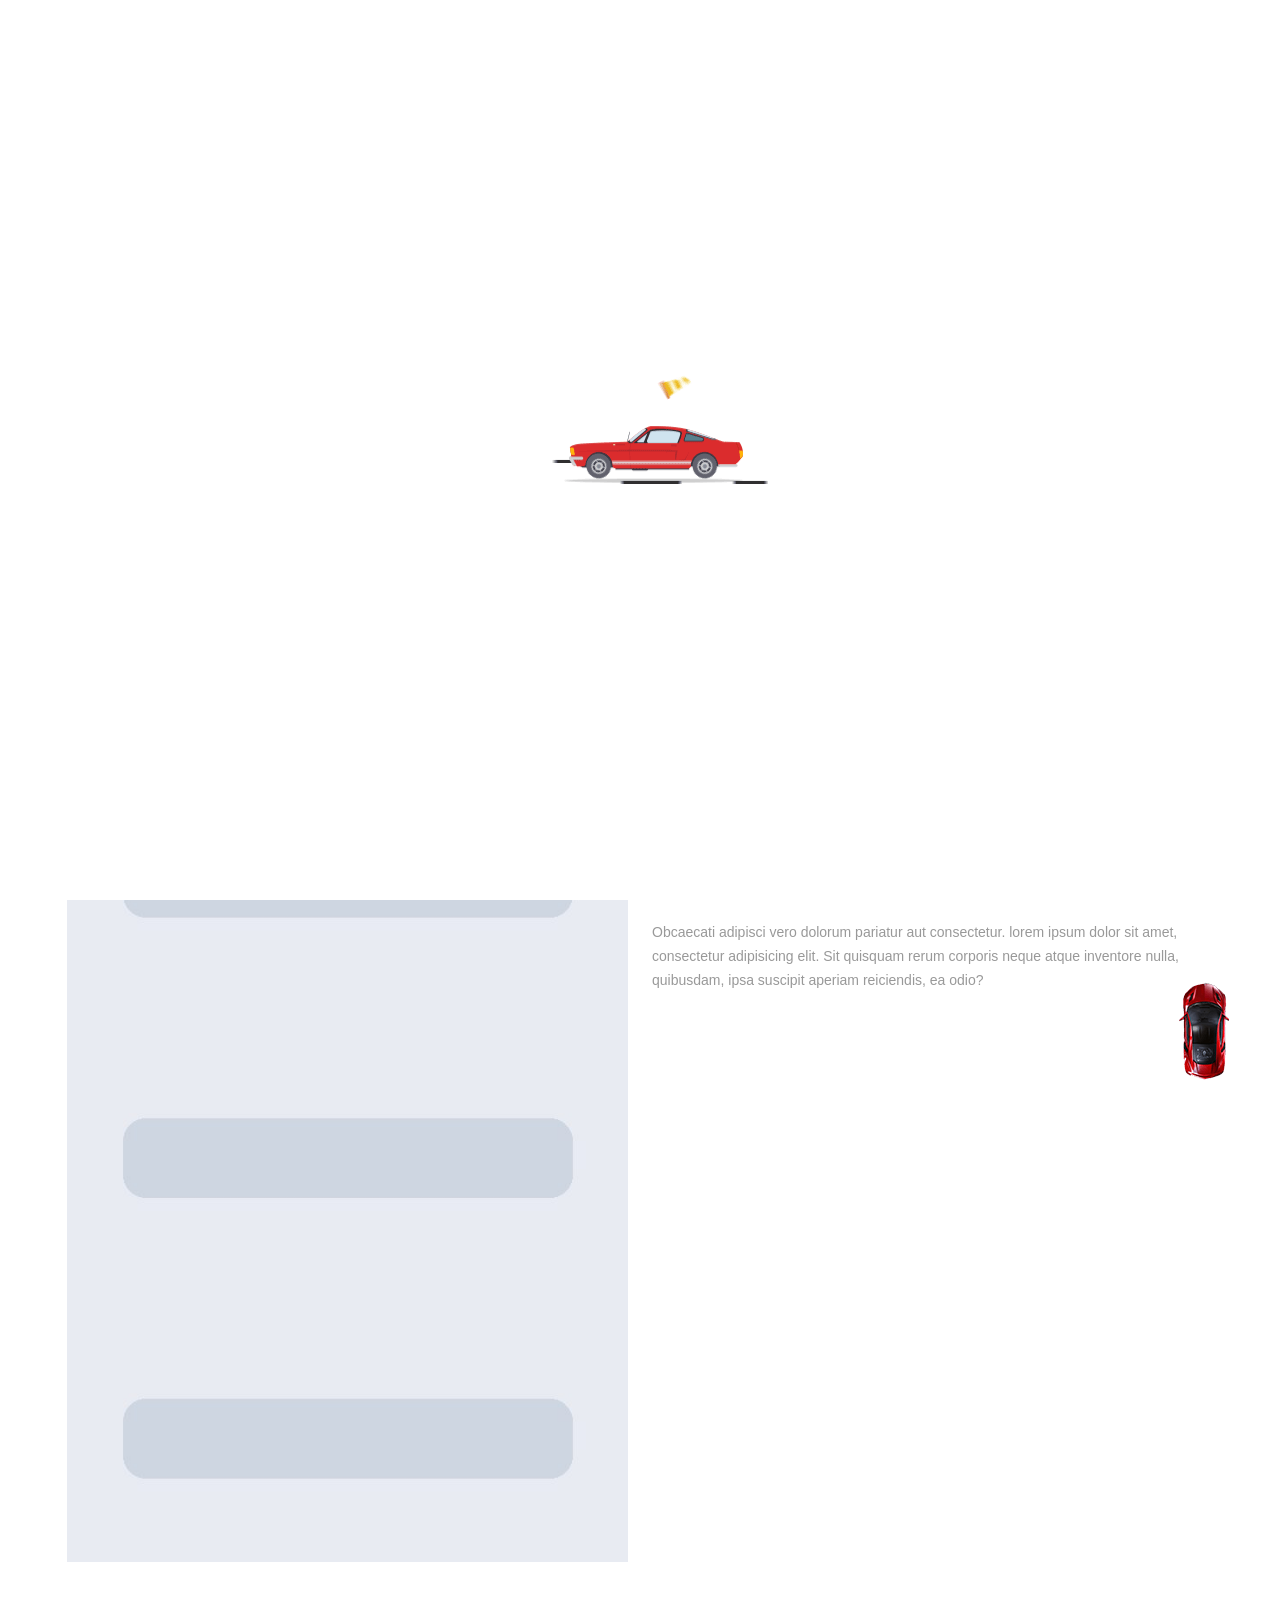
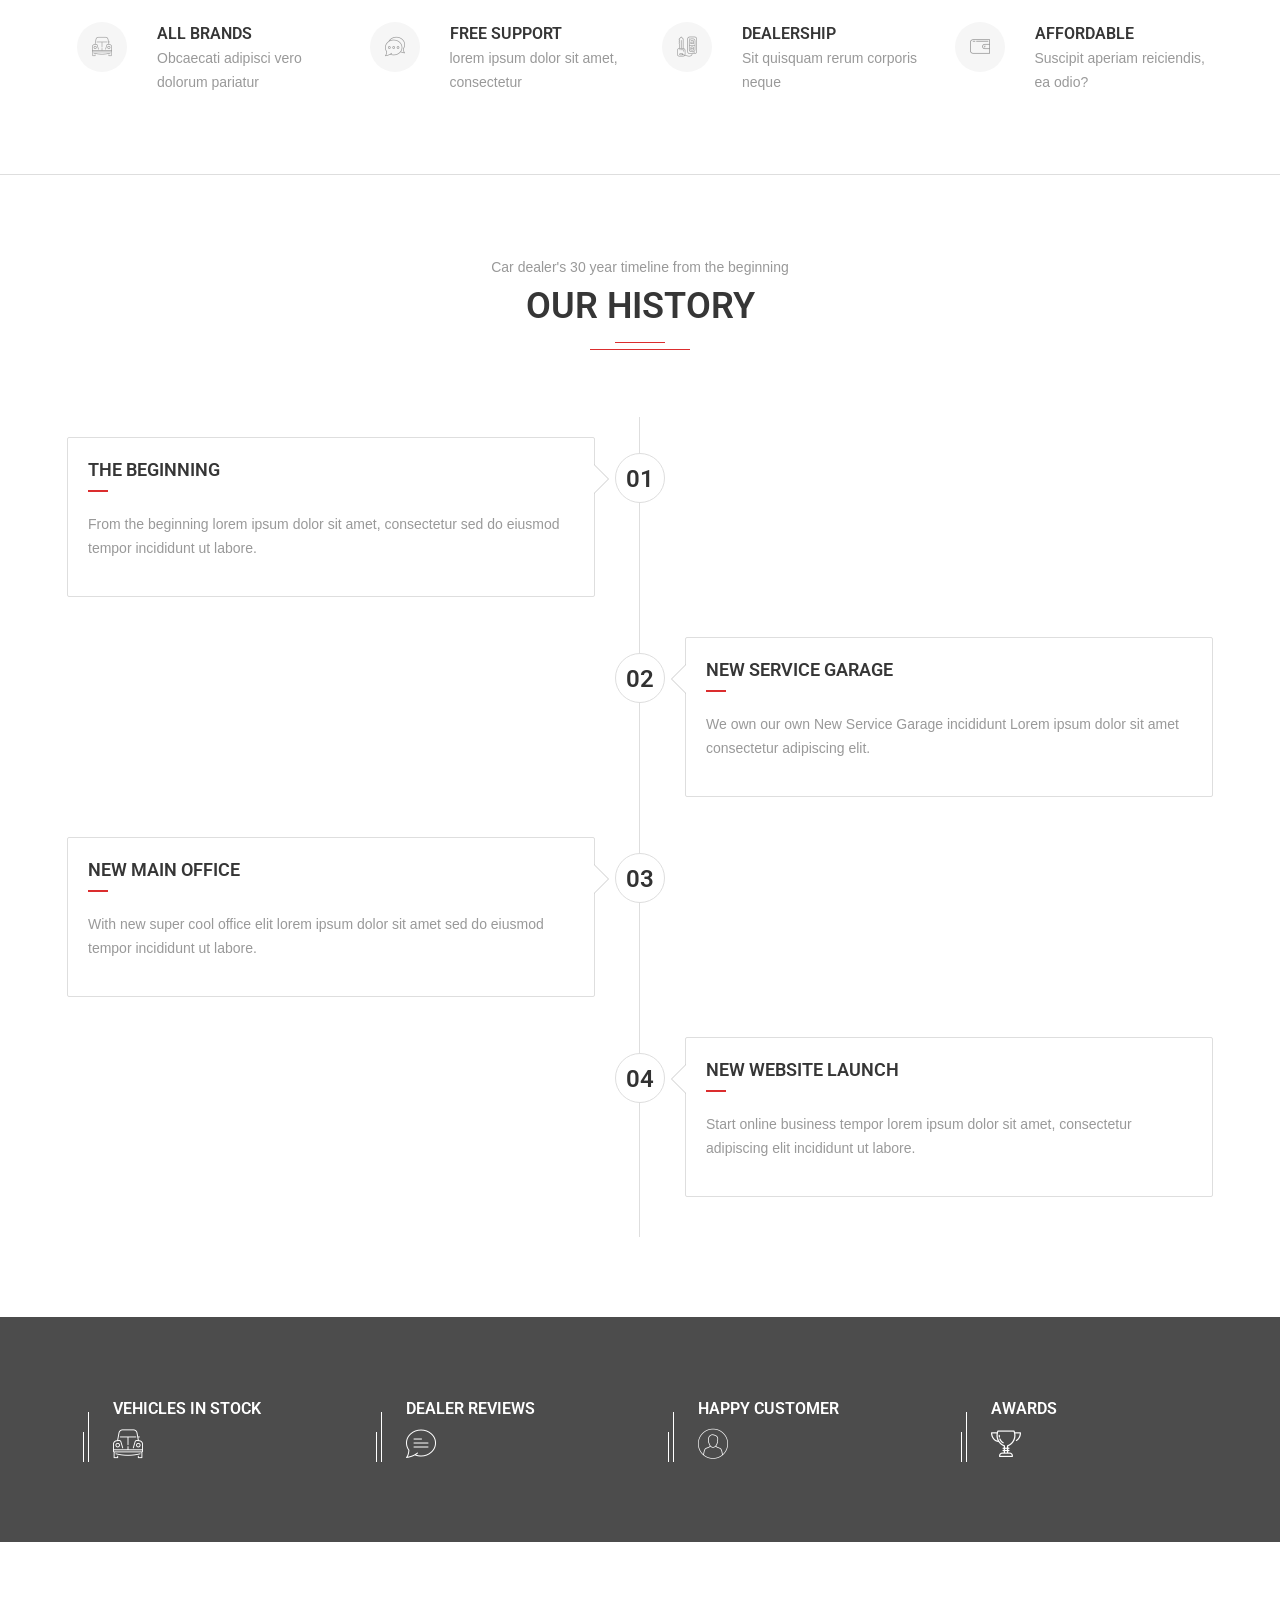
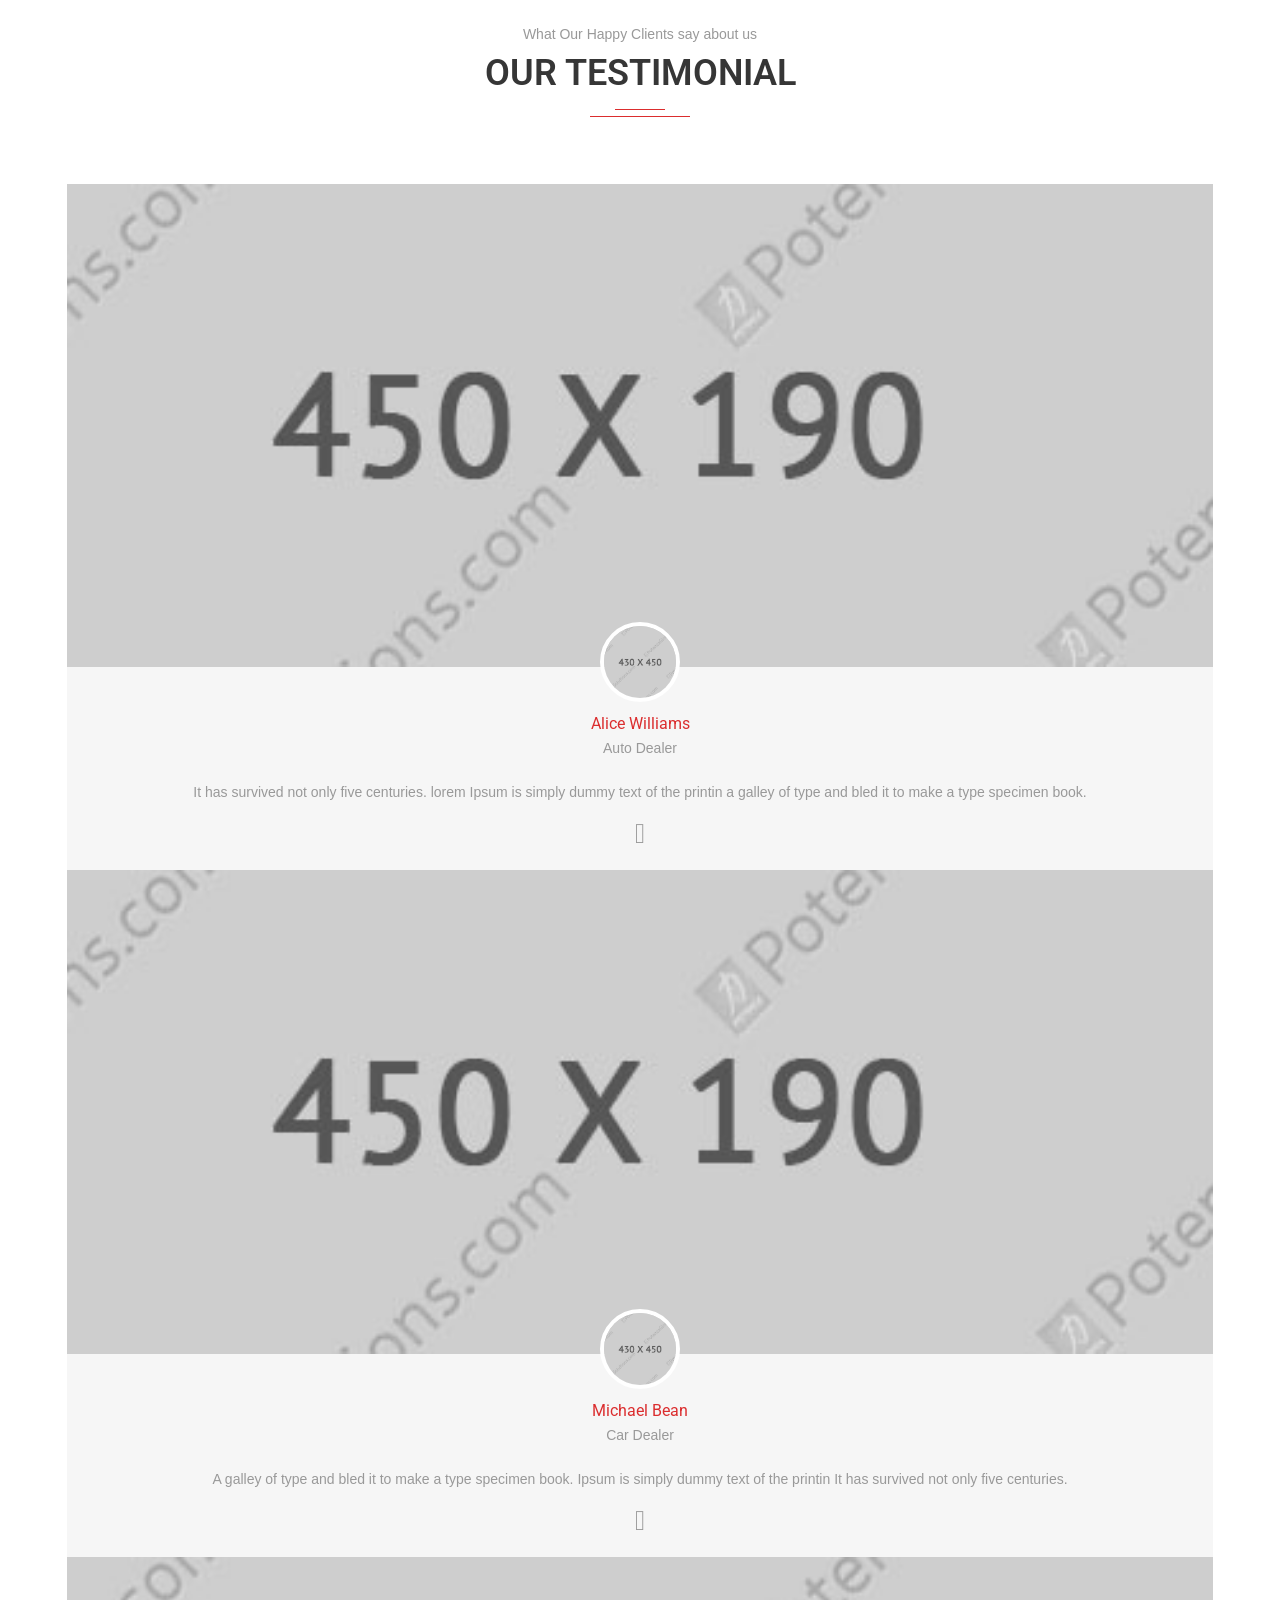
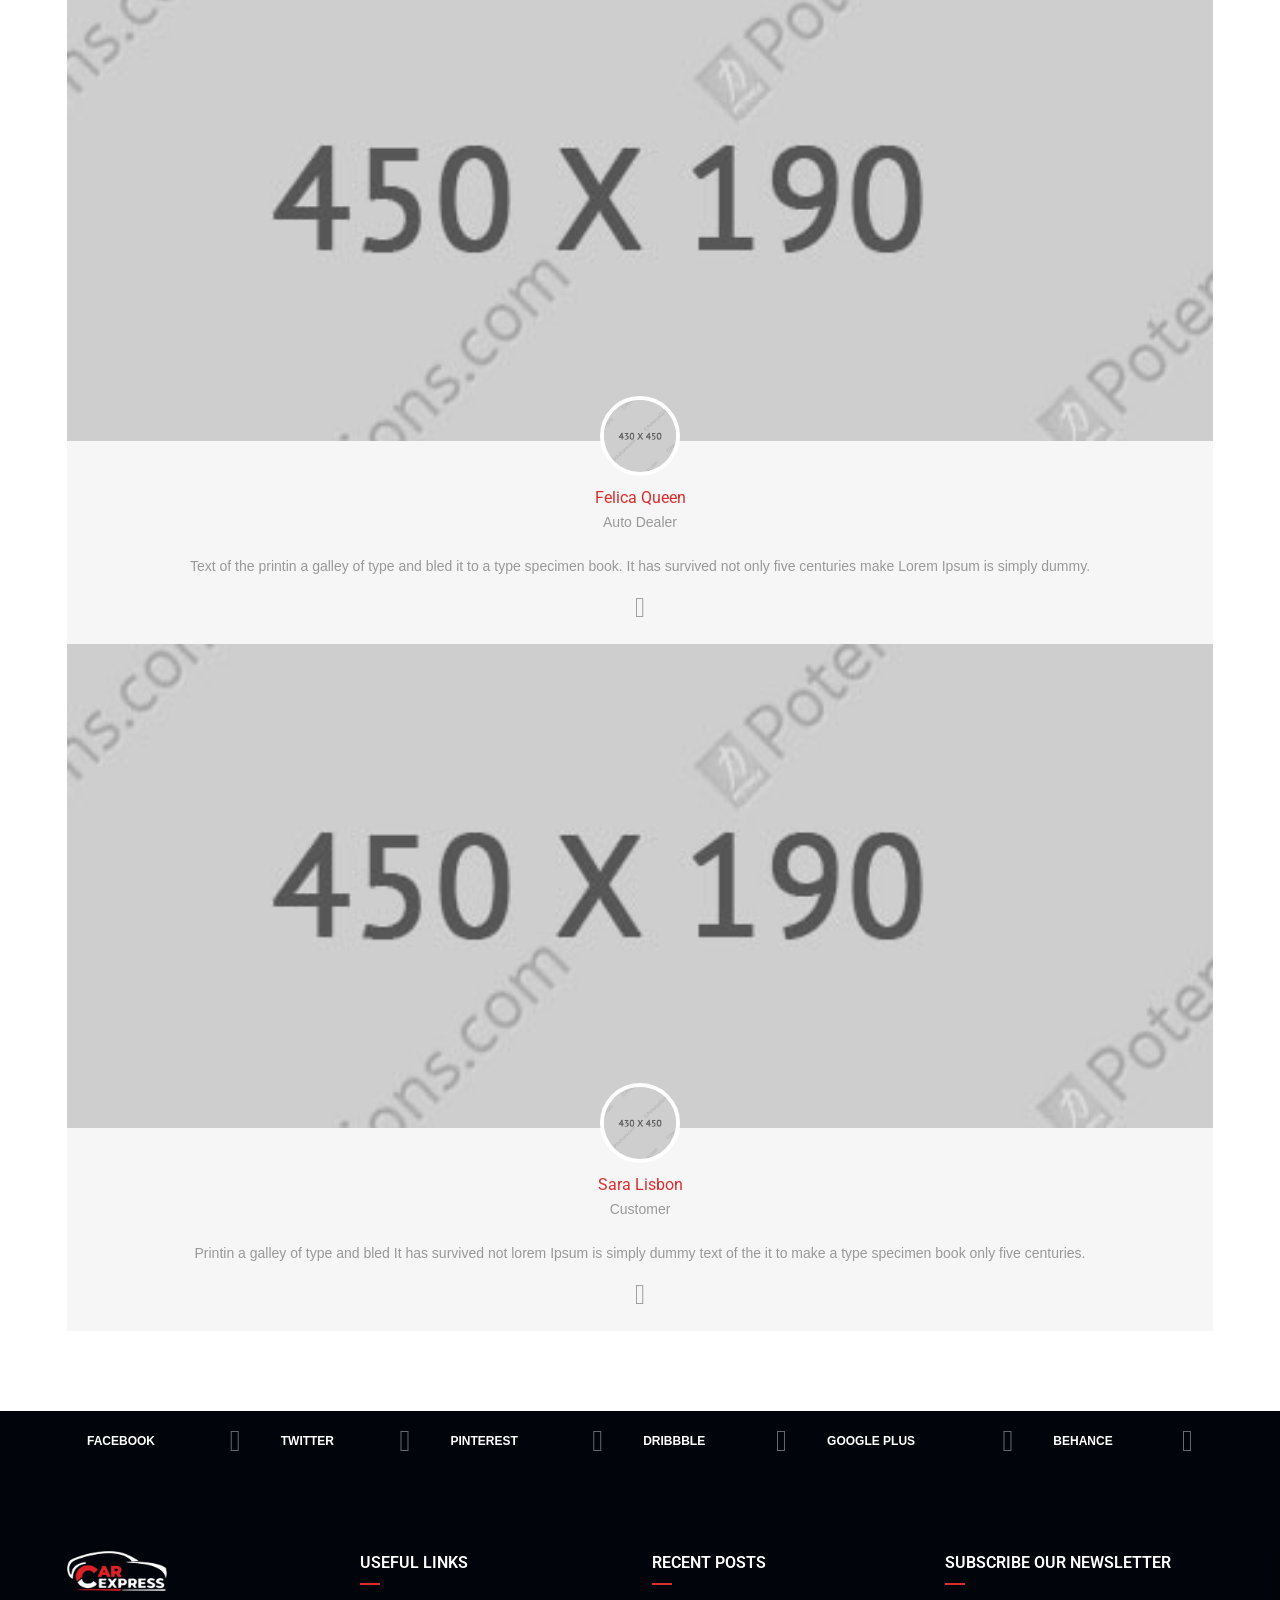
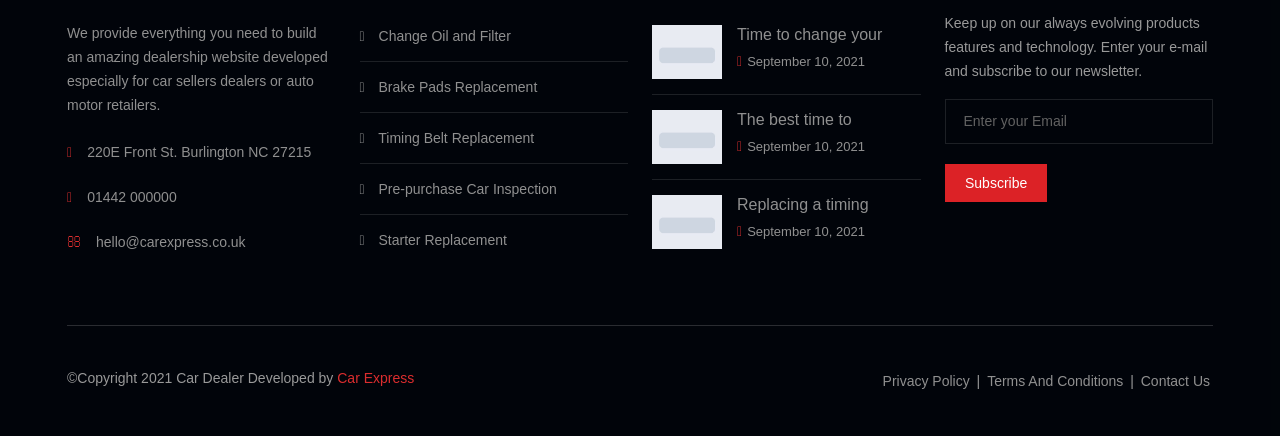
==== about.html @ b6d3b01a "Add files via upload" ====
<!DOCTYPE html>
<html lang="en">
<head>
<meta charset="utf-8">
<meta http-equiv="X-UA-Compatible" content="IE=edge">
<meta name="keywords" content="HTML5 Template" />

<meta name="author" content="Car Express">
<meta name="viewport" content="width=device-width, initial-scale=1, maximum-scale=1" />
<title>Car Express — Quality Used Cars in Hemel Hempstead</title>

<!-- Favicon -->
<link rel="shortcut icon" href="favicon.png">

<!-- bootstrap -->
<link rel="stylesheet" type="text/css" href="bootstrap.min.css" />

<!-- flaticon -->
<link rel="stylesheet" type="text/css" href="flaticon.css" />

<!-- mega menu -->
<link rel="stylesheet" type="text/css" href="mega_menu.css" />

<!-- mega menu -->
<link rel="stylesheet" type="text/css" href="font-awesome.min.css" />

<!-- owl-carousel -->
<link rel="stylesheet" type="text/css" href="owl.carousel.css" />

<!-- main style -->
<link rel="stylesheet" type="text/css" href="style.css" />

<!-- responsive -->
<link rel="stylesheet" type="text/css" href="responsive.css">


<script>
/* ============================================================
   CAR EXPRESS — edit your details here (this block only).
   ============================================================ */
window.CE = {
  name: "Car Express",
  phone: "01442 000000",
  whatsapp: "447000000000",          // international, no + or spaces
  email: "hello@carexpress.co.uk",
  address: ["Fletcher Way", "Hemel Hempstead", "Hertfordshire HP2 5SE"],
  mapsQuery: "Car Express, Fletcher Way, Hemel Hempstead HP2 5SE",
  hours: "Mon - Sat 9:00 - 18:00 &middot; Sun 10:00 - 16:00",
  companyLegal: "Car Express Ltd. Registered in England & Wales. Company no. 00000000.",
  social: { facebook:"", instagram:"", tiktok:"", youtube:"" },
  // Live stock published from your management app
  supabaseUrl: "https://kpqbnrmfxdditbbfqctr.supabase.co",
  supabaseKey: "sb_publishable_ziBX-RqRTUpaglzrKBQ-0g_44sl2aze"
};
</script>

<style>
/* ---- Car Express brand overrides ---- */
:root{ --ce-navy:#17428C; --ce-navy-dark:#0E2E66; --ce-red:#DC2226; }
.text-primary,.theme-color,a:hover,.item-title a:hover{ color:var(--ce-red)!important; }
.bg-primary,.button,.btn-primary,.price.car-price,.label.car-condition,
.search-inventory .button,input[type=submit]{ background-color:var(--ce-red)!important; border-color:var(--ce-red)!important; }
.button:hover,.btn-primary:hover{ background-color:#B81A1E!important; border-color:#B81A1E!important; }
.bg-dark,.footer,.topbar,.header-navbar-v2{ background-color:var(--ce-navy-dark)!important; }
.menu-list-items{ background-color:var(--ce-navy-dark)!important; }
#logo_img,.footer-logo img{ max-height:46px; width:auto; }
.main-title:after,.section-title:after{ background:var(--ce-red)!important; }
/* tidy: hide template bits we don't use */
.compare_pgs, .header-button, .car-overlay-banner li:nth-child(2){ display:none!important; }
.ce-actions{ display:flex; gap:6px; flex-wrap:wrap; margin-top:10px; }
.ce-actions a{ flex:1; min-width:96px; text-align:center; padding:9px 6px; border-radius:4px;
  font-size:13px; font-weight:600; text-transform:uppercase; letter-spacing:.4px; }
.ce-chat{ background:#16603F; color:#fff!important; }
.ce-more{ background:var(--ce-navy); color:#fff!important; }
.ce-empty{ text-align:center; padding:50px 20px; }
.ce-empty h3{ margin-bottom:10px; }
</style>
<style>
/* ---- Car Express layout fixes ---- */
.search-block-wrapper{ width:100%; max-width:none; padding:26px 24px; border-radius:10px; }
.search-block-wrapper .selected-box, .search-block-wrapper select{ width:100%; }
.search-block-title{ font-size:22px; margin-bottom:16px; text-align:left; }
.search-block .col-sm-12{ flex:0 0 100%; max-width:100%; }
#logo_img, .navbar-brand img, .logo img{ max-height:50px!important; width:auto!important; }
.banner-content h1, .banner-content h2{ text-shadow:0 2px 12px rgba(0,0,0,.35); }
/* stop the stray demo car graphic in the corner */
.hotspot-car, .banner-car-img, img[src*="hotspot"]{ display:none!important; }
</style><style>
/* nav spacing — margins, not gap, so older browsers behave too */
nav .menu-links > li{ display:inline-block!important; margin-right:30px!important; float:none!important; }
nav .menu-links > li:last-child{ margin-right:0!important; }
nav .menu-links > li > a{ display:inline-block!important; padding:12px 0!important; font-weight:600!important;
  white-space:nowrap!important; letter-spacing:.3px; }
@media(max-width:991px){
  nav .menu-links > li{ display:block!important; margin-right:0!important; }
  nav .menu-links > li > a{ display:block!important; padding:14px 4px!important; }
}
/* hero search card */
.search-block-wrapper{ width:100%!important; max-width:430px!important; background:#fff!important;
  padding:26px 24px!important; border-radius:10px!important; box-shadow:0 14px 44px rgba(0,0,0,.28)!important; }
.search-block-wrapper .search-block-title{ font-size:22px!important; text-align:left!important; margin-bottom:16px!important; }
.search-block-wrapper select, .search-block-wrapper .selected-box{ width:100%!important; }
</style><meta name="geo.region" content="GB-HRT">
<meta name="geo.placename" content="Hemel Hempstead">
<meta name="description" content="Used cars for sale in Hemel Hempstead. Car Express, Fletcher Way, HP2 5SE. Every car serviced, MOT'd and HPI checked before sale. Part exchange welcome, free delivery within 50 miles.">
<script type="application/ld+json">
{"@context":"https://schema.org","@type":"AutoDealer","name":"Car Express",
 "address":{"@type":"PostalAddress","streetAddress":"Fletcher Way","addressLocality":"Hemel Hempstead",
 "addressRegion":"Hertfordshire","postalCode":"HP2 5SE","addressCountry":"GB"},
 "areaServed":"Hemel Hempstead and surrounding areas"}
</script>
</head>

<body>

<!--=================================
  loading -->

 <div id="loading">
  <div id="loading-center">
      <img src="loader.gif" alt="">
 </div>
</div>

<!--=================================
  loading -->


<!--=================================
 header -->

<header id="header" class="defualt">
<div class="topbar">
  <div class="container">
    <div class="row">
      <div class="col-lg-6 col-md-12">
        <div class="topbar-left text-lg-start text-center">
           <ul class="list-inline">
             <li> <i class="fa fa-envelope-o"> </i> <span class="ce-email"></span></li>
             <li> <i class="fa fa-clock-o"></i> <span class="ce-hours"></span></li>
           </ul>
        </div>
      </div>
      <div class="col-lg-6 col-md-12">
        <div class="topbar-right text-lg-end text-center">
           <ul class="list-inline">
             <li> <i class="fa fa-phone"></i> <span class="ce-phone"></span></li>
             <li><a href="#"><i class="fa fa-facebook"></i></a></li>
             <li><a href="#"><i class="fa fa-twitter"></i></a></li>
             <li><a href="#"><i class="fa fa-instagram"></i></a></li>
             <li><a href="#"><i class="fa fa-youtube-play"></i></a></li>
           </ul>
        </div>
      </div>
    </div>
  </div>
</div>

<!--=================================
 mega menu -->

<div class="menu">
  <!-- menu start -->
   <nav id="menu" class="mega-menu">
    <!-- menu list items container -->
    <section class="menu-list-items">
     <div class="container">
      <div class="row">
       <div class="col-md-12 position-relative">
        <!-- menu logo -->
        <ul class="menu-logo">
            <li>
                <a href="index.html"><img id="logo_img" src="logo-light.png" alt="logo"> </a>
            </li>
        </ul>
        <!-- menu links -->
        <ul class="menu-links">
          <li><a href="index.html">Home</a></li>
          <li><a href="stock.html">Cars For Sale</a></li>
          <li><a href="view360.html">360° View</a></li>
          <li><a href="about.html">About Us</a></li>
          <li><a href="contact.html">Contact</a></li>
        </ul>
       </div>
      </div>
     </div>
    </section>
   </nav>
  <!-- menu end -->
 </div>
</header>

<!--=================================
 header -->


<!--=================================
 inner-intro -->

 <section class="inner-intro bg-1 bg-overlay-black-70">
  <div class="container">
     <div class="row text-center intro-title">
           <div class="col-md-6 text-md-start d-inline-block">
             <h1 class="text-white">About us </h1>
           </div>
           <div class="col-md-6 text-md-end float-end">
             <ul class="page-breadcrumb">
                <li><a href="#"><i class="fa fa-home"></i> Home</a> <i class="fa fa-angle-double-right"></i></li>
                <li><a href="#">pages</a> <i class="fa fa-angle-double-right"></i></li>
                <li><span>about us 01</span> </li>
             </ul>
        </div>
     </div>
  </div>
</section>

<!--=================================
 inner-intro -->


<!--=================================
 welcome -->

<section class="welcome-4 page-section-ptb white-bg">
  <div class="container">
    <div class="row justify-content-center">
      <div class="col-md-10">
         <div class="section-title">
           <span>Welcome to </span>
           <h2>the Cardealer online</h2>
           <div class="separator"></div>
           <p>Car Dealer is the best premium HTML5 Template. We provide everything you need to build an <strong>Amazing dealership website</strong>  developed especially for car sellers, dealers or auto motor retailers. You can use this template for creating website based on any framework language.</p>
         </div>
      </div>
    </div>
    <div class="row">
      <div class="col-md-6">
        <div class="owl-carousel owl-theme" data-nav-arrow="true" data-items="1" data-md-items="1" data-sm-items="1" data-xs-items="1" data-space="0">
         <div class="item">
           <img class="img-fluid" src="15.jpg" alt="">
          </div>
          <div class="item">
           <img class="img-fluid" src="16.jpg" alt="">
          </div>
          <div class="item">
           <img class="img-fluid" src="17.jpg" alt="">
          </div>
        </div>
      </div>
      <div class="col-md-6">
        <p>Dealer obcaecati adipisci vero lorem ipsum dolor sit amet, consectetur adipisicing elit. dolorum pariatur aut consectetur. Sit quisquam rerum corporis neque atque inventore nulla, quibusdam, ipsa suscipit aperiam reiciendis, ea odio?</p>
        <br />
        <p>Adipisicing ipsum dolor sit amet, consectetur elit. Obcaecati adipisci vero dolorum pariatur aut consectetur. Sit quisquam rerum corporis neque atque inventore nulla, quibusdam, ipsa suscipit aperiam reiciendis, ea odio?</p>
        <p>Obcaecati adipisci vero dolorum pariatur aut consectetur. lorem ipsum dolor sit amet, consectetur adipisicing elit. Sit quisquam rerum corporis neque atque inventore nulla, quibusdam, ipsa suscipit aperiam reiciendis, ea odio?</p>
      </div>
    </div>
    <div class="row">
      <div class="col-lg-3 col-sm-6">
        <div class="feature-box-3">
          <div class="icon">
            <i class="glyph-icon flaticon-beetle"></i>
          </div>
          <div class="content">
            <h6>All brands </h6>
            <p class="mb-0">Obcaecati adipisci vero dolorum pariatur </p>
          </div>
         </div>
      </div>
      <div class="col-lg-3 col-sm-6">
        <div class="feature-box-3">
          <div class="icon">
            <i class="glyph-icon flaticon-interface-1"></i>
          </div>
          <div class="content">
            <h6>Free Support</h6>
            <p class="mb-0">lorem ipsum dolor sit amet, consectetur</p>
          </div>
         </div>
      </div>
      <div class="col-lg-3 col-sm-6">
        <div class="feature-box-3">
          <div class="icon">
            <i class="glyph-icon flaticon-key"></i>
          </div>
          <div class="content">
            <h6>Dealership </h6>
            <p class="mb-0">Sit quisquam rerum corporis neque</p>
          </div>
         </div>
      </div>
      <div class="col-lg-3 col-sm-6">
        <div class="feature-box-3">
          <div class="icon">
            <i class="glyph-icon flaticon-wallet"></i>
          </div>
          <div class="content">
            <h6>affordable</h6>
            <p class="mb-0">Suscipit aperiam reiciendis, ea odio?</p>
          </div>
         </div>
      </div>
    </div>
  </div>
</section>

<!--=================================
 welcome -->

<hr class="gray" />

<!--=================================
our History -->

<section class="our-history white-bg page-section-ptb">
  <div class="container">
   <div class="row">
    <div class="col-md-12">
      <div class="section-title">
         <span>Car dealer's 30 year timeline from the beginning</span>
         <h2>our history</h2>
         <div class="separator"></div>
      </div>
    </div>
   </div>
   <div class="row">
    <div class="col-md-12">
       <ul class="timeline list-style-none">
        <li>
          <div class="timeline-badge"><h4>01</h4></div>
          <div class="timeline-panel">
            <div class="timeline-heading">
              <h5>the beginning</h5>
            </div>
            <div class="timeline-body">
              <p>From the beginning lorem ipsum dolor sit amet, consectetur sed do eiusmod tempor incididunt ut labore.</p>
            </div>
          </div>
        </li>
        <li class="timeline-inverted">
          <div class="timeline-badge"><h4>02</h4></div>
          <div class="timeline-panel">
            <div class="timeline-heading">
              <h5>New Service Garage</h5>
            </div>
            <div class="timeline-body">
              <p>We own our own New Service Garage incididunt Lorem ipsum dolor sit amet consectetur adipiscing elit.</p>
            </div>
          </div>
        </li>
        <li>
          <div class="timeline-badge"><h4>03</h4></div>
          <div class="timeline-panel">
            <div class="timeline-heading">
              <h5>New Main office</h5>
            </div>
            <div class="timeline-body">
              <p>With new super cool office elit lorem ipsum dolor sit amet sed do eiusmod tempor incididunt ut labore.</p>
            </div>
          </div>
        </li>

        <li class="timeline-inverted">
          <div class="timeline-badge"><h4>04</h4></div>
          <div class="timeline-panel">
            <div class="timeline-heading">
              <h5>New Website launch</h5>
            </div>
            <div class="timeline-body">
              <p>Start online business tempor lorem ipsum dolor sit amet, consectetur adipiscing elit incididunt ut labore.</p>
            </div>
          </div>
        </li>
     </ul>
    </div>
   </div>
  </div>
</section>

<!--=================================
our History-->


<!--=================================
Counter -->

<section class="counter counter-style-2 bg-red bg-1 bg-overlay-black-70 page-section-ptb">
  <div class="container">
    <div class="row">
     <div class="col-lg-3 col-sm-6 item">
     <div class="counter-block text-start mb-lg-0 mb-4">
        <div class="separator"></div>
        <div class="info">
           <h6 class="text-white">Vehicles in Stock</h6>
           <i class="glyph-icon flaticon-beetle"></i>
           <b class="timer text-white" data-to="561" data-speed="10000"></b>
         </div>
        </div>
     </div>
     <div class="col-lg-3 col-sm-6 item">
     <div class="counter-block text-start mb-lg-0 mb-4">
        <div class="separator"></div>
        <div class="info">
           <h6 class="text-white">Dealer Reviews</h6>
           <i class="glyph-icon flaticon-interface"></i>
           <b class="timer text-white" data-to="856" data-speed="10000"></b>
         </div>
        </div>
     </div>
     <div class="col-lg-3 col-sm-6 item">
     <div class="counter-block text-start mb-sm-0 mb-4">
        <div class="separator"></div>
        <div class="info">
           <h6 class="text-white">Happy Customer</h6>
           <i class="glyph-icon flaticon-circle"></i>
           <b class="timer text-white" data-to="789" data-speed="10000"></b>
         </div>
        </div>
     </div>
      <div class="col-lg-3 col-sm-6 item">
      <div class="counter-block text-start mb-0">
        <div class="separator"></div>
        <div class="info">
           <h6 class="text-white">Awards</h6>
            <i class="glyph-icon flaticon-cup"></i>
           <b class="timer text-white" data-to="356" data-speed="10000"></b>
         </div>
        </div>
     </div>
    </div>
  </div>
</section>

 <!--=================================
 Counter -->


<!--=================================
 testimonial -->

<section class="testimonial-1 white-bg page page-section-ptb">
  <div class="container">
    <div class="row">
      <div class="col-md-12">
        <div class="section-title">
         <span>What Our Happy Clients say about us</span>
         <h2>our Testimonial </h2>
         <div class="separator"></div>
      </div>
      </div>
    </div>
   <div class="row">
    <div class="col-md-12">
     <div class="owl-carousel owl-theme" data-nav-dots="true" data-items="3" data-md-items="3" data-sm-items="2" data-xs-items="2" data-space="30">
      <div class="item">
        <div class="testimonial-block text-center">
           <div class="testimonial-image">
             <img class="img-fluid" src="testimonial-01.jpg" alt="">
           </div>
           <div class="testimonial-box">
             <div class="testimonial-avtar">
               <img class="img-fluid" src="team-01.jpg" alt="">
               <h6>Alice Williams</h6>
               <span>Auto Dealer</span>
             </div>
             <div class="testimonial-content">
                <p>It has survived not only five centuries. lorem Ipsum is simply dummy text of the printin a galley of type and bled it to make a type specimen book.</p>
                <i class="fa fa-quote-right"></i>
             </div>
           </div>
        </div>
      </div>
     <div class="item">
        <div class="testimonial-block text-center">
           <div class="testimonial-image">
             <img class="img-fluid" src="testimonial-02.jpg" alt="">
           </div>
           <div class="testimonial-box">
             <div class="testimonial-avtar">
               <img class="img-fluid" src="team-02.jpg" alt="">
               <h6>Michael Bean</h6>
               <span>Car Dealer</span>
             </div>
             <div class="testimonial-content">
                <p>A galley of type and bled it to make a type specimen book. Ipsum is simply dummy text of the printin It has survived not only five centuries.</p>
                <i class="fa fa-quote-right"></i>
             </div>
           </div>
        </div>
      </div>
      <div class="item">
        <div class="testimonial-block text-center">
           <div class="testimonial-image">
             <img class="img-fluid" src="testimonial-03.jpg" alt="">
           </div>
           <div class="testimonial-box">
             <div class="testimonial-avtar">
               <img class="img-fluid" src="team-03.jpg" alt="">
               <h6>Felica Queen</h6>
               <span>Auto Dealer</span>
             </div>
             <div class="testimonial-content">
                <p>Text of the printin a galley of type and bled it to a type specimen book. It has survived not only five centuries make Lorem Ipsum is simply dummy.</p>
                <i class="fa fa-quote-right"></i>
             </div>
           </div>
        </div>
      </div>
      <div class="item">
        <div class="testimonial-block text-center">
           <div class="testimonial-image">
             <img class="img-fluid" src="testimonial-04.jpg" alt="">
           </div>
           <div class="testimonial-box">
             <div class="testimonial-avtar">
               <img class="img-fluid" src="team-04.jpg" alt="">
               <h6>Sara Lisbon</h6>
               <span>Customer</span>
             </div>
             <div class="testimonial-content">
                <p>Printin a galley of type and bled It has survived not lorem Ipsum is simply dummy text of the  it to make a type specimen book only five centuries.</p>
                <i class="fa fa-quote-right"></i>
             </div>
           </div>
        </div>
      </div>
      </div>
     </div>
    </div>
   </div>
  </section>

 <!--=================================
 testimonial -->


<!--=================================
 footer -->

<footer class="footer bg-3 bg-overlay-black-90">
  <div class="container">
    <div class="row">
     <div class="col-md-12">
      <div class="social">
        <ul>
          <li><a class="facebook" href="#">facebook <i class="fa fa-facebook"></i> </a></li>
          <li><a class="twitter" href="#">twitter <i class="fa fa-twitter"></i> </a></li>
          <li><a class="pinterest" href="#">pinterest <i class="fa fa-pinterest-p"></i> </a></li>
          <li><a class="dribbble" href="#">dribbble <i class="fa fa-dribbble"></i> </a></li>
          <li><a class="google-plus" href="#">google plus <i class="fa fa-google-plus"></i> </a></li>
          <li><a class="behance" href="#">behance <i class="fa fa-behance"></i> </a></li>
        </ul>
       </div>
      </div>
    </div>
    <div class="row">
      <div class="col-lg-3 col-md-6">
        <div class="about-content">
          <img class="img-fluid" id="logo-footer" src="logo-light.png" alt="">
          <p>We provide everything you need to build an amazing dealership website developed especially for car sellers dealers or auto motor retailers.</p>
        </div>
        <div class="address">
          <ul>
            <li> <i class="fa fa-map-marker"></i><span>220E Front St. Burlington NC 27215</span> </li>
            <li> <i class="fa fa-phone"></i><span><span class="ce-phone"></span></span> </li>
            <li> <i class="fa fa-envelope-o"></i><span><span class="ce-email"></span></span> </li>
          </ul>
        </div>
      </div>
      <div class="col-lg-3 col-md-6">
        <div class="usefull-link">
        <h6 class="text-white">Useful Links</h6>
          <ul>
            <li><a href="#"><i class="fa fa-angle-double-right"></i> Change Oil and Filter</a></li>
            <li><a href="#"><i class="fa fa-angle-double-right"></i> Brake Pads Replacement</a></li>
            <li><a href="#"><i class="fa fa-angle-double-right"></i> Timing Belt Replacement</a></li>
            <li><a href="#"><i class="fa fa-angle-double-right"></i> Pre-purchase Car Inspection</a></li>
            <li><a href="#"><i class="fa fa-angle-double-right"></i> Starter Replacement</a></li>
          </ul>
        </div>
      </div>
      <div class="col-lg-3 col-md-6">
       <div class="recent-post-block">
        <h6 class="text-white">recent posts </h6>
          <div class="recent-post">
            <div class="recent-post-image">
              <img class="img-fluid" src="car-01.jpg" alt="">
            </div>
            <div class="recent-post-info">
                <a href="#">Time to change your </a>
                <span class="post-date"><i class="fa fa-calendar"></i>September 10, 2021</span>
            </div>
         </div>
         <div class="recent-post">
            <div class="recent-post-image">
              <img class="img-fluid" src="car-02.jpg" alt="">
            </div>
            <div class="recent-post-info">
                <a href="#">The best time to </a>
                <span class="post-date"><i class="fa fa-calendar"></i>September 10, 2021</span>
            </div>
         </div>
         <div class="recent-post">
            <div class="recent-post-image">
              <img class="img-fluid" src="car-03.jpg" alt="">
            </div>
            <div class="recent-post-info">
                <a href="#">Replacing a timing </a>
                <span class="post-date"><i class="fa fa-calendar"></i>September 10, 2021</span>
            </div>
         </div>
       </div>
      </div>
      <div class="col-lg-3 col-md-6">
        <div class="news-letter">
        <h6 class="text-white">subscribe Our Newsletter </h6>
         <p>Keep up on our always evolving products features and technology. Enter your e-mail and subscribe to our newsletter.</p>
         <form class="news-letter">
           <input type="email" placeholder="Enter your Email" class="form-control placeholder">
           <a class="button red" href="#">Subscribe</a>
         </form>
        </div>
      </div>
    </div>
    <hr />
    <div class="copyright">
     <div class="row">
      <div class="col-lg-6 col-md-12">
       <div class="text-lg-start text-center">
        <p>©Copyright 2021 Car Dealer Developed by <a href="http://www.potenzaglobalsolutions.com/" target="_blank">Car Express</a></p>
       </div>
      </div>
      <div class="col-lg-6 col-md-12">
        <ul class="list-inline text-lg-end text-center">
          <li><a href="#">privacy policy </a> | </li>
          <li><a href="#">terms and conditions </a> |</li>
          <li><a href="#">contact us </a></li>
        </ul>
      </div>
     </div>
    </div>
  </div>
</footer>

<!--=================================
 footer -->



 <!--=================================
 back to top -->

<div class="car-top">
  <span><img src="car.png" alt=""></span>
</div>

 <!--=================================
 back to top -->


<!--=================================
 jquery -->

<!-- jquery  -->
<script type="text/javascript" src="jquery-3.6.0.min.js"></script>

<!-- bootstrap -->
<script type="text/javascript" src="popper.js"></script>
<script type="text/javascript" src="bootstrap.min.js"></script>

<!-- mega-menu -->
<script type="text/javascript" src="mega_menu.js"></script>

<!-- appear -->
<script type="text/javascript" src="jquery.appear.js"></script>

<!-- counter -->
<script type="text/javascript" src="jquery.countTo.js"></script>

<!-- owl-carousel -->
<script type="text/javascript" src="owl.carousel.min.js"></script>

<!-- select -->
<script type="text/javascript" src="jquery-select.js"></script>

<!-- magnific popup -->
<script type="text/javascript" src="jquery.magnific-popup.min.js"></script>

<!-- custom -->
<script type="text/javascript" src="custom.js"></script>


<script>
/* ============================================================
   Live stock — reads what you publish from the management app.
   Falls back to stock.json, then to an honest empty state.
   ============================================================ */
(function(){
  const C = window.CE;
  const money = n => "\u00A3" + Number(n||0).toLocaleString("en-GB");
  const esc = s => String(s==null?"":s).replace(/[&<>"']/g,c=>({"&":"&amp;","<":"&lt;",">":"&gt;",'"':"&quot;","'":"&#39;"}[c]));
  const wa = m => "https://wa.me/"+C.whatsapp+(m?"?text="+encodeURIComponent(m):"");
  const title = c => [c.year,c.make,c.model].filter(Boolean).join(" ");
  const full  = c => [c.year,c.make,c.model,c.variant].filter(Boolean).join(" ");
  window.CEfull = full; window.CEmoney = money; window.CEwa = wa; window.CEesc = esc;

  async function load(){
    try{
      const r = await fetch(C.supabaseUrl+"/rest/v1/public_stock?id=eq.stock&select=data",
        {headers:{apikey:C.supabaseKey, Authorization:"Bearer "+C.supabaseKey}, cache:"no-store"});
      if(r.ok){ const rows = await r.json();
        const cars = rows && rows[0] && rows[0].data;
        if(Array.isArray(cars) && cars.length) return cars; }
    }catch(e){}
    try{ const r2 = await fetch("stock.json",{cache:"no-store"});
      if(r2.ok){ const d = await r2.json(); const cars = Array.isArray(d)?d:(d.vehicles||[]);
        if(cars.length) return cars; } }catch(e){}
    return [];
  }

  function card(c){
    const img = (c.photos&&c.photos[0]) ? esc(c.photos[0]) : "car-01.jpg";
    const sold = c.status==="sold";
    const msg = "Hi, I'm interested in the "+full(c)+" ("+money(c.price)+"). Is it still available?";
    const specs = [c.year, c.mileage?Number(c.mileage).toLocaleString("en-GB")+" mi":null,
                   c.fuel, c.transmission].filter(Boolean);
    return `<div class="col-lg-4 col-sm-6">
      <div class="car-item vehicle-showcase-6">
        <div class="car-image">
          ${sold?'<span class="label car-condition used">Sold</span>':''}
          <a href="car.html?id=${encodeURIComponent(c.id)}"><img class="img-fluid" src="${img}" alt="${esc(full(c))}" loading="lazy" style="width:100%;height:230px;object-fit:cover"></a>
          <div class="price car-price"><bdi class="new-price">${money(c.price)}</bdi></div>
        </div>
        <div class="car-content">
          ${c.body?`<div class="car-attribute-subtitle">${esc(c.body)}</div>`:''}
          <h3 class="item-title"><a href="car.html?id=${encodeURIComponent(c.id)}">${esc(title(c))}</a></h3>
          ${c.variant?`<div class="car-description">${esc(c.variant)}</div>`:''}
          <div class="car-list"><ul class="list-inline">
            ${specs.map(s=>`<li>${esc(s)}</li>`).join('')}
          </ul></div>
          <div class="ce-actions">
            ${sold?`<a class="ce-more" href="car.html?id=${encodeURIComponent(c.id)}">View details</a>`
                  :`<a class="ce-chat" href="${wa(msg)}" target="_blank" rel="noopener">Enquire</a>
                    <a class="ce-more" href="car.html?id=${encodeURIComponent(c.id)}">Details</a>`}
          </div>
        </div>
      </div></div>`;
  }

  function emptyHtml(){
    return `<div class="col-12"><div class="ce-empty">
      <h3>Our latest stock is on its way online</h3>
      <p>Cars are arriving and being prepared right now. Message us and we'll tell you what's coming in this week.</p>
      <a class="button" href="${wa("Hi, what stock do you have available at the moment?")}" target="_blank" rel="noopener">Ask what's available</a>
    </div></div>`;
  }

  window.CEstock = null;
  document.addEventListener("DOMContentLoaded", async function(){
    const cars = await load();
    window.CEstock = cars;
    const avail = cars.filter(c=>c.status!=="sold");

    document.querySelectorAll("[data-ce-cars]").forEach(el=>{
      const limit = Number(el.getAttribute("data-ce-cars")) || 0;
      const list = limit ? avail.slice(0,limit) : cars;
      el.innerHTML = list.length ? list.map(card).join("") : emptyHtml();
    });
    document.querySelectorAll("[data-ce-count]").forEach(el=> el.textContent = avail.length);

    // make dropdowns from real stock
    const mk = document.querySelector("[data-ce-makes]");
    if(mk){
      const makes = [...new Set(avail.map(c=>c.make).filter(Boolean))].sort();
      mk.innerHTML = '<option value="">Any make</option>' + makes.map(m=>`<option>${esc(m)}</option>`).join("");
    }
    if(window.CEinitDetail) window.CEinitDetail(cars);
    if(window.CEinitFilters) window.CEinitFilters(cars);
  });
})();
</script>

<script>
/* Fill contact details from the config, everywhere they appear. */
document.addEventListener("DOMContentLoaded", function(){
  const C = window.CE;
  const tel = "tel:" + C.phone.replace(/[^\d+]/g,"");
  document.querySelectorAll(".ce-phone").forEach(e=> e.textContent = C.phone);
  document.querySelectorAll(".ce-email").forEach(e=> e.textContent = C.email);
  document.querySelectorAll(".ce-hours").forEach(e=> e.innerHTML = C.hours);
  document.querySelectorAll(".ce-address").forEach(e=> e.innerHTML = C.address.join("<br>"));
  document.querySelectorAll(".info-number").forEach(e=> e.textContent = C.phone);
  // any leftover demo links
  document.querySelectorAll('a[href^="tel:"]').forEach(a=> a.href = tel);
  document.querySelectorAll('a[href^="mailto:"]').forEach(a=> a.href = "mailto:"+C.email);
});
</script>

<script>
document.addEventListener("DOMContentLoaded", function(){
  const C = window.CE;
  const wa = m => "https://wa.me/"+C.whatsapp+(m?"?text="+encodeURIComponent(m):"");
  const t = document.querySelector("#ceTellUs");
  if(t) t.href = wa("Hi, I'm looking for a car — can you let me know what's coming in?");
  // any remaining demo phone/email text anywhere on the page
  document.body.innerHTML = document.body.innerHTML
    .replace(/\(007\) 123 456 7890/g, C.phone)
    .replace(/666 888 00000/g, C.phone)
    .replace(/support@website\.com/g, C.email)
    .replace(/themeforest|Car Express[A-Za-z]*/gi, "Car Express");
});
</script>
<script src="ce-site.js"></script>
</body>
</html>
---- flaticon.css ----
/*
    Flaticon icon font: Flaticon
    Creation date: 15/09/2016 14:02
    */

@font-face {
  font-family: "Flaticon";
  src: url("Flaticon.eot");
  src: url("Flaticon.eot?#iefix") format("embedded-opentype"),
       url("Flaticon.woff") format("woff"),
       url("Flaticon.ttf") format("truetype"),
       url("Flaticon.svg#Flaticon") format("svg");
  font-weight: normal;
  font-style: normal;
}

@media screen and (-webkit-min-device-pixel-ratio:0) {
  @font-face {
    font-family: "Flaticon";
    src: url("Flaticon.svg#Flaticon") format("svg");
  }
}

[class^="flaticon-"]:before, [class*=" flaticon-"]:before,
[class^="flaticon-"]:after, [class*=" flaticon-"]:after {   
  font-family: Flaticon;
 font-style: normal;
 }

.flaticon-air-conditioning:before { content: "\f100"; }
.flaticon-alloy-wheel:before { content: "\f101"; }
.flaticon-badge:before { content: "\f102"; }
.flaticon-battery:before { content: "\f103"; }
.flaticon-beetle:before { content: "\f104"; }
.flaticon-calculator:before { content: "\f105"; }
.flaticon-cancel:before { content: "\f106"; }
.flaticon-car:before { content: "\f107"; }
.flaticon-car-1:before { content: "\f108"; }
.flaticon-car-2:before { content: "\f109"; }
.flaticon-car-repair:before { content: "\f10a"; }
.flaticon-car-wash:before { content: "\f10b"; }
.flaticon-checked:before { content: "\f10c"; }
.flaticon-circle:before { content: "\f10d"; }
.flaticon-clock:before { content: "\f10e"; }
.flaticon-clock-1:before { content: "\f10f"; }
.flaticon-commerce:before { content: "\f110"; }
.flaticon-compass:before { content: "\f111"; }
.flaticon-coupon:before { content: "\f112"; }
.flaticon-cup:before { content: "\f113"; }
.flaticon-cup-1:before { content: "\f114"; }
.flaticon-cup-2:before { content: "\f115"; }
.flaticon-cursor:before { content: "\f116"; }
.flaticon-customer-service:before { content: "\f117"; }
.flaticon-diagnostic:before { content: "\f118"; }
.flaticon-disc-brake:before { content: "\f119"; }
.flaticon-electrical-service:before { content: "\f11a"; }
.flaticon-engine:before { content: "\f11b"; }
.flaticon-envelope:before { content: "\f11c"; }
.flaticon-exhaust-pipe:before { content: "\f11d"; }
.flaticon-flag:before { content: "\f11e"; }
.flaticon-garbage:before { content: "\f11f"; }
.flaticon-gas-station:before { content: "\f120"; }
.flaticon-gearstick:before { content: "\f121"; }
.flaticon-giftbox:before { content: "\f122"; }
.flaticon-ignition:before { content: "\f123"; }
.flaticon-information:before { content: "\f124"; }
.flaticon-inspection:before { content: "\f125"; }
.flaticon-interface:before { content: "\f126"; }
.flaticon-interface-1:before { content: "\f127"; }
.flaticon-jeep:before { content: "\f128"; }
.flaticon-key:before { content: "\f129"; }
.flaticon-left-arrow:before { content: "\f12a"; }
.flaticon-left-arrow-1:before { content: "\f12b"; }
.flaticon-loupe:before { content: "\f12c"; }
.flaticon-maintenance:before { content: "\f12d"; }
.flaticon-mechanic:before { content: "\f12e"; }
.flaticon-medal:before { content: "\f12f"; }
.flaticon-menu:before { content: "\f130"; }
.flaticon-minivan:before { content: "\f131"; }
.flaticon-minus:before { content: "\f132"; }
.flaticon-mouse:before { content: "\f133"; }
.flaticon-multimedia:before { content: "\f134"; }
.flaticon-oil:before { content: "\f135"; }
.flaticon-padlock:before { content: "\f136"; }
.flaticon-painting:before { content: "\f137"; }
.flaticon-pencil:before { content: "\f138"; }
.flaticon-pin:before { content: "\f139"; }
.flaticon-piston:before { content: "\f13a"; }
.flaticon-placeholder:before { content: "\f13b"; }
.flaticon-play-video:before { content: "\f13c"; }
.flaticon-plus:before { content: "\f13d"; }
.flaticon-price-tag:before { content: "\f13e"; }
.flaticon-radiator:before { content: "\f13f"; }
.flaticon-reparation:before { content: "\f140"; }
.flaticon-ribbon:before { content: "\f141"; }
.flaticon-right-arrow:before { content: "\f142"; }
.flaticon-right-arrow-1:before { content: "\f143"; }
.flaticon-shopping-cart:before { content: "\f144"; }
.flaticon-shopping-cart-1:before { content: "\f145"; }
.flaticon-signs:before { content: "\f146"; }
.flaticon-social:before { content: "\f147"; }
.flaticon-speedometer:before { content: "\f148"; }
.flaticon-speedometer-1:before { content: "\f149"; }
.flaticon-speedometer-circular-outlined-tool-symbol:before { content: "\f14a"; }
.flaticon-star:before { content: "\f14b"; }
.flaticon-station-wagon:before { content: "\f14c"; }
.flaticon-steering-wheel:before { content: "\f14d"; }
.flaticon-stroller:before { content: "\f14e"; }
.flaticon-suspension:before { content: "\f14f"; }
.flaticon-technology:before { content: "\f150"; }
.flaticon-technology-1:before { content: "\f151"; }
.flaticon-tire:before { content: "\f152"; }
.flaticon-tire-1:before { content: "\f153"; }
.flaticon-trailer:before { content: "\f154"; }
.flaticon-transport:before { content: "\f155"; }
.flaticon-transport-1:before { content: "\f156"; }
.flaticon-transport-2:before { content: "\f157"; }
.flaticon-transport-3:before { content: "\f158"; }
.flaticon-transport-4:before { content: "\f159"; }
.flaticon-transport-5:before { content: "\f15a"; }
.flaticon-transport-6:before { content: "\f15b"; }
.flaticon-transport-7:before { content: "\f15c"; }
.flaticon-transport-8:before { content: "\f15d"; }
.flaticon-transport-9:before { content: "\f15e"; }
.flaticon-travel:before { content: "\f15f"; }
.flaticon-volskwagen-van:before { content: "\f160"; }
.flaticon-wallet:before { content: "\f161"; }
.flaticon-wheel-alignment:before { content: "\f162"; }
.flaticon-windshield:before { content: "\f163"; }
---- mega_menu.css ----
/* GOOGLE FONT */
@import url(http://fonts.googleapis.com/css?family=Roboto:100,100i,300,300i,400,400i,500,500i,700,700i,900,900i);
/* MENU BASIC LAYOUT */
.mega-menu {
  margin: 0 auto;
  padding: 0;
  display: block;
  float: none;
  position: relative;
  z-index: 999;
/*  max-width: 1280px;
  width: 100%;*/
  font-size: 16px;
  font-family: 'Roboto', sans-serif;
  min-height: 102px;
  clear: both;
  box-sizing: border-box;
}
@media screen and (max-width: 991px) {
  .mega-menu {
    /*float: left;*/
    margin: 0;
    /*min-width: 200px;*/
  }
}
.mega-menu * {
  outline: none;
  list-style: none;
  text-decoration: none;
  box-sizing: border-box !important;
  font-family: 'Roboto', sans-serif;
  font-weight: 400;
  -webkit-tap-highlight-color: transparent;
  text-align: left;
}

@media screen and (max-width: 991px) {
  .mega-menu * {
    word-break: break-all;
  }
}
.mega-menu i.fa {
  /*----------------------------- FONT AWESOME ICONS */
  font-family: "FontAwesome";
}
.mega-menu img {
  /*------------------------------- IMAGE */
  margin: 0;
  padding: 0;
  display: block;
  max-width: 100% !important;
  float: left;
}
.mega-menu input {
  /*------------------------------ DEFAULT INPUT */
  border: none;
}
.mega-menu > section.menu-list-items {
  margin: 0;
  padding: 0;
  display: block;
  float: left;
  width: 100%;
  background-color: transparent;
}
.mega-menu .menu-logo {
  /*----------------------------------- MENU LOGO */
  margin: 0;
  padding: 0;
  display: block;
  float: left;
  position: relative;
}
@media screen and (min-width: 992px) {
  .mega-menu .menu-logo.menu-logo-align-right {
    /*---------------------------------------------- MENU LOGO ALIGN RIGHT */
    float: right;
  }
}
@media screen and (max-width: 991px) {
  .mega-menu .menu-logo {
    width: 100%;
  }
  .mega-menu .drop-down ul, .mega-menu .drop-down ol, .mega-menu .drop-down dl, .mega-menu .drop-down-tab-bar ul, .mega-menu .drop-down-tab-bar ol, .mega-menu .drop-down-tab-bar dl {
    margin-bottom: 0;
   }
}
.mega-menu .menu-logo > li {
  margin: 0;
  padding: 0;
  display: block;
  float: left;
  font-size: 1em;
  line-height: 50px;
}
@media screen and (max-width: 991px) {
  .mega-menu .menu-logo > li {
    width: 100%;
    line-height: normal;
  }
}
.mega-menu .menu-logo > li > a {
  margin: 0;
  display: inline-block;
  float: left;
  width: 100%;
  color: #ffffff;
  font-size: 0.8125em;
  /*padding: 0 20px 0 45px;*/
  line-height: 50px;
  -webkit-transition: background-color 200ms ease;
          transition: background-color 200ms ease;
}
.mega-menu .menu-logo > li > a:hover {
  /*-------------------------------------- HOVER MENU LOGO */
  /*background-color: #db2d2e;*/
}

@media screen and (max-width: 991px) {
  .mega-menu .menu-logo > li > a {
    line-height: normal;
    padding-top: 16px;
    padding-bottom: 16px;
    position: relative;
    z-index: 10;
    width: auto;
  }
}
.mega-menu .menu-logo > li > a i.fa {
  /*--------------------------------------- LOGO ICON */
  padding: 0;
  display: inline-block;
  font-size: 1.25em;
  position: absolute;
  top: 0;
  left: 20px;
  bottom: 0;
  margin: auto 0;
  line-height: 50px;
}
.mega-menu .menu-logo > li > a img {
  /*--------------------------------------- LOGO IMAGE ICON */
 /* width: 20px;
  height: 20px;
  position: absolute;
  top: 0;
  left: 15px;
  bottom: 0;
  margin: auto 0;*/
}
.mega-menu .menu-links {
  /*---------------------------------------- MENU LINKS */
  margin: 0;
  padding: 0;
  display: block;
  float: right;
}
@media screen and (max-width: 991px) {
  .mega-menu .menu-links {
    width: 100%;
    background: #fff;
  }
}
@media screen and (min-width: 992px) {
  .mega-menu .menu-links {
    display: block !important;
    max-height: 100% !important;
    overflow: visible !important;
  }
  .mega-menu .menu-links.menu-links-align-right {
    /*------------------------------------------ MENU LINKS ALIGN RIGHT */
    float: right;
  }
}
.mega-menu .menu-links > li {
  margin: 0;
  padding: 0;
  display: block;
  float: left;
  -webkit-transition: background-color 200ms ease;
          transition: background-color 200ms ease;
  font-size: 1em;
}
@media screen and (max-width: 991px) {
  .mega-menu .menu-links > li {
    width: 100%;
    position: relative;
    cursor: pointer;
    line-height: normal;
    border-bottom: 1px solid #f3f3f3;
    z-index: 50;
  }
  .mega-menu .menu-links > li.activeTriggerMobile {
    /*background-color: #db2d2e;*/
  }
}
@media screen and (min-width: 992px) {
  .mega-menu .menu-links > li.activeTrigger {
    background-color: #db2d2e;
  }
}
.mega-menu .menu-links > li.active a {
  /*------------------------------------- ACTIVE CLASS MENU LINKS */
 background-color: transparent;
 color: #db2d2e;
}
.mega-menu .menu-links > li:hover {
  /*-------------------------------------- HOVER MENU LINKS */
  background-color: transparent;
  color: #db2d2e;
}
.mega-menu .menu-links > li > a {
  margin: 0;
  padding: 0 13px;
  display: inline-block;
  float: none;
  width: 100%;
  color: #ffffff;
  font-size: 0.933em;
  line-height: 64px;
  position: relative;
  text-transform: capitalize;
}
.mega-menu .menu-links > li > a:hover { color: #db2d2e; }
@media screen and (max-width: 991px) {
  .mega-menu .menu-links > li > a {
    width: auto;
    line-height: normal;
    padding-top: 10px;
    padding-bottom: 10px;
    position: static;
    padding-right: 10px;
    z-index: 20;
    color: #363636;
  }
}
.mega-menu .menu-links > li > a i.fa {
  /*---------------------------------------------------- MENU LINKS ICONS*/
  font-size: 1em;
  line-height: 0.8125em;
  padding-right: 2px;
}
.mega-menu .menu-links > li > a i.fa.fa-indicator {
  padding-right: 0;
  padding-left: 2px;
}
@media screen and (max-width: 991px) {
  .mega-menu .menu-links > li > a i.fa.fa-indicator {
    float: right;
    position: absolute;
    right: 20px;
    top: 0;
    bottom: 0;
    line-height: 50px;
    height: 50px;
    z-index: -1;
  }
}
.mega-menu .menu-social-bar {
  /*---------------------------------------------- MENU SOCIAL BAR */
  margin: 0;
  display: block;
  float: left;
  padding: 0 10px;
}
@media screen and (min-width: 992px) {
  .mega-menu .menu-social-bar {
    display: block !important;
  }
}
@media screen and (min-width: 992px) {
  .mega-menu .menu-social-bar.menu-social-bar-right {
    float: right;
  }
}
@media screen and (max-width: 991px) {
  .mega-menu .menu-social-bar {
    width: 100%;
    text-align: center;
  }
}
.mega-menu .menu-social-bar > li {
  margin: 0;
  padding: 0;
  display: block;
  float: left;
  font-size: 1em;
  line-height: 50px;
}
.mega-menu .menu-social-bar > li[data-color='blue'] > a:hover {
  background-color: #3b5998;
}
.mega-menu .menu-social-bar > li[data-color='sky-blue'] > a:hover {
  background-color: #2caae1;
}
.mega-menu .menu-social-bar > li[data-color='orange'] > a:hover {
  background-color: #dd4b39;
}
.mega-menu .menu-social-bar > li[data-color='red'] > a:hover {
  background-color: #bd081c;
}
@media screen and (max-width: 991px) {
  .mega-menu .menu-social-bar > li {
    float: none;
    display: inline-block;
    margin-bottom: -5px;
  }
}
.mega-menu .menu-social-bar > li > a {
  margin: 0;
  display: inline-block;
  float: left;
  width: 100%;
  color: #ffffff;
  font-size: 0.875em;
  padding: 0 5px;
  -webkit-transition: background-color 200ms ease;
          transition: background-color 200ms ease;
  line-height: 50px;
}
@media screen and (max-width: 991px) {
  .mega-menu .menu-social-bar > li > a {
    padding-left: 10px;
    padding-right: 10px;
  }
}
.mega-menu .menu-social-bar > li > a i.fa {
  margin: 0;
  padding: 0;
  display: inline-block;
  float: left;
  width: 100%;
  font-size: 1.125em;
  line-height: 50px;
}
.mega-menu .menu-search-bar {
  /*--------------------------------------------------- MENU SEARCH BAR */
  margin: 0;
  padding: 0;
  display: block;
  float: right;
  position: relative;
  height: 50px;
}
@media screen and (min-width: 992px) {
  .mega-menu .menu-search-bar.menu-search-bar-left {
    float: left;
  }
}
@media screen and (max-width: 991px) {
  .mega-menu .menu-search-bar {
    width: 100%;
    position: absolute;
    top: 0;
    right: 0;
  }
}
.mega-menu .menu-search-bar li, .mega-menu .menu-search-bar form, .mega-menu .menu-search-bar label {
  margin: 0;
  padding: 0;
  display: block;
  float: left;
  width: 100%;
  line-height: 50px;
}
.mega-menu .menu-search-bar li:hover i.fa.fa-search {
  background: #db2d2e;
}
.mega-menu .menu-search-bar input {
  max-width: 0;
  width: 100%;
  margin: 0;
  padding: 5px 50px 5px 0;
  font-size: 0.8125em;
  -webkit-transition: max-width 400ms ease, background 400ms ease, padding-left 400ms ease;
          transition: max-width 400ms ease, background 400ms ease, padding-left 400ms ease;
  height: 50px;
  display: block;
  background: none;
  color: #ffffff;
  font-weight: 400;
}
.mega-menu .menu-search-bar input:focus {
  max-width: 170px;
  background: #db2d2e;
  padding-left: 20px;
}
@media screen and (max-width: 991px) {
  .mega-menu .menu-search-bar input:focus {
    max-width: 100%;
    position: relative;
    z-index: 20;
  }
}
.mega-menu .menu-search-bar i.fa.fa-search {
  position: absolute;
  top: 0;
  right: 0;
  bottom: 0;
  width: 50px;
  text-align: center;
  line-height: 50px;
  color: #ffffff;
  cursor: text;
  -webkit-transition: background 200ms ease;
          transition: background 200ms ease;
  z-index: 40;
}
.mega-menu .menu-search-bar :-moz-placeholder {
  opacity: 1 !important;
  color: #ffffff !important;
}
.mega-menu .menu-search-bar ::-moz-placeholder {
  opacity: 1 !important;
  color: #ffffff !important;
}
.mega-menu .menu-search-bar :-ms-input-placeholder {
  opacity: 1 !important;
  color: #ffffff !important;
}
.mega-menu .menu-search-bar ::-webkit-input-placeholder {
  opacity: 1 !important;
  color: #ffffff !important;
}
@media screen and (max-width: 991px) {
  .mega-menu .menu-search-bar.active input {
    padding-right: 150px;
  }
  .mega-menu .menu-search-bar.active i.fa.fa-search {
    right: 70px;
  }
}
.mega-menu .menu-mobile-collapse-trigger {
  /*------------------------------------------------------ MOBILE COLLAPSE TRIGGER BUTTON */
  margin: 0;
  padding: 0;
  height: 50px;
  width: 35px;
  background: transparent;
  display: none;
  position: absolute;
  top: 0;
  right: 0;
  z-index: 100;
  float: right;
  cursor: pointer;
  -webkit-transition: background 200ms ease;
          transition: background 200ms ease;
}
.mega-menu .menu-mobile-collapse-trigger:hover {
  background: transparent;
}
.mega-menu .menu-mobile-collapse-trigger:before,
.mega-menu .menu-mobile-collapse-trigger:after,
.mega-menu .menu-mobile-collapse-trigger span {
  content: "";
  display: block;
  height: 2px;
  width: 26px;
  background: #ffffff;
  position: absolute;
  top: 13px;
  border-radius: 3px;
  left: 0;
  right: 0;
  margin: 0 auto;
  -webkit-transition: -webkit-transform 400ms ease 0s, opacity 400ms ease;
          transition: transform 400ms ease 0s, opacity 400ms ease;
  -webkit-transform: rotate(0deg);
      -ms-transform: rotate(0deg);
          transform: rotate(0deg);
  -webkit-transform-origin: 0px 50% 0px;
      -ms-transform-origin: 0px 50% 0px;
          transform-origin: 0px 50% 0px;
}
.home-2 .mega-menu .menu-mobile-collapse-trigger:before,
.home-2 .mega-menu .menu-mobile-collapse-trigger:after,
.home-2 .mega-menu .menu-mobile-collapse-trigger span { background: #323232; }
.mega-menu .menu-mobile-collapse-trigger:after {
  top: 27px;
}
.mega-menu .menu-mobile-collapse-trigger span {
  top: 20px;
}
.mega-menu .menu-mobile-collapse-trigger.active span {
  opacity: 0;
}
.mega-menu .menu-mobile-collapse-trigger.active:before {
  -webkit-transform: rotate(30deg);
      -ms-transform: rotate(30deg);
          transform: rotate(30deg);
}
.mega-menu .menu-mobile-collapse-trigger.active:after {
  -webkit-transform: rotate(-30deg);
      -ms-transform: rotate(-30deg);
          transform: rotate(-30deg);
}
@media screen and (max-width: 991px) {
  .mega-menu .menu-mobile-collapse-trigger {
    display: block;
  }
}
.mega-menu .drop-down-multilevel {
  /*-------------------------------------------------- DROP DOWN MULTILEVEL */
  margin: 0;
  padding: 0;
  display: block;
  position: absolute;
  top: auto;
  left: auto;
  right: auto;
  z-index: 999;
  width: 100%;
  background: #ffffff;
  float: left;
  max-width: 190px;
}
.mega-menu .drop-down-multilevel * {
  color: #323232;
}
@media screen and (min-width: 992px) {
  .mega-menu .drop-down-multilevel {
    display: block !important;
    opacity: 0;
    visibility: hidden;
    border-top: 5px solid #db2d2e;
    box-shadow: 0 0px 0px 1px rgba(0, 0, 0, 0.05);
    border-bottom: 0px;
  }
}
@media screen and (max-width: 991px) {
  .mega-menu .drop-down-multilevel {
    max-width: 100% !important;
    position: relative;
    left: 0;
    top: 0;
    padding: 10px;
    display: none;
  }
}
.mega-menu .drop-down-multilevel li a {  -webkit-transition: all 0.5s ease-in-out;
  -o-transition: all 0.5s ease-in-out;
  -ms-transition: all 0.5s ease-in-out;
  -moz-transition: all 0.5s ease-in-out;
          transition: all 0.5s ease-in-out; }
.mega-menu .drop-down-multilevel li {
  margin: 0;
  padding: 0;
  display: block;
  float: left;
  border-bottom: 1px solid #f3f3f3;
  width: 100%;
  position: relative;
  -webkit-transition: all 0.5s ease-in-out;
  -o-transition: all 0.5s ease-in-out;
  -ms-transition: all 0.5s ease-in-out;
  -moz-transition: all 0.5s ease-in-out;
          transition: all 0.5s ease-in-out;
  z-index: 50;
}
.mega-menu .drop-down-multilevel li:last-child { border-bottom: 0px; }
.mega-menu .drop-down-multilevel li:hover {
  background: #f6f6f6;
}
.mega-menu .drop-down-multilevel li:hover > a {
  color: #db2d2e;
}
.mega-menu .drop-down-multilevel li:hover > a i.fa {
  color: #db2d2e;
}
@media screen and (min-width: 992px) {
  .mega-menu .drop-down-multilevel li.activeTrigger {
    background: #db2d2e;
  }
  .mega-menu .drop-down-multilevel li.activeTrigger > a {
    color: #ffffff;
  }
  .mega-menu .drop-down-multilevel li.activeTrigger > a i.fa {
    color: #ffffff;
  }
}
@media screen and (max-width: 991px) {
  .mega-menu .drop-down-multilevel li.activeTriggerMobile {
    background: #db2d2e;
  }
  .mega-menu .drop-down-multilevel li.activeTriggerMobile > a {
    color: #ffffff;
  }
  .mega-menu .drop-down-multilevel li.activeTriggerMobile > a i.fa {
    color: #ffffff;
  }
}
.mega-menu .menu-links > li.active .drop-down-multilevel a { color: #323232; }
.mega-menu .menu-links > li.active .drop-down-multilevel a:hover { color: #db2d2e; }
.mega-menu .drop-down-multilevel a {
  margin: 0;
  padding: 3px 20px;
  font-size: 0.8125em;
  text-transform: capitalize;
  display: inline-block;
  float: left;
  width: 100%;
  color: #323232;
  -webkit-transition: color 200ms ease;
          transition: color 200ms ease;
  /*min-height: 48px;*/
}
@media screen and (max-width: 991px) {
 /* .mega-menu .drop-down-multilevel a {
    width: auto;
  }*/
}
.mega-menu .drop-down-multilevel i.fa {
  float: left;
  line-height: 1.375em;
  font-size: 1em;
  display: block;
  padding-right: 10px;
  -webkit-transition: color 200ms ease;
          transition: color 200ms ease;
}
.mega-menu .drop-down-multilevel i.fa.fa-indicator {
  float: right;
  line-height: 30px;
  font-size: 1em;
  display: block;
  padding-left: 10px;
  padding-right: 0;
}
@media screen and (max-width: 991px) {
  .mega-menu .drop-down-multilevel i.fa.fa-indicator {
    float: right;
    height: 50px;
    position: absolute;
    top: 0;
    right: 20px;
    line-height: 50px;
    z-index: -1;
  }
}
.mega-menu .drop-down-multilevel .drop-down-multilevel {
  /*------------------------------------------------------ SECOND LEVEL */
  left: 100%;
  top: 0;
}
@media screen and (min-width: 992px) {
  .mega-menu .drop-down-multilevel .drop-down-multilevel.left-side {
    /*--------------------------------------------------- ALIGN SECOND LEVEL DROP DOWN LEFT SIDE */
    left: -100%;
  }
}
@media screen and (max-width: 991px) {
  .mega-menu .drop-down-multilevel .drop-down-multilevel {
    left: 0;
    border: 1px solid #cccccc;
  }
}
.mega-menu .drop-down,
.mega-menu .drop-down-tab-bar {
  /*--------------------------------------------------------- GRID DROP DOWN */
  position: absolute;
  left: auto;
  top: auto;
  right: auto;
  background: #ffffff;
  float: left;
  padding: 10px;
  z-index: 999;
  display: block;
  cursor: default;
  overflow: hidden;
  /*-------------------------------------------------------- 12 COLUMNS FLUID GRID WITH NESTED COLUMNS */
}
.mega-menu .drop-down *,
.mega-menu .drop-down-tab-bar * {
  color: #323232;
}


@media screen and (min-width: 992px) {
  .mega-menu .drop-down.menu-bg,
  .mega-menu .drop-down-tab-bar {
  background: rgba(255, 255, 255, 1);
  background-size: cover;
  background-repeat: no-repeat;
  background-position: center;
  }

.mega-menu .drop-down.menu-bg [class*="grid-col-"] {
   padding:10px 10px 0;
  }
 .mega-menu .rev-slider { background: #fff; padding: 7px 12px;  }
 .mega-menu .rev-slider p { display: inline-block; padding: 0px 10px; margin-bottom: 0px !important; line-height: 0px !important; }
 .mega-menu .rev-slider a { display: inline-block; font-size: 13px !important; color: #01a9da; width: inherit !important; padding: 5px 0px; }
 .mega-menu .rev-slider a:hover { color: #323232 !important; }
 }

@media screen and (min-width: 992px) {
  .mega-menu .drop-down,
  .mega-menu .drop-down-tab-bar {
    display: block !important;
    opacity: 0;
    visibility: hidden;
    border-top:5px solid #db2d2e;
    border-radius: 0px !important;
    box-shadow: 0 0px 0px 1px rgba(0, 0, 0, 0.05);
  }
}
@media screen and (max-width: 991px) {
  .mega-menu .drop-down,
  .mega-menu .drop-down-tab-bar {
    width: 100% !important;
    top: 0;
    left: 0;
    position: relative;
    display: none;
  }
}
.mega-menu .drop-down .grid-row,
.mega-menu .drop-down-tab-bar .grid-row {
  margin: 0;
  padding: 0;
  min-height: 1px;
  width: 100%;
  float: left;
  clear: both;
}
.mega-menu .drop-down [class*="grid-col-"],
.mega-menu .drop-down-tab-bar [class*="grid-col-"] {
  margin: 0;
  float: left;
  padding: 10px;
  position: relative;
}

.mega-menu .drop-down .grid-col-1,
.mega-menu .drop-down-tab-bar .grid-col-1 {
  width: 8.333333333333333%;
}

.mega-menu .drop-down .grid-col-2,
.mega-menu .drop-down-tab-bar .grid-col-2 {
  width: 16.66666666666667%;
}

.mega-menu .drop-down .grid-col-3,
.mega-menu .drop-down-tab-bar .grid-col-3 {
  width: 25%;
}

.mega-menu .drop-down .grid-col-4,
.mega-menu .drop-down-tab-bar .grid-col-4 {
  width: 33.33333333333333%;
}

.mega-menu .drop-down .grid-col-5,
.mega-menu .drop-down-tab-bar .grid-col-5 {
  width: 41.66666666666667%;
}

.mega-menu .drop-down .grid-col-6,
.mega-menu .drop-down-tab-bar .grid-col-6 {
  width: 50%;
}

.mega-menu .drop-down .grid-col-7,
.mega-menu .drop-down-tab-bar .grid-col-7 {
  width: 58.33333333333333%;
}

.mega-menu .drop-down .grid-col-8,
.mega-menu .drop-down-tab-bar .grid-col-8 {
  width: 66.66666666666667%;
}

.mega-menu .drop-down .grid-col-9,
.mega-menu .drop-down-tab-bar .grid-col-9 {
  width: 75%;
}

.mega-menu .drop-down .grid-col-10,
.mega-menu .drop-down-tab-bar .grid-col-10 {
  width: 83.33333333333333%;
}

.mega-menu .drop-down .grid-col-11,
.mega-menu .drop-down-tab-bar .grid-col-11 {
  width: 91.66666666666667%;
}

.mega-menu .drop-down .grid-col-12,
.mega-menu .drop-down-tab-bar .grid-col-12 {
  width: 100%;
}

.mega-menu .drop-down.grid-col-1,
.mega-menu .drop-down-tab-bar.grid-col-1 {
  width: 8.333333333333333%;
}

.mega-menu .drop-down.grid-col-2,
.mega-menu .drop-down-tab-bar.grid-col-2 {
  width: 16.66666666666667%;
}

.mega-menu .drop-down.grid-col-3,
.mega-menu .drop-down-tab-bar.grid-col-3 {
  width: 25%;
}

.mega-menu .drop-down.grid-col-4,
.mega-menu .drop-down-tab-bar.grid-col-4 {
  width: 33.33333333333333%;
}

.mega-menu .drop-down.grid-col-5,
.mega-menu .drop-down-tab-bar.grid-col-5 {
  width: 41.66666666666667%;
}

.mega-menu .drop-down.grid-col-6,
.mega-menu .drop-down-tab-bar.grid-col-6 {
  width: 50%;
}

.mega-menu .drop-down.grid-col-7,
.mega-menu .drop-down-tab-bar.grid-col-7 {
  width: 58.33333333333333%;
}

.mega-menu .drop-down.grid-col-8,
.mega-menu .drop-down-tab-bar.grid-col-8 {
  width: 66.66666666666667%;
}

.mega-menu .drop-down.grid-col-9,
.mega-menu .drop-down-tab-bar.grid-col-9 {
  width: 75%;
}

.mega-menu .drop-down.grid-col-10,
.mega-menu .drop-down-tab-bar.grid-col-10 {
  width: 83.33333333333333%;
}

.mega-menu .drop-down.grid-col-11,
.mega-menu .drop-down-tab-bar.grid-col-11 {
  width: 91.66666666666667%;
}

.mega-menu .drop-down.grid-col-12,
.mega-menu .drop-down-tab-bar.grid-col-12 {
  width: 100%;
  left: 0;
}

@media screen and (max-width: 991px) {
  .mega-menu .drop-down [class*="grid-col-"],
  .mega-menu .drop-down-tab-bar [class*="grid-col-"] {
    width: 50%;
  }
}

@media screen and (max-width: 991px) {
  .mega-menu .drop-down [class*="grid-col-"],
  .mega-menu .drop-down-tab-bar [class*="grid-col-"] {
    width: 100%;
  }
}

.mega-menu .drop-down.grid-demo span,
.mega-menu .drop-down-tab-bar.grid-demo span {
  float: left;
  display: inline-block;
  width: 100%;
  padding: 4px 6px;
  background: #bfbfbf;
  font-size: 0.75em;
  color: #323232;
}

.mega-menu .drop-down .space-0,
.mega-menu .drop-down-tab-bar .space-0 {
  /*--------------------------------------------------------- SPACE 0 CLASS */
  padding: 0 !important;
  margin: 0 !important;
}

.mega-menu .drop-down a,
.mega-menu .drop-down-tab-bar a {
  font-size: 0.8125em;
  display: inline-block;
  padding: 7px 0;
  width: 100%;
  max-width: 100%;
  text-transform: capitalize;
}

.mega-menu .drop-down h1,
.mega-menu .drop-down h2,
.mega-menu .drop-down h3,
.mega-menu .drop-down h4,
.mega-menu .drop-down h5,
.mega-menu .drop-down h6,
.mega-menu .drop-down-tab-bar h1, .mega-menu .drop-down-tab-bar h2, .mega-menu .drop-down-tab-bar h3, .mega-menu .drop-down-tab-bar h4, .mega-menu .drop-down-tab-bar h5, .mega-menu .drop-down-tab-bar h6 {
  margin-top: 0;
  font-weight: 700;
}

.mega-menu .drop-down h1,
.mega-menu .drop-down-tab-bar h1 {
  font-size: 1.5em;
  line-height: 1;
  padding-top: 0.53em;
  margin-bottom: 0.5em;
}

.mega-menu .drop-down h2,
.mega-menu .drop-down-tab-bar h2 {
  font-size: 1.375em;
  padding-top: 0.25em;
  margin-bottom: 0.5em;
}

.mega-menu .drop-down h3,
.mega-menu .drop-down-tab-bar h3 {
  font-size: 1.125em;
  line-height: 1;
  padding-top: 0.35em;
  margin-bottom: 0.65em;
}

.mega-menu .drop-down h4,
.mega-menu .drop-down-tab-bar h4 {
  font-size: 1em;
  text-transform: capitalize;
  line-height: 1.25;
  padding-top: 0.45em;
  margin-bottom: 0px;
  padding-left: 8px;
  letter-spacing: 0px;
}

.mega-menu .drop-down h5,
.mega-menu .drop-down-tab-bar h5 {
  font-size: 0.875em;
  font-weight: bold;
  padding-top: 0.6em;
  margin-bottom: 0.9em;
}

.mega-menu .drop-down h6,
.mega-menu .drop-down-tab-bar h6 {
  font-size: 0.75em;
  font-weight: bold;
  margin-bottom: 0;
}

.mega-menu .drop-down figure img,
.mega-menu .drop-down-tab-bar figure img {
  width: 100%;
  height: auto;
  display: block;
}

.mega-menu .drop-down figcaption,
.mega-menu .drop-down-tab-bar figcaption {
  font-size: small;
  font-style: italic;
  color: #666666;
}

.mega-menu .drop-down ul,
.mega-menu .drop-down ol,
.mega-menu .drop-down dl,
.mega-menu .drop-down-tab-bar ul, .mega-menu .drop-down-tab-bar ol, .mega-menu .drop-down-tab-bar dl {
  padding: 0;
  margin: 0 0 14px;
}

.mega-menu .drop-down form,
.mega-menu .drop-down-tab-bar form {
  margin-bottom: 1.5em;
}

.mega-menu .drop-down form ul,
.mega-menu .drop-down-tab-bar form ul {
  list-style: none none;
  margin: 0;
  padding: 0;
}

.mega-menu .drop-down form ul li,
.mega-menu .drop-down-tab-bar form ul li {
  *zoom: 1;
  margin-bottom: 1.5em;
}

.mega-menu .drop-down form ul li:before,
.mega-menu .drop-down form ul li:after,
.mega-menu .drop-down-tab-bar form ul li:before, .mega-menu .drop-down-tab-bar form ul li:after {
  content: "";
  display: table;
}

.mega-menu .drop-down form ul li:after,
.mega-menu .drop-down-tab-bar form ul li:after {
  clear: both;
}

.mega-menu .drop-down fieldset,
.mega-menu .drop-down-tab-bar fieldset {
  margin: 0;
  padding: 1.5em;
}

.mega-menu .drop-down label,
.mega-menu .drop-down-tab-bar label {
  display: block;
}

.mega-menu .drop-down label.inline,
.mega-menu .drop-down-tab-bar label.inline {
  display: inline;
  padding-right: 24px;
}

.mega-menu .drop-down input[type="text"],
.mega-menu .drop-down input[type="url"],
.mega-menu .drop-down input[type="email"],
.mega-menu .drop-down input[type="password"],
.mega-menu .drop-down input[type="search"],
.mega-menu .drop-down input[type="number"],
.mega-menu .drop-down input[type="date"],
.mega-menu .drop-down input[type="month"],
.mega-menu .drop-down input[type="week"],
.mega-menu .drop-down input[type="time"],
.mega-menu .drop-down input[type="datetime"],
.mega-menu .drop-down input[type="datetime-local"],
.mega-menu .drop-down input[type="tel"],
.mega-menu .drop-down textarea,
.mega-menu .drop-down-tab-bar input[type="text"], .mega-menu .drop-down-tab-bar input[type="url"], .mega-menu .drop-down-tab-bar input[type="email"], .mega-menu .drop-down-tab-bar input[type="password"], .mega-menu .drop-down-tab-bar input[type="search"], .mega-menu .drop-down-tab-bar input[type="number"], .mega-menu .drop-down-tab-bar input[type="date"], .mega-menu .drop-down-tab-bar input[type="month"], .mega-menu .drop-down-tab-bar input[type="week"], .mega-menu .drop-down-tab-bar input[type="time"], .mega-menu .drop-down-tab-bar input[type="datetime"], .mega-menu .drop-down-tab-bar input[type="datetime-local"], .mega-menu .drop-down-tab-bar input[type="tel"], .mega-menu .drop-down-tab-bar textarea {
  display: block;
  width: 100%;
  margin: 0 0 0.75em;
  padding: 10px;
  font-size: 0.8125em;
  border: 1px solid #e8e8e8;
  line-height: 1.5em;
  font-family: 'Roboto', sans-serif;
}

.mega-menu .drop-down select,
.mega-menu .drop-down-tab-bar select {
  width: 100%;
  height: 2.1em;
  margin-bottom: 0.9em;
  border: 1px solid #cccccc;
  font-family: 'Roboto', sans-serif;
}

.mega-menu .drop-down input[type="range"],
.mega-menu .drop-down input[type="color"],
.mega-menu .drop-down-tab-bar input[type="range"], .mega-menu .drop-down-tab-bar input[type="color"] {
  vertical-align: middle;
  height: 1.5em;
  width: 100%;
  font-family: 'Roboto', sans-serif;
}

.mega-menu .drop-down input[type="range"],
.mega-menu .drop-down-tab-bar input[type="range"] {
  height: 1.4em;
}

.mega-menu .drop-down input[type="color"],
.mega-menu .drop-down-tab-bar input[type="color"] {
  width: 1.5em;
  font-family: 'Roboto', sans-serif;
}

.mega-menu .drop-down input[type="time"],
.mega-menu .drop-down-tab-bar input[type="time"] {
  margin: 0 0 0.55em;
}

.mega-menu .drop-down progress,
.mega-menu .drop-down meter,
.mega-menu .drop-down-tab-bar progress, .mega-menu .drop-down-tab-bar meter {
  display: block;
  width: 100%;
  height: 1.5em;
}

.mega-menu .drop-down table,
.mega-menu .drop-down-tab-bar table {
  margin-bottom: 1.4em;
  width: 100%;
  border: 1px solid #cccccc;
}

.mega-menu .drop-down thead,
.mega-menu .drop-down-tab-bar thead {
  text-align: left;
  font-weight: bold;
}

.mega-menu .drop-down tbody tr:nth-child(even) td,
.mega-menu .drop-down-tab-bar tbody tr:nth-child(even) td {
  background: #dddddd;
}

.mega-menu .drop-down tfoot,
.mega-menu .drop-down-tab-bar tfoot {
  font-style: italic;
}

.mega-menu .drop-down tfoot td,
.mega-menu .drop-down tfoot th,
.mega-menu .drop-down-tab-bar tfoot td, .mega-menu .drop-down-tab-bar tfoot th {
  padding: 0.75em 10px;
}

.mega-menu .drop-down th,
.mega-menu .drop-down td,
.mega-menu .drop-down caption,
.mega-menu .drop-down-tab-bar th, .mega-menu .drop-down-tab-bar td, .mega-menu .drop-down-tab-bar caption {
  border: 1px solid #cccccc;
}

.mega-menu .drop-down td,
.mega-menu .drop-down th,
.mega-menu .drop-down-tab-bar td, .mega-menu .drop-down-tab-bar th {
  padding: 0 10px 0 10px;
  line-height: 1.45em;
}

.mega-menu .drop-down caption,
.mega-menu .drop-down-tab-bar caption {
  border-bottom: 0;
  padding: 0.75em 10px;
  line-height: 1.45em;
  text-align: left;
  font-style: italic;
}

.mega-menu .drop-down p,
.mega-menu .drop-down-tab-bar p {
  margin: 0 0 1.5em 0;
  font-size: 0.8125em;
}

.mega-menu .drop-down blockquote,
.mega-menu .drop-down-tab-bar blockquote {
  margin: 0 1.5em 1.5em;
  font-style: italic;
}

.mega-menu .drop-down mark,
.mega-menu .drop-down-tab-bar mark {
  line-height: 1.5;
  background: #78aace;
  color: #ffffff;
}

.mega-menu .drop-down del,
.mega-menu .drop-down-tab-bar del {
  color: #dddddd;
}

.mega-menu .drop-down code,
.mega-menu .drop-down kbd,
.mega-menu .drop-down pre,
.mega-menu .drop-down samp,
.mega-menu .drop-down-tab-bar code, .mega-menu .drop-down-tab-bar kbd, .mega-menu .drop-down-tab-bar pre, .mega-menu .drop-down-tab-bar samp {
  font-family: 'Roboto', sans-serif;
}

.mega-menu .drop-down ins,
.mega-menu .drop-down small,
.mega-menu .drop-down-tab-bar ins, .mega-menu .drop-down-tab-bar small {
  line-height: 1.5;
}

.mega-menu .drop-down kbd,
.mega-menu .drop-down samp,
.mega-menu .drop-down-tab-bar kbd, .mega-menu .drop-down-tab-bar samp {
  line-height: 1.4;
}

.mega-menu .drop-down hr,
.mega-menu .drop-down-tab-bar hr {
  background: #cccccc;
  color: #cccccc;
  clear: both;
  float: none;
  width: 100%;
  height: 1px;
  margin: 0 0 1.4em;
  border: none;
}

.mega-menu .drop-down input[type="submit"],
.mega-menu .drop-down input[type="button"],
.mega-menu .drop-down-tab-bar input[type="submit"], .mega-menu .drop-down-tab-bar input[type="button"] {
  background: #db2d2e;
  padding: 10px 20px;
  margin: 5px 10px 0 0;
  font-family: 'Roboto', sans-serif;
  line-height: 1.5em;
  font-weight: 600;
  font-size: 0.8125em;
  color: #ffffff;
  border-radius: 0;
  display: block;
  float: left;
  -webkit-transition: background-color 200ms ease;
          transition: background-color 200ms ease;
}

.mega-menu .drop-down input[type="submit"]:hover,
.mega-menu .drop-down input[type="button"]:hover,
.mega-menu .drop-down-tab-bar input[type="submit"]:hover, .mega-menu .drop-down-tab-bar input[type="button"]:hover {
  background-color: #333333;
}

@media screen and (max-width: 991px) {
  .mega-menu .drop-down input[type="submit"],
  .mega-menu .drop-down input[type="button"],
  .mega-menu .drop-down-tab-bar input[type="submit"], .mega-menu .drop-down-tab-bar input[type="button"] {
    width: 100%;
  }
}

.mega-menu .drop-down a,
.mega-menu .drop-down-tab-bar a {
  -webkit-transition: color 200ms ease;
          transition: color 200ms ease;
}

.mega-menu .drop-down a:hover,
.mega-menu .drop-down-tab-bar a:hover {
  color: #db2d2e;
}
.mega-menu .drop-down a i,
.mega-menu .drop-down-tab-bar a i {
   transition: all 0.5s ease-in-out;
   -webkit-transition: all 0.5s ease-in-out;
   -o-transition: all 0.5s ease-in-out;
   -ms-transition: all 0.5s ease-in-out;
   -moz-transition: all 0.5s ease-in-out;
}

.mega-menu .drop-down a:hover i,
.mega-menu .drop-down-tab-bar a:hover i {
  color: #db2d2e;
}

@media screen and (max-width: 991px) {
  .mega-menu .drop-down a,
  .mega-menu .drop-down-tab-bar a {
    width: auto;
  }
}

/*.mega-menu .drop-down ::-moz-selection,
.mega-menu .drop-down-tab-bar ::-moz-selection {
  background: #ffb9ad;
}

.mega-menu .drop-down ::selection,
.mega-menu .drop-down-tab-bar ::selection {
  background: #ffb9ad;
}*/

.mega-menu .drop-down .list-description span,
.mega-menu .drop-down-tab-bar .list-description span {
  color: #aeaeae;
  display: inline-block;
  width: 100%;
}

.mega-menu .drop-down .image-description,
.mega-menu .drop-down-tab-bar .image-description {
  position: relative;
}

.mega-menu .drop-down .image-description img,
.mega-menu .drop-down-tab-bar .image-description img {
  display: inline-block;
  float: left;
  max-width: 100%;
  position: absolute;
  left: 0;
  right: 0;
  height: 40px;
  width: 40px;
}

.mega-menu .drop-down .image-description a,
.mega-menu .drop-down-tab-bar .image-description a {
  padding-left: 50px;
}

.mega-menu .drop-down .image-description span,
.mega-menu .drop-down-tab-bar .image-description span {
  color: #aeaeae;
  display: inline-block;
  width: 100%;
}

.mega-menu .drop-down i.fa,
.mega-menu .drop-down-tab-bar i.fa {
  padding-right: 10px;
}

.mega-menu .drop-down iframe,
.mega-menu .drop-down-tab-bar iframe {
  width: 100%;
  display: block;
  float: left;
  margin: 0;
  padding: 0;
  border: none;
}

@media screen and (min-width: 992px) {
  .mega-menu .drop-down.offset-1,
  .mega-menu .drop-down-tab-bar.offset-1 {
    /*------------------------------------------- OFFSET CLASSES FOR DROP DOWN */
    margin-left: 100px;
  }
  .mega-menu .drop-down.offset-2,
  .mega-menu .drop-down-tab-bar.offset-2 {
    margin-left: -150px;
  }
  .mega-menu .drop-down.offset-3,
  .mega-menu .drop-down-tab-bar.offset-3 {
    margin-left: -200px;
  }
  .mega-menu .drop-down.offset-4,
  .mega-menu .drop-down-tab-bar.offset-4 {
    margin-left: -250px;
  }
  .mega-menu .drop-down.offset-5,
  .mega-menu .drop-down-tab-bar.offset-5 {
    margin-left: -300px;
  }
}

.mega-menu .drop-down .menu-contact-form,
.mega-menu .drop-down-tab-bar .menu-contact-form {
  /*------------------------------------------------------- MENU CONTACT FORM */
  margin: 0;
  display: block;
  float: left;
  width: 100%;
  background: #f7f7f7;
  padding: 20px;
}

.mega-menu .mobileTriggerButton {
  /*---------------------------------------------------- MOBILE CLICK TRIGGER JQUERY DIV */
  margin: 0;
  padding: 0;
  position: absolute;
  top: 0;
  left: 0;
  right: 0;
  height: 50px;
  display: none;
  z-index: -1;
}

@media screen and (max-width: 991px) {
  .mega-menu .mobileTriggerButton {
    display: block;
  }
}

.mega-menu .desktopTriggerButton {
  /*--------------------------------------------------- DESKTOP CLICK TRIGGER JQUERY DIV */
  margin: 0;
  padding: 0;
  position: absolute;
  top: 0;
  left: 0;
  right: 0;
  bottom: 0;
  z-index: 10;
  display: block;
  opacity: .2;
}

@media screen and (max-width: 991px) {
  .mega-menu .desktopTriggerButton {
    display: none;
  }
}

@media screen and (min-width: 992px) {
  .mega-menu.desktopTopFixed .menu-list-items {
    /*--------------------------------------------------------- TOP FIXED FOR DESKTOP */
    position: fixed;
    top: 0;
    left: 0;
    right: 0;
    max-width: 100%;
    padding: 0px 10px;
    background: #323232;
  }
  .mega-menu.desktopTopFixed .menu-list-items .drop-down.grid-col-12,
  .mega-menu.desktopTopFixed .menu-list-items .drop-down-tab-bar.grid-col-12 {
    width: 100%;
    margin: 0px;
  }
  .mega-menu.desktopTopFixed .menu-list-items .menu-logo > li > a img {
    height: 32px;
    padding-top: 0px;
    /*margin: 15px 0px;*/
    /*width: 75%;*/
   }
   .mega-menu.desktopTopFixed .menu-list-items .menu-links > li {
    line-height: 72px;
  }
}

@media screen and (max-width: 991px) {
  .mega-menu.mobileTopFixed .menu-list-items {
    /*--------------------------------------------------------- TOP FIXED FOR MOBILE */
    position: fixed;
    top: 0;
    left: 0;
    right: 0;
    max-width: 100%;
  }
}

.mega-menu .drop-down-tab-bar {
  /*----------------------------------------------------------- DROP DOWN TAB BAR */
  margin: 0;
  padding: 10px;
  float: left;
}

.mega-menu .drop-down-tab-bar li {
  float: left;
  margin: 0;
  padding: 0;
  display: block;
}

@media screen and (max-width: 991px) {
  .mega-menu .drop-down-tab-bar li {
    width: 100%;
    position: relative;
  }
}

.mega-menu .drop-down-tab-bar a {
  float: left;
  width: 100%;
  display: inline-block;
  padding: 5px 10px;
  font-size: 0.8125em;
}

@media screen and (max-width: 991px) {
  .mega-menu .drop-down-tab-bar a {
    width: auto;
    padding-right: 20px;
  }
}

.mega-menu .drop-down-tab-bar i.fa {
  display: inline-block;
  padding-right: 5px;
}

.mega-menu .drop-down-tab-bar i.fa.fa-indicator {
  padding-right: 0;
  padding-left: 10px;
  line-height: 0.8125em;
}

@media screen and (max-width: 991px) {
  .mega-menu .drop-down-tab-bar i.fa.fa-indicator {
    float: right;
    position: absolute;
    right: 12px;
    top: 0;
    bottom: 0;
    line-height: 25px;
  }
}

@media screen and (min-width: 992px) {
  .mega-menu .menu-links li.hoverTrigger > .drop-down.effect-scale,
  .mega-menu .menu-links li.hoverTrigger > .drop-down-tab-bar.effect-scale,
  .mega-menu .menu-links li.hoverTrigger > .drop-down-multilevel.effect-scale,
  .mega-menu .menu-links li.ClickTrigger .drop-down.effect-scale,
  .mega-menu .menu-links li.ClickTrigger .drop-down-tab-bar.effect-scale,
  .mega-menu .menu-links li.ClickTrigger .drop-down-multilevel.effect-scale {
    /*--------------------------------------------- effect scale */
    -webkit-transform: scale(0.8);
        -ms-transform: scale(0.8);
            transform: scale(0.8);
  }
  .mega-menu .menu-links li.hoverTrigger > .drop-down.effect-expand-top,
  .mega-menu .menu-links li.hoverTrigger > .drop-down-tab-bar.effect-expand-top,
  .mega-menu .menu-links li.hoverTrigger > .drop-down-multilevel.effect-expand-top,
  .mega-menu .menu-links li.ClickTrigger .drop-down.effect-expand-top,
  .mega-menu .menu-links li.ClickTrigger .drop-down-tab-bar.effect-expand-top,
  .mega-menu .menu-links li.ClickTrigger .drop-down-multilevel.effect-expand-top {
    /*--------------------------------------------- effect expand top*/
    -webkit-transform: rotateX(90deg);
            transform: rotateX(90deg);
    -webkit-transform-origin: 0 0;
        -ms-transform-origin: 0 0;
            transform-origin: 0 0;
  }
  .mega-menu .menu-links li.hoverTrigger > .drop-down.effect-expand-bottom,
  .mega-menu .menu-links li.hoverTrigger > .drop-down-tab-bar.effect-expand-bottom,
  .mega-menu .menu-links li.hoverTrigger > .drop-down-multilevel.effect-expand-bottom,
  .mega-menu .menu-links li.ClickTrigger .drop-down.effect-expand-bottom,
  .mega-menu .menu-links li.ClickTrigger .drop-down-tab-bar.effect-expand-bottom,
  .mega-menu .menu-links li.ClickTrigger .drop-down-multilevel.effect-expand-bottom {
    /*--------------------------------------------- effect expand bottom*/
    -webkit-transform: rotateX(90deg);
            transform: rotateX(90deg);
    -webkit-transform-origin: 0 100%;
        -ms-transform-origin: 0 100%;
            transform-origin: 0 100%;
  }
  .mega-menu .menu-links li.hoverTrigger > .drop-down.effect-expand-left,
  .mega-menu .menu-links li.hoverTrigger > .drop-down-tab-bar.effect-expand-left,
  .mega-menu .menu-links li.hoverTrigger > .drop-down-multilevel.effect-expand-left,
  .mega-menu .menu-links li.ClickTrigger .drop-down.effect-expand-left,
  .mega-menu .menu-links li.ClickTrigger .drop-down-tab-bar.effect-expand-left,
  .mega-menu .menu-links li.ClickTrigger .drop-down-multilevel.effect-expand-left {
    /*--------------------------------------------- effect expand left*/
    -webkit-transform: rotateY(90deg);
            transform: rotateY(90deg);
    -webkit-transform-origin: 0 0;
        -ms-transform-origin: 0 0;
            transform-origin: 0 0;
  }
  .mega-menu .menu-links li.hoverTrigger > .drop-down.effect-expand-right,
  .mega-menu .menu-links li.hoverTrigger > .drop-down-tab-bar.effect-expand-right,
  .mega-menu .menu-links li.hoverTrigger > .drop-down-multilevel.effect-expand-right,
  .mega-menu .menu-links li.ClickTrigger .drop-down.effect-expand-right,
  .mega-menu .menu-links li.ClickTrigger .drop-down-tab-bar.effect-expand-right,
  .mega-menu .menu-links li.ClickTrigger .drop-down-multilevel.effect-expand-right {
    /*--------------------------------------------- effect expand right*/
    -webkit-transform: rotateY(90deg);
            transform: rotateY(90deg);
    -webkit-transform-origin: 100% 0;
        -ms-transform-origin: 100% 0;
            transform-origin: 100% 0;
  }
  .mega-menu .menu-links li.hoverTrigger:hover > .drop-down,
  .mega-menu .menu-links li.hoverTrigger:hover > .drop-down-tab-bar,
  .mega-menu .menu-links li.hoverTrigger:hover > .drop-down-multilevel,
  .mega-menu .menu-links li.ClickTrigger .drop-down.active,
  .mega-menu .menu-links li.ClickTrigger .drop-down-tab-bar.active,
  .mega-menu .menu-links li.ClickTrigger .drop-down-multilevel.active {
    -webkit-transition-delay: 200ms !important;
            transition-delay: 200ms !important;
  }
  .mega-menu .menu-links li.hoverTrigger:hover > .drop-down.effect-fade,
  .mega-menu .menu-links li.hoverTrigger:hover > .drop-down-tab-bar.effect-fade,
  .mega-menu .menu-links li.hoverTrigger:hover > .drop-down-multilevel.effect-fade,
  .mega-menu .menu-links li.ClickTrigger .drop-down.active.effect-fade,
  .mega-menu .menu-links li.ClickTrigger .drop-down-tab-bar.active.effect-fade,
  .mega-menu .menu-links li.ClickTrigger .drop-down-multilevel.active.effect-fade {
    /*------------------------------------------- DROP DOWN EFFECTS :::: fade-effect */
    opacity: 1;
    visibility: visible;
  }
  .mega-menu .menu-links li.hoverTrigger:hover > .drop-down.effect-scale,
  .mega-menu .menu-links li.hoverTrigger:hover > .drop-down-tab-bar.effect-scale,
  .mega-menu .menu-links li.hoverTrigger:hover > .drop-down-multilevel.effect-scale,
  .mega-menu .menu-links li.ClickTrigger .drop-down.active.effect-scale,
  .mega-menu .menu-links li.ClickTrigger .drop-down-tab-bar.active.effect-scale,
  .mega-menu .menu-links li.ClickTrigger .drop-down-multilevel.active.effect-scale {
    /*--------------------------------------------- effect scale */
    opacity: 1;
    visibility: visible;
    -webkit-transform: scale(1);
        -ms-transform: scale(1);
            transform: scale(1);
  }
  .mega-menu .menu-links li.hoverTrigger:hover > .drop-down.effect-expand-top,
  .mega-menu .menu-links li.hoverTrigger:hover > .drop-down-tab-bar.effect-expand-top,
  .mega-menu .menu-links li.hoverTrigger:hover > .drop-down-multilevel.effect-expand-top,
  .mega-menu .menu-links li.ClickTrigger .drop-down.active.effect-expand-top,
  .mega-menu .menu-links li.ClickTrigger .drop-down-tab-bar.active.effect-expand-top,
  .mega-menu .menu-links li.ClickTrigger .drop-down-multilevel.active.effect-expand-top {
    /*--------------------------------------------- effect expand top*/
    opacity: 1;
    visibility: visible;
    -webkit-transform: rotateX(0deg);
            transform: rotateX(0deg);
  }
  .mega-menu .menu-links li.hoverTrigger:hover > .drop-down.effect-expand-bottom,
  .mega-menu .menu-links li.hoverTrigger:hover > .drop-down-tab-bar.effect-expand-bottom,
  .mega-menu .menu-links li.hoverTrigger:hover > .drop-down-multilevel.effect-expand-bottom,
  .mega-menu .menu-links li.ClickTrigger .drop-down.active.effect-expand-bottom,
  .mega-menu .menu-links li.ClickTrigger .drop-down-tab-bar.active.effect-expand-bottom,
  .mega-menu .menu-links li.ClickTrigger .drop-down-multilevel.active.effect-expand-bottom {
    /*--------------------------------------------- effect expand bottom*/
    opacity: 1;
    visibility: visible;
    -webkit-transform: rotateX(0deg);
            transform: rotateX(0deg);
  }
  .mega-menu .menu-links li.hoverTrigger:hover > .drop-down.effect-expand-left,
  .mega-menu .menu-links li.hoverTrigger:hover > .drop-down-tab-bar.effect-expand-left,
  .mega-menu .menu-links li.hoverTrigger:hover > .drop-down-multilevel.effect-expand-left,
  .mega-menu .menu-links li.ClickTrigger .drop-down.active.effect-expand-left,
  .mega-menu .menu-links li.ClickTrigger .drop-down-tab-bar.active.effect-expand-left,
  .mega-menu .menu-links li.ClickTrigger .drop-down-multilevel.active.effect-expand-left {
    /*--------------------------------------------- effect expand left*/
    opacity: 1;
    visibility: visible;
    -webkit-transform: rotateY(0deg);
            transform: rotateY(0deg);
  }
  .mega-menu .menu-links li.hoverTrigger:hover > .drop-down.effect-expand-right,
  .mega-menu .menu-links li.hoverTrigger:hover > .drop-down-tab-bar.effect-expand-right,
  .mega-menu .menu-links li.hoverTrigger:hover > .drop-down-multilevel.effect-expand-right,
  .mega-menu .menu-links li.ClickTrigger .drop-down.active.effect-expand-right,
  .mega-menu .menu-links li.ClickTrigger .drop-down-tab-bar.active.effect-expand-right,
  .mega-menu .menu-links li.ClickTrigger .drop-down-multilevel.active.effect-expand-right {
    /*--------------------------------------------- effect expand right */
    opacity: 1;
    visibility: visible;
    -webkit-transform: rotateY(0deg);
            transform: rotateY(0deg);
  }
}

@media screen and (max-width: 991px) {
  .mega-menu .menu-links li .drop-down,
  .mega-menu .menu-links li .drop-down-tab-bar,
  .mega-menu .menu-links li .drop-down-multilevel {
    -webkit-transition: none !important;
            transition: none !important;
  }
}

@media screen and (min-width: 992px) {
  .mega-menu.vertical-left,
  .mega-menu.vertical-right {
    /*----------------------------------------------------- VERTICAL LEFT OR VERTICAL RIGHT */
    float: left;
    width: auto;
    display: block;
    max-width: 250px;
  }
  .mega-menu.vertical-left .menu-logo,
  .mega-menu.vertical-right .menu-logo {
    clear: both;
    width: 100%;
  }
  .mega-menu.vertical-left .menu-logo > li,
  .mega-menu.vertical-right .menu-logo > li {
    width: 100%;
  }
  .mega-menu.vertical-left .menu-logo > li > a,
  .mega-menu.vertical-right .menu-logo > li > a {
    width: 100%;
  }
  .mega-menu.vertical-left .menu-links,
  .mega-menu.vertical-right .menu-links {
    clear: both;
    width: 100%;
  }
  .mega-menu.vertical-left .menu-links > li,
  .mega-menu.vertical-right .menu-links > li {
    clear: both;
    width: 100%;
    position: relative;
  }
  .mega-menu.vertical-left .menu-links > li > a,
  .mega-menu.vertical-right .menu-links > li > a {
    width: 100%;
    position: relative;
    line-height: 48px;
  }
  .mega-menu.vertical-left .menu-links > li > a i.fa.fa-indicator,
  .mega-menu.vertical-right .menu-links > li > a i.fa.fa-indicator {
    float: right;
    line-height: 48px;
  }
  .mega-menu.vertical-left .menu-social-bar,
  .mega-menu.vertical-right .menu-social-bar {
    width: 100%;
    text-align: center;
  }
  .mega-menu.vertical-left .menu-social-bar > li,
  .mega-menu.vertical-right .menu-social-bar > li {
    display: inline-block;
    float: none;
  }
  .mega-menu.vertical-left .menu-social-bar > li > a,
  .mega-menu.vertical-right .menu-social-bar > li > a {
    padding-left: 10px;
    padding-right: 10px;
  }
  .mega-menu.vertical-left .drop-down-multilevel,
  .mega-menu.vertical-right .drop-down-multilevel {
    top: 0;
    left: 100%;
  }
  .mega-menu.vertical-left .drop-down,
  .mega-menu.vertical-left .drop-down-tab-bar,
  .mega-menu.vertical-right .drop-down, .mega-menu.vertical-right .drop-down-tab-bar {
    left: 100%;
    top: 0;
    min-width: 600px;
  }
  .mega-menu.vertical-left .drop-down.grid-col-12,
  .mega-menu.vertical-left .drop-down-tab-bar.grid-col-12,
  .mega-menu.vertical-right .drop-down.grid-col-12, .mega-menu.vertical-right .drop-down-tab-bar.grid-col-12 {
    min-width: 1000px;
  }
  .mega-menu.vertical-left .offset-1,
  .mega-menu.vertical-left .offset-2,
  .mega-menu.vertical-left .offset-3,
  .mega-menu.vertical-left .offset-4,
  .mega-menu.vertical-left .offset-5,
  .mega-menu.vertical-right .offset-1,
  .mega-menu.vertical-right .offset-2,
  .mega-menu.vertical-right .offset-3,
  .mega-menu.vertical-right .offset-4,
  .mega-menu.vertical-right .offset-5 {
    margin-left: 0;
  }
  .mega-menu.vertical-left .offset-1-vertical,
  .mega-menu.vertical-right .offset-1-vertical {
    margin-top: -100px !important;
  }
  .mega-menu.vertical-left .offset-2-vertical,
  .mega-menu.vertical-right .offset-2-vertical {
    margin-top: -150px !important;
  }
  .mega-menu.vertical-left .offset-3-vertical,
  .mega-menu.vertical-right .offset-3-vertical {
    margin-top: -200px !important;
  }
  .mega-menu.vertical-left .offset-4-vertical,
  .mega-menu.vertical-right .offset-4-vertical {
    margin-top: -250px !important;
  }
  .mega-menu.vertical-left .offset-5-vertical,
  .mega-menu.vertical-right .offset-5-vertical {
    margin-top: -300px !important;
  }
  .mega-menu.vertical-left.desktopTopFixed,
  .mega-menu.vertical-right.desktopTopFixed {
    float: left;
    right: auto;
    padding: 0;
    height: 100%;
  }
  .mega-menu.vertical-left.desktopTopFixed .menu-list-items,
  .mega-menu.vertical-right.desktopTopFixed .menu-list-items {
    padding: 0;
    height: 100%;
  }
  .mega-menu.vertical-left.desktopTopFixed .drop-down,
  .mega-menu.vertical-left.desktopTopFixed .drop-down-tab-bar,
  .mega-menu.vertical-right.desktopTopFixed .drop-down, .mega-menu.vertical-right.desktopTopFixed .drop-down-tab-bar {
    margin: 0;
  }
  .mega-menu.vertical-right {
    float: right;
  }
  .mega-menu.vertical-right .drop-down-multilevel {
    left: auto;
    right: 100%;
  }
}

@media screen and (min-width: 992px) and (min-width: 992px) {
  .mega-menu.vertical-right .drop-down-multilevel.left-side {
    left: 100%;
  }
}

@media screen and (min-width: 992px) {
  .mega-menu.vertical-right .drop-down, .mega-menu.vertical-right .drop-down-tab-bar {
    left: auto;
    right: 100%;
  }
  .mega-menu.vertical-right.desktopTopFixed {
    float: right;
    left: auto;
    right: 0;
    padding: 0;
    height: 100%;
  }
}
@media screen and (min-width: 992px) {
  .mega-menu.vertical-left .menu-search-bar,
  .mega-menu.vertical-right .menu-search-bar {
    width: 100%;
  }
  .mega-menu.vertical-left .menu-search-bar input,
  .mega-menu.vertical-left .menu-search-bar li,
  .mega-menu.vertical-left .menu-search-bar form,
  .mega-menu.vertical-left .menu-search-bar label,
  .mega-menu.vertical-right .menu-search-bar input, .mega-menu.vertical-right .menu-search-bar li, .mega-menu.vertical-right .menu-search-bar form, .mega-menu.vertical-right .menu-search-bar label {
    width: 100%;
    max-width: 100%;
    background: #db2d2e;
    -webkit-transition: none;
            transition: none;
  }
  .mega-menu.vertical-left .menu-search-bar input,
  .mega-menu.vertical-right .menu-search-bar input {
    padding-left: 20px;
  }
}
@media screen and (min-width: 992px) {
  .mega-menu.menuFullWidth {
    /*--------------------------------------------------- make menu full width */
    max-width: 100%;
  }
}
---- style.css ----
/*

Template: Car Dealer - The Best Car Dealer Automotive Responsive HTML5 Template
Theme URI: https://themes.potenzaglobalsolutions.com/html/cardealer/
Author: potenzaglobalsolutions.com
Design and Developed by: potenzaglobalsolutions.com
Version: 4.2.0
NOTE: This is main stylesheet of template, This file contains the styling for the actual Template. Write in the bottom of this file if required!

*/

/*================================================
[  Table of contents  ]
================================================

:: Color Variables
:: General
:: Header
  :: Topbar dark
  :: Fancy
  :: Light
:: Rev slider
:: Owl carousel
:: Welcome
:: Feature
:: Custom block
:: Feature car area
:: Latest blog
:: Counter
:: Testimonial
:: Car item
:: Play video
:: Back to top
:: Footer
:: Inner pages
:: Content box
:: Why choose
:: Our service
:: Newsletter
:: Quick links
:: Our History
:: Isotope filters
:: Team
:: Search
:: Inner-intro
:: Service
:: Contact
:: Register
:: Login
:: Error-page
:: Coming-soon
:: Terms and conditions
:: Privacy policy
:: Tabs
:: Accordion
:: Career
:: Blog all pages
:: Product listing
:: Product details
:: Version 2.0 css
  :: Home - 7
  :: Home - 8
  :: Home - 9
  :: Home - 10

:: New Header
:: New Footer
:: Team Single

======================================
[ End table content ]
======================================*/

/*************************
    Color Variables
*************************/
:root {
  --cd-primary-color: #db2d2e;
  --cd-secondary-color: #363636;
  --cd-tertiary-color: #999999;
  --title-font: 'Outfit', sans-serif;
  --body-font: 'Outfit', sans-serif;
  --bg-dark-color: #091c3a;
  --section-bg-light: #fafafa;
  --section-bg-dark: #15181f;
  --button-bg-dark: #15181f;
  --section-padding: 110px;
  --section-padding-md: 90px;
  --section-padding-sm: 70px;
  --section-title-margin: 40px;
  --transition: all 0.25s ease-in-out;
}

/*************************
    General
*************************/
@import url(https://fonts.googleapis.com/css?family=Open+Sans:400,300,400italic,600,600italic,700,700italic,800,800italic,300italic|Roboto:100,100i,300,300i,400,400i,500,500i,700,700i,900,900i);
body { font-family: 'Open Sans', sans-serif; font-weight: normal; font-style: normal; font-size: 14px; line-height: 24px; color: #999999; }
a, .btn { -webkit-transition: all 0.5s ease-out 0s; -moz-transition: all 0.5s ease-out 0s; -ms-transition: all 0.5s ease-out 0s; -o-transition: all 0.5s ease-out 0s; transition: all 0.5s ease-out 0s; }
a:focus { text-decoration: none !important; }
a:focus, a:hover { color: #db2d2e; text-decoration: none !important; }
a, button, input { outline: medium none !important; color: #db2d2e; text-decoration: none; }
.uppercase { text-transform: uppercase; }
h1, h2, h3, h4, h5, h6 { font-family: 'Roboto', sans-serif; font-weight: normal; color: #363636; margin-top: 0px; text-transform: uppercase; }
h1 a, h2 a, h3 a, h4 a, h5 a, h6 a { color: inherit; }
h1 { font-size: 40px; font-style: normal; font-weight: 500; line-height: 40px; }
h2 { font-size: 35px; font-style: normal; font-weight: 600; line-height: 35px; }
h3 { font-size: 28px; font-style: normal; font-weight: 600; line-height: 28px; }
h4 { font-size: 24px; font-style: normal; font-weight: 600; line-height: 24px; }
h5 { font-size: 18px; font-style: normal; font-weight: 600; line-height: 24px; }
h6 { font-size: 16px; font-style: normal; font-weight: 600; line-height: 24px; }
ul { margin: 0px; padding: 0px; }
hr { margin: 0; padding: 0px; border-bottom: 1px solid #232323; border-top: 0px; }
hr.gray { margin: 0; padding: 0px; border-bottom: 1px solid #dedede; border-top: 0px; opacity: 1; }
label { font-size: 15px; font-weight: 400; color: #626262; }
.label { color: #fff !important; font-size: 9px !important; }
*::-moz-selection { background: #db2d2e; color: #fff; text-shadow: none; }
::-moz-selection { background: #db2d2e; color: #fff; text-shadow: none; }
::selection { background: #db2d2e; color: #fff; text-shadow: none; }

/***************************
   Typography
****************************/
mark { background: #db2d2e; color: #ffffff; }
ol { padding: 0px; margin: 0px; }
ol li { list-style: decimal inside; padding: 0px; margin: 0px; line-height: 30px; }
ol.alpha li { list-style: decimal-leading-zero inside; padding: 0px; margin: 0px; }
ol.roman { padding-left: 15px; }
ol.roman li { list-style: lower-roman; padding: 0px; margin: 0px; }
ul { padding: 0px; margin: 0px; }
ul li { list-style: square inside; padding: 0px; margin: 0px; line-height: 30px; }
ul.disc li { list-style: disc inside; padding: 0px; margin: 0px; line-height: 30px; }
ul.list-style-1 li { list-style: none; }
.list-style-none li { list-style: none; }
.list-inline>li { display: inline-block; padding-right: 5px; padding-left: 5px; }
blockquote { display: block; background: #fff; position: relative; font-size: 14px; padding-left: 60px; border-left: 5px solid #f5f5f5; font-style: italic; padding-right: 0px; }
blockquote::before { content: "\201C"; font-family: Georgia, serif; font-size: 60px; font-weight: bold; color: #e3e3e3; position: absolute; left: 10px; top: 25px; }
blockquote::after { content: ""; }
blockquote cite { font-size: 14px; margin-top: 15px; display: block; font-weight: 600; color: #db2d2e; }
.quick-links .row.no-gutter { padding: 0 15px; }
.no-gutter > [class*='col-'] { padding-right: 0; padding-left: 0; }
.row-eq-height { display: -webkit-box; display: -webkit-flex; display: -ms-flexbox; display: flex; }

/***************************
Page section margin padding
****************************/
.page-section-ptb { padding: 80px 0; }
.page-section-pt { padding: 80px 0 0; }
.page-section-pb { padding: 0 0 80px; }

/*************************
  Text Color
***********************/
.text-red { color: #db2d2e; }
.text-white { color: #ffffff; }
.text-black { color: #323232; }
.text-gray { color: #626262; }

/*************************
  Background Color
***********************/
.white-bg { background: #ffffff; }
.gray-bg { background: #f6f6f6; }
.dark-gray-bg { background: #908f94; }
.red-bg { background: #db2d2e; }

/*************************
  Section Title
***********************/
.section-title { margin-bottom: 60px; text-align: center; }
.section-title .separator { position: relative; margin-top: 10px; display: inline-block; }
.section-title h2 { font-size: 36px; text-transform: uppercase; font-weight: 600; }
.section-title span { margin-bottom: 10px; display: block; }
.section-title .separator:after { width: 100px; display: block; margin: auto; content: ""; height: 1px; background: #db2d2e; bottom: 0px; left: 50%; transition: width .8s ease, background-color .8s ease; -webkit-transition: width .8s ease, background-color .8s ease; -o-transition: width .8s ease, background-color .8s ease; -ms-transition: width .8s ease, background-color .8s ease; -moz-transition: width .8s ease, background-color .8s ease; }
.section-title .separator:before { content: ''; display: block; margin: auto; left: 50%; height: 1px; width: 50px; bottom: -15px; background: #db2d2e; transition: width .8s ease, background-color .8s ease; -webkit-transition: width .8s ease, background-color .8s ease; -o-transition: width .8s ease, background-color .8s ease; -ms-transition: width .8s ease, background-color .8s ease; -moz-transition: width .8s ease, background-color .8s ease; margin-bottom: 6px; }
section:hover .section-title .separator:before { width: 100px; left: 0; }
section:hover .section-title .separator:after { width: 50px; left: 0; }

/*************************
    Form
*************************/
.form-control { font-size: 14px; border-radius: 0; box-shadow: none; height: auto; line-height: 1.33333; padding: 12px 18px; background: transparent; color: #626262; }
.form-control:focus { box-shadow: none; border: 1px solid #db2d2e; }
.form-control.input-lg { resize: none; font-size: .9em }
.form-control.rounded { border-radius: 0px; }
.form-control, .input-group-addon { border: 1px solid #e3e3e3; }
.form-group label { color: #444; display: inline-block; margin-top: 8px; margin-bottom: 4px; text-transform: uppercase; font-size: 13px; }
.form-inline button { margin: 0px; }
.form-group > label { display: block; }
.form-control::-moz-placeholder { color: #626262; }
.form-control::-ms-input-placeholder { color: #626262; }
.form-control::-webkit-input-placeholder { color: #626262; }
select { border: 1px solid #232323; color: #777; cursor: pointer; display: block; line-height: 14px; max-width: 100%; min-width: 100%; padding: 14px; }
.table-bordered>tbody>tr>td, .table-bordered>tbody>tr>th, .table-bordered>tfoot>tr>td, .table-bordered>tfoot>tr>th, .table-bordered>thead>tr>td, .table-bordered>thead>tr>th { border-color: #e3e3e3; padding: 12px 20px; }
.select-hidden { display: none; visibility: hidden; padding-right: 10px; }
.select { cursor: pointer; display: inline-block; position: relative; font-size: 14px; color: #e3e3e3; width: 100%; height: 40px; }
.select-styled { text-align: left; font-size: 14px; color: #323232; position: absolute; top: 0; right: 0; bottom: 0; left: 0; border: 1px solid #e3e3e3; background-color: #fff; padding: 8px 15px; -moz-transition: all 0.2s ease-in; -o-transition: all 0.2s ease-in; -webkit-transition: all 0.2s ease-in; -ms-transition: all 0.2s ease-in; transition: all 0.2s ease-in; }
.select-styled:after { content: ""; width: 0; height: 0; border: 7px solid transparent; border-color: #e3e3e3 transparent transparent transparent; position: absolute; top: 18px; right: 10px; }
.select-styled:active:after, .select-styled.active:after { top: 10px; border-color: transparent transparent #e3e3e3 transparent; }
.select-options { text-align: left; display: none; position: absolute; top: 100%; right: 0; left: 0; z-index: 99; margin: 0; padding: 0; list-style: none; background-color: #fff; border: 1px solid #e3e3e3; border-top: 0px; }
.select-options li { list-style: none; font-size: 14px; padding-left: 15px; color: #323232; }

/*************************
    Button
*************************/
.button { text-align: center; background: #db2d2e; color: #ffffff; display: inline-block; text-transform: capitalize; vertical-align: middle; padding: 8px 20px; -ms-transform: perspective(1px) translateZ(0); -o-transform: perspective(1px) translateZ(0); -moz-transform: perspective(1px) translateZ(0); -webkit-transform: perspective(1px) translateZ(0); transform: perspective(1px) translateZ(0); position: relative; -ms-transition-property: color; -moz-transition-property: color; -o-transition-property: color; -webkit-transition-property: color; transition-property: color; -ms-transition-duration: 0.5s; -moz-transition-duration: 0.5s; -o-transition-duration: 0.5s; -webkit-transition-duration: 0.5s; transition-duration: 0.5s; }
.button:before { content: ""; position: absolute; z-index: -1; top: 0; left: 0; right: 0; bottom: 0; background: #323232; -ms-transform: scaleY(0); -moz-transform: scaleY(0); -o-transform: scaleY(0); -webkit-transform: scaleY(0); transform: scaleY(0); -ms-transform-origin: 50% 100%; -moz-transform-origin: 50% 100%; -o-transform-origin: 50% 100%; -webkit-transform-origin: 50% 100%; transform-origin: 50% 100%; -ms-transition-property: transform; -moz-transition-property: transform; -o-transition-property: transform; -webkit-transition-property: transform; transition-property: transform; -moz-transition-duration: 0.5s; -ms-transition-duration: 0.5s; -o-transition-duration: 0.5s; -moz-transition-duration: 0.5s; -ms-transition-duration: 0.5s; -o-transition-duration: 0.5s; -webkit-transition-duration: 0.5s; transition-duration: 0.5s; -ms-transition-timing-function: ease-out; -moz-transition-timing-function: ease-out; -o-transition-timing-function: ease-out; -webkit-transition-timing-function: ease-out; transition-timing-function: ease-out; }
.button:hover, .button:focus, .button:active { color: #ffffff; }
.button:hover:before, .button:focus:before, .button:active:before { -moz-transform: scaleY(1); -o-transform: scaleY(1); -ms-transform: scaleY(1); -webkit-transform: scaleY(1); transform: scaleY(1); -moz-transition-timing-function: cubic-bezier(0.52, 1.64, 0.37, 0.50); -ms-transition-timing-function: cubic-bezier(0.52, 1.64, 0.37, 0.50); -o-transition-timing-function: cubic-bezier(0.52, 1.64, 0.37, 0.50); -webkit-transition-timing-function: cubic-bezier(0.52, 1.64, 0.37, 0.50); transition-timing-function: cubic-bezier(0.52, 1.64, 0.37, 0.50); }

/* Button Border */
.button.border { background: transparent; border: 1px solid #e3e3e3; color: #323232; }
.button.border:before { background: #db2d2e; }
.button.border:hover, .button.border:focus, .button.border:active { color: #ffffff; border-color: #db2d2e; }

/* Button White */
.button.white { background: #ffffff; color: #db2d2e; }
.button.white:before { background: #323232; }
.button.white:hover, .button.border:focus, .button.border:active { color: #ffffff; border-color: #db2d2e; }

/* Button Black */
.button.black { background: #323232; color: #ffffff; }
.button.black:before { background: #ffffff; }
.button.black:hover, .button.border:focus, .button.border:active { color: #db2d2e; border-color: #ffffff; }

/* Button Black 2 */
.button.black_2 {background: var(--button-bg-dark);}
.button.black_2:hover {color: #ffffff;}
.button.black_2:before {background: var(--cd-primary-color);}

.button.extra-large {font-size: 16px; line-height: 24px; padding: 15px 50px;}

/*******************************************
             Loading
*******************************************/
#loading { background-color: #ffffff; height: 100%; width: 100%; position: fixed; z-index: 1; margin-top: 0px; top: 0px; left: 0px; bottom: 0px; overflow: hidden !important; right: 0px; z-index: 999999; }
#loading-center { width: 100%; height: 100%; position: relative; }
#loading-center img { text-align: center; left: 0; position: absolute; right: 0; top: 50%; transform: translateY(-50%); -webkit-transform: translateY(-50%); -o-transform: translateY(-50%); -ms-transform: translateY(-50%); -moz-transform: translateY(-50%); z-index: 99; margin: 0 auto; }

/*************************
  Objects car
*************************/
.objects-car { position: relative; z-index: 1; overflow: hidden; }
.objects-left { position: absolute; height: 100%; width: 100%; left: 0; bottom: 0px; z-index: -1; }
.objects-left .objects-1 { position: absolute; left: 0px; bottom: 0; }
.objects-right { position: absolute; height: 100%; width: 100%; right: 0; bottom: 0px; z-index: -1; }
.objects-right .objects-2 { position: absolute; right: 0px; bottom: 0; }
.objects-center { position: absolute; height: 100%; width: 100%; left: 0; bottom: 0px; z-index: -1; }
.objects-center .objects-3 { position: absolute; left: 50%; bottom: 0; margin-left: -450px; }
.welcome-block.objects-car { display: inline-block; width: 100%; margin: 0; overflow: hidden; position: relative; }
.objects-left.left .objects-1 { left: -190px; }
.objects-right.right .objects-2 { right: -190px; }

/*************************
      Background
***********************/
.bg-1 { background: url(bg-01.jpg); background-clip: initial; background-color: rgba(0, 0, 0, 0); background-origin: initial; background-position: center center; background-repeat: no-repeat; background-size: cover !important; position: relative; z-index: 0; background-attachment: fixed; }
.bg-2 { background: url(bg-02.jpg); background-clip: initial; background-color: rgba(0, 0, 0, 0); background-origin: initial; background-position: center center; background-repeat: no-repeat; background-size: cover !important; position: relative; z-index: 0; background-attachment: fixed; }
.bg-3 { background: url(bg-03.jpg); background-clip: initial; background-color: rgba(0, 0, 0, 0); background-origin: initial; background-position: center center; background-repeat: no-repeat; background-size: cover !important; position: relative; z-index: 0; background-attachment: fixed; }
.bg-4 { background: url(bg-04.jpg); background-clip: initial; background-color: rgba(0, 0, 0, 0); background-origin: initial; background-position: center bottom; background-repeat: no-repeat; position: relative; z-index: 0; }
.bg-5 { background: url(bg-05.jpg); background-clip: initial; background-color: rgba(0, 0, 0, 0); background-origin: initial; background-position: center center; background-repeat: no-repeat; position: relative; z-index: 0; }
.bg-6 { background: url(bg-06.jpg); background-clip: initial; background-color: rgba(0, 0, 0, 0); background-origin: initial; background-position: center center; background-repeat: no-repeat; position: relative; z-index: 0; background-size: cover !important; background-attachment: fixed; }
.bg-7 { background: url(bg-07.jpg); background-clip: initial; background-color: rgba(0, 0, 0, 0); background-origin: initial; background-position: left center; background-repeat: no-repeat; position: relative; z-index: 0; }



/*************************
   Background overlay
***********************/
.bg-overlay-black-10:before { background: rgba(0, 0, 0, 0.1); content: ""; height: 100%; left: 0; position: absolute; top: 0; width: 100%; z-index: -1; }
.bg-overlay-black-20:before { background: rgba(0, 0, 0, 0.2); content: ""; height: 100%; left: 0; position: absolute; top: 0; width: 100%; z-index: -1; }
.bg-overlay-black-30:before { background: rgba(0, 0, 0, 0.3); content: ""; height: 100%; left: 0; position: absolute; top: 0; width: 100%; z-index: -1; }
.bg-overlay-black-40:before { background: rgba(0, 0, 0, 0.4); content: ""; height: 100%; left: 0; position: absolute; top: 0; width: 100%; z-index: -1; }
.bg-overlay-black-50:before { background: rgba(0, 0, 0, 0.5); content: ""; height: 100%; left: 0; position: absolute; top: 0; width: 100%; z-index: -1; }
.bg-overlay-black-60:before { background: rgba(0, 0, 0, 0.6); content: ""; height: 100%; left: 0; position: absolute; top: 0; width: 100%; z-index: -1; }
.bg-overlay-black-70:before { background: rgba(0, 0, 0, 0.7); content: ""; height: 100%; left: 0; position: absolute; top: 0; width: 100%; z-index: -1; }
.bg-overlay-black-80:before { background: rgba(0, 0, 0, 0.8); content: ""; height: 100%; left: 0; position: absolute; top: 0; width: 100%; z-index: -1; }
.bg-overlay-black-90:before { background: rgba(0, 0, 0, 0.9); content: ""; height: 100%; left: 0; position: absolute; top: 0; width: 100%; z-index: -1; }
.bg-overlay-white-10:before { background: rgba(255, 255, 255, 0.1); content: ""; height: 100%; left: 0; position: absolute; top: 0; width: 100%; z-index: -1; }
.bg-overlay-white-20:before { background: rgba(255, 255, 255, 0.2); content: ""; height: 100%; left: 0; position: absolute; top: 0; width: 100%; z-index: -1; }
.bg-overlay-white-30:before { background: rgba(255, 255, 255, 0.3); content: ""; height: 100%; left: 0; position: absolute; top: 0; width: 100%; z-index: -1; }
.bg-overlay-white-40:before { background: rgba(255, 255, 255, 0.4); content: ""; height: 100%; left: 0; position: absolute; top: 0; width: 100%; z-index: -1; }
.bg-overlay-white-50:before { background: rgba(255, 255, 255, 0.5); content: ""; height: 100%; left: 0; position: absolute; top: 0; width: 100%; z-index: -1; }
.bg-overlay-white-60:before { background: rgba(255, 255, 255, 0.6); content: ""; height: 100%; left: 0; position: absolute; top: 0; width: 100%; z-index: -1; }
.bg-overlay-white-70:before { background: rgba(255, 255, 255, 0.7); content: ""; height: 100%; left: 0; position: absolute; top: 0; width: 100%; z-index: -1; }
.bg-overlay-white-80:before { background: rgba(255, 255, 255, 0.8); content: ""; height: 100%; left: 0; position: absolute; top: 0; width: 100%; z-index: -1; }
.bg-overlay-white-90:before { background: rgba(255, 255, 255, 0.9); content: ""; height: 100%; left: 0; position: absolute; top: 0; width: 100%; z-index: -1; }
.bg-overlay-red-20:before { background: rgba(219, 45, 46, 0.2); content: ""; height: 100%; left: 0; position: absolute; top: 0; width: 100%; z-index: -1; }
.bg-overlay-red-50:before { background: rgba(219, 45, 46, 0.5); content: ""; height: 100%; left: 0; position: absolute; top: 0; width: 100%; z-index: -1; }
.bg-overlay-red-70:before { background: rgba(219, 45, 46, 0.7); content: ""; height: 100%; left: 0; position: absolute; top: 0; width: 100%; z-index: -1; }
.bg-overlay-red-90:before { background: rgba(219, 45, 46, 0.9); content: ""; height: 100%; left: 0; position: absolute; top: 0; width: 100%; z-index: -1; }

/*************************
    Header
*************************/
#header.defualt { background: transparent; z-index: 999; padding: 0px; margin: 0px; position: absolute; width: 100%; }

/*topbar*/
.topbar { border-bottom: 1px solid rgba(255, 255, 255, 0.2); padding: 10px 0px; font-family: 'Roboto', sans-serif; }
.topbar li, .topbar li a { color: #ffffff; }
.topbar-left li i { padding-right: 5px; }
.topbar-right .list-inline li:last-child, .topbar-right li:last-child i { padding-right: 0px; }
.topbar .topbar-right li a:hover { color: #db2d2e; }
.topbar-right li i { padding-right: 5px; }

/*mega-menu*/
.mega-menu .menu-logo { padding: 36px 0px; }
.mega-menu .menu-logo img { height: 36px; }
.mega-menu .menu-links > li { line-height: 102px; }
.mega-menu .menu-links > li > a { /*line-height: 102px*/; text-transform: uppercase; font-size: 13px; font-weight: 500; }
.mega-menu .drop-down-multilevel.right-menu { right: 0px; }
.mega-menu .menu-links > li:last-child > a { padding-right: 0px; }
.mega-menu .menu-links > li.active .drop-down-multilevel a { color: #555555; }
.mega-menu .menu-links > li.active .drop-down-multilevel a:hover { color: #db2d2e; }
.mega-menu .menu-links > li.active .drop-down a { color: #323232; }
.mega-menu .menu-links > li.active .drop-down li.active a { color: #db2d2e; }
.mega-menu .menu-links > li.active .drop-down a:hover { color: #db2d2e; }
.mega-menu .menu-links > li.active .drop-down li.active a i { color: #db2d2e; }
.mega-menu .menu-links > li.active .drop-down a i:hover { color: #db2d2e; }
.mega-menu .menu-links > li.active .drop-down-multilevel li.active a { color: #db2d2e; background: #f6f6f6; }
.mega-menu .menu-links > li.active .drop-down-multilevel li.active .drop-down-multilevel li a { color: #323232; background: transparent; }
.mega-menu .menu-links > li.active .drop-down-multilevel li.active .drop-down-multilevel li a:hover { color: #db2d2e; }
.mega-menu .menu-links > li.active .drop-down-multilevel li.active .drop-down-multilevel li.active a { color: #db2d2e; background: #f6f6f6; }
.mega-menu .menu-links > li.active .drop-down-multilevel li.active .drop-down-multilevel li.active .drop-down-multilevel li a { color: #323232; background: transparent; }
.mega-menu .menu-links > li.active .drop-down-multilevel li.active .drop-down-multilevel li a .drop-down-multilevel li a:hover { color: #db2d2e; }
.mega-menu .menu-links > li.active .drop-down-multilevel li.active .drop-down-multilevel li.active .drop-down-multilevel li.active a { color: #db2d2e; background: #f6f6f6; }
.mega-menu .menu-links > li.active .drop-down-multilevel li.active i { color: #db2d2e; }
.mega-menu .menu-links > li.active .drop-down-multilevel li.active .drop-down-multilevel li.active i { color: #db2d2e; }
.mega-menu .menu-links > li.active .drop-down-multilevel li.active .drop-down-multilevel li a i { color: #323232; }
.mega-menu .menu-links > li.active .drop-down-multilevel li.active:hover .drop-down-multilevel li a:hover i { color: #db2d2e; }
.mega-menu .menu-links > li.active .drop-down-multilevel li.active .drop-down-multilevel li.active .drop-down-multilevel li a:hover { color: #db2d2e; }
.mega-menu .menu-links > li .menu-heading {font-weight: 500; font-size: 14px; line-height: 26px;  margin: 10px 0; color: #000000;}
.mega-menu .menu-links > li .label-new {background: #3BCB86; color: #ffffff; padding: 2px 5px; border-radius: 3px; font-size: 10px; line-height: 18px;
    position: relative; top: -2px; margin-left: 2px;}
.mega-menu .menu-links > li .drop-down ul li.active a{ color: #db2d2e; }

.mega-menu .row { margin-left: 0px; margin-right: 0px; }
.mega-menu .col-md-12 { padding-left: 0px; padding-right: 0px; }
.mega-menu.desktopTopFixed .menu-list-items { background: #323232; padding: 0px; }
.mega-menu.desktopTopFixed .menu-logo { padding: 20px 0px; }
.mega-menu.desktopTopFixed .search-top { padding: 26px 0; }
.mega-menu.desktopTopFixed .search-top.search-top-open .search-box { top: 72px !important; border-bottom: 1px solid #f6f6f6; }

/*************************
    Topbar dark
*************************/
#header.topbar-dark { background: #ffffff; z-index: 999; padding: 0px; margin: 0px; position: relative; width: 100%; }
#header.topbar-dark .topbar { border-bottom: 0; background: #323232; padding: 10px 0px; font-family: 'Roboto', sans-serif; }
#header.topbar-dark .mega-menu .menu-links > li > a { color: #323232; }
#header.topbar-dark .mega-menu .menu-links > li > a:hover { color: #db2d2e; }
#header.topbar-dark .mega-menu.desktopTopFixed > section.menu-list-items { background: #ffffff; border-bottom: 1px solid #f6f6f6;  }
#header.topbar-dark .mega-menu .menu-links > li.active > a { color: #db2d2e; }
#header.topbar-dark .mega-menu .menu-links > li.active .drop-down-multilevel li.active a { color: #db2d2e; }
#header.topbar-dark .mega-menu .menu-links > li.active .drop-down-multilevel li a { color: #323232; }
#header.topbar-dark .mega-menu .menu-links > li.active .drop-down-multilevel li a:hover { color: #db2d2e; }
#header.topbar-dark .mega-menu .menu-logo { padding: 33px 0px; }
#header.topbar-dark .mega-menu.desktopTopFixed .menu-logo { padding: 20px 0px; }

#header.topbar-dark .mega-menu .menu-links > li:first-child > a  { padding-left: 0; }

/*************************
      Fancy
*************************/
#header.fancy { background: transparent; position: relative; }
#header.fancy .topbar { background: #db2d2e; padding: 15px 0px 70px; }
#header.fancy .topbar .topbar-right li a:hover { color: #323232; }
#header.fancy .menu { position: absolute; width: 100%; top: 60px; }
#header.fancy .mega-menu > section.menu-list-items { background: #ffffff; padding: 0px 25px; }
#header.fancy .mega-menu.desktopTopFixed > section.menu-list-items { border-bottom: 1px solid #f6f6f6; }
#header.fancy .mega-menu .menu-links > li > a { color: #323232; }
#header.fancy .mega-menu.desktopTopFixed .menu-links > li > a { color: #ffffff; }
#header.fancy .mega-menu .menu-links > li > a:hover { color: #db2d2e; }
#header.fancy .mega-menu .menu-links > li.active > a { color: #db2d2e; }
#header.fancy .mega-menu.desktopTopFixed .menu-links > li > a { color: #323232; }
#header.fancy .mega-menu .menu-links > li.active .drop-down-multilevel li.active a { color: #db2d2e; }
#header.fancy .mega-menu .menu-links > li.active .drop-down-multilevel li a { color: #323232; }
#header.fancy .mega-menu .menu-links > li.active .drop-down-multilevel li a:hover { color: #db2d2e; }
#header.fancy .search-top .search-btn { color: #323232; }
#header.fancy .search-top .search-btn:hover { color: #db2d2e; }
#header.fancy .mega-menu .menu-logo { padding: 33px 0px; }
#header.fancy .mega-menu.desktopTopFixed .menu-logo { padding: 20px 0px; }

/*************************
       Light
*************************/
#header.light { background: #ffffff; position: relative; }
#header.light .mega-menu .menu-links > li > a { color: #323232; }
#header.light .mega-menu .menu-links > li > a:hover { color: #db2d2e; }
#header.light .mega-menu > section.menu-list-items { background: #ffffff; }
#header.light .mega-menu .menu-links > li.active > a { color: #db2d2e; }
#header.light .mega-menu .menu-links > li.active .drop-down-multilevel li.active a { color: #db2d2e; }
#header.light .mega-menu .menu-links > li.active .drop-down-multilevel li a { color: #323232; }
#header.light .mega-menu .menu-links > li.active .drop-down-multilevel li a:hover { color: #db2d2e; }
#header.light .mega-menu.desktopTopFixed > section.menu-list-items { border-bottom: 1px solid #f6f6f6; }
#header.light .search-top .search-btn { color: #323232; }
#header.light .search-top .search-btn:hover { color: #db2d2e; }
#header.light .mega-menu .menu-logo { padding: 33px 0px; }
#header.light .mega-menu.desktopTopFixed .menu-logo { padding: 20px 0px; }

/*************************************
       Rev slider
**************************************/

/*home1 */
.tp-caption.button.red { color: #ffffff !important; }
#rev_slider_2_1_wrapper .tp-loader.spinner3 { background-color: #FFFFFF !important; }
.tp-caption.text-center { text-align: center !important; }
.hermes .tp-bullet { overflow: hidden; border-radius: 50%; width: 16px; height: 16px; background-color: rgba(0, 0, 0, 0); box-shadow: inset 0 0 0 2px rgb(255, 255, 255); -webkit-transition: background 0.3s ease; transition: background 0.3s ease; position: absolute }
.hermes .tp-bullet:hover { background-color: rgba(0, 0, 0, 0.21) }
.hermes .tp-bullet:after { content: ' '; position: absolute; bottom: 0; height: 0; left: 0; width: 100%; background-color: rgb(255, 255, 255); box-shadow: 0 0 1px rgb(255, 255, 255); -webkit-transition: height 0.3s ease; transition: height 0.3s ease }
.hermes .tp-bullet.selected:after { height: 100% }

/*home 2*/
#rev_slider_4_1 .uranus .tp-bullet { border-radius: 50%; box-shadow: 0 0 0 2px rgba(255, 255, 255, 0); -webkit-transition: box-shadow 0.3s ease; transition: box-shadow 0.3s ease; background: transparent; width: 15px; height: 15px }
#rev_slider_4_1 .uranus .tp-bullet.selected, #rev_slider_4_1 .uranus .tp-bullet:hover { box-shadow: 0 0 0 2px rgba(255, 255, 255, 1); border: none; border-radius: 50%; background: transparent }
#rev_slider_4_1 .uranus .tp-bullet-inner { -webkit-transition: background-color 0.3s ease, -webkit-transform 0.3s ease; transition: background-color 0.3s ease, transform 0.3s ease; top: 0; left: 0; width: 100%; height: 100%; outline: none; border-radius: 50%; background-color: rgb(255, 255, 255); background-color: rgba(255, 255, 255, 0.3); text-indent: -999em; cursor: pointer; position: absolute }
#rev_slider_4_1 .uranus .tp-bullet.selected .tp-bullet-inner, #rev_slider_4_1 .uranus .tp-bullet:hover .tp-bullet-inner { transform: scale(0.4); -webkit-transform: scale(0.4); background-color: rgb(255, 255, 255) }

/*home-3*/
#rev_slider_3_1_wrapper .tp-loader.spinner2 { background-color: #7f7f7f !important; }
#rev_slider_3_1 .zeus.tparrows { cursor: pointer; min-width: 70px; min-height: 70px; position: absolute; display: block; z-index: 100; border-radius: 50%; overflow: hidden; background: rgba(0, 0, 0, 0.1) }
#rev_slider_3_1 .zeus.tparrows:before { font-family: "revicons"; font-size: 20px; color: rgb(255, 255, 255); display: block; line-height: 70px; text-align: center; z-index: 2; position: relative }
#rev_slider_3_1 .zeus.tparrows.tp-leftarrow:before { content: "\e824" }
#rev_slider_3_1 .zeus.tparrows.tp-rightarrow:before { content: "\e825" }
#rev_slider_3_1 .zeus .tp-title-wrap { background: rgba(0, 0, 0, 0.5); width: 100%; height: 100%; top: 0px; left: 0px; position: absolute; opacity: 0; transform: scale(0); -webkit-transform: scale(0); transition: all 0.3s; -webkit-transition: all 0.3s; -moz-transition: all 0.3s; border-radius: 50% }
#rev_slider_3_1 .zeus .tp-arr-imgholder { width: 100%; height: 100%; position: absolute; top: 0px; left: 0px; background-position: center center; background-size: cover; border-radius: 50%; transform: translatex(-100%); -webkit-transform: translatex(-100%); transition: all 0.3s; -webkit-transition: all 0.3s; -moz-transition: all 0.3s }
#rev_slider_3_1 .zeus.tp-rightarrow .tp-arr-imgholder { transform: translatex(100%); -webkit-transform: translatex(100%) }
#rev_slider_3_1 .zeus.tparrows:hover .tp-arr-imgholder { transform: translatex(0); -webkit-transform: translatex(0); opacity: 1 }
#rev_slider_3_1 .zeus.tparrows:hover .tp-title-wrap { transform: scale(1); -webkit-transform: scale(1); opacity: 1 }

/*home-4*/
#rev_slider_10_1_wrapper .tp-loader.spinner3 { background-color: #FFFFFF !important; }
.hesperiden.tparrows { cursor: pointer; background: rgba(0, 0, 0, 0.5); width: 40px; height: 40px; position: absolute; display: block; z-index: 100; border-radius: 50% }
.hesperiden.tparrows:hover { background: rgba(0, 0, 0, 1) }
.hesperiden.tparrows:before { font-family: "revicons"; font-size: 20px; color: rgb(255, 255, 255); display: block; line-height: 40px; text-align: center }
.hesperiden.tparrows.tp-leftarrow:before { content: "\e82c"; margin-left: -3px }
.hesperiden.tparrows.tp-rightarrow:before { content: "\e82d"; margin-right: -3px }

/*home-5*/
#rev_slider_5_1_wrapper .tp-loader.spinner3 { background-color: #FFFFFF !important; }
.hesperiden.tparrows { cursor: pointer; background: rgba(0, 0, 0, 0.5); width: 40px; height: 40px; position: absolute; display: block; z-index: 100; border-radius: 50% }
.hesperiden.tparrows:hover { background: rgba(0, 0, 0, 1) }
.hesperiden.tparrows:before { font-family: "revicons"; font-size: 20px; color: rgb(255, 255, 255); display: block; line-height: 40px; text-align: center }
.hesperiden.tparrows.tp-leftarrow:before { content: "\e82c"; margin-left: -3px }
.hesperiden.tparrows.tp-rightarrow:before { content: "\e82d"; margin-right: -3px }
#rev_slider_5_1_wrapper .tp-caption#slide-16-layer-4 { text-align: right !important; }

/*home-6*/
#rev_slider_8_1_wrapper .tp-loader.spinner2 { background-color: #FFFFFF !important; }
.erinyen.tparrows { cursor: pointer; background: rgba(0, 0, 0, 0.5); min-width: 70px; min-height: 70px; position: absolute; display: block; z-index: 100; border-radius: 50% }
.erinyen.tparrows:before { font-family: "revicons"; font-size: 20px; color: rgb(255, 255, 255); display: block; line-height: 70px; text-align: center; z-index: 2; position: relative }
.erinyen.tparrows.tp-leftarrow:before { content: "\e824" }
.erinyen.tparrows.tp-rightarrow:before { content: "\e825" }
.erinyen .tp-title-wrap { position: absolute; z-index: 1; display: inline-block; background: rgba(0, 0, 0, 0.5); min-height: 70px; line-height: 70px; top: 0px; margin-left: 0px; border-radius: 35px; overflow: hidden; transition: opacity 0.3s; -webkit-transition: opacity 0.3s; -moz-transition: opacity 0.3s; -webkit-transform: scale(0); -moz-transform: scale(0); transform: scale(0); visibility: hidden; opacity: 0 }
.erinyen.tparrows:hover .tp-title-wrap { -webkit-transform: scale(1); -moz-transform: scale(1); transform: scale(1); opacity: 1; visibility: visible }
.erinyen.tp-rightarrow .tp-title-wrap { right: 0px; margin-right: 0px; margin-left: 0px; -webkit-transform-origin: 100% 50%; border-radius: 35px; padding-right: 20px; padding-left: 10px }
.erinyen.tp-leftarrow .tp-title-wrap { padding-left: 20px; padding-right: 10px }
.erinyen .tp-arr-titleholder { letter-spacing: 3px; position: relative; -webkit-transition: -webkit-transform 0.3s; transition: transform 0.3s; transform: translatex(200px); text-transform: uppercase; color: rgb(255, 255, 255); font-weight: 600; font-size: 13px; line-height: 70px; white-space: nowrap; padding: 0px 20px; margin-left: 11px; opacity: 0 }
.erinyen .tp-arr-imgholder { width: 100%; height: 100%; position: absolute; top: 0px; left: 0px; background-position: center center; background-size: cover }
.erinyen .tp-arr-img-over { width: 100%; height: 100%; position: absolute; top: 0px; left: 0px; background: rgba(0, 0, 0, 0.51) }
.erinyen.tp-rightarrow .tp-arr-titleholder { transform: translatex(-200px); margin-left: 0px; margin-right: 11px }
.erinyen.tparrows:hover .tp-arr-titleholder { transform: translatex(0px); -webkit-transform: translatex(0px); transition-delay: 0.1s; opacity: 1 }

/*************************************
       Owl carousel
**************************************/
.owl-item { transform: translateZ(0); -webkit-transform: translateZ(0); -ms-transform: translateZ(0); -o-transform: translateZ(0); -moz-transform: translateZ(0); -webkit-transition: all 0.3s ease-out 0s; -moz-transition: all 0.3s ease-out 0s; -ms-transition: all 0.3s ease-out 0s; -o-transition: all 0.3s ease-out 0s; transition: all 0.3s ease-out 0s;  }
.owl-carousel .owl-nav { display: block; position: absolute; text-indent: inherit; top: 45%; transform: translateY(-50%); -webkit-transform: translateY(-50%); -o-transform: translateY(-50%); -ms-transform: translateY(-50%); -moz-transform: translateY(-50%); left: 0; width: 100%; cursor: pointer; z-index: 999; opacity: 0; }
.owl-carousel .owl-nav .owl-prev { display: block; position: absolute; text-indent: inherit; left: 0px; width: auto; cursor: pointer; -webkit-transition: opacity 0.3s ease 0s, left 0.3s ease 0s; -moz-transition: opacity 0.3s ease 0s, left 0.3s ease 0s; -ms-transition: opacity 0.3s ease 0s, left 0.3s ease 0s; -o-transition: opacity 0.3s ease 0s, left 0.3s ease 0s; transition: opacity 0.3s ease 0s, left 0.3s ease 0s; }
.owl-carousel .owl-nav .owl-next { display: block; position: absolute; text-indent: inherit; right: 0px; width: auto; cursor: pointer; -webkit-transition: opacity 0.3s ease 0s, right 0.3s ease 0s; -moz-transition: opacity 0.3s ease 0s, right 0.3s ease 0s; -ms-transition: opacity 0.3s ease 0s, right 0.3s ease 0s; -o-transition: opacity 0.3s ease 0s, right 0.3s ease 0s; transition: opacity 0.3s ease 0s, right 0.3s ease 0s; }
.owl-carousel .owl-nav .owl-prev i { padding-left: 0px; }
.owl-carousel .owl-nav i { font-size: 20px; border-radius: 50%; width: 44px; height: 44px; line-height: 42px; padding-left: 2px; display: inline-block; color: #db2d2e; background: #ffffff; border: 1px solid #e3e3e3; font-weight: normal; text-align: center; -webkit-transition: all 0.3s ease-out 0s; -moz-transition: all 0.3s ease-out 0s; -ms-transition: all 0.3s ease-out 0s; -o-transition: all 0.3s ease-out 0s; transition: all 0.3s ease-out 0s; }
.owl-carousel .owl-nav i:hover { background: #db2d2e; color: #fff; border-color: #db2d2e; }
.owl-carousel .owl-item img { width: auto;}
.owl-carousel:hover .owl-nav { opacity: 1; }
.owl-carousel:hover .owl-nav .owl-prev { left: -2%; }
.owl-carousel:hover .owl-nav .owl-next { right: -2%; }
.owl-carousel .owl-controls .owl-dot { display: inline-block; margin-top: 20px; }
.owl-carousel .owl-dots { display: inline-block; position: relative; text-indent: inherit; width: 100%; cursor: pointer; text-align: center; }
.owl-carousel.owl-theme .owl-dots .owl-dot { margin-top: 20px; display: inline-block; }
.owl-carousel.owl-theme .owl-dots .owl-dot span { background: #a5a5a5; border-radius: 30px; display: inline-block; width: 10px; height: 10px; margin: 0px 3px; transition: all 0.5s ease-in-out; -webkit-transition: all 0.5s ease-in-out; -o-transition: all 0.5s ease-in-out; -moz-transition: all 0.5s ease-in-out; -ms-transition: all 0.5s ease-in-out; cursor: pointer; }
.owl-carousel.owl-theme .owl-dots .owl-dot:hover span { background: #db2d2e; }
.owl-carousel.owl-theme .owl-dots .owl-dot.active span { background: #db2d2e; width: 24px; }

/*************************************
       Typography
**************************************/
.typography-main  h4.title { position: relative; padding-bottom: 10px; margin-bottom: 30px; display: block; }
.typography-main  h4.title:before { position: absolute; content: ""; width: 20px; height: 2px; background: #db2d2e; left: 0px; bottom: 0px; }
.typography p { margin-bottom: 30px; display: block; }
.typography-main hr { margin: 40px 0px; }
.typography-main .typography-teg { margin-bottom: 30px; }
.typography-main  h5.title { margin-bottom: 10px; display: block; }

/*************************
     Welcome
*************************/
.welcome-block p { padding: 0 100px; margin-top: 20px; display: block; }
.welcome-block p strong { font-style: italic; }
.welcome-block .halp-call { margin-top: 80px; }
.welcome-block .halp-call img { width: 80px; height: 80px; border-radius: 50%; display: inline-block; margin-bottom: 5px; }
.welcome-block .halp-call span { font-weight: 600; text-transform: uppercase; font-size: 18px; margin-bottom: 15px; display: block; }
.welcome-2 { padding-bottom: 410px; }
.welcome-3 .about { margin-top: 40px; margin-bottom: 50px; }
.welcome-3 .about strong { margin-bottom: 20px; display: block; }
.welcome-4 .feature-box-3 { margin-top: 50px; }
.welcome-4 .feature-box { margin-top: 50px; }
.welcome-4 .feature-box-3  .content { display: table-cell; }
.welcome-4 .section-title p { margin-top: 20px; }

/*************************
     Feature
*************************/
.feature-box i { text-align: center; width: 80px; height: 80px; font-size: 30px; line-height: 80px; background: #f6f6f6; display: inline-block; border-radius: 50%; color: #969696; margin-bottom: 20px; transition: all 0.5s ease-in-out; -webkit-transition: all 0.5s ease-in-out; -moz-transition: all 0.5s ease-in-out; -ms-transition: all 0.5s ease-in-out; -o-transition: all 0.5s ease-in-out; }
.feature-box h6 { position: relative; padding-bottom: 10px; }
.feature-box h6:before { position: absolute; content: ""; width: 20px; height: 2px; background: #db2d2e; left: 50%; margin-left: -10px; bottom: 0px; }
.feature-box p { padding: 0px; }
.feature-box:hover i { background: #db2d2e; color: #ffffff; }

/*feature-box-2*/
.feature-box-2 { background: #ffffff; transition: all 0.5s ease-in-out; -webkit-transition: all 0.5s ease-in-out; -moz-transition: all 0.5s ease-in-out; -ms-transition: all 0.5s ease-in-out; -o-transition: all 0.5s ease-in-out; }
.feature-box-2.box-hover { padding: 20px; }
.feature-box-2 i { color: #db2d2e; font-size: 30px; line-height: 1; margin-bottom: 20px; display: block; transition: all 0.5s ease-in-out; -webkit-transition: all 0.5s ease-in-out; -moz-transition: all 0.5s ease-in-out; -ms-transition: all 0.5s ease-in-out; -o-transition: all 0.5s ease-in-out; }
.feature-box-2 p, .feature-box-2 h5 { transition: all 0.5s ease-in-out; -webkit-transition: all 0.5s ease-in-out; -moz-transition: all 0.5s ease-in-out; -ms-transition: all 0.5s ease-in-out; -o-transition: all 0.5s ease-in-out; }
.feature-box-2.box-hover:hover, .feature-box-2.box-hover.active { background: #db2d2e; }
.feature-box-2.box-hover:hover i, .feature-box-2.box-hover.active i, .feature-box-2.box-hover:hover p, .feature-box-2.box-hover.active p, .feature-box-2.box-hover:hover h5, .feature-box-2.box-hover.active h5 { color: #ffffff; }

/*feature-box-3 */
.feature-box-3 .icon { width: 70px; height: 70px; float: left; margin-right: 20px; text-align: center; border-radius: 50%; border: 1px solid #ffffff; transition: all 0.5s ease-in-out; -webkit-transition: all 0.5s ease-in-out; -moz-transition: all 0.5s ease-in-out; -ms-transition: all 0.5s ease-in-out; -o-transition: all 0.5s ease-in-out; }
.feature-box-3.grey-border .icon { border: 1px solid #f6f6f6;  }
.feature-box-3 .icon i { font-size: 20px; background: #f6f6f6; display: block; border-radius: 50%; margin: 9px 10px 10px 9px; width: 50px; height: 50px; line-height: 50px; transition: all 0.5s ease-in-out; -webkit-transition: all 0.5s ease-in-out; -moz-transition: all 0.5s ease-in-out; -ms-transition: all 0.5s ease-in-out; -o-transition: all 0.5s ease-in-out; }
.feature-box-3 .content { display: table-cell; margin-top: 10px; vertical-align: top; }
.feature-box-3 .content h5 { margin-bottom: 0px; margin-top: 10px; }
.feature-box-3 .content h6 { margin-bottom: 0px; margin-top: 10px; }
.feature-box-3 .content p { margin-top: 0px !important; }
.feature-box-3:hover .icon, .feature-box-3:hover .icon i { border-color: #db2d2e; }
.feature-box-3:hover .icon i { background: #db2d2e; color: #ffffff; }

/*************************
   List style
*************************/
.list-style-1 li i { font-size: 14px; color: #db2d2e; display: inline-block; padding-right: 10px; padding-bottom: 10px; }

/*************************
    Custom-block
*************************/
.custom-block-1 { padding: 82px; }
.custom-block-1 h2 { font-size: 90px; font-weight: bold; line-height: 90px; }
.custom-block-1 span { font-size: 20px; font-style: italic; display: block; color: #999999; font-weight: 600; display: block; margin: 15px 0px; }
.custom-block-1 strong { font-size: 40px; font-weight: 700; margin: 15px 0px; display: block; }
.custom-block-1 p { font-size: 18px; font-weight: 600; display: block; text-transform: uppercase; }
.custom-block-1 a { text-transform: uppercase; font-size: 15px; font-weight: 600; color: #db2d2e; }
.custom-block-1 a:hover { color: #323232; }

/*custom-block-2*/
.custom-block-2 { margin-top: 60px; }
.custom-block-2 span { font-size: 16px; }
.custom-block-2 p { margin-top: 20px; display: block; font-size: 14px; font-style: italic; line-height: 30px; }
.custom-block-2 .ceo strong { font-size: 11px; text-transform: uppercase; font-weight: 700; }
.custom-block-2 .ceo p { margin-top: 5px; display: block; font-size: 13px; font-style: inherit; line-height: 0px; text-transform: uppercase; }

/*custom-block-3*/
.custom-block-3 .title h3 { position: relative; padding-bottom: 10px; margin-bottom: 40px; }
.custom-block-3 .title h3:before { position: absolute; content: ""; width: 20px; height: 2px; background: #db2d2e; left: 0px; bottom: 0px; }
.custom-block-3 .content h2 { display: table-cell; padding-right: 20px; font-size: 50px; padding-top: 5px; }
.custom-block-3 .content strong { display: table-cell; vertical-align: top; font-size: 16px; }
.custom-block-3 .content p { margin-top: 20px; display: block; }
.custom-block-3 .feature-box-3 { margin-top: 30px; }

/*************************************
      Feature car area
**************************************/
.feature-car-area { padding-top: 100px; }
.feature-car-area .feature-box-2 { margin-bottom: 60px; }
.feature-car-area img.big-car { position: absolute; top: 0; left: 0; transition: all 0.5s ease-in-out; -webkit-transition: all 0.5s ease-in-out; -o-transition: all 0.5s ease-in-out; -ms-transition: all 0.5s ease-in-out; -moz-transition: all 0.5s ease-in-out; }
.feature-car-area img.big-car:hover { top: -30px; }

/*************************************
       Latest blog
**************************************/
.blog-1 .blog-content { padding-left: 30px; }
.blog-1 .blog-content a.link { text-transform: uppercase; position: relative; padding-bottom: 10px; line-height: 24px; font-size: 18px; color: #363636; font-weight: 600; font-family: 'Roboto', sans-serif; display: block; margin-bottom: 20px; }
.blog-1 .blog-content a.link:before { position: absolute; content: ""; width: 20px; height: 2px; background: #db2d2e; left: 0px; bottom: 0px; }
.blog-1 .blog-content a.link:hover { color: #db2d2e; }
.blog-1 .blog-content p { margin-top: 25px; }
.blog-1 .blog-content a.button { margin-top: 20px; display: inline-block; }

/*blog-2*/
.blog-2 .blog-image { position: relative; }
.blog-2 .blog-image .date { position: absolute; left: 20px; top: 20px; }
.blog-2 .blog-image .date span { padding: 10px 20px; background: #db2d2e; line-height: 18px; color: #ffffff; font-weight: 600; display: block; text-align: center; text-transform: uppercase; }
.blog-2 .blog-content { background: #ffffff; position: relative; margin: -20px 10px 0; }
.blog-2 .blog-admin-main { padding-left: 20px; border-bottom: 1px solid #e3e3e3; }
.blog-2 .blog-content .blog-admin { clear: both; display: inline-block; padding: 10px 0 4px; }
.blog-2 .blog-content .blog-admin img { width: 50px; height: 50px; display: table-cell; float: left; border-radius: 50%; }
.blog-2 .blog-content .blog-admin span { float: left; vertical-align: middle; font-size: 14px; padding-top: 13px; margin-left: 15px; }
.blog-2 .blog-content .blog-meta ul li { display: inline-block; text-align: center; border-left: 1px solid #e3e3e3; padding: 6px 20px; }
.blog-2 .blog-content .blog-meta ul li a { color: #db2d2e; cursor: pointer; }
.blog-2 .blog-content .blog-meta ul li a:hover { color: #363636; }
.blog-2 .blog-description { padding: 20px; }
.blog-2 .blog-description a { margin-bottom: 15px; font-size: 16px; display: block; color: #323232; font-weight: 600; text-transform: uppercase; }
.blog-2 .blog-description a:hover { color: #db2d2e; }
.blog-2 .blog-description .separator { margin-bottom: 15px; }
.blog-2 .blog-description .separator:after { width: 50px; display: block; margin: auto; content: ""; height: 1px; background: #db2d2e; bottom: 0px; left: 50%; transition: width .8s ease, background-color .8s ease; -webkit-transition: width .8s ease, background-color .8s ease; -o-transition: width .8s ease, background-color .8s ease; -ms-transition: width .8s ease, background-color .8s ease; -moz-transition: width .8s ease, background-color .8s ease; }
.blog-2 .blog-description .separator:before { content: ''; display: block; margin: auto; left: 50%; height: 1px; width: 30px; bottom: -10px; background: #db2d2e; transition: width .8s ease, background-color .8s ease; -webkit-transition: width .8s ease, background-color .8s ease; -o-transition: width .8s ease, background-color .8s ease; -ms-transition: width .8s ease, background-color .8s ease; -moz-transition: width .8s ease, background-color .8s ease; margin-bottom: 4px; }
.blog-2:hover .separator:before { width: 50px; left: 0; background: #000000; }
.blog-2:hover .separator:after { width: 30px; left: 0; background: #000000; }
.latest-blog.border .blog-2 .blog-content { border: 1px solid #e3e3e3; }

/*share*/
.share { position: relative; cursor: pointer; }
.share .blog-social { position: absolute; bottom: 5px; right: 0; transition: all 900ms ease; -webkit-transition: all 900ms ease; -ms-transition: all 900ms ease; -o-transition: all 900ms ease; -moz-transition: all 900ms ease; opacity: 0; z-index: -1; }
.share .blog-social li a { padding: 5px 0; width: 30px; height: 30px; background: #db2d2e; border-radius: 50%; text-align: center; display: flex; color: #ffffff !important; line-height: 24px; font-size: 12px; justify-content: center; align-items: center; }
.share .blog-social li a:hover { color: #ffffff; background: #363636; }
.share:hover .blog-social { opacity: 1; bottom: 71px; z-index: 1; }
.share .blog-social a:hover i { color: #ffffff; }
.blog-2 .blog-content .blog-meta ul li.share ul li { border-left: 0px; padding: 1px 10px; }
.blog .entry-share .share .blog-social li a { padding: 5px 11px; }
.blog .entry-share .share .blog-social { right: 5px; bottom: 44px; }

/*************************************
       Counter
**************************************/
.counter.counter-style-1 .counter-block i{ display: inline-block; line-height: 1; }
.counter.counter-style-1 b { font-size: 28px; display: block; color: #fff; font-weight: bold; margin: 10px 0px 0px; }
.counter.counter-style-1 h6 { position: relative; padding-bottom: 10px; margin: 10px 0px 30px; }
.counter.counter-style-1 h6:before { position: absolute; content: ""; width: 20px; height: 2px; background: #db2d2e; left: 50%; margin-left: -10px; bottom: 0px; }
.counter.counter-style-1 i:before { font-size: 32px; color: #fff; }
.counter.counter-style-1.light i:before { color: #db2d2e; }
.counter.counter-style-1.light b { color: #323232; }
.counter.counter-style-1.counter-light { margin-top: 70px; }
.counter.counter-style-1.counter-light ul li { width: 50%; float: left; padding: 20px 48px; }
.counter.counter-style-1.counter-light .info { display: table-cell; }
.counter.counter-style-1.counter-light .icon { display: table-cell; padding: 0 20px; }
.counter.counter-style-1.counter-light b { font-size: 40px; display: block; color: #db2d2e; font-weight: 600; margin: 10px 0px; }
.counter.counter-style-1.counter-light h6 { font-weight: 500; font-size: 12px; position: relative; padding-bottom: 10px; margin: 0; color: #999999; }
.counter.counter-style-1.counter-light h6:before { display: none; }
.counter.counter-style-1.counter-light i:before { font-size: 32px; color: #999999; }
.counter.counter-style-1.counter-light ul li:nth-child(1) { border-bottom: 1px solid #f6f6f6; border-right: 1px solid #f6f6f6; }
.counter.counter-style-1.counter-light ul li:nth-child(2) { border-bottom: 1px solid #f6f6f6; }
.counter.counter-style-1.counter-light ul li:nth-child(3) { border-right: 1px solid #f6f6f6; clear: both; }
.counter.counter-style-1.bg-red h6:before { background: #ffffff; }

/*counter-style-2*/
.counter.counter-style-2 .separator:after { position: absolute; bottom: 0; float: left; height: 50px; display: block; margin: auto; content: ""; width: 1px; background: #ffffff; left: 5px; transition: height .8s ease, background-color .8s ease; -webkit-transition: height .8s ease, background-color .8s ease; -o-transition: height .8s ease, background-color .8s ease; -ms-transition: height .8s ease, background-color .8s ease; -moz-transition: height .8s ease, background-color .8s ease; }
.counter.counter-style-2 .separator:before { position: absolute; bottom: 0; float: left; content: ''; display: block; margin: auto; width: 1px; height: 30px; background: #ffffff; transition: height .8s ease, background-color .8s ease; -webkit-transition: height .8s ease, background-color .8s ease; -o-transition: height .8s ease, background-color .8s ease; -ms-transition: height .8s ease, background-color .8s ease; -moz-transition: height .8s ease, background-color .8s ease; margin-right: 10px; }
.counter.counter-style-2 .item:hover .separator:before { height: 50px; }
.counter.counter-style-2 .item:hover .separator:after { height: 30px; }
.counter.counter-style-2 .item .info { margin-left: 30px; display: block; }
.counter.counter-style-2 .item .info i:before { font-size: 30px; color: #ffffff; display: inline-block; margin-right: 10px; }
.counter.counter-style-2 .item .info b { font-size: 40px; font-weight: 600; margin: 10px 0px; }
.counter.counter-style-2 .counter-block { margin-left: 16px; position: relative; }

/*************************************
          Testimonial
**************************************/
.testimonial-1 .testimonial-block .testimonial-avtar { margin-top: -65px; position: relative; z-index: 1; }
.testimonial-1 .testimonial-block .testimonial-avtar img { width: 80px; height: 80px; display: inline-block; border: 4px solid #ffffff; border-radius: 50%; }
.testimonial-1 .testimonial-block .testimonial-avtar h6 { display: block; font-weight: normal; text-transform: capitalize; color: #db2d2e; margin-top: 10px; margin-bottom: 0px; }
.testimonial-1 .testimonial-block .testimonial-box { background: #f6f6f6; padding: 20px; }
.testimonial-1 .testimonial-block .testimonial-content { margin-top: 20px; color: #999999; }
.testimonial-1 .testimonial-block .testimonial-content i { font-size: 28px; transition: all 0.5s ease-in-out; -moz-transition: all 0.5s ease-in-out; -ms-transition: all 0.5s ease-in-out; -o-transition: all 0.5s ease-in-out; -webkit-transition: all 0.5s ease-in-out; }
.testimonial-1 .testimonial-block .testimonial-image { overflow: hidden; }
.testimonial-1 .testimonial-block .testimonial-image img { position: relative; transition: all 0.7s ease-in-out; -moz-transition: all 0.7s ease-in-out; -ms-transition: all 0.7s ease-in-out; -o-transition: all 0.7s ease-in-out; -webkit-transition: all 0.7s ease-in-out; width: 100%; }
.testimonial-1 .testimonial-block:hover .testimonial-image img { -o-transform: scale(1.1); -ms-transform: scale(1.1); -moz-transform: scale(1.1); -webkit-transform: scale(1.1); transform: scale(1.1); }
.testimonial-1 .testimonial-block:hover .testimonial-content i { color: var(--cd-primary-color); }

/*testimonial-2*/
.testimonial-2 { overflow: hidden; }
.testimonial-2 .testimonial-center { width: 60%; margin: 0 auto; }
.testimonial-2 .owl-carousel .owl-stage-outer { overflow: visible; }
.testimonial-2 .owl-carousel .owl-item { opacity: 0.2; }
.testimonial-2 .owl-carousel .owl-item.active { opacity: 1; transition: all 0.5s ease-in-out; -moz-transition: all 0.5s ease-in-out; -ms-transition: all 0.5s ease-in-out; -o-transition: all 0.5s ease-in-out; -webkit-transition: all 0.5s ease-in-out; cursor: move; }
.testimonial-2 .testimonial-content { background: #db2d2e; padding: 40px 30px; position: relative; }
.testimonial-2 .testimonial-content:before { width: 0; height: 0; border-style: solid; content: ""; border-width: 20px 20px 0 0; border-color: #db2d2e transparent transparent transparent; position: absolute; left: 50px; bottom: -20px; }
.testimonial-2 .testimonial-content i { display: table-cell; color: #ffffff; font-size: 50px; padding-right: 20px; }
.testimonial-2 .testimonial-content p { display: table-cell; color: #ffffff; vertical-align: top; }
.testimonial-2 .testimonial-info { margin-top: 50px; }
.testimonial-2 .testimonial-info .testimonial-avatar { display: table-cell; padding-right: 20px; }
.testimonial-2 .testimonial-info .testimonial-avatar img { width: 100px; height: 100px; border-radius: 50%; border: 2px solid #db2d2e; }
.testimonial-2 .testimonial-info .testimonial-name { display: table-cell; vertical-align: middle; }
.testimonial-2 .testimonial-info .testimonial-name h6 { display: inline-block; }

/*testimonial-3*/
.testimonial-3 .testimonial-content { background: #db2d2e; padding: 30px; position: relative; }
.testimonial-3 .testimonial-content:before { width: 0; height: 0; border-style: solid; content: ""; border-width: 20px 20px 0 0; border-color: #db2d2e transparent transparent transparent; position: absolute; left: 50px; bottom: -20px; }
.testimonial-3 .testimonial-content p i { display: table-cell; padding: 0 15px; color: #ffffff; font-size: 24px; }
.testimonial-3 .testimonial-content span { font-style: italic; display: table-cell; color: #ffffff; }
.testimonial-3 .testimonial-info { margin-top: 50px; }
.testimonial-3 .testimonial-info h6 { margin-bottom: 0px; }

/*testimonial-4*/
.testimonial-4 .testimonial-block i { font-size: 36px; color: #db2d2e; display: block; margin-bottom: 20px; }
.testimonial-4 .testimonial-block p { padding: 0px 100px; font-style: italic; display: block; margin-bottom: 20px; }

/*************************************
          Car item
**************************************/
.feature-car.new-arrival .car-item { margin-bottom: 30px; }
.feature-car.new-arrival .owl-carousel  .car-item { margin-bottom: 0px; }
.car-item { position: relative; overflow: hidden; }
.car-item .car-content { background: #ffffff; padding: 20px; }
.car-item .car-content a { font-size: 16px; font-weight: 600; color: #db2d2e; margin-bottom: 10px; display: block; }
.car-item .car-content a:hover { color: #363636; }
.car-item .price span { color: #363636; font-weight: 700; font-size: 16px; }
.car-item .price span.old-price { color: #999999; text-decoration: line-through; padding-right: 5px; font-size: 13px; font-weight: 400; }
.car-item .separator { margin-bottom: 15px; }
.car-item .separator:after { width: 50px; display: block; margin: auto; content: ""; height: 1px; background: #000000; bottom: 0px; left: 50%; transition: width .8s ease, background-color .8s ease; -webkit-transition: width .8s ease, background-color .8s ease; -o-transition: width .8s ease, background-color .8s ease; -ms-transition: width .8s ease, background-color .8s ease; -moz-transition: width .8s ease, background-color .8s ease; }
.car-item .separator:before { content: ''; display: block; margin: auto; left: 50%; height: 1px; width: 30px; bottom: -10px; background: #000000; transition: width .8s ease, background-color .8s ease; -webkit-transition: width .8s ease, background-color .8s ease; -o-transition: width .8s ease, background-color .8s ease; -ms-transition: width .8s ease, background-color .8s ease; -moz-transition: width .8s ease, background-color .8s ease; margin-bottom: 4px; }
.car-item:hover .separator:before { width: 50px; left: 0; background: #db2d2e; }
.car-item:hover .separator:after { width: 30px; left: 0; background: #db2d2e; }
.car-item .car-list { background: #ffffff; color: #363636; overflow: hidden; bottom: 144px; height: 0; left: 0; position: absolute; transition: all 0.3s ease-out 0s; -webkit-transition: all 0.3s ease-out 0s; -moz-transition: all 0.3s ease-out 0s; -ms-transition: all 0.3s ease-out 0s; -o-transition: all 0.3s ease-out 0s; width: 100%; z-index: 2; text-align: center; }
.car-item .car-list li { line-height: 38px; color: #999999; display: inline-block; padding-right: 5px; padding-left: 5px; }
.car-item .car-list li i { padding-right: 3px; }
.car-item:hover .car-list { height: 40px; border-bottom: 1px solid #f6f6f6; }
.car-item .car-image { position: relative; overflow: hidden; }
.car-item .car-overlay-banner { background: rgba(219, 45, 46, 0.7); position: absolute; top: -100%; height: 100%; width: 100%; opacity: 0; transition: all 0.5s ease-out 0s; -webkit-transition: all 0.5s ease-out 0s; -moz-transition: all 0.5s ease-out 0s; -ms-transition: all 0.5s ease-out 0s; -o-transition: all 0.5s ease-out 0s; }
.car-item .car-overlay-banner ul { left: 0; position: absolute; right: 0; top: 40%; transform: translateY(-50%); -webkit-transform: translateY(-50%); -o-transform: translateY(-50%); -ms-transform: translateY(-50%); -moz-transform: translateY(-50%); z-index: 99; }
.car-item .car-overlay-banner ul li { display: inline-block; }
.car-item .car-overlay-banner ul li a { background: transparent; border: 2px solid #ffffff; color: #ffffff; width: 36px; height: 36px; line-height: 36px; text-align: center; display: flex; align-items: center; justify-content: center; border-radius: 50%; }
.car-item .car-overlay-banner ul li a:hover { background: #ffffff; color: #db2d2e; }
.car-item:hover .car-overlay-banner { opacity: 1; top: 0; }
.car-item.gray-bg .car-content { background: #f6f6f6; }

/*car-item-2*/
.car-item-2 .car-content { background: #ffffff; padding: 30px; }
.car-item-2 .car-list { margin-bottom: 20px; }
.car-item-2 .car-list ul li { border: 1px solid #e3e3e3; padding: 2px 10px; }
.car-item-2 .car-content a { font-size: 16px; font-weight: 600; text-transform: uppercase; color: #323232; margin-bottom: 20px; display: block; }
.car-item-2 .car-content a:hover { color: #db2d2e; }
.car-item-2 .price span { color: #db2d2e; font-weight: 700; font-size: 16px; }
.car-item-2 .price span.old-price { color: #999999; text-decoration: line-through; padding-right: 5px; font-size: 13px; font-weight: 400; }
.car-item-2 .car-image { position: relative; overflow: hidden; }
.car-item-2 .car-overlay-banner { background: rgba(219, 45, 46, 0.7); position: absolute; top: -100%; height: 100%; width: 100%; opacity: 0; transition: all 0.5s ease-out 0s; -webkit-transition: all 0.5s ease-out 0s; -moz-transition: all 0.5s ease-out 0s; -ms-transition: all 0.5s ease-out 0s; -o-transition: all 0.5s ease-out 0s; }
.car-item-2 .car-overlay-banner ul { text-align: center; left: 0; position: absolute; right: 0; top: 50%; transform: translateY(-50%); -webkit-transform: translateY(-50%); -o-transform: translateY(-50%); -ms-transform: translateY(-50%); -moz-transform: translateY(-50%); z-index: 99; }
.car-item-2 .car-overlay-banner ul li { display: inline-block; text-align: center; }
.car-item-2 .car-overlay-banner ul li a { background: transparent; border: 2px solid #ffffff; color: #ffffff; width: 36px; height: 36px; line-height: 36px; text-align: center; display: inline-block; border-radius: 50%; }
.car-item-2 .car-overlay-banner ul li a:hover { background: #ffffff; color: #db2d2e; }
.car-item-2:hover .car-overlay-banner { opacity: 1; top: 0; }

/*car-item-3*/
.car-item-3 { overflow: hidden; position: relative; }
.car-item-3 img { position: relative; transition: all 0.7s ease-in-out; -moz-transition: all 0.7s ease-in-out; -ms-transition: all 0.7s ease-in-out; -o-transition: all 0.7s ease-in-out; -webkit-transition: all 0.7s ease-in-out; }
.car-item-3 .car-overlay { padding: 10px 10px; background: #db2d2e; position: absolute; bottom: 0px; width: 100%; opacity: 0; bottom: -100%; z-index: 9; transition: all 0.5s ease-out 0s; -webkit-transition: all 0.5s ease-out 0s; -moz-transition: all 0.5s ease-out 0s; -ms-transition: all 0.5s ease-out 0s; -o-transition: all 0.5s ease-out 0s; }
.car-item-3 .car-overlay a { color: #ffffff; text-transform: uppercase; font-size: 15px; font-weight: 600; padding: 0 5px; }
.car-item-3 .car-overlay a:hover { color: #323232; }
.car-item-3 .car-overlay span { color: #ffffff; display: block; padding: 0 5px; }
.car-item-3:hover .car-overlay { bottom: 0px; opacity: 1; }
.car-item-3:hover img { -o-transform: scale(1.1); -ms-transform: scale(1.1); -moz-transform: scale(1.1); -webkit-transform: scale(1.1); transform: scale(1.1); }
.car-item-3 .car-popup { text-align: center; left: 0; position: absolute; right: 0; top: -100%; transform: translateY(-50%); -webkit-transform: translateY(-50%); -o-transform: translateY(-50%); -ms-transform: translateY(-50%); -moz-transform: translateY(-50%); z-index: 99; transition: all 0.5s ease-out 0s; -webkit-transition: all 0.5s ease-out 0s; -moz-transition: all 0.5s ease-out 0s; -ms-transition: all 0.5s ease-out 0s; -o-transition: all 0.5s ease-out 0s; }
.car-item-3 .car-popup a { width: 40px; height: 40px; line-height: 40px; background: #ffffff; color: #db2d2e; border-radius: 50%; text-align: center; display: inline-block; }
.car-item-3 .car-popup a:hover { background: #db2d2e; color: #ffffff; }
.car-item-3:hover .car-popup { top: 40%; }

.feature-car .owl-carousel .owl-item img{ width: 100%; }

/*************************************
          Play video
**************************************/
.play-video .play-video-bg { padding: 100px 0 300px; position: relative; }
.play-video .play-video-bg h3 { line-height: 40px; margin-bottom: 0px; }
.play-video .video-info { margin-top: -200px; position: relative; z-index: 1; }
.play-video .video-info a { width: 90px; height: 90px; padding: 8px; background: transparent; border: 2px solid #ffffff; display: inline-block; margin: 0 auto; border-radius: 50%; left: 0; position: absolute; right: 0; top: 50%; transform: translateY(-50%); -webkit-transform: translateY(-50%); -o-transform: translateY(-50%); -ms-transform: translateY(-50%); -moz-transform: translateY(-50%); z-index: 9999; font-size: 20px; }
.play-video .video-info a i { width: 70px; height: 70px; line-height: 72px; background: #ffffff; color: #db2d2e; border-radius: 50%; padding-left: 4px; transition: all 0.5s ease-in-out; -webkit-transition: all 0.5s ease-in-out; -o-transition: all 0.5s ease-in-out; -ms-transition: all 0.5s ease-in-out; -moz-transition: all 0.5s ease-in-out; }
.play-video .video-info a:hover i { background: #323232; color: #ffffff; }
.play-video .video-info:before { background: rgba(219, 45, 46, 0.8); content: ""; height: 100%; left: 0; position: absolute; top: 0; width: 100%; z-index: 0; }

/*************************
      Back to top
*************************/
.car-top { width: 85px; position: fixed; bottom: -180px; right: 30px; z-index: 9999; opacity: 1; cursor: pointer; }
.car-top.show { bottom: 5% !important; -webkit-transition: 1.0s; -moz-transition: 1.0s; transition: 1.0s; }
.car-top.car-run { bottom: 100% !important; -webkit-transition: 1.0s; -moz-transition: 1.0s; transition: 1.0s; }
.car-top.car-down { -webkit-transition: 1.0s; -ms-transition: 1.0s; -o-transition: 1.0s; -moz-transition: 1.0s; transition: 1.0s; }
.car-top:before, .car-top:after { content: ""; position: absolute; -o-transition: 0.2s; -webkit-transition: 0.2s; -ms-transition: 0.2s; -moz-transition: 0.2s; transition: 0.2s; opacity: 0; }
.car-top:hover:before, .car-top:hover:after, .car-top.car-run:before, .car-top.car-run:after { opacity: 1; }
.car-top:before, .car-top.car-run:before { top: -1px; left: 0px; width: 85px; height: 89px; background: url(car-focus.png) no-repeat 0 0; }

/*************************************
        Footer
**************************************/
.footer {position: relative;}
.footer h6 { position: relative; padding-bottom: 10px; margin-bottom: 26px; }
.footer h6:before { position: absolute; content: ""; width: 20px; height: 2px; background: #db2d2e; left: 0; bottom: 0px; }

/*social*/
.social { margin-bottom: 80px; }
.social ul { width: 100%; display: table; }
.social ul li { display: table-cell; background: transparent; transition: all 0.5s ease-in-out; -webkit-transition: all 0.5s ease-in-out; -ms-transition: all 0.5s ease-in-out; -moz-transition: all 0.5s ease-in-out; -o-transition: all 0.5s ease-in-out; }
.social ul li a { line-height: 60px; width: 100%; padding: 0px 20px; display: block; color: #fff; font-size: 12px; font-weight: 600; text-transform: uppercase; }
.social ul li a i { font-size: 30px; vertical-align: middle; color: rgba(255, 255, 255, 0.4); float: right; line-height: 60px; }
.social ul li:hover a.facebook { background: #3a5897; }
.social ul li:hover a.twitter { background: #41d1da; }
.social ul li:hover a.pinterest { background: #c3222b; }
.social ul li:hover a.dribbble { background: #dd4b80; }
.social ul li:hover a.google-plus { background: #db2d2e; }
.social ul li:hover a.behance { background: #005cff; }

.about-content p {color: #909090;}

/*address*/
.about-content img { height: 40px; margin-bottom: 30px; }
.address { margin-top: 20px; }
.address ul li { display: block; color: #909090; padding-bottom: 15px; }
.address ul li:last-child { padding-bottom: 0px; }
.address ul li i { display: table-cell; width: 20px; text-align: center; color: #db2d2e; padding-right: 15px; }
.address ul li span { display: table-cell; }

/*usefull-link*/
.usefull-link ul li { display: block; border-bottom: 1px solid rgba(255, 255, 255, 0.11); padding: 10px 0px; }
.usefull-link ul li:last-child { border-bottom: 0px; }
.usefull-link ul li a i { padding-right: 10px; }
.usefull-link ul li a { color: #909090; }
.usefull-link ul li a:hover { color: #db2d2e; }

/*recent-post*/
.recent-post { padding-bottom: 15px; margin-bottom: 15px; border-bottom: 1px solid rgba(255, 255, 255, 0.11); }
.recent-post:last-child { border-bottom: 0px; margin-bottom: 0px; padding-bottom: 0px; }
.recent-post-block h6 { margin-bottom: 40px; }
.recent-post-image { display: table-cell; }
.recent-post-image img { vertical-align: middle; width: 70px; height: 54px; }
.recent-post-info { display: table-cell; padding-left: 15px; vertical-align: top; }
.recent-post-info a { color: #909090; font-size: 16px; line-height: 20px; vertical-align: top; display: block; }
.recent-post-info a:hover { color: #db2d2e; }
.recent-post-info span { color: #909090; font-size: 13px; display: table; padding-top: 5px; }
.recent-post-info i { color: #db2d2e; font-size: 14px; padding-right: 5px; }

/*news-letter*/
.footer .news-letter a.button.red { padding: 7px 20px; margin-top: 20px; }
.footer .news-letter .form-control { border-color: rgba(255, 255, 255, 0.11); }
.footer .news-letter .form-control:focus { border-color: #db2d2e; }
.footer hr { margin-top: 60px; border-color: rgba(255, 255, 255, 0.11); }
.footer .copyright { margin: 40px 0 0px; padding-bottom: 30px; }
footer .copyright a { color: #db2d2e; }
footer .copyright ul li { padding: 0px; }
footer .copyright ul li a { color: #909090; text-transform: capitalize; padding: 0px 3px; }
footer .copyright ul li a:hover { color: #db2d2e; }

/*footer-2 */
.footer-2 { background: #101010; }
.footer-2 p { color: #909090; }
.footer-2 .social ul li { display: inline-block; }
.footer-2 .social ul li a { display: block; padding: 0px; text-align: center; }
.footer-2 .social ul li a i { font-size: 14px; width: 40px; height: 40px; line-height: 40px; float: none; background: rgba(39, 39, 39, 0.2); margin-right: 2px; -webkit-transition: all 0.5s ease-out 0s; -moz-transition: all 0.5s ease-out 0s; -ms-transition: all 0.5s ease-out 0s; -o-transition: all 0.5s ease-out 0s; transition: all 0.5s ease-out 0s; }
.footer-2 .social ul li a i:hover { background: #db2d2e; color: #ffffff; }
.footer-2 .address ul li { padding-bottom: 5px; }

/*usefull-link*/
.footer-2 .usefull-link h6, .footer-2 .keep-touch h6 { margin-bottom: 40px; }
.footer-2 .usefull-link ul li { display: block; border-bottom: 0px; padding: 5px 0px; }
.footer-2 .usefull-link ul li a i { padding-right: 10px; }
.footer-2 .usefull-link ul li a { color: #909090; }
.footer-2 .usefull-link ul li a:hover { color: #db2d2e; }

/*news-letter*/
.footer-2 .news-letter { margin-top: 20px; }
.footer-2 .input-group-btn button { background-color: #db2d2e; border-color: #db2d2e; border-radius: 0px; color: #ffffff; padding: 11px 14px; }
.footer-2 .input-group-btn button:hover { background-color: #db2d2e; border-color: #db2d2e; border-radius: 0px; color: #000; }
.footer-2 .input-group.divcenter .form-control::-moz-placeholder { color: #909090; font-size: 13px; }
.footer-2 .input-group.divcenter.input-group .form-control { padding-left: 15px; border: 1px solid #232323; }
.footer-2 .input-group.divcenter.input-group .form-control:focus { border-color: #db2d2e; color: #323232; }
.footer-2 .footer-box { background: rgba(39, 39, 39, 0.2); padding: 30px; clear: both; margin-bottom: 80px; }
.footer-2 .footer-box .box-content { display: table-cell; vertical-align: top; }
.footer-2 .footer-box .box-link { display: table-cell; padding-left: 20px; vertical-align: middle; }
.footer-2 .footer-box .box-link a { display: block; padding: 8px 16px; width: 120px; background: #db2d2e; border-color: #db2d2e; color: #ffffff; }
.footer-2 .copyright { background: rgba(39, 39, 39, 0.2); padding: 30px 0 20px; }

/*footer-3*/
.get-quote i { color: #ffffff; font-size: 40px; display: inline-block; margin-bottom: 20px; }
.get-quote h2 { margin-bottom: 30px; }
.get-quote p { font-size: 20px; }
.footer-3 { background: #101010; }
.footer-3 p { color: #909090; }
.footer-3 .about-content h6 { margin-bottom: 22px; }
.footer-3 .social ul li { display: inline-flex; }
.footer-3 .social ul li a { display: block; padding: 0px; text-align: center; margin-right: 10px; display: inline-block; text-align: center; }
.footer-3 .social ul li a i { font-size: 12px; width: 35px; height: 35px; line-height: 37px; text-align: center; border-radius: 50%; background: rgba(39, 39, 39, 0.8); display: inline-block; float: none; margin-right: 2px; -webkit-transition: all 0.5s ease-out 0s; -moz-transition: all 0.5s ease-out 0s; -ms-transition: all 0.5s ease-out 0s; -o-transition: all 0.5s ease-out 0s; transition: all 0.5s ease-out 0s; }
.footer-3 .social ul li a i:hover { background: #db2d2e; color: #ffffff; }
.footer-3 .usefull-link ul li { display: block; border-bottom: 0px; padding: 5px 0px; }
.footer-3 .usefull-link ul li a i { padding-right: 10px; }
.footer-3 .usefull-link ul li a { color: #909090; }
.footer-3 .usefull-link ul li a:hover { color: #db2d2e; }
.footer-3 .copyright { background: rgba(39, 39, 39, 0.2); padding: 30px 0 20px; }
.footer-3 .copyright ul li a { color: #909090; text-transform: capitalize; }
.footer-3 .copyright ul li a:hover { color: #db2d2e; }

/*footer topbar*/
.footer-3.footer-topbar img { height: 40px; }
.footer-3.footer-topbar .copyright { margin-top: 70px; }
.footer-3 .footer-nav { margin-top: 8px; }
.footer-3 .footer-nav ul li { display: inline-block; }
.footer-3 .footer-nav ul li a { text-transform: uppercase; font-weight: 600; color: #909090; margin: 0 5px; }
.footer-3 .footer-nav ul li a:hover { color: #db2d2e; }
.footer-3.footer-topbar .top { margin-bottom: 60px; }
.footer-3.footer-topbar hr { margin-bottom: 60px; opacity: 1; }
.footer-3.footer-topbar .social { margin-bottom: 0px; }
.footer-3.footer-topbar .social ul li a { line-height: 30px; }
.footer-3.footer-topbar .usefull-link ul li { padding: 5px 0px; }
.footer-3.light { background: #ffffff; }
.footer-3.light .copyright { background: #f6f6f6; }
.footer-3 .social ul li a i { background: #f6f6f6; color: #909090; }
.footer-3 hr { border-bottom-color: #f6f6f6; }

/*************************************
         Home page 2
**************************************/

/*content-box*/
.content-box { background: #f6f6f6; position: relative; -webkit-transition: all 0.3s ease-out 0s; -moz-transition: all 0.3s ease-out 0s; -ms-transition: all 0.3s ease-out 0s; -o-transition: all 0.3s ease-out 0s; transition: all 0.3s ease-out 0s; z-index: 1; overflow: hidden }
.content-box .box-info { position: relative; z-index: 9; }
.content-box i { font-size: 48px; line-height: 100px; color: #db2d2e; width: 100%; -webkit-transition: all 0.3s ease-out 0s; -moz-transition: all 0.3s ease-out 0s; -ms-transition: all 0.3s ease-out 0s; -o-transition: all 0.3s ease-out 0s; transition: all 0.3s ease-out 0s; }
.content-box h5 { text-transform: uppercase; padding: 0 0 10px; transition: all 0.3s ease-out 0s; margin-top: 0; }
.content-box p { font-weight: 400; padding: 15px 20px; transition: all 0.3s ease-out 0s; }
.content-box a { font-size: 14px; font-weight: 400; color: #808080; margin: 25px 0 15px; display: block; position: relative; z-index: 3; line-height: 14px; }
.content-box .content-box-img { bottom: 0; left: 0; opacity: 0; position: absolute; right: 0; top: 0; z-index: 0; -webkit-transition: all 0.3s ease-out 0s; -moz-transition: all 0.3s ease-out 0s; -ms-transition: all 0.3s ease-out 0s; -o-transition: all 0.3s ease-out 0s; transition: all 0.3s ease-out 0s; z-index: 0; background-size: cover; background-position: center center; }
.content-box .border { border: none !important; position: absolute; background: #db2d2e; height: 0px; bottom: 0; left: 0; z-index: 2; width: 100%; -webkit-transition: all 0.3s ease-out 0s; -moz-transition: all 0.3s ease-out 0s; -ms-transition: all 0.3s ease-out 0s; -o-transition: all 0.3s ease-out 0s; transition: all 0.3s ease-out 0s; }
.content-box:hover .content-box-img, .content-box.active .content-box-img { opacity: 1; }
.content-box:hover .border, .content-box.active .border { height: 45px; }
.content-box:hover i, .content-box.active i { color: #fff; }
.content-box:hover h5, .content-box.active h5, .content-box:hover p, .content-box.active p { color: #fff; }
.content-box:hover a, .content-box.active a { color: #fff; }
.content-box:hover:before, .content-box.active:before { background: rgba(0, 0, 0, 0.5) none repeat scroll 0 0; color: #fff; content: ""; display: block; height: 100%; left: 0; position: absolute; top: 0; width: 100%; z-index: 1; -webkit-transition: all 0.3s ease-out 0s; -moz-transition: all 0.3s ease-out 0s; -ms-transition: all 0.3s ease-out 0s; -o-transition: all 0.3s ease-out 0s; transition: all 0.3s ease-out 0s; }

/*content-box-2*/
.content-box-2 { border-top: 4px solid #db2d2e; position: relative; overflow: hidden; }
.content-box-2 a.title { font-size: 18px; text-transform: uppercase; margin-bottom: 10px; display: block; font-weight: 700; line-height: 24px; color: #363636; }
.content-box-2 a.title:hover { color: #db2d2e; }
.content-box-2.car-bg-1 { background: url(car-08.jpg) no-repeat; padding: 30px 30px 154px; }
.content-box-2.car-bg-2 { background: url(car-09.jpg) no-repeat; padding: 30px 30px 154px; }
.content-box-2.car-bg-3 { background: url(car2-10.jpg) no-repeat; padding: 30px 30px 154px; }
.content-box-2 i { color: #db2d2e; font-size: 30px; margin-bottom: 20px; display: block; }
.content-box-2 a.link { font-size: 14px; margin-bottom: 10px; font-weight: 600; color: #363636; text-transform: capitalize; opacity: 0; }
.content-box-2 a.link i { font-size: 14px; display: inline-block; padding-left: 5px; color: #363636; }
.content-box-2:hover a.link { opacity: 1; }
.content-box-2 a.link:hover, .content-box-2 a.link:hover i { color: #db2d2e; }

/*content-box-3 */
.content-box-3 { padding: 40px 40px 0px; }
.content-box-3 .info { padding: 55px 0; }
.content-box-3 .info p { margin-bottom: 20px; }

/*content-box-4*/
.content-box-4 { position: relative; z-index: 1; padding: 30px 30px 120px 30px; }
.content-box-4 .info { margin-bottom: 20px; }
.content-box-4 .link a { background: #db2d2e; color: #ffffff; padding: 6px 16px; display: inline-block; }
.content-box-4 .link a i { padding-left: 10px; }
.content-box-4.car-bg-1 { background: url(15.jpg) no-repeat; background-size: cover; }
.content-box-4.car-bg-2 { background: url(16.jpg) no-repeat; background-size: cover; }
.content-box-4.car-bg-3 { background: url(17.jpg) no-repeat; background-size: cover; }

/*content-box-5*/
.content-box-5 { padding-top: 80px; }
.content-box-5 p { padding-right: 150px; }
.content-box-5 a { font-size: 25px; text-transform: uppercase; font-weight: 700; margin-bottom: 20px; display: block; color: #323232; }
.content-box-5 a:hover { color: #db2d2e; }
.content-box-5 .content-info { padding-bottom: 110px; padding-left: 80px; }
.content-box-5 .content-box-img { padding: 0 40px; margin-bottom: -20px; position: relative; }
.content-box-5 .content-box-img i { font-size: 100px; color: rgba(0, 0, 0, 0.1); position: absolute; top: -30px; z-index: 0; margin-bottom: 80px; margin-left: -50px; left: 50%; display: block; transition: all 0.5s ease-in-out; -webkit-transition: all 0.5s ease-in-out; -o-transition: all 0.5s ease-in-out; -ms-transition: all 0.5s ease-in-out; -moz-transition: all 0.5s ease-in-out; }
.content-box-5:hover .content-box-img i { top: -50px; }
.content-box-main { overflow: hidden; }
.overlay-bg-right.dark-bg { background: #f0f2f5; }
.overlay-bg-right, .overlaybg-left { position: relative; z-index: 1; }
.overlay-bg-right:before { content: ""; background-color: #f0f2f5; position: absolute; height: 100%; top: 0; width: 1000px; left: 100%; z-index: 0; }
.overlay-bg-left:before { content: ""; background-color: #f6f6f6; position: absolute; height: 100%; top: 0; width: 1000px; right: 100%; z-index: 0; }

/*************************************
       Why choose
**************************************/
.why-choose .feature-box { margin-bottom: 80px; }

/*************************************
      Our service
**************************************/
.our-service .feature-box-2 { margin-top: 40px; }
.our-service.objects-car { padding-bottom: 340px; margin-bottom: 60px; }
.our-service .objects-left .objects-1 { left: -180px; }
.our-service .objects-right .objects-2 { right: -180px; }

/*************************************
         Newsletter
**************************************/
.news-letter-main { padding: 50px 0px; }
.news-letter-main .news-letter-form { position: relative; margin-top: 6px; }
.news-letter-main .news-letter-form input { background: #ffffff; display: inline-block; height: 50px; border: 1px solid #ffffff; }
.news-letter-main .news-letter-form input:focus { border-color: #db2d2e; }
.news-letter-main .news-letter-form a.button.red { padding: 13px 20px; float: right; }
.news-letter-main h4 { margin-bottom: 5px; margin-top: 6px; }

/*************************************
          Quick links
**************************************/
.quick-links { min-height: 290px; }
.quick-links .link a { background: #ffffff; padding: 30px 15px; border: 1px solid #f6f6f6; margin-right: -1px; display: block; border-top: 0px; }
.quick-links .link a i { margin-bottom: 40px; font-size: 30px; width: 80px; height: 80px; line-height: 80px; color: #323232; border: 1px solid #f6f6f6; display: inline-block; text-align: center; border-radius: 50%; -webkit-transition: all 0.3s ease-out 0s; -moz-transition: all 0.3s ease-out 0s; -ms-transition: all 0.3s ease-out 0s; -o-transition: all 0.3s ease-out 0s; transition: all 0.3s ease-out 0s; }
.quick-links .link a h6 { margin-bottom: 0px; -webkit-transition: all 0.3s ease-out 0s; -moz-transition: all 0.3s ease-out 0s; -ms-transition: all 0.3s ease-out 0s; -o-transition: all 0.3s ease-out 0s; transition: all 0.3s ease-out 0s; }
.quick-links .link a:hover { background: #db2d2e; }
.quick-links .link a:hover i { color: #ffffff; }
.quick-links .link a:hover h6 { padding-top: 30px; color: #ffffff; }

/*************************************
         Our History
**************************************/
.timeline { list-style: none; padding: 20px 0 20px; position: relative; }
.timeline:before { top: 0; bottom: 0; position: absolute; content: " "; width: 1px; background-color: #dedede; left: 50%; margin-left: -1.5px; }
.timeline > li { margin-bottom: 100px; position: relative; }
.timeline > li:last-child { margin-bottom: 20px; }
.timeline > li:before, .timeline > li:after { content: " "; display: table; }
.timeline > li:after { clear: both; }
.timeline > li:before, .timeline > li:after { content: " "; display: table; }
.timeline > li:after { clear: both; }
.timeline .timeline-body p { line-height: 24px; }
.timeline > li > .timeline-panel { width: 50%; float: left; border: 1px solid #dedede; border-radius: 2px; padding: 20px; position: relative; transition: all 0.5s ease-in-out; -webkit-transition: all 0.5s ease-in-out; -o-transition: all 0.5s ease-in-out; -ms-transition: all 0.5s ease-in-out; -moz-transition: all 0.5s ease-in-out; }
.timeline > li.timeline-inverted + li:not(.timeline-inverted), .timeline > li:not(.timeline-inverted) + li.timeline-inverted { margin-top: -60px; }
.timeline > li:not(.timeline-inverted) { padding-right: 90px; }
.timeline > li.timeline-inverted { padding-left: 90px; }
.timeline > li > .timeline-panel:before { position: absolute; top: 26px; right: -15px; display: inline-block; border-top: 15px solid transparent; border-left: 15px solid #ccc; border-right: 0 solid #ccc; border-bottom: 15px solid transparent; content: " "; transition: all 0.5s ease-in-out; -webkit-transition: all 0.5s ease-in-out; -o-transition: all 0.5s ease-in-out; -ms-transition: all 0.5s ease-in-out; -moz-transition: all 0.5s ease-in-out; }
.timeline > li > .timeline-panel:after { position: absolute; top: 27px; right: -14px; display: inline-block; border-top: 14px solid transparent; border-left: 14px solid #fff; border-right: 0 solid #fff; border-bottom: 14px solid transparent; content: " "; transition: all 0.5s ease-in-out; -webkit-transition: all 0.5s ease-in-out; -o-transition: all 0.5s ease-in-out; -ms-transition: all 0.5s ease-in-out; -moz-transition: all 0.5s ease-in-out; }
.timeline > li > .timeline-badge { color: #fff; width: 50px; height: 50px; line-height: 50px; font-size: 1.4em; text-align: center; position: absolute; top: 16px; left: 50%; margin-left: -25px; background-color: #ffffff; border: 1px solid #dedede; z-index: 100; border-top-right-radius: 50%; border-top-left-radius: 50%; border-bottom-right-radius: 50%; border-bottom-left-radius: 50%; transition: all 0.5s ease-in-out; -webkit-transition: all 0.5s ease-in-out; -o-transition: all 0.5s ease-in-out; -ms-transition: all 0.5s ease-in-out; -moz-transition: all 0.5s ease-in-out; }
.timeline > li > .timeline-badge h4 { line-height: 50px; color: #323232; transition: all 0.5s ease-in-out; -webkit-transition: all 0.5s ease-in-out; -o-transition: all 0.5s ease-in-out; -ms-transition: all 0.5s ease-in-out; -moz-transition: all 0.5s ease-in-out; }
.timeline .timeline-heading h5 { position: relative; padding-bottom: 10px; margin-bottom: 20px; transition: all 0.5s ease-in-out; -webkit-transition: all 0.5s ease-in-out; -o-transition: all 0.5s ease-in-out; -ms-transition: all 0.5s ease-in-out; -moz-transition: all 0.5s ease-in-out; }
.timeline .timeline-heading h5:before { position: absolute; content: ""; width: 20px; height: 2px; background: #db2d2e; left: 0px; bottom: 0px; transition: all 0.5s ease-in-out; -webkit-transition: all 0.5s ease-in-out; -o-transition: all 0.5s ease-in-out; -ms-transition: all 0.5s ease-in-out; -moz-transition: all 0.5s ease-in-out; }
.timeline > li.timeline-inverted > .timeline-panel { float: right; }
.timeline > li.timeline-inverted > .timeline-panel:before { border-left-width: 0; border-right-width: 15px; left: -15px; right: auto; }
.timeline > li.timeline-inverted > .timeline-panel:after { border-left-width: 0; border-right-width: 14px; left: -14px; right: auto; }
.timeline > li:hover > .timeline-badge { background-color: #db2d2e; }
.timeline > li:hover > .timeline-panel { background: #db2d2e; color: #ffffff; border-color: transparent; }
.timeline > li:hover > .timeline-panel:after { border-left-color: #db2d2e; }
.timeline > li.timeline-inverted:hover > .timeline-panel:after { border-right-color: #db2d2e; }
.timeline > li:hover > .timeline-panel h5, .timeline > li:hover > .timeline-badge h4 { color: #ffffff; }
.timeline > li:hover > .timeline-panel h5:before { background: #ffffff; }

/*************************************
          Isotope filters
**************************************/
.isotope-filters { display: table; margin: 0 auto 40px; text-align: center; }
.isotope-filters  button { text-transform: uppercase; font-weight: 600; color: #323232; border: none; font-size: 14px; margin: 4px; cursor: pointer; color: #626262; padding: 5px 18px; background: transparent; border-bottom: 2px solid transparent; transition: all 0.5s ease-in-out; -webkit-transition: all 0.5s ease-in-out; -o-transition: all 0.5s ease-in-out; -ms-transition: all 0.5s ease-in-out; -webkit-transition: all 0.5s ease-in-out; }
.isotope-filters  button:focus { outline: none; outline-style: none; outline-offset: 0; }
.isotope-filters  button.active, .isotope-filters  button:hover { border-bottom-color: #db2d2e; color: #db2d2e; }
.recent-vehicle .isotope.column-4 .grid-item { width: 25%; padding: 15px; }

/*.recent-vehicle-2*/
.recent-vehicle .isotope.column-5 .grid-item { width: 20%; }

/*************************************
           Team
************************************/
.team { overflow: hidden; background: #f6f6f6; margin-bottom: 20px; transition: all 0.5s ease-in-out; -moz-transition: all 0.5s ease-in-out; -ms-transition: all 0.5s ease-in-out; -o-transition: all 0.5s ease-in-out; -webkit-transition: all 0.5s ease-in-out; }
.team .team-image { overflow: hidden; position: relative; }
.team .team-image img { width: 100%; transition: all 0.5s ease-in-out; -moz-transition: all 0.5s ease-in-out; -ms-transition: all 0.5s ease-in-out; -o-transition: all 0.5s ease-in-out; -webkit-transition: all 0.5s ease-in-out; }
.team:hover .team-image img { -o-transform: scale(1.1); -ms-transform: scale(1.1); -moz-transform: scale(1.1); -webkit-transform: scale(1.1); transform: scale(1.1); }
.team .team-name { padding: 20px; position: relative; z-index: 4; }
.team .team-name .cat { font-style: italic; color: #ffffff; }
.team .team-name h5, .team .team-name span { -webkit-transition: all 0.3s ease-out 0s; -moz-transition: all 0.3s ease-out 0s; -ms-transition: all 0.3s ease-out 0s; -o-transition: all 0.3s ease-out 0s; transition: all 0.3s ease-out 0s; }
.team .team-social { position: absolute; bottom: -5px; margin: 0 auto; left: 0; right: 0; }
.team .team-social a { font-size: 14px; height: 40px; line-height: 40px; margin: 0 1px; text-align: center; width: 40px; color: #db2d2e; background: #ffffff; display: inline-block; transform: translate(0px, 40px); -webkit-transform: translate(0px, 40px); -o-transform: translate(0px, 40px); -moz-transform: translate(0px, 40px); -ms-transform: translate(0px, 40px); border-radius: 50%; }
.team .team-social li a:hover { background: #db2d2e; color: #ffffff; }
.team .team-social ul li { display: inline-block; }
.team .team-social ul li a.icon-1 { -webkit-transition: all 0.3s ease-out 0s; -moz-transition: all 0.3s ease-out 0s; -ms-transition: all 0.3s ease-out 0s; -o-transition: all 0.3s ease-out 0s; transition: all 0.3s ease-out 0s; transform: translate(0px, 40px); }
.team .team-social ul li a.icon-2 { -webkit-transition: all 0.4s ease-out 0s; -moz-transition: all 0.4s ease-out 0s; -ms-transition: all 0.4s ease-out 0s; -o-transition: all 0.4s ease-out 0s; transition: all 0.4s ease-out 0s; transform: translate(0px, 40px); }
.team .team-social ul li a.icon-3 { -webkit-transition: all 0.5s ease-out 0s; -moz-transition: all 0.5s ease-out 0s; -ms-transition: all 0.5s ease-out 0s; -o-transition: all 0.5s ease-out 0s; transition: all 0.5s ease-out 0s; transform: translate(0px, 40px); }
.team .team-social ul li a.icon-4 { -webkit-transition: all 0.6s ease-out 0s; -moz-transition: all 0.6s ease-out 0s; -ms-transition: all 0.6s ease-out 0s; -o-transition: all 0.6s ease-out 0s; transition: all 0.6s ease-out 0s; transform: translate(0px, 40px); }
.team:hover .team-social ul li a.icon-1 { transform: translate(0px, -20px); -webkit-transform: translate(0px, -20px); -o-transform: translate(0px, -20px); -moz-transform: translate(0px, -20px); -ms-transform: translate(0px, -20px); }
.team:hover .team-social ul li a.icon-2 { transform: translate(0px, -20px); -webkit-transform: translate(0px, -20px); -o-transform: translate(0px, -20px); -moz-transform: translate(0px, -20px); -ms-transform: translate(0px, -20px); }
.team:hover .team-social ul li a.icon-3 { transform: translate(0px, -20px); -webkit-transform: translate(0px, -20px); -o-transform: translate(0px, -20px); -moz-transform: translate(0px, -20px); -ms-transform: translate(0px, -20px); }
.team:hover .team-social ul li a.icon-4 { transform: translate(0px, -20px); -webkit-transform: translate(0px, -20px); -o-transform: translate(0px, -20px); -moz-transform: translate(0px, -20px); -ms-transform: translate(0px, -20px); }
.team:hover { background: #db2d2e; }
.team:hover .text-black { color: #ffffff; }

/*team 2*/
.team-2 .team-info { background: #f6f6f6; padding: 20px; margin-bottom: 30px; }
.team-2 .team-social { margin-top: 20px; }
.team-2 .team-social ul li { display: inline-block; }
.team-2 .team-social ul li a { display: block; width: 30px; height: 30px; color: #ffffff; font-size: 14px; text-align: center; line-height: 30px; background: #db2d2e; }
.team-2 .team-social ul li a:hover { background: #323232; }

.owl-carousel .team{ margin-bottom: 0; }

/*************************************
           Search
************************************/
.search-top { display: block; float: right; line-height: 20px; padding: 40px 0; vertical-align: top; z-index: 999; margin-left: 10px; }
.search-top .search-btn { font-size: 13px; display: block; height: 20px; line-height: 21px; position: relative; text-indent: -9999px; width: 12px; color: #ffffff; -o-transition: color 300ms ease 0s; -moz-transition: color 300ms ease 0s; -ms-transition: color 300ms ease 0s; -webkit-transition: color 300ms ease 0s; transition: color 300ms ease 0s; }
.search-top .search-btn:before { content: ""; font-family: "FontAwesome"; font-weight: normal; left: 0; position: absolute; text-indent: 0; top: 0; }
.search-top .search-btn:hover { color: #db2d2e; }
.search-top.search-top-open .search-btn:before { content: ""; }
.search-box { background: #fff; display: block; margin: 0; opacity: 0 !important; padding: 15px 0px 10px; position: absolute; right: 0; top: -9999px !important; transition: visibility 300ms ease 0s, opacity 300ms ease 0s; visibility: hidden; width: 100%; z-index: 888; border-top: 5px solid #db2d2e; }
.search-top.search-top-open .search-box { opacity: 1 !important; top: 102px !important; visibility: visible !important; }
.search-top .search-box input, .search-top .search-box Select { background: #f5f5f5; border: none; padding-left: 15px; box-shadow: none; border-radius: 0; color: #626262; }
.search-top .search-box input:focus, .search-top .search-box Select:focus { background: #db2d2e; color: #FFF; }
.search-top.search-top-open i { cursor: pointer; font-size: 15px; position: absolute; right: 27px; top: 31px; }
.search-top.search-top-open i:hover { color: #db2d2e; }
.search-top .search-box .button { text-align: center; padding: 10px 20px; display: block; border: none; width: 100%; }
.search-top .select-styled { padding: 10px 15px; }
.search-top .select-styled:after { top: 16px; }
.search-top .select-styled:active:after, .search-top .select-styled.active:after { top: 8px; }

/*search*/
.search .search-block {padding: 35px 40px 20px; background: #ffffff; border: 1px solid #e3e3e3; margin-top: -70px; position: relative; z-index: 1; }
.search .search-block .selectpicker { margin-bottom: 15px; border-radius: 0px; border-color: #e3e3e3; }
.search .search-block span { margin-bottom: 10px; display: block; font-size: 13px; }
.search .search-block .select { height: 50px; margin-bottom: 10px; }
.search .search-block .select-styled { padding: 13px 15px; color: #999999; }
.search .search-block .select-styled:after { top: 22px; opacity: 0.5; }
.search .search-block .select-styled:active:after, .search .search-block .select-styled.active:after { top: 14px; }
.search .search-block .select-options li { color: #999999; }
.search .search-block .selected-box .select-options { max-height: 170px; overflow: auto; }
.search-top .selected-box .select-options { max-height: 170px; overflow: auto; }

/*price*/
.price-slide .price label { color: #000; font-size: 14px; text-transform: uppercase; display: block; }
.price-slide .price input { background: transparent; border: none; height: inherit; display: block; color: #888888; font-size: 14px; padding: 2px 0px; display: inline-block; width: inherit; border: 0; font-weight: bold; }
.price-slide #slider-range { margin-top: 10px; margin-bottom: 30px; }
.price-slide a.button { font-size: 14px; font-weight: 600; display: inline-block; }
.price-slide a { font-size: 12px; padding-left: 20px; font-weight: 600; }
.price-slide a.link { margin-top: 40px; display: inline-block; color: #db2d2e; }
.price-slide a.link:hover { color: #323232; }
.price-slide-2 .price label { color: #000; font-size: 14px; text-transform: uppercase; display: block; }
.price-slide-2 .price input { background: transparent; border: none; height: inherit; display: block; color: #888888; font-size: 14px; padding: 2px 0px; display: inline-block; width: inherit; border: 0; font-weight: bold; margin-bottom: 10px; }
.price-slide-2 #slider-range { margin-top: 10px; }
.price-slide-2 a.button { border-radius: 3px; border: 1px solid #e3e3e3; font-weight: 600; display: inline-block; margin-top: 40px; }
.price-slide-2 a { font-size: 12px; padding-left: 20px; font-weight: 600; }

/*************************************
        Inner intro
**************************************/
.inner-intro { height: 410px; display: block; }
.inner-intro .container { display: table; height: 100%; position: relative; }
.inner-intro span { text-transform: capitalize; }
.intro-title { display: table-cell; vertical-align: bottom; padding-bottom: 30px; }
.inner-intro .intro-title.row [class*='col-'] { padding-right: 0; padding-left: 0; }
ul.page-breadcrumb li span { color: #fff; font-size: 14px; text-transform: capitalize; }
ul.page-breadcrumb { padding-top: 10px; padding-bottom: 25px; }
ul.page-breadcrumb li { color: #fff; display: inline-block; list-style: none; }
ul.page-breadcrumb li i { font-size: 14px; padding: 0 7px; }
ul.page-breadcrumb li a { color: #fff; font-size: 14px; text-transform: capitalize; }
ul.page-breadcrumb li a:hover { color: #db2d2e; }

/*************************************
          Service
**************************************/
.inner-service .feature-box-2 { border-right: 1px solid #dedede; border-bottom: 1px solid #dedede; padding: 40px 30px; }
.inner-service .feature-box-2.no-br { border-right: 0px; }
.inner-service .feature-box-2.no-bb { border-bottom: 0px; }
.service-center h5 { margin-bottom: 20px; }
.service-center .list-style-1 { margin-top: 20px; display: inline-block; }
.opening-hours { padding: 25px; }
.opening-hours h6 { position: relative; padding-bottom: 10px; margin-bottom: 15px; }
.opening-hours h6:before { position: absolute; content: ""; width: 20px; height: 2px; background: #db2d2e; left: 0; bottom: 0px; }
.opening-hours strong { width: 100px; display: inline-block; color: #363636; }
#formmessage { display: none; }
.form-horizontal .form-group { width: 100%; margin-left: 0px; margin-right: 0px; }
.gray-form input, .gray-form textarea { width: 100%; resize: vertical; background: #f6f6f6; border: 1px solid transparent; transition: all 0.5s ease-in-out; -moz-transition: all 0.5s ease-in-out; -ms-transition: all 0.5s ease-in-out; -o-transition: all 0.5s ease-in-out; -webkit-transition: all 0.5s ease-in-out; }
.gray-form input.form-check-input{
  width: 1em;
  margin-top: 10px;

}

.gray-form input.form-check-input:focus{
  background-color: #db2d2e;
  border: 1px solid #db2d2e !important;
  box-shadow: none;
}

.form-check .form-check-label{
  line-height: 24px;
  padding-left:15px;
}
.gray-form input:focus, .gray-form textarea:focus { background: transparent; border: 1px solid #db2d2e !important; }
.gray-form .button.red { display: block; text-align: center; border: 0px; width: 100%; }
.gray-form .select-styled { background: #f6f6f6; border-color: #f6f6f6; line-height: 20px; }

/*service 02*/
.welcome-block.why-choose .halp-call { margin-top: 0px; }

/*************************************
         Contact
**************************************/
.contact .contact-box { padding: 30px 10px; background: #f6f6f6; }
.contact .contact-box i { color: #db2d2e; font-size: 30px; display: block; margin-bottom: 20px; }
.contact .contact-box, .contact .contact-box p, .contact .contact-box i, .contact .contact-box h5 { transition: all 0.5s ease-in-out; -moz-transition: all 0.5s ease-in-out; -ms-transition: all 0.5s ease-in-out; -o-transition: all 0.5s ease-in-out; -webkit-transition: all 0.5s ease-in-out; }
.contact .contact-box:hover { background: #db2d2e; }
.contact .contact-box:hover i, .contact .contact-box:hover p, .contact .contact-box:hover h5 { color: #ffffff; }
.contact-map { height: 400px; }
.contact-map .container-fluid { padding: 0px; }
.contact-map .container-fluid iframe { border: 0px; width: 100%; height: 400px; }
.contact-2 .feature-box-3 { display: block; margin-bottom: 20px; }
.contact-2 .opening-hours { margin-top: 50px; display: block; }
.contact-2 .gray-form { padding-right: 50px; }
.contact-2 .gray-form p { margin-bottom: 30px; }
.contact-2 .gray-form a.button.red { display: block; }
form.gray-form .form-notice p { margin-bottom: 10px; }
.contact-2 .gray-form .form-notice p { margin-bottom: 10px; }

/*************************************
         Register
**************************************/
.register-form { display: block; }
.register-form select { width: 100%; margin-bottom: 20px; padding-left: 15px; background: #f6f6f6; border-color: #f6f6f6; }
.register-form p.link { margin-top: 20px; margin-bottom: 0px; }
.register-form p.link a { color: #db2d2e; }
.register-form .select { height: 50px; }
.register-form .select-styled { padding: 13px 15px; background: #f6f6f6; border-color: #f6f6f6; }
.register-form .select-styled:after { top: 22px; }
.register-form .select-styled:active:after, .register-form .select-styled.active:after { top: 14px; }
.register-form .select-options { border-color: #f6f6f6; }
.register-form .selected-box.auto-hight .select-options { max-height: 170px; overflow: auto; }
.remember-checkbox a { color: #db2d2e; margin-top: 6px; }
.remember-checkbox label { position: relative; padding-left: 30px; font-size: 14px; cursor: pointer; }
.remember-checkbox label:before, label:after { font-family: FontAwesome; font-size: 17px; position: absolute; top: -3px; left: 0; padding-left: 2px; }
.remember-checkbox label:before { border: 2px solid #db2d2e; content: ""; height: 20px; margin-top: 3px; width: 20px; }
.remember-checkbox label:after { content: '\f00c'; max-width: 0; overflow: hidden; opacity: 0.5; transition: all 0.35s; -webkit-transition: all 0.35s; -ms-transition: all 0.35s; -ms-transition: all 0.35s; -o-transition: all 0.35s; }
.remember-checkbox input[type="checkbox"] { display: none; }
.remember-checkbox input[type="checkbox"]:checked + label:after { max-width: 25px; opacity: 1; }

/*all id*/
#one+label:before, #one+label:after { color: #db2d2e; }

/*************************************
         Login
**************************************/
.login-form .login-social { margin-top: 40px; }
.login-form .login-social ul { display: block; margin-top: 25px; }
.login-form .login-social ul li { display: inline-block; margin: 0 3px; }
.login-form .login-social ul li a { padding: 6px 20px; color: #db2d2e; }
.login-form .login-social ul li a i { padding-right: 10px; }
.login-form .login-social ul li a.fb { background: #4c70ad; color: #ffffff; }
.login-form .login-social ul li a.twitter { background: #41d1da; color: #ffffff; }
.login-form .login-social ul li a.pinterest { background: #dd4b39; color: #ffffff; }

/*************************************
          Error page
**************************************/
.error-page h2 { font-size: 400px; color: #f6f6f6; line-height: 300px; }
.error-page img { margin-top: -80px; }
.error-page h3 { font-size: 60px; margin-bottom: 30px;  }
.error-page strong { font-style: italic; font-size: 20px; display: block; margin-bottom: 30px; margin-top: 30px; }
.error-page .error-search { margin-top: 30px; padding: 0 50px; }
.error-page .error-search a.button { padding: 10px 20px; display: block; text-align: center; }
.error-page .error-content p a { color: #db2d2e; }

/*************************************
        Coming soon
**************************************/
.coming-soon .section-title { margin-bottom: 30px; }
.coming-soon .countdown p { font-size: 20px; padding: 0 190px; line-height: 40px; margin-bottom: 60px; }
.coming-soon .countdown { list-style: none; margin: 0 0 45px; padding: 0; display: block; text-align: center; }
.coming-soon .countdown li { display: inline-block; width: 24%; }
.coming-soon .countdown li span { font-size: 46px; font-weight: bold; line-height: 20px; color: #db2d2e; }
.coming-soon .countdown li p { color: #626262; font-size: 20px; padding: 0px; margin-bottom: 20px; text-transform: capitalize; }
/*.coming-soon .coming-soon-search { padding-bottom: 360px; background: url(19.jpg) no-repeat; background-position: center center; }*/
.coming-soon .coming-soon-search p { font-size: 18px; margin-bottom: 30px; margin-top: 50px; }
.coming-soon .coming-soon-search a.button { padding: 10px 20px; display: block; text-align: center; }

/*************************************
        Terms and conditions
**************************************/
.terms-and-conditions p { margin-bottom: 30px; }
.terms-and-conditions ul.list-style-1 { margin-bottom: 30px; display: block; }

/*************************************
        Privacy policy
**************************************/
.privacy-policy p { margin-bottom: 30px; }
.privacy-policy ul.list-style-1 { margin-bottom: 30px; display: block; }
.privacy-policy a { color: #db2d2e; }

/*************************************
        Tabs
**************************************/
#tabs { margin: 0; padding: 0; }
#tabs .nav-tabs { position: relative; margin: 0; border-bottom: none;}
#tabs .nav-tabs li.nav-item{
  list-style: none;
  margin-right: 3px;
}
#tabs .nav-tabs li.nav-item:last-child{
  margin-right: 0px;
}
#tabs .nav-tabs li.nav-item .nav-link {
  font-size: 14px;
  text-transform: uppercase;
  font-weight: 600;
  border: none;
  border-bottom: 3px solid transparent;
  line-height: 25px;
  padding: 10px 10px;
  color: #363636;
  overflow: hidden;
  background: transparent;
  margin-bottom: 0px;
  display: inline-block;
  margin: 0;
  cursor: pointer;
  position: relative;
  transition: all 0.5s ease-in-out;
  -webkit-transition:
  all 0.5s ease-in-out;
  -o-transition: all 0.5s ease-in-out;
  -moz-transition: all 0.5s ease-in-out;
  -ms-transition: all 0.5s ease-in-out;
}

#tabs ul.nav-tabs li.nav-item .nav-link.active,
#tabs ul.nav-tabs li.nav-item .nav-link.active:focus,
#tabs ul.nav-tabs li.nav-item .nav-link:hover { border-bottom: 3px solid #db2d2e; }

#tabs .tab-content { overflow: hidden; margin-bottom: 20px; margin-top: 20px;}

/*************************************
        Accordion
**************************************/
.accordion .accordion-header { font-size: 14px; color: #000; }
.accordion .accordion-header .accordion-button.collapsed { text-transform: uppercase; font-weight: 700; background: transparent; margin-top: 20px; border: 1px solid #e3e3e3; display: block; position: relative; color: #363636; text-decoration: none; padding: 11px 60px; -webkit-transition: all 0.27s cubic-bezier(0.000, 0.000, 0.580, 1.000); -moz-transition: all 0.27s cubic-bezier(0.000, 0.000, 0.580, 1.000); -o-transition: all 0.27s cubic-bezier(0.000, 0.000, 0.580, 1.000); -ms-transition: all 0.27s cubic-bezier(0.000, 0.000, 0.580, 1.000); transition: all 0.27s cubic-bezier(0.000, 0.000, 0.580, 1.000); }
.accordion .accordion-header .accordion-button.collapsed:hover { text-decoration: none; background-color: transparent; color: #db2d2e; }
.accordion .accordion-header .accordion-button { color: #fff; font-size: 14px; text-transform: uppercase; font-weight: 700; line-height: 24px;  background-color: #db2d2e; cursor: default; margin-top: 20px; border: 1px solid #db2d2e; padding: 11px 60px; }
.accordion .accordion-header .accordion-button.collapsed:after { content: "\f078"; width: 20px; height: 20px; margin-top: -8px; position: absolute; top: 50%; left: 20px; font-family: 'FontAwesome'; speak: none; font-style: normal; font-weight: normal; font-variant: normal; text-transform: none; font-size: 14px; line-height: 20px; text-align: center; color: #626262; -webkit-font-smoothing: antialiased; -webkit-transition: all 0.27s cubic-bezier(0.000, 0.000, 0.580, 1.000); -moz-transition: all 0.27s cubic-bezier(0.000, 0.000, 0.580, 1.000); -o-transition: all 0.27s cubic-bezier(0.000, 0.000, 0.580, 1.000); -ms-transition: all 0.27s cubic-bezier(0.000, 0.000, 0.580, 1.000); transition: all 0.27s cubic-bezier(0.000, 0.000, 0.580, 1.000); }

.accordion .accordion-header .accordion-button:after { content: "\f078"; width: 20px; height: 20px; margin-top: -8px; position: absolute; top: 50%; left: 20px; font-family: 'FontAwesome'; speak: none; font-style: normal; font-weight: normal; font-variant: normal; text-transform: none; font-size: 14px; line-height: 20px; text-align: center; color: #626262; -webkit-font-smoothing: antialiased; -webkit-transition: all 0.27s cubic-bezier(0.000, 0.000, 0.580, 1.000); -moz-transition: all 0.27s cubic-bezier(0.000, 0.000, 0.580, 1.000); -o-transition: all 0.27s cubic-bezier(0.000, 0.000, 0.580, 1.000); -ms-transition: all 0.27s cubic-bezier(0.000, 0.000, 0.580, 1.000); transition: all 0.27s cubic-bezier(0.000, 0.000, 0.580, 1.000); }

.accordion .accordion-header .accordion-button:after, .accordion .accordion-header .accordion-button:after { content: "\f077"; color: #fff; }
.accordion .accordion-header .accordion-button:hover { color: #ffffff; }
.accordion .accordion-header .accordion-button.collapsed:hover:after { color: #db2d2e; }
.accordion .accordion-item .accordion-collapse .accordion-body{ border: 1px solid #e3e3e3; padding: 25px; background: transparent;  }

.accordion .accordion-item{ border: none; background-color: transparent;  }
.accordion .accordion-button::after{ background-image: inherit;}
.accordion .accordion-button:not(.collapsed)::after{  background-image: inherit; transform:none; box-shadow: inherit;  }
.accordion .accordion-item:first-of-type{ border: none; }
.accordion .accordion-item:last-of-type .accordion-button.collapsed{ border-radius: inherit; }
.accordion-button:focus{ box-shadow: none; }

/*************************************
        Career
**************************************/
.career .career-info { margin-top: 50px; }
.career .career-info p { margin-bottom: 30px; }
.career .gray-form { margin-top: 30px; }
.career .career-info p a { color: #db2d2e; }

/*************************************
        Blog sidebar
**************************************/
.blog-sidebar .sidebar-widget { margin-bottom: 40px; }
.blog-sidebar .sidebar-widget h6 { position: relative; padding-bottom: 10px; margin-bottom: 20px; }
.blog-sidebar .sidebar-widget h6:before { position: absolute; content: ""; width: 20px; height: 2px; background: #db2d2e; left: 0; bottom: 0px; }

/*widget-search*/
.blog-sidebar .widget-search { position: relative; }
.blog-sidebar .widget-search input { padding-right: 30px; color: #323232; height: 45px; border-color: #f6f6f6; background: #f6f6f6; transition: all 0.5s ease-in-out; -webkit-transition: all 0.5s ease-in-out; -o-transition: all 0.5s ease-in-out; -moz-transition: all 0.5s ease-in-out; -ms-transition: all 0.5s ease-in-out; }
.blog-sidebar .widget-search input:focus { background: transparent; }
.blog-sidebar .widget-search i { position: absolute; right: 0px; padding: 16px 12px; font-size: 14px; color: #626262; cursor: pointer; }
.blog-sidebar .widget-search input:focus { border-color: #db2d2e; }

/*widget-link*/
.blog-sidebar .widget-link ul li { display: block; clear: both; }
.blog-sidebar .widget-link ul li a i { padding-right: 10px; }
.blog-sidebar .widget-link ul li a { display: block; border-bottom: 1px solid #e3e3e3; padding: 10px 0px; color: #999999; }
.blog-sidebar .widget-link ul li a:hover { color: #db2d2e; border-color: #db2d2e; }

/*recent-post*/
.blog-sidebar .sidebar-widget .recent-post { margin-bottom: 20px; padding-bottom: 20px; border-color: #e3e3e3; }
.blog-sidebar .sidebar-widget .recent-post:last-child { border-bottom: 0px; }

/*tags*/
.blog-sidebar .sidebar-widget .tags li { display: inline-block; margin: 2px; }
.blog-sidebar .sidebar-widget .tags li a { display: block; color: #999999; border: 1px solid #e3e3e3; background: transparent; padding: 5px 10px; margin-bottom: 5px; font-size: 14px; text-transform: capitalize; }
.blog-sidebar .sidebar-widget .tags li a:hover { background: #db2d2e; color: #ffffff; border-color: #db2d2e; }

/*************************************
        Masonry blog
**************************************/
.masonry { position: relative; }
.masonry .masonry-item { float: left; margin-bottom: 40px; }
.masonry.columns-2 .masonry-item { width: 50%; padding: 0 15px 0px; }
.masonry.columns-3 .masonry-item { width: 33.333%; padding: 0 15px 0px; }
.masonry.columns-4 .masonry-item { width: 25%; padding: 0 15px 0px; }

/*************************************
        Blog
**************************************/
.blog .entry-title a {font-size: 24px; line-height: 32px; text-transform: capitalize;}

.blog .single-entry-title .entry-title {margin-top: 25px; margin-bottom: 10px;}
.blog .single-entry-title .entry-title a {font-size: inherit; line-height: inherit; text-transform: capitalize;}

/*entry-meta*/
.blog .entry-title a { font-size: 18px; font-style: normal; font-weight: 600; line-height: 24px; color: #363636; text-transform: uppercase; margin-bottom: 15px; display: block; font-weight: 700; }
.blog .entry-title a:hover { color: #db2d2e; }
.blog .blog-entry-image { margin-bottom: 20px; }
.blog .entry-meta { margin-bottom: 15px; }
.blog .entry-meta ul li { display: inline-block; padding-right: 10px; }
.blog .entry-meta ul li a { font-size: 14px; margin-right: 10px; color: #626262; }
.blog .entry-meta ul li a i { font-size: 14px; color: #db2d2e; padding-right: 3px; }
.blog .entry-meta ul li a:hover { color: #db2d2e; }

/*entry-content*/
.blog .entry-content p { margin-bottom: 20px; }
.blog .entry-share .share a { padding: 8px 15px; display: inline-block; background: #db2d2e; color: #ffffff; }
.blog .entry-share .share .news-social { right: 10px; }
.blog .entry-share .share .news-social li a { margin: 2px 0px; }
.blog hr { margin: 60px 0; }

/*pagination-nav*/
.pagination { margin: 0px; }
.pagination li a { font-size: 15px; font-weight: 500; margin: 0 5px; color: #626262; border-radius: 0px; }
.pagination > li > a, .pagination > li > span { padding: 8px 16px; border-color: #e3e3e3; border-radius: 0px; }
.pagination>li:last-child>a, .pagination>li:last-child>span, .pagination>li:first-child>a, .pagination>li:first-child>span { border-radius: 0px; }
.pagination li a:focus, .pagination li a:hover, .pagination li span:focus, .pagination li span:hover { background-color: #db2d2e; border-color: #db2d2e; color: #fff; }
.pagination > .active > a, .pagination > .active > a:focus, .pagination > .active > a:hover, .pagination > .active > span, .pagination > .active > span:focus, .pagination > .active > span:hover { background-color: #db2d2e; border-color: #db2d2e; color: #fff; }

/*************************************
        Blog single
**************************************/
.blog-single .blog-form { margin-top: 50px; }
.blog-navigation { margin: 50px 0px 0px; display: block; }
.navigation-next img { display: inline-block; width: 160px; margin-bottom: 10px; }
.navigation-next span { display: block; transition: all 0.5s ease-in-out; -webkit-transition: all 0.5s ease-in-out; -o-transition: all 0.5s ease-in-out; -moz-transition: all 0.5s ease-in-out; -ms-transition: all 0.5s ease-in-out; }
.navigation-next .port-arrow { float: left; }
.port-arrow { width: 40px; text-align: center; background: #f6f6f6; display: inline-block; }
.port-arrow i { text-align: center; font-size: 25px; line-height: 66px; }
.navigation-next a { font-size: 14px; font-style: normal; font-weight: 600; line-height: 24px; color: #363636; text-transform: uppercase; display: block; font-weight: 700; }
.navigation-next:hover span { color: #db2d2e; }
.navigation-previous img { display: inline-block; width: 160px; margin-bottom: 10px; }
.navigation-previous span { display: block; transition: all 0.5s ease-in-out; -webkit-transition: all 0.5s ease-in-out; -o-transition: all 0.5s ease-in-out; -moz-transition: all 0.5s ease-in-out; -ms-transition: all 0.5s ease-in-out; }
.navigation-previous .port-arrow { float: right; }
.navigation-previous a { font-size: 14px; font-style: normal; font-weight: 600; line-height: 24px; color: #363636; text-transform: uppercase; display: block; font-weight: 700; }
.navigation-previous:hover span { color: #db2d2e; }

/*************************************
        Product listing
**************************************/
.product-listing .car-item { margin-top: 30px; }
.product-listing .listing-sidebar .widget { border: 1px solid #e3e3e3; }
.product-listing .listing-sidebar .widget-search { padding: 20px; }
.product-listing .listing-sidebar .widget-search h5 { position: relative; padding-bottom: 10px; margin-bottom: 20px; }
.product-listing .listing-sidebar .widget-search h5:before { position: absolute; content: ""; width: 20px; height: 2px; background: #db2d2e; left: 0; bottom: 0px; }
.product-listing .listing-sidebar .widget-search ul li { margin-bottom: 20px; list-style: none;}
.product-listing .listing-sidebar .widget-search ul li i { padding-right: 10px; }
.product-listing .listing-sidebar .widget-search ul li span { font-size: 12px; width: 30px; height: 30px; line-height: 30px; border-radius: 50%; color: #ffffff; background: #db2d2e; text-align: center; display: inline-block; }
.product-listing .listing-sidebar .widget-banner { margin-top: 30px; }
.product-listing ul { margin-bottom: 0px; }
.product-listing ul li ul { display: none; }

.product-listing ul li a { color: #323232; position: relative; display: block }
.product-listing ul li.list-group-item a:after { content: "\f107"; font: normal normal normal 14px/1 FontAwesome; position: absolute; right: 0; top: 0; font-size: 20px; line-height: 30px; }
.product-listing ul li.list-group-item a.current:after { content: "\f106"; }
.product-listing ul.list-group li { list-style: none; position: relative; }
.product-listing ul.list-group li.list-group-item ul li{
  line-height: 24px;
}
.product-listing ul.list-group li.list-group-item ul li .form-check{ margin-bottom: 8px; }
.product-listing ul.list-group li.list-group-item ul li .form-check .form-check-label{ padding-left: 0; }

.product-listing ul.list-group .checkbox label { line-height: 22px; padding-left: 22px; }
.product-listing .list-group-item { border-left: 0; border-right: 0; padding: 13px 15px; }
.product-listing .list-group-item:last-child { border-bottom: 0px; border-top-left-radius: 0px; border-top-right-radius: 0px; }
.list-group-item:first-child { border-radius: 0px; }
.product-listing ul li a.current .fa-angle-down { -webkit-transform: rotate(180deg); -moz-transform: rotate(180deg); -ms-transform: rotate(180deg); -o-transform: rotate(180deg); transform: rotate(180deg); }

/*widget-search*/
.product-listing .price-search { position: relative; }
.product-listing .price-search input { padding-right: 30px; color: #323232; height: 45px; border-color: #f6f6f6; background: #f6f6f6; transition: all 0.5s ease-in-out; -webkit-transition: all 0.5s ease-in-out; -o-transition: all 0.5s ease-in-out; -moz-transition: all 0.5s ease-in-out; -ms-transition: all 0.5s ease-in-out; }
.product-listing .price-search input:focus { background: transparent; }
.product-listing .price-search i { position: absolute; right: 0px; padding: 16px 12px; font-size: 14px; color: #626262; cursor: pointer; }
.product-listing .price-search input:focus { border-color: #db2d2e; }
.product-listing .price-search span { margin-bottom: 10px; color: #000; font-size: 14px; text-transform: uppercase; display: block; }
.product-listing .pagination-nav { margin-top: 30px; }
.pagination-nav .pagination li { display: flex; }
.pagination-nav .pagination li a{ border:1px solid #ddd; }

/*sorting-options*/
.sorting-options-main { border: 1px solid #e3e3e3; padding: 20px; }
.sorting-options { padding: 10px 0px 0; }
.sorting-options .change-view-button { margin-top: 10px; }
.sorting-options .change-view-button a { display: inline-block; font-size: 24px; margin-right: 10px; color: #323232; }
.sorting-options .change-view-button a.active { color: #db2d2e; }
.sorting-options .change-view-button a:hover { color: #db2d2e; }
.sorting-options .pagination > li > a { padding: 5px 12px; font-size: 14px; }
.sorting-options .selected-box { display: inline-block; padding: 4px; border-color: #e3e3e3; width: 100%; }

/*.car-grid */
.product-listing .car-grid { margin-top: 30px; }
.product-listing .car-grid { border: 1px solid #e3e3e3; padding: 20px; }
.product-listing .car-grid .car-item { margin-top: 0px; }
.product-listing .car-grid .car-title a { position: relative; padding-bottom: 10px; margin-bottom: 10px; display: inline-block; font-size: 20px; text-transform: uppercase; font-weight: 600; color: #363636; }
.product-listing .car-grid .car-title a:before { position: absolute; content: ""; width: 20px; height: 2px; background: #db2d2e; left: 0; bottom: 0px; }
.product-listing .car-grid .price span { color: #db2d2e; font-weight: 700; font-size: 16px; }
.product-listing .car-grid .price span.old-price { color: #999999; text-decoration: line-through; padding-right: 5px; font-size: 13px; font-weight: 400; }
.product-listing .car-grid .price a.button { padding: 3px 20px; }
.product-listing .car-grid .car-list { margin-top: 21px; }
.product-listing .car-grid .car-list ul li { border: 1px solid #e3e3e3; padding: 1px 10px; font-size: 12px; display: inline-block; }
.product-listing .car-grid .car-item .car-overlay-banner ul { top: 50%; }
.product-listing .car-grid:hover .car-overlay-banner { opacity: 1; top: 0; }

/*************************************
        Product details
**************************************/
.car-details .slider-slick { margin-bottom: 40px; }
.car-details .feature-car { margin-top: 40px; }
.slick-next { right: 25px; }
.slick-prev { left: 25px; }
.slider-for .slick-prev, .slider-for .slick-next { opacity: 0; background: #ffffff; border-radius: 50%; border: 1px solid #e3e3e3; }
.slider-for .slick-prev:hover, .slider-for .slick-prev:focus, .slider-for .slick-next:hover, .slider-for .slick-next:focus { background: #db2d2e; border-color: #db2d2e; }
.slider-for .slick-next:before { content: '\f105'; font-size: 20px; line-height: 30px; text-align: center; color: #323232; }
.slider-for .slick-prev:before { content: '\f104'; font-size: 20px; line-height: 30px; text-align: center; color: #323232; }
.slider-slick:hover .slider-for .slick-next { right: -15px; opacity: 1; }
.slider-slick:hover .slider-for .slick-prev { left: -15px; opacity: 1; }
.slider-nav .slick-next, .slider-nav .slick-prev { display: none !important; }

/* watch-video-btn */
.cars-image-gallery{ position: relative;}
.car-details .cars-image-gallery .watch-video-btn{position: absolute; left: 20px; bottom: 20px; z-index: 9; display: flex; gap: 10px;}
.watch-video-btn .video-info a{ display: inline-flex; align-items: center; gap:10px; padding: 12px 20px; background: #db2d2e; color: #fff; font-size: 14px; line-height: 28px;  font-weight: 600;}
.btn-open-vehicle-view360{display: inline-flex; align-items: center; gap: 10px; padding: 12px 20px; background: #db2d2e; color: #fff; font-size: 14px; font-weight: 600;}
.btn-open-vehicle-view360 i{background:  url(360-degrees-32-white.png); background-repeat: no-repeat; background-position: center; height: 28px;width: 32px;
}
.btn-open-vehicle-view360:hover,
.btn-open-vehicle-view360:focus{ background: #db2d2e; color: #ffffff;}

.modal-popup-vehicle-view360 .modal-content{border-radius: 0px; background-color: inherit; border: none;}
.modal-popup-vehicle-view360 .modal-content .modal-header{border-bottom: none;}

.modal-popup-vehicle-view360 .modal-content .modal-header .btn-close{ background: none; width: 30px; height: 30px; opacity: 1; font-size: 30px; color: #fff; display: flex; justify-content: center; align-items: center;}
.modal-popup-vehicle-view360 .modal-content .modal-header .btn-close:focus{ box-shadow: none;}


/*modal*/
.car-details .modal-content { box-shadow: 0px 0px 60px rgba(0, 0, 0, 0.5); padding: 20px; border-radius: 0px; }
.car-details .modal-content .button.red { border: 1px solid #e3e3e3; padding: 7px 20px; margin-bottom: 0; }
.car-details .modal-header { border-bottom: 0px; background: #323232; padding: 15px 26px; margin: 10px; }
.car-details h4.modal-title { position: relative; padding-bottom: 0px; margin-bottom: 0px; display: inline-block; color: #ffffff; margin-top: 3px; }
.car-details .form-group .radio { margin: 0px; }
.car-details .form-group:last-child { margin-bottom: 0px; }
.car-details .form-check-input.radio { display: inline-block; margin-right: 10px; position: relative; padding-left: 20px; }
.car-details .form-group input[type=radio] { margin-top: 10px; width: auto; }
.car-details .btn-close { color: #ffffff; opacity: 1; text-shadow: none; transition: all 0.5s ease-in-out; -ms-transition: all 0.5s ease-in-out; -moz-transition: all 0.5s ease-in-out; -webkit-transition: all 0.5s ease-in-out; -o-transition: all 0.5s ease-in-out; background: transparent; width: auto; height: auto; font-size: 40px; font-weight: 700; }
.car-details .btn-close:hover { color: #db2d2e; opacity: 1; }

/*car-details-sidebar*/
.car-details-sidebar h5 { position: relative; padding-bottom: 10px; margin-bottom: 20px; }
.car-details-sidebar h5:before { position: absolute; content: ""; width: 20px; height: 2px; background: #db2d2e; left: 0; bottom: 0px; }
.car-details-sidebar .details-block ul li { display: block; padding-bottom: 10px; border-bottom: 1px solid #e3e3e3; margin-bottom: 10px; }
.car-details-sidebar .details-block ul li:last-child { border-bottom: 0px; }
.car-details-sidebar .details-block ul li span { width: 150px; display: inline-block; }
.car-details-sidebar .details-block ul li strong { display: inline-block; text-align: right; color: #363636; }

/*details-social*/
.details-social ul li { display: inline-block; }
.details-social ul li a { margin-right: 15px; margin-bottom: 15px; display: block; color: #363636; }
.details-social ul li a i { padding-right: 5px; }
.details-social ul li a:hover { color: #db2d2e; }
/*details-form*/
.details-form.contact-2 .gray-form a.button.red { display: block; }
.details-form.contact-2 .gray-form { padding-right: 0px; }
.car-details .car-price strong { font-size: 30px; display: block; margin-bottom: 10px; color: #db2d2e; }
.car-details .car-price span { font-style: italic; }
.details-nav { margin: 30px 0px 40px; }
.details-nav ul li { display: inline-block; margin-right: 10px; }
.details-nav ul li a { color: #999999; border: 1px solid #e3e3e3; padding: 5px 14px; display: block; margin-bottom: 10px; }
.details-nav ul li a i { padding-right: 10px; }
.details-nav ul li a:hover { border-color: #db2d2e; background: #db2d2e; color: #ffffff; }
.car-details-sidebar .details-weight { margin-bottom: 40px; }
.car-details-sidebar .details-phone.details-weight .feature-box-3 .content h4 { margin-top: 10px; margin-bottom: 5px; }
.details-location iframe { border: 0px; width: 100%; height: 250px; }
/*details-nav working form*/
.modal-lg { max-width: 900px; }
.details-nav h6 { margin: 40px 0 20px; }
.details-nav .checkbox label { line-height: 20px; }
.checkbox input[type=checkbox], .checkbox-inline input[type=checkbox], .radio input[type=radio], .radio-inline input[type=radio] {   position: absolute; margin-left: 0; left: 0; width: inherit; margin-top: 5px; }
.details-nav .captcha { margin-top: 30px; }
.car-details .vehicle-assessment .form-group:last-child { margin-bottom: 20px; }
.details-nav ul li a.button.red { color: #ffffff; cursor: pointer; }
.details-nav .form-group > label { display: inline-block; padding-right: 20px; }
.details-nav .modal-dialog label { text-transform: uppercase; font-size: 13px; }
.details-nav .modal-dialog label.form-check-label{ text-transform: inherit;  }
.details-nav .modal-dialog .check-options .form-check label.form-check-label{ font-size: 15px;  }
.details-nav .modal-dialog .form-check-inline input[type=radio]{ margin-top: 8px;  border:1px solid rgba(0,0,0,.25) !important; background-color: transparent; }
.details-nav .modal-dialog .form-check-input[type=checkbox]{ border:1px solid rgba(0,0,0,.25) !important; background-color: #ffffff; }
.details-nav .modal-dialog .form-check-input:checked{ border: 1px solid rgba(219 45 46 / 25%) !important; background-color: #db2d2e; }

.details-nav .form-group { margin-bottom: 10px; }
 #recaptcha1, #recaptcha2, #recaptcha3, #recaptcha4, #recaptcha5, #recaptcha6 { margin: 16px 0 !important;  }
 .details-nav .modal-body { padding-top: 0px; }
.checkbox input[type=checkbox], .checkbox-inline input[type=checkbox] { left: 20px; }
.details-nav .checkbox label { padding-left: 40px; }
.details-nav p.sub-title { line-height: 24px; margin-top: 20px; display: block; }
.details-nav ul li .select-options li { display: block; }
.details-nav .fa-spin { width: 100%; text-align: center; }
.details-nav .fa-spin.btn-loader { width: auto; text-align: inherit; padding: 0px; }
.modal-backdrop { z-index: 99999;  }
.modal { z-index: 999999; }

/* checkbox */
.details-nav .modal-dialog .form-check.form-check-inline .form-check-input:checked,
.form-check-input:checked { background-color: #db2d2e; border: 1px solid rgba(219 45 46 / 25%) !important; }
.form-check-input:focus{ box-shadow: none; border-color: #db2d2e; }
.form-check-input:active { filter: inherit; }


/*hack code ie 9*/
@media all and (min-width:0\0) and (min-resolution:.001dpcm) {
  .search { margin-top: -130px; position: relative; z-index: 1; }
  .button:hover { background: #323232; color: #ffffff; }
  .button.white:hover { background: #323232; color: #ffffff; }
}

/*************************************
           Version 2.0 css
**************************************/

/*************************************
              Home - 7
**************************************/
#rev_slider_7_1 .zeus.tparrows{cursor:pointer; min-width:70px; min-height:70px; position:absolute; display:block; z-index:100; border-radius:50%;   overflow:hidden; background:rgba(0,0,0,0.1)}#rev_slider_7_1 .zeus.tparrows:before{font-family:"revicons"; font-size:20px; color:rgb(255,255,255); display:block; line-height:70px; text-align:center;   z-index:2; position:relative}#rev_slider_7_1 .zeus.tparrows.tp-leftarrow:before{content:"\e824"}#rev_slider_7_1 .zeus.tparrows.tp-rightarrow:before{content:"\e825"}#rev_slider_7_1 .zeus .tp-title-wrap{background:rgba(0,0,0,0.5); width:100%; height:100%; top:0px; left:0px; position:absolute; opacity:0; transform:scale(0); -webkit-transform:scale(0);  transition:all 0.3s; -webkit-transition:all 0.3s; -moz-transition:all 0.3s;  border-radius:50%}#rev_slider_7_1 .zeus .tp-arr-imgholder{width:100%; height:100%; position:absolute; top:0px; left:0px; background-position:center center; background-size:cover; border-radius:50%; transform:translatex(-100%); -webkit-transform:translatex(-100%);  transition:all 0.3s; -webkit-transition:all 0.3s; -moz-transition:all 0.3s}#rev_slider_7_1 .zeus.tp-rightarrow .tp-arr-imgholder{transform:translatex(100%); -webkit-transform:translatex(100%)}#rev_slider_7_1 .zeus.tparrows:hover .tp-arr-imgholder{transform:translatex(0); -webkit-transform:translatex(0); opacity:1}#rev_slider_7_1 .zeus.tparrows:hover .tp-title-wrap{transform:scale(1); -webkit-transform:scale(1); opacity:1}
/*#header logo-right*/
#header.logo-right { z-index: 999; padding: 0px; margin: 0px; position: relative; width: 100%; }
#header.logo-right .mega-menu .menu-logo { float: right; }
#header.logo-right .mega-menu .menu-links { float: left; }

.bg-8 { background: url(bg-08.png); background-clip: initial; background-color: rgba(0, 0, 0, 0); background-origin: initial; background-position: left center; background-repeat: no-repeat; position: relative; z-index: 0; }
.bg-9 { background: url(bg-09.jpg); background-clip: initial; background-color: rgba(0, 0, 0, 0); background-origin: initial; background-position: left center; background-repeat: no-repeat; position: relative; z-index: 0; }

/*feature-box-1*/
.feature-box-1 .icon i { font-size: 30px; margin-bottom: 15px;  display: block; }
/*custom-block*/
.custom-block-4 { padding: 20px 0; }
.custom-block-4 .feature-box-1 { padding: 30px; }
/*search red bg*/
.search-block.red-bg { background: #db2d2e; border: 1px solid #db2d2e; }
.search-block.red-bg span { color: #ffffff; }
.search-block.red-bg .price-slide .price label { color: #ffffff; }
.search-block.red-bg .ui-widget-header { background: #101010; }
.search-block.red-bg .price-slide .price input { color: #ffffff; }
.search-block.red-bg .price-slide a.link { color: #ffffff; }
.search-block.red-bg .price-slide a.link:hover { color: #363636; }
/*welcome-5*/
.welcome-5 .custom-block-2 { margin-top: 0; }
.welcome-5 .counter.counter-style-1.counter-light ul li { padding: 0; margin:0; }
.welcome-5 .counter.counter-style-1.counter-light { margin-top: 0; margin-bottom: 50px; display: inline-block; width: 100%; }
/*isotope*/
.isotope.column-3 .grid-item { width: 33.33%; padding: 10px; }
.isotope-filters.vartical-filter { margin: 0; }
.isotope-filters.vartical-filter button span { border: none; border-left: 3px solid #dddddd; margin: 0; padding: 5px 15px; border-radius: 0; text-transform: uppercase;
    color: #323232; background: none; background: none; position: relative; transition: all 0.5s ease-in-out; -ms-transition: all 0.5s ease-in-out; -moz-transition: all 0.5s ease-in-out; -webkit-transition: all 0.5s ease-in-out; -o-transition: all 0.5s ease-in-out; }
.isotope-filters.vartical-filter button i { float: right; font-size: 18px; }
.isotope-filters.vartical-filter button { text-align: left; border-bottom: 1px solid #e8e8e8; padding: 13px 0; display: inline-block; width: 100%; }
.isotope-filters.vartical-filter button.active span { color: #db2d2e; border-left: 3px solid #db2d2e; }
.isotope-filters.vartical-filter button:hover span { color: #db2d2e; border-left: 3px solid #db2d2e; }
.isotope-filters.vartical-filter button:first-child { border-top: 1px solid #e8e8e8; }
.isotope-banner img { margin-top: 30px; width: 100%; }
/*car-item-4*/
.car-item.car-item-4 { background: #ffffff; box-shadow: 0 0 5px rgba(0,0,0,0.15); padding: 10px; margin: 3px 3px; }
.car-item.car-item-4 .car-content { padding: 20px 0 0; }
.car-item.car-item-4 .price { background: #db2d2e; padding: 5px; margin-top: 20px; display: block; }
.car-item.car-item-4 .price span {  color: #ffffff; }
.car-item.car-item-4 .car-list { position: relative; height: inherit; bottom: inherit; border-bottom: 1px solid #f6f6f6; }
/*footer footer-white*/
.footer.footer-white { color: #626262; }
.footer.footer-white .social { border-top: 1px solid rgba(0,0,0,0.06); border-bottom: 1px solid rgba(0,0,0,0.06); }
.footer.footer-white .social a { color: #323232; }
.footer.footer-white .address ul li, .footer.footer-white .usefull-link ul li a, .footer.footer-white .recent-post-info a, .footer.footer-white .recent-post-info span { color: #323232; }
.footer.footer-white .social i { color: rgba(50,50,50,0.5); transition: all 0.5s ease-in-out; -ms-transition: all 0.5s ease-in-out; -moz-transition: all 0.5s ease-in-out; -webkit-transition: all 0.5s ease-in-out; -o-transition: all 0.5s ease-in-out; }
.footer.footer-white .news-letter .form-control { background: #f6f6f6; }
.footer.footer-white .footer-box { background: rgba(102, 102, 102, 0.10); padding: 30px; clear: both; margin-bottom: 80px; }
.footer.footer-white .footer-box .box-content { display: table-cell; vertical-align: top; }
.footer.footer-white .footer-box .box-link { display: table-cell; padding-left: 20px; vertical-align: middle; }
.footer.footer-white .footer-box .box-link a { display: block; padding: 8px 16px; width: 120px; background: #db2d2e; border-color: #db2d2e; color: #ffffff; }
.footer.footer-white .copyright { background: #101010; margin: 0; padding: 24px 0; color: #ffffff; }
.footer.footer-white .copyright ul li a { color: #ffffff; }
.footer.footer-white .copyright ul li a:hover { color: #db2d2e; }
.footer.footer-white .usefull-link ul li a:hover, .footer.footer-white .recent-post-info a:hover { color: #db2d2e; }
.footer.footer-white .social a:hover, .footer.footer-white .social a:hover i { color: #ffffff; }

/*************************************
              Home - 8
**************************************/
/*revslider*/
.hesperiden.tparrows{cursor:pointer;background:rgba(0,0,0,0.5);width:40px;height:40px;position:absolute;display:block;z-index:100;  border-radius:50%}.hesperiden.tparrows:hover{background:rgba(0,0,0,1)}.hesperiden.tparrows:before{font-family:"revicons";font-size:20px;color:rgb(255,255,255);display:block;line-height:40px;text-align:center}.hesperiden.tparrows.tp-leftarrow:before{content:"\e82c";  margin-left:-3px}.hesperiden.tparrows.tp-rightarrow:before{content:"\e82d";  margin-right:-3px}


/* Title Align - Left */
.text-left .section-title, .section-title.text-start{text-align:left;}
.text-left .section-title .separator:before, .section-title.text-start .separator:before,
.text-left .section-title .separator:after, .section-title.text-start .separator:after{left:0; margin-left:0;}
/*logo-center*/
#header.topbar-dark.logo-center .mega-menu .menu-links { float: none; display: block; text-align: center; }
#header.topbar-dark.logo-center .mega-menu .menu-logo { float: none; display: inline-block; text-align: center;  width: 100%; }
#header.topbar-dark.logo-center .mega-menu > section.menu-list-items { float: none; }
#header.topbar-dark.logo-center .mega-menu .menu-logo > li  { display: block; float: none; text-align: center;}
#header.topbar-dark.logo-center .mega-menu .menu-logo > li > a { display: block; float: none; text-align: center; }
#header.topbar-dark.logo-center .mega-menu .menu-logo > li > a img { display: block; float: none; text-align: center; margin: 0 auto;  }
#header.topbar-dark.logo-center .mega-menu .menu-links > li { float: none; display: inline-block; }
#header.topbar-dark.logo-center .mega-menu .menu-logo { padding: 33px 0px 10px; }

#header.topbar-dark.logo-center .mega-menu.desktopTopFixed .menu-links { float: right; display: inline-block; text-align: right; }
#header.topbar-dark.logo-center .mega-menu.desktopTopFixed .menu-logo { float: left; display: inline-block; text-align: left;  width: auto; }
#header.topbar-dark.logo-center .mega-menu.desktopTopFixed .menu-logo { padding: 20px 0px 10px; }

/*play-video*/
.play-video-2-section .custom-block-2 { margin-top: 0; }
.play-video-2 .play-video-bg { padding: 100px 0 300px; position: relative; }
.play-video-2 .play-video-bg h3 { line-height: 40px; margin-bottom: 0px; }
.play-video-2 .video-info {  position: relative; z-index: 1; }
.play-video-2 .video-info a { width: 90px; height: 90px; padding: 8px; background: transparent; border: 2px solid #ffffff; display: inline-block; margin: 0 auto; border-radius: 50%; left: 0; position: absolute; right: 0; top: 50%; transform: translateY(-50%); -webkit-transform: translateY(-50%); -o-transform: translateY(-50%); -ms-transform: translateY(-50%); -moz-transform: translateY(-50%); z-index: 9999; font-size: 20px; }
.play-video-2 .video-info a i { width: 70px; height: 70px; line-height: 72px; background: #ffffff; color: #db2d2e; border-radius: 50%; padding-left: 4px; transition: all 0.5s ease-in-out; -webkit-transition: all 0.5s ease-in-out; -o-transition: all 0.5s ease-in-out; -ms-transition: all 0.5s ease-in-out; -moz-transition: all 0.5s ease-in-out; }
.play-video-2 .video-info a:hover i { background: #323232; color: #ffffff; }
.play-video-2 .video-info:before { background: rgba(219, 45, 46, 0.8); content: ""; height: 100%; left: 0; position: absolute; top: 0; width: 100%; z-index: 0; }
/*find-car*/
.search-block.find-car .section-title { margin-bottom: 30px; }
.find-car span, .find-car label { color: #ffffff; margin-bottom: 10px; margin-top: 20px; display: block; }
.find-car .price-slide .price label { color: #ffffff; }
.find-car .price-slide .price input { color: #ffffff; }
.find-car .ui-slider-horizontal .ui-slider-handle { margin-top: 0; margin-bottom: 0; top: -0.4em; }
/*why-choose-us*/
.why-choose-us .feature-box-2 { margin-bottom: 30px; }
.why-choose-us .counter-style-2 { margin-top: 40px; }
/*footer*/
.footer.footer-black .footer-box { background: rgba(102, 102, 102, 0.2); padding: 30px; clear: both; margin-bottom: 80px; }
.footer.footer-black .footer-box .box-content { display: table-cell; vertical-align: top; }
.footer.footer-black .footer-box .box-link { display: table-cell; padding-left: 20px; vertical-align: middle; }
.footer.footer-black .footer-box .box-link a { display: block; padding: 8px 16px; width: 120px; background: #db2d2e; border-color: #db2d2e; color: #ffffff; }
.footer.footer-black .copyright { background: transparent; border-top:1px solid rgba(255, 255, 255, 0.1); margin: 0; padding: 24px 0; color: #ffffff; }
.footer.footer-black .copyright ul li a { color: #ffffff; }
/*.footer.footer-black .copyright p { margin-bottom: 0; }*/
.footer.footer-black .copyright ul li a:hover { color: #db2d2e; }
.footer.footer-black .usefull-link ul li a:hover, .footer.footer-black .recent-post-info a:hover { color: #db2d2e; }
.footer.footer-black .social a:hover, .footer.footer-black .social a:hover i { color: #ffffff; }

/*************************************
               Home - 9
**************************************/
/*rev slider*/
#rev_slider_8_1 .zeus.tparrows{cursor:pointer; min-width:70px; min-height:70px; position:absolute; display:block; z-index:100; border-radius:50%;   overflow:hidden; background:rgba(0,0,0,0.1)}#rev_slider_8_1 .zeus.tparrows:before{font-family:"revicons"; font-size:20px; color:rgb(255,255,255); display:block; line-height:70px; text-align:center;   z-index:2; position:relative}#rev_slider_8_1 .zeus.tparrows.tp-leftarrow:before{content:"\e824"}#rev_slider_8_1 .zeus.tparrows.tp-rightarrow:before{content:"\e825"}#rev_slider_8_1 .zeus .tp-title-wrap{background:rgba(0,0,0,0.5); width:100%; height:100%; top:0px; left:0px; position:absolute; opacity:0; transform:scale(0); -webkit-transform:scale(0);  transition:all 0.3s; -webkit-transition:all 0.3s; -moz-transition:all 0.3s;  border-radius:50%}#rev_slider_8_1 .zeus .tp-arr-imgholder{width:100%; height:100%; position:absolute; top:0px; left:0px; background-position:center center; background-size:cover; border-radius:50%; transform:translatex(-100%); -webkit-transform:translatex(-100%);  transition:all 0.3s; -webkit-transition:all 0.3s; -moz-transition:all 0.3s}#rev_slider_8_1 .zeus.tp-rightarrow .tp-arr-imgholder{transform:translatex(100%); -webkit-transform:translatex(100%)}#rev_slider_8_1 .zeus.tparrows:hover .tp-arr-imgholder{transform:translatex(0); -webkit-transform:translatex(0); opacity:1}#rev_slider_8_1 .zeus.tparrows:hover .tp-title-wrap{transform:scale(1); -webkit-transform:scale(1); opacity:1}
/*feature-box-1*/
.feature-box-4 .icon { display: table-cell; padding-right: 20px; }
.feature-box-4 .icon i { font-size: 30px; display: block; }
.feature-box-4 .content { display: table-cell; vertical-align: top; }
/*content-box*/
.content-box-6 { position: relative; z-index: 1;   }
.content-box-6 .feature-box-4 { padding: 60px 30px; }
.content-box-6 .feature-box-4 a.button { margin-top: 20px; }
.content-box-6:nth-child(1) {  background: rgba(0, 0, 0, 0.2); }
.content-box-6:nth-child(2) {  background: rgba(0, 0, 0, 0.1); }
 /*car-item*/
.car-item.price-remove .car-list { bottom: 119px; }
.feature-car.new-arrival .car-item.price-remove { margin-bottom: 0; }

/*************************************
               Home - 10
**************************************/
.bg-overlay-black:before { background: rgba(0, 0, 0, 0.6); content: ""; height: 100%; left: 0; position: absolute; top: 0; width: 100%; z-index: 0; }
#video-background { width:100%; height:100vh z-index: 0; padding: 23% 0; }
.custom-block-3 .custom-block-content { padding-top: 80px; }
/*search-block*/
.search-here .search-block { margin-top: -52px; }
.search-block .search-top-2 { background: #ffffff; padding: 10px 10px 30px; border:1px solid #e3e3e3; position: relative; z-index: 9; }
.search-block .search-top-2 span, .search-block .search-top-2 label  { margin-top: 15px; margin-bottom: 5px; display: block; }
.search-block .search-top-2 .ui-slider-horizontal .ui-slider-handle { margin-top: 0; margin-bottom: 0; }
.search-block h3.title { background: #db2d2e; padding: 12px 10px; margin-bottom: 0; }
/*custom-block*/
.custom-block-5 { overflow: hidden; }
.custom-block-5 .section-title { padding: 50px 50px 0 50px; margin-bottom: 30px; }
.custom-block-5 .section-title .separator { margin-bottom: 15px; }
.custom-block-5 .feature-box-1 { padding-bottom: 30px; }
.custom-block-5 .custom-block-5-content { padding: 30px 50px 10px; }
.custom-block-5 .counter { margin: 30px 50px 10px; }
.custom-block-5 .counter-block { margin-bottom: 40px; margin-left: 0; }
.custom-block-5 .counter.counter-style-2 .counter-block { margin-left: 0; }
/*.recent-vehicle-2*/
.recent-vehicle .isotope.column-4 .grid-item { width: 25%; padding: 5px; }
/*our-clients*/
.our-clients ul { margin-bottom: 50px; display: inline-block; }
.our-clients ul li { width: 25%; display: inline-block; margin: 0; border:1px solid #e3e3e3; padding: 30px; float: left; margin-left: -1px; margin-top: -1px; }
.our-clients .container-fluid { padding: 0; }
.our-clients .container-fluid img { width: 100%; }
.our-clients .item { text-align: center; }
.our-clients .item img {  display: inline-block; }


/*************************************
               Home - 11
**************************************/

.bg-10 { background-image: url(bg-10.png); background-clip: initial; background-color: #f6f6f6; background-origin: initial; background-position: center center; background-repeat: no-repeat; position: relative; z-index: 0; background-size: cover !important;  }
.bg-11 { background-image: url(bg-11.jpg); background-clip: initial; background-color: #f6f6f6; background-origin: initial; background-position: left center; background-repeat: no-repeat; position: relative; z-index: 0; background-size: cover !important;  }
.bg-12 { background-image: url(bg-12.png); background-clip: initial; background-color: #db2d2e; background-origin: initial; background-position: center center; background-repeat: no-repeat; position: relative; z-index: 0; background-size: cover !important;  }
.bg-13 { background-image: url(bg-13.jpg); background-clip: initial; background-origin: initial; background-position: center center; background-repeat: no-repeat; position: relative; z-index: 0; background-size: cover !important;  }
.bg-14 { background-image: url(bg-14.jpg); background-clip: initial; background-color: #f6f6f6; background-origin: initial; background-position: center center; background-repeat: no-repeat; position: relative; z-index: 0; background-size: cover !important;  }


/*feature*/
.feature-box-3.white-icon .icon i { background: #ffffff; }
.feature-box-3.white-icon:hover .icon i { background: #db2d2e; }

/*content-box-7*/
.content-box-7 { position: relative; margin-bottom: 30px; overflow: hidden; }
.content-box-7 .content-box-img { position: relative; }
.content-box-7 .content-box-img .info { position: absolute; z-index: 9; bottom: -100px; padding: 30px; transition: all 0.5s ease-in-out; -o-transition: all 0.5s ease-in-out; -ms-transition: all 0.5s ease-in-out; -moz-transition: all 0.5s ease-in-out; }
 .content-box-7 .content-box-img img { transition: all 0.5s ease-in-out; -o-transition: all 0.5s ease-in-out; -ms-transition: all 0.5s ease-in-out; -moz-transition: all 0.5s ease-in-out; }
 .content-box-7 .content-box-img .info i { color: #ffffff; font-size: 50px; line-height: 50px; display: block; margin-bottom: 10px; }
.content-box-7 .content-box-img .info p { opacity: 0; transition: all 0.5s ease-in-out; -o-transition: all 0.5s ease-in-out; -ms-transition: all 0.5s ease-in-out; -moz-transition: all 0.5s ease-in-out; }
 .content-box-7:hover .content-box-img .info { bottom: -10px; }
 .content-box-7:hover .content-box-img .info p { opacity: 1; display: block; transition: all 0.5s ease-in-out; -o-transition: all 0.5s ease-in-out; -ms-transition: all 0.5s ease-in-out; -moz-transition: all 0.5s ease-in-out;  }
 .content-box-7:hover .content-box-img img { -o-transform: scale(1.1); -ms-transform: scale(1.1); -moz-transform: scale(1.1); -webkit-transform: scale(1.1);   transform: scale(1.1); }
 .content-box-7 .content-box-img:before { background: -moz-linear-gradient(top,rgba(0,0,0,0) 0,rgba(0,0,0,1) 100%); background: -webkit-gradient(linear,left top,left bottom,color-stop(0,rgba(0,0,0,0)),color-stop(100%,rgba(0,0,0,1))); background: -webkit-linear-gradient(top,rgba(0,0,0,0) 0,rgba(0,0,0,1) 100%); background: -o-linear-gradient(top,rgba(0,0,0,0) 0,rgba(0,0,0,1) 100%); background: -ms-linear-gradient(top,rgba(0,0,0,0) 0,rgba(0,0,0,1) 100%);  background: linear-gradient(to bottom,rgba(0,0,0,0) 0,rgba(0,0,0,1) 100%); top: auto; height: 75%; transition: all .35s; content: ''; position: absolute; left: 0; right: 0; bottom: 0; z-index: 9; }

/*contact-form transparent*/
.contact-form.transparent .form-control { border:none; border-bottom: 3px solid rgba(255, 255, 255, 0.6); padding-left: 0; color: rgba(255, 255, 255, 0.6); font-size: 16px; margin-bottom: 50px; }
.contact-form.transparent .form-control:focus { color: #ffffff; border-color: #ffffff; background-color: inherit; }
.car-why-choose h3 { margin: 10px 0 30px; }
.car-why-choose p { font-size: 18px; line-height: 30px; display: block; margin-bottom: 20px; }

/*why-choose-counter*/
.why-choose-counter.counter.counter-style-1.counter-light { margin-top: 0; }
.why-choose-counter .counter-box { background: #f6f6f6; margin-bottom: 20px; padding: 24px 20px; }
.why-choose-counter.counter.counter-style-1.counter-light .info { vertical-align: top; }
.why-choose-counter .counter-box .icon i:before { font-size: 50px; line-height: 50px; margin-top: 20px; color: #db2d2e; }
.why-choose-counter.counter.counter-style-1.counter-light b { color: #323232; }

/*client-box*/
.client-box { padding: 50px; }
.client-box ul { overflow: hidden; }
.client-box ul li { float: left; position: relative; width: 25%; padding: 20px; list-style: none; }
.client-box.border ul li:before { height: 100%; top: 0; left: -1px; border-left: 1px solid #c5c5c5; }
.client-box.border ul li:after, .client-box.border ul li:before { content: ''; position: absolute; }
.client-box.border ul li:after { width: 100%; height: 0; top: auto; left: 0; bottom: -1px; border-bottom: 1px solid #c5c5c5; }

/*testimonial-5*/
.testimonial-5 .testimonial-avtar { margin-top: -65px; position: relative; z-index: 1; }
.testimonial-5 .testimonial-avtar img { width: 80px; height: 80px; display: block; border: 4px solid #ffffff; border-radius: 50%; }
.testimonial-5 .testimonial-avtar h5 { display: inline-block; font-weight: normal; text-transform: capitalize;  margin-bottom: 0px; font-style: italic; }
.testimonial-5 .testimonial-avtar span {  font-size: 18px; font-style: italic; font-weight: bold; color: #db2d2e; }
.testimonial-5 .testimonial-box {  padding: 20px 120px; }
.testimonial-5 .testimonial-content { margin-top: 20px; color: #999999; }
.testimonial-5 .testimonial-content i { font-size: 28px; transition: all 0.5s ease-in-out; -moz-transition: all 0.5s ease-in-out; -ms-transition: all 0.5s ease-in-out; -o-transition: all 0.5s ease-in-out; -webkit-transition: all 0.5s ease-in-out; }
.testimonial-5 .testimonial-content p { font-size: 18px; font-weight: bold; font-style: italic; }
.testimonial-5 .testimonial-image { overflow: hidden; }
.testimonial-5 .testimonial-image img { position: relative; transition: all 0.7s ease-in-out; -moz-transition: all 0.7s ease-in-out; -ms-transition: all 0.7s ease-in-out; -o-transition: all 0.7s ease-in-out; -webkit-transition: all 0.7s ease-in-out; }
.testimonial-5:hover .testimonial-image img { -o-transform: scale(1.1); -ms-transform: scale(1.1); -moz-transform: scale(1.1); -webkit-transform: scale(1.1); transform: scale(1.1); }
.testimonial-5:hover .testimonial-content i { color: #db2d2e; }

 /*schedule-appointment*/
 .schedule-appointment h2 { line-height: 60px; }

 /*our-expert-team */
.our-expert-team { background: #323232; }
.our-expert-team .team { margin-bottom: 0; border: 1px solid rgba(255, 255, 255, 255.1) }
.our-expert-team .car-why-choose { padding: 50px 0px 50px 60px; }


/*************************************
          Slider
*************************************/
.bg-15 { background-image: url(bg-15.jpg); background-clip: initial; background-color: #f6f6f6; background-origin: initial; background-position: center center; background-repeat: no-repeat; position: relative; z-index: 0; background-size: cover !important;  }


#main-slider { overflow: hidden; -webkit-backface-visibility: hidden; -webkit-transform-style: preserve-3d; }
#main-slider .item img { width: 100%; }
#main-slider .item .slider-content { z-index: 0; opacity: 0; -webkit-transition: opacity 500ms; -moz-transition: opacity 500ms; -o-transition: opacity 500ms; -ms-transition: opacity 500ms; transition: opacity 500ms; }
#main-slider .item.active .slider-content { z-index: 0; opacity: 1; -webkit-transition: opacity 100ms; -ms-transition: opacity 100ms; -moz-transition: opacity 100ms; -o-transition: opacity 100ms; transition: opacity 100ms; }
#main-slider .slider-content{ display: inline-block; left: 0; position: absolute; text-align: center; top: 55%; transform: translateY(-50%); -webkit-transform: translateY(-50%); -moz-transform: translateY(-50%); -ms-transform: translateY(-50%); -o-transform: translateY(-50%); width: 100%; z-index: 2; }
#main-slider .carousel-indicators { bottom: 30px; }
.carousel-indicators [data-bs-target]{ width: 14px !important; height: 14px !important;  border: 2px solid #fff !important; margin: 1px !important; border-radius: 10px; background: transparent; box-sizing:inherit; background-clip:inherit; opacity: 1; }
.carousel-indicators .active{ background-color: #ffffff; }

#main-slider .slider-content .slider-2 { width: 60%; float: right; }
#main-slider .slider-content h3 { font-size: 36px; margin: 20px 0px 0px; font-weight: 600; line-height: 60px; text-transform: uppercase;  }
#main-slider .slider-content h1 { font-size: 65px; color: #fff; margin: 10px 0px 20px; font-weight: 900; line-height: 80px; text-transform: uppercase; }
#main-slider .slider-content span { color: #fff; font-size: 22px; margin-bottom: 10px; line-height: 20px; letter-spacing: 10px; font-weight: 600; display: block; text-transform: uppercase; }
#main-slider .slider-content p { color: #fff; font-size: 28px; margin-bottom: 30px; line-height: 20px; font-weight: 600; display: block; }
#main-slider .slider-content a.button-orange:hover { background: #fff; color: #fff; }

#main-slider .carousel-control.left,
#main-slider .carousel-control.right { opacity: 1; filter: alpha(opacity=100); background-image: none; background-repeat: no-repeat; text-shadow: none;  }
/*#main-slider .carousel-control.left span { padding: 15px; }
#main-slider .carousel-control.right span { padding: 15px; }*/
#main-slider .carousel-control .fa-angle-left,
#main-slider .carousel-control .fa-angle-right { position: absolute; top: 50%;  transform: translateY(-50%); -webkit-transform: translateY(-50%); -moz-transform: translateY(-50%); -ms-transform: translateY(-50%); -o-transform: translateY(-50%); z-index: 5; display: inline-block; }
#main-slider .carousel-control .fa-angle-left { left: 0px; }
#main-slider .carousel-control .fa-angle-right { right: 0px; }
#main-slider .carousel-control i { color: #fff; line-height: 36px; font-size: 32px; padding: 15px 20px; }
.bg-overlay:before { background: rgba(0, 0, 0, 0.8); opacity: 0.6; content:""; height:100%; left:0; position:absolute; top:0; width:100%; z-index: 0; }

.carousel-fade .carousel-inner .item { -webkit-transition-property: opacity;  transition-property: opacity; }
.carousel-fade .carousel-inner .item,
.carousel-fade .carousel-inner .active.left,
.carousel-fade .carousel-inner .active.right { opacity: 0; }
.carousel-fade .carousel-inner .active,
.carousel-fade .carousel-inner .next.left,
.carousel-fade .carousel-inner .prev.right { opacity: 1; }
.carousel-fade .carousel-inner .next,
.carousel-fade .carousel-inner .prev,
.carousel-fade .carousel-inner .active.left,
.carousel-fade .carousel-inner .active.right { left: 0; -webkit-transform: translate3d(0, 0, 0);  transform: translate3d(0, 0, 0); }

/*-- Animation --*/
.carousel .item.active .animated1 { -webkit-animation: lightSpeedIn 1s ease-in 200ms both; -o-animation: lightSpeedIn 1s ease-in 200ms both; -ms-animation: lightSpeedIn 1s ease-in 200ms both; -moz-animation: lightSpeedIn 1s ease-in 200ms both; animation: lightSpeedIn 1s ease-in 200ms both; }
.carousel .item.active .animated2 { -webkit-animation: bounceInRight 1s ease-in-out 500ms both; -o-animation: bounceInRight 1s ease-in-out 500ms both; -ms-animation: bounceInRight 1s ease-in-out 500ms both; -moz-animation: bounceInRight 1s ease-in-out 500ms both; animation: bounceInRight 1s ease-in-out 500ms both; }
.carousel .item.active .animated3 { -webkit-animation: bounceInLeft 1s ease-in-out 500ms both; -o-animation: bounceInLeft 1s ease-in-out 500ms both; -ms-animation: bounceInLeft 1s ease-in-out 500ms both; -moz-animation: bounceInLeft 1s ease-in-out 500ms both; animation: bounceInLeft 1s ease-in-out 500ms both; }
.carousel .item.active .animated4 { -webkit-animation: flipInX 1s ease-in 500ms both; -o-animation: flipInX 1s ease-in 500ms both; -ms-animation: flipInX 1s ease-in 500ms both;  -moz-animation: flipInX 1s ease-in 500ms both; animation: flipInX 1s ease-in 500ms both;}
.carousel .item.active .animated5 { -webkit-animation: bounceInLeft 1s ease-in-out 100ms both; -o-animation: bounceInLeft 1s ease-in-out 100ms both; -ms-animation: bounceInLeft 1s ease-in-out 100ms both; -moz-animation: bounceInLeft 1s ease-in-out 100ms both; animation: bounceInLeft 1s ease-in-out 100ms both; }
.carousel .item.active .animated6 { -webkit-animation: bounceIn 1s ease-in 500ms both; -o-animation: bounceIn 1s ease-in 500ms both; -ms-animation: bounceIn 1s ease-in 500ms both;
  -moz-animation: bounceIn 1s ease-in 500ms both; animation: bounceIn 1s ease-in 500ms both;  }
.carousel .item.active .animated7 { -webkit-animation: fadeInDown 0.7s ease-in 1000ms both; -o-animation: fadeInDown 0.7s ease-in 1000ms both;  -moz-animation: fadeInDown 0.7s ease-in 1000ms both;  -ms-animation: fadeInDown 0.7s ease-in 1000ms both; animation: fadeInDown 0.7s ease-in 1000ms both; }
.carousel .item.active .animated8 { -webkit-animation: fadeInUp 0.7s ease-in 1000ms both; -o-animation: fadeInUp 0.7s ease-in 1000ms both;  -moz-animation: fadeInUp 0.7s ease-in 1000ms both;  -ms-animation: fadeInUp 0.7s ease-in 1000ms both; animation: fadeInUp 0.7s ease-in 1000ms both; }

/*car-coupons*/
.car-coupons { padding: 10px 10px; margin-top: 50px; border:5px solid #f6f6f6; text-align: center; }
.car-coupons i { font-size: 80px; display: block; line-height: 50px; margin-bottom: 50px; margin-top: 30px; }

/*back to top*/
.car-top.button-icon a { width: 60px; height: 60px; line-height: 60px; background: rgba(39, 39, 39, 0.8); display: block; text-align: center; font-size: 30px; color: #ffffff; border-radius: 50%; box-shadow:  0 0px 6px 0 rgba(0,0,0,.1); }
.car-top.button-icon:before, .car-top.button-icon.car-run:before { display: none; }
.car-top.button-icon a:hover { background: rgba(39, 39, 39, 0.9); color: #ffffff; }

/*************************************
           landing page
**************************************/
.bg-16 { background-image: url(bg-16.jpg); background-clip: initial; background-color: #f6f6f6; background-origin: initial; background-position: center center; background-repeat: no-repeat; position: relative; z-index: 0; background-size: cover !important;  }
.design-tab-bg-01 { background-image: url(32.jpg); background-clip: initial; background-color: #f6f6f6; background-origin: initial; background-position: center center; background-repeat: no-repeat; position: relative; z-index: 0; background-size: cover !important;  }
.design-tab-bg-02 { background-image: url(33.jpg); background-clip: initial; background-color: #f6f6f6; background-origin: initial; background-position: center center; background-repeat: no-repeat; position: relative; z-index: 0; background-size: cover !important;  }
.design-tab-bg-03 { background-image: url(39.jpg); background-clip: initial; background-color: #f6f6f6; background-origin: initial; background-position: center center; background-repeat: no-repeat; position: relative; z-index: 0; background-size: cover !important;  }
.design-tab-bg-04 { background-image: url(40.jpg); background-clip: initial; background-color: #f6f6f6; background-origin: initial; background-position: center center; background-repeat: no-repeat; position: relative; z-index: 0; background-size: cover !important;  }
.design-tab-bg-05 { background-image: url(41.jpg); background-clip: initial; background-color: #f6f6f6; background-origin: initial; background-position: center center; background-repeat: no-repeat; position: relative; z-index: 0; background-size: cover !important;  }
.design-tab-bg-06 { background-image: url(42.jpg); background-clip: initial; background-color: #f6f6f6; background-origin: initial; background-position: center center; background-repeat: no-repeat; position: relative; z-index: 0; background-size: cover !important;  }

/*************************************
      slider-parallax one page
**************************************/
.slider-parallax { height: 80vh; position: relative; }
.slider-content-middle { position: absolute; display: inline-block; width: 100%; top: 50%; left: 0; -webkit-transform: translate(0,-50%); -moz-transform: translate(0,-50%);
    -ms-transform: translate(0,-50%);-o-transform: translate(0,-50%); transform: translate(0,-50%); }
/*scroll-down*/
.scroll-down { text-align: center; width: 34px; height: 58px; display: inline-block; border-radius: 20px; border:2px solid #fff; position: absolute; left: 50%; bottom: 60px;
margin-left: -17px; line-height: 50px; }
.scroll-down i { height: 10px;  width: 4px; background: #fff; display: inline-block; border-radius: 3px; -webkit-animation-name:fadebounce;  -moz-animation-name:fadebounce; -ms-animation-name:fadebounce; -o-animation-name:fadebounce; animation-name:fadebounce; -webkit-animation-duration:3s; -moz-animation-duration:3s; -ms-animation-duration:3s; -o-animation-duration:3s;
 animation-duration:3s; -webkit-animation-iteration-count:infinite; -moz-animation-iteration-count:infinite; -ms-animation-iteration-count:infinite; -o-animation-iteration-count:infinite;
 animation-iteration-count:infinite; }
@-moz-keyframes fadebounce {
0% { -moz-transform:translateY(0); transform:translateY(0); opacity:1; }
50% { -moz-transform:translateY(25px); transform:translateY(25px); opacity:1; }
100% { -moz-transform:translateY(0); transform:translateY(0); opacity:1; }
}
@-webkit-keyframes fadebounce {
0% { -webkit-transform:translateY(0); transform:translateY(0); opacity:1; }
50% { -webkit-transform:translateY(25px); transform:translateY(25px); opacity:1; }
100% { -webkit-transform:translateY(0); transform:translateY(0); opacity:1; }
}
@-o-keyframes fadebounce {
0% { -o-transform:translateY(0); transform:translateY(0); opacity:1; }
50% {-o-transform:translateY(25px);transform:translateY(25px);opacity:1; }
100% {-o-transform:translateY(0);transform:translateY(0);opacity:1; }
}
@-ms-keyframes fadebounce {
0% { -ms-transform:translateY(0); transform:translateY(0); opacity:1; }
50% {-ms-transform:translateY(25px);transform:translateY(25px);opacity:1; }
100% {-ms-transform:translateY(0); transform:translateY(0); opacity:1; }
}
@keyframes fadebounce {
0% { transform:translateY(0); opacity:1; }
50% {transform:translateY(25px);opacity:1; }
100% {transform:translateY(0);opacity:1; }
}

 /*popup-video-banner*/
.popup-video-banner img { padding: 16px 0; }
.popup-video-banner h1 { font-size:80px; line-height:80px; font-weight: 900; margin: 20px 0; }
.popup-video-banner a.popup-button { padding: 11px 14px 10px 0;  background: #db2d2e; color: #ffffff; border-radius: 30px ; }
.popup-video-banner a.popup-button i { font-size: 16px; width: 40px; height: 40px; line-height: 40px; display: inline-block; text-align: center; background: #ffffff; color: #db2d2e; border-radius: 50%; transition: all 0.5s ease-in-out; -webkit-transition: all 0.5s ease-in-out; -o-transition: all 0.5s ease-in-out; -ms-transition: all 0.5s ease-in-out; -moz-transition: all 0.5s ease-in-out; }
.popup-video-banner a.popup-button strong { padding: 0 10px; text-transform: uppercase; display: inline-block; font-size: 14px; background: transparent; color: #ffffff; transition: all 0.5s ease-in-out; -webkit-transition: all 0.5s ease-in-out; -o-transition: all 0.5s ease-in-out; -ms-transition: all 0.5s ease-in-out; -moz-transition: all 0.5s ease-in-out; }

.popup-video-banner a.popup-button:hover i { background: #db2d2e; color: #ffffff; }
.popup-video-banner a.popup-button:hover { background: #ffffff; }
.popup-video-banner a.popup-button:hover strong { color: #db2d2e; }


/*section-title-la-page*/
.section-title-la-page  { margin-bottom: 40px; }
.section-title-la-page h2 { color: rgba(0,0,0,0.4); font-size: 60px; }
.section-title-la-page span { color: #323232; text-transform: uppercase; font-size: 40px; font-weight: 600; background: #ffffff; margin-top: -10px;  }
.section-title-la-page.gray span { background: #f5f6f7; }

/*overview*/
.overview .overview-content h2 { font-size: 44px; line-height: 44px; margin-bottom: 30px; }
.overview .overview-content p { font-size: 18px; line-height: 30px; }
.overview .overview-content span { font-size: 16px; line-height: 30px; }
.overview .overview-share { margin-top: 30px; }
.overview .overview-share .pdf, .overview .overview-share .see-video, .overview .overview-share .share { display: inline-block; margin-right: 20px; }
.overview .overview-share .icon { width: 30px; height: 30px; line-height: 30px; text-align: center; display: table-cell; background: #626262; color: #ffffff; border-radius: 50%; font-size: 12px; }
.overview .overview-share .info { display: table-cell; vertical-align: middle; padding-left: 10px; text-transform: uppercase; }
.overview .overview-share .info a { color: #626262; text-transform: uppercase; font-weight: bold; }
.overview .overview-share .share { display: inline-block; vertical-align: top; }
.overview .overview-share .share ul { display: inline-block; vertical-align: middle; }
.overview .overview-share .share ul li { display: inline-block; list-style: none;    }
.overview .overview-share .share ul li a { margin-right: 5px; display: block; width: 30px; height: 30px; line-height: 30px; text-align: center; background: #626262; color: #ffffff; border-radius: 50%; font-size: 12px;  }
.overview .overview-share .share span { color: #626262; text-transform: uppercase; font-weight: bold; padding-right: 10px; }
.overview .overview-share .info a:hover { color: #db2d2e; }
.overview .overview-share .share ul li a:hover { background: #db2d2e; }

/*owl-slider*/
.owl-slider { overflow: hidden; }
.owl-slider .container-fluid { padding: 0; }
.owl-slider .owl-carousel .owl-item { margin: 0px !important; }
.owl-slider .owl-carousel:hover .owl-nav .owl-prev { left: 10px; }
.owl-slider .owl-carousel:hover .owl-nav .owl-next { right: 10px; }


/*awards-section*/
.awards-section .horsepower-bg { background: url(09.png) no-repeat center center; background-color: #f6f6f6; padding: 90px 180px; }
.awards-section .awards-bg { background: #161515; padding: 80px 50px 50px; }
.horsepower ul li { list-style: none; display: inline-block; font-size: 20px; color: #db2d2e; }
.horsepower p { font-size: 26px; font-weight: 600; line-height: 36px; font-style: italic; margin-top: 30px; }
.awards h2 { position: relative; display: inline-block; margin-bottom: 100px; }
.awards h2:before { background: url(11.png); position: absolute; left: -60px; top: -20px; content: ""; width: 80px; height: 100px; }
.awards h2:after { background: url(10.png); position: absolute; right: -60px; top: -20px; content: ""; width: 80px; height: 100px; }
.awards-box i { font-size: 40px; line-height: 1; display: block; margin-bottom: 20px; }
.awards-box span { font-size: 20px; display: block; margin-bottom: 10px; font-style: italic; font-weight: 300; }


/*design-section new*/
.design-section #tabs .tabs-header{
  display: flex;
  align-items: center;
  justify-content: center;
}
.design-section #tabs .nav-tabs { margin-bottom: 60px; }
.design-section #tabs .nav-tabs li{
  margin-right: 4px;
}

.design-section #tabs .nav-tabs li:last-child{
  margin-right: 0px;
}

.design-section #tabs .nav-tabs li.nav-item .nav-link{ background: #f5f6f7; color: #626262; letter-spacing: 2px; padding: 16px 50px; border: 0; border-radius: 0px; }
.design-section #tabs .nav-tabs li.nav-item .nav-link:hover,
.design-section #tabs .nav-tabs li.nav-item .nav-link.active:focus,
.design-section #tabs .nav-tabs li.nav-item .nav-link.active { background: #db2d2e; color: #ffffff; border: 0; }
.design-section #tabs .tab-content{
  margin-top: 7px;
}
.design-section .tab-content h2 { font-size: 46px; font-weight: 300; margin-bottom: 30px; line-height: 46px; }
.design-section .tab-content b { font-size: 24px; font-weight: 400; line-height: 40px; margin-bottom: 30px; display: block; }
.design-content { padding: 100px 50px; }
.design-section .tab-content .tab-02-content  { margin-bottom: 100px; }
.design-section .tab-content .tab-02-content h2 { margin-bottom: 10px; }
.design-section .tab-content .tab-02-content b { margin-bottom: 10px; }
.design-section .tab-content .tab-03-content b { margin-bottom: 30px; font-size: 20px; line-height: 30px; text-align: center; }


.specifications h2.title { font-size: 50px; line-height: 50px; color: #db2d2e; margin-bottom: 40px; }
.specifications-box { background: #ffffff; margin-bottom: 20px;}
.specifications-box:last-child { margin-bottom: 0; }
.specifications-box .title { background: #db2d2e; color: #ffffff; padding: 16px 20px;  }
.specifications-box .title span { letter-spacing: 2px; font-size: 16px; }
.specifications-box .info { padding: 20px; }
.specifications-box .info .icon { display: table-cell; }
.specifications-box .info .icon i { font-size: 70px; line-height: 70px; color: #db2d2e; }
.specifications-box .info .content { display: table-cell; vertical-align: top; padding-left: 20px; }
.specifications .white-bg img { padding-top: 50px; }
.specifications .accordion { margin-top: 40px; }
.specifications .accordion .accordion-header .accordion-button.collapsed { color: #363636; background: #ffffff; margin-top: 2px; padding: 16px 60px 16px 26px; line-height: 23px; border:1px solid #e3e3e3; }
.specifications .accordion .accordion-header .accordion-button.collapsed span:hover{ color: #db2d2e; }
.specifications .accordion .accordion-header .accordion-button.collapsed span:focus{ color: #db2d2e; }

.specifications .accordion .accordion-header .accordion-button i { padding-right: 10px; font-size: 20px; border-radius: inherit; }
.specifications .accordion .accordion-header .accordion-button{ color: #ffffff; background-color: #db2d2e; cursor: default; border:1px solid #db2d2e; border-top: 0px;border-radius: inherit; line-height: 24px; font-size: 14px; text-transform: uppercase; font-weight: 700; padding: 16px 60px 16px 26px; margin-top: 2px;  }
.specifications .accordion .accordion-header .accordion-button span:hover,
.specifications .accordion .accordion-header .accordion-button span:focus{ color: #ffffff;}

.specifications .accordion .accordion-body { background: #ffffff !important; }
.specifications .accordion .accordion-body .table { margin-bottom: 0; color: #999999; }
.specifications .accordion .accordion-body .table tbody tr td{ color: #999999; }

.specifications .accordion .accordion-header .accordion-button:after{  right: 20px; left: inherit; }

/*video vimeo and youtube*/
.js-video { height: 0; padding-top: 25px; padding-bottom: 54%; position: relative; overflow: hidden; }
.js-video.widescreen { padding-bottom: 34.34%; }
.js-video embed, .js-video iframe, .js-video object, .js-video video { top: 0; left: 0; width: 100%; height: 100%; position: absolute; border: none; }
.contact-section .white-form .form-control { background: #ffffff; border-color: #ffffff; }
.contact-section .white-form .button { border: none; }

/*************************************
        car-single
**************************************/
.bg-17 { background-image: url(bg-17.jpg); background-clip: initial; background-color: #f6f6f6; background-origin: initial; background-position: center center; background-repeat: no-repeat; position: relative; z-index: 0; background-size: cover !important;  }

 #header.fancy .topbar { border-bottom: 0 }
.search-page  { position: relative; margin-top: 20px; }
.search-page input { background: #ffffff; border-color: #ffffff; display: inline-block; border: none; }
.search-page a { width: 45px; height: 45px; line-height: 45px; background: #db2d2e; color: #ffffff; border:0; box-shadow: none; display: inline-block; position: absolute; right: 0; top: 0px; }
.search-page a:hover { background: #323232; color: #ffffff; }
.search-page input:focus { border:none; }
.search-page input.form-control { border: none; height: 45px; }
.slider-content-middle .search-page input.form-control { padding: 12px 50px 12px 18px; }
/*by-car-feature*/
.by-car-feature .feature-box-2 { background: transparent; }
.by-car-feature .feature-box-2 .icon i { font-size: 80px; line-height: 80px; }

/*bug*/
.listing-sidebar .checkbox input[type=checkbox], .listing-sidebar .checkbox-inline input[type=checkbox] { left: 0 }

/*car-listing-sidebar*/
.car-listing-sidebar { position: relative; overflow: hidden; }
.car-listing-sidebar .sorting-options-main .selected-box span { color: #000; font-size: 14px; text-transform: uppercase; display: block; margin-bottom: 12px; }
.car-listing-sidebar .isotope.column-5 .grid-item { width: 20%; float: left; }
.car-listing-sidebar.product-listing .car-item { margin-top: 0; border-right:1px solid #e3e3e3; border-bottom: 1px solid #e3e3e3; }
.car-listing-sidebar.product-listing .listing-sidebar .widget-banner { margin-top: 0; }
.car-listing-sidebar.product-listing .listing-sidebar .widget-search { padding-bottom: 0; }
.car-listing-sidebar .listing-sidebar.is_stuck { top: 72px !important; }
.car-listing-sidebar-left { position: relative; width: 300px; position: absolute; left: 0; z-index: 9; }
.car-listing-sidebar-right { position: relative; width: 100%; padding-left: 300px; }
.car-listing-sidebar-right .price-search input { background: transparent; border-color: #e3e3e3; height: 42px; margin-top: 2px; }

/*************************************
         car directory
**************************************/
/*header-dark*/
#header .container-fluid { padding: 0 60px; }
#header.topbar-dark.header-dark .topbar { background: #0d0f10; }
#header.header-dark .mega-menu > section.menu-list-items { background: #111416; }
#header.header-dark.topbar-dark .mega-menu .menu-links > li > a { color: #ffffff; }
#header.header-dark.topbar-dark .mega-menu .menu-links > li.active > a { color: #db2d2e; }
#header.header-dark.topbar-dark .mega-menu .menu-links > li > a:hover { color: #db2d2e; }
#header.header-dark.topbar-dark .topbar-profile { display: inline-block; }
#header.header-dark.topbar-dark .topbar-right { display: inline-block; }
#header.header-dark.topbar-dark .topbar-profile ul { background: #202020; padding: 0 10px; margin-right: 18px; }
#header.header-dark.topbar-dark .topbar-profile ul li  { color: #ffffff; }
#header.header-dark.topbar-dark .topbar-profile ul li a { color: #ffffff; padding: 0 10px; }
#header.header-dark.topbar-dark .topbar-profile ul li a i { padding-right: 5px; color: #db2d2e; }
#header.header-dark.topbar-dark .topbar-profile ul li a:hover { color: #db2d2e; }
#header.header-dark.topbar-dark .menu [class*='col-']  { text-align: center; }

#header.header-dark.topbar-dark .mega-menu .menu-logo  { padding: 37px 0px; }
#header.header-dark.topbar-dark .mega-menu .menu-links > li { line-height: 104px; }
#header.header-dark.topbar-dark ul.submit-button {  padding: 28px 0; display: block; }
#header.header-dark.topbar-dark ul.submit-button  li a i { display: block; text-align: center; color: #ffffff; width: 44px; height: 44px; line-height: 44px; border-radius: 50%; background: #202020; }
#header.header-dark.topbar-dark ul.submit-button  li a i:hover { background: #db2d2e; transition: all 0.5s ease-in-out; -webkit-transition: all 0.5s ease-in-out; -o-transition: all 0.5s ease-in-out; -ms-transition: all 0.5s ease-in-out; -moz-transition: all 0.5s ease-in-out; }
#header.header-dark.topbar-dark ul.submit-button  li a.button { border-radius: 3px; padding: 4px 16px; }
#header.header-dark.topbar-dark ul.submit-button  li a.button:before { border-radius: 3px; }
#header.header-dark.topbar-dark .mega-menu.desktopTopFixed > section.menu-list-items { background: #111416; border-bottom-color: #111416; }
#header.header-dark.topbar-dark .mega-menu.desktopTopFixed > section.menu-list-items .menu-logo  { padding: 25px 0px; }
#header.header-dark.topbar-dark .mega-menu.desktopTopFixed > section.menu-list-items .menu-links > li { line-height: 76px; }
#header.header-dark.topbar-dark .mega-menu.desktopTopFixed > section.menu-list-items ul.submit-button  { padding: 19px 0; }
@media( min-width:992px) {
#header.header-dark.topbar-dark .mega-menu .menu-links { display: inline-block !important; float: none; text-align: center;}
}

/* Car Directory Banner */
.car-directory-banner .search-tab { background: rgba(17, 20, 22, 0.5); padding:  20px; margin-top: 30px; text-align: left; }

/* Car Directory Banner New */
.car-directory-banner .search-tab .tabs-header {display: flex; align-items: center; flex-wrap: wrap;}
.car-directory-banner .search-tab .tabs-header .car-total {margin-left: auto;}

.car-directory-banner .search-tab #search-tabs {margin: 0; padding: 0;}
.car-directory-banner .search-tab #search-tabs ul.nav-tabs {vertical-align: middle; position: relative; margin: 0; border-bottom: none;}
.car-directory-banner .search-tab #search-tabs .nav-tabs li.nav-item {list-style: none; margin-right: 3px;}
.car-directory-banner .search-tab #search-tabs .nav-tabs li.nav-item:last-child {margin-right: 0px;}
.car-directory-banner .search-tab #search-tabs .nav-tabs li.nav-item .nav-link{ color: #ffffff; background: transparent; border:none; padding: 2px 14px; border-radius: 3px; font-size: 13px; }
.car-directory-banner .search-tab #search-tabs ul.nav-tabs li.nav-item .nav-link.active,
.car-directory-banner .search-tab #search-tabs ul.nav-tabs li.nav-item .nav-link.active:focus,
.car-directory-banner .search-tab #search-tabs ul.nav-tabs li.nav-item .nav-link:hover { background: #db2d2e; color: #ffffff; border:none; }
.car-directory-banner h4 { text-transform: capitalize; font-weight: 400; font-size: 28px; margin-top: 10px; line-height: 28px; }
.car-directory-banner .search-tab #search-tabs .tab-content { overflow: visible; margin-bottom: 0; border-top: 5px solid rgba(0, 0, 0, 0.5); padding-top: 20px; margin-top: 10px; }
.car-directory-banner .search-tab #search-tabs .tab-content .selected-box .select-styled  { background: #6d7377; border-color: #6d7377; color: #ffffff; }
.car-directory-banner .search-tab #search-tabs .tab-content .form-group .form-control { background: #6d7377; border-color: #6d7377; color: #ffffff; padding: 10px 18px; }
.car-directory-banner .search-tab #search-tabs .tab-content .selected-box .select-options {  max-height: 170px;  overflow: auto; }
.car-directory-banner .search-tab #search-tabs .tab-content button { border:0; }
.car-directory-banner .search-tab #search-tabs h6 { display: inline-block; color: #ffffff; margin-right: 20px; margin-bottom: 0; }

.car-directory-banner .search-tab .car-total { display: inline-block; vertical-align: middle; }
.car-directory-banner .search-tab .car-total h5 i { padding-right: 8px; font-size: 20px; line-height: 24px; display: inline-block; }

/*feature box 5*/
.feature-box-5 { background: #ffffff; box-shadow: 0 3px 10px 0 rgba(0, 0, 0, 0.1); padding: 20px; border-radius: 5px; margin-bottom: 40px; }
.feature-box-5 .icon { display: table-cell; }
.feature-box-5 .icon i { font-size: 60px; line-height: 60px; }
.feature-box-5 .info { display: table-cell; vertical-align: top; padding-left: 20px; }

/*search-logo*/
.search-logo { background: #ffffff; padding: 30px; }
.search-logo-box { border:1px solid #d7d7d7; border-radius: 3px; padding: 30px 20px; box-shadow: 2px 2px 6px 0 rgba(0, 0, 0, 0.1); position: relative; margin: 16px 0; }
.search-logo-box span {  position: absolute; right: -10px; top: -10px; border:1px solid #d7d7d7; background: #ffffff; width: 30px; height: 30px; line-height: 30px; text-align: center; font-weight: bold; border-radius: 50%; z-index: 9; color: #323232; }
.search-logo .tabcontent .row { margin-right: -6px; }
.search-logo #tab22 img { padding-top: 15px; }
.search-logo-box strong {  position: absolute; right: 0; left: 0; top: 5px; text-align: center; font-weight: bold; z-index: 9; color: #323232; text-transform: uppercase; }

/*search-logo tabs*/
.search-logo #search-logo-tabs .tabs-header {display: flex; align-items: center; justify-content: space-between;}
.search-logo #search-logo-tabs .nav-tabs {position: relative; margin: 0; border-bottom: none;}
.search-logo #search-logo-tabs .nav-tabs li.nav-item {margin-right: 3px; list-style: none;}
.search-logo #search-logo-tabs .nav-tabs li.nav-item:last-child {margin-right: 0;}
.search-logo #search-logo-tabs .nav-tabs li.nav-item .nav-link {color: #323232; background: #f6f6f6; border:none; padding: 2px 14px; border-radius: 3px; font-size: 13px; text-transform: uppercase; font-weight: bold; }
.search-logo #search-logo-tabs ul.nav-tabs li.nav-item .nav-link.active,
.search-logo #search-logo-tabs ul.nav-tabs li.nav-item .nav-link.active:focus,
.search-logo #search-logo-tabs ul.nav-tabs li.nav-item .nav-link:hover { background: #db2d2e; color: #ffffff; border:none; }
.search-logo #search-logo-tabs h6 { padding-right: 8px; font-size: 20px; line-height: 24px; display: inline-block; }
.search-logo #search-logo-tabs .tab-content {overflow: visible; margin-top: 20px;}

/*vehicle-tab new*/
.vehicle-tab #tabs .tabs-header {display: flex; align-items: center; justify-content: space-between;}
.vehicle-tab #tabs .nav-tabs li.nav-item {margin-right: 3px;}
.vehicle-tab #tabs .nav-tabs li.nav-item:last-child {margin-right: 0px;}

.vehicle-tab #tabs .nav-tabs li.nav-item .nav-link { color: #323232; background: #f6f6f6; border:none; padding: 2px 14px; border-radius: 3px; font-size: 13px; text-transform: uppercase; font-weight: bold; }
.vehicle-tab #tabs ul.nav-tabs li.nav-item .nav-link.active,
.vehicle-tab #tabs ul.nav-tabs li.nav-item .nav-link.active:focus,
.vehicle-tab #tabs ul.nav-tabs li.nav-item .nav-link:hover { background: #db2d2e; color: #ffffff; border:none; }
.vehicle-tab #tabs h6 { padding-right: 8px; font-size: 20px; line-height: 24px; display: inline-block; }
.vehicle-tab #tabs .tab-content{ margin-bottom: 20px; margin-top: 20px;}

/*dealer-box*/
.dealer-box { padding: 40px 30px; clear: both; margin-bottom: 80px; }
.dealer-box.dark-bg { background: #272a2d; }
.dealer-box .box-content { display: table-cell; vertical-align: top; }
.dealer-box .box-content a { border-radius: 3px; margin-top: 10px; }
.dealer-box .box-icon { display: table-cell; padding-left: 20px; vertical-align: middle; }
.dealer-box .box-icon i { display: block; font-size: 80px; line-height: 80px; color: #ffffff; }

/*blog-button*/
.latest-blog .blog-button { margin-bottom: 20px; }
.latest-blog .blog-button h5 { margin-top: 8px;}

.footer-3.footer-simple { padding-top: 30px; }
.footer-3.footer-simple #logo-footer { height: 30px; }
.footer-3.footer-simple .social { margin-bottom: 30px; }
.footer-3.footer-simple .social ul li a { line-height: 30px; margin-right: 0; margin-left: 14px; }
.footer-3.footer-simple .social ul li a i { background: transparent; height: inherit; width: inherit; color: #ffffff; font-size: 16px; }
.footer-3.footer-simple .social ul li a i:hover { color: #db2d2e; background: transparent; }


/*=====================================================================================================*/
/*     Version 4.0.0    */
/*=====================================================================================================*/
.theme-bg {background: var(--cd-primary-color);}
.light-bg {background: var(--section-bg-light);}
.dark-bg {background: var(--section-bg-dark);}

.bg-gradient-grey { background: rgb(255,255,255); background: linear-gradient(180deg, rgba(255,255,255,1) 0%, rgba(250,250,250,1) 100%); }
.bg-overlay-dark-50:before { background: rgb(10 10 10 / 50%); content: ""; height: 100%; left: 0; position: absolute; top: 0; width: 100%; z-index: 1; }
.bg-overlay-dark-80:before { background: rgb(10 10 10 / 80%); content: ""; height: 100%; left: 0; position: absolute; top: 0; width: 100%; z-index: 1; }
.bg-overlay-dark-50{ position:relative;}

.bg-holder{ background-position: center; background-repeat: no-repeat; background-size: cover;}

/* Section Padding */
.section-ptb {padding-top: var(--section-padding); padding-bottom: var(--section-padding);}
.section-pt {padding-top: var(--section-padding);}
.section-pb {padding-bottom: var(--section-padding);}

/* Section Margin */
.section-mtb {margin-top: var(--section-padding); margin-bottom: var(--section-padding);}
.section-mt {margin-top: var(--section-padding);}
.section-mb {margin-bottom: var(--section-padding);}

/* Section Overlay */
section {position: relative;}
.section-overlay {position: absolute; left: 0; right: 0; top: 0; bottom: 0; z-index: 0;}
.section-overlay + * {position: relative; z-index: 1;}
.section-overlay[data-overlay-opacity="0.1"] {opacity: 0.1;}
.section-overlay[data-overlay-opacity="0.2"] {opacity: 0.2;}
.section-overlay[data-overlay-opacity="0.3"] {opacity: 0.3;}
.section-overlay[data-overlay-opacity="0.4"] {opacity: 0.4;}
.section-overlay[data-overlay-opacity="0.5"] {opacity: 0.5;}
.section-overlay[data-overlay-opacity="0.6"] {opacity: 0.6;}
.section-overlay[data-overlay-opacity="0.7"] {opacity: 0.7;}
.section-overlay[data-overlay-opacity="0.8"] {opacity: 0.8;}
.section-overlay[data-overlay-opacity="0.9"] {opacity: 0.9;}
.section-overlay[data-overlay-opacity="1"] {opacity: 1;}

/*===========================================*/
/* New Header Style */
/*===========================================*/
@media screen and (min-width: 992px) {

    header .header-navbar-v2 .header-inner .menu-logo {float: none; padding: 30px 0px; align-self: center; margin-right: auto;}
    header .header-navbar-v2 .desktopTopFixed .header-inner .menu-logo {padding: 20px 0px;}
    header.default-new .header-navbar-v2 .desktopTopFixed .header-inner {border-bottom: none;}

    header .header-navbar-v2 .header-inner .menu-links {float: none; display: flex !important; flex-wrap: wrap; gap: 0 30px;}
    header .header-navbar-v2 .header-inner .menu-links > li {position: relative; line-height: normal; display: flex; align-items: center;  float: none;}
    header .header-navbar-v2 .header-inner .menu-links > li > a {padding: 0; line-height: normal; font-family: var(--body-font); font-size: 17px; font-weight: 400; text-transform: capitalize;}
    header .header-navbar-v2 .header-inner .menu-links > li > a i {position: relative; top: 2px; font-size: 0.8em;}
    header .header-navbar-v2 .header-inner .menu-links > li.active > a,
    header .header-navbar-v2 .header-inner .menu-links > li > a:hover {color: var(--cd-primary-color);}


    /* Header Button */
    header .header-navbar-v2 .header-inner .header-button {display: flex; align-items: center; margin-left: 30px;}
    header .header-navbar-v2 .header-inner .header-button .button {padding: 8px 30px; font-size: 14px; line-height: 22px; color: #ffffff; border-radius: 3px;}

    /* Header Search */
    header .header-navbar-v2 .header-inner .search-top .search-btn:hover {color: var(--cd-primary-color);}
    header .header-navbar-v2 .header-inner .search-top .search-box {border: none; padding: 25px 20px; padding-top: 30px; box-shadow: 0 10px 50px rgba(0,0,0,0.1); border-radius: 5px;}

    /*-----------------------*/
    /* Header Default New */
    /*-----------------------*/
    header.default-new .header-navbar-v2 .header-inner {display: flex; position: relative; justify-content: flex-end; border-bottom: 1px solid rgba(255,255,255,0.13);}

    /*-----------------------*/
    /* Header Default Light */
    /*-----------------------*/
    #header.default-new.defualt-light {position: relative;}
    #header.default-new.defualt-light .mega-menu.desktopTopFixed .menu-list-items {background: #ffffff; box-shadow: 0 3px 15px rgba(0,0,0,0.05);}
    #header.defualt.defualt-light.default-new .header-navbar-v2 .search-top .search-btn,
    #header.default-new.defualt-light .mega-menu .menu-links > li > a,
    #header.default-new.defualt-light .mega-menu .menu-links > li.active .drop-down > a {color: var(--cd-secondary-color);}
    #header.defualt.defualt-light.default-new .header-navbar-v2 .search-top .search-btn:hover,
    #header.default-new.defualt-light .mega-menu .menu-links > li > a:hover,
    #header.default-new.defualt-light .mega-menu .menu-links > li.active > a,
    #header.default-new.defualt-light .header-navbar-v2 .menu-links li .drop-down a:hover {color: var(--cd-primary-color);}

    /*-----------------------*/
    /* Header Fancy New */
    /*-----------------------*/
    header.header-fancy .header-navbar-v2 .header-inner {display: flex; position: relative; border-bottom: 1px solid rgba(255,255,255,0.13);}
    header.header-fancy .header-navbar-v2 .header-inner .header-left {display: flex;}
    header.header-fancy .header-navbar-v2 .header-inner .header-left .menu-logo {padding-right: 50px;}

    header.header-fancy .header-navbar-v2 .header-inner .header-right {display: flex; align-items: center; margin-left: auto;}
    header.header-fancy .header-navbar-v2 .header-info {display: flex; align-items: center;}
    header.header-fancy .header-navbar-v2 .header-info .info-icon {font-size: 44px; color: var(--cd-primary-color); margin-right: 17px; position: relative; top: 2px;}
    header.header-fancy .header-navbar-v2 .header-info .info-content {display: flex; flex-direction: column;}
    header.header-fancy .header-navbar-v2 .header-info .info-content .info-label {font-size: 15px;  line-height: 22px; margin-bottom: 3px;}
    header.header-fancy .header-navbar-v2 .header-info .info-content .info-number {font-size: 18px; font-weight: 500; line-height: 26px; margin: 0;}
    

    header.header-fancy:not(.light) .header-navbar-v2 .header-info .info-content .info-label {color: rgba(255,255,255,0.8);}
    header.header-fancy:not(.light) .header-navbar-v2 .header-info .info-content .info-number {color: #ffffff;}

    /*-----------------------*/
    /* Header Sub Menu */
    /*-----------------------*/
    header .header-navbar-v2 .menu-links li > .drop-down,
    header .header-navbar-v2 .menu-links li > .drop-down-multilevel {background: #ffffff; list-style-type: none; position: absolute; left: 0; top: 100%; z-index: 2;  min-width: 230px;  opacity: 0; visibility: hidden; padding: 15px 0; margin-top: 15px; border-top: none; box-shadow: 0 10px 50px rgba(0,0,0,0.1); border-radius: 5px !important; transition: var(--transition);}
    header .header-navbar-v2 .menu-links li:hover > .drop-down,
    header .header-navbar-v2 .menu-links li:hover > .drop-down-multilevel {margin-top: 0;}
    header .header-navbar-v2 .menu-links li > .drop-down-multilevel.right-menu {left: auto; right: 0;}
    header .header-navbar-v2 .menu-links > li ul a {position: relative; padding: 8px 0; font-size: 16px; line-height: 22px; color: #323232; transition: var(--transition);}
    header .header-navbar-v2 .menu-links > li ul li.active a{ color: var(--cd-primary-color) !important; }

    header .header-navbar-v2 .menu-links .drop-down-multilevel .drop-down-multilevel {left: 100%; top: -12px;}
    header .header-navbar-v2 .menu-links .drop-down-multilevel li {position: relative; background: none; padding: 0 25px; line-height: 22px; border: none;}
    header .header-navbar-v2 .menu-links .drop-down-multilevel li i.fa.fa-indicator {line-height: 22px;}

    /*-----------------------*/
    /* Header Mega Menu */
    /*-----------------------*/
    header .header-navbar-v2 .menu-links li .drop-down {padding: 10px 25px; margin-top: 15px; top: 100%;}
    header .header-navbar-v2 .menu-links li.mega-menu-item {position: inherit !important;}
    header .header-navbar-v2 .menu-links li .menu-heading {font-size: 16px; line-height: 28px; margin-bottom: 10px;}
    header .header-navbar-v2 .menu-links li .drop-down li a {line-height: 26px;}
    header .header-navbar-v2 .menu-links li .drop-down li a:hover {color: var(--cd-primary-color);}

    header .header-navbar-v2 .menu-links .drop-down-multilevel li:hover > a,
    header .header-navbar-v2 .menu-links .drop-down-multilevel li:hover > a i.fa,
    header .header-navbar-v2 .menu-links > li.active .drop-down li.active a,
    header .header-navbar-v2 .menu-links > li.active .drop-down-multilevel a:hover,
    header .header-navbar-v2 .menu-links > li.active .drop-down-multilevel li.active a,
    header .header-navbar-v2 .menu-links > li.active .drop-down a:hover {color: var(--cd-primary-color); background: inherit;}
}

.modern-page-bg {background-image: url(page-header-bg.jpg); background-position: center center; background-attachment: inherit; background-size: cover;
    background-repeat: no-repeat; position: relative; z-index: 0;}
.cd-custom-link a {color: var(--cd-primary-color); margin-left: 12px;}
.cd-custom-link a i {padding-left: 5px;}

.cd-custom-link.text-dec {border-bottom: 1px solid #c0c8db; padding: 5px 0;}
#header.header-relative-dark {position: relative; background-color: var(--section-bg-dark);}

/*===========================================*/
/* New Footer Style */
/*===========================================*/
.footer .social-footer {padding: 35px 0px; border-bottom: 1px solid rgba(255, 255, 255, 0.12); align-items: center;}
.footer .social-footer .footer-logo .site-logo {height: 35px;}

.footer .social-footer .social-icon {display: inline-block;}
.footer .social-footer .social-icon ul {display: flex; gap: 15px 30px; list-style-type: none; padding: 0; margin: 0;}
.footer .social-footer .social-icon ul li {list-style-type: none; padding: 15px 0; font-size: 18px;}

.footer .social-footer .social-icon .icon-light li a {color: #ffffff;}
.footer .social-footer .social-icon .icon-dark li a {color: var(--cd-secondary-color);}
.footer .social-footer .social-icon ul li a:hover {color: var(--cd-primary-color);}

.address ul li i,
.recent-post-info i,
.recent-post-info a:hover,
.footer .copyright .company-link,
.footer .copyright ul li a:hover,
.usefull-link ul li a:hover {color: var(--cd-primary-color);}
.footer h6:before {background: var(--cd-primary-color);}

/* Widget Link New */
.footer .widget-link-new ul li {border-bottom: none; padding: 0; padding-bottom: 10px;}
.footer .widget-link-new ul li:last-child {padding-bottom: 0;}

/* App Buttons */
.footer .app-button-items {display: block; margin-top: 20px;}
.footer .app-button-items .button-item + .button-item {margin-top: 10px;}

/* Footer Copyright */
.footer .copyright-border {border-top: 1px solid rgba(255, 255, 255, 0.12); margin: 25px 0 0px; padding-top: 30px; padding-bottom: 10px;}

/*===========================================*/
/* Home Modern 1 CSS */
/*===========================================*/
.banner .banner-bg-text {margin-right: -50px; margin-left: -50px;}
.banner.section-bg-half {background-image: linear-gradient(to right, transparent 0%, transparent 39%, #15181f 39%, #15181f 100%); padding-top: 230px; padding-bottom: 130px;
    background-color: var(--cd-primary-color);}
.banner.section-bg-half .banner-car {padding-right: 100px; padding-left: 100px; margin-top: -50px;}

.provides-best-solution .section-col-right {padding-left: 100px;}

/* 4 Infobox */
.infobox-border-right {margin-top: 40px;}
.infobox-border-right.border-right {border-right: 1px solid #e8e8e8;}
.infobox-border-right .cdhl-infobox {padding: 0px 20px;}

/* Image Overlay Text */
.image-overlay-text {position: relative;}
.image-overlay-text .overlay-textbox {width: 320px; position: absolute; bottom: 75px; left: 300px; font-size: 28px; line-height: 36px; background-color: var(--cd-primary-color); padding: 60px 40px; font-weight: 500; color: #fff; margin-bottom: 0;}
.image-overlay-text .overlay-textbox.textbox-dark {background: var(--bg-dark-color);}
.image-overlay-text .overlay-image {position: absolute; bottom: 55px; left: 280px; border: 12px solid #ffffff;}

/* Call Box Custom */
.call-box-custom:not(:hover) .icon i {color: var(--cd-primary-color);}
.call-box-custom .call-box-text h6 {margin: 0; font-weight: 600; font-size: 18px;}

/* Video BG Image */
.video-section {padding-top: 170px; padding-bottom: 250px; background-image: url(video-bg-image.jpg); position: relative;}
.video-section:before {background-color: #16181e; opacity: 0.6; content: ""; height: 100%; width: 100%; position: absolute; top: 0; z-index: 9;}
.video-section .video-btn {position: relative; z-index: 9;}
.video-section .section-title-new .main-title {margin-top: 30px;}

.download-application-left {padding-right: 100px;}
.download-application .download-application-left .app-button {margin-top: 40px;}

.our-clients-carousel.owl-carousel .owl-item {display: flex; justify-content: center;}

/*===========================================*/
/* Home Modern 2 CSS */
/*===========================================*/
.modern-banner-2 .banner-bg {background: url(banner-bg-map.png); background-repeat: no-repeat;  background-position: 112% 40px; background-size: 800px;
    align-items: flex-end; padding-top: 80px; overflow: visible;}
.modern-banner-2 .banner-bg .banner-content {padding-bottom: 100px;}

.modern-banner-2 h2 {font-size: 70px; line-height: 76px; font-family: var(--title-font); font-weight: 500; text-transform: capitalize;}
.modern-banner-2 h3 {font-size: 30px; color: var(--cd-primary-color); line-height: 40px; text-align: left; margin: 20px 0; font-family: var(--title-font); font-weight: 500; text-transform: capitalize;}
.modern-banner-2 p {margin-bottom: 30px; padding-right: 80px;}
.modern-banner-2 .banner-car img {position: relative; z-index: 1; margin-bottom: -160px; margin-left: -270px; width: 860px; height: auto;}

.car-directory-banner {padding-top: 160px;  padding-bottom: 80px;}

/* Action Box */
.actionbox_section .theme-bg {padding: 60px 50px; position: relative; margin-bottom: -100px; z-index: 9;}
.actionbox_section .actionbox-infobox-icon {background-color: #0b1a31;width: 88px;height: 88px;border-radius: 50%;display: flex;justify-content: center;align-items: center;}
.actionbox_section .actionbox-infobox-icon i {color: #fff; font-size: 40px;}
.actionbox_section .actionbox-title {font-family: var(--title-font); font-weight: 500; text-transform: capitalize; font-size: 36px; line-height: 46px; letter-spacing: 0px; color: #fff; margin: 0;}
.actionbox_section .actionbox-infobox-title {color: #fff; font-family: var(--title-font); font-weight: 500; text-transform: capitalize; font-size: 28px; line-height: 36px; letter-spacing: 0px; margin: 0;}
.actionbox_section .actionbox-infobox-description {color: #fff; margin-bottom: 5px;}

/* Video Section */
.why-choose-services_section {background-color: var(--section-bg-dark); position: relative;}
.why-choose-services_section:before {position: absolute; content: ""; top: 0; right: 0; height: 100%; width: 50%; background: url(video-bg-image-2.jpg); background-repeat: no-repeat; background-size: cover; background-position: center center;}

.why-choose-services_section .car-services {padding-right: 100px; padding-top: 100px;}
.why-choose-services_section .car-services .section-title-new {margin-bottom: 50px;}

.why-choose-services_section .car-services .infoboxs .cdhl-infobox {margin-bottom: 30px; border-bottom: 1px solid rgba(255, 255, 255, 0.1); padding-bottom: 30px;}
.why-choose-services_section .car-services .infoboxs .cdhl-infobox:last-child {margin-bottom: 0px; border-bottom: none; padding-bottom: 0px;}
.why-choose-services_section .video-box {padding-right: 80px;}

/* Modern 2 : Responsive */
@media (max-width:1400px) {
    .modern-banner-2 .banner-bg {background-position: 100% 40px;}
}

@media (max-width:1200px) {
    .modern-banner-2 h2 {font-size: 60px; line-height: 66px;}
    .modern-banner-2 .banner-car img {margin-bottom: -80px; width: 560px;}
    .car-directory-banner {padding-top: 130px;}
}

@media (max-width:991px) {
    .modern-banner-2 .banner-bg {background-position: 100% 250px; background-size: 500px;}
    .modern-banner-2 .banner-car img {margin-bottom: -80px; width: auto; max-width: 85%; margin-left: 15%;}
    .modern-banner-2 .banner-bg .banner-content {padding-bottom: 20px;}
    .modern-banner-2 h2 {font-size: 50px; line-height: 56px;}

    .why-choose-services_section:before {top: inherit; bottom: 0; height: 300px; width: 100%;}
    .why-choose-services_section .car-services {padding-right: 0px; padding-bottom: 90px;}
    .why-choose-services_section .video-box {padding-right: 0; padding-top: 80px; padding-bottom: 40px;}
}

@media (max-width:767px) {
    .modern-banner-2 h2 {font-size: 42px; line-height: 48px;}
    .modern-banner-2 .banner-bg {background-position: 100% 250px; background-size:0px; padding-top: 60px;}
    .modern-banner-2 .banner-car img {margin-bottom: -30px;}
    .car-directory-banner {padding-top:50px;}
}

@media (max-width:575px) {
    .modern-banner-2 h2 {font-size: 36px; line-height: 44px;}
    .modern-banner-2 h3 {font-size: 24px; line-height: 34px;}
    .modern-banner-2 p {padding-right:0px;}

    .actionbox_section .theme-bg {padding: 40px 20px;}
    .actionbox_section .actionbox-title {font-size: 24px; line-height: 34px;}
    .actionbox_section .actionbox-infobox-title {font-size: 22px; line-height: 30px;}
    .actionbox_section .actionbox-infobox-icon {width: 60px; height: 60px;}
    .actionbox_section .actionbox-infobox-icon i {font-size: 20px;}
}

/*===========================================*/
/* Home Modern 3 CSS */
/*===========================================*/
.modern-banner-3 {padding: 250px 50px 150px; position: relative;}
.modern-banner-3 .banner-content {position:relative; z-index:1; }
.modern-banner-3 .banner-content h1 {color: #fff; font-weight: 500; font-size: 80px; line-height: 90px; }
.modern-banner-3 .search-block.new-search-find-block {margin-left: 80px; }
.modern-banner-3 .search-block.new-search-find-block .selected-box .select-options { max-height: 170px; overflow: auto; }
.modern-banner-3 .banner-content h5 {color: var(--cd-primary-color); font-size: 28px; line-height: 36px; font-weight: 500; margin-top: 25px; padding-left: 15px; margin-bottom: 20px; border-left: 5px solid var(--cd-primary-color); }
.modern-banner-3 .banner-content p {margin-bottom: 30px; padding-right: 80px; }
.modern-banner-3 .banner-content p.text-dec {border-bottom: 1px solid #fff; padding: 5px 0; margin:20px 0 0; display:inline-block; }
.modern-banner-3 .banner-content p.text-dec a {display: inline-flex; gap: 7px; align-items: center; margin-left: 12px; color: var(--cd-primary-color);}

.modern-banner-3 .search-block-wrapper {margin-left: 80px;}

/* 6 Infobox with Car */
.feature-car-area .cdhl-infobox {margin-bottom: 50px;}
.feature-car-area .cdhl-infobox:last-child {margin-bottom: 0px;}

/* Requirements Form */
.any-question .requirements-form {padding:50px; background-color: #fff; margin-top: -330px; margin-left: 35px; position: relative; z-index: 1; box-shadow:0 10px 50px rgba(0,0,0,0.05); border-radius:10px;}
.any-question .requirements-form .title {font-size:28px; line-height: 38px; font-weight: 500; margin-bottom:20px;}
.any-question .requirements-form form.contact-form .form-control {font-size:16px;}
.vehicles-volution {color:#fff; position:relative; z-index:1;}

.any-question .cdhl-infobox {padding:50px 0px; border-bottom:1px solid #e8e8e8;}
.any-question .cdhl-infobox .infobox-content {align-self: center;}
.any-question .cdhl-infobox .infobox-title {margin-bottom: 5px;}

/* Modern 3 : Responsive */
@media (max-width: 1199px) {
    .modern-banner-3 {padding: 150px 0px 150px;}
    .modern-banner-3 .banner-content h1 {font-size: 60px; line-height: 70px;}
    .modern-banner-3 .search-block.new-search-find-block {margin-left: 0;}
}
@media (max-width: 991px) {
    .modern-banner-3 .banner-content h1 {font-size: 50px; line-height: 60px;}
    .modern-banner-3 .search-block.new-search-find-block {margin-top: 40px;}
    .modern-banner-3 {padding: 100px 0px;}
}
@media( max-width:767px) {
    .modern-banner-3 {padding:80px 0px;}
    .modern-banner-3 .banner-content h1 {font-size: 40px; line-height: 50px;}
    .modern-banner-3 .banner-content p{padding-right: 0px;}
}

/*===========================================*/
/* Team Single Page */
/*===========================================*/
.member-name {display: flex; justify-content: space-between;}
.member-name .title h2 {font-size: 48px; line-height: 56px; margin-bottom: 5px; color: #262c48; font-weight: 500; text-transform: capitalize; letter-spacing: 0px;}
.member-name .title span {font-size: 17px; line-height: 28px; letter-spacing: 0px; display: block; font-weight: 500; margin-bottom: 30px; color: var(--cd-primary-color);}

.team-member-details h6 {font-weight: 500; text-transform: capitalize; font-size: 20px; line-height: 28px; letter-spacing: 0px;}
.team-member-details h6 span {margin-right: 10px;}
.team-member-details h6 a:hover {color: var(--cd-primary-color)}

.single-teams .social {margin-bottom: 30px;}
.single-teams .social ul {margin: 0; padding: 0;}
.single-teams .social ul li {display: inline-block;}
.single-teams .social ul li a {color: #323232; background: #f5f5f5; display: block; border-radius: 3px; width: inherit; margin: 2px; padding: 0px 15px;}
.single-teams .social ul li a i {color: #323232; font-size: 16px; line-height: 40px; display: block; float: none;}
.single-teams .social ul li a:hover {background: var(--cd-primary-color);}
.single-teams .social ul li a:hover i {color: #ffffff;}

.our-activities {padding-top: 80px;}
.team-member-info .member-info-title {font-weight: 500; text-transform: capitalize; font-size: 40px; line-height: 48px; letter-spacing: 0px; margin-bottom: 30px;}

.progress {position: relative; overflow: visible; height: 5px; border-radius: 3px; margin-top: 62px; background-color:#eceff8;}
.progress .progress-bar {background-color: var(--cd-primary-color); position: relative; overflow: visible; border-radius: 3px;}
.progress .progress-bar .progress-bar-title {position: absolute; left: 0; top: -40px; color: #728193; font-size: 17px;}
.progress .progress-bar .progress-bar-number {position: absolute; right: 0; top: -40px; color: #626262; font-size: 17px;}

.team-expertise ul li {line-height: 24px; display: block; padding: 12px 0 12px 24px; font-size: 18px; position: relative; border-bottom: 1px dotted #e8e8e8;}
.team-expertise ul li:before {content: "\f105"; font-family: "Font Awesome 5 Free"; font-size: 14px; font-weight: 700; left: 0; position: absolute; text-indent: 0; 
    top: 12px; color: var(--cd-primary-color);}

.single-team-navigation {margin-top: 80px;}
.nav-single .navigation {display: flex; align-items: center; justify-content: space-between;}
.nav-single .navigation a {display: flex; align-items: center; justify-content: space-between;}
.nav-single .navigation a .port-photo {display: flex; justify-content: center; line-height: 74px; height: 74px; min-width: 124px; background: #eeeeee; text-align: center;}
.nav-single .navigation a .port-photo img {width: 100%; height: auto; object-fit: cover;}
.nav-single .navigation a .port-arrow {display: flex; justify-content: center; align-items: center; width: 40px; height: 74px; text-align: center; background: #f6f6f6; color: var(--cd-primary-color);}

/*===========================================*/
/* Contact Page Modern */
/*===========================================*/
.contact-banner .section-title-new {text-align: left; margin-bottom: 0px; padding-right: 160px;}
.contact-banner .section-title-new .main-title {font-size: 70px; line-height: 80px; font-weight: 500; text-transform: capitalize;}

.contact-form-wrapper .contact-form {padding-right: 70px;}
.contact-form-wrapper .contact-form .section-title-new p {margin-bottom: 30px; padding-right: 100px;}

.contact-details {padding: 50px; background-color: var(--section-bg-dark); border-top: 5px solid var(--cd-primary-color);}
.contact-details .contact-information .contact-info-item:not(:last-child) {margin-bottom: 25px;}
.contact-details .contact-information .contact-info-item span {display: block; color: var(--cd-primary-color); margin-bottom: 7px;}
.contact-details .contact-information .contact-info-item h6,
.contact-details .contact-information .contact-info-item p {font-size: 18px; color: #d0d0dd; line-height: 24px; font-weight: 400;}

.contact-details .social-icon {border-top: 1px solid rgba(255,255,255,0.2); padding-top: 30px; margin-top: 30px; margin-bottom: 0px;}
.contact-details .social-icon a {font-size: 14px; color: #ffffff; width: 35px; height: 35px; line-height: 37px; text-align: center; background: var(--cd-primary-color); display: inline-block; float: none;  margin-right: 5px; transition: var(--transition);}
.contact-details .social-icon a:hover {background: #ffffff; color: var(--cd-primary-color);}

.contact-info-section {padding: 60px 0px; border-top: 1px solid #e8e8e8;}
.contact-map-section iframe {width: 100%; height: 550px; vertical-align: top;}

/* Contact Form Custom CSS */
.contact-form .form-group {margin-bottom: 20px;}
.contact-form .form-group .form-control {background: #f6f6f6; font-size: 16px; height: 55px; padding: 0 20px; border: 1px solid transparent;}
.contact-form .form-group textarea.form-control {height: auto; padding: 20px;}
.contact-form .form-group .form-control:focus {border: 1px solid var(--cd-primary-color);}
.contact-form .button {border: none; padding: 12px 60px;}

/*===========================================*/
/* Hero Vehicle Slider */
/*===========================================*/
.hero-vehicle-slider .swiper-slide {position: relative; padding-top: 100px;}
.hero-vehicle-slider .banner-content {height: calc(100vh - 290px); display: flex; flex-direction: column; justify-content: center; padding: 50px 0; min-height: 400px;   padding-right: 10%; overflow: hidden;}
.hero-vehicle-slider .banner-content h1 {color: #fff; font-weight: 700; font-size: 70px; line-height: 84px; margin-bottom: 25px;}

.hero-vehicle-slider .search-block.new-search-find-block {margin-left: 80px;}
.hero-vehicle-slider .search-block.new-search-find-block .selected-box .select-options {max-height: 170px; overflow: auto;}

.hero-vehicle-slider .banner-content h5 {color: #dd2f30; font-size: 28px; line-height: 36px; font-weight: 500; margin-top: 25px; padding-left: 15px; margin-bottom: 20px;
    border-left: 5px solid #dd2f30;}
.hero-vehicle-slider .banner-content p {margin-bottom: 30px; padding-right: 20%;}
.hero-vehicle-slider .banner-content p.text-dec {border-bottom: 1px solid #fff; padding: 5px 0; margin: 20px 0 0; display: inline-block;}
.hero-vehicle-slider .banner-content p.text-dec a {margin-left: 12px;}

.hero-vehicle-slider .swiper-slide .ev-car-area {display: flex; gap: 15px; width: 100%; padding: 30px 0; border-top: 1px solid rgba(255, 255, 255, 0.2); align-items: center;}
.hero-vehicle-slider .swiper-slide .ev-car-area .car-area h2 {color: #ffffff; font-size: 22px; line-height: 26px; margin-bottom: 5px;}
.hero-vehicle-slider .swiper-slide .ev-car-area .car-area span {color: #ffffff;}
.hero-vehicle-slider .swiper-slide .ev-car-area .car-area {width: 25%; flex: 2;}
.hero-vehicle-slider .swiper-slide .ev-car-area .car-area .vehicle-icon {display: block; color: var(--cd-primary-color); font-size: 38px; line-height: 40px; margin-bottom: 15px;}

.hero-vehicle-slider .ev-car-area-right {display: flex; align-items: center; background: var(--cd-primary-color); min-height: 190px; padding: 35px 50px; width:500px; flex:none;}
.hero-vehicle-slider .ev-car-area-right .car-area {width: 55%;}
.hero-vehicle-slider .ev-car-area-right .car-area-right {width: 45%; padding-left: 30px;}

.hero-vehicle-slider .ev-car-area-right .car-area .vehicle-info-title {font-size: 24px; line-height: 32px; color: #ffffff; margin: 0;}
.hero-vehicle-slider .ev-car-area-right .car-area-right > span {display: block; color: #ffffff; margin-bottom: 5px;}
.hero-vehicle-slider .ev-car-area-right .car-area-right .new-price {color: #ffffff; font-size: 24px; font-weight: 500; margin-bottom: 15px; display: flex;}

.hero-vehicle-slider .ev-car-area-right .car-area-right .button {position: relative; overflow: hidden; z-index: 0; background: #ffffff; color: #323232; text-transform: uppercase; font-weight: 500; padding: 13px 25px; white-space: nowrap; font-size: 13px; display: inline-block; line-height: 20px; border-radius: 3px;}
.hero-vehicle-slider .ev-car-area-right .car-area-right .button:hover {color: #ffffff;}

.hero-vehicle-slider .pagination-button {position: absolute; right: calc(22% - 80px); z-index: 2;  top: 101px; bottom: 190px; display: flex; flex-direction: column; justify-content: center;  margin-right: 5px;}
.hero-vehicle-slider .pagination-button .swiper-button-prev,
.hero-vehicle-slider .pagination-button .swiper-button-next {position: relative; left: auto; top: auto; right: auto; margin: 5px 0; width: 45px; height: 90px; display: flex; justify-content: center; align-items: center; background-color: rgb(255 255 255 / 10%); color: #ffffff; border: 2px solid rgba(255, 255, 255, 0.1); opacity: 1; transition: var(--transition);  background-image: none;}

/*===========================================*/
/* BG Video Section */
/*===========================================*/
.video-bg-section {padding: 0px; position: relative; z-index: 1; height: 505px; overflow: hidden;}
.video-bg-section:before {content: ""; background-color: var(--cd-primary-color); position: absolute; top: 0; left: 0; height: 100%; width: 100%; opacity: 0.8; z-index: 1;}
.video-bg-section #myVideo {max-width: 100%; position: absolute; top: -35px;}
.video-bg-section .container {position: relative; z-index: 9; top: 50%; transform: translateY(-50%);}
.video-bg-section .button.black {background: #050c21;}
.video-bg-section .button.black:hover {color: #323232;}
.video-bg-section .button.extra-large {font-size: 16px; line-height: 24px; padding: 15px 50px;}
.video-bg-section .section-title-style_1 .sub-title label {border-top: 2px solid #ffffff;}

/* EV Demo BG Video */
.car-bg-video {height: 505px; overflow: hidden; z-index: 1; padding-bottom: 80px; padding-top: 125px;}
.car-bg-video:before {z-index: 0; background: #16181e; opacity: 0.5;}
.car-bg-video video#myVideo {max-width: 100%;  position: absolute; top: -36px; z-index: -1;}

/*===========================================*/
/* Video Button */
/*===========================================*/
.video-box {display: flex; justify-content: center;}
.video-box .video-info {position: relative; z-index: 1;}

.video-box .video-info a {width: 100px; height: 100px; display: flex; justify-content: center; align-items: center; position: relative; color:  var(--cd-primary-color); background:#ffffff; border-radius: 100px; font-size: 20px; transform: scale(1); transition: all 0.3s ease-in-out;}
.video-box .video-info a:hover {background: var(--cd-primary-color); color: #ffffff; transform: scale(0.9);}
  
.video-box .video-info:after,
.video-box .video-info a:after,
.video-box .video-info a:before {content: ""; position: absolute; top: 0; left: 0; width: 100%; height: 100%; border: 1px solid #ffffff; border-radius: 50%; animation: squares 2.9s linear 0s infinite; -webkit-animation: squares 2.9s linear 0s infinite; -moz-animation: squares 2.9s linear 0s infinite; animation-play-state: running; opacity: 0;}
.video-box .video-info:after {z-index: -1; animation-delay: 0s;}
.video-box .video-info a:before {animation-delay: 1s;}
.video-box .video-info a:after {animation-delay: 2s;}

@keyframes squares {
    0% {transform: scale(1); opacity: 0;}
    20% {transform: scale(1.24); opacity: 1;}
    to {transform: scale(2.1); opacity: 0;}
}

/*===========================================*/
/* Vehicle Showcase 5 */
/*===========================================*/
.vehicle-showcase-5 {display: inline-block; width: 100%; text-align: left; border: 1px solid #e8e8e8; min-height: inherit; vertical-align: top;
    margin-top: 30px;}

/* Vehicle Label */
.vehicle-showcase-5 .car-image .label {  position: absolute; top: 0; left: 8px; top: 8px; background: var(--cd-primary-color); font-size: 11px !important; line-height: 1; color: #ffffff; font-weight: 600; padding: 8px 10px; z-index: 4; text-transform: uppercase; border-radius:.25em; }
.vehicle-showcase-5 .car-image .label.new{ background-color: #10bf9c;}
.vehicle-showcase-5 .car-image .label.used{ background-color: #ef1313;}

/* Item Overlay */
.vehicle-showcase-5 .car-overlay-banner {top: 8px; right: 8px; bottom: 8px; left: 8px; z-index: 4; width: auto; height: auto; display: flex; align-items: center;   justify-content: center; background: none !important; transition: all .4s ease-in-out 0s;}
.vehicle-showcase-5:hover .car-overlay-banner {opacity: 1; top: 8px;}
.vehicle-showcase-5 .car-overlay-banner:before {content: ""; position: absolute; left: 0; right: 0; top: 0; bottom: 0; background: var(--cd-primary-color); opacity: 0.9; transform: scale(0.9);  transition: all .25s ease-in-out 0s;}
.vehicle-showcase-5:hover .car-overlay-banner:before {transform: scale(1);}

/* Quick Action */
.vehicle-showcase-5 .car-overlay-banner ul {position: relative; transform: none; top: auto;}
.vehicle-showcase-5 .car-overlay-banner ul li a {width: 43px; height: 42px; display: flex; justify-content: center; align-items: center;
    font-size: 14px; background: #ffffff; color: var(--cd-primary-color); border: none; border-radius: 5px; transition: all .25s ease-in-out 0s;}
.vehicle-showcase-5 .car-overlay-banner ul li a:hover {color: var(--cd-primary-color);}

/* Item Price */
.vehicle-showcase-5 .car-image .price {position: absolute; right: 8px; bottom: 8px; background: var(--cd-primary-color); padding: 7px 15px;}
.vehicle-showcase-5 .car-image .price .new-price,
.vehicle-showcase-5 .car-image .price .new-price .currency {color: #ffffff; font-size: 20px; font-weight: 500;}
.vehicle-showcase-5 .car-image .price.car-price .old-price{ color: #ffffff; font-size: 14px; opacity: 0.7; text-decoration: line-through; padding-right: 5px; }
.vehicle-showcase-5 .car-image .price.car-price .old-price span.currency {color: #ffffff;}
.vehicle-showcase-5 .car-image .price.car-price > p { margin: 0; font-size: 12px; padding: 0 5px; line-height: 22px; margin-left: 5px; position: relative; top: -1px; display: inline-block; background: #323232; color: #fff; border-radius: 2px; font-style: italic; }

/* Item Content */
.vehicle-showcase-5 .car-content {padding: 35px;}
.vehicle-showcase-5 .car-content .car-attribute-subtitle {color: var(--cd-primary-color); font-size: 16px; font-weight: 500; text-transform: uppercase; margin-bottom: 5px;}
.vehicle-showcase-5 .car-content .item-title {display: inline-block; width: 100%; font-size: 22px; line-height: 30px; font-weight: 500; margin-bottom: 15px;}
.vehicle-showcase-5 .car-content .item-title a {color: inherit; font-size: inherit; font-weight: inherit; margin: 0; overflow: hidden;
    text-overflow: ellipsis; white-space: nowrap; transition: all .25s ease-out 0s;}

/* Car Attribute */
.vehicle-showcase-5 .car-content .car-attribute-columns {display: flex; gap: 15px;}
.vehicle-showcase-5 .car-content .car-attribute-columns > div {width: calc(33.3333% - 10px);}
.vehicle-showcase-5 .car-content .car-attribute-column-1-title {font-size: 15px; line-height: 22px; margin-bottom: 3px; overflow: hidden; text-overflow: ellipsis; white-space: nowrap;}
.vehicle-showcase-5 .car-content .car-attribute-column-1-value {font-size: 16px; line-height: 24px; color: #323232; font-weight: 600; overflow: hidden; text-overflow: ellipsis;
    white-space: nowrap;}

/*===========================================*/
/* Vehicle Showcase 6 */
/*===========================================*/
.vehicle-showcase-6 {display: inline-block; width: 100%; text-align: left; border: 1px solid #e8e8e8; min-height: inherit; vertical-align: top;
    margin-top: 30px;}

/* Vehicle Label */
.vehicle-showcase-6 .sold,
.vehicle-showcase-6 .car-price .sold {bottom: 80px;}

.vehicle-showcase-6 .car-image:before {content: ""; position: absolute; left: 0; right: 0; top: 40%; bottom: 0; background: rgb(0,0,0); background: linear-gradient(180deg, rgba(0,0,0,0) 0%, rgba(0,0,0,0.3) 100%);}
.vehicle-showcase-6 .car-image .label {  position: absolute; top: 0; left: 8px; top: 8px; background:  var(--cd-primary-color); font-size: 11px !important; line-height: 1; color: #ffffff; font-weight: 600; padding: 8px 10px; z-index: 4; text-transform: uppercase; border-radius:.25em; }
.vehicle-showcase-6 .car-image .label.new{ background-color: #10bf9c;}

/* Item Price */
.vehicle-showcase-6 .car-image .car-price {display: flex; flex-direction: column; gap: 5px; flex-wrap: wrap; position: absolute; left: 20px; bottom: 15px; z-index: 1;}
.vehicle-showcase-6 .car-image .car-price bdi {color: #ffffff;}
.vehicle-showcase-6 .car-image .car-price .old-price,
.vehicle-showcase-6 .car-image .car-price .old-price span.currency { color: #fff; font-size: 16px; font-weight: 500; padding-right: 0; }
.vehicle-showcase-6 .car-image .car-price .new-price,
.vehicle-showcase-6 .car-image .car-price .new-price span.currency { color: #fff; font-size: 24px; font-weight: 500;}
.vehicle-showcase-6 .car-image .price > p {margin: 0; align-self: flex-start; margin-top: 10px; display: inline-block; background: #323232; color: #fff; padding: 1px 7px; border-radius: 2px; font-style: italic; font-size: 13px;}

/* Item Overlay */
.vehicle-showcase-6 .car-overlay-banner {background: none !important; position: absolute; top: auto; bottom: 0px; right: 15px; z-index: 8;  width: auto; height: auto; opacity: 0; transition: inherit; transition: all .2s ease-out 0s;}
.vehicle-showcase-6:hover .car-overlay-banner {bottom: 15px; opacity: 1; top: auto;}
.vehicle-showcase-6 .car-overlay-banner ul {position: unset; transform: none;}
.vehicle-showcase-6 .car-overlay-banner ul li a {display: flex; align-items: center; justify-content: center; border: none; background: #121212; color: #fff; width: 45px; height: 45px; line-height: normal; text-align: center; border-radius: 5px; font-size: 14px; transition: all .25s ease-out 0s;}
.vehicle-showcase-6 .car-overlay-banner ul li a:hover {background:  var(--cd-primary-color); color: #fff;}

/* Item Content */
.vehicle-showcase-6 .car-content .car-attribute-subtitle {color:  var(--cd-primary-color); font-size: 16px; font-weight: 500; text-transform: uppercase; margin-bottom: 5px;}
.vehicle-showcase-6 .item-title {display: inline-block; width: 100%; font-size: 22px; line-height: 30px; font-weight: 500; margin-bottom: 10px;}
.vehicle-showcase-6 .item-title a {color: inherit; font-size: inherit; font-weight: inherit; margin: 0; overflow: hidden; text-overflow: ellipsis;
    white-space: nowrap; transition: all .25s ease-out 0s;}
.vehicle-showcase-6 .item-title a:hover {color:  var(--cd-primary-color);}
.vehicle-showcase-6 .car-description {display: block; white-space: nowrap; text-overflow: ellipsis; overflow: hidden; margin-bottom: 25px;}
.vehicle-showcase-6 .car-content {padding: 25px;}

/* Car Attribute */
.vehicle-showcase-6 .car-list {position: relative; z-index: inherit; height: auto; background: none; border: none; border-bottom: none; border-top: 1px solid #e8e8e8; padding-top: 20px; bottom: 0; }
.vehicle-showcase-6 .car-list .list-inline {display: flex; flex-wrap: wrap; gap: 5px 20px; padding: 0;}
.vehicle-showcase-6 .car-list li {font-size: 16px; line-height: 22px; padding: 0;}
.vehicle-showcase-6 .car-list li i {font-size: 14px; color: #323232;}
.vehicle-showcase-6:hover .car-list{  border-bottom:none; height: auto;}

/*===========================================*/
/* List New */
/*===========================================*/
.list-new {display: flex; flex-direction: column; gap: 6px 0;}
.list-new li {list-style: none; font-weight: 500; display: flex; color: var(--cd-secondary-color);}
.list-new li > i {margin-right: 12px; font-size: 16px;line-height: 28px; color:  var(--cd-primary-color);}
.list-new span {font-weight: 500; font-size: 17px; line-height: 28px; letter-spacing: 0px;}

.list-new-2 {padding-top: 5px; padding-right: 15px; padding-bottom: 3px; padding-left: 15px; background-color: #f4f4f4;}
.list-new-2 li {margin: 7px 0 7px 0; font-weight: 500; color: var(--cd-secondary-color); list-style: none;}
.list-new-2 li i {margin-right: 16px; font-size: 18px; color: var(--cd-primary-color);}
.list-new-2 span {font-weight: 500; font-size: 17px; line-height: 28px; letter-spacing: 0px;}

/*===========================================*/
/* Section Title */
/*===========================================*/
.section-title-new {margin-bottom: 40px;}
.section-title-new .sub-title label {width: 70px; height: 2px; margin: 0; margin-top: 2px; border-top: 2px solid var(--cd-primary-color);}
.section-title-new .sub-title{font-family: var(--title-font); font-size: 17px; line-height: 28px; display: inline-flex; align-items: center;gap: 12px; color: var(--cd-primary-color); font-weight: 500;margin-bottom: 10px;}
.section-title-new .main-title {margin-bottom: 0;}
.section-title-new .main-title + p {margin-top: 20px;}
.section-title-new p {letter-spacing: 0px; margin-bottom: 0;}
.section-title-new p + p {margin-top: 10px;}

/* Section Title Light */
.section-title-light .main-title {color: #ffffff;}
.section-title-light p {color: #d0d0dd;}

@media (max-width: 1199px) {
    .section-title-new h2 {font-size: 40px; line-height: 50px;}
}
@media (max-width: 991px) {
    .section-title-new h2 {font-size: 36px; line-height: 46px;}
}
@media( max-width:767px) {
    .section-title-new h2 {font-size: 32px; line-height: 42px;}
}

/*===========================================*/
/* Divider Separator */
/*===========================================*/
.divider-separator {display: flex; flex-direction: row; flex-wrap: nowrap; align-items: center; margin-bottom: 70px}
.divider-separator .separator-title {text-transform: uppercase; font-size: 14px; line-height: normal; color: var(--cd-secondary-color); letter-spacing: 1px; font-weight: 400; padding: 0 0.8em; margin-bottom: 0;}
.divider-separator span.separator-1 {height: 1px; position: relative; flex: 1 1 auto; min-width: 10%; margin-bottom: 0;}
.divider-separator span.separator-1 span.separator-line {height: 1px; border-top: 1px solid #ebebeb; display: block; position: relative; top: 1px; width: 100%;}

/*===========================================*/
/* Counter */
/*===========================================*/
.new-counter-box {padding: 50px 70px; margin-top: -125px; border-radius: 8px; position: relative; z-index: 9;}
.counter.counter-style-5 {padding-top: 20px; padding-bottom: 20px;}
.counter.counter-style-5 .timer {font-size: 60px; font-weight: 500; line-height: 1; color: var(--cd-primary-color);}
.counter.counter-style-5 .timer:after {content: attr(data-suffix); padding-left: 10px;}

.counter.counter-style-5 .counter-info span {font-size: 60px; font-weight: 500; line-height: 1; color: var(--cd-primary-color);}
.counter.counter-style-5 .counter-title {margin: 0; padding: 0; margin-top: 15px; color: #333333; font-size: 20px;}
.counter.counter-style-5 .counter-title:before {content: normal;}

/* Counter Light */
.counter.counter-light .timer,
.counter.counter-light .counter-info span,
.counter.counter-light .counter-title {color: #ffffff;}

.counter.counter-style-2 .theme-bg.counter-box {padding: 60px; border-radius: 10px;}
.counter.counter-style-2 .counter-box .item .info h6 {font-size: 20px; font-weight: 500; line-height: 28px; margin-bottom: 15px;}

/*===========================================*/
/* App Button*/
/*===========================================*/
.app-button .button-label {font-size: 22px; line-height: 30px; margin-bottom: 15px; font-weight: 500; color:  var(--cd-primary-color); }
.app-button .button-items {display: flex; flex-wrap: wrap; gap: 15px; }
.app-button .button-items .button.flat{ display: flex; align-items: center; text-align: inherit; padding: 12px 30px 12px 25px; color:#fff; background: var(--button-bg-dark); }
.app-button .button-items .button.flat:before{ background: var(--cd-primary-color); }
.app-button .button-items .button.flat:hover:before{  background:var(--cd-primary-color); color:#fff;  }
.app-button .button-items .button.flat .btn-icon i { font-size: 26px; padding-left: 0; }
.app-button .button-items .button.flat .btn-content { border-left: 1px solid rgba(209,209,209,0.5); padding-left: 18px; margin-left: 18px; line-height: normal; }
.app-button .button-items .button.flat .btn-content .btn-label { display: block; font-size: 12px; }
.app-button .button-items .button.flat .btn-content .btn-title { font-size: 16px; }

/* Button Theme */
.app-button .button-item.button-theme .button.flat {background: var(--cd-primary-color);}
.app-button .button-item.button-theme .button.flat:before {background: var(--button-bg-dark);}

/* Button Theme Hover Light */
.app-button .button-item.button-theme-light .button.flat {background: var(--cd-primary-color);}
.app-button .button-item.button-theme-light .button.flat:hover{color: var(--cd-primary-color);}
.app-button .button-item.button-theme-light .button.flat:before {background:#ffffff;}

/*===========================================*/
/* Colour Variant */
/*===========================================*/
.colour-variant-wrapper img {width: 100%;}
.colour-variant-wrapper .car-variant-colors {display: flex; flex-wrap: wrap; justify-content: center; gap: 15px; margin-top: 30px;}
.colour-variant-wrapper .variant-type-color {height: 30px; width: 30px; cursor: pointer; background-color: var(--variant_type_color); border-radius: 3px; border: 2px solid #ffffff; outline: 2px solid #e8e8e8; transition: var(--transition);}
.colour-variant-wrapper .variant-type-color.active {outline-color: #323232;}

/*===============================================*/
/* Image Hotspot */
/*===============================================*/
.hotspot-section {overflow: hidden;}
.cdhl-image-hotspot {display: inline-block; position: relative; margin-top: 25px;}

.cdhl-image-hotspot .hotspot-icon.icon-01 {position: absolute; top: calc(40.00% - 28px); left: calc(20.05% - 28px);}
.cdhl-image-hotspot .hotspot-icon.icon-02 {position: absolute; top: calc(11.31% - 28px); left: calc(42.87% - 28px);}
.cdhl-image-hotspot .hotspot-icon.icon-03 {position: absolute; top: calc(69.42% - 28px); left: calc(40.01% - 28px);}
.cdhl-image-hotspot .hotspot-icon.icon-04 {position: absolute; top: calc(39.20% - 28px); left: calc(56.84% - 28px);}
.cdhl-image-hotspot .hotspot-icon.icon-05 {position: absolute; top: calc(29.28% - 28px); left: calc(79.23% - 28px);}

.cdhl-image-hotspot .contant .icon {-webkit-box-pack: center; -ms-flex-pack: center; justify-content: center; text-align: center; cursor: pointer;}
.cdhl-image-hotspot .contant .icon .hotspot-img {opacity: 0; transition: var(--transition); cursor: pointer;}

/*-------------------------*/
/* Hotspot Content */
/*-------------------------*/
.cdhl-image-hotspot .hotspot-content {position: absolute; width: 300px; min-height: 110px; background: var(--section-bg-dark); padding: 35px; z-index: 5; text-align: left; opacity: 0; visibility: hidden;  transition: var(--transition);}
.cdhl-image-hotspot .hotspot-content .hotspot-title {font-size: 22px; line-height: 30px; font-weight: 600; color: var(--cd-primary-color); margin-bottom: 15px;}
.cdhl-image-hotspot .hotspot-content .hotspot-content-text {font-size: 16px; line-height: 26px; color: #ffffff;}

.cdhl-image-hotspot .cdhl-hotspot-light-bg .hotspot-content {background: #ffffff;}
.cdhl-image-hotspot .cdhl-hotspot-light-bg .hotspot-content .hotspot-title {color: var(--cd-secondary-color);}
.cdhl-image-hotspot .cdhl-hotspot-light-bg .hotspot-content .hotspot-content-text {color: var(--cd-tertiary-color);}

.cdhl-image-hotspot .cdhl-hotspot-theme-bg .hotspot-content {background: var(--cd-primary-color);}
.cdhl-image-hotspot .cdhl-hotspot-theme-bg .hotspot-content .hotspot-title {color: #ffffff;}
.cdhl-image-hotspot .cdhl-hotspot-theme-bg .hotspot-content .hotspot-content-text {color: #ffffff;}

/*-------------------------*/
/* Dropdown Left */
/*-------------------------*/
.cdhl-image-hotspot .hotspot-content.hotspot-dropdown-left {right: 55px; top: -20px;}
.cdhl-image-hotspot .contant:hover .hotspot-content.hotspot-dropdown-left {right: 65px; opacity: 1; visibility: visible;}

/*-------------------------*/
/* Dropdown Right */
/*-------------------------*/
.cdhl-image-hotspot .hotspot-content.hotspot-dropdown-right {left: 55px; top: -20px;}
.cdhl-image-hotspot .contant:hover .hotspot-content.hotspot-dropdown-right {left: 65px; opacity: 1; visibility: visible;}

/*-------------------------*/
/* Dropdown Up */
/*-------------------------*/
.cdhl-image-hotspot .hotspot-content.hotspot-dropdown-down,
.cdhl-image-hotspot .hotspot-content.hotspot-dropdown-up {left: -110px;}

.cdhl-image-hotspot .hotspot-content.hotspot-dropdown-up {bottom: 55px;}
.cdhl-image-hotspot .contant:hover .hotspot-content.hotspot-dropdown-up {bottom: 65px; opacity: 1; visibility: visible;}

.cdhl-image-hotspot .hotspot-content.hotspot-dropdown-down {top: 55px;}
.cdhl-image-hotspot .contant:hover .hotspot-content.hotspot-dropdown-down {top: 65px; opacity: 1; visibility: visible;}

/*-------------------------*/
/* Trigger Style 1 */
/*-------------------------*/
.cdhl-image-hotspot .hotspot-dot {position: relative; font-size: 15px;}
.cdhl-image-hotspot .dot-style-1 {height: 28px; width: 28px; border: 2px solid var(--cd-primary-color); display: inline-block; text-align: center; border-radius: 30px; line-height: 20px; cursor: pointer; margin: 20px; vertical-align: top;}
.cdhl-image-hotspot .dot-style-1 span {height: 8px; width: 8px; background-color: var(--cd-primary-color); display: inline-block; border-radius: 10px; position: absolute; left: 50%; top: 50%; margin-left: -4px; margin-top: -4px; transition: var(--transition);}

.cdhl-image-hotspot .image-hotspot.hotspot-visible .dot-style-1 span,
.cdhl-image-hotspot .image-hotspot:hover .dot-style-1 span {height: 16px; width: 16px; margin-left: -8px; margin-top: -8px;}

/*-------------------------*/
/* Trigger Style 2 */
/*-------------------------*/
.cdhl-image-hotspot .dot-style-2 {margin: 20px;}
.cdhl-image-hotspot .dot-style-2:before {height: 28px; width: 28px; background-color: var(--cd-primary-color); display: inline-block; text-align: center; border-radius: 30px; font-size: 12px; line-height: 30px; cursor: pointer; content: "\f067"; font-family: 'Font Awesome 5 Free'; font-weight: 900; color: #ffffff; transition: var(--transition);}

.cdhl-image-hotspot .image-hotspot.hotspot-visible .dot-style-2:before,
.cdhl-image-hotspot .image-hotspot:hover .dot-style-2:before {transform: rotate(45deg);}
.cdhl-image-hotspot .dot-style-2 span {display: none;}

/*===============================================*/
/* Blog Post 1 - Shortcode */
/*===============================================*/
.blog-post-1 {border: 1px solid #e8e8e8; background: #ffffff;}

/* Blog Post Image */
.blog-post-1 .blog-post-image {position: relative;}
.blog-post-1 .blog-post-image .entry-date {position: absolute; top: 20px; right: 20px; background: var(--cd-primary-color); display: flex; flex-direction: column; align-items: center; width: 100px; height: 90px; justify-content: center;}
.blog-post-1 .blog-post-image .entry-date .day {font-size: 34px; font-weight: 700; color: #ffffff; line-height: 34px;}
.blog-post-1 .blog-post-image .entry-date .month {font-size: 18px; color: #ffffff; line-height: 22px;}
.blog-post-1.blog-no-image .blog-post-image .post-thumb {background: #cecece; min-height: 125px;}

/* Blog Post Content */
.blog-post-1 .blog-post-content {padding: 40px;}
.blog-post-1 .blog-post-content .post-category {display: block; margin-bottom: 7px;}
.blog-post-1 .blog-post-content .post-category a {color: #969696; font-size: 14px; text-transform: uppercase; transition: all .25s ease-out 0s;}
.blog-post-1 .blog-post-content .post-category a:hover {color: var(--cd-primary-color);}
.blog-post-1 .blog-post-content .post-title {font-size: 26px; line-height: 34px; margin-bottom: 15px; font-weight: 500;}
.blog-post-1 .blog-post-content .post-title a {transition: all .25s ease-out 0s;}
.blog-post-1 .blog-post-content .post-title a:hover,
.blog-post-1 .blog-post-content .post-title a:focus {color: var(--cd-primary-color);}

/* Blog Post New Link */
.blog-post-new .blog-post-content .read-link,
.blog-post-new .blog-post-content .read-link:hover {display: inline-flex; align-items: center; gap: 10px; position: relative; font-size: 16px; color: var(--cd-primary-color); font-weight: 500; line-height: 28px;}
.blog-post-new .blog-post-content .read-link:after {content: ""; width: 0; height: 1px; background:  var(--cd-primary-color); position: absolute; left: 0; bottom: 0; transition: var(--transition);}
.blog-post-new .blog-post-content .read-link:hover:after {width: 100%;}

/* Blog Post Slider Arrow */
.carousel-arrow-new.owl-carousel .owl-nav i {font-weight: 900; color: var(--cd-primary-color); border-radius: 0;}
.carousel-arrow-new.owl-carousel .owl-nav i:hover {background: var(--cd-primary-color); border-color: var(--cd-primary-color); color: #ffffff;}

/*===============================================*/
/* Blog Post 2 - Shortcode */
/*===============================================*/
.blog-post-2 .blog-post-content .entry-date {color: #969696; font-size: 16px; margin-bottom: 7px;}
.blog-post-2 .blog-post-content {margin-top: 20px;}
.blog-post-2 .blog-post-content .post-title {font-size: 30px; line-height: 40px; margin-bottom: 10px; font-weight: 500;}
.blog-post-2 .blog-post-content .post-title a {transition: all .25s ease-out 0s;}
.blog-post-2 .blog-post-content .post-title a:hover {color:  var(--cd-primary-color);}

.blog-post-2.blog-post-list { display: flex; gap: 30px; padding-bottom: 25px; margin-bottom: 25px; border-bottom: 1px solid #e8e8e8;}
.blog-post-2.blog-post-list:last-child {padding-bottom: 0; margin-bottom: 0; border-bottom: none;} 
.blog-post-2.blog-post-list .blog-post-content {align-self: center;}

.blog-post-2.blog-post-list .blog-post-image .post-thumb {width: 130px; height: 140px; min-height: inherit;}
.blog-post-2.blog-post-list .blog-post-image .post-thumb img {object-fit: cover; width: 100%; height: 100%;}
.blog-post-2.blog-post-list .post-title {font-size: 24px; line-height: 30px; margin-bottom: 10px; font-weight: 500;}

/*===============================================*/
/* Infobox - Shortcode */
/*===============================================*/
.cdhl-infobox .infobox-title {font-size: 24px; font-weight: 500; line-height: 34px; color: var(--cd-secondary-color); margin-bottom: 15px;}
.cdhl-infobox h2.infobox-title {font-size: 34px; line-height: 42px;}
.cdhl-infobox h3.infobox-title {font-size: 30px; line-height: 40px;}
.cdhl-infobox h5.infobox-title {font-size: 22px; line-height: 32px;}
.cdhl-infobox h6.infobox-title {font-size: 20px; line-height: 30px;}
.cdhl-infobox .infobox-description {color: var(--cd-tertiary-color);}

/*-------------------*/
/* Infobox Link */
/*-------------------*/
.cdhl-infobox .infobox-link {position: relative; display: inline-flex; align-items: center; color: var(--cd-primary-color); font-size: 0.95em; font-weight: 500;
    line-height: 28px; margin-top: 20px; overflow: hidden;  transition: all 0.25s ease-in-out;}
.cdhl-infobox .infobox-link:after {content: ""; width: 0; height: 1px; background: var(--cd-primary-color); position: absolute; left: 0; bottom: 0; transition: all .25s ease-out 0s;}
.cdhl-infobox .infobox-link:hover:after {width: 100%;}

.cdhl-infobox .infobox-link span {position: relative; margin-right: 0; display: inline-block; vertical-align: middle; text-indent: -110px; visibility: hidden; white-space: nowrap;  opacity: 0; -webkit-transition: visibility 0.4s ease,margin-right 0.4s ease-out,text-indent 0.5s ease-out,opacity 0.4s ease; -ms-transition: visibility 0.4s ease,margin-right 0.4s ease-out,text-indent 0.5s ease-out,opacity 0.4s ease; transition: visibility 0.4s ease,margin-right 0.4s ease-out,text-indent 0.5s ease-out,opacity 0.4s ease; will-change: visibility,margin-right,text-indent,opacity;}

.cdhl-infobox:hover .infobox-link span,
.cdhl-infobox .infobox-link:hover span {opacity: 1; text-indent: 0; margin-right: 10px; visibility: visible; -webkit-transition: visibility 0.4s ease,margin-right 0.3s ease-out,text-indent 0.4s ease-out,opacity 0.4s ease; -ms-transition: visibility 0.4s ease,margin-right 0.3s ease-out,text-indent 0.4s ease-out,opacity 0.4s ease; transition: visibility 0.4s ease,margin-right 0.3s ease-out,text-indent 0.4s ease-out,opacity 0.4s ease;}

/*-------------------*/
/* Icon Border */
/*-------------------*/
.cdhl-infobox .infobox-icon i {font-size: 60px; color: var(--cd-primary-color);  line-height: normal;}
.cdhl-infobox .icon-type-border i {width: 85px; height: 85px; font-size: 40px; color: var(--cd-primary-color); border: 2px solid; display: flex; justify-content: center; align-items: center;}

/*-------------------*/
/* Icon Flat */
/*-------------------*/
.cdhl-infobox .infobox-icon.icon-type-flat i {width: 85px; height: 85px; font-size: 40px; color: #FFFFFF; color: #ffffff;  background: var(--cd-primary-color); display: flex; justify-content: center; align-items: center;}

/*-------------------*/
/* Icon Shape */
/*-------------------*/
.cdhl-infobox.icon-shape-rounded .infobox-icon i {border-radius: 5px;}
.cdhl-infobox.icon-shape-round .infobox-icon i {border-radius: 80px;}

/*-------------------*/
/* Style 1 */
/*-------------------*/
.cdhl-infobox.style-1 .infobox-icon {margin-bottom: 20px;}

/*-------------------*/
/* Style 2 */
/*-------------------*/
.cdhl-infobox.style-2 {display: flex; gap: 25px;}
.cdhl-infobox.style-2 .icon-type-default {margin-right: 5px;}
.cdhl-infobox.style-2 .infobox-icon {margin-bottom: 0;}

/*-------------------*/
/* Style 3 */
/*-------------------*/
.cdhl-infobox.style-3 .infobox-head {display: flex; gap: 25px; margin-bottom: 20px;}
.cdhl-infobox.style-3 .icon-type-default {margin-right: 5px;}
.cdhl-infobox.style-3 .infobox-title {align-self: center; margin-bottom: 0;}

/*-------------------*/
/* Infobox Shadow */
/*-------------------*/
.cdhl-infobox.infobox-shadow {background-color: #ffffff; padding: 35px; box-shadow: 0 11px 20px rgba(0,0,0,0.03);}
.cdhl-infobox.infobox-shadow-md {background-color: #ffffff; padding: 40px; box-shadow: 0 11px 20px rgba(0,0,0,0.03); border-radius: 10px;}
.cdhl-infobox.infobox-shadow-lg {background-color: #ffffff; padding: 50px; box-shadow: 0 11px 20px rgba(0,0,0,0.03); border-radius: 10px;}

.cdhl-infobox.infobox-shadow-2 {background-color: #ffffff; padding: 45px 40px; box-shadow: 0px 10px 40px 0px rgba(0, 0, 0, 0.05);}

/*-------------------*/
/* Infobox Light */
/*-------------------*/
.cdhl-infobox.cdhl-infobox-light .infobox-title,
.cdhl-infobox.cdhl-infobox-light .infobox-description {color: #ffffff;}

/*-------------------*/
/* Icon Light */
/*-------------------*/
.cdhl-infobox .infobox-icon.icon-type-default.infobox-icon-light i {color: #ffffff;}
.cdhl-infobox .infobox-icon.icon-type-flat.infobox-icon-light i {background: #ffffff; color: var(--cd-primary-color);}
.cdhl-infobox .infobox-icon.icon-type-border.infobox-icon-light i {color: #ffffff;}

/*-------------------*/
/* Icon Dark */
/*-------------------*/
.cdhl-infobox .infobox-icon.icon-type-default.infobox-icon-dark i {color: var(--section-bg-dark);}
.cdhl-infobox .infobox-icon.icon-type-flat.infobox-icon-dark i {background: var(--section-bg-dark); color: var(--cd-primary-color);}
.cdhl-infobox .infobox-icon.icon-type-border.infobox-icon-dark i {color: var(--section-bg-dark);}

/*-------------------*/
/* Link Light */
/*-------------------*/
.infobox-link.infobox-link-light {color: #ffffff;}
.infobox-link.infobox-link-light:after {background: #ffffff;}

/*-------------------*/
/* Link Dark */
/*-------------------*/
.infobox-link.infobox-link-dark {color: var(--bg-dark-color);}
.infobox-link.infobox-link-dark:after {background: var(--bg-dark-color);}

/*===============================================*/
/* App Features Box */
/*===============================================*/
.app-features-box {padding: 50px 30px 0px 30px; border-radius: 25px;}
.app-features-box .app-features-content {text-align: center;}
.app-features-box .app-features-content .app-features-title {color: #262c48; font-size: 28px; font-style: normal; font-weight: 600; line-height: 36px;}
.app-features-box .app-features-content p {font-size: 17px; color: #9C9FA9; margin-top: 20px; margin-bottom: 25px; line-height: 28px;}
.app-features-box .app-features-img{text-align: center;}

/*===============================================*/
/* Small Image Box and Call Box */
/*===============================================*/
.image-box .image {position: relative; padding: 5px; border: 2px solid  var(--cd-primary-color); width: 80px; height: 80px; overflow: hidden; border-radius: 50px; margin-right: 20px;}
.image-box h6 {font-weight: 500; text-transform: capitalize; font-size: 20px; line-height: 28px; letter-spacing: 0px;}
.image-box .content {font-size: 15px;}
.image-box img{border-radius: 50%;max-width: 100%;}

/* Callbox */
.call-box {margin: 10px 0;}
.call-box .icon {width: 70px; height: 70px; float: left; margin-right: 20px; text-align: center; border-radius: 50%; border: 1px solid #f6f6f6; transition: var(--transition);}
.call-box .icon i {font-size: 20px; background: #f6f6f6; display: block; border-radius: 50%; margin: 9px 10px 10px 9px; width: 50px; height: 50px; line-height: 50px;
    transition: var(--transition);}
.call-box:hover .icon {border: 1px solid  var(--cd-primary-color);}
.call-box:hover .icon i {background:  var(--cd-primary-color); color: #ffffff;}

/*===============================================*/
/* Newsletter New Style */
/*===============================================*/
.newsletter .newsletter-block {box-shadow: 0 10px 50px rgba(0,0,0,0.05); padding: 55px 50px; border: none; border-radius: 7px; margin-top: -135px;}
.newsletter .newsletter-block .cdhl_newsletter_inner {background: #ffffff; padding: 15px; border-radius: 3px;}

.newsletter .newsletter-block .newsletter-form input {height: 52px; font-size: 15px; background: transparent; border-color: #e8e8e8;}
.newsletter .newsletter-block .newsletter-form a.button {padding: 15px 60px; font-size: 14px; line-height: 22px;}

.newsletter .newsletter-block .newsletter-style-2 p {margin-bottom: 0; color: #fff; margin-top: 15px;}

/*-------------------------------*/
/* Newsletter : Style 1 */
/*-------------------------------*/
.newsletter-style-1 .newsletter-wrapper {display: flex;}
.newsletter-style-1 .newsletter-wrapper .input-control {width: 100%; position: relative;}
.newsletter-style-1 .newsletter-wrapper .input-control input {height: 52px; font-size: 15px; background: #ffffff;}
.newsletter-style-1 .newsletter-wrapper .input-control input:focus {border-color: var(--cd-primary-color);}
.newsletter-style-1 .newsletter-wrapper .button-control .button {padding: 12px 60px; float: none;}

/*-------------------------------*/
/* Newsletter : Style 2 */
/*-------------------------------*/
.newsletter-style-2 {padding: 0; margin: 0;}
.newsletter-style-2 .cdhl_newsletter_inner {display: inline-block; width: 100%;}
.newsletter-style-2 .mailchimp-newsletter-form {margin: 0;}
.newsletter-style-2 .newsletter-wrapper {display: flex; gap: 10px;}
.newsletter-style-2 .newsletter-wrapper .input-control {width: 100%; position: relative;}
.newsletter-style-2 .newsletter-wrapper .input-control input {height: 52px; font-size: 15px; background: transparent;}
.newsletter-style-2 .newsletter-wrapper .input-control input:focus {border-color: var(--cd-primary-color);}
.newsletter-style-2 .newsletter-wrapper .input-control input:not(:focus) {border-color: #e8e8e8;}
.newsletter-style-2 .newsletter-wrapper .button-control .button {padding: 12px 60px; float: none;}

/* Newsletter Light */
.newsletter-style-2.newsletter-color-light .newsletter-wrapper .button:hover {color: #323232;}
.newsletter-style-2.newsletter-color-light .newsletter-wrapper .button:before {background: #ffffff;}
.newsletter-style-2.newsletter-color-light .newsletter-wrapper .input-control input {color: #ffffff;}

.newsletter-style-2.newsletter-color-light .newsletter-wrapper .input-control input:not(:focus) {border-color: rgba(255,255,255,0.3);}
.newsletter-style-2.newsletter-color-light .newsletter-wrapper .input-control input::placeholder {color: rgba(255,255,255,0.4);}
.newsletter-style-2.newsletter-color-light .newsletter-wrapper .input-control input:-ms-input-placeholder {color: rgba(255,255,255,0.4);}
.newsletter-style-2.newsletter-color-light .newsletter-wrapper .input-control input::-ms-input-placeholder {color: rgba(255,255,255,0.4);}

/*-------------------------------*/
/* Newsletter : Style 3 */
/*-------------------------------*/
.newsletter-style-3 {padding: 0; margin: 0;}
.newsletter-style-3 .cdhl_newsletter_inner {display: inline-block; width: 100%;}
.newsletter-style-3 .newsletter-wrapper {display: flex; gap: 10px; position: relative;}
.newsletter-style-3 .newsletter-wrapper .input-control {width: 100%; position: relative;}
.newsletter-style-3 .newsletter-wrapper .input-control input {height: 52px; font-size: 15px; padding: 0; padding-right: 180px; background: transparent; border: none;
    border-bottom: 1px solid #e8e8e8;}
.newsletter-style-3 .newsletter-wrapper .input-control input:focus {border-bottom-color: var(--cd-primary-color);}
.newsletter-style-3 .newsletter-wrapper .button-control {position: absolute; right: 0; top: 0;}
.newsletter-style-3 .newsletter-wrapper .button-control .button {padding: 8px 40px; float: none;}

/* Newsletter Light */
.newsletter-style-3.newsletter-color-light .newsletter-wrapper .button:hover {color: #323232;}
.newsletter-style-3.newsletter-color-light .newsletter-wrapper .button:before {background: #ffffff;}
.newsletter-style-3.newsletter-color-light .newsletter-wrapper .input-control input {color: #ffffff; border-bottom-color: rgba(255,255,255,0.4);}

.newsletter-style-3.newsletter-color-light .newsletter-wrapper .input-control input::placeholder {color: rgba(255,255,255,0.4);}
.newsletter-style-3.newsletter-color-light .newsletter-wrapper .input-control input:-ms-input-placeholder {color: rgba(255,255,255,0.4);}
.newsletter-style-3.newsletter-color-light .newsletter-wrapper .input-control input::-ms-input-placeholder {color: rgba(255,255,255,0.4);}

/*-------------------------------*/
/* Error page */
/*-------------------------------*/
.error-page .error-search .form-control{height: 48px;}

.our-service-section {padding-bottom: 250px;}

/*===========================================*/
/* Search Block */
/*===========================================*/
.search-block.search-block-new {box-shadow: 0 10px 50px rgba(0,0,0,0.05); padding: 45px 45px 30px 45px; margin-top: -100px; border: none; border-radius: 7px;}
.search-block.search-block-new [class*=col-] > span {font-size: 15px; line-height: 22px;}
.search-block.search-block-new .select {height: 45px; line-height: 45px; margin-bottom: 20px; vertical-align: top;}
.search-block.search-block-new .select-styled {padding: 0 30px 0 12px; line-height: 45px;}
.search-block.search-block-new .select-styled:after {top: 20px; border-width: 6px;}

/* Price Range Slide */
.search-block.search-block-new .price-slide .price {display: flex; flex-wrap: wrap; align-items: center; gap: 0 10px;}
.search-block.search-block-new .price .form-label {font-size: 15px; line-height: 22px; text-transform: inherit;  color: inherit; margin: 0;}
.search-block.search-block-new .price .amount {color: var(--cd-secondary-color); font-size: 16px; font-weight: 600;}
.search-block.search-block-new .price-slide .ui-slider-horizontal {display: block; width: 100%; height: 4px;}
.search-block.search-block-new .price-slide .ui-slider-range {background: var(--cd-primary-color);}
.search-block.search-block-new .price-slide .ui-slider-handle {width: 7px; height: 16px; top: -6px; background: var(--cd-primary-color); border: none; margin: 0; margin-left: -3px; z-index: 1; border-radius: 3px;}

/*-------------------------------*/
/* Full Width Dropdown */
/*-------------------------------*/
.search-block-wrapper {padding: 40px; padding-top: 0; background-color: #ffffff; border: 10px solid #f9f9f9; z-index: 1; position: relative; border-radius: 10px;}
.search-block-wrapper .search-block-title {text-align: center; margin-top: 25px; margin-bottom: 20px;}

.search-block-wrapper .search-block.search-block-new {padding: 0; margin-top: 0; box-shadow: none; border-radius: 0;}
.search-block-wrapper .search-block.search-block-new .select {margin-bottom: 13px;}
.search-block-wrapper .search-block.search-block-new .price-slide {margin-top: 15px;}
.search-block-wrapper .search-block.search-block-new .price-slide .button {width: 100%; padding: 13px 20px;}

/*===========================================*/
/* Car Directory Banner */
/*===========================================*/
.car-directory-banner.car-directory-banner-new .search-tab {background: transparent; padding: 0; margin-top: 0;}
.car-directory-banner.car-directory-banner-new .search-tab #search-tabs h6 {font-size: 30px; line-height: normal; color: var(--cd-secondary-color); margin-right: 40px;}
.car-directory-banner.car-directory-banner-new .search-tab #search-tabs ul.nav-tabs {display: flex; flex-wrap: wrap; gap: 10px 25px; padding: 0; margin: 0;}
.car-directory-banner.car-directory-banner-new .search-tab #search-tabs ul.nav-tabs li.nav-item {padding: 0; margin: 0;}
.car-directory-banner.car-directory-banner-new .search-tab #search-tabs ul.nav-tabs li.nav-item .nav-link {background: none !important; padding: 0; font-size: 20px; text-transform: none; font-weight: 500; color: var(--cd-secondary-color); text-decoration: underline; line-height: 28px; opacity: 0.6; text-underline-offset: 5px;}
.car-directory-banner.car-directory-banner-new .search-tab #search-tabs ul.nav-tabs li.nav-item .nav-link.active,
.car-directory-banner.car-directory-banner-new .search-tab #search-tabs ul.nav-tabs li.nav-item .nav-link:focus,
.car-directory-banner.car-directory-banner-new .search-tab #search-tabs ul.nav-tabs li.nav-item .nav-link:hover {color: var(--cd-secondary-color); opacity: 1;}

.car-directory-banner.car-directory-banner-new .search-tab #search-tabs .tab-content {border-top: none;}
.car-directory-banner.car-directory-banner-new .search-tab #search-tabs .selected-box .select {height: 50px;}
.car-directory-banner.car-directory-banner-new .search-tab #search-tabs .selected-box .select-styled {padding: 13px 15px; font-size: 16px; line-height: 22px;     border: none; border-radius: 3px;}
.car-directory-banner.car-directory-banner-new .search-tab #search-tabs .selected-box .select-styled:after {top: 20px; right: 15px; border-width: 5px;}
.car-directory-banner.car-directory-banner-new .search-tab #search-tabs .form-group .form-control {padding: 15px 15px; height: auto; border: none; border-radius: 3px;
    font-size: 16px;}
.car-directory-banner.car-directory-banner-new .search-tab #search-tabs .tab-content button {padding: 12px 20px; margin: 0; border-radius: 3px;}

/* Car Directory Banner : Light */
.car-directory-banner.car-directory-banner-new.widget-light .search-tab #search-tabs h6,
.car-directory-banner.car-directory-banner-new.widget-light .search-tab #search-tabs .car-total-text {color: #ffffff;}
.car-directory-banner.car-directory-banner-new.widget-light .search-tab #search-tabs ul.nav-tabs li.nav-item .nav-link,
.car-directory-banner.car-directory-banner-new.widget-light .search-tab #search-tabs ul.nav-tabs li.nav-item .nav-link.active,
.car-directory-banner.car-directory-banner-new.widget-light .search-tab #search-tabs ul.nav-tabs li.nav-item .nav-link:focus,
.car-directory-banner.car-directory-banner-new.widget-light .search-tab #search-tabs ul.nav-tabs li.nav-item .nav-link:hover {color: #ffffff !important;}
.car-directory-banner.car-directory-banner-new.widget-light .search-tab #search-tabs .selected-box .select-styled {background: #ffffff; color: #323232;}
.car-directory-banner.car-directory-banner-new.widget-light .search-tab #search-tabs .form-group .form-control {background: #ffffff; color: #323232;}
.car-directory-banner.car-directory-banner-new.widget-light .search-tab #search-tabs .tab-content button {background: var(--button-bg-dark); color: #ffffff;}
.car-directory-banner.car-directory-banner-new.widget-light .search-tab #search-tabs .tab-content button:hover {color: #323232;}
.car-directory-banner.car-directory-banner-new.widget-light .search-tab #search-tabs .tab-content button:before {background: #ffffff;}

/*===========================================*/
/* Search Logo Style 2 */
/*===========================================*/
.search-logo.search-logo-style-2 {background: none; box-shadow: none; padding: 0;}
.search-logo.search-logo-style-2 #search-logo-tabs h6 {font-size: 30px;line-height: normal;margin-right: 30px; font-weight: 500;}

.search-logo.search-logo-style-2 #search-logo-tabs .nav-tabs li.nav-item .nav-link {padding: 0 20px; font-size: 15px; line-height: 35px; font-weight: 500; vertical-align: top; border: none; text-transform: none; margin-left: 5px; border-radius: 3px; transition: var(--transition);}
.search-logo.search-logo-style-2 #search-logo-tabs .nav-tabs li.nav-item .nav-link.active,
.search-logo.search-logo-style-2 #search-logo-tabs .nav-tabs li.nav-item .nav-link.active:focus,
.search-logo.search-logo-style-2 #search-logo-tabs .nav-tabs li.nav-item .nav-link:hover {background: var(--cd-primary-color);}

.search-logo.search-logo-style-2 .search-logo-box {border: 2px solid #e8e8e8; border-radius: 3px; padding: 25px; text-align: center; box-shadow: none; position: relative;
    margin: 0; margin-top: 30px; min-height: 116px; border-radius: 12px; background: #ffffff; transition: var(--transition);}
.search-logo.search-logo-style-2 .search-logo-box:hover {border-color: var(--cd-primary-color);}
.search-logo.search-logo-style-2 .search-logo-box strong {display: block; position: relative; text-transform: none; font-weight: 500; color: #323232; margin-top: 16px; z-index: 2;}
.search-logo.search-logo-style-2 .search-logo-box span {position: absolute; right: 10px; top: 10px; border: 2px solid #f3f3f3; width: 25px; height: 25px; font-size: 13px;
    line-height: 20px; text-align: center; font-weight: 500; border-radius: 50%; z-index: 2; color: #323232; transition: var(--transition);}
.search-logo.search-logo-style-2 .search-logo-box:hover span {background: var(--cd-primary-color); color: #ffffff; border-color: var(--cd-primary-color);}
---- responsive.css ----
/*
Template: Car Dealer - The Best Car Dealer Automotive Responsive HTML5 Template
Author: potenzaglobalsolutions.com
Design and Developed by: potenzaglobalsolutions.com


*/


 /*****************
================================================
 (  Media Queries  )
================================================
 *******************/

/*************************
       1700px
*************************/
@media (max-width: 1800px) {
  /*************************************
              Version 2.2 css
  **************************************/
  /*index-11*/
  .car-why-choose p { line-height: 24px; font-size: 16px; }
  .car-why-choose h3 { margin-bottom: 10px; font-size: 22px; }

}


@media (max-width: 1499px) {

    /********************************/
    /*           CD V4.0.0          */
    /********************************/
    #header.defualt.header-fancy  .container-fluid {padding: 0 30px;}
    header.header-fancy .header-navbar-v2 .header-info .info-icon { font-size: 30px;}
}


@media (max-width: 1400px) {
  .objects-center { display: none; }
  .our-service.objects-car { padding-bottom: 20px; }
  .our-service.objects-car .objects-left { display: none; }
  .our-service.objects-car .objects-right { display: none; }
  .objects-left.left .objects-1 { left: -480px }
  .objects-right.right .objects-2 { right: -480px }
  .latest-blog.objects-car .objects-1, .latest-blog.objects-car .objects-2 { display: none; }
  .objects-car.why-choose .objects-1, .objects-car.why-choose .objects-2 { display: none; }

  /*************************************
              Version 2.2 css
  **************************************/
   /*landing-page*/
  .awards-section .horsepower-bg { padding: 90px 40px; }

}


@media screen and (max-width: 1400px) and (min-width: 1200px) {
    /********************************/
    /*           CD V4.0.0          */
    /********************************/
    .banner.section-bg-half {background-image: linear-gradient(to right, transparent 0%, transparent 30%, #15181f 30%, #15181f 100%);}

    .banner .banner-bg-text {margin-right: 0; margin-left: 0; width: 100%;}
    #header .container-fluid {padding: 0 30px;}

    header.header-fancy .header-navbar-v2 .header-info .info-icon{font-size: 30px;}
    header.header-fancy  .header-navbar-v2 .header-inner .header-button .button{ padding: 8px 12px;}
    header.header-fancy  .header-navbar-v2 .header-inner .menu-links { gap: 0 10px;}
}


@media (max-width: 1272px) {
  .car-item .car-list li { padding: 0px; }
  .recent-post-image img { width: 50px; height: 44px; }
  .counter.counter-style-1.counter-light ul li { padding: 20px 30px; }
  .quick-links .link a h6 { font-size: 14px; }
  .custom-block-3 .feature-box-3 .feature-box-3 .icon { float: none; }
  .recent-vehicle .isotope.column-4 .grid-item { width: 33.333% }
  .content-box-5 a { font-size: 22px; }
  .our-team .owl-carousel .owl-item img { width: 100%; }
  .masonry.columns-4 .masonry-item { width:33.333%; }
  .sorting-options-main .pagination li a { margin: 0 1px; }
  .car-details .details-nav ul li a { padding: 10px 8px; }
  .car-details .details-nav ul li { margin-right: 0px; }
  .content-box-3 { overflow: hidden; }
  .content-box-3 img { max-width: inherit; }

  /*************************************
              Version 2.2 css
  **************************************/
   /*landing-page*/
  .slider-parallax { height: 100vh; }
  .overview .overview-share .share ul li a { margin-right: 0; }
  .overview .overview-share .pdf, .overview .overview-share .see-video, .overview .overview-share .share { margin-right: 5px; }
  .awards-box span { font-size: 16px; }
  .overview .overview-content h2 { font-size: 36px; }
  .section-title-la-page { margin-bottom: 30px; }
  /*car-single*/
  .car-listing-sidebar .isotope.column-5 .grid-item { width: 25%; }

  /*car-directory*/
  .topbar li, .topbar li a { font-size: 13px; }
}


@media ( min-width: 1200px) {
  .container{  max-width: 1170px;  }
}


@media screen and (max-width: 1199px) and (min-width: 992px) {
    /********************************/
    /*           CD V4.0.0          */
    /********************************/
    .banner.section-bg-half {background-image: linear-gradient(to right, transparent 0%, transparent 25%, #15181f 25%, #15181f 100%);}
    header .header-navbar-v2 .header-inner .menu-links { gap: 0 10px;}
}


@media (max-width: 1199px) {
  .topbar-left.text-left { text-align: center; }
  #header .container-fluid { padding: 0 15px; }
  #header.header-dark.topbar-dark [class*='col-']  {text-align: center;}

  /********************************/
  /*           CD V4.0.0          */
  /********************************/
  .section-ptb {padding-top: var(--section-padding-md); padding-bottom: var(--section-padding-md);}
  .section-pt {padding-top: var(--section-padding-md);}
  .section-pb {padding-bottom: var(--section-padding-md);}

  /*-------------------------------*/
  /* Section Margin */
  /*-------------------------------*/
  .section-mtb {margin-top: var(--section-padding-md); margin-bottom: var(--section-padding-md);}
  .section-mt {margin-top: var(--section-padding-md);}
  .section-mb {margin-bottom: var(--section-padding-md);}

  /*-------------------------------*/
  /* Header V2 */
  /*-------------------------------*/
  #header.header-navbar-v2 .mega-menu .header-inner .header-button {margin-left: 15px;}
  #header.header-navbar-v2 .mega-menu .header-inner .header-button a {padding: 8px 25px;}

  /*-------------------------------*/
  /* Header V3 */
  /*-------------------------------*/
  #header.header-navbar-v3 .header-info {display:none;}
  #header.header-navbar-v3 .container-fluid {padding:0 15px;}

  .any-question .requirements-form {margin-top: -340px;}
  .video-section {padding-top: 130px; padding-bottom: 230px;}  
  .banner .banner-bg-text {margin-right: 0; margin-left: 0; width: 100%;}
  .modern-banner-3 .search-block-wrapper {margin-left: 0px;}
  .our-service-section {padding-bottom: 210px !important;}

  /*-------------------------------*/
  /* Header Fancy */
  /*-------------------------------*/
  header.header-fancy .header-navbar-v2 .header-inner .header-button .button{ padding: 8px 10px;}
  header.header-fancy .header-navbar-v2 .header-inner .menu-links { gap: 0 15px;}
  header.header-fancy .header-navbar-v2 .mega-menu .menu-logo img {height: 30px;}
  header.header-fancy .header-navbar-v2 .header-inner .header-button { margin-left: 10px;}
  header.header-fancy .header-navbar-v2 .header-inner .header-right .header-info{display: none;}

  .contact-banner .section-title-new .main-title{font-size: 50px; line-height: 60px;}

  /*-------------------------------*/
  /* Overlay Text/Image */
  /*-------------------------------*/
  .provides-best-solution .section-col-right {padding-left: 60px;}

  .image-overlay-text .overlay-textbox {left: 180px; bottom: 40px;}
  .image-overlay-text .overlay-image {left: 160px;}
}


@media (max-width: 1025px) {
  .quick-links .link a h6 { font-size: 13px; }
  .quick-links .link a { padding: 30px 5px }

  /*************************************
              Version 2.0 css
  **************************************/
  .search-block.find-car .price-slide {margin-bottom: 40px;}

  /*************************************
              Version 2.2 css
  **************************************/
  /*car-single*/
  .car-listing-sidebar .isotope.column-5 .grid-item {width: 33.3333%;}

  /*index 11*/
  .client-box { padding: 20px; }
  .our-expert-team .row-eq-height {display: block;}

  /*car-directory*/
  .mega-menu .menu-links > li > a { padding: 0 10px; }
  #header.header-dark.topbar-dark ul.submit-button  li a.button {padding: 4px 8px;}
}


@media only screen and (min-width:991px) and (max-width:1200px) {
  .container { width: 94%; }
}

@media only screen and (min-width: 768px) and (max-width: 999px) {
 .container{ max-width:96%; }
}


@media (min-width: 992px) {
    
  /********************************/
  /*           CD V4.0.0          */
  /********************************/
  #header.header-navbar-v2 .mega-menu .menu-links > li .drop-down-multilevel {min-width: 230px; padding: 15px 0; box-shadow: 0 10px 50px rgba(0,0,0,0.1);  border-radius: 5px;
        transition: var(--transition); border: none;}
  #header.header-navbar-v2 .mega-menu .menu-links li.hoverTrigger > .drop-down.effect-fade {padding: 15px 0; box-shadow: 0 10px 50px rgba(0,0,0,0.1); border-radius: 5px !important; transition: var(--transition);  border: none;}
  #header.header-navbar-v2 .mega-menu .menu-links > li.active .drop-down-multilevel li.active a {background: inherit;}  
  .header-navbar-v2 .menu-logo .mobile-logo{display: none;}

  .col-sm-6:nth-child(-n+3) .vehicle-showcase-5 {margin-top: 0;} 
}


@media( max-width:991px) {
  .page-section-ptb { padding: 60px 0; }
  .page-section-pt { padding-top: 60px ; }
  .page-section-pb { padding-bottom: 60px; }

  /* home 1 */
  #header .topbar-left.text-left, #header .topbar-right.text-right { text-align: center; }
  .mega-menu .menu-logo > li > a { padding: 0px;  }
  .mega-menu .menu-logo { padding: 20px 0; }
  .mega-menu .menu-logo img { height: 24px; }
  .mega-menu .menu-mobile-collapse-trigger { margin-top: 9px; }
  .mega-menu .menu-links { border:1px solid #e3e3e3; position: absolute; top: 100%; }
  .mega-menu .menu-links > li { line-height: 44px; }
  .mega-menu .mobileTriggerButton { z-index: 1; }
  .search-top .search-btn { color: #323232; }
  .search-top .search-btn{display: none !important;}
  .search-top { padding: 19px 20px; }
  .mega-menu .menu-links > li:last-child { border-bottom: 0px; }
  .search-top.search-top-open .search-box { top: 52px !important;  }
  #header.defualt { position: relative; background: #323232; }
  #header.light .mega-menu .menu-mobile-collapse-trigger:before,  #header.light .mega-menu .menu-mobile-collapse-trigger:after,  #header.light .mega-menu .menu-mobile-collapse-trigger span { background: #db2d2e; }
  .welcome-block p { padding: 0px; }
  .feature-box { margin-bottom: 30px; }
  .welcome-block .halp-call { margin-top: 30px; }
  .car-item .car-list li { padding: 0 4px; }
  .blog-1 img { width: 100%; margin-bottom: 30px; }
  .blog-1 .blog-content { padding-left: 0px; }
  .counter .counter-block { margin-bottom: 30px; }
  .footer .social ul li a { padding: 0px 10px; }
  .footer .social ul li a i { font-size: 20px; }
  .footer-2 .usefull-link { margin-bottom: 30px; }
  .footer-2 .social { margin-bottom: 30px; }
  .footer-2 .footer-box { margin-bottom: 30px; }
  .copyright .text-left, .copyright .text-right { text-align: center; }
  
  /*home-2*/
  .content-box { margin-bottom: 30px; }
  .counter.counter-style-1.counter-light ul { display: inline-block; width: 100%; background: #ffffff; }
  .testimonial-2 .testimonial-center { width: 100%; }
  .why-choose .feature-box { margin-bottom: 30px; }
  .why-choose.page-section-pt { padding-bottom: 50px; }
  
  /*home-3*/
  .topbar-dark .mega-menu .menu-mobile-collapse-trigger:before, .topbar-dark .mega-menu .menu-mobile-collapse-trigger:after, .topbar-dark .mega-menu .menu-mobile-collapse-trigger span { background: #db2d2e; }
  .mega-menu { min-height: 62px; }
  #header.topbar-dark .mega-menu .menu-logo { padding: 20px 0px; }
  #header.fancy .mega-menu .menu-logo { padding: 20px 0px; }
  #header.light .mega-menu .menu-logo { padding: 20px 0px; }
  .search .search-block span { font-size: 12px; }
  .content-box-2.car-bg-1 { padding: 30px 30px 30px; }
  .content-box-2.car-bg-2 { padding: 30px 30px 30px; }
  .content-box-2.car-bg-3 { padding: 30px 30px 30px; }
  .blog-2 { margin-bottom: 30px; }
  .footer-3 .footer-nav.text-right, .footer-3 .social.text-lg-right { text-align: center; margin: 20px 0px; }
  .footer-3.footer-topbar img { text-align: center; display: block; margin: 0 auto; }
  .footer-3 .about-content { margin-bottom: 30px; }
  
  /*home-4*/
  #header.fancy .menu { position: relative; top: 0px; }
  #header.fancy .topbar { padding: 10px 0px; }
  #header.fancy .mega-menu .menu-mobile-collapse-trigger:before,  #header.fancy .mega-menu .menu-mobile-collapse-trigger:after,  #header.fancy .mega-menu .menu-mobile-collapse-trigger span { background: #db2d2e; }
  #header.fancy .mega-menu > section.menu-list-items { padding: 0px; }
  .quick-links .link a:hover h6 { padding-top: 0px; }
  .custom-block-3 img { margin-top: 30px; }
  .quick-links { margin-bottom: 50px; min-height: auto; }
  .custom-block-3 img { width: 100%; }
  
  /*home-5*/
  .feature-car-area .feature-box-2.text-right { text-align: left; }
  .isotope .car-item .car-list li { font-size: 12px; padding: 0px 2px; }
  .footer-3 .social  { margin-bottom: 40px; }
  .footer-3 .usefull-link { margin-bottom: 50px; }
  .feature-car-area img { display: none; }
  
  /*home-6*/
  .recent-vehicle .isotope.column-5 .grid-item { width: 33.333%; }
  .content-box-main .container { width: 100%; }
  .welcome-4 .feature-box { margin-bottom: 0px; margin-top: 40px; }
  
  /*inner page*/
  .inner-intro h1 { font-size: 30px; }
  .opening-hours strong { width: 90px; }
  .contact .contact-box { margin-bottom: 30px; }
  .contact-2 .gray-form.row { margin-bottom: 30px; padding-right: 0px; }
  .coming-soon-search .row.gray-form { padding: 0px 15px; }
  .masonry .masonry-item { margin-bottom: 20px; }
  .masonry.columns-3 .masonry-item { width:50%; }
  .masonry.columns-4 .masonry-item { width:50%; }
  .latest-blog.border.masonry-main .masonry.columns-2 .masonry-item { width: 100%; }
  .sorting-options-main .price-slide, .sorting-options-main .price-slide-2 { margin-bottom: 30px; }
  .sorting-options-main .text-right { text-align: left; margin-top: 10px; }
  .sorting-options-main .pagination-nav.text-center { text-align: left; margin: 14px 0px; }
  .sorting-options-main .sorting-options .selectpicker { margin-left: 0px; margin-right: 10px; }
  .product-listing .car-grid .car-details { margin-top: 20px; }
  .car-details .details-nav ul li { margin-bottom: 15px; }
  #tabs .tabs li { padding: 10px 5px; }
  .content-box-3 img { display: none; }
  .sorting-options-bottom .text-right { text-align: left;; margin-top: 10px; }
  .sorting-options-bottom .selectpicker {  margin-left: 0px; margin-right: 10px }
  .search .search-block { margin-top: 40px; }
  .content-box-3 { padding-top: 0px; }

  /*timeline*/
  .timeline:before { left: 25px; }
  .timeline > li > .timeline-badge { left: 25px; }
  .timeline > li > .timeline-panel { width: 100%; }
  .timeline > li.timeline-inverted > .timeline-panel:before { left: -15px; }
  .timeline > li > .timeline-panel:before { border-left-width: 0; border-right-width: 15px; left: -15px; right: auto; }
  .timeline > li > .timeline-panel:after { border-left-width: 0; border-right-width: 14px; left: -14px; right: auto; }
  .timeline > li:not(.timeline-inverted) { padding-right: 0px; padding-left: 90px; }
  .timeline > li:hover > .timeline-panel:after{ border-right-color: #db2d2e;  }

  .search .search-block .select-styled { padding: 13px 9px; }
  .objects-left { display: none; }
  .objects-right { display: none; }

  #exampleModal5 .modal-dialog { width: auto; }
  .details-nav ul { text-align: center; }
  .car-details .details-nav ul li { margin-bottom: 0px; }
  .details-nav ul li a { margin-bottom: 3px; }

  .details-nav .modal  { text-align: left; }
  .dealer-box {margin-bottom: 60px;}

  .bg-10 {background-image: none;}

  /*************************************
      Version 2.0 css
  **************************************/
  #header.topbar-dark.logo-center .mega-menu .menu-links > li { float: left; display: block; }

  /*home-7*/
  #header.topbar-dark.logo-right .mega-menu .menu-logo > li { float: right; }
  #header.topbar-dark.logo-right .mega-menu .menu-logo > li > a { float: right; }
  #header.topbar-dark.logo-right .mega-menu .menu-mobile-collapse-trigger { right: inherit; left: 0; }
  #header.topbar-dark .mega-menu .menu-links > li:first-child > a { padding-left: 10px; }

  .welcome-5.bg-8 { background: #f6f6f6; }
  .welcome-5 .counter.counter-style-1.counter-light ul { background: transparent; }
  .welcome-5 .counter.counter-style-1.counter-light ul li { border:0; }
  .bg-9 { overflow: hidden; }
  .isotope-filters.vartical-filter { display: block; }
  .isotope-banner { display: none; }

  /*home 8*/
  #header.topbar-dark.logo-center .mega-menu .menu-logo > li > a img { margin: inherit; }
  #header.topbar-dark.logo-center .mega-menu .menu-logo { padding: 20px 0px 10px; }
  .search-block.find-car img { display: none; }
  .play-video-2-section .custom-block-2  { margin-top: 40px; }
  .play-video-2 img { width: 100%; }

  /*home-10*/
  .search-here .search-block { margin-top: 40px; }
  .search-here .search-block .search-top-2 label { display: inline-block; }
  .custom-block-5 .counter { margin-bottom: 0; padding-bottom: 20px; }
  /*new update*/
  .mega-menu .drop-down ul, .mega-menu .drop-down ol, .mega-menu .drop-down dl, .mega-menu .drop-down-tab-bar ul, .mega-menu .drop-down-tab-bar ol, .mega-menu .drop-down-tab-bar dl {  margin-bottom: 0; }
  .mega-menu .drop-down [class*="grid-col-"], .mega-menu .drop-down-tab-bar [class*="grid-col-"] { padding: 0 10px; }
  .mega-menu .drop-down a, .mega-menu .drop-down-tab-bar a  { padding: 0; }

  #header.topbar-dark.logo-center .mega-menu.desktopTopFixed .menu-links { float: none; }
  #header.topbar-dark.logo-center .mega-menu.desktopTopFixed .menu-logo { float: none; }

  /*************************************
              Version 2.2 css
  **************************************/
  /*landing-page*/
  .overview.bg-16 { background: #ffffff; }
  .awards-section .row-eq-height { display: block; }
  .design-tab-bg-01, .design-tab-bg-02, .design-tab-bg-03, .design-tab-bg-04, .design-tab-bg-05, .design-tab-bg-06 { display: none; }
  .design-content { padding:20px 15px;  }
  .design-section .tabcontent .tab-02-content { margin-bottom: 20px; }
  .design-section .tabcontent img { margin-bottom: 30px; }
  .contact-section .contact-form { margin-top: 20px; }
  .popup-video-banner h1 { font-size: 40px; line-height: 40px; margin: 10px 0; }
  .popup-video-banner img { padding: 10px 0; }

  /*car-single*/
  .car-listing-sidebar .isotope.column-5 .grid-item { width: 50%; }
  .car-listing-sidebar .listing-sidebar.is_stuck { top: 0 !important; }
  
  /*index 11*/
  .our-expert-team { overflow: hidden; }
  .our-expert-team .car-why-choose { padding: 20px; }
  #main-slider .slider-content h1 { font-size: 30px; line-height: 30px; }
  #main-slider .slider-content p { font-size: 18px; }
  #main-slider .slider-content span { font-size: 14px; }
  #main-slider .slider-content .button { padding: 4px 14px; font-size: 12px; }
  .why-choose-counter.counter.counter-style-1.counter-light { margin-top: 30px; }
  .bg-11 { background: transparent; }

  /*car-directory*/
  #header.header-dark.topbar-dark ul.submit-button { position: absolute; right: 40px; top: 0; }
  #header.header-dark.topbar-dark .mega-menu .menu-logo { padding: 20px 0px; }
  #header.header-dark.topbar-dark ul.submit-button { padding: 8px 0; }
  #header.header-dark.topbar-dark ul.submit-button li a.button { padding: 0px 9px; font-size: 13px; }
  #header.header-dark.topbar-dark .mega-menu .menu-links > li { line-height: 44px; }
  #header.header-dark.topbar-dark .mega-menu .menu-links > li > a { color: #323232; }
  .vehicle-tab .tab-hiiden, .search-banner .tab-hiiden { display: none; }

  .search-top { display: block !important; float: none; padding: 19px 0px; margin-left: 0; }
  .search-box { opacity: 1 !important; visibility:visible !important; position: inherit!important; width: 100% !important; border-top: 0; }

  .footer .recent-post-block { margin-top: 30px; }
  .footer .news-letter { margin-top: 30px; }
  .footer .social { margin-bottom: 60px;}

  .design-section .tab-content .tab-02-content { margin-bottom: 60px; }

  /*car listing*/
  .car-item .car-image img {width: 100%;}


  /********************************/
  /*           CD V4.0.0          */
  /********************************/
  .header-button {display: none;}

  /*-------------------------------*/
  /* Header V2 */
  /*-------------------------------*/
  #header.header-navbar-v2.light {position: relative; background: transparent;}
  #header.header-navbar-v2 .mega-menu .header-inner .header-button {display: none;}
  #header.header-navbar-v2 .mega-menu .menu-mobile-collapse-trigger {margin-top: 15px;}

  #header.header-navbar-v2.light .mega-menu .menu-mobile-collapse-trigger:before, 
  #header.header-navbar-v2.light .mega-menu .menu-mobile-collapse-trigger:after, 
  #header.header-navbar-v2.light .mega-menu .menu-mobile-collapse-trigger span {width: 20px;}

  #header.header-navbar-v2.light .mega-menu .menu-mobile-collapse-trigger.active:before {-webkit-transform: rotate(45deg); -ms-transform: rotate(45deg); transform: rotate(45deg);}
  #header.header-navbar-v2.light .mega-menu .menu-mobile-collapse-trigger.active:after {-webkit-transform: rotate(-45deg); -ms-transform: rotate(-45deg); transform: rotate(-45deg);}
  #header.header-navbar-v2.light .mega-menu .menu-links > li a {display: flex; justify-content: space-between; align-items: center;}
  .header-navbar-v2 .menu-logo .logo{display: none;}
  .header-navbar-v2 .header-inner .header-right {display: none;}

  /*-------------------------------*/
  /* Header V3 */
  /*-------------------------------*/
  #header.header-navbar-v3 .mega-menu {min-height: 82px;}
  #header.header-navbar-v3 .mega-menu .header-inner .menu-logo.header-logo {padding: 25px 40px 25px 0px;}
  #header.header-navbar-v3 .mega-menu .header-inner {border-bottom:none;}
  #header.header-navbar-v3 .mega-menu .header-inner {display: inline;}
  #header.header-navbar-v3 .mega-menu .menu-mobile-collapse-trigger {top: 50%; transform: translateY(-50%);}
  #header.header-navbar-v3 .mega-menu .menu-mobile-collapse-trigger {margin-top: 4px;}

  header.header-fancy .header-navbar-v2 .mega-menu .menu-logo img { height: 24px;}
  #header.defualt.header-fancy:not(.header-relative-dark){position: absolute;}

  section.banner.section-bg-half {padding-top: 200px !important; padding-bottom: 100px !important;}
  section.banner.section-bg-half .banner-car {padding-right: 15px !important; padding-left: 15px !important; margin-top: -40px;}

  .car-directory-banner.car-directory-banner-new #search-tabs .tabs-header h6,
  .car-directory-banner.car-directory-banner-new .search-tab .tabs-header .car-total h5 {font-size: 24px;}
  .car-directory-banner.car-directory-banner-new .search-tab #search-tabs .nav-tabs li.nav-item button {font-size: 16px;} 

  /*-------------------------------*/
  /* Overlay Text/Image */
  /*-------------------------------*/
  .provides-best-solution .section-col-right {padding-left: 0px;}
  .image-overlay-text .overlay-textbox {left: 280px;}
  .image-overlay-text .overlay-image {left: 250px;}

  /*-------------------------------*/
  /* Modern banner 3 */
  /*-------------------------------*/
  .why-choose-services_section {padding-bottom: 0 !important;}
  .why-choose-services_section:before {content: normal;}
  .why-choose-services_section .section-bg-image {padding: 130px 0; background: url(video-bg-image-2.jpg);  background-repeat: no-repeat; background-size: cover; background-position: center center;}

  .modern-banner-3 .banner-content { margin-bottom: 30px;}
  .modern-banner-3 .search-block.search-block-new .select-styled{ line-height: 45px;}
  
   /*-------------------------------*/
  /* search search block */
  /*-------------------------------*/
  .search .search-block.new-search-block {margin-top: -60px;}
  .search-block.search-block-new .select-styled  {line-height: 19px;}
  
  /*-------------------------------*/
  /* Blog Post 1 */
  /*-------------------------------*/
  .blog-post-1 .blog-post-image .entry-date {width: 90px; height: 80px;}
  .blog-post-1 .blog-post-image .entry-date .day {font-size: 30px;}
  .blog-post-1 .blog-post-image .entry-date .month {font-size: 16px;}
  .blog-post-1 .blog-post-content .post-title {font-size: 23px; line-height: 33px;}

  .any-question .infobox{ border-bottom:inherit; }
  .any-question .requirements-form { margin: 0px; }    

  .video-section {padding-top: 100px; padding-bottom: 200px;}
  .video-section .section-title-new .main-title {margin-top: 40px;}
  .video-section .section-title-new {margin-bottom: 0;}
  .video-bg-section {height: 380px;}

  .car-bg-video{padding-top: 80px; padding-bottom: 80px; height: auto;}
  .car-bg-video video#myVideo {max-width: 150%; top: -37%; height: 155%;}

  /*-------------------------------*/
  /* Download Application */
  /*-------------------------------*/
  .download-application .row {flex-direction: column-reverse;}
  .download-application-left {padding-right: 0;}
  .download-application .download-application-img {justify-content: center; display: flex;}

  /*-------------------------------*/
  /* Contact Modern */
  /*-------------------------------*/
  .contact-banner .section-title-new{padding-right: 0px;}
  .contact-form-wrapper .contact-form{ padding-right: 0px;}
  .contact-form-wrapper .contact-form .section-title-new p {padding-right: 0px;}

  .team-member-details .member-name{flex-direction: column;}

  .hero-vehicle-slider .ev-car-area-right{ width: 100%; }
  .hero-vehicle-slider .banner-content h1 {font-size: 60px; line-height: 74px;}

}

@media (max-width: 991px) and (min-width: 576px) {

    /********************************/
    /*           CD V4.0.0          */
    /********************************/
    .col-sm-6:first-child .vehicle-showcase-5, 
    .col-sm-6:nth-child(-n+2) .vehicle-showcase-5 {margin-top: 0px;}
}

@media( max-width:767px) {

  .container {max-width: 100%;}
  .welcome-4 .feature-box-3 {margin-top: 20px;}
  .dealer-box {margin-bottom: 40px;}

  h2 { font-size: 32px; }
  .section-title { margin-bottom: 40px; }
  .section-title h2 { font-size: 30px; }
  .custom-block-1 h2 { font-size: 60px; }
  .footer .social { margin-bottom: 40px; }
  .footer .usefull-link { margin-top: 30px; }
  .footer .social ul { text-align: center; }
  .footer .social ul li { display: inline-block; text-align: center; }
  .footer .social ul li a i { padding-left: 10px; }
  .footer-2 .keep-touch { margin-bottom: 30px; }
  .footer-3.footer-topbar .top { margin-bottom: 40px; }
  .footer hr { margin-top: 40px; border-color: rgba(255, 255, 255, 0.11);}
  .content-box-2.car-bg-1, .content-box-2.car-bg-2 { margin-bottom: 30px; }
  .content-box-2.car-bg-1, .content-box-2.car-bg-2, .content-box-2.car-bg-3 { background-size: cover; background-position: center; }
  .feature-box-2.box-hover { margin-bottom: 30px; }
  .car-item-2 .car-list ul li { margin-bottom: 3px; }
  .testimonial-3 .owl-carousel .owl-item img { width: 100%; }
  .news-letter-main .news-letter-form  { padding: 0 0px; margin-top: 20px; }
  .testimonial-4 .testimonial-block p { padding: 0px; }
  .recent-vehicle .isotope.column-4 .grid-item { width: 50% }
  .recent-vehicle .isotope.column-5 .grid-item { width: 50%; }
  .welcome-4 .owl-carousel { margin-bottom: 30px; }
  .welcome-4 .owl-carousel .owl-item img { width: 100%; }
  .intro-title .text-left, .intro-title .text-right { text-align: center; }
  .inner-service .feature-box-2 { border: 0px; padding: 20px 30px; }
  .career .list-style-1 { margin-bottom: 30px; }
  .team-2 img { width: 100%; }
  .contact .feature-box-3  { margin-bottom: 30px; }
  .contact-2 .gray-form.row { padding: 0 15px; }
  .contact-map { height: 260px; }
  .error-page h2 { font-size: 160px; line-height: 170px; }
  .error-page .error-search { padding: 0px 15px; }
  .error-page h3 { font-size: 40px; }
  .error-page img { margin-top: -50px; }
  .coming-soon .countdown p { padding: 0px; font-size: 16px; line-height: 30px; margin-bottom: 40px; }
  .ordered-lists ol, .ordered-lists ul { margin-bottom: 30px; }
  blockquote { padding-right: 0px; }
  .page-right-sidebar .blog-sidebar { margin-top: 50px; }
  .page-both-sidebar .blog-sidebar .sidebar-widget { margin-top: 50px; }
  .page-both-sidebar.page-section-ptb { padding-top: 10px; }
  .blog.blog-right-sidebar .pagination-nav { margin-bottom: 60px }
  .masonry.columns-2 .masonry-item { width: 100%; padding: 0px; }
  .masonry.columns-3 .masonry-item { width: 100%; padding: 0px; }
  .masonry.columns-4 .masonry-item { width: 100%; padding: 0px; }
  .latest-blog.border.masonry-main .pagination-nav { margin-bottom: 40px; }
  .blog.blog-single .blog-sidebar { margin-top: 40px; }
  .navigation-previous.pull-right { float: left !important; margin-top: 20px; }
  .product-listing .widget-banner { margin-bottom: 50px; }
  .product-listing .widget-banner img { margin-left: 0px; }
  .car-details .car-price.text-right { text-align: left; }
  .car-details .car-details-sidebar { margin-top: 30px; }
  .play-video .video-info { margin-top: -120px; }
  .play-video .play-video-bg { padding: 100px 0 190px; }
  .tparrows { display: none !important; }
  .tp-bullets { display: none !important; }
  .search .search-block { padding: 35px 40px 30px; }
  .car-details .modal-content { padding: 10px; }
  .opening-hours  { margin-top: 20px; }

  /*************************************
              Version 2.0 css
  **************************************/
  /*home-7*/
  .custom-block-4 .feature-box-1 { text-align: left; padding: 14px 30px; }
  .isotope.column-3 .grid-item { width: 50%; }
  .footer.footer-white .footer-box { margin-bottom: 30px; }
  .footer.footer-black .footer-box { margin-bottom: 30px; margin-top: 0px;}

  /*home-9*/
  .content-box-section .row.row-eq-height { display: block; }
  .simple-box .feature-box-4 { margin-bottom: 20px; }

  /*************************************
            Version 2.2 css
  **************************************/
  /*landing-page*/
  .specifications .row-eq-height { display: block; }
  .specifications-box:last-child { margin-bottom: 20px; }
  .design-section .tabcontent h2 { font-size: 30px; line-height: 30px; }
  .specifications h2.title { font-size: 30px; line-height: 30px; }
  .design-section #tabs .tabs.text-right { text-align: center; }
  .design-section #tabs .nav-tabs li.nav-item .nav-link{ padding: 12px 20px; }

  /*car-single*/
  .car-listing-sidebar-left { width: 100%; position: relative; }
  .car-listing-sidebar-right { padding-left: 0; }
  .car-listing-sidebar-right .selected-box { margin-top: 10px; }

  .car-listing-sidebar .listing-sidebar.is_stuck { position: inherit !important; top: inherit !important; width: inherit !important; }
  .car-listing-sidebar .listing-sidebar.is_stuck + div { position: inherit !important; top: inherit !important; width: inherit !important; height: inherit !important;  }

  /*index 11*/
  .testimonial-5 .testimonial-box { padding: 20px 20px }
  .content-box-7 .content-box-img img { width: 100%; }
  .content-box-7 .content-box-img .info { bottom: -80px; }

  /*car-directory*/
  .car-directory-banner .search-tab .car-total { float: left !important; }

  .search-here .search-block{padding: 0px 15px;}
  .footer-3.footer-topbar .copyright{ margin-top: 60px; }
  .car-directory-banner .search-tab .tabs-header{ flex-direction: column; align-items: flex-start; }
  .car-directory-banner .search-tab .tabs-header .car-total{ margin-left: inherit; }
  .car-directory-banner .search-tab #search-tabs ul.nav-tabs{ margin: 15px 0; }
  .car-directory-banner .search-tab #search-tabs .tab-content{ padding-top: 20px; }

  /********************************/
  /*           CD V4.0.0          */
  /********************************/
  .section-ptb {padding-top: var(--section-padding-sm); padding-bottom: var(--section-padding-sm);}
  .section-pt {padding-top: var(--section-padding-sm);}
  .section-pb {padding-bottom: var(--section-padding-sm);}

  /*-------------------------------*/
  /* Section Margin */
  /*-------------------------------*/
  .section-mtb {margin-top: var(--section-padding-sm); margin-bottom: var(--section-padding-sm);}
  .section-mt {margin-top: var(--section-padding-sm);}
  .section-mb {margin-bottom: var(--section-padding-sm);}

  #header.header-navbar-v2 .mega-menu .container-fluid {padding: 0 15px;}

  section.banner.section-bg-half .banner-car {margin-top: -20px;}
  section.banner.section-bg-half {padding-top: 150px !important; padding-bottom: 100px !important;}

  /*-------------------------------*/
  /* Overlay Text/Image */
  /*-------------------------------*/
  .section-col-left.col-image {padding-bottom: 15px;}
  .image-overlay-text .overlay-textbox {left: auto; right: 0; bottom: -30px;}
  .image-overlay-text .overlay-image {left: auto; right: 15px;}

  /*-------------------------------*/
  /* Vehicle Showcase 5 */
  /*-------------------------------*/
  .vehicle-showcase-5 .car-image .price.car-price .new-price,
  .vehicle-showcase-5 .car-image .price.car-price .new-price span.currency {font-size: 16px; line-height: 26px;}
  .vehicle-showcase-5 .car-content {padding: 25px;}

  /*-------------------------------*/
  /* App Button */
  /*-------------------------------*/
  .app-button .button-items a.button.flat .btn-icon i {font-size: 22px; padding-left: 0;}
  .app-button .button-items a.button.flat {padding: 10px 20px 10px 20px;}

  /*-------------------------------*/
  /* Search Logo */
  /*-------------------------------*/
  .search-logo #search-logo-tabs {text-align:center;}
  .search-logo #search-logo-tabs .tabs-header {display:inline-block;}
  .search-logo.search-logo-style-2 #search-logo-tabs h6 {font-size: 26px; line-height: 32px; margin-right: 0; padding-right: 0;}

  .video-box .video-info a {width: 70px; height: 70px;}
  .infobox-border-right.border-right{ border-right: 0px;}

  /*-------------------------------*/
  /* Blog Post 1 */
  /*-------------------------------*/
  .blog-post-1 .blog-post-image .entry-date {width: 80px; height: 70px;}
  .blog-post-1 .blog-post-image .entry-date .day {font-size: 20px;line-height: 24px;}
  .blog-post-1 .blog-post-content { padding: 25px;}

  .car-directory-banner.car-directory-banner-new .search-tab #search-tabs h6{ margin-right: 0; margin-bottom: 20px;}
  .car-directory-banner .search-tab .tabs-header .car-total{margin-top: 20px; }
  .car-directory-banner.car-directory-banner-new .search-tab #search-tabs .tab-content button{margin-top: 10px;}

  .counter.counter-style-2 .theme-bg.counter-box{ padding: 30px; }
  .video-bg-section {height: 280px;}
  .our-service-section {padding-bottom: 150px !important;}
  .newsletter .newsletter-block{margin-top: -100px;}

  .car-bg-video video#myVideo {max-width: 200%; top: -50%; height: 200%;}

  /*-------------------------------*/
  /* Hero Vehicle Slider */
  /*-------------------------------*/
  .hero-vehicle-slider .banner-content h1 {font-size: 40px; line-height: 54px;}
  .hero-vehicle-slider .banner-content p{padding-right: 0px;}
  .hero-vehicle-slider .banner-content{padding-right: 0; padding-bottom: 0px; min-height: 300px;}
  .hero-vehicle-slider .pagination-button{right: 30px; top: inherit; bottom: 30px; flex-direction: row;}
  .hero-vehicle-slider .pagination-button .swiper-button-prev, .hero-vehicle-slider .pagination-button .swiper-button-next{ height: 50px;width: 30px; margin: 0 2px; background-color: rgba(255,255,255,1); color:var(--cd-primary-color); }
}

@media( max-width:600px) {
  .custom-block-1 h2 { line-height: 60px; font-size: 50px; }
  .recent-vehicle .isotope.column-4 .grid-item { width: 100% }
  .recent-vehicle .isotope.column-5 .grid-item { width: 100%; }
  .content-box-5 p { padding-right: 30px; }
  .content-box-5 .content-info { padding-left: 20px;  }
  .coming-soon .countdown { margin-bottom: 40px; }
  .car-coupons{ margin-top:40px; }

  /*************************************
              Version 2.0 css
  **************************************/
  /*home- 7*/
  .isotope.column-3 .grid-item { width: 100%; padding: 5px; }
  .isotope.column-3 .grid-item img { width: 100%; }
  .footer.footer-white .footer-box .box-content { display: block; }
  .footer.footer-white .footer-box .box-link { padding-left: 0; margin-top: 20px; display: block; }

  /*home-8*/
  .footer.footer-black .footer-box { margin-bottom: 30px; }
  .footer.footer-black .footer-box .box-content { display: block; }
  .footer.footer-black .footer-box .box-link { padding-left: 0; margin-top: 20px; display: block; }

  /*home-9*/
  .content-box-6 .feature-box-4 { padding: 30px 20px; }

  /*home-10*/
  .custom-block-5 .section-title { padding: 20px 20px 0 20px; }
  .custom-block-5 .custom-block-5-content { padding: 10px 20px 10px; }
  .car-item-3 img { width: 100%; }
  .recent-vehicle .isotope.column-4 .grid-item { padding: 10px; }
  .custom-block-5 .counter { margin: 10px 10px 0px; }
  .our-clients ul li { width: 50%; }
  .rev-btn { font-size: 10px !important; padding: 2px 6px !important; }

  /*************************************
              Version 2.2 css
  **************************************/
  #main-slider .slider-content .button { display: none; }
  #main-slider .slider-content .slider-2 { width: 100%; }

  /*car-directory*/
  .slider-content h2 { font-size: 24px; }
  .slider-content h4 { font-size: 18px; }
  .car-directory-banner .search-tab #tabs ul.tabs { margin: 10px 0; }
  .vehicle-tab #tabs h6 { display: block; }
  .vehicle-tab #tabs ul.tabs { float: none !important; }
  .search-logo #tabs ul.tabs { float: none !important; }
  .search-logo #tabs h6 { display: block; }
  .footer-3.footer-simple #logo-footer { margin: 0 auto 10px; }
  .footer-3.footer-simple .social { text-align: center; }

  /*************************************
              Version 3.0.0 css
  **************************************/
  .car-directory-banner .search-tab #tabs .tabs-header h6 {margin-bottom: 15px;}
  .car-directory-banner .search-tab #tabs .tabs-header .nav-tabs {margin-bottom: 15px;}
  .design-section .tab-content h2{ font-size: 30px; line-height: 36px;  }
  .content-box-5{ padding-top: 60px; }
  .content-box-5 .content-info{ padding-bottom: 40px;}

}

@media (max-width: 575px) {

  /********************************/
  /*           CD V4.0.0          */
  /********************************/
  .section-title-new h2 {font-size: 28px;line-height: 38px;}
  .col-sm-6:first-child .vehicle-showcase-5 {margin-top: 0;}
  
  .our-partners .title.shep-line {margin-bottom: 50px;}
  .any-question .requirements-form {padding:30px;}
  
  .video-btn .section-title-new h3.main-title { font-size: 24px; line-height: 32px; }
  .video-section { padding-top: 100px; padding-bottom: 170px;}
  .video-bg-section {height: auto; padding: 0px 0px 70px;  background-color: var(--cd-primary-color)}
  .video-bg-section #myVideo{position: inherit;}
  .video-bg-section .container {top: 0;transform: translateY(0);}

   /*-------------------------------*/
  /* counter */
  /*-------------------------------*/
  .new-counter-box {padding: 30px 30px;}
  .counter.counter-style-2 .red-bg.counter-box {padding: 40px 30px 40px 20px;}
  .counter.counter-style-5 .timer,
  .counter.counter-style-5 .counter-info span{ font-size: 36px;}

  /*-------------------------------*/
  /* Blog Post */
  /*-------------------------------*/
  .blog-post-1 .blog-post-content .post-title {  font-size: 18px; line-height: 28px;}
  .blog-post-2 .blog-post-content .post-title{font-size: 24px; line-height: 34px;}
  .blog-post-2.blog-post-list .post-title {font-size: 18px; line-height: 24px;}
  .search-logo.search-logo-style-2 #search-logo-tabs .nav-tabs li.nav-item .nav-link{padding: 0 10px; }

  .cdhl-infobox.infobox-shadow-md{padding: 30px;}
  .cdhl-infobox .icon-type-border i {width: 65px; height: 65px;font-size: 30px}
  .contact-banner .section-title-new .main-title {font-size: 36px; line-height: 46px;}
  .contact-details{padding: 30px;}
  .cdhl-infobox .infobox-icon.icon-type-flat i { width: 65px;  height: 65px;  font-size: 30px;}

  .newsletter .newsletter-block{padding: 30px;}
  .newsletter-style-2 .newsletter-wrapper .button-control .button {padding: 12px 25px;}

  /*-------------------------------*/
  /* Hero Vehicle Slider */
  /*-------------------------------*/
  .hero-vehicle-slider .pagination-button{right: 20px; bottom: 20px;}
  .hero-vehicle-slider .ev-car-area-right {padding: 20px 20px; flex-direction: column;}
  .hero-vehicle-slider .ev-car-area-right .car-area {width: 100%; text-align: center; margin-bottom: 15px;}
  .hero-vehicle-slider .ev-car-area-right .car-area-right {width: 100%; text-align: center; padding-left: 0px;}
  .hero-vehicle-slider .ev-car-area-right .car-area-right .new-price{justify-content: center;}
  .hero-vehicle-slider .swiper-slide .ev-car-area{flex-wrap: wrap;}
  .hero-vehicle-slider .swiper-slide .ev-car-area .car-area {width: 45%; flex: 0 0 45%;}

  /*-------------------------------*/
  /* Image Hotspot */
  /*-------------------------------*/
  .cdhl-image-hotspot .hotspot-content{width: 260px; padding: 20px;}
  .cdhl-image-hotspot .contant:hover .hotspot-content.hotspot-dropdown-right{left: -10px;}
  .cdhl-image-hotspot .hotspot-icon.icon-02 .contant:hover .hotspot-content.hotspot-dropdown-right{left: -70px;}
  .cdhl-image-hotspot .hotspot-icon.icon-03 .contant:hover .hotspot-content.hotspot-dropdown-up{left: -70px;}
  .cdhl-image-hotspot .hotspot-icon.icon-04 .contant:hover .hotspot-content.hotspot-dropdown-down{top:-50px;}
  .cdhl-image-hotspot .hotspot-icon.icon-05 .contant:hover .hotspot-content.hotspot-dropdown-left {right: 0px;}

  .member-name .title h2,
  .team-member-info .member-info-title {font-size: 30px; line-height: 38px;}
}

@media( max-width:479px) {
  /*home-2*/
  .custom-block-1 { padding: 40px; }
  .counter.counter-style-1.counter-light ul li { float: none; display: inline-block; width: 100%; }
  .counter.counter-style-1.counter-light ul li:nth-child(1), .counter.counter-style-1.counter-light ul li:nth-child(2) { border:0px; }
  .counter.counter-style-1.counter-light .icon { display: block; text-align: center;  }
  .counter.counter-style-1.counter-light .info { display: block; text-align: center; }
  .testimonial-2 .testimonial-content { padding: 30px 20px; }
  .footer-2 .footer-box .box-content { display: block; }
  .footer-2 .footer-box .box-link { padding-left: 0px; margin-top: 20px; display: inline-block; }
  
  /*inner page*/
  .inner-service .feature-box-2 { padding: 20px 10px; }
  .login-form .login-social ul li { margin-bottom: 15px; }
  .coming-soon .countdown li span { font-size: 26px; }
  .coming-soon .countdown li p { font-size: 14px; }
  .table-bordered>tbody>tr>td, .table-bordered>tbody>tr>th, .table-bordered>tfoot>tr>td, .table-bordered>tfoot>tr>th, .table-bordered>thead>tr>td, .table-bordered>thead>tr>th { padding: 12px 10px; }
  .sorting-options-main .pagination li a { padding: 5px 10px; }
  .sorting-options-bottom .selectpicker {  margin-left: 0px; margin-right: 0px }
  .play-video .video-info { margin-top: -70px; }
  .play-video .play-video-bg { padding:80px 0 100px; }
  .search .search-block { padding: 25px 20px 25px; }
  .car-details .details-nav ul li { display: block; }
  .car-details .modal-content { padding: 0px; }
  .car-details h4.modal-title { display: block; }
  .car-details .form-group .radio { display: block; }
  .car-details .close { position: relative; z-index: 99; }

  /*************************************
              Version 2.2 css
  **************************************/
  /*landing-page*/
  .design-section .tabcontent h2 { font-size: 24px; line-height: 26px; }
  .specifications h2.title { font-size: 24px; line-height: 26px; }
  .section-title-la-page span { font-size: 26px; }
  .overview .overview-content h2 { font-size: 24px; line-height: 26px; margin-bottom: 20px; }
  .awards-section .horsepower-bg { padding: 50px 15px; }
  .design-section .tabcontent b { font-size: 18px; line-height: 32px; }
  .popup-video-banner h1  { color: #ffffff; }
  .popup-video-banner a.popup-button strong { color: #ffffff; }
  /*car-single*/
  .car-listing-sidebar .isotope.column-5 .grid-item { width: 100%; }
  /*index 11*/
  .custom-block-3 .content h2 { display: block; }
  #main-slider .slider-content p { display: none; }
  #main-slider .slider-content h1 { font-size: 20px; line-height: 20px; }
  #main-slider .slider-content p { font-size: 14px; }
  #main-slider .slider-content span { font-size: 12px; letter-spacing: 2px; }
  .client-box ul li { padding: 8px; }
  #main-slider .carousel-indicators { bottom: 10px; }

  /*car-directory*/
  .dealer-box .box-content { display: block; margin-bottom: 20px; }
  .car-directory-banner.slider-parallax { height: 150vh; }
  .latest-blog .blog-button .text-right { text-align: left; }
  #header.header-dark.topbar-dark .topbar-profile ul li a { padding: 0 7px; }
  #header.header-dark.topbar-dark ul.submit-button li a.button { display: none; }
  #header.header-dark.topbar-dark ul.submit-button { right: 20px; }

  /********************************/
  /*           CD V4.0.0          */
  /********************************/
  .bg-gradient-grey .search-logo #search-logo-tabs .tabs-header {display: inline-block;}
  .newsletter-style-2 .newsletter-wrapper{flex-direction: column;}
  .newsletter-style-2 .newsletter-wrapper .button-control .button {width: 100%;}
  .nav-single .navigation a .port-photo{min-width: 90px;}
  .image-overlay-text .overlay-textbox {width: 300px; padding: 50px 40px;}
  .image-overlay-text .overlay-image {width: 85%;}
}

@media print {
  #header, .footer, .inner-intro, .feature-car, .details-social, .details-form, .details-form, .car-top { display: none; }
  #tabs .tabcontent { display: block !important; }
}

@media( max-width:767px) {
  .inner-intro {background-attachment: inherit;}
  .search-logo {padding:15px;}
}

@media( max-width:479px) {
  .pagination > li > a, .pagination > li > span {padding: 5px 10px;}
  .search-logo #search-logo-tabs .tabs-header,
  .vehicle-tab #tabs .tabs-header{  display: inherit; }
}


@media (max-width: 375px) {

  /********************************/
  /*           CD V4.0.0          */
  /********************************/
 .search-logo.search-logo-style-2 #search-logo-tabs .tab-content .tab-pane .col-6 {width: 100%;}

  /*-------------------------------*/
  /* Hero Vehicle Slider */
  /*-------------------------------*/
  .hero-vehicle-slider .banner-content h1 {font-size: 30px;line-height: 44px;}
  .hero-vehicle-slider .ev-car-area-right .car-area {text-align: left; }
  .hero-vehicle-slider .ev-car-area-right .car-area-right {text-align: left;}
  .hero-vehicle-slider .ev-car-area-right .car-area-right .new-price{justify-content: flex-start;}
}
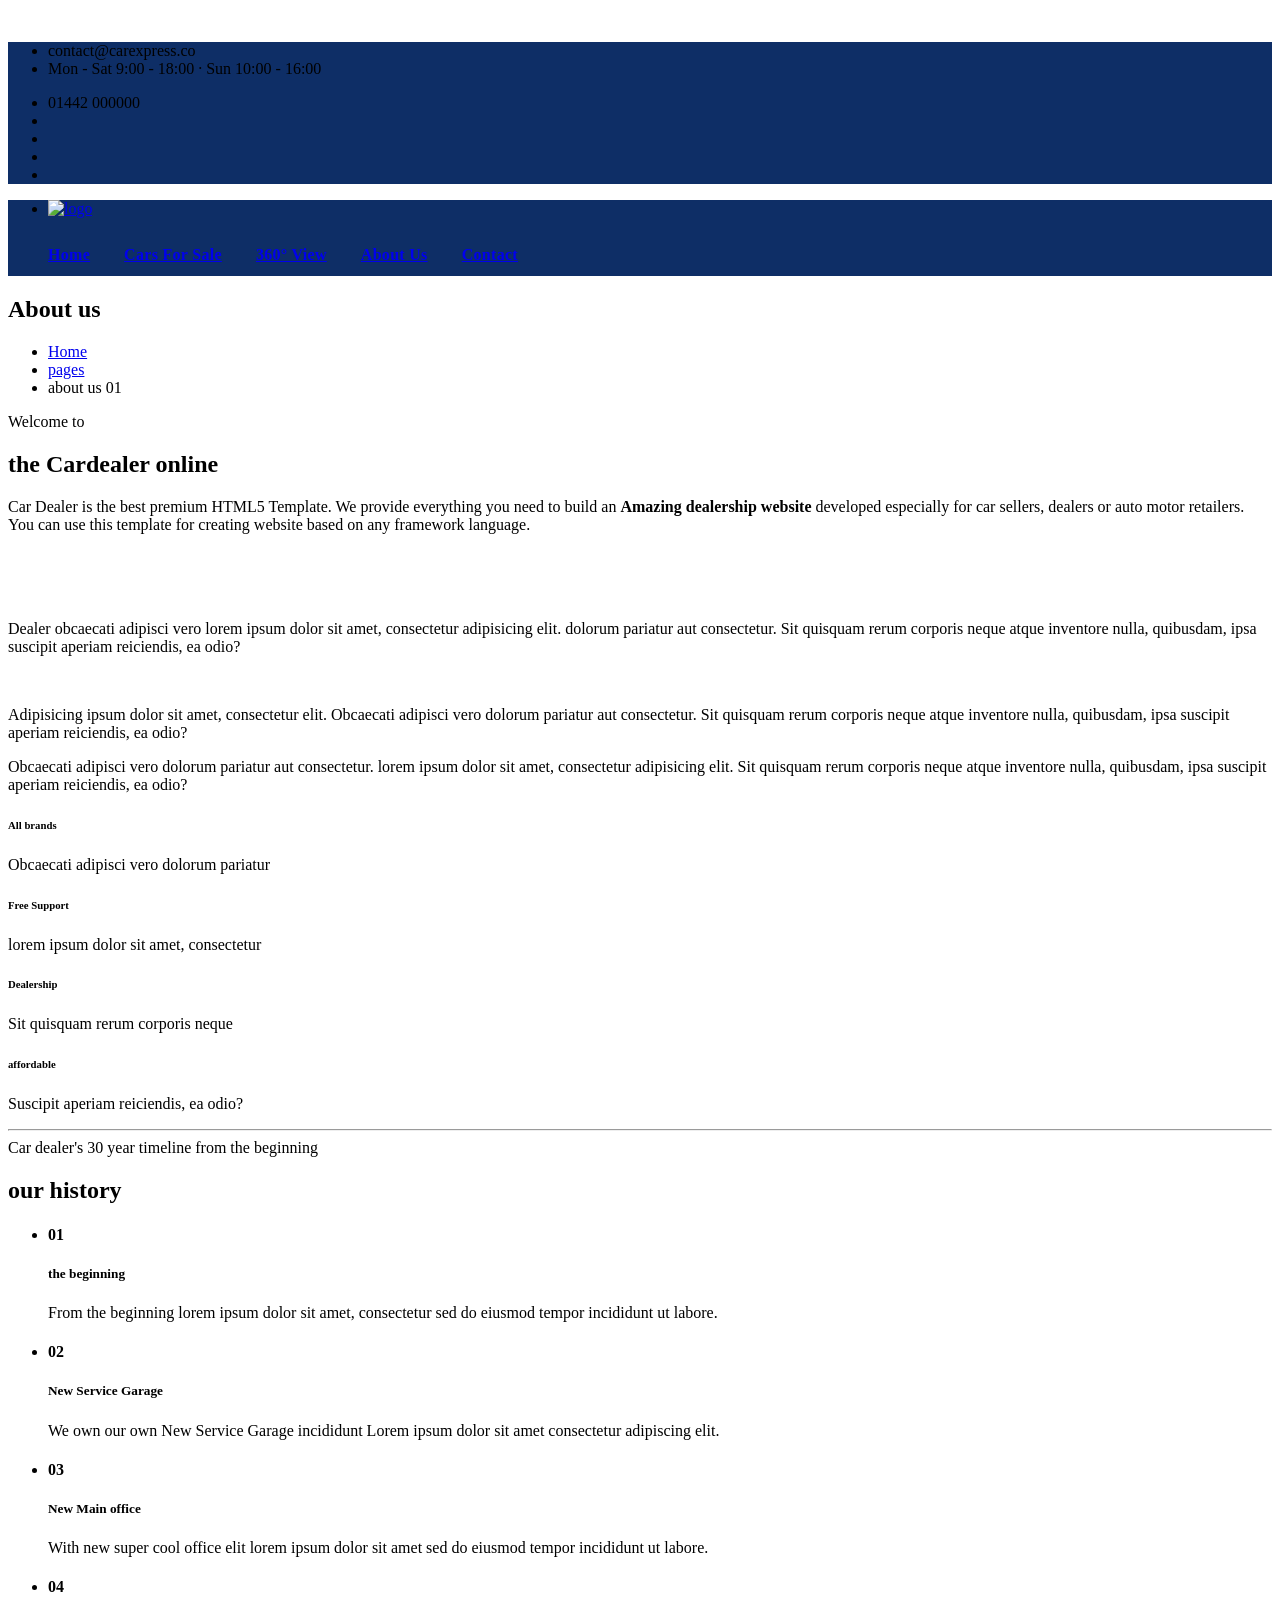
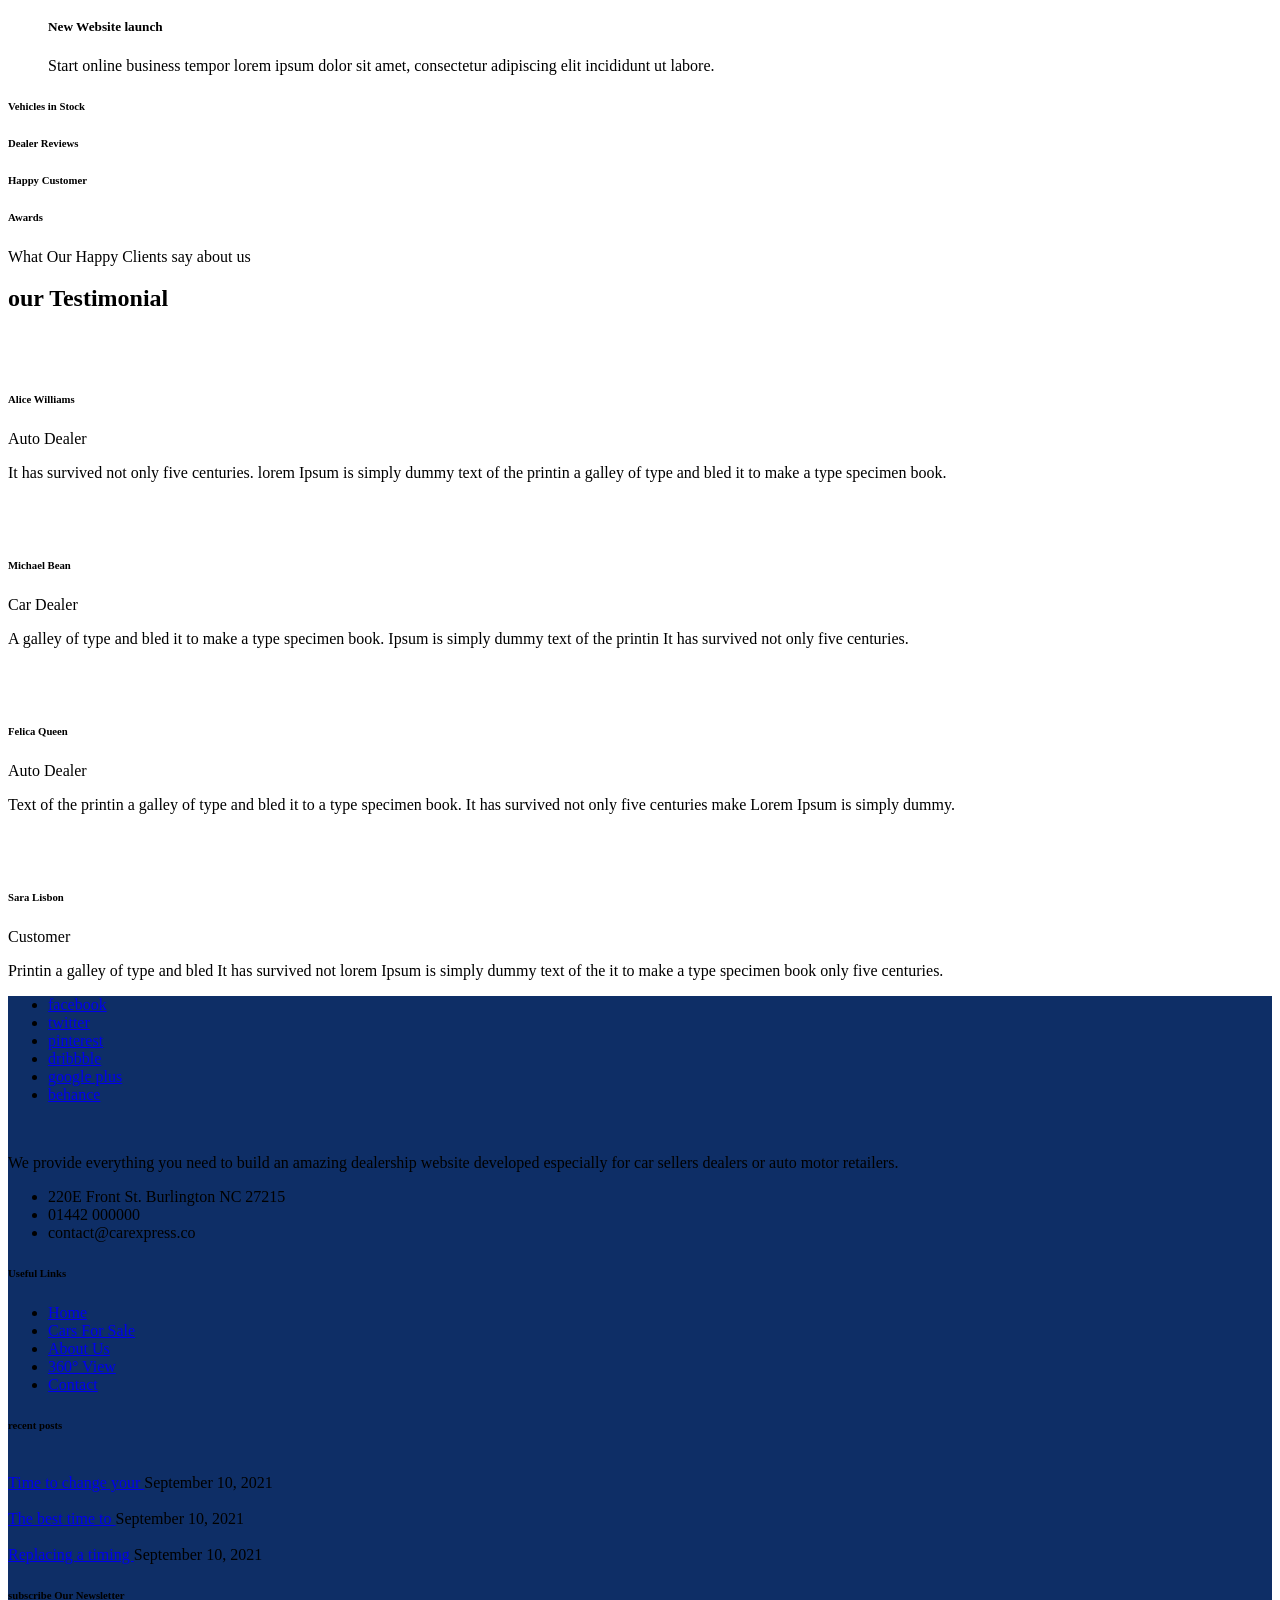
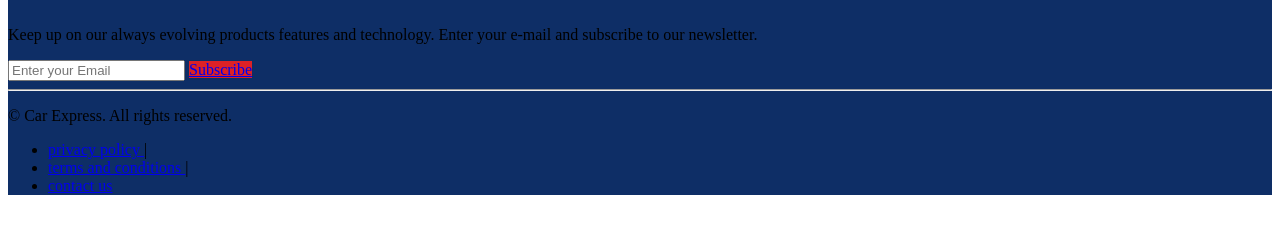
==== commit a80dec23: "Add files via upload" ====
--- a/about.html
+++ b/about.html
@@ -10,28 +10,28 @@
 <title>Car Express — Quality Used Cars in Hemel Hempstead</title>
 
 <!-- Favicon -->
-<link rel="shortcut icon" href="favicon.png">
+<link rel="shortcut icon" href="images/favicon.png">
 
 <!-- bootstrap -->
-<link rel="stylesheet" type="text/css" href="bootstrap.min.css" />
+<link rel="stylesheet" type="text/css" href="css/bootstrap.min.css" />
 
 <!-- flaticon -->
-<link rel="stylesheet" type="text/css" href="flaticon.css" />
+<link rel="stylesheet" type="text/css" href="css/flaticon.css" />
 
 <!-- mega menu -->
-<link rel="stylesheet" type="text/css" href="mega_menu.css" />
+<link rel="stylesheet" type="text/css" href="css/mega-menu/mega_menu.css" />
 
 <!-- mega menu -->
-<link rel="stylesheet" type="text/css" href="font-awesome.min.css" />
+<link rel="stylesheet" type="text/css" href="css/font-awesome.min.css" />
 
 <!-- owl-carousel -->
-<link rel="stylesheet" type="text/css" href="owl.carousel.css" />
+<link rel="stylesheet" type="text/css" href="css/owl-carousel/owl.carousel.css" />
 
 <!-- main style -->
-<link rel="stylesheet" type="text/css" href="style.css" />
+<link rel="stylesheet" type="text/css" href="css/style.css" />
 
 <!-- responsive -->
-<link rel="stylesheet" type="text/css" href="responsive.css">
+<link rel="stylesheet" type="text/css" href="css/responsive.css">
 
 
 <script>
@@ -42,7 +42,7 @@
   name: "Car Express",
   phone: "01442 000000",
   whatsapp: "447000000000",          // international, no + or spaces
-  email: "hello@carexpress.co.uk",
+  email: "contact@carexpress.co",
   address: ["Fletcher Way", "Hemel Hempstead", "Hertfordshire HP2 5SE"],
   mapsQuery: "Car Express, Fletcher Way, Hemel Hempstead HP2 5SE",
   hours: "Mon - Sat 9:00 - 18:00 &middot; Sun 10:00 - 16:00",
@@ -118,7 +118,7 @@
 
  <div id="loading">
   <div id="loading-center">
-      <img src="loader.gif" alt="">
+      <img src="images/loader.gif" alt="">
  </div>
 </div>
 
@@ -170,7 +170,7 @@
         <!-- menu logo -->
         <ul class="menu-logo">
             <li>
-                <a href="index.html"><img id="logo_img" src="logo-light.png" alt="logo"> </a>
+                <a href="index.html"><img id="logo_img" src="images/logo-light.png" alt="logo"> </a>
             </li>
         </ul>
         <!-- menu links -->
@@ -237,13 +237,13 @@
       <div class="col-md-6">
         <div class="owl-carousel owl-theme" data-nav-arrow="true" data-items="1" data-md-items="1" data-sm-items="1" data-xs-items="1" data-space="0">
          <div class="item">
-           <img class="img-fluid" src="15.jpg" alt="">
+           <img class="img-fluid" src="images/car/15.jpg" alt="">
           </div>
           <div class="item">
-           <img class="img-fluid" src="16.jpg" alt="">
+           <img class="img-fluid" src="images/car/16.jpg" alt="">
           </div>
           <div class="item">
-           <img class="img-fluid" src="17.jpg" alt="">
+           <img class="img-fluid" src="images/car/17.jpg" alt="">
           </div>
         </div>
       </div>
@@ -454,11 +454,11 @@
       <div class="item">
         <div class="testimonial-block text-center">
            <div class="testimonial-image">
-             <img class="img-fluid" src="testimonial-01.jpg" alt="">
+             <img class="img-fluid" src="images/testimonial/01.jpg" alt="">
            </div>
            <div class="testimonial-box">
              <div class="testimonial-avtar">
-               <img class="img-fluid" src="team-01.jpg" alt="">
+               <img class="img-fluid" src="images/team/01.jpg" alt="">
                <h6>Alice Williams</h6>
                <span>Auto Dealer</span>
              </div>
@@ -472,11 +472,11 @@
      <div class="item">
         <div class="testimonial-block text-center">
            <div class="testimonial-image">
-             <img class="img-fluid" src="testimonial-02.jpg" alt="">
+             <img class="img-fluid" src="images/testimonial/02.jpg" alt="">
            </div>
            <div class="testimonial-box">
              <div class="testimonial-avtar">
-               <img class="img-fluid" src="team-02.jpg" alt="">
+               <img class="img-fluid" src="images/team/02.jpg" alt="">
                <h6>Michael Bean</h6>
                <span>Car Dealer</span>
              </div>
@@ -490,11 +490,11 @@
       <div class="item">
         <div class="testimonial-block text-center">
            <div class="testimonial-image">
-             <img class="img-fluid" src="testimonial-03.jpg" alt="">
+             <img class="img-fluid" src="images/testimonial/03.jpg" alt="">
            </div>
            <div class="testimonial-box">
              <div class="testimonial-avtar">
-               <img class="img-fluid" src="team-03.jpg" alt="">
+               <img class="img-fluid" src="images/team/03.jpg" alt="">
                <h6>Felica Queen</h6>
                <span>Auto Dealer</span>
              </div>
@@ -508,11 +508,11 @@
       <div class="item">
         <div class="testimonial-block text-center">
            <div class="testimonial-image">
-             <img class="img-fluid" src="testimonial-04.jpg" alt="">
+             <img class="img-fluid" src="images/testimonial/04.jpg" alt="">
            </div>
            <div class="testimonial-box">
              <div class="testimonial-avtar">
-               <img class="img-fluid" src="team-04.jpg" alt="">
+               <img class="img-fluid" src="images/team/04.jpg" alt="">
                <h6>Sara Lisbon</h6>
                <span>Customer</span>
              </div>
@@ -555,7 +555,7 @@
     <div class="row">
       <div class="col-lg-3 col-md-6">
         <div class="about-content">
-          <img class="img-fluid" id="logo-footer" src="logo-light.png" alt="">
+          <img class="img-fluid" id="logo-footer" src="images/logo-light.png" alt="">
           <p>We provide everything you need to build an amazing dealership website developed especially for car sellers dealers or auto motor retailers.</p>
         </div>
         <div class="address">
@@ -570,12 +570,7 @@
         <div class="usefull-link">
         <h6 class="text-white">Useful Links</h6>
           <ul>
-            <li><a href="#"><i class="fa fa-angle-double-right"></i> Change Oil and Filter</a></li>
-            <li><a href="#"><i class="fa fa-angle-double-right"></i> Brake Pads Replacement</a></li>
-            <li><a href="#"><i class="fa fa-angle-double-right"></i> Timing Belt Replacement</a></li>
-            <li><a href="#"><i class="fa fa-angle-double-right"></i> Pre-purchase Car Inspection</a></li>
-            <li><a href="#"><i class="fa fa-angle-double-right"></i> Starter Replacement</a></li>
-          </ul>
+            <li><a href="index.html"><i class="fa fa-angle-double-right"></i> Home</a></li><li><a href="stock.html"><i class="fa fa-angle-double-right"></i> Cars For Sale</a></li><li><a href="about.html"><i class="fa fa-angle-double-right"></i> About Us</a></li><li><a href="view360.html"><i class="fa fa-angle-double-right"></i> 360° View</a></li><li><a href="contact.html"><i class="fa fa-angle-double-right"></i> Contact</a></li></ul>
         </div>
       </div>
       <div class="col-lg-3 col-md-6">
@@ -583,7 +578,7 @@
         <h6 class="text-white">recent posts </h6>
           <div class="recent-post">
             <div class="recent-post-image">
-              <img class="img-fluid" src="car-01.jpg" alt="">
+              <img class="img-fluid" src="images/car/01.jpg" alt="">
             </div>
             <div class="recent-post-info">
                 <a href="#">Time to change your </a>
@@ -592,7 +587,7 @@
          </div>
          <div class="recent-post">
             <div class="recent-post-image">
-              <img class="img-fluid" src="car-02.jpg" alt="">
+              <img class="img-fluid" src="images/car/02.jpg" alt="">
             </div>
             <div class="recent-post-info">
                 <a href="#">The best time to </a>
@@ -601,7 +596,7 @@
          </div>
          <div class="recent-post">
             <div class="recent-post-image">
-              <img class="img-fluid" src="car-03.jpg" alt="">
+              <img class="img-fluid" src="images/car/03.jpg" alt="">
             </div>
             <div class="recent-post-info">
                 <a href="#">Replacing a timing </a>
@@ -626,7 +621,7 @@
      <div class="row">
       <div class="col-lg-6 col-md-12">
        <div class="text-lg-start text-center">
-        <p>©Copyright 2021 Car Dealer Developed by <a href="http://www.potenzaglobalsolutions.com/" target="_blank">Car Express</a></p>
+        <p>© <span class="ce-year"></span> Car Express. All rights reserved.</p>
        </div>
       </div>
       <div class="col-lg-6 col-md-12">
@@ -650,7 +645,7 @@
  back to top -->
 
 <div class="car-top">
-  <span><img src="car.png" alt=""></span>
+  <span><img src="images/car.png" alt=""></span>
 </div>
 
  <!--=================================
@@ -661,32 +656,32 @@
  jquery -->
 
 <!-- jquery  -->
-<script type="text/javascript" src="jquery-3.6.0.min.js"></script>
+<script type="text/javascript" src="js/jquery-3.6.0.min.js"></script>
 
 <!-- bootstrap -->
-<script type="text/javascript" src="popper.js"></script>
-<script type="text/javascript" src="bootstrap.min.js"></script>
+<script type="text/javascript" src="js/popper.js"></script>
+<script type="text/javascript" src="js/bootstrap.min.js"></script>
 
 <!-- mega-menu -->
-<script type="text/javascript" src="mega_menu.js"></script>
+<script type="text/javascript" src="js/mega-menu/mega_menu.js"></script>
 
 <!-- appear -->
-<script type="text/javascript" src="jquery.appear.js"></script>
+<script type="text/javascript" src="js/jquery.appear.js"></script>
 
 <!-- counter -->
-<script type="text/javascript" src="jquery.countTo.js"></script>
+<script type="text/javascript" src="js/counter/jquery.countTo.js"></script>
 
 <!-- owl-carousel -->
-<script type="text/javascript" src="owl.carousel.min.js"></script>
+<script type="text/javascript" src="js/owl-carousel/owl.carousel.min.js"></script>
 
 <!-- select -->
-<script type="text/javascript" src="jquery-select.js"></script>
+<script type="text/javascript" src="js/select/jquery-select.js"></script>
 
 <!-- magnific popup -->
-<script type="text/javascript" src="jquery.magnific-popup.min.js"></script>
+<script type="text/javascript" src="js/magnific-popup/jquery.magnific-popup.min.js"></script>
 
 <!-- custom -->
-<script type="text/javascript" src="custom.js"></script>
+<script type="text/javascript" src="js/custom.js"></script>
 
 
 <script>
@@ -718,11 +713,17 @@
   }
 
   function card(c){
-    const img = (c.photos&&c.photos[0]) ? esc(c.photos[0]) : "car-01.jpg";
+    const img = (c.photos&&c.photos[0]) ? esc(c.photos[0]) : "images/car/01.jpg";
     const sold = c.status==="sold";
     const msg = "Hi, I'm interested in the "+full(c)+" ("+money(c.price)+"). Is it still available?";
-    const specs = [c.year, c.mileage?Number(c.mileage).toLocaleString("en-GB")+" mi":null,
-                   c.fuel, c.transmission].filter(Boolean);
+    // Only show a spec if it's genuinely present — a blank or unparseable
+    // mileage was showing as "NaN mi".
+    const milesNum = Number(String(c.mileage||"").replace(/[^0-9.]/g,""));
+    const specs = [
+      c.year,
+      (milesNum > 0 && isFinite(milesNum)) ? milesNum.toLocaleString("en-GB")+" mi" : null,
+      c.fuel, c.transmission, c.engine, c.body
+    ].filter(function(x){ return x !== null && x !== undefined && String(x).trim() !== ""; });
     return `<div class="col-lg-4 col-sm-6">
       <div class="car-item vehicle-showcase-6">
         <div class="car-image">
@@ -809,6 +810,6 @@
     .replace(/themeforest|Car Express[A-Za-z]*/gi, "Car Express");
 });
 </script>
-<script src="ce-site.js"></script>
+<script src="js/ce-site.js"></script>
 </body>
 </html>
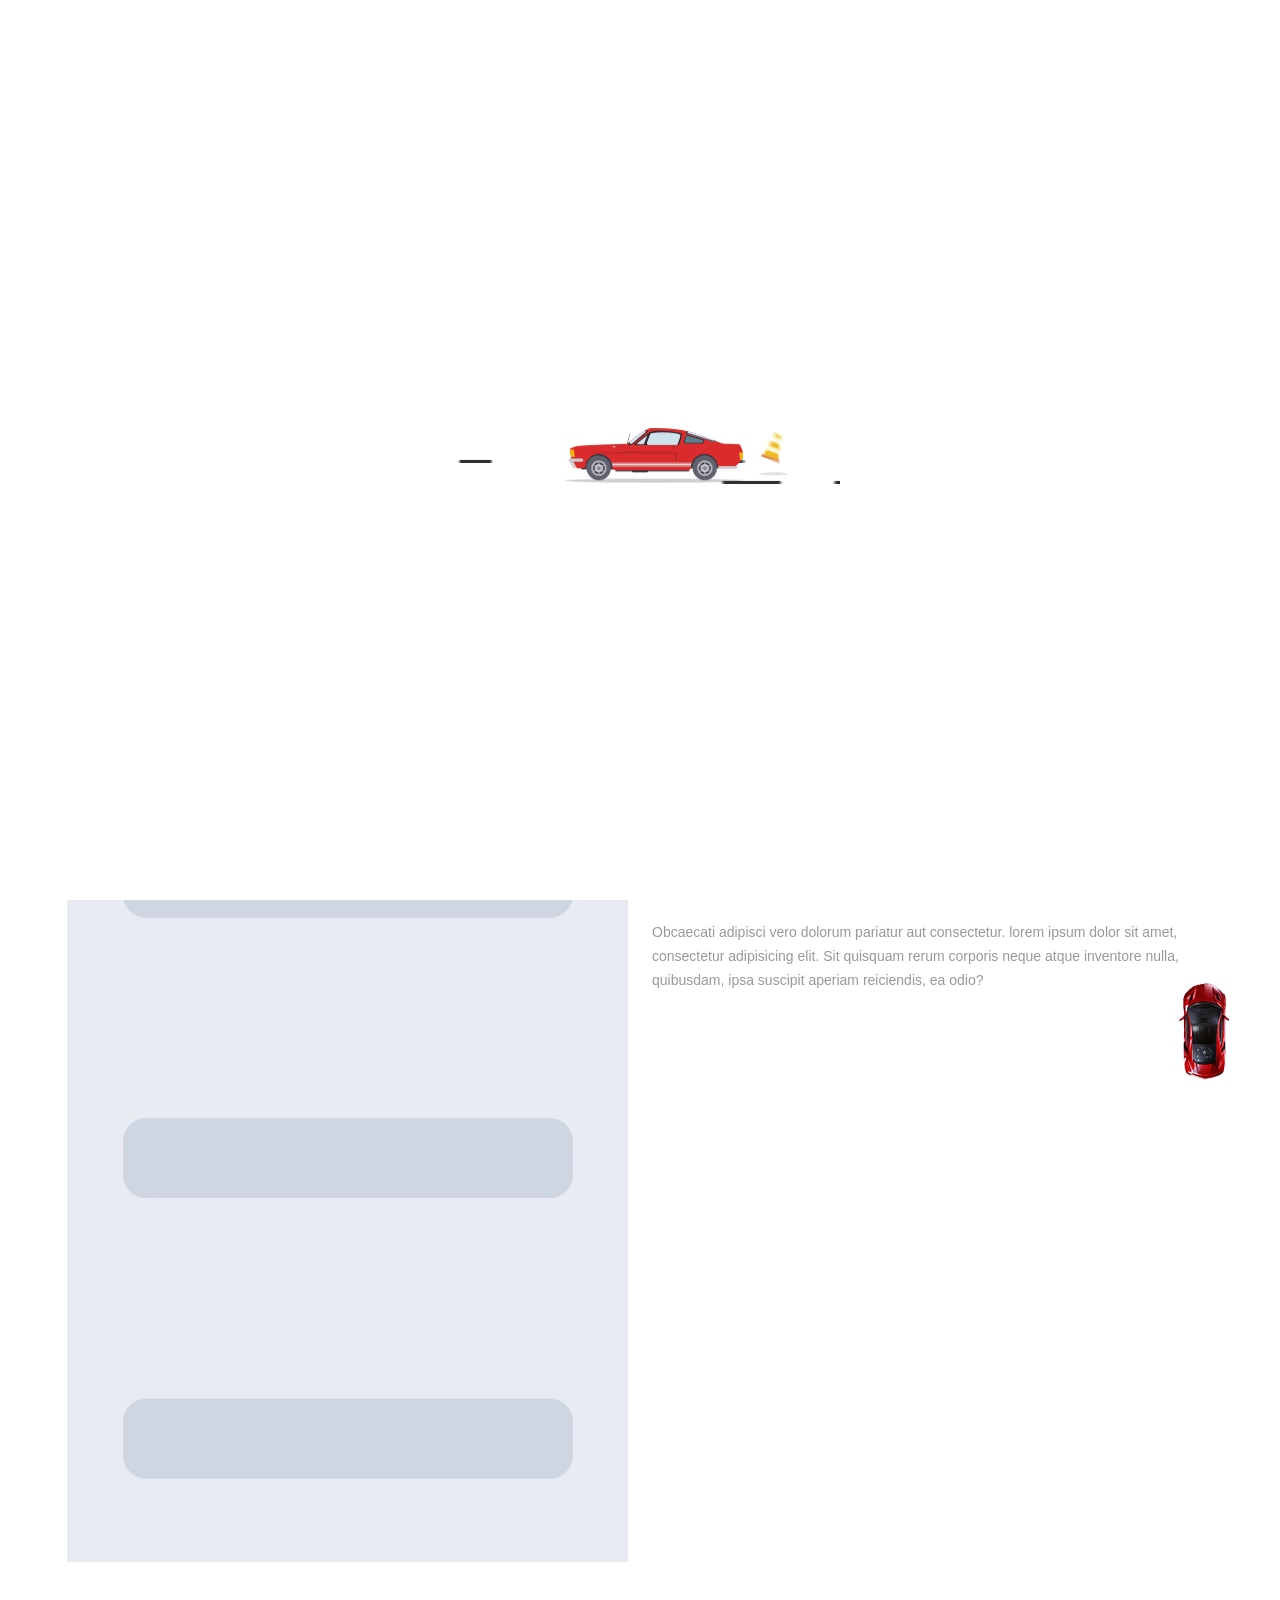
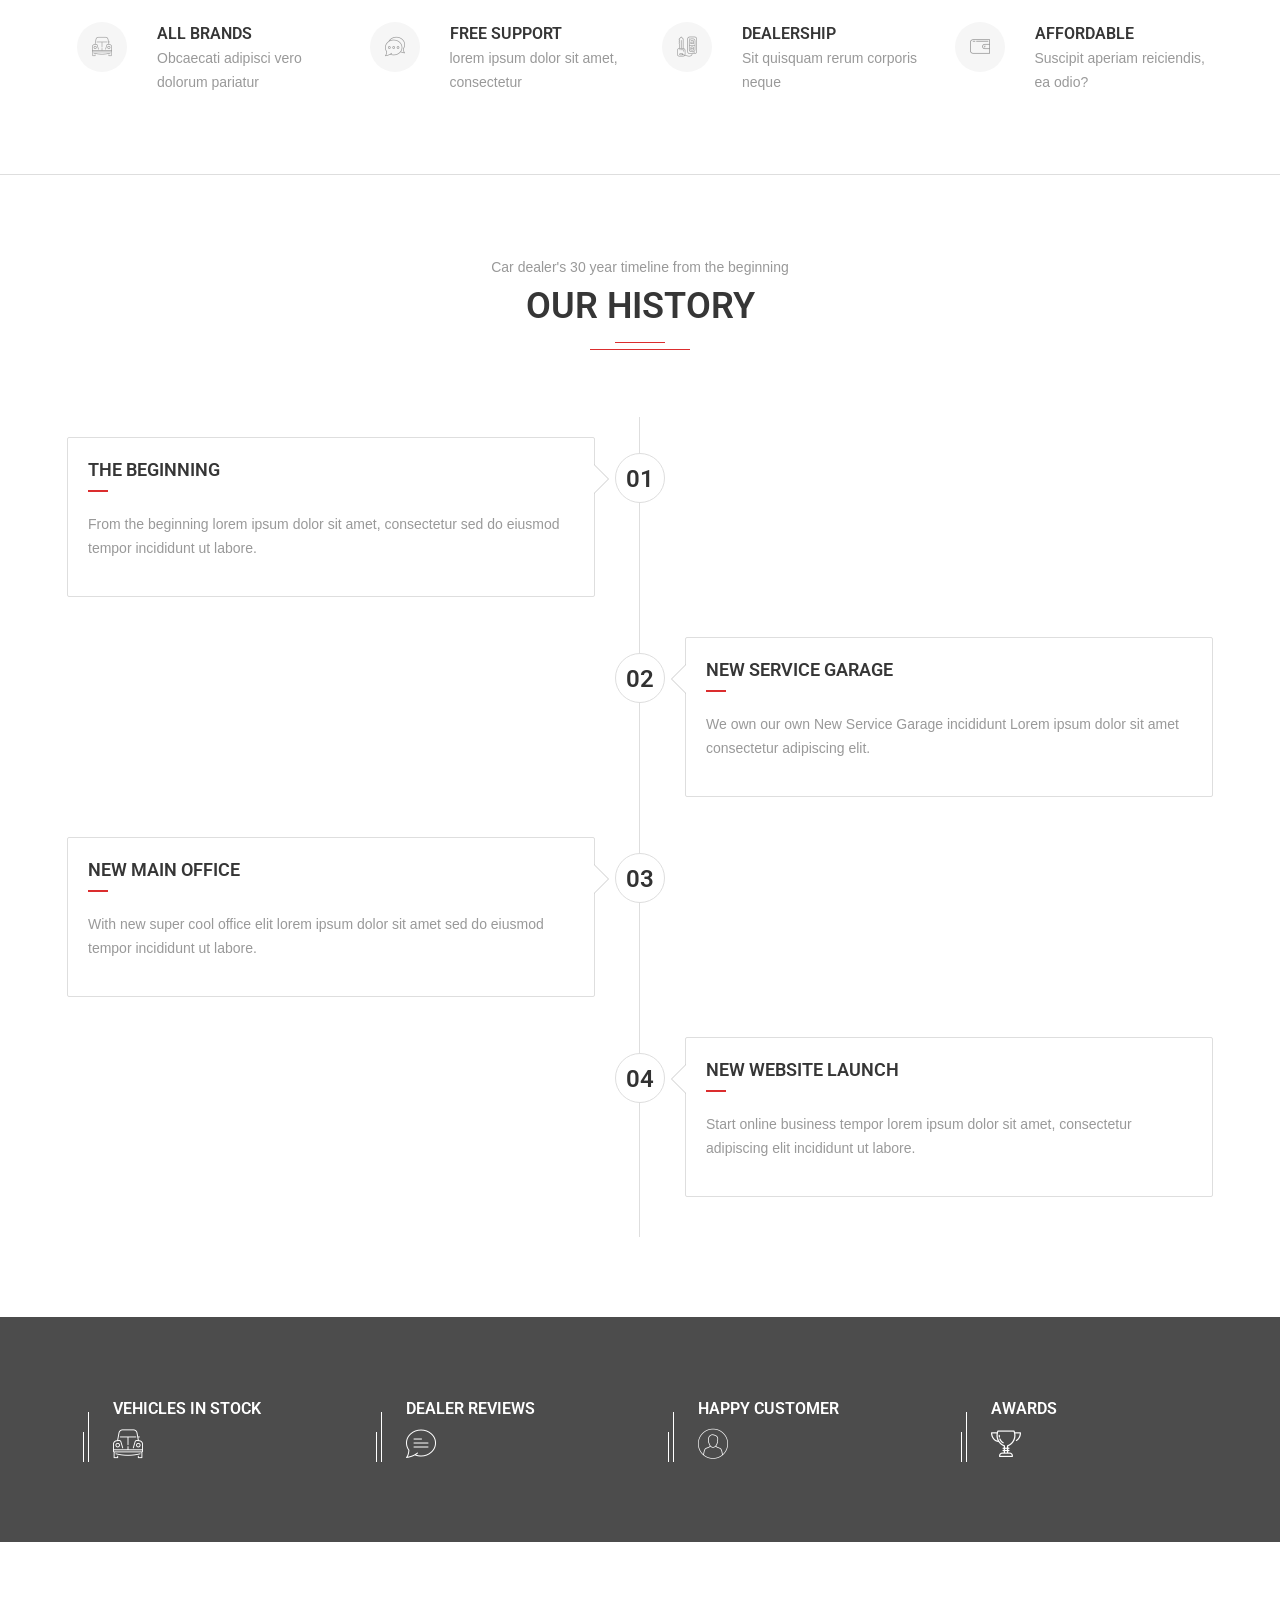
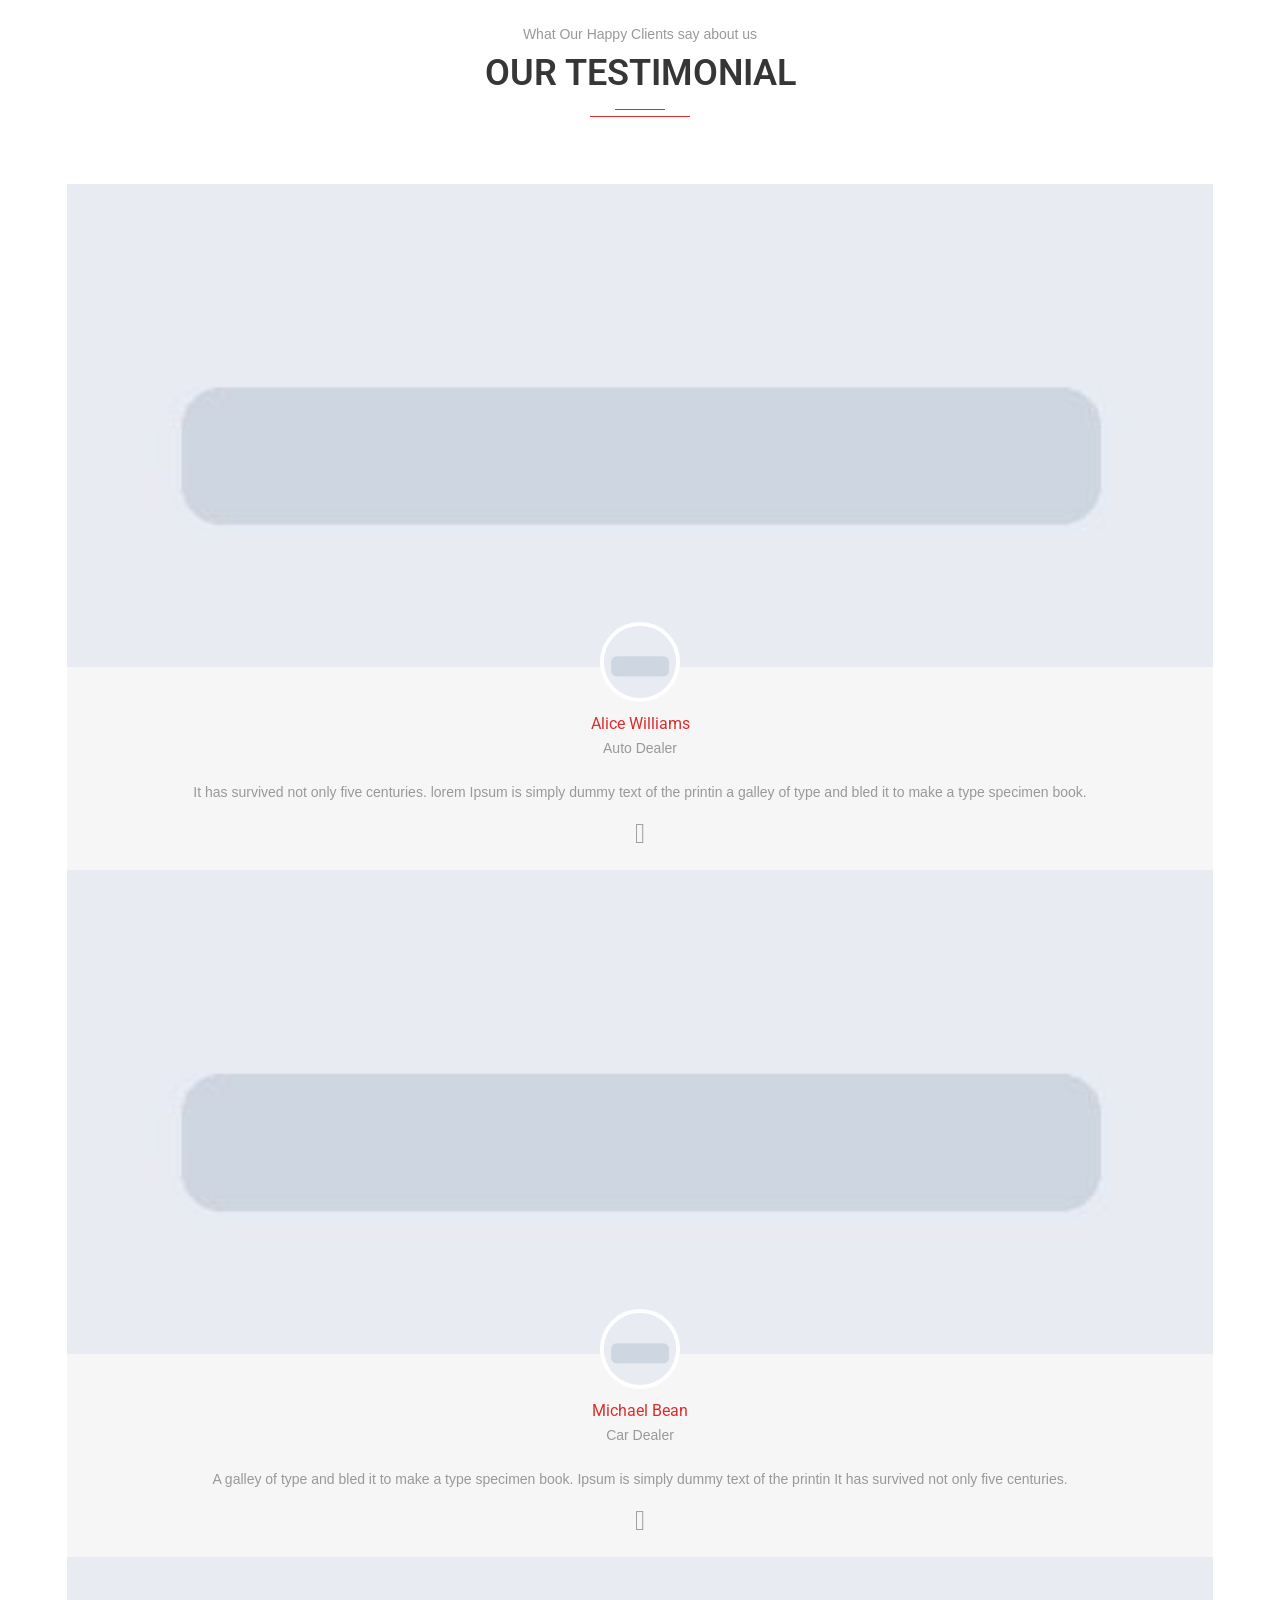
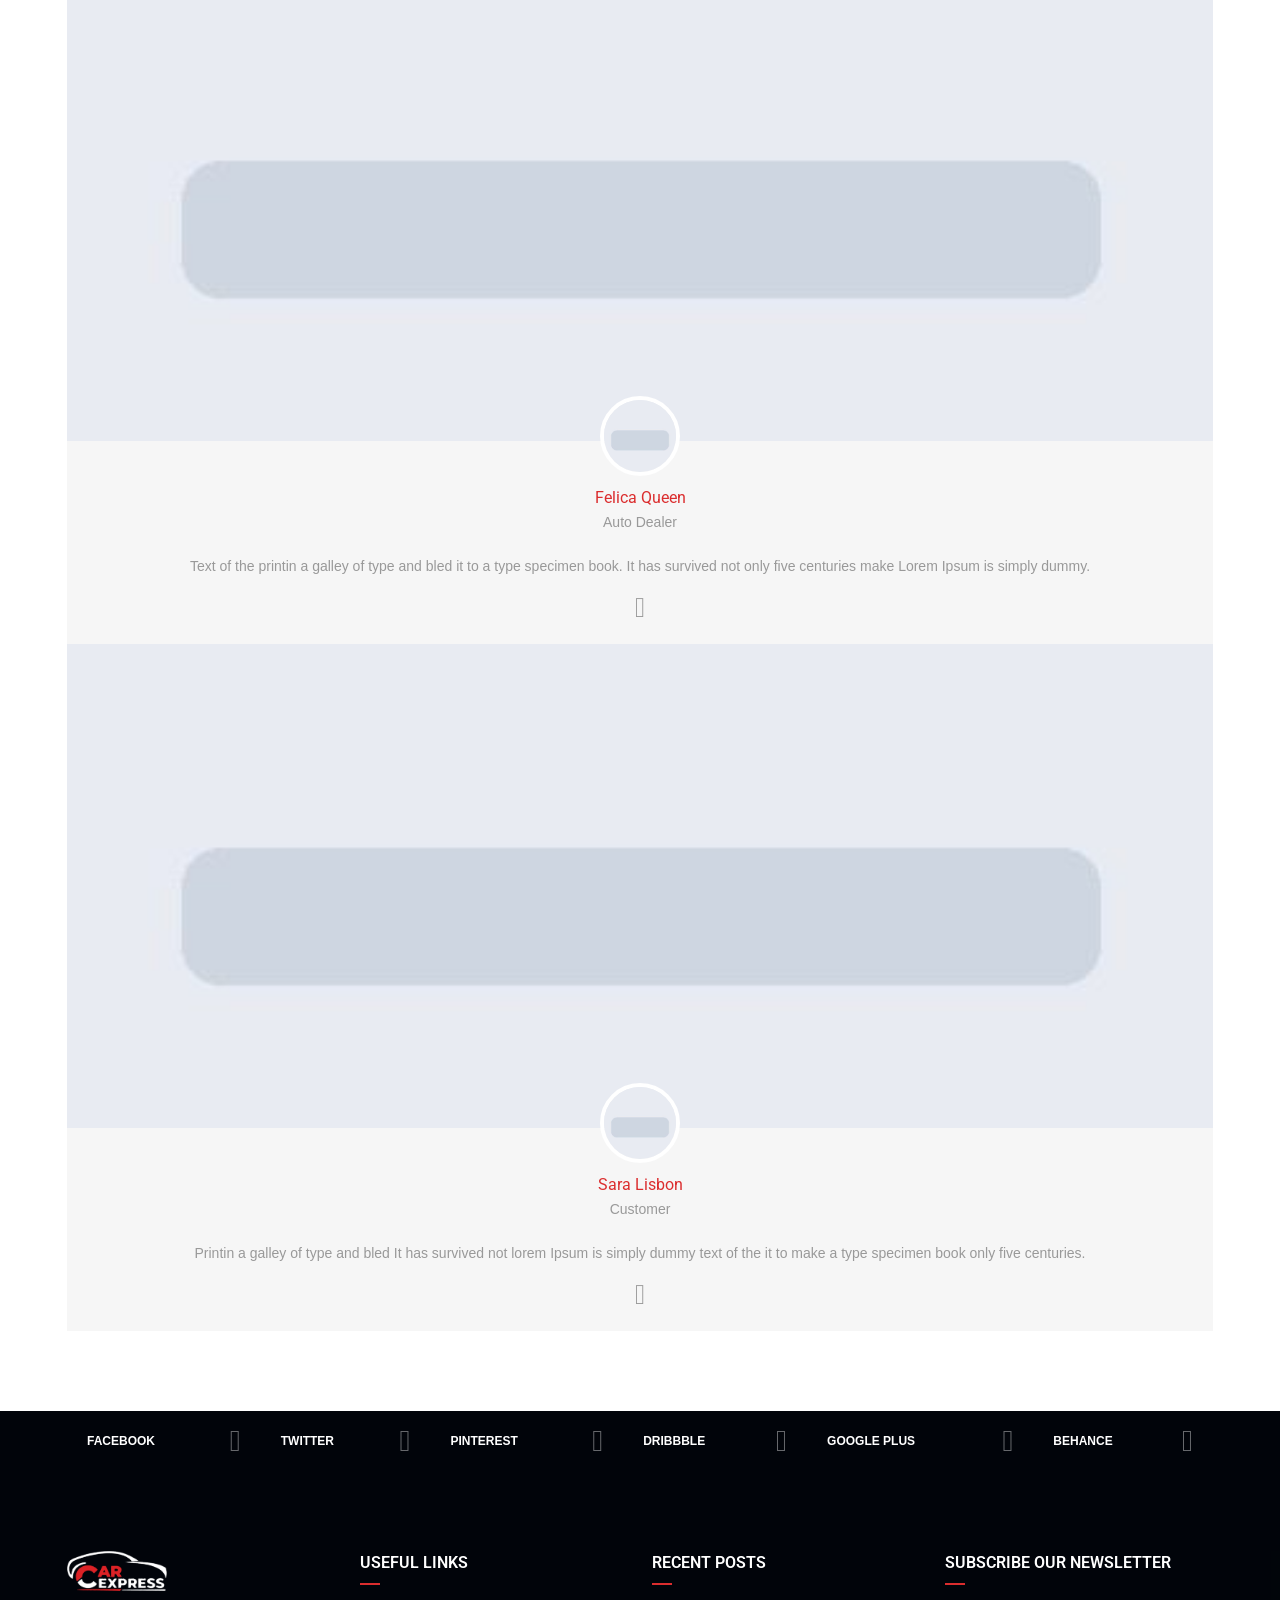
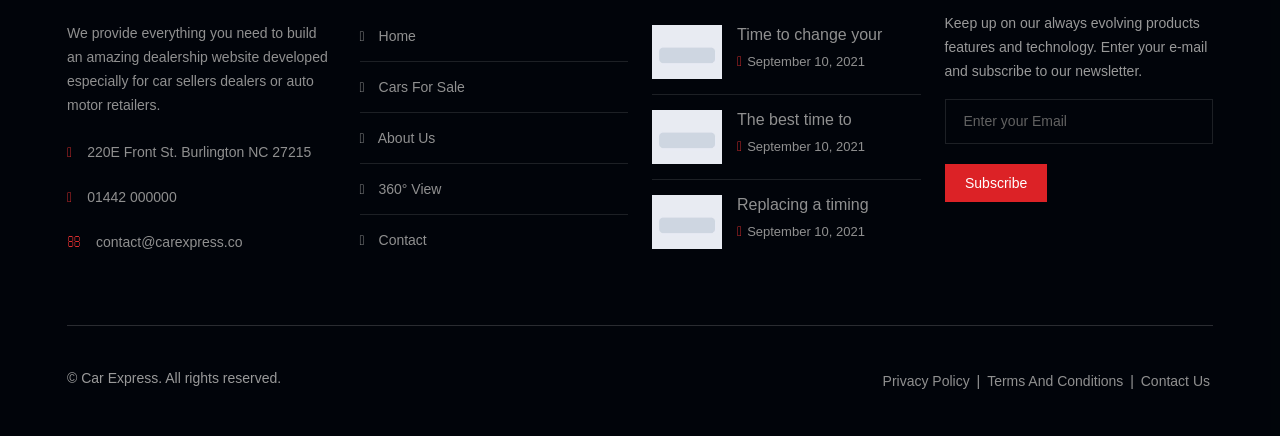
==== commit 42a87216: "Add files via upload" ====
--- a/about.html
+++ b/about.html
@@ -10,28 +10,28 @@
 <title>Car Express — Quality Used Cars in Hemel Hempstead</title>
 
 <!-- Favicon -->
-<link rel="shortcut icon" href="images/favicon.png">
+<link rel="shortcut icon" href="favicon.png">
 
 <!-- bootstrap -->
-<link rel="stylesheet" type="text/css" href="css/bootstrap.min.css" />
+<link rel="stylesheet" type="text/css" href="bootstrap.min.css" />
 
 <!-- flaticon -->
-<link rel="stylesheet" type="text/css" href="css/flaticon.css" />
+<link rel="stylesheet" type="text/css" href="flaticon.css" />
 
 <!-- mega menu -->
-<link rel="stylesheet" type="text/css" href="css/mega-menu/mega_menu.css" />
+<link rel="stylesheet" type="text/css" href="mega_menu.css" />
 
 <!-- mega menu -->
-<link rel="stylesheet" type="text/css" href="css/font-awesome.min.css" />
+<link rel="stylesheet" type="text/css" href="font-awesome.min.css" />
 
 <!-- owl-carousel -->
-<link rel="stylesheet" type="text/css" href="css/owl-carousel/owl.carousel.css" />
+<link rel="stylesheet" type="text/css" href="owl.carousel.css" />
 
 <!-- main style -->
-<link rel="stylesheet" type="text/css" href="css/style.css" />
+<link rel="stylesheet" type="text/css" href="style.css" />
 
 <!-- responsive -->
-<link rel="stylesheet" type="text/css" href="css/responsive.css">
+<link rel="stylesheet" type="text/css" href="responsive.css">
 
 
 <script>
@@ -118,7 +118,7 @@
 
  <div id="loading">
   <div id="loading-center">
-      <img src="images/loader.gif" alt="">
+      <img src="loader.gif" alt="">
  </div>
 </div>
 
@@ -170,7 +170,7 @@
         <!-- menu logo -->
         <ul class="menu-logo">
             <li>
-                <a href="index.html"><img id="logo_img" src="images/logo-light.png" alt="logo"> </a>
+                <a href="index.html"><img id="logo_img" src="logo-light.png" alt="logo"> </a>
             </li>
         </ul>
         <!-- menu links -->
@@ -237,13 +237,13 @@
       <div class="col-md-6">
         <div class="owl-carousel owl-theme" data-nav-arrow="true" data-items="1" data-md-items="1" data-sm-items="1" data-xs-items="1" data-space="0">
          <div class="item">
-           <img class="img-fluid" src="images/car/15.jpg" alt="">
+           <img class="img-fluid" src="15.jpg" alt="">
           </div>
           <div class="item">
-           <img class="img-fluid" src="images/car/16.jpg" alt="">
+           <img class="img-fluid" src="16.jpg" alt="">
           </div>
           <div class="item">
-           <img class="img-fluid" src="images/car/17.jpg" alt="">
+           <img class="img-fluid" src="17.jpg" alt="">
           </div>
         </div>
       </div>
@@ -454,11 +454,11 @@
       <div class="item">
         <div class="testimonial-block text-center">
            <div class="testimonial-image">
-             <img class="img-fluid" src="images/testimonial/01.jpg" alt="">
+             <img class="img-fluid" src="testimonial-01.jpg" alt="">
            </div>
            <div class="testimonial-box">
              <div class="testimonial-avtar">
-               <img class="img-fluid" src="images/team/01.jpg" alt="">
+               <img class="img-fluid" src="team-01.jpg" alt="">
                <h6>Alice Williams</h6>
                <span>Auto Dealer</span>
              </div>
@@ -472,11 +472,11 @@
      <div class="item">
         <div class="testimonial-block text-center">
            <div class="testimonial-image">
-             <img class="img-fluid" src="images/testimonial/02.jpg" alt="">
+             <img class="img-fluid" src="testimonial-02.jpg" alt="">
            </div>
            <div class="testimonial-box">
              <div class="testimonial-avtar">
-               <img class="img-fluid" src="images/team/02.jpg" alt="">
+               <img class="img-fluid" src="team-02.jpg" alt="">
                <h6>Michael Bean</h6>
                <span>Car Dealer</span>
              </div>
@@ -490,11 +490,11 @@
       <div class="item">
         <div class="testimonial-block text-center">
            <div class="testimonial-image">
-             <img class="img-fluid" src="images/testimonial/03.jpg" alt="">
+             <img class="img-fluid" src="testimonial-03.jpg" alt="">
            </div>
            <div class="testimonial-box">
              <div class="testimonial-avtar">
-               <img class="img-fluid" src="images/team/03.jpg" alt="">
+               <img class="img-fluid" src="team-03.jpg" alt="">
                <h6>Felica Queen</h6>
                <span>Auto Dealer</span>
              </div>
@@ -508,11 +508,11 @@
       <div class="item">
         <div class="testimonial-block text-center">
            <div class="testimonial-image">
-             <img class="img-fluid" src="images/testimonial/04.jpg" alt="">
+             <img class="img-fluid" src="testimonial-04.jpg" alt="">
            </div>
            <div class="testimonial-box">
              <div class="testimonial-avtar">
-               <img class="img-fluid" src="images/team/04.jpg" alt="">
+               <img class="img-fluid" src="team-04.jpg" alt="">
                <h6>Sara Lisbon</h6>
                <span>Customer</span>
              </div>
@@ -555,7 +555,7 @@
     <div class="row">
       <div class="col-lg-3 col-md-6">
         <div class="about-content">
-          <img class="img-fluid" id="logo-footer" src="images/logo-light.png" alt="">
+          <img class="img-fluid" id="logo-footer" src="logo-light.png" alt="">
           <p>We provide everything you need to build an amazing dealership website developed especially for car sellers dealers or auto motor retailers.</p>
         </div>
         <div class="address">
@@ -578,7 +578,7 @@
         <h6 class="text-white">recent posts </h6>
           <div class="recent-post">
             <div class="recent-post-image">
-              <img class="img-fluid" src="images/car/01.jpg" alt="">
+              <img class="img-fluid" src="car-01.jpg" alt="">
             </div>
             <div class="recent-post-info">
                 <a href="#">Time to change your </a>
@@ -587,7 +587,7 @@
          </div>
          <div class="recent-post">
             <div class="recent-post-image">
-              <img class="img-fluid" src="images/car/02.jpg" alt="">
+              <img class="img-fluid" src="car-02.jpg" alt="">
             </div>
             <div class="recent-post-info">
                 <a href="#">The best time to </a>
@@ -596,7 +596,7 @@
          </div>
          <div class="recent-post">
             <div class="recent-post-image">
-              <img class="img-fluid" src="images/car/03.jpg" alt="">
+              <img class="img-fluid" src="car-03.jpg" alt="">
             </div>
             <div class="recent-post-info">
                 <a href="#">Replacing a timing </a>
@@ -645,7 +645,7 @@
  back to top -->
 
 <div class="car-top">
-  <span><img src="images/car.png" alt=""></span>
+  <span><img src="car.png" alt=""></span>
 </div>
 
  <!--=================================
@@ -656,32 +656,32 @@
  jquery -->
 
 <!-- jquery  -->
-<script type="text/javascript" src="js/jquery-3.6.0.min.js"></script>
+<script type="text/javascript" src="jquery-3.6.0.min.js"></script>
 
 <!-- bootstrap -->
-<script type="text/javascript" src="js/popper.js"></script>
-<script type="text/javascript" src="js/bootstrap.min.js"></script>
+<script type="text/javascript" src="popper.js"></script>
+<script type="text/javascript" src="bootstrap.min.js"></script>
 
 <!-- mega-menu -->
-<script type="text/javascript" src="js/mega-menu/mega_menu.js"></script>
+<script type="text/javascript" src="mega_menu.js"></script>
 
 <!-- appear -->
-<script type="text/javascript" src="js/jquery.appear.js"></script>
+<script type="text/javascript" src="jquery.appear.js"></script>
 
 <!-- counter -->
-<script type="text/javascript" src="js/counter/jquery.countTo.js"></script>
+<script type="text/javascript" src="jquery.countTo.js"></script>
 
 <!-- owl-carousel -->
-<script type="text/javascript" src="js/owl-carousel/owl.carousel.min.js"></script>
+<script type="text/javascript" src="owl.carousel.min.js"></script>
 
 <!-- select -->
-<script type="text/javascript" src="js/select/jquery-select.js"></script>
+<script type="text/javascript" src="jquery-select.js"></script>
 
 <!-- magnific popup -->
-<script type="text/javascript" src="js/magnific-popup/jquery.magnific-popup.min.js"></script>
+<script type="text/javascript" src="jquery.magnific-popup.min.js"></script>
 
 <!-- custom -->
-<script type="text/javascript" src="js/custom.js"></script>
+<script type="text/javascript" src="custom.js"></script>
 
 
 <script>
@@ -713,7 +713,7 @@
   }
 
   function card(c){
-    const img = (c.photos&&c.photos[0]) ? esc(c.photos[0]) : "images/car/01.jpg";
+    const img = (c.photos&&c.photos[0]) ? esc(c.photos[0]) : "car-01.jpg";
     const sold = c.status==="sold";
     const msg = "Hi, I'm interested in the "+full(c)+" ("+money(c.price)+"). Is it still available?";
     // Only show a spec if it's genuinely present — a blank or unparseable
@@ -810,6 +810,6 @@
     .replace(/themeforest|Car Express[A-Za-z]*/gi, "Car Express");
 });
 </script>
-<script src="js/ce-site.js"></script>
+<script src="ce-site.js"></script>
 </body>
 </html>
--- a/flaticon.css
+++ b/flaticon.css
@@ -0,0 +1,129 @@
+  /*
+    Flaticon icon font: Flaticon
+    Creation date: 15/09/2016 14:02
+    */
+
+@font-face {
+  font-family: "Flaticon";
+  src: url("Flaticon.eot");
+  src: url("Flaticon.eot?#iefix") format("embedded-opentype"),
+       url("Flaticon.woff") format("woff"),
+       url("Flaticon.ttf") format("truetype"),
+       url("Flaticon.svg#Flaticon") format("svg");
+  font-weight: normal;
+  font-style: normal;
+}
+
+@media screen and (-webkit-min-device-pixel-ratio:0) {
+  @font-face {
+    font-family: "Flaticon";
+    src: url("Flaticon.svg#Flaticon") format("svg");
+  }
+}
+
+[class^="flaticon-"]:before, [class*=" flaticon-"]:before,
+[class^="flaticon-"]:after, [class*=" flaticon-"]:after {   
+  font-family: Flaticon;
+ font-style: normal;
+ }
+
+.flaticon-air-conditioning:before { content: "\f100"; }
+.flaticon-alloy-wheel:before { content: "\f101"; }
+.flaticon-badge:before { content: "\f102"; }
+.flaticon-battery:before { content: "\f103"; }
+.flaticon-beetle:before { content: "\f104"; }
+.flaticon-calculator:before { content: "\f105"; }
+.flaticon-cancel:before { content: "\f106"; }
+.flaticon-car:before { content: "\f107"; }
+.flaticon-car-1:before { content: "\f108"; }
+.flaticon-car-2:before { content: "\f109"; }
+.flaticon-car-repair:before { content: "\f10a"; }
+.flaticon-car-wash:before { content: "\f10b"; }
+.flaticon-checked:before { content: "\f10c"; }
+.flaticon-circle:before { content: "\f10d"; }
+.flaticon-clock:before { content: "\f10e"; }
+.flaticon-clock-1:before { content: "\f10f"; }
+.flaticon-commerce:before { content: "\f110"; }
+.flaticon-compass:before { content: "\f111"; }
+.flaticon-coupon:before { content: "\f112"; }
+.flaticon-cup:before { content: "\f113"; }
+.flaticon-cup-1:before { content: "\f114"; }
+.flaticon-cup-2:before { content: "\f115"; }
+.flaticon-cursor:before { content: "\f116"; }
+.flaticon-customer-service:before { content: "\f117"; }
+.flaticon-diagnostic:before { content: "\f118"; }
+.flaticon-disc-brake:before { content: "\f119"; }
+.flaticon-electrical-service:before { content: "\f11a"; }
+.flaticon-engine:before { content: "\f11b"; }
+.flaticon-envelope:before { content: "\f11c"; }
+.flaticon-exhaust-pipe:before { content: "\f11d"; }
+.flaticon-flag:before { content: "\f11e"; }
+.flaticon-garbage:before { content: "\f11f"; }
+.flaticon-gas-station:before { content: "\f120"; }
+.flaticon-gearstick:before { content: "\f121"; }
+.flaticon-giftbox:before { content: "\f122"; }
+.flaticon-ignition:before { content: "\f123"; }
+.flaticon-information:before { content: "\f124"; }
+.flaticon-inspection:before { content: "\f125"; }
+.flaticon-interface:before { content: "\f126"; }
+.flaticon-interface-1:before { content: "\f127"; }
+.flaticon-jeep:before { content: "\f128"; }
+.flaticon-key:before { content: "\f129"; }
+.flaticon-left-arrow:before { content: "\f12a"; }
+.flaticon-left-arrow-1:before { content: "\f12b"; }
+.flaticon-loupe:before { content: "\f12c"; }
+.flaticon-maintenance:before { content: "\f12d"; }
+.flaticon-mechanic:before { content: "\f12e"; }
+.flaticon-medal:before { content: "\f12f"; }
+.flaticon-menu:before { content: "\f130"; }
+.flaticon-minivan:before { content: "\f131"; }
+.flaticon-minus:before { content: "\f132"; }
+.flaticon-mouse:before { content: "\f133"; }
+.flaticon-multimedia:before { content: "\f134"; }
+.flaticon-oil:before { content: "\f135"; }
+.flaticon-padlock:before { content: "\f136"; }
+.flaticon-painting:before { content: "\f137"; }
+.flaticon-pencil:before { content: "\f138"; }
+.flaticon-pin:before { content: "\f139"; }
+.flaticon-piston:before { content: "\f13a"; }
+.flaticon-placeholder:before { content: "\f13b"; }
+.flaticon-play-video:before { content: "\f13c"; }
+.flaticon-plus:before { content: "\f13d"; }
+.flaticon-price-tag:before { content: "\f13e"; }
+.flaticon-radiator:before { content: "\f13f"; }
+.flaticon-reparation:before { content: "\f140"; }
+.flaticon-ribbon:before { content: "\f141"; }
+.flaticon-right-arrow:before { content: "\f142"; }
+.flaticon-right-arrow-1:before { content: "\f143"; }
+.flaticon-shopping-cart:before { content: "\f144"; }
+.flaticon-shopping-cart-1:before { content: "\f145"; }
+.flaticon-signs:before { content: "\f146"; }
+.flaticon-social:before { content: "\f147"; }
+.flaticon-speedometer:before { content: "\f148"; }
+.flaticon-speedometer-1:before { content: "\f149"; }
+.flaticon-speedometer-circular-outlined-tool-symbol:before { content: "\f14a"; }
+.flaticon-star:before { content: "\f14b"; }
+.flaticon-station-wagon:before { content: "\f14c"; }
+.flaticon-steering-wheel:before { content: "\f14d"; }
+.flaticon-stroller:before { content: "\f14e"; }
+.flaticon-suspension:before { content: "\f14f"; }
+.flaticon-technology:before { content: "\f150"; }
+.flaticon-technology-1:before { content: "\f151"; }
+.flaticon-tire:before { content: "\f152"; }
+.flaticon-tire-1:before { content: "\f153"; }
+.flaticon-trailer:before { content: "\f154"; }
+.flaticon-transport:before { content: "\f155"; }
+.flaticon-transport-1:before { content: "\f156"; }
+.flaticon-transport-2:before { content: "\f157"; }
+.flaticon-transport-3:before { content: "\f158"; }
+.flaticon-transport-4:before { content: "\f159"; }
+.flaticon-transport-5:before { content: "\f15a"; }
+.flaticon-transport-6:before { content: "\f15b"; }
+.flaticon-transport-7:before { content: "\f15c"; }
+.flaticon-transport-8:before { content: "\f15d"; }
+.flaticon-transport-9:before { content: "\f15e"; }
+.flaticon-travel:before { content: "\f15f"; }
+.flaticon-volskwagen-van:before { content: "\f160"; }
+.flaticon-wallet:before { content: "\f161"; }
+.flaticon-wheel-alignment:before { content: "\f162"; }
+.flaticon-windshield:before { content: "\f163"; }
--- a/mega_menu.css
+++ b/mega_menu.css
@@ -0,0 +1,1831 @@
+/* GOOGLE FONT */
+@import url(http://fonts.googleapis.com/css?family=Roboto:100,100i,300,300i,400,400i,500,500i,700,700i,900,900i);
+/* MENU BASIC LAYOUT */
+.mega-menu {
+  margin: 0 auto;
+  padding: 0;
+  display: block;
+  float: none;
+  position: relative;
+  z-index: 999;
+/*  max-width: 1280px;
+  width: 100%;*/
+  font-size: 16px;
+  font-family: 'Roboto', sans-serif;
+  min-height: 102px;
+  clear: both;
+  box-sizing: border-box;
+}
+@media screen and (max-width: 991px) {
+  .mega-menu {
+    /*float: left;*/
+    margin: 0;
+    /*min-width: 200px;*/
+  }
+}
+.mega-menu * {
+  outline: none;
+  list-style: none;
+  text-decoration: none;
+  box-sizing: border-box !important;
+  font-family: 'Roboto', sans-serif;
+  font-weight: 400;
+  -webkit-tap-highlight-color: transparent;
+  text-align: left;
+}
+
+@media screen and (max-width: 991px) {
+  .mega-menu * {
+    word-break: break-all;
+  }
+}
+.mega-menu i.fa {
+  /*----------------------------- FONT AWESOME ICONS */
+  font-family: "FontAwesome";
+}
+.mega-menu img {
+  /*------------------------------- IMAGE */
+  margin: 0;
+  padding: 0;
+  display: block;
+  max-width: 100% !important;
+  float: left;
+}
+.mega-menu input {
+  /*------------------------------ DEFAULT INPUT */
+  border: none;
+}
+.mega-menu > section.menu-list-items {
+  margin: 0;
+  padding: 0;
+  display: block;
+  float: left;
+  width: 100%;
+  background-color: transparent;
+}
+.mega-menu .menu-logo {
+  /*----------------------------------- MENU LOGO */
+  margin: 0;
+  padding: 0;
+  display: block;
+  float: left;
+  position: relative;
+}
+@media screen and (min-width: 992px) {
+  .mega-menu .menu-logo.menu-logo-align-right {
+    /*---------------------------------------------- MENU LOGO ALIGN RIGHT */
+    float: right;
+  }
+}
+@media screen and (max-width: 991px) {
+  .mega-menu .menu-logo {
+    width: 100%;
+  }
+  .mega-menu .drop-down ul, .mega-menu .drop-down ol, .mega-menu .drop-down dl, .mega-menu .drop-down-tab-bar ul, .mega-menu .drop-down-tab-bar ol, .mega-menu .drop-down-tab-bar dl {
+    margin-bottom: 0;
+   }
+}
+.mega-menu .menu-logo > li {
+  margin: 0;
+  padding: 0;
+  display: block;
+  float: left;
+  font-size: 1em;
+  line-height: 50px;
+}
+@media screen and (max-width: 991px) {
+  .mega-menu .menu-logo > li {
+    width: 100%;
+    line-height: normal;
+  }
+}
+.mega-menu .menu-logo > li > a {
+  margin: 0;
+  display: inline-block;
+  float: left;
+  width: 100%;
+  color: #ffffff;
+  font-size: 0.8125em;
+  /*padding: 0 20px 0 45px;*/
+  line-height: 50px;
+  -webkit-transition: background-color 200ms ease;
+          transition: background-color 200ms ease;
+}
+.mega-menu .menu-logo > li > a:hover {
+  /*-------------------------------------- HOVER MENU LOGO */
+  /*background-color: #db2d2e;*/
+}
+
+@media screen and (max-width: 991px) {
+  .mega-menu .menu-logo > li > a {
+    line-height: normal;
+    padding-top: 16px;
+    padding-bottom: 16px;
+    position: relative;
+    z-index: 10;
+    width: auto;
+  }
+}
+.mega-menu .menu-logo > li > a i.fa {
+  /*--------------------------------------- LOGO ICON */
+  padding: 0;
+  display: inline-block;
+  font-size: 1.25em;
+  position: absolute;
+  top: 0;
+  left: 20px;
+  bottom: 0;
+  margin: auto 0;
+  line-height: 50px;
+}
+.mega-menu .menu-logo > li > a img {
+  /*--------------------------------------- LOGO IMAGE ICON */
+ /* width: 20px;
+  height: 20px;
+  position: absolute;
+  top: 0;
+  left: 15px;
+  bottom: 0;
+  margin: auto 0;*/
+}
+.mega-menu .menu-links {
+  /*---------------------------------------- MENU LINKS */
+  margin: 0;
+  padding: 0;
+  display: block;
+  float: right;
+}
+@media screen and (max-width: 991px) {
+  .mega-menu .menu-links {
+    width: 100%;
+    background: #fff;
+  }
+}
+@media screen and (min-width: 992px) {
+  .mega-menu .menu-links {
+    display: block !important;
+    max-height: 100% !important;
+    overflow: visible !important;
+  }
+  .mega-menu .menu-links.menu-links-align-right {
+    /*------------------------------------------ MENU LINKS ALIGN RIGHT */
+    float: right;
+  }
+}
+.mega-menu .menu-links > li {
+  margin: 0;
+  padding: 0;
+  display: block;
+  float: left;
+  -webkit-transition: background-color 200ms ease;
+          transition: background-color 200ms ease;
+  font-size: 1em;
+}
+@media screen and (max-width: 991px) {
+  .mega-menu .menu-links > li {
+    width: 100%;
+    position: relative;
+    cursor: pointer;
+    line-height: normal;
+    border-bottom: 1px solid #f3f3f3;
+    z-index: 50;
+  }
+  .mega-menu .menu-links > li.activeTriggerMobile {
+    /*background-color: #db2d2e;*/
+  }
+}
+@media screen and (min-width: 992px) {
+  .mega-menu .menu-links > li.activeTrigger {
+    background-color: #db2d2e;
+  }
+}
+.mega-menu .menu-links > li.active a {
+  /*------------------------------------- ACTIVE CLASS MENU LINKS */
+ background-color: transparent;
+ color: #db2d2e;
+}
+.mega-menu .menu-links > li:hover {
+  /*-------------------------------------- HOVER MENU LINKS */
+  background-color: transparent;
+  color: #db2d2e;
+}
+.mega-menu .menu-links > li > a {
+  margin: 0;
+  padding: 0 13px;
+  display: inline-block;
+  float: none;
+  width: 100%;
+  color: #ffffff;
+  font-size: 0.933em;
+  line-height: 64px;
+  position: relative;
+  text-transform: capitalize;
+}
+.mega-menu .menu-links > li > a:hover { color: #db2d2e; }
+@media screen and (max-width: 991px) {
+  .mega-menu .menu-links > li > a {
+    width: auto;
+    line-height: normal;
+    padding-top: 10px;
+    padding-bottom: 10px;
+    position: static;
+    padding-right: 10px;
+    z-index: 20;
+    color: #363636;
+  }
+}
+.mega-menu .menu-links > li > a i.fa {
+  /*---------------------------------------------------- MENU LINKS ICONS*/
+  font-size: 1em;
+  line-height: 0.8125em;
+  padding-right: 2px;
+}
+.mega-menu .menu-links > li > a i.fa.fa-indicator {
+  padding-right: 0;
+  padding-left: 2px;
+}
+@media screen and (max-width: 991px) {
+  .mega-menu .menu-links > li > a i.fa.fa-indicator {
+    float: right;
+    position: absolute;
+    right: 20px;
+    top: 0;
+    bottom: 0;
+    line-height: 50px;
+    height: 50px;
+    z-index: -1;
+  }
+}
+.mega-menu .menu-social-bar {
+  /*---------------------------------------------- MENU SOCIAL BAR */
+  margin: 0;
+  display: block;
+  float: left;
+  padding: 0 10px;
+}
+@media screen and (min-width: 992px) {
+  .mega-menu .menu-social-bar {
+    display: block !important;
+  }
+}
+@media screen and (min-width: 992px) {
+  .mega-menu .menu-social-bar.menu-social-bar-right {
+    float: right;
+  }
+}
+@media screen and (max-width: 991px) {
+  .mega-menu .menu-social-bar {
+    width: 100%;
+    text-align: center;
+  }
+}
+.mega-menu .menu-social-bar > li {
+  margin: 0;
+  padding: 0;
+  display: block;
+  float: left;
+  font-size: 1em;
+  line-height: 50px;
+}
+.mega-menu .menu-social-bar > li[data-color='blue'] > a:hover {
+  background-color: #3b5998;
+}
+.mega-menu .menu-social-bar > li[data-color='sky-blue'] > a:hover {
+  background-color: #2caae1;
+}
+.mega-menu .menu-social-bar > li[data-color='orange'] > a:hover {
+  background-color: #dd4b39;
+}
+.mega-menu .menu-social-bar > li[data-color='red'] > a:hover {
+  background-color: #bd081c;
+}
+@media screen and (max-width: 991px) {
+  .mega-menu .menu-social-bar > li {
+    float: none;
+    display: inline-block;
+    margin-bottom: -5px;
+  }
+}
+.mega-menu .menu-social-bar > li > a {
+  margin: 0;
+  display: inline-block;
+  float: left;
+  width: 100%;
+  color: #ffffff;
+  font-size: 0.875em;
+  padding: 0 5px;
+  -webkit-transition: background-color 200ms ease;
+          transition: background-color 200ms ease;
+  line-height: 50px;
+}
+@media screen and (max-width: 991px) {
+  .mega-menu .menu-social-bar > li > a {
+    padding-left: 10px;
+    padding-right: 10px;
+  }
+}
+.mega-menu .menu-social-bar > li > a i.fa {
+  margin: 0;
+  padding: 0;
+  display: inline-block;
+  float: left;
+  width: 100%;
+  font-size: 1.125em;
+  line-height: 50px;
+}
+.mega-menu .menu-search-bar {
+  /*--------------------------------------------------- MENU SEARCH BAR */
+  margin: 0;
+  padding: 0;
+  display: block;
+  float: right;
+  position: relative;
+  height: 50px;
+}
+@media screen and (min-width: 992px) {
+  .mega-menu .menu-search-bar.menu-search-bar-left {
+    float: left;
+  }
+}
+@media screen and (max-width: 991px) {
+  .mega-menu .menu-search-bar {
+    width: 100%;
+    position: absolute;
+    top: 0;
+    right: 0;
+  }
+}
+.mega-menu .menu-search-bar li, .mega-menu .menu-search-bar form, .mega-menu .menu-search-bar label {
+  margin: 0;
+  padding: 0;
+  display: block;
+  float: left;
+  width: 100%;
+  line-height: 50px;
+}
+.mega-menu .menu-search-bar li:hover i.fa.fa-search {
+  background: #db2d2e;
+}
+.mega-menu .menu-search-bar input {
+  max-width: 0;
+  width: 100%;
+  margin: 0;
+  padding: 5px 50px 5px 0;
+  font-size: 0.8125em;
+  -webkit-transition: max-width 400ms ease, background 400ms ease, padding-left 400ms ease;
+          transition: max-width 400ms ease, background 400ms ease, padding-left 400ms ease;
+  height: 50px;
+  display: block;
+  background: none;
+  color: #ffffff;
+  font-weight: 400;
+}
+.mega-menu .menu-search-bar input:focus {
+  max-width: 170px;
+  background: #db2d2e;
+  padding-left: 20px;
+}
+@media screen and (max-width: 991px) {
+  .mega-menu .menu-search-bar input:focus {
+    max-width: 100%;
+    position: relative;
+    z-index: 20;
+  }
+}
+.mega-menu .menu-search-bar i.fa.fa-search {
+  position: absolute;
+  top: 0;
+  right: 0;
+  bottom: 0;
+  width: 50px;
+  text-align: center;
+  line-height: 50px;
+  color: #ffffff;
+  cursor: text;
+  -webkit-transition: background 200ms ease;
+          transition: background 200ms ease;
+  z-index: 40;
+}
+.mega-menu .menu-search-bar :-moz-placeholder {
+  opacity: 1 !important;
+  color: #ffffff !important;
+}
+.mega-menu .menu-search-bar ::-moz-placeholder {
+  opacity: 1 !important;
+  color: #ffffff !important;
+}
+.mega-menu .menu-search-bar :-ms-input-placeholder {
+  opacity: 1 !important;
+  color: #ffffff !important;
+}
+.mega-menu .menu-search-bar ::-webkit-input-placeholder {
+  opacity: 1 !important;
+  color: #ffffff !important;
+}
+@media screen and (max-width: 991px) {
+  .mega-menu .menu-search-bar.active input {
+    padding-right: 150px;
+  }
+  .mega-menu .menu-search-bar.active i.fa.fa-search {
+    right: 70px;
+  }
+}
+.mega-menu .menu-mobile-collapse-trigger {
+  /*------------------------------------------------------ MOBILE COLLAPSE TRIGGER BUTTON */
+  margin: 0;
+  padding: 0;
+  height: 50px;
+  width: 35px;
+  background: transparent;
+  display: none;
+  position: absolute;
+  top: 0;
+  right: 0;
+  z-index: 100;
+  float: right;
+  cursor: pointer;
+  -webkit-transition: background 200ms ease;
+          transition: background 200ms ease;
+}
+.mega-menu .menu-mobile-collapse-trigger:hover {
+  background: transparent;
+}
+.mega-menu .menu-mobile-collapse-trigger:before,
+.mega-menu .menu-mobile-collapse-trigger:after,
+.mega-menu .menu-mobile-collapse-trigger span {
+  content: "";
+  display: block;
+  height: 2px;
+  width: 26px;
+  background: #ffffff;
+  position: absolute;
+  top: 13px;
+  border-radius: 3px;
+  left: 0;
+  right: 0;
+  margin: 0 auto;
+  -webkit-transition: -webkit-transform 400ms ease 0s, opacity 400ms ease;
+          transition: transform 400ms ease 0s, opacity 400ms ease;
+  -webkit-transform: rotate(0deg);
+      -ms-transform: rotate(0deg);
+          transform: rotate(0deg);
+  -webkit-transform-origin: 0px 50% 0px;
+      -ms-transform-origin: 0px 50% 0px;
+          transform-origin: 0px 50% 0px;
+}
+.home-2 .mega-menu .menu-mobile-collapse-trigger:before,
+.home-2 .mega-menu .menu-mobile-collapse-trigger:after,
+.home-2 .mega-menu .menu-mobile-collapse-trigger span { background: #323232; }
+.mega-menu .menu-mobile-collapse-trigger:after {
+  top: 27px;
+}
+.mega-menu .menu-mobile-collapse-trigger span {
+  top: 20px;
+}
+.mega-menu .menu-mobile-collapse-trigger.active span {
+  opacity: 0;
+}
+.mega-menu .menu-mobile-collapse-trigger.active:before {
+  -webkit-transform: rotate(30deg);
+      -ms-transform: rotate(30deg);
+          transform: rotate(30deg);
+}
+.mega-menu .menu-mobile-collapse-trigger.active:after {
+  -webkit-transform: rotate(-30deg);
+      -ms-transform: rotate(-30deg);
+          transform: rotate(-30deg);
+}
+@media screen and (max-width: 991px) {
+  .mega-menu .menu-mobile-collapse-trigger {
+    display: block;
+  }
+}
+.mega-menu .drop-down-multilevel {
+  /*-------------------------------------------------- DROP DOWN MULTILEVEL */
+  margin: 0;
+  padding: 0;
+  display: block;
+  position: absolute;
+  top: auto;
+  left: auto;
+  right: auto;
+  z-index: 999;
+  width: 100%;
+  background: #ffffff;
+  float: left;
+  max-width: 190px;
+}
+.mega-menu .drop-down-multilevel * {
+  color: #323232;
+}
+@media screen and (min-width: 992px) {
+  .mega-menu .drop-down-multilevel {
+    display: block !important;
+    opacity: 0;
+    visibility: hidden;
+    border-top: 5px solid #db2d2e;
+    box-shadow: 0 0px 0px 1px rgba(0, 0, 0, 0.05);
+    border-bottom: 0px;
+  }
+}
+@media screen and (max-width: 991px) {
+  .mega-menu .drop-down-multilevel {
+    max-width: 100% !important;
+    position: relative;
+    left: 0;
+    top: 0;
+    padding: 10px;
+    display: none;
+  }
+}
+.mega-menu .drop-down-multilevel li a {  -webkit-transition: all 0.5s ease-in-out;
+  -o-transition: all 0.5s ease-in-out;
+  -ms-transition: all 0.5s ease-in-out;
+  -moz-transition: all 0.5s ease-in-out;
+          transition: all 0.5s ease-in-out; }
+.mega-menu .drop-down-multilevel li {
+  margin: 0;
+  padding: 0;
+  display: block;
+  float: left;
+  border-bottom: 1px solid #f3f3f3;
+  width: 100%;
+  position: relative;
+  -webkit-transition: all 0.5s ease-in-out;
+  -o-transition: all 0.5s ease-in-out;
+  -ms-transition: all 0.5s ease-in-out;
+  -moz-transition: all 0.5s ease-in-out;
+          transition: all 0.5s ease-in-out;
+  z-index: 50;
+}
+.mega-menu .drop-down-multilevel li:last-child { border-bottom: 0px; }
+.mega-menu .drop-down-multilevel li:hover {
+  background: #f6f6f6;
+}
+.mega-menu .drop-down-multilevel li:hover > a {
+  color: #db2d2e;
+}
+.mega-menu .drop-down-multilevel li:hover > a i.fa {
+  color: #db2d2e;
+}
+@media screen and (min-width: 992px) {
+  .mega-menu .drop-down-multilevel li.activeTrigger {
+    background: #db2d2e;
+  }
+  .mega-menu .drop-down-multilevel li.activeTrigger > a {
+    color: #ffffff;
+  }
+  .mega-menu .drop-down-multilevel li.activeTrigger > a i.fa {
+    color: #ffffff;
+  }
+}
+@media screen and (max-width: 991px) {
+  .mega-menu .drop-down-multilevel li.activeTriggerMobile {
+    background: #db2d2e;
+  }
+  .mega-menu .drop-down-multilevel li.activeTriggerMobile > a {
+    color: #ffffff;
+  }
+  .mega-menu .drop-down-multilevel li.activeTriggerMobile > a i.fa {
+    color: #ffffff;
+  }
+}
+.mega-menu .menu-links > li.active .drop-down-multilevel a { color: #323232; }
+.mega-menu .menu-links > li.active .drop-down-multilevel a:hover { color: #db2d2e; }
+.mega-menu .drop-down-multilevel a {
+  margin: 0;
+  padding: 3px 20px;
+  font-size: 0.8125em;
+  text-transform: capitalize;
+  display: inline-block;
+  float: left;
+  width: 100%;
+  color: #323232;
+  -webkit-transition: color 200ms ease;
+          transition: color 200ms ease;
+  /*min-height: 48px;*/
+}
+@media screen and (max-width: 991px) {
+ /* .mega-menu .drop-down-multilevel a {
+    width: auto;
+  }*/
+}
+.mega-menu .drop-down-multilevel i.fa {
+  float: left;
+  line-height: 1.375em;
+  font-size: 1em;
+  display: block;
+  padding-right: 10px;
+  -webkit-transition: color 200ms ease;
+          transition: color 200ms ease;
+}
+.mega-menu .drop-down-multilevel i.fa.fa-indicator {
+  float: right;
+  line-height: 30px;
+  font-size: 1em;
+  display: block;
+  padding-left: 10px;
+  padding-right: 0;
+}
+@media screen and (max-width: 991px) {
+  .mega-menu .drop-down-multilevel i.fa.fa-indicator {
+    float: right;
+    height: 50px;
+    position: absolute;
+    top: 0;
+    right: 20px;
+    line-height: 50px;
+    z-index: -1;
+  }
+}
+.mega-menu .drop-down-multilevel .drop-down-multilevel {
+  /*------------------------------------------------------ SECOND LEVEL */
+  left: 100%;
+  top: 0;
+}
+@media screen and (min-width: 992px) {
+  .mega-menu .drop-down-multilevel .drop-down-multilevel.left-side {
+    /*--------------------------------------------------- ALIGN SECOND LEVEL DROP DOWN LEFT SIDE */
+    left: -100%;
+  }
+}
+@media screen and (max-width: 991px) {
+  .mega-menu .drop-down-multilevel .drop-down-multilevel {
+    left: 0;
+    border: 1px solid #cccccc;
+  }
+}
+.mega-menu .drop-down,
+.mega-menu .drop-down-tab-bar {
+  /*--------------------------------------------------------- GRID DROP DOWN */
+  position: absolute;
+  left: auto;
+  top: auto;
+  right: auto;
+  background: #ffffff;
+  float: left;
+  padding: 10px;
+  z-index: 999;
+  display: block;
+  cursor: default;
+  overflow: hidden;
+  /*-------------------------------------------------------- 12 COLUMNS FLUID GRID WITH NESTED COLUMNS */
+}
+.mega-menu .drop-down *,
+.mega-menu .drop-down-tab-bar * {
+  color: #323232;
+}
+
+
+@media screen and (min-width: 992px) {
+  .mega-menu .drop-down.menu-bg,
+  .mega-menu .drop-down-tab-bar {
+  background: rgba(255, 255, 255, 1);
+  background-size: cover;
+  background-repeat: no-repeat;
+  background-position: center;
+  }
+
+.mega-menu .drop-down.menu-bg [class*="grid-col-"] {
+   padding:10px 10px 0;
+  }
+ .mega-menu .rev-slider { background: #fff; padding: 7px 12px;  }
+ .mega-menu .rev-slider p { display: inline-block; padding: 0px 10px; margin-bottom: 0px !important; line-height: 0px !important; }
+ .mega-menu .rev-slider a { display: inline-block; font-size: 13px !important; color: #01a9da; width: inherit !important; padding: 5px 0px; }
+ .mega-menu .rev-slider a:hover { color: #323232 !important; }
+ }
+
+@media screen and (min-width: 992px) {
+  .mega-menu .drop-down,
+  .mega-menu .drop-down-tab-bar {
+    display: block !important;
+    opacity: 0;
+    visibility: hidden;
+    border-top:5px solid #db2d2e;
+    border-radius: 0px !important;
+    box-shadow: 0 0px 0px 1px rgba(0, 0, 0, 0.05);
+  }
+}
+@media screen and (max-width: 991px) {
+  .mega-menu .drop-down,
+  .mega-menu .drop-down-tab-bar {
+    width: 100% !important;
+    top: 0;
+    left: 0;
+    position: relative;
+    display: none;
+  }
+}
+.mega-menu .drop-down .grid-row,
+.mega-menu .drop-down-tab-bar .grid-row {
+  margin: 0;
+  padding: 0;
+  min-height: 1px;
+  width: 100%;
+  float: left;
+  clear: both;
+}
+.mega-menu .drop-down [class*="grid-col-"],
+.mega-menu .drop-down-tab-bar [class*="grid-col-"] {
+  margin: 0;
+  float: left;
+  padding: 10px;
+  position: relative;
+}
+
+.mega-menu .drop-down .grid-col-1,
+.mega-menu .drop-down-tab-bar .grid-col-1 {
+  width: 8.333333333333333%;
+}
+
+.mega-menu .drop-down .grid-col-2,
+.mega-menu .drop-down-tab-bar .grid-col-2 {
+  width: 16.66666666666667%;
+}
+
+.mega-menu .drop-down .grid-col-3,
+.mega-menu .drop-down-tab-bar .grid-col-3 {
+  width: 25%;
+}
+
+.mega-menu .drop-down .grid-col-4,
+.mega-menu .drop-down-tab-bar .grid-col-4 {
+  width: 33.33333333333333%;
+}
+
+.mega-menu .drop-down .grid-col-5,
+.mega-menu .drop-down-tab-bar .grid-col-5 {
+  width: 41.66666666666667%;
+}
+
+.mega-menu .drop-down .grid-col-6,
+.mega-menu .drop-down-tab-bar .grid-col-6 {
+  width: 50%;
+}
+
+.mega-menu .drop-down .grid-col-7,
+.mega-menu .drop-down-tab-bar .grid-col-7 {
+  width: 58.33333333333333%;
+}
+
+.mega-menu .drop-down .grid-col-8,
+.mega-menu .drop-down-tab-bar .grid-col-8 {
+  width: 66.66666666666667%;
+}
+
+.mega-menu .drop-down .grid-col-9,
+.mega-menu .drop-down-tab-bar .grid-col-9 {
+  width: 75%;
+}
+
+.mega-menu .drop-down .grid-col-10,
+.mega-menu .drop-down-tab-bar .grid-col-10 {
+  width: 83.33333333333333%;
+}
+
+.mega-menu .drop-down .grid-col-11,
+.mega-menu .drop-down-tab-bar .grid-col-11 {
+  width: 91.66666666666667%;
+}
+
+.mega-menu .drop-down .grid-col-12,
+.mega-menu .drop-down-tab-bar .grid-col-12 {
+  width: 100%;
+}
+
+.mega-menu .drop-down.grid-col-1,
+.mega-menu .drop-down-tab-bar.grid-col-1 {
+  width: 8.333333333333333%;
+}
+
+.mega-menu .drop-down.grid-col-2,
+.mega-menu .drop-down-tab-bar.grid-col-2 {
+  width: 16.66666666666667%;
+}
+
+.mega-menu .drop-down.grid-col-3,
+.mega-menu .drop-down-tab-bar.grid-col-3 {
+  width: 25%;
+}
+
+.mega-menu .drop-down.grid-col-4,
+.mega-menu .drop-down-tab-bar.grid-col-4 {
+  width: 33.33333333333333%;
+}
+
+.mega-menu .drop-down.grid-col-5,
+.mega-menu .drop-down-tab-bar.grid-col-5 {
+  width: 41.66666666666667%;
+}
+
+.mega-menu .drop-down.grid-col-6,
+.mega-menu .drop-down-tab-bar.grid-col-6 {
+  width: 50%;
+}
+
+.mega-menu .drop-down.grid-col-7,
+.mega-menu .drop-down-tab-bar.grid-col-7 {
+  width: 58.33333333333333%;
+}
+
+.mega-menu .drop-down.grid-col-8,
+.mega-menu .drop-down-tab-bar.grid-col-8 {
+  width: 66.66666666666667%;
+}
+
+.mega-menu .drop-down.grid-col-9,
+.mega-menu .drop-down-tab-bar.grid-col-9 {
+  width: 75%;
+}
+
+.mega-menu .drop-down.grid-col-10,
+.mega-menu .drop-down-tab-bar.grid-col-10 {
+  width: 83.33333333333333%;
+}
+
+.mega-menu .drop-down.grid-col-11,
+.mega-menu .drop-down-tab-bar.grid-col-11 {
+  width: 91.66666666666667%;
+}
+
+.mega-menu .drop-down.grid-col-12,
+.mega-menu .drop-down-tab-bar.grid-col-12 {
+  width: 100%;
+  left: 0;
+}
+
+@media screen and (max-width: 991px) {
+  .mega-menu .drop-down [class*="grid-col-"],
+  .mega-menu .drop-down-tab-bar [class*="grid-col-"] {
+    width: 50%;
+  }
+}
+
+@media screen and (max-width: 991px) {
+  .mega-menu .drop-down [class*="grid-col-"],
+  .mega-menu .drop-down-tab-bar [class*="grid-col-"] {
+    width: 100%;
+  }
+}
+
+.mega-menu .drop-down.grid-demo span,
+.mega-menu .drop-down-tab-bar.grid-demo span {
+  float: left;
+  display: inline-block;
+  width: 100%;
+  padding: 4px 6px;
+  background: #bfbfbf;
+  font-size: 0.75em;
+  color: #323232;
+}
+
+.mega-menu .drop-down .space-0,
+.mega-menu .drop-down-tab-bar .space-0 {
+  /*--------------------------------------------------------- SPACE 0 CLASS */
+  padding: 0 !important;
+  margin: 0 !important;
+}
+
+.mega-menu .drop-down a,
+.mega-menu .drop-down-tab-bar a {
+  font-size: 0.8125em;
+  display: inline-block;
+  padding: 7px 0;
+  width: 100%;
+  max-width: 100%;
+  text-transform: capitalize;
+}
+
+.mega-menu .drop-down h1,
+.mega-menu .drop-down h2,
+.mega-menu .drop-down h3,
+.mega-menu .drop-down h4,
+.mega-menu .drop-down h5,
+.mega-menu .drop-down h6,
+.mega-menu .drop-down-tab-bar h1, .mega-menu .drop-down-tab-bar h2, .mega-menu .drop-down-tab-bar h3, .mega-menu .drop-down-tab-bar h4, .mega-menu .drop-down-tab-bar h5, .mega-menu .drop-down-tab-bar h6 {
+  margin-top: 0;
+  font-weight: 700;
+}
+
+.mega-menu .drop-down h1,
+.mega-menu .drop-down-tab-bar h1 {
+  font-size: 1.5em;
+  line-height: 1;
+  padding-top: 0.53em;
+  margin-bottom: 0.5em;
+}
+
+.mega-menu .drop-down h2,
+.mega-menu .drop-down-tab-bar h2 {
+  font-size: 1.375em;
+  padding-top: 0.25em;
+  margin-bottom: 0.5em;
+}
+
+.mega-menu .drop-down h3,
+.mega-menu .drop-down-tab-bar h3 {
+  font-size: 1.125em;
+  line-height: 1;
+  padding-top: 0.35em;
+  margin-bottom: 0.65em;
+}
+
+.mega-menu .drop-down h4,
+.mega-menu .drop-down-tab-bar h4 {
+  font-size: 1em;
+  text-transform: capitalize;
+  line-height: 1.25;
+  padding-top: 0.45em;
+  margin-bottom: 0px;
+  padding-left: 8px;
+  letter-spacing: 0px;
+}
+
+.mega-menu .drop-down h5,
+.mega-menu .drop-down-tab-bar h5 {
+  font-size: 0.875em;
+  font-weight: bold;
+  padding-top: 0.6em;
+  margin-bottom: 0.9em;
+}
+
+.mega-menu .drop-down h6,
+.mega-menu .drop-down-tab-bar h6 {
+  font-size: 0.75em;
+  font-weight: bold;
+  margin-bottom: 0;
+}
+
+.mega-menu .drop-down figure img,
+.mega-menu .drop-down-tab-bar figure img {
+  width: 100%;
+  height: auto;
+  display: block;
+}
+
+.mega-menu .drop-down figcaption,
+.mega-menu .drop-down-tab-bar figcaption {
+  font-size: small;
+  font-style: italic;
+  color: #666666;
+}
+
+.mega-menu .drop-down ul,
+.mega-menu .drop-down ol,
+.mega-menu .drop-down dl,
+.mega-menu .drop-down-tab-bar ul, .mega-menu .drop-down-tab-bar ol, .mega-menu .drop-down-tab-bar dl {
+  padding: 0;
+  margin: 0 0 14px;
+}
+
+.mega-menu .drop-down form,
+.mega-menu .drop-down-tab-bar form {
+  margin-bottom: 1.5em;
+}
+
+.mega-menu .drop-down form ul,
+.mega-menu .drop-down-tab-bar form ul {
+  list-style: none none;
+  margin: 0;
+  padding: 0;
+}
+
+.mega-menu .drop-down form ul li,
+.mega-menu .drop-down-tab-bar form ul li {
+  *zoom: 1;
+  margin-bottom: 1.5em;
+}
+
+.mega-menu .drop-down form ul li:before,
+.mega-menu .drop-down form ul li:after,
+.mega-menu .drop-down-tab-bar form ul li:before, .mega-menu .drop-down-tab-bar form ul li:after {
+  content: "";
+  display: table;
+}
+
+.mega-menu .drop-down form ul li:after,
+.mega-menu .drop-down-tab-bar form ul li:after {
+  clear: both;
+}
+
+.mega-menu .drop-down fieldset,
+.mega-menu .drop-down-tab-bar fieldset {
+  margin: 0;
+  padding: 1.5em;
+}
+
+.mega-menu .drop-down label,
+.mega-menu .drop-down-tab-bar label {
+  display: block;
+}
+
+.mega-menu .drop-down label.inline,
+.mega-menu .drop-down-tab-bar label.inline {
+  display: inline;
+  padding-right: 24px;
+}
+
+.mega-menu .drop-down input[type="text"],
+.mega-menu .drop-down input[type="url"],
+.mega-menu .drop-down input[type="email"],
+.mega-menu .drop-down input[type="password"],
+.mega-menu .drop-down input[type="search"],
+.mega-menu .drop-down input[type="number"],
+.mega-menu .drop-down input[type="date"],
+.mega-menu .drop-down input[type="month"],
+.mega-menu .drop-down input[type="week"],
+.mega-menu .drop-down input[type="time"],
+.mega-menu .drop-down input[type="datetime"],
+.mega-menu .drop-down input[type="datetime-local"],
+.mega-menu .drop-down input[type="tel"],
+.mega-menu .drop-down textarea,
+.mega-menu .drop-down-tab-bar input[type="text"], .mega-menu .drop-down-tab-bar input[type="url"], .mega-menu .drop-down-tab-bar input[type="email"], .mega-menu .drop-down-tab-bar input[type="password"], .mega-menu .drop-down-tab-bar input[type="search"], .mega-menu .drop-down-tab-bar input[type="number"], .mega-menu .drop-down-tab-bar input[type="date"], .mega-menu .drop-down-tab-bar input[type="month"], .mega-menu .drop-down-tab-bar input[type="week"], .mega-menu .drop-down-tab-bar input[type="time"], .mega-menu .drop-down-tab-bar input[type="datetime"], .mega-menu .drop-down-tab-bar input[type="datetime-local"], .mega-menu .drop-down-tab-bar input[type="tel"], .mega-menu .drop-down-tab-bar textarea {
+  display: block;
+  width: 100%;
+  margin: 0 0 0.75em;
+  padding: 10px;
+  font-size: 0.8125em;
+  border: 1px solid #e8e8e8;
+  line-height: 1.5em;
+  font-family: 'Roboto', sans-serif;
+}
+
+.mega-menu .drop-down select,
+.mega-menu .drop-down-tab-bar select {
+  width: 100%;
+  height: 2.1em;
+  margin-bottom: 0.9em;
+  border: 1px solid #cccccc;
+  font-family: 'Roboto', sans-serif;
+}
+
+.mega-menu .drop-down input[type="range"],
+.mega-menu .drop-down input[type="color"],
+.mega-menu .drop-down-tab-bar input[type="range"], .mega-menu .drop-down-tab-bar input[type="color"] {
+  vertical-align: middle;
+  height: 1.5em;
+  width: 100%;
+  font-family: 'Roboto', sans-serif;
+}
+
+.mega-menu .drop-down input[type="range"],
+.mega-menu .drop-down-tab-bar input[type="range"] {
+  height: 1.4em;
+}
+
+.mega-menu .drop-down input[type="color"],
+.mega-menu .drop-down-tab-bar input[type="color"] {
+  width: 1.5em;
+  font-family: 'Roboto', sans-serif;
+}
+
+.mega-menu .drop-down input[type="time"],
+.mega-menu .drop-down-tab-bar input[type="time"] {
+  margin: 0 0 0.55em;
+}
+
+.mega-menu .drop-down progress,
+.mega-menu .drop-down meter,
+.mega-menu .drop-down-tab-bar progress, .mega-menu .drop-down-tab-bar meter {
+  display: block;
+  width: 100%;
+  height: 1.5em;
+}
+
+.mega-menu .drop-down table,
+.mega-menu .drop-down-tab-bar table {
+  margin-bottom: 1.4em;
+  width: 100%;
+  border: 1px solid #cccccc;
+}
+
+.mega-menu .drop-down thead,
+.mega-menu .drop-down-tab-bar thead {
+  text-align: left;
+  font-weight: bold;
+}
+
+.mega-menu .drop-down tbody tr:nth-child(even) td,
+.mega-menu .drop-down-tab-bar tbody tr:nth-child(even) td {
+  background: #dddddd;
+}
+
+.mega-menu .drop-down tfoot,
+.mega-menu .drop-down-tab-bar tfoot {
+  font-style: italic;
+}
+
+.mega-menu .drop-down tfoot td,
+.mega-menu .drop-down tfoot th,
+.mega-menu .drop-down-tab-bar tfoot td, .mega-menu .drop-down-tab-bar tfoot th {
+  padding: 0.75em 10px;
+}
+
+.mega-menu .drop-down th,
+.mega-menu .drop-down td,
+.mega-menu .drop-down caption,
+.mega-menu .drop-down-tab-bar th, .mega-menu .drop-down-tab-bar td, .mega-menu .drop-down-tab-bar caption {
+  border: 1px solid #cccccc;
+}
+
+.mega-menu .drop-down td,
+.mega-menu .drop-down th,
+.mega-menu .drop-down-tab-bar td, .mega-menu .drop-down-tab-bar th {
+  padding: 0 10px 0 10px;
+  line-height: 1.45em;
+}
+
+.mega-menu .drop-down caption,
+.mega-menu .drop-down-tab-bar caption {
+  border-bottom: 0;
+  padding: 0.75em 10px;
+  line-height: 1.45em;
+  text-align: left;
+  font-style: italic;
+}
+
+.mega-menu .drop-down p,
+.mega-menu .drop-down-tab-bar p {
+  margin: 0 0 1.5em 0;
+  font-size: 0.8125em;
+}
+
+.mega-menu .drop-down blockquote,
+.mega-menu .drop-down-tab-bar blockquote {
+  margin: 0 1.5em 1.5em;
+  font-style: italic;
+}
+
+.mega-menu .drop-down mark,
+.mega-menu .drop-down-tab-bar mark {
+  line-height: 1.5;
+  background: #78aace;
+  color: #ffffff;
+}
+
+.mega-menu .drop-down del,
+.mega-menu .drop-down-tab-bar del {
+  color: #dddddd;
+}
+
+.mega-menu .drop-down code,
+.mega-menu .drop-down kbd,
+.mega-menu .drop-down pre,
+.mega-menu .drop-down samp,
+.mega-menu .drop-down-tab-bar code, .mega-menu .drop-down-tab-bar kbd, .mega-menu .drop-down-tab-bar pre, .mega-menu .drop-down-tab-bar samp {
+  font-family: 'Roboto', sans-serif;
+}
+
+.mega-menu .drop-down ins,
+.mega-menu .drop-down small,
+.mega-menu .drop-down-tab-bar ins, .mega-menu .drop-down-tab-bar small {
+  line-height: 1.5;
+}
+
+.mega-menu .drop-down kbd,
+.mega-menu .drop-down samp,
+.mega-menu .drop-down-tab-bar kbd, .mega-menu .drop-down-tab-bar samp {
+  line-height: 1.4;
+}
+
+.mega-menu .drop-down hr,
+.mega-menu .drop-down-tab-bar hr {
+  background: #cccccc;
+  color: #cccccc;
+  clear: both;
+  float: none;
+  width: 100%;
+  height: 1px;
+  margin: 0 0 1.4em;
+  border: none;
+}
+
+.mega-menu .drop-down input[type="submit"],
+.mega-menu .drop-down input[type="button"],
+.mega-menu .drop-down-tab-bar input[type="submit"], .mega-menu .drop-down-tab-bar input[type="button"] {
+  background: #db2d2e;
+  padding: 10px 20px;
+  margin: 5px 10px 0 0;
+  font-family: 'Roboto', sans-serif;
+  line-height: 1.5em;
+  font-weight: 600;
+  font-size: 0.8125em;
+  color: #ffffff;
+  border-radius: 0;
+  display: block;
+  float: left;
+  -webkit-transition: background-color 200ms ease;
+          transition: background-color 200ms ease;
+}
+
+.mega-menu .drop-down input[type="submit"]:hover,
+.mega-menu .drop-down input[type="button"]:hover,
+.mega-menu .drop-down-tab-bar input[type="submit"]:hover, .mega-menu .drop-down-tab-bar input[type="button"]:hover {
+  background-color: #333333;
+}
+
+@media screen and (max-width: 991px) {
+  .mega-menu .drop-down input[type="submit"],
+  .mega-menu .drop-down input[type="button"],
+  .mega-menu .drop-down-tab-bar input[type="submit"], .mega-menu .drop-down-tab-bar input[type="button"] {
+    width: 100%;
+  }
+}
+
+.mega-menu .drop-down a,
+.mega-menu .drop-down-tab-bar a {
+  -webkit-transition: color 200ms ease;
+          transition: color 200ms ease;
+}
+
+.mega-menu .drop-down a:hover,
+.mega-menu .drop-down-tab-bar a:hover {
+  color: #db2d2e;
+}
+.mega-menu .drop-down a i,
+.mega-menu .drop-down-tab-bar a i {
+   transition: all 0.5s ease-in-out;
+   -webkit-transition: all 0.5s ease-in-out;
+   -o-transition: all 0.5s ease-in-out;
+   -ms-transition: all 0.5s ease-in-out;
+   -moz-transition: all 0.5s ease-in-out;
+}
+
+.mega-menu .drop-down a:hover i,
+.mega-menu .drop-down-tab-bar a:hover i {
+  color: #db2d2e;
+}
+
+@media screen and (max-width: 991px) {
+  .mega-menu .drop-down a,
+  .mega-menu .drop-down-tab-bar a {
+    width: auto;
+  }
+}
+
+/*.mega-menu .drop-down ::-moz-selection,
+.mega-menu .drop-down-tab-bar ::-moz-selection {
+  background: #ffb9ad;
+}
+
+.mega-menu .drop-down ::selection,
+.mega-menu .drop-down-tab-bar ::selection {
+  background: #ffb9ad;
+}*/
+
+.mega-menu .drop-down .list-description span,
+.mega-menu .drop-down-tab-bar .list-description span {
+  color: #aeaeae;
+  display: inline-block;
+  width: 100%;
+}
+
+.mega-menu .drop-down .image-description,
+.mega-menu .drop-down-tab-bar .image-description {
+  position: relative;
+}
+
+.mega-menu .drop-down .image-description img,
+.mega-menu .drop-down-tab-bar .image-description img {
+  display: inline-block;
+  float: left;
+  max-width: 100%;
+  position: absolute;
+  left: 0;
+  right: 0;
+  height: 40px;
+  width: 40px;
+}
+
+.mega-menu .drop-down .image-description a,
+.mega-menu .drop-down-tab-bar .image-description a {
+  padding-left: 50px;
+}
+
+.mega-menu .drop-down .image-description span,
+.mega-menu .drop-down-tab-bar .image-description span {
+  color: #aeaeae;
+  display: inline-block;
+  width: 100%;
+}
+
+.mega-menu .drop-down i.fa,
+.mega-menu .drop-down-tab-bar i.fa {
+  padding-right: 10px;
+}
+
+.mega-menu .drop-down iframe,
+.mega-menu .drop-down-tab-bar iframe {
+  width: 100%;
+  display: block;
+  float: left;
+  margin: 0;
+  padding: 0;
+  border: none;
+}
+
+@media screen and (min-width: 992px) {
+  .mega-menu .drop-down.offset-1,
+  .mega-menu .drop-down-tab-bar.offset-1 {
+    /*------------------------------------------- OFFSET CLASSES FOR DROP DOWN */
+    margin-left: 100px;
+  }
+  .mega-menu .drop-down.offset-2,
+  .mega-menu .drop-down-tab-bar.offset-2 {
+    margin-left: -150px;
+  }
+  .mega-menu .drop-down.offset-3,
+  .mega-menu .drop-down-tab-bar.offset-3 {
+    margin-left: -200px;
+  }
+  .mega-menu .drop-down.offset-4,
+  .mega-menu .drop-down-tab-bar.offset-4 {
+    margin-left: -250px;
+  }
+  .mega-menu .drop-down.offset-5,
+  .mega-menu .drop-down-tab-bar.offset-5 {
+    margin-left: -300px;
+  }
+}
+
+.mega-menu .drop-down .menu-contact-form,
+.mega-menu .drop-down-tab-bar .menu-contact-form {
+  /*------------------------------------------------------- MENU CONTACT FORM */
+  margin: 0;
+  display: block;
+  float: left;
+  width: 100%;
+  background: #f7f7f7;
+  padding: 20px;
+}
+
+.mega-menu .mobileTriggerButton {
+  /*---------------------------------------------------- MOBILE CLICK TRIGGER JQUERY DIV */
+  margin: 0;
+  padding: 0;
+  position: absolute;
+  top: 0;
+  left: 0;
+  right: 0;
+  height: 50px;
+  display: none;
+  z-index: -1;
+}
+
+@media screen and (max-width: 991px) {
+  .mega-menu .mobileTriggerButton {
+    display: block;
+  }
+}
+
+.mega-menu .desktopTriggerButton {
+  /*--------------------------------------------------- DESKTOP CLICK TRIGGER JQUERY DIV */
+  margin: 0;
+  padding: 0;
+  position: absolute;
+  top: 0;
+  left: 0;
+  right: 0;
+  bottom: 0;
+  z-index: 10;
+  display: block;
+  opacity: .2;
+}
+
+@media screen and (max-width: 991px) {
+  .mega-menu .desktopTriggerButton {
+    display: none;
+  }
+}
+
+@media screen and (min-width: 992px) {
+  .mega-menu.desktopTopFixed .menu-list-items {
+    /*--------------------------------------------------------- TOP FIXED FOR DESKTOP */
+    position: fixed;
+    top: 0;
+    left: 0;
+    right: 0;
+    max-width: 100%;
+    padding: 0px 10px;
+    background: #323232;
+  }
+  .mega-menu.desktopTopFixed .menu-list-items .drop-down.grid-col-12,
+  .mega-menu.desktopTopFixed .menu-list-items .drop-down-tab-bar.grid-col-12 {
+    width: 100%;
+    margin: 0px;
+  }
+  .mega-menu.desktopTopFixed .menu-list-items .menu-logo > li > a img {
+    height: 32px;
+    padding-top: 0px;
+    /*margin: 15px 0px;*/
+    /*width: 75%;*/
+   }
+   .mega-menu.desktopTopFixed .menu-list-items .menu-links > li {
+    line-height: 72px;
+  }
+}
+
+@media screen and (max-width: 991px) {
+  .mega-menu.mobileTopFixed .menu-list-items {
+    /*--------------------------------------------------------- TOP FIXED FOR MOBILE */
+    position: fixed;
+    top: 0;
+    left: 0;
+    right: 0;
+    max-width: 100%;
+  }
+}
+
+.mega-menu .drop-down-tab-bar {
+  /*----------------------------------------------------------- DROP DOWN TAB BAR */
+  margin: 0;
+  padding: 10px;
+  float: left;
+}
+
+.mega-menu .drop-down-tab-bar li {
+  float: left;
+  margin: 0;
+  padding: 0;
+  display: block;
+}
+
+@media screen and (max-width: 991px) {
+  .mega-menu .drop-down-tab-bar li {
+    width: 100%;
+    position: relative;
+  }
+}
+
+.mega-menu .drop-down-tab-bar a {
+  float: left;
+  width: 100%;
+  display: inline-block;
+  padding: 5px 10px;
+  font-size: 0.8125em;
+}
+
+@media screen and (max-width: 991px) {
+  .mega-menu .drop-down-tab-bar a {
+    width: auto;
+    padding-right: 20px;
+  }
+}
+
+.mega-menu .drop-down-tab-bar i.fa {
+  display: inline-block;
+  padding-right: 5px;
+}
+
+.mega-menu .drop-down-tab-bar i.fa.fa-indicator {
+  padding-right: 0;
+  padding-left: 10px;
+  line-height: 0.8125em;
+}
+
+@media screen and (max-width: 991px) {
+  .mega-menu .drop-down-tab-bar i.fa.fa-indicator {
+    float: right;
+    position: absolute;
+    right: 12px;
+    top: 0;
+    bottom: 0;
+    line-height: 25px;
+  }
+}
+
+@media screen and (min-width: 992px) {
+  .mega-menu .menu-links li.hoverTrigger > .drop-down.effect-scale,
+  .mega-menu .menu-links li.hoverTrigger > .drop-down-tab-bar.effect-scale,
+  .mega-menu .menu-links li.hoverTrigger > .drop-down-multilevel.effect-scale,
+  .mega-menu .menu-links li.ClickTrigger .drop-down.effect-scale,
+  .mega-menu .menu-links li.ClickTrigger .drop-down-tab-bar.effect-scale,
+  .mega-menu .menu-links li.ClickTrigger .drop-down-multilevel.effect-scale {
+    /*--------------------------------------------- effect scale */
+    -webkit-transform: scale(0.8);
+        -ms-transform: scale(0.8);
+            transform: scale(0.8);
+  }
+  .mega-menu .menu-links li.hoverTrigger > .drop-down.effect-expand-top,
+  .mega-menu .menu-links li.hoverTrigger > .drop-down-tab-bar.effect-expand-top,
+  .mega-menu .menu-links li.hoverTrigger > .drop-down-multilevel.effect-expand-top,
+  .mega-menu .menu-links li.ClickTrigger .drop-down.effect-expand-top,
+  .mega-menu .menu-links li.ClickTrigger .drop-down-tab-bar.effect-expand-top,
+  .mega-menu .menu-links li.ClickTrigger .drop-down-multilevel.effect-expand-top {
+    /*--------------------------------------------- effect expand top*/
+    -webkit-transform: rotateX(90deg);
+            transform: rotateX(90deg);
+    -webkit-transform-origin: 0 0;
+        -ms-transform-origin: 0 0;
+            transform-origin: 0 0;
+  }
+  .mega-menu .menu-links li.hoverTrigger > .drop-down.effect-expand-bottom,
+  .mega-menu .menu-links li.hoverTrigger > .drop-down-tab-bar.effect-expand-bottom,
+  .mega-menu .menu-links li.hoverTrigger > .drop-down-multilevel.effect-expand-bottom,
+  .mega-menu .menu-links li.ClickTrigger .drop-down.effect-expand-bottom,
+  .mega-menu .menu-links li.ClickTrigger .drop-down-tab-bar.effect-expand-bottom,
+  .mega-menu .menu-links li.ClickTrigger .drop-down-multilevel.effect-expand-bottom {
+    /*--------------------------------------------- effect expand bottom*/
+    -webkit-transform: rotateX(90deg);
+            transform: rotateX(90deg);
+    -webkit-transform-origin: 0 100%;
+        -ms-transform-origin: 0 100%;
+            transform-origin: 0 100%;
+  }
+  .mega-menu .menu-links li.hoverTrigger > .drop-down.effect-expand-left,
+  .mega-menu .menu-links li.hoverTrigger > .drop-down-tab-bar.effect-expand-left,
+  .mega-menu .menu-links li.hoverTrigger > .drop-down-multilevel.effect-expand-left,
+  .mega-menu .menu-links li.ClickTrigger .drop-down.effect-expand-left,
+  .mega-menu .menu-links li.ClickTrigger .drop-down-tab-bar.effect-expand-left,
+  .mega-menu .menu-links li.ClickTrigger .drop-down-multilevel.effect-expand-left {
+    /*--------------------------------------------- effect expand left*/
+    -webkit-transform: rotateY(90deg);
+            transform: rotateY(90deg);
+    -webkit-transform-origin: 0 0;
+        -ms-transform-origin: 0 0;
+            transform-origin: 0 0;
+  }
+  .mega-menu .menu-links li.hoverTrigger > .drop-down.effect-expand-right,
+  .mega-menu .menu-links li.hoverTrigger > .drop-down-tab-bar.effect-expand-right,
+  .mega-menu .menu-links li.hoverTrigger > .drop-down-multilevel.effect-expand-right,
+  .mega-menu .menu-links li.ClickTrigger .drop-down.effect-expand-right,
+  .mega-menu .menu-links li.ClickTrigger .drop-down-tab-bar.effect-expand-right,
+  .mega-menu .menu-links li.ClickTrigger .drop-down-multilevel.effect-expand-right {
+    /*--------------------------------------------- effect expand right*/
+    -webkit-transform: rotateY(90deg);
+            transform: rotateY(90deg);
+    -webkit-transform-origin: 100% 0;
+        -ms-transform-origin: 100% 0;
+            transform-origin: 100% 0;
+  }
+  .mega-menu .menu-links li.hoverTrigger:hover > .drop-down,
+  .mega-menu .menu-links li.hoverTrigger:hover > .drop-down-tab-bar,
+  .mega-menu .menu-links li.hoverTrigger:hover > .drop-down-multilevel,
+  .mega-menu .menu-links li.ClickTrigger .drop-down.active,
+  .mega-menu .menu-links li.ClickTrigger .drop-down-tab-bar.active,
+  .mega-menu .menu-links li.ClickTrigger .drop-down-multilevel.active {
+    -webkit-transition-delay: 200ms !important;
+            transition-delay: 200ms !important;
+  }
+  .mega-menu .menu-links li.hoverTrigger:hover > .drop-down.effect-fade,
+  .mega-menu .menu-links li.hoverTrigger:hover > .drop-down-tab-bar.effect-fade,
+  .mega-menu .menu-links li.hoverTrigger:hover > .drop-down-multilevel.effect-fade,
+  .mega-menu .menu-links li.ClickTrigger .drop-down.active.effect-fade,
+  .mega-menu .menu-links li.ClickTrigger .drop-down-tab-bar.active.effect-fade,
+  .mega-menu .menu-links li.ClickTrigger .drop-down-multilevel.active.effect-fade {
+    /*------------------------------------------- DROP DOWN EFFECTS :::: fade-effect */
+    opacity: 1;
+    visibility: visible;
+  }
+  .mega-menu .menu-links li.hoverTrigger:hover > .drop-down.effect-scale,
+  .mega-menu .menu-links li.hoverTrigger:hover > .drop-down-tab-bar.effect-scale,
+  .mega-menu .menu-links li.hoverTrigger:hover > .drop-down-multilevel.effect-scale,
+  .mega-menu .menu-links li.ClickTrigger .drop-down.active.effect-scale,
+  .mega-menu .menu-links li.ClickTrigger .drop-down-tab-bar.active.effect-scale,
+  .mega-menu .menu-links li.ClickTrigger .drop-down-multilevel.active.effect-scale {
+    /*--------------------------------------------- effect scale */
+    opacity: 1;
+    visibility: visible;
+    -webkit-transform: scale(1);
+        -ms-transform: scale(1);
+            transform: scale(1);
+  }
+  .mega-menu .menu-links li.hoverTrigger:hover > .drop-down.effect-expand-top,
+  .mega-menu .menu-links li.hoverTrigger:hover > .drop-down-tab-bar.effect-expand-top,
+  .mega-menu .menu-links li.hoverTrigger:hover > .drop-down-multilevel.effect-expand-top,
+  .mega-menu .menu-links li.ClickTrigger .drop-down.active.effect-expand-top,
+  .mega-menu .menu-links li.ClickTrigger .drop-down-tab-bar.active.effect-expand-top,
+  .mega-menu .menu-links li.ClickTrigger .drop-down-multilevel.active.effect-expand-top {
+    /*--------------------------------------------- effect expand top*/
+    opacity: 1;
+    visibility: visible;
+    -webkit-transform: rotateX(0deg);
+            transform: rotateX(0deg);
+  }
+  .mega-menu .menu-links li.hoverTrigger:hover > .drop-down.effect-expand-bottom,
+  .mega-menu .menu-links li.hoverTrigger:hover > .drop-down-tab-bar.effect-expand-bottom,
+  .mega-menu .menu-links li.hoverTrigger:hover > .drop-down-multilevel.effect-expand-bottom,
+  .mega-menu .menu-links li.ClickTrigger .drop-down.active.effect-expand-bottom,
+  .mega-menu .menu-links li.ClickTrigger .drop-down-tab-bar.active.effect-expand-bottom,
+  .mega-menu .menu-links li.ClickTrigger .drop-down-multilevel.active.effect-expand-bottom {
+    /*--------------------------------------------- effect expand bottom*/
+    opacity: 1;
+    visibility: visible;
+    -webkit-transform: rotateX(0deg);
+            transform: rotateX(0deg);
+  }
+  .mega-menu .menu-links li.hoverTrigger:hover > .drop-down.effect-expand-left,
+  .mega-menu .menu-links li.hoverTrigger:hover > .drop-down-tab-bar.effect-expand-left,
+  .mega-menu .menu-links li.hoverTrigger:hover > .drop-down-multilevel.effect-expand-left,
+  .mega-menu .menu-links li.ClickTrigger .drop-down.active.effect-expand-left,
+  .mega-menu .menu-links li.ClickTrigger .drop-down-tab-bar.active.effect-expand-left,
+  .mega-menu .menu-links li.ClickTrigger .drop-down-multilevel.active.effect-expand-left {
+    /*--------------------------------------------- effect expand left*/
+    opacity: 1;
+    visibility: visible;
+    -webkit-transform: rotateY(0deg);
+            transform: rotateY(0deg);
+  }
+  .mega-menu .menu-links li.hoverTrigger:hover > .drop-down.effect-expand-right,
+  .mega-menu .menu-links li.hoverTrigger:hover > .drop-down-tab-bar.effect-expand-right,
+  .mega-menu .menu-links li.hoverTrigger:hover > .drop-down-multilevel.effect-expand-right,
+  .mega-menu .menu-links li.ClickTrigger .drop-down.active.effect-expand-right,
+  .mega-menu .menu-links li.ClickTrigger .drop-down-tab-bar.active.effect-expand-right,
+  .mega-menu .menu-links li.ClickTrigger .drop-down-multilevel.active.effect-expand-right {
+    /*--------------------------------------------- effect expand right */
+    opacity: 1;
+    visibility: visible;
+    -webkit-transform: rotateY(0deg);
+            transform: rotateY(0deg);
+  }
+}
+
+@media screen and (max-width: 991px) {
+  .mega-menu .menu-links li .drop-down,
+  .mega-menu .menu-links li .drop-down-tab-bar,
+  .mega-menu .menu-links li .drop-down-multilevel {
+    -webkit-transition: none !important;
+            transition: none !important;
+  }
+}
+
+@media screen and (min-width: 992px) {
+  .mega-menu.vertical-left,
+  .mega-menu.vertical-right {
+    /*----------------------------------------------------- VERTICAL LEFT OR VERTICAL RIGHT */
+    float: left;
+    width: auto;
+    display: block;
+    max-width: 250px;
+  }
+  .mega-menu.vertical-left .menu-logo,
+  .mega-menu.vertical-right .menu-logo {
+    clear: both;
+    width: 100%;
+  }
+  .mega-menu.vertical-left .menu-logo > li,
+  .mega-menu.vertical-right .menu-logo > li {
+    width: 100%;
+  }
+  .mega-menu.vertical-left .menu-logo > li > a,
+  .mega-menu.vertical-right .menu-logo > li > a {
+    width: 100%;
+  }
+  .mega-menu.vertical-left .menu-links,
+  .mega-menu.vertical-right .menu-links {
+    clear: both;
+    width: 100%;
+  }
+  .mega-menu.vertical-left .menu-links > li,
+  .mega-menu.vertical-right .menu-links > li {
+    clear: both;
+    width: 100%;
+    position: relative;
+  }
+  .mega-menu.vertical-left .menu-links > li > a,
+  .mega-menu.vertical-right .menu-links > li > a {
+    width: 100%;
+    position: relative;
+    line-height: 48px;
+  }
+  .mega-menu.vertical-left .menu-links > li > a i.fa.fa-indicator,
+  .mega-menu.vertical-right .menu-links > li > a i.fa.fa-indicator {
+    float: right;
+    line-height: 48px;
+  }
+  .mega-menu.vertical-left .menu-social-bar,
+  .mega-menu.vertical-right .menu-social-bar {
+    width: 100%;
+    text-align: center;
+  }
+  .mega-menu.vertical-left .menu-social-bar > li,
+  .mega-menu.vertical-right .menu-social-bar > li {
+    display: inline-block;
+    float: none;
+  }
+  .mega-menu.vertical-left .menu-social-bar > li > a,
+  .mega-menu.vertical-right .menu-social-bar > li > a {
+    padding-left: 10px;
+    padding-right: 10px;
+  }
+  .mega-menu.vertical-left .drop-down-multilevel,
+  .mega-menu.vertical-right .drop-down-multilevel {
+    top: 0;
+    left: 100%;
+  }
+  .mega-menu.vertical-left .drop-down,
+  .mega-menu.vertical-left .drop-down-tab-bar,
+  .mega-menu.vertical-right .drop-down, .mega-menu.vertical-right .drop-down-tab-bar {
+    left: 100%;
+    top: 0;
+    min-width: 600px;
+  }
+  .mega-menu.vertical-left .drop-down.grid-col-12,
+  .mega-menu.vertical-left .drop-down-tab-bar.grid-col-12,
+  .mega-menu.vertical-right .drop-down.grid-col-12, .mega-menu.vertical-right .drop-down-tab-bar.grid-col-12 {
+    min-width: 1000px;
+  }
+  .mega-menu.vertical-left .offset-1,
+  .mega-menu.vertical-left .offset-2,
+  .mega-menu.vertical-left .offset-3,
+  .mega-menu.vertical-left .offset-4,
+  .mega-menu.vertical-left .offset-5,
+  .mega-menu.vertical-right .offset-1,
+  .mega-menu.vertical-right .offset-2,
+  .mega-menu.vertical-right .offset-3,
+  .mega-menu.vertical-right .offset-4,
+  .mega-menu.vertical-right .offset-5 {
+    margin-left: 0;
+  }
+  .mega-menu.vertical-left .offset-1-vertical,
+  .mega-menu.vertical-right .offset-1-vertical {
+    margin-top: -100px !important;
+  }
+  .mega-menu.vertical-left .offset-2-vertical,
+  .mega-menu.vertical-right .offset-2-vertical {
+    margin-top: -150px !important;
+  }
+  .mega-menu.vertical-left .offset-3-vertical,
+  .mega-menu.vertical-right .offset-3-vertical {
+    margin-top: -200px !important;
+  }
+  .mega-menu.vertical-left .offset-4-vertical,
+  .mega-menu.vertical-right .offset-4-vertical {
+    margin-top: -250px !important;
+  }
+  .mega-menu.vertical-left .offset-5-vertical,
+  .mega-menu.vertical-right .offset-5-vertical {
+    margin-top: -300px !important;
+  }
+  .mega-menu.vertical-left.desktopTopFixed,
+  .mega-menu.vertical-right.desktopTopFixed {
+    float: left;
+    right: auto;
+    padding: 0;
+    height: 100%;
+  }
+  .mega-menu.vertical-left.desktopTopFixed .menu-list-items,
+  .mega-menu.vertical-right.desktopTopFixed .menu-list-items {
+    padding: 0;
+    height: 100%;
+  }
+  .mega-menu.vertical-left.desktopTopFixed .drop-down,
+  .mega-menu.vertical-left.desktopTopFixed .drop-down-tab-bar,
+  .mega-menu.vertical-right.desktopTopFixed .drop-down, .mega-menu.vertical-right.desktopTopFixed .drop-down-tab-bar {
+    margin: 0;
+  }
+  .mega-menu.vertical-right {
+    float: right;
+  }
+  .mega-menu.vertical-right .drop-down-multilevel {
+    left: auto;
+    right: 100%;
+  }
+}
+
+@media screen and (min-width: 992px) and (min-width: 992px) {
+  .mega-menu.vertical-right .drop-down-multilevel.left-side {
+    left: 100%;
+  }
+}
+
+@media screen and (min-width: 992px) {
+  .mega-menu.vertical-right .drop-down, .mega-menu.vertical-right .drop-down-tab-bar {
+    left: auto;
+    right: 100%;
+  }
+  .mega-menu.vertical-right.desktopTopFixed {
+    float: right;
+    left: auto;
+    right: 0;
+    padding: 0;
+    height: 100%;
+  }
+}
+@media screen and (min-width: 992px) {
+  .mega-menu.vertical-left .menu-search-bar,
+  .mega-menu.vertical-right .menu-search-bar {
+    width: 100%;
+  }
+  .mega-menu.vertical-left .menu-search-bar input,
+  .mega-menu.vertical-left .menu-search-bar li,
+  .mega-menu.vertical-left .menu-search-bar form,
+  .mega-menu.vertical-left .menu-search-bar label,
+  .mega-menu.vertical-right .menu-search-bar input, .mega-menu.vertical-right .menu-search-bar li, .mega-menu.vertical-right .menu-search-bar form, .mega-menu.vertical-right .menu-search-bar label {
+    width: 100%;
+    max-width: 100%;
+    background: #db2d2e;
+    -webkit-transition: none;
+            transition: none;
+  }
+  .mega-menu.vertical-left .menu-search-bar input,
+  .mega-menu.vertical-right .menu-search-bar input {
+    padding-left: 20px;
+  }
+}
+@media screen and (min-width: 992px) {
+  .mega-menu.menuFullWidth {
+    /*--------------------------------------------------- make menu full width */
+    max-width: 100%;
+  }
+}
--- a/style.css
+++ b/style.css
@@ -0,0 +1,3292 @@
+/*
+
+Template: Car Dealer - The Best Car Dealer Automotive Responsive HTML5 Template
+Theme URI: https://themes.potenzaglobalsolutions.com/html/cardealer/
+Author: potenzaglobalsolutions.com
+Design and Developed by: potenzaglobalsolutions.com
+Version: 4.2.0
+NOTE: This is main stylesheet of template, This file contains the styling for the actual Template. Write in the bottom of this file if required!
+
+*/
+
+/*================================================
+[  Table of contents  ]
+================================================
+
+:: Color Variables
+:: General
+:: Header
+  :: Topbar dark
+  :: Fancy
+  :: Light
+:: Rev slider
+:: Owl carousel
+:: Welcome
+:: Feature
+:: Custom block
+:: Feature car area
+:: Latest blog
+:: Counter
+:: Testimonial
+:: Car item
+:: Play video
+:: Back to top
+:: Footer
+:: Inner pages
+:: Content box
+:: Why choose
+:: Our service
+:: Newsletter
+:: Quick links
+:: Our History
+:: Isotope filters
+:: Team
+:: Search
+:: Inner-intro
+:: Service
+:: Contact
+:: Register
+:: Login
+:: Error-page
+:: Coming-soon
+:: Terms and conditions
+:: Privacy policy
+:: Tabs
+:: Accordion
+:: Career
+:: Blog all pages
+:: Product listing
+:: Product details
+:: Version 2.0 css
+  :: Home - 7
+  :: Home - 8
+  :: Home - 9
+  :: Home - 10
+
+:: New Header
+:: New Footer
+:: Team Single
+
+======================================
+[ End table content ]
+======================================*/
+
+/*************************
+    Color Variables
+*************************/
+:root {
+  --cd-primary-color: #db2d2e;
+  --cd-secondary-color: #363636;
+  --cd-tertiary-color: #999999;
+  --title-font: 'Outfit', sans-serif;
+  --body-font: 'Outfit', sans-serif;
+  --bg-dark-color: #091c3a;
+  --section-bg-light: #fafafa;
+  --section-bg-dark: #15181f;
+  --button-bg-dark: #15181f;
+  --section-padding: 110px;
+  --section-padding-md: 90px;
+  --section-padding-sm: 70px;
+  --section-title-margin: 40px;
+  --transition: all 0.25s ease-in-out;
+}
+
+/*************************
+    General
+*************************/
+@import url(https://fonts.googleapis.com/css?family=Open+Sans:400,300,400italic,600,600italic,700,700italic,800,800italic,300italic|Roboto:100,100i,300,300i,400,400i,500,500i,700,700i,900,900i);
+body { font-family: 'Open Sans', sans-serif; font-weight: normal; font-style: normal; font-size: 14px; line-height: 24px; color: #999999; }
+a, .btn { -webkit-transition: all 0.5s ease-out 0s; -moz-transition: all 0.5s ease-out 0s; -ms-transition: all 0.5s ease-out 0s; -o-transition: all 0.5s ease-out 0s; transition: all 0.5s ease-out 0s; }
+a:focus { text-decoration: none !important; }
+a:focus, a:hover { color: #db2d2e; text-decoration: none !important; }
+a, button, input { outline: medium none !important; color: #db2d2e; text-decoration: none; }
+.uppercase { text-transform: uppercase; }
+h1, h2, h3, h4, h5, h6 { font-family: 'Roboto', sans-serif; font-weight: normal; color: #363636; margin-top: 0px; text-transform: uppercase; }
+h1 a, h2 a, h3 a, h4 a, h5 a, h6 a { color: inherit; }
+h1 { font-size: 40px; font-style: normal; font-weight: 500; line-height: 40px; }
+h2 { font-size: 35px; font-style: normal; font-weight: 600; line-height: 35px; }
+h3 { font-size: 28px; font-style: normal; font-weight: 600; line-height: 28px; }
+h4 { font-size: 24px; font-style: normal; font-weight: 600; line-height: 24px; }
+h5 { font-size: 18px; font-style: normal; font-weight: 600; line-height: 24px; }
+h6 { font-size: 16px; font-style: normal; font-weight: 600; line-height: 24px; }
+ul { margin: 0px; padding: 0px; }
+hr { margin: 0; padding: 0px; border-bottom: 1px solid #232323; border-top: 0px; }
+hr.gray { margin: 0; padding: 0px; border-bottom: 1px solid #dedede; border-top: 0px; opacity: 1; }
+label { font-size: 15px; font-weight: 400; color: #626262; }
+.label { color: #fff !important; font-size: 9px !important; }
+*::-moz-selection { background: #db2d2e; color: #fff; text-shadow: none; }
+::-moz-selection { background: #db2d2e; color: #fff; text-shadow: none; }
+::selection { background: #db2d2e; color: #fff; text-shadow: none; }
+
+/***************************
+   Typography
+****************************/
+mark { background: #db2d2e; color: #ffffff; }
+ol { padding: 0px; margin: 0px; }
+ol li { list-style: decimal inside; padding: 0px; margin: 0px; line-height: 30px; }
+ol.alpha li { list-style: decimal-leading-zero inside; padding: 0px; margin: 0px; }
+ol.roman { padding-left: 15px; }
+ol.roman li { list-style: lower-roman; padding: 0px; margin: 0px; }
+ul { padding: 0px; margin: 0px; }
+ul li { list-style: square inside; padding: 0px; margin: 0px; line-height: 30px; }
+ul.disc li { list-style: disc inside; padding: 0px; margin: 0px; line-height: 30px; }
+ul.list-style-1 li { list-style: none; }
+.list-style-none li { list-style: none; }
+.list-inline>li { display: inline-block; padding-right: 5px; padding-left: 5px; }
+blockquote { display: block; background: #fff; position: relative; font-size: 14px; padding-left: 60px; border-left: 5px solid #f5f5f5; font-style: italic; padding-right: 0px; }
+blockquote::before { content: "\201C"; font-family: Georgia, serif; font-size: 60px; font-weight: bold; color: #e3e3e3; position: absolute; left: 10px; top: 25px; }
+blockquote::after { content: ""; }
+blockquote cite { font-size: 14px; margin-top: 15px; display: block; font-weight: 600; color: #db2d2e; }
+.quick-links .row.no-gutter { padding: 0 15px; }
+.no-gutter > [class*='col-'] { padding-right: 0; padding-left: 0; }
+.row-eq-height { display: -webkit-box; display: -webkit-flex; display: -ms-flexbox; display: flex; }
+
+/***************************
+Page section margin padding
+****************************/
+.page-section-ptb { padding: 80px 0; }
+.page-section-pt { padding: 80px 0 0; }
+.page-section-pb { padding: 0 0 80px; }
+
+/*************************
+  Text Color
+***********************/
+.text-red { color: #db2d2e; }
+.text-white { color: #ffffff; }
+.text-black { color: #323232; }
+.text-gray { color: #626262; }
+
+/*************************
+  Background Color
+***********************/
+.white-bg { background: #ffffff; }
+.gray-bg { background: #f6f6f6; }
+.dark-gray-bg { background: #908f94; }
+.red-bg { background: #db2d2e; }
+
+/*************************
+  Section Title
+***********************/
+.section-title { margin-bottom: 60px; text-align: center; }
+.section-title .separator { position: relative; margin-top: 10px; display: inline-block; }
+.section-title h2 { font-size: 36px; text-transform: uppercase; font-weight: 600; }
+.section-title span { margin-bottom: 10px; display: block; }
+.section-title .separator:after { width: 100px; display: block; margin: auto; content: ""; height: 1px; background: #db2d2e; bottom: 0px; left: 50%; transition: width .8s ease, background-color .8s ease; -webkit-transition: width .8s ease, background-color .8s ease; -o-transition: width .8s ease, background-color .8s ease; -ms-transition: width .8s ease, background-color .8s ease; -moz-transition: width .8s ease, background-color .8s ease; }
+.section-title .separator:before { content: ''; display: block; margin: auto; left: 50%; height: 1px; width: 50px; bottom: -15px; background: #db2d2e; transition: width .8s ease, background-color .8s ease; -webkit-transition: width .8s ease, background-color .8s ease; -o-transition: width .8s ease, background-color .8s ease; -ms-transition: width .8s ease, background-color .8s ease; -moz-transition: width .8s ease, background-color .8s ease; margin-bottom: 6px; }
+section:hover .section-title .separator:before { width: 100px; left: 0; }
+section:hover .section-title .separator:after { width: 50px; left: 0; }
+
+/*************************
+    Form
+*************************/
+.form-control { font-size: 14px; border-radius: 0; box-shadow: none; height: auto; line-height: 1.33333; padding: 12px 18px; background: transparent; color: #626262; }
+.form-control:focus { box-shadow: none; border: 1px solid #db2d2e; }
+.form-control.input-lg { resize: none; font-size: .9em }
+.form-control.rounded { border-radius: 0px; }
+.form-control, .input-group-addon { border: 1px solid #e3e3e3; }
+.form-group label { color: #444; display: inline-block; margin-top: 8px; margin-bottom: 4px; text-transform: uppercase; font-size: 13px; }
+.form-inline button { margin: 0px; }
+.form-group > label { display: block; }
+.form-control::-moz-placeholder { color: #626262; }
+.form-control::-ms-input-placeholder { color: #626262; }
+.form-control::-webkit-input-placeholder { color: #626262; }
+select { border: 1px solid #232323; color: #777; cursor: pointer; display: block; line-height: 14px; max-width: 100%; min-width: 100%; padding: 14px; }
+.table-bordered>tbody>tr>td, .table-bordered>tbody>tr>th, .table-bordered>tfoot>tr>td, .table-bordered>tfoot>tr>th, .table-bordered>thead>tr>td, .table-bordered>thead>tr>th { border-color: #e3e3e3; padding: 12px 20px; }
+.select-hidden { display: none; visibility: hidden; padding-right: 10px; }
+.select { cursor: pointer; display: inline-block; position: relative; font-size: 14px; color: #e3e3e3; width: 100%; height: 40px; }
+.select-styled { text-align: left; font-size: 14px; color: #323232; position: absolute; top: 0; right: 0; bottom: 0; left: 0; border: 1px solid #e3e3e3; background-color: #fff; padding: 8px 15px; -moz-transition: all 0.2s ease-in; -o-transition: all 0.2s ease-in; -webkit-transition: all 0.2s ease-in; -ms-transition: all 0.2s ease-in; transition: all 0.2s ease-in; }
+.select-styled:after { content: ""; width: 0; height: 0; border: 7px solid transparent; border-color: #e3e3e3 transparent transparent transparent; position: absolute; top: 18px; right: 10px; }
+.select-styled:active:after, .select-styled.active:after { top: 10px; border-color: transparent transparent #e3e3e3 transparent; }
+.select-options { text-align: left; display: none; position: absolute; top: 100%; right: 0; left: 0; z-index: 99; margin: 0; padding: 0; list-style: none; background-color: #fff; border: 1px solid #e3e3e3; border-top: 0px; }
+.select-options li { list-style: none; font-size: 14px; padding-left: 15px; color: #323232; }
+
+/*************************
+    Button
+*************************/
+.button { text-align: center; background: #db2d2e; color: #ffffff; display: inline-block; text-transform: capitalize; vertical-align: middle; padding: 8px 20px; -ms-transform: perspective(1px) translateZ(0); -o-transform: perspective(1px) translateZ(0); -moz-transform: perspective(1px) translateZ(0); -webkit-transform: perspective(1px) translateZ(0); transform: perspective(1px) translateZ(0); position: relative; -ms-transition-property: color; -moz-transition-property: color; -o-transition-property: color; -webkit-transition-property: color; transition-property: color; -ms-transition-duration: 0.5s; -moz-transition-duration: 0.5s; -o-transition-duration: 0.5s; -webkit-transition-duration: 0.5s; transition-duration: 0.5s; }
+.button:before { content: ""; position: absolute; z-index: -1; top: 0; left: 0; right: 0; bottom: 0; background: #323232; -ms-transform: scaleY(0); -moz-transform: scaleY(0); -o-transform: scaleY(0); -webkit-transform: scaleY(0); transform: scaleY(0); -ms-transform-origin: 50% 100%; -moz-transform-origin: 50% 100%; -o-transform-origin: 50% 100%; -webkit-transform-origin: 50% 100%; transform-origin: 50% 100%; -ms-transition-property: transform; -moz-transition-property: transform; -o-transition-property: transform; -webkit-transition-property: transform; transition-property: transform; -moz-transition-duration: 0.5s; -ms-transition-duration: 0.5s; -o-transition-duration: 0.5s; -moz-transition-duration: 0.5s; -ms-transition-duration: 0.5s; -o-transition-duration: 0.5s; -webkit-transition-duration: 0.5s; transition-duration: 0.5s; -ms-transition-timing-function: ease-out; -moz-transition-timing-function: ease-out; -o-transition-timing-function: ease-out; -webkit-transition-timing-function: ease-out; transition-timing-function: ease-out; }
+.button:hover, .button:focus, .button:active { color: #ffffff; }
+.button:hover:before, .button:focus:before, .button:active:before { -moz-transform: scaleY(1); -o-transform: scaleY(1); -ms-transform: scaleY(1); -webkit-transform: scaleY(1); transform: scaleY(1); -moz-transition-timing-function: cubic-bezier(0.52, 1.64, 0.37, 0.50); -ms-transition-timing-function: cubic-bezier(0.52, 1.64, 0.37, 0.50); -o-transition-timing-function: cubic-bezier(0.52, 1.64, 0.37, 0.50); -webkit-transition-timing-function: cubic-bezier(0.52, 1.64, 0.37, 0.50); transition-timing-function: cubic-bezier(0.52, 1.64, 0.37, 0.50); }
+
+/* Button Border */
+.button.border { background: transparent; border: 1px solid #e3e3e3; color: #323232; }
+.button.border:before { background: #db2d2e; }
+.button.border:hover, .button.border:focus, .button.border:active { color: #ffffff; border-color: #db2d2e; }
+
+/* Button White */
+.button.white { background: #ffffff; color: #db2d2e; }
+.button.white:before { background: #323232; }
+.button.white:hover, .button.border:focus, .button.border:active { color: #ffffff; border-color: #db2d2e; }
+
+/* Button Black */
+.button.black { background: #323232; color: #ffffff; }
+.button.black:before { background: #ffffff; }
+.button.black:hover, .button.border:focus, .button.border:active { color: #db2d2e; border-color: #ffffff; }
+
+/* Button Black 2 */
+.button.black_2 {background: var(--button-bg-dark);}
+.button.black_2:hover {color: #ffffff;}
+.button.black_2:before {background: var(--cd-primary-color);}
+
+.button.extra-large {font-size: 16px; line-height: 24px; padding: 15px 50px;}
+
+/*******************************************
+             Loading
+*******************************************/
+#loading { background-color: #ffffff; height: 100%; width: 100%; position: fixed; z-index: 1; margin-top: 0px; top: 0px; left: 0px; bottom: 0px; overflow: hidden !important; right: 0px; z-index: 999999; }
+#loading-center { width: 100%; height: 100%; position: relative; }
+#loading-center img { text-align: center; left: 0; position: absolute; right: 0; top: 50%; transform: translateY(-50%); -webkit-transform: translateY(-50%); -o-transform: translateY(-50%); -ms-transform: translateY(-50%); -moz-transform: translateY(-50%); z-index: 99; margin: 0 auto; }
+
+/*************************
+  Objects car
+*************************/
+.objects-car { position: relative; z-index: 1; overflow: hidden; }
+.objects-left { position: absolute; height: 100%; width: 100%; left: 0; bottom: 0px; z-index: -1; }
+.objects-left .objects-1 { position: absolute; left: 0px; bottom: 0; }
+.objects-right { position: absolute; height: 100%; width: 100%; right: 0; bottom: 0px; z-index: -1; }
+.objects-right .objects-2 { position: absolute; right: 0px; bottom: 0; }
+.objects-center { position: absolute; height: 100%; width: 100%; left: 0; bottom: 0px; z-index: -1; }
+.objects-center .objects-3 { position: absolute; left: 50%; bottom: 0; margin-left: -450px; }
+.welcome-block.objects-car { display: inline-block; width: 100%; margin: 0; overflow: hidden; position: relative; }
+.objects-left.left .objects-1 { left: -190px; }
+.objects-right.right .objects-2 { right: -190px; }
+
+/*************************
+      Background
+***********************/
+.bg-1 { background: url(bg-01.jpg); background-clip: initial; background-color: rgba(0, 0, 0, 0); background-origin: initial; background-position: center center; background-repeat: no-repeat; background-size: cover !important; position: relative; z-index: 0; background-attachment: fixed; }
+.bg-2 { background: url(bg-02.jpg); background-clip: initial; background-color: rgba(0, 0, 0, 0); background-origin: initial; background-position: center center; background-repeat: no-repeat; background-size: cover !important; position: relative; z-index: 0; background-attachment: fixed; }
+.bg-3 { background: url(bg-03.jpg); background-clip: initial; background-color: rgba(0, 0, 0, 0); background-origin: initial; background-position: center center; background-repeat: no-repeat; background-size: cover !important; position: relative; z-index: 0; background-attachment: fixed; }
+.bg-4 { background: url(bg-04.jpg); background-clip: initial; background-color: rgba(0, 0, 0, 0); background-origin: initial; background-position: center bottom; background-repeat: no-repeat; position: relative; z-index: 0; }
+.bg-5 { background: url(bg-05.jpg); background-clip: initial; background-color: rgba(0, 0, 0, 0); background-origin: initial; background-position: center center; background-repeat: no-repeat; position: relative; z-index: 0; }
+.bg-6 { background: url(bg-06.jpg); background-clip: initial; background-color: rgba(0, 0, 0, 0); background-origin: initial; background-position: center center; background-repeat: no-repeat; position: relative; z-index: 0; background-size: cover !important; background-attachment: fixed; }
+.bg-7 { background: url(bg-07.jpg); background-clip: initial; background-color: rgba(0, 0, 0, 0); background-origin: initial; background-position: left center; background-repeat: no-repeat; position: relative; z-index: 0; }
+
+
+
+/*************************
+   Background overlay
+***********************/
+.bg-overlay-black-10:before { background: rgba(0, 0, 0, 0.1); content: ""; height: 100%; left: 0; position: absolute; top: 0; width: 100%; z-index: -1; }
+.bg-overlay-black-20:before { background: rgba(0, 0, 0, 0.2); content: ""; height: 100%; left: 0; position: absolute; top: 0; width: 100%; z-index: -1; }
+.bg-overlay-black-30:before { background: rgba(0, 0, 0, 0.3); content: ""; height: 100%; left: 0; position: absolute; top: 0; width: 100%; z-index: -1; }
+.bg-overlay-black-40:before { background: rgba(0, 0, 0, 0.4); content: ""; height: 100%; left: 0; position: absolute; top: 0; width: 100%; z-index: -1; }
+.bg-overlay-black-50:before { background: rgba(0, 0, 0, 0.5); content: ""; height: 100%; left: 0; position: absolute; top: 0; width: 100%; z-index: -1; }
+.bg-overlay-black-60:before { background: rgba(0, 0, 0, 0.6); content: ""; height: 100%; left: 0; position: absolute; top: 0; width: 100%; z-index: -1; }
+.bg-overlay-black-70:before { background: rgba(0, 0, 0, 0.7); content: ""; height: 100%; left: 0; position: absolute; top: 0; width: 100%; z-index: -1; }
+.bg-overlay-black-80:before { background: rgba(0, 0, 0, 0.8); content: ""; height: 100%; left: 0; position: absolute; top: 0; width: 100%; z-index: -1; }
+.bg-overlay-black-90:before { background: rgba(0, 0, 0, 0.9); content: ""; height: 100%; left: 0; position: absolute; top: 0; width: 100%; z-index: -1; }
+.bg-overlay-white-10:before { background: rgba(255, 255, 255, 0.1); content: ""; height: 100%; left: 0; position: absolute; top: 0; width: 100%; z-index: -1; }
+.bg-overlay-white-20:before { background: rgba(255, 255, 255, 0.2); content: ""; height: 100%; left: 0; position: absolute; top: 0; width: 100%; z-index: -1; }
+.bg-overlay-white-30:before { background: rgba(255, 255, 255, 0.3); content: ""; height: 100%; left: 0; position: absolute; top: 0; width: 100%; z-index: -1; }
+.bg-overlay-white-40:before { background: rgba(255, 255, 255, 0.4); content: ""; height: 100%; left: 0; position: absolute; top: 0; width: 100%; z-index: -1; }
+.bg-overlay-white-50:before { background: rgba(255, 255, 255, 0.5); content: ""; height: 100%; left: 0; position: absolute; top: 0; width: 100%; z-index: -1; }
+.bg-overlay-white-60:before { background: rgba(255, 255, 255, 0.6); content: ""; height: 100%; left: 0; position: absolute; top: 0; width: 100%; z-index: -1; }
+.bg-overlay-white-70:before { background: rgba(255, 255, 255, 0.7); content: ""; height: 100%; left: 0; position: absolute; top: 0; width: 100%; z-index: -1; }
+.bg-overlay-white-80:before { background: rgba(255, 255, 255, 0.8); content: ""; height: 100%; left: 0; position: absolute; top: 0; width: 100%; z-index: -1; }
+.bg-overlay-white-90:before { background: rgba(255, 255, 255, 0.9); content: ""; height: 100%; left: 0; position: absolute; top: 0; width: 100%; z-index: -1; }
+.bg-overlay-red-20:before { background: rgba(219, 45, 46, 0.2); content: ""; height: 100%; left: 0; position: absolute; top: 0; width: 100%; z-index: -1; }
+.bg-overlay-red-50:before { background: rgba(219, 45, 46, 0.5); content: ""; height: 100%; left: 0; position: absolute; top: 0; width: 100%; z-index: -1; }
+.bg-overlay-red-70:before { background: rgba(219, 45, 46, 0.7); content: ""; height: 100%; left: 0; position: absolute; top: 0; width: 100%; z-index: -1; }
+.bg-overlay-red-90:before { background: rgba(219, 45, 46, 0.9); content: ""; height: 100%; left: 0; position: absolute; top: 0; width: 100%; z-index: -1; }
+
+/*************************
+    Header
+*************************/
+#header.defualt { background: transparent; z-index: 999; padding: 0px; margin: 0px; position: absolute; width: 100%; }
+
+/*topbar*/
+.topbar { border-bottom: 1px solid rgba(255, 255, 255, 0.2); padding: 10px 0px; font-family: 'Roboto', sans-serif; }
+.topbar li, .topbar li a { color: #ffffff; }
+.topbar-left li i { padding-right: 5px; }
+.topbar-right .list-inline li:last-child, .topbar-right li:last-child i { padding-right: 0px; }
+.topbar .topbar-right li a:hover { color: #db2d2e; }
+.topbar-right li i { padding-right: 5px; }
+
+/*mega-menu*/
+.mega-menu .menu-logo { padding: 36px 0px; }
+.mega-menu .menu-logo img { height: 36px; }
+.mega-menu .menu-links > li { line-height: 102px; }
+.mega-menu .menu-links > li > a { /*line-height: 102px*/; text-transform: uppercase; font-size: 13px; font-weight: 500; }
+.mega-menu .drop-down-multilevel.right-menu { right: 0px; }
+.mega-menu .menu-links > li:last-child > a { padding-right: 0px; }
+.mega-menu .menu-links > li.active .drop-down-multilevel a { color: #555555; }
+.mega-menu .menu-links > li.active .drop-down-multilevel a:hover { color: #db2d2e; }
+.mega-menu .menu-links > li.active .drop-down a { color: #323232; }
+.mega-menu .menu-links > li.active .drop-down li.active a { color: #db2d2e; }
+.mega-menu .menu-links > li.active .drop-down a:hover { color: #db2d2e; }
+.mega-menu .menu-links > li.active .drop-down li.active a i { color: #db2d2e; }
+.mega-menu .menu-links > li.active .drop-down a i:hover { color: #db2d2e; }
+.mega-menu .menu-links > li.active .drop-down-multilevel li.active a { color: #db2d2e; background: #f6f6f6; }
+.mega-menu .menu-links > li.active .drop-down-multilevel li.active .drop-down-multilevel li a { color: #323232; background: transparent; }
+.mega-menu .menu-links > li.active .drop-down-multilevel li.active .drop-down-multilevel li a:hover { color: #db2d2e; }
+.mega-menu .menu-links > li.active .drop-down-multilevel li.active .drop-down-multilevel li.active a { color: #db2d2e; background: #f6f6f6; }
+.mega-menu .menu-links > li.active .drop-down-multilevel li.active .drop-down-multilevel li.active .drop-down-multilevel li a { color: #323232; background: transparent; }
+.mega-menu .menu-links > li.active .drop-down-multilevel li.active .drop-down-multilevel li a .drop-down-multilevel li a:hover { color: #db2d2e; }
+.mega-menu .menu-links > li.active .drop-down-multilevel li.active .drop-down-multilevel li.active .drop-down-multilevel li.active a { color: #db2d2e; background: #f6f6f6; }
+.mega-menu .menu-links > li.active .drop-down-multilevel li.active i { color: #db2d2e; }
+.mega-menu .menu-links > li.active .drop-down-multilevel li.active .drop-down-multilevel li.active i { color: #db2d2e; }
+.mega-menu .menu-links > li.active .drop-down-multilevel li.active .drop-down-multilevel li a i { color: #323232; }
+.mega-menu .menu-links > li.active .drop-down-multilevel li.active:hover .drop-down-multilevel li a:hover i { color: #db2d2e; }
+.mega-menu .menu-links > li.active .drop-down-multilevel li.active .drop-down-multilevel li.active .drop-down-multilevel li a:hover { color: #db2d2e; }
+.mega-menu .menu-links > li .menu-heading {font-weight: 500; font-size: 14px; line-height: 26px;  margin: 10px 0; color: #000000;}
+.mega-menu .menu-links > li .label-new {background: #3BCB86; color: #ffffff; padding: 2px 5px; border-radius: 3px; font-size: 10px; line-height: 18px;
+    position: relative; top: -2px; margin-left: 2px;}
+.mega-menu .menu-links > li .drop-down ul li.active a{ color: #db2d2e; }
+
+.mega-menu .row { margin-left: 0px; margin-right: 0px; }
+.mega-menu .col-md-12 { padding-left: 0px; padding-right: 0px; }
+.mega-menu.desktopTopFixed .menu-list-items { background: #323232; padding: 0px; }
+.mega-menu.desktopTopFixed .menu-logo { padding: 20px 0px; }
+.mega-menu.desktopTopFixed .search-top { padding: 26px 0; }
+.mega-menu.desktopTopFixed .search-top.search-top-open .search-box { top: 72px !important; border-bottom: 1px solid #f6f6f6; }
+
+/*************************
+    Topbar dark
+*************************/
+#header.topbar-dark { background: #ffffff; z-index: 999; padding: 0px; margin: 0px; position: relative; width: 100%; }
+#header.topbar-dark .topbar { border-bottom: 0; background: #323232; padding: 10px 0px; font-family: 'Roboto', sans-serif; }
+#header.topbar-dark .mega-menu .menu-links > li > a { color: #323232; }
+#header.topbar-dark .mega-menu .menu-links > li > a:hover { color: #db2d2e; }
+#header.topbar-dark .mega-menu.desktopTopFixed > section.menu-list-items { background: #ffffff; border-bottom: 1px solid #f6f6f6;  }
+#header.topbar-dark .mega-menu .menu-links > li.active > a { color: #db2d2e; }
+#header.topbar-dark .mega-menu .menu-links > li.active .drop-down-multilevel li.active a { color: #db2d2e; }
+#header.topbar-dark .mega-menu .menu-links > li.active .drop-down-multilevel li a { color: #323232; }
+#header.topbar-dark .mega-menu .menu-links > li.active .drop-down-multilevel li a:hover { color: #db2d2e; }
+#header.topbar-dark .mega-menu .menu-logo { padding: 33px 0px; }
+#header.topbar-dark .mega-menu.desktopTopFixed .menu-logo { padding: 20px 0px; }
+
+#header.topbar-dark .mega-menu .menu-links > li:first-child > a  { padding-left: 0; }
+
+/*************************
+      Fancy
+*************************/
+#header.fancy { background: transparent; position: relative; }
+#header.fancy .topbar { background: #db2d2e; padding: 15px 0px 70px; }
+#header.fancy .topbar .topbar-right li a:hover { color: #323232; }
+#header.fancy .menu { position: absolute; width: 100%; top: 60px; }
+#header.fancy .mega-menu > section.menu-list-items { background: #ffffff; padding: 0px 25px; }
+#header.fancy .mega-menu.desktopTopFixed > section.menu-list-items { border-bottom: 1px solid #f6f6f6; }
+#header.fancy .mega-menu .menu-links > li > a { color: #323232; }
+#header.fancy .mega-menu.desktopTopFixed .menu-links > li > a { color: #ffffff; }
+#header.fancy .mega-menu .menu-links > li > a:hover { color: #db2d2e; }
+#header.fancy .mega-menu .menu-links > li.active > a { color: #db2d2e; }
+#header.fancy .mega-menu.desktopTopFixed .menu-links > li > a { color: #323232; }
+#header.fancy .mega-menu .menu-links > li.active .drop-down-multilevel li.active a { color: #db2d2e; }
+#header.fancy .mega-menu .menu-links > li.active .drop-down-multilevel li a { color: #323232; }
+#header.fancy .mega-menu .menu-links > li.active .drop-down-multilevel li a:hover { color: #db2d2e; }
+#header.fancy .search-top .search-btn { color: #323232; }
+#header.fancy .search-top .search-btn:hover { color: #db2d2e; }
+#header.fancy .mega-menu .menu-logo { padding: 33px 0px; }
+#header.fancy .mega-menu.desktopTopFixed .menu-logo { padding: 20px 0px; }
+
+/*************************
+       Light
+*************************/
+#header.light { background: #ffffff; position: relative; }
+#header.light .mega-menu .menu-links > li > a { color: #323232; }
+#header.light .mega-menu .menu-links > li > a:hover { color: #db2d2e; }
+#header.light .mega-menu > section.menu-list-items { background: #ffffff; }
+#header.light .mega-menu .menu-links > li.active > a { color: #db2d2e; }
+#header.light .mega-menu .menu-links > li.active .drop-down-multilevel li.active a { color: #db2d2e; }
+#header.light .mega-menu .menu-links > li.active .drop-down-multilevel li a { color: #323232; }
+#header.light .mega-menu .menu-links > li.active .drop-down-multilevel li a:hover { color: #db2d2e; }
+#header.light .mega-menu.desktopTopFixed > section.menu-list-items { border-bottom: 1px solid #f6f6f6; }
+#header.light .search-top .search-btn { color: #323232; }
+#header.light .search-top .search-btn:hover { color: #db2d2e; }
+#header.light .mega-menu .menu-logo { padding: 33px 0px; }
+#header.light .mega-menu.desktopTopFixed .menu-logo { padding: 20px 0px; }
+
+/*************************************
+       Rev slider
+**************************************/
+
+/*home1 */
+.tp-caption.button.red { color: #ffffff !important; }
+#rev_slider_2_1_wrapper .tp-loader.spinner3 { background-color: #FFFFFF !important; }
+.tp-caption.text-center { text-align: center !important; }
+.hermes .tp-bullet { overflow: hidden; border-radius: 50%; width: 16px; height: 16px; background-color: rgba(0, 0, 0, 0); box-shadow: inset 0 0 0 2px rgb(255, 255, 255); -webkit-transition: background 0.3s ease; transition: background 0.3s ease; position: absolute }
+.hermes .tp-bullet:hover { background-color: rgba(0, 0, 0, 0.21) }
+.hermes .tp-bullet:after { content: ' '; position: absolute; bottom: 0; height: 0; left: 0; width: 100%; background-color: rgb(255, 255, 255); box-shadow: 0 0 1px rgb(255, 255, 255); -webkit-transition: height 0.3s ease; transition: height 0.3s ease }
+.hermes .tp-bullet.selected:after { height: 100% }
+
+/*home 2*/
+#rev_slider_4_1 .uranus .tp-bullet { border-radius: 50%; box-shadow: 0 0 0 2px rgba(255, 255, 255, 0); -webkit-transition: box-shadow 0.3s ease; transition: box-shadow 0.3s ease; background: transparent; width: 15px; height: 15px }
+#rev_slider_4_1 .uranus .tp-bullet.selected, #rev_slider_4_1 .uranus .tp-bullet:hover { box-shadow: 0 0 0 2px rgba(255, 255, 255, 1); border: none; border-radius: 50%; background: transparent }
+#rev_slider_4_1 .uranus .tp-bullet-inner { -webkit-transition: background-color 0.3s ease, -webkit-transform 0.3s ease; transition: background-color 0.3s ease, transform 0.3s ease; top: 0; left: 0; width: 100%; height: 100%; outline: none; border-radius: 50%; background-color: rgb(255, 255, 255); background-color: rgba(255, 255, 255, 0.3); text-indent: -999em; cursor: pointer; position: absolute }
+#rev_slider_4_1 .uranus .tp-bullet.selected .tp-bullet-inner, #rev_slider_4_1 .uranus .tp-bullet:hover .tp-bullet-inner { transform: scale(0.4); -webkit-transform: scale(0.4); background-color: rgb(255, 255, 255) }
+
+/*home-3*/
+#rev_slider_3_1_wrapper .tp-loader.spinner2 { background-color: #7f7f7f !important; }
+#rev_slider_3_1 .zeus.tparrows { cursor: pointer; min-width: 70px; min-height: 70px; position: absolute; display: block; z-index: 100; border-radius: 50%; overflow: hidden; background: rgba(0, 0, 0, 0.1) }
+#rev_slider_3_1 .zeus.tparrows:before { font-family: "revicons"; font-size: 20px; color: rgb(255, 255, 255); display: block; line-height: 70px; text-align: center; z-index: 2; position: relative }
+#rev_slider_3_1 .zeus.tparrows.tp-leftarrow:before { content: "\e824" }
+#rev_slider_3_1 .zeus.tparrows.tp-rightarrow:before { content: "\e825" }
+#rev_slider_3_1 .zeus .tp-title-wrap { background: rgba(0, 0, 0, 0.5); width: 100%; height: 100%; top: 0px; left: 0px; position: absolute; opacity: 0; transform: scale(0); -webkit-transform: scale(0); transition: all 0.3s; -webkit-transition: all 0.3s; -moz-transition: all 0.3s; border-radius: 50% }
+#rev_slider_3_1 .zeus .tp-arr-imgholder { width: 100%; height: 100%; position: absolute; top: 0px; left: 0px; background-position: center center; background-size: cover; border-radius: 50%; transform: translatex(-100%); -webkit-transform: translatex(-100%); transition: all 0.3s; -webkit-transition: all 0.3s; -moz-transition: all 0.3s }
+#rev_slider_3_1 .zeus.tp-rightarrow .tp-arr-imgholder { transform: translatex(100%); -webkit-transform: translatex(100%) }
+#rev_slider_3_1 .zeus.tparrows:hover .tp-arr-imgholder { transform: translatex(0); -webkit-transform: translatex(0); opacity: 1 }
+#rev_slider_3_1 .zeus.tparrows:hover .tp-title-wrap { transform: scale(1); -webkit-transform: scale(1); opacity: 1 }
+
+/*home-4*/
+#rev_slider_10_1_wrapper .tp-loader.spinner3 { background-color: #FFFFFF !important; }
+.hesperiden.tparrows { cursor: pointer; background: rgba(0, 0, 0, 0.5); width: 40px; height: 40px; position: absolute; display: block; z-index: 100; border-radius: 50% }
+.hesperiden.tparrows:hover { background: rgba(0, 0, 0, 1) }
+.hesperiden.tparrows:before { font-family: "revicons"; font-size: 20px; color: rgb(255, 255, 255); display: block; line-height: 40px; text-align: center }
+.hesperiden.tparrows.tp-leftarrow:before { content: "\e82c"; margin-left: -3px }
+.hesperiden.tparrows.tp-rightarrow:before { content: "\e82d"; margin-right: -3px }
+
+/*home-5*/
+#rev_slider_5_1_wrapper .tp-loader.spinner3 { background-color: #FFFFFF !important; }
+.hesperiden.tparrows { cursor: pointer; background: rgba(0, 0, 0, 0.5); width: 40px; height: 40px; position: absolute; display: block; z-index: 100; border-radius: 50% }
+.hesperiden.tparrows:hover { background: rgba(0, 0, 0, 1) }
+.hesperiden.tparrows:before { font-family: "revicons"; font-size: 20px; color: rgb(255, 255, 255); display: block; line-height: 40px; text-align: center }
+.hesperiden.tparrows.tp-leftarrow:before { content: "\e82c"; margin-left: -3px }
+.hesperiden.tparrows.tp-rightarrow:before { content: "\e82d"; margin-right: -3px }
+#rev_slider_5_1_wrapper .tp-caption#slide-16-layer-4 { text-align: right !important; }
+
+/*home-6*/
+#rev_slider_8_1_wrapper .tp-loader.spinner2 { background-color: #FFFFFF !important; }
+.erinyen.tparrows { cursor: pointer; background: rgba(0, 0, 0, 0.5); min-width: 70px; min-height: 70px; position: absolute; display: block; z-index: 100; border-radius: 50% }
+.erinyen.tparrows:before { font-family: "revicons"; font-size: 20px; color: rgb(255, 255, 255); display: block; line-height: 70px; text-align: center; z-index: 2; position: relative }
+.erinyen.tparrows.tp-leftarrow:before { content: "\e824" }
+.erinyen.tparrows.tp-rightarrow:before { content: "\e825" }
+.erinyen .tp-title-wrap { position: absolute; z-index: 1; display: inline-block; background: rgba(0, 0, 0, 0.5); min-height: 70px; line-height: 70px; top: 0px; margin-left: 0px; border-radius: 35px; overflow: hidden; transition: opacity 0.3s; -webkit-transition: opacity 0.3s; -moz-transition: opacity 0.3s; -webkit-transform: scale(0); -moz-transform: scale(0); transform: scale(0); visibility: hidden; opacity: 0 }
+.erinyen.tparrows:hover .tp-title-wrap { -webkit-transform: scale(1); -moz-transform: scale(1); transform: scale(1); opacity: 1; visibility: visible }
+.erinyen.tp-rightarrow .tp-title-wrap { right: 0px; margin-right: 0px; margin-left: 0px; -webkit-transform-origin: 100% 50%; border-radius: 35px; padding-right: 20px; padding-left: 10px }
+.erinyen.tp-leftarrow .tp-title-wrap { padding-left: 20px; padding-right: 10px }
+.erinyen .tp-arr-titleholder { letter-spacing: 3px; position: relative; -webkit-transition: -webkit-transform 0.3s; transition: transform 0.3s; transform: translatex(200px); text-transform: uppercase; color: rgb(255, 255, 255); font-weight: 600; font-size: 13px; line-height: 70px; white-space: nowrap; padding: 0px 20px; margin-left: 11px; opacity: 0 }
+.erinyen .tp-arr-imgholder { width: 100%; height: 100%; position: absolute; top: 0px; left: 0px; background-position: center center; background-size: cover }
+.erinyen .tp-arr-img-over { width: 100%; height: 100%; position: absolute; top: 0px; left: 0px; background: rgba(0, 0, 0, 0.51) }
+.erinyen.tp-rightarrow .tp-arr-titleholder { transform: translatex(-200px); margin-left: 0px; margin-right: 11px }
+.erinyen.tparrows:hover .tp-arr-titleholder { transform: translatex(0px); -webkit-transform: translatex(0px); transition-delay: 0.1s; opacity: 1 }
+
+/*************************************
+       Owl carousel
+**************************************/
+.owl-item { transform: translateZ(0); -webkit-transform: translateZ(0); -ms-transform: translateZ(0); -o-transform: translateZ(0); -moz-transform: translateZ(0); -webkit-transition: all 0.3s ease-out 0s; -moz-transition: all 0.3s ease-out 0s; -ms-transition: all 0.3s ease-out 0s; -o-transition: all 0.3s ease-out 0s; transition: all 0.3s ease-out 0s;  }
+.owl-carousel .owl-nav { display: block; position: absolute; text-indent: inherit; top: 45%; transform: translateY(-50%); -webkit-transform: translateY(-50%); -o-transform: translateY(-50%); -ms-transform: translateY(-50%); -moz-transform: translateY(-50%); left: 0; width: 100%; cursor: pointer; z-index: 999; opacity: 0; }
+.owl-carousel .owl-nav .owl-prev { display: block; position: absolute; text-indent: inherit; left: 0px; width: auto; cursor: pointer; -webkit-transition: opacity 0.3s ease 0s, left 0.3s ease 0s; -moz-transition: opacity 0.3s ease 0s, left 0.3s ease 0s; -ms-transition: opacity 0.3s ease 0s, left 0.3s ease 0s; -o-transition: opacity 0.3s ease 0s, left 0.3s ease 0s; transition: opacity 0.3s ease 0s, left 0.3s ease 0s; }
+.owl-carousel .owl-nav .owl-next { display: block; position: absolute; text-indent: inherit; right: 0px; width: auto; cursor: pointer; -webkit-transition: opacity 0.3s ease 0s, right 0.3s ease 0s; -moz-transition: opacity 0.3s ease 0s, right 0.3s ease 0s; -ms-transition: opacity 0.3s ease 0s, right 0.3s ease 0s; -o-transition: opacity 0.3s ease 0s, right 0.3s ease 0s; transition: opacity 0.3s ease 0s, right 0.3s ease 0s; }
+.owl-carousel .owl-nav .owl-prev i { padding-left: 0px; }
+.owl-carousel .owl-nav i { font-size: 20px; border-radius: 50%; width: 44px; height: 44px; line-height: 42px; padding-left: 2px; display: inline-block; color: #db2d2e; background: #ffffff; border: 1px solid #e3e3e3; font-weight: normal; text-align: center; -webkit-transition: all 0.3s ease-out 0s; -moz-transition: all 0.3s ease-out 0s; -ms-transition: all 0.3s ease-out 0s; -o-transition: all 0.3s ease-out 0s; transition: all 0.3s ease-out 0s; }
+.owl-carousel .owl-nav i:hover { background: #db2d2e; color: #fff; border-color: #db2d2e; }
+.owl-carousel .owl-item img { width: auto;}
+.owl-carousel:hover .owl-nav { opacity: 1; }
+.owl-carousel:hover .owl-nav .owl-prev { left: -2%; }
+.owl-carousel:hover .owl-nav .owl-next { right: -2%; }
+.owl-carousel .owl-controls .owl-dot { display: inline-block; margin-top: 20px; }
+.owl-carousel .owl-dots { display: inline-block; position: relative; text-indent: inherit; width: 100%; cursor: pointer; text-align: center; }
+.owl-carousel.owl-theme .owl-dots .owl-dot { margin-top: 20px; display: inline-block; }
+.owl-carousel.owl-theme .owl-dots .owl-dot span { background: #a5a5a5; border-radius: 30px; display: inline-block; width: 10px; height: 10px; margin: 0px 3px; transition: all 0.5s ease-in-out; -webkit-transition: all 0.5s ease-in-out; -o-transition: all 0.5s ease-in-out; -moz-transition: all 0.5s ease-in-out; -ms-transition: all 0.5s ease-in-out; cursor: pointer; }
+.owl-carousel.owl-theme .owl-dots .owl-dot:hover span { background: #db2d2e; }
+.owl-carousel.owl-theme .owl-dots .owl-dot.active span { background: #db2d2e; width: 24px; }
+
+/*************************************
+       Typography
+**************************************/
+.typography-main  h4.title { position: relative; padding-bottom: 10px; margin-bottom: 30px; display: block; }
+.typography-main  h4.title:before { position: absolute; content: ""; width: 20px; height: 2px; background: #db2d2e; left: 0px; bottom: 0px; }
+.typography p { margin-bottom: 30px; display: block; }
+.typography-main hr { margin: 40px 0px; }
+.typography-main .typography-teg { margin-bottom: 30px; }
+.typography-main  h5.title { margin-bottom: 10px; display: block; }
+
+/*************************
+     Welcome
+*************************/
+.welcome-block p { padding: 0 100px; margin-top: 20px; display: block; }
+.welcome-block p strong { font-style: italic; }
+.welcome-block .halp-call { margin-top: 80px; }
+.welcome-block .halp-call img { width: 80px; height: 80px; border-radius: 50%; display: inline-block; margin-bottom: 5px; }
+.welcome-block .halp-call span { font-weight: 600; text-transform: uppercase; font-size: 18px; margin-bottom: 15px; display: block; }
+.welcome-2 { padding-bottom: 410px; }
+.welcome-3 .about { margin-top: 40px; margin-bottom: 50px; }
+.welcome-3 .about strong { margin-bottom: 20px; display: block; }
+.welcome-4 .feature-box-3 { margin-top: 50px; }
+.welcome-4 .feature-box { margin-top: 50px; }
+.welcome-4 .feature-box-3  .content { display: table-cell; }
+.welcome-4 .section-title p { margin-top: 20px; }
+
+/*************************
+     Feature
+*************************/
+.feature-box i { text-align: center; width: 80px; height: 80px; font-size: 30px; line-height: 80px; background: #f6f6f6; display: inline-block; border-radius: 50%; color: #969696; margin-bottom: 20px; transition: all 0.5s ease-in-out; -webkit-transition: all 0.5s ease-in-out; -moz-transition: all 0.5s ease-in-out; -ms-transition: all 0.5s ease-in-out; -o-transition: all 0.5s ease-in-out; }
+.feature-box h6 { position: relative; padding-bottom: 10px; }
+.feature-box h6:before { position: absolute; content: ""; width: 20px; height: 2px; background: #db2d2e; left: 50%; margin-left: -10px; bottom: 0px; }
+.feature-box p { padding: 0px; }
+.feature-box:hover i { background: #db2d2e; color: #ffffff; }
+
+/*feature-box-2*/
+.feature-box-2 { background: #ffffff; transition: all 0.5s ease-in-out; -webkit-transition: all 0.5s ease-in-out; -moz-transition: all 0.5s ease-in-out; -ms-transition: all 0.5s ease-in-out; -o-transition: all 0.5s ease-in-out; }
+.feature-box-2.box-hover { padding: 20px; }
+.feature-box-2 i { color: #db2d2e; font-size: 30px; line-height: 1; margin-bottom: 20px; display: block; transition: all 0.5s ease-in-out; -webkit-transition: all 0.5s ease-in-out; -moz-transition: all 0.5s ease-in-out; -ms-transition: all 0.5s ease-in-out; -o-transition: all 0.5s ease-in-out; }
+.feature-box-2 p, .feature-box-2 h5 { transition: all 0.5s ease-in-out; -webkit-transition: all 0.5s ease-in-out; -moz-transition: all 0.5s ease-in-out; -ms-transition: all 0.5s ease-in-out; -o-transition: all 0.5s ease-in-out; }
+.feature-box-2.box-hover:hover, .feature-box-2.box-hover.active { background: #db2d2e; }
+.feature-box-2.box-hover:hover i, .feature-box-2.box-hover.active i, .feature-box-2.box-hover:hover p, .feature-box-2.box-hover.active p, .feature-box-2.box-hover:hover h5, .feature-box-2.box-hover.active h5 { color: #ffffff; }
+
+/*feature-box-3 */
+.feature-box-3 .icon { width: 70px; height: 70px; float: left; margin-right: 20px; text-align: center; border-radius: 50%; border: 1px solid #ffffff; transition: all 0.5s ease-in-out; -webkit-transition: all 0.5s ease-in-out; -moz-transition: all 0.5s ease-in-out; -ms-transition: all 0.5s ease-in-out; -o-transition: all 0.5s ease-in-out; }
+.feature-box-3.grey-border .icon { border: 1px solid #f6f6f6;  }
+.feature-box-3 .icon i { font-size: 20px; background: #f6f6f6; display: block; border-radius: 50%; margin: 9px 10px 10px 9px; width: 50px; height: 50px; line-height: 50px; transition: all 0.5s ease-in-out; -webkit-transition: all 0.5s ease-in-out; -moz-transition: all 0.5s ease-in-out; -ms-transition: all 0.5s ease-in-out; -o-transition: all 0.5s ease-in-out; }
+.feature-box-3 .content { display: table-cell; margin-top: 10px; vertical-align: top; }
+.feature-box-3 .content h5 { margin-bottom: 0px; margin-top: 10px; }
+.feature-box-3 .content h6 { margin-bottom: 0px; margin-top: 10px; }
+.feature-box-3 .content p { margin-top: 0px !important; }
+.feature-box-3:hover .icon, .feature-box-3:hover .icon i { border-color: #db2d2e; }
+.feature-box-3:hover .icon i { background: #db2d2e; color: #ffffff; }
+
+/*************************
+   List style
+*************************/
+.list-style-1 li i { font-size: 14px; color: #db2d2e; display: inline-block; padding-right: 10px; padding-bottom: 10px; }
+
+/*************************
+    Custom-block
+*************************/
+.custom-block-1 { padding: 82px; }
+.custom-block-1 h2 { font-size: 90px; font-weight: bold; line-height: 90px; }
+.custom-block-1 span { font-size: 20px; font-style: italic; display: block; color: #999999; font-weight: 600; display: block; margin: 15px 0px; }
+.custom-block-1 strong { font-size: 40px; font-weight: 700; margin: 15px 0px; display: block; }
+.custom-block-1 p { font-size: 18px; font-weight: 600; display: block; text-transform: uppercase; }
+.custom-block-1 a { text-transform: uppercase; font-size: 15px; font-weight: 600; color: #db2d2e; }
+.custom-block-1 a:hover { color: #323232; }
+
+/*custom-block-2*/
+.custom-block-2 { margin-top: 60px; }
+.custom-block-2 span { font-size: 16px; }
+.custom-block-2 p { margin-top: 20px; display: block; font-size: 14px; font-style: italic; line-height: 30px; }
+.custom-block-2 .ceo strong { font-size: 11px; text-transform: uppercase; font-weight: 700; }
+.custom-block-2 .ceo p { margin-top: 5px; display: block; font-size: 13px; font-style: inherit; line-height: 0px; text-transform: uppercase; }
+
+/*custom-block-3*/
+.custom-block-3 .title h3 { position: relative; padding-bottom: 10px; margin-bottom: 40px; }
+.custom-block-3 .title h3:before { position: absolute; content: ""; width: 20px; height: 2px; background: #db2d2e; left: 0px; bottom: 0px; }
+.custom-block-3 .content h2 { display: table-cell; padding-right: 20px; font-size: 50px; padding-top: 5px; }
+.custom-block-3 .content strong { display: table-cell; vertical-align: top; font-size: 16px; }
+.custom-block-3 .content p { margin-top: 20px; display: block; }
+.custom-block-3 .feature-box-3 { margin-top: 30px; }
+
+/*************************************
+      Feature car area
+**************************************/
+.feature-car-area { padding-top: 100px; }
+.feature-car-area .feature-box-2 { margin-bottom: 60px; }
+.feature-car-area img.big-car { position: absolute; top: 0; left: 0; transition: all 0.5s ease-in-out; -webkit-transition: all 0.5s ease-in-out; -o-transition: all 0.5s ease-in-out; -ms-transition: all 0.5s ease-in-out; -moz-transition: all 0.5s ease-in-out; }
+.feature-car-area img.big-car:hover { top: -30px; }
+
+/*************************************
+       Latest blog
+**************************************/
+.blog-1 .blog-content { padding-left: 30px; }
+.blog-1 .blog-content a.link { text-transform: uppercase; position: relative; padding-bottom: 10px; line-height: 24px; font-size: 18px; color: #363636; font-weight: 600; font-family: 'Roboto', sans-serif; display: block; margin-bottom: 20px; }
+.blog-1 .blog-content a.link:before { position: absolute; content: ""; width: 20px; height: 2px; background: #db2d2e; left: 0px; bottom: 0px; }
+.blog-1 .blog-content a.link:hover { color: #db2d2e; }
+.blog-1 .blog-content p { margin-top: 25px; }
+.blog-1 .blog-content a.button { margin-top: 20px; display: inline-block; }
+
+/*blog-2*/
+.blog-2 .blog-image { position: relative; }
+.blog-2 .blog-image .date { position: absolute; left: 20px; top: 20px; }
+.blog-2 .blog-image .date span { padding: 10px 20px; background: #db2d2e; line-height: 18px; color: #ffffff; font-weight: 600; display: block; text-align: center; text-transform: uppercase; }
+.blog-2 .blog-content { background: #ffffff; position: relative; margin: -20px 10px 0; }
+.blog-2 .blog-admin-main { padding-left: 20px; border-bottom: 1px solid #e3e3e3; }
+.blog-2 .blog-content .blog-admin { clear: both; display: inline-block; padding: 10px 0 4px; }
+.blog-2 .blog-content .blog-admin img { width: 50px; height: 50px; display: table-cell; float: left; border-radius: 50%; }
+.blog-2 .blog-content .blog-admin span { float: left; vertical-align: middle; font-size: 14px; padding-top: 13px; margin-left: 15px; }
+.blog-2 .blog-content .blog-meta ul li { display: inline-block; text-align: center; border-left: 1px solid #e3e3e3; padding: 6px 20px; }
+.blog-2 .blog-content .blog-meta ul li a { color: #db2d2e; cursor: pointer; }
+.blog-2 .blog-content .blog-meta ul li a:hover { color: #363636; }
+.blog-2 .blog-description { padding: 20px; }
+.blog-2 .blog-description a { margin-bottom: 15px; font-size: 16px; display: block; color: #323232; font-weight: 600; text-transform: uppercase; }
+.blog-2 .blog-description a:hover { color: #db2d2e; }
+.blog-2 .blog-description .separator { margin-bottom: 15px; }
+.blog-2 .blog-description .separator:after { width: 50px; display: block; margin: auto; content: ""; height: 1px; background: #db2d2e; bottom: 0px; left: 50%; transition: width .8s ease, background-color .8s ease; -webkit-transition: width .8s ease, background-color .8s ease; -o-transition: width .8s ease, background-color .8s ease; -ms-transition: width .8s ease, background-color .8s ease; -moz-transition: width .8s ease, background-color .8s ease; }
+.blog-2 .blog-description .separator:before { content: ''; display: block; margin: auto; left: 50%; height: 1px; width: 30px; bottom: -10px; background: #db2d2e; transition: width .8s ease, background-color .8s ease; -webkit-transition: width .8s ease, background-color .8s ease; -o-transition: width .8s ease, background-color .8s ease; -ms-transition: width .8s ease, background-color .8s ease; -moz-transition: width .8s ease, background-color .8s ease; margin-bottom: 4px; }
+.blog-2:hover .separator:before { width: 50px; left: 0; background: #000000; }
+.blog-2:hover .separator:after { width: 30px; left: 0; background: #000000; }
+.latest-blog.border .blog-2 .blog-content { border: 1px solid #e3e3e3; }
+
+/*share*/
+.share { position: relative; cursor: pointer; }
+.share .blog-social { position: absolute; bottom: 5px; right: 0; transition: all 900ms ease; -webkit-transition: all 900ms ease; -ms-transition: all 900ms ease; -o-transition: all 900ms ease; -moz-transition: all 900ms ease; opacity: 0; z-index: -1; }
+.share .blog-social li a { padding: 5px 0; width: 30px; height: 30px; background: #db2d2e; border-radius: 50%; text-align: center; display: flex; color: #ffffff !important; line-height: 24px; font-size: 12px; justify-content: center; align-items: center; }
+.share .blog-social li a:hover { color: #ffffff; background: #363636; }
+.share:hover .blog-social { opacity: 1; bottom: 71px; z-index: 1; }
+.share .blog-social a:hover i { color: #ffffff; }
+.blog-2 .blog-content .blog-meta ul li.share ul li { border-left: 0px; padding: 1px 10px; }
+.blog .entry-share .share .blog-social li a { padding: 5px 11px; }
+.blog .entry-share .share .blog-social { right: 5px; bottom: 44px; }
+
+/*************************************
+       Counter
+**************************************/
+.counter.counter-style-1 .counter-block i{ display: inline-block; line-height: 1; }
+.counter.counter-style-1 b { font-size: 28px; display: block; color: #fff; font-weight: bold; margin: 10px 0px 0px; }
+.counter.counter-style-1 h6 { position: relative; padding-bottom: 10px; margin: 10px 0px 30px; }
+.counter.counter-style-1 h6:before { position: absolute; content: ""; width: 20px; height: 2px; background: #db2d2e; left: 50%; margin-left: -10px; bottom: 0px; }
+.counter.counter-style-1 i:before { font-size: 32px; color: #fff; }
+.counter.counter-style-1.light i:before { color: #db2d2e; }
+.counter.counter-style-1.light b { color: #323232; }
+.counter.counter-style-1.counter-light { margin-top: 70px; }
+.counter.counter-style-1.counter-light ul li { width: 50%; float: left; padding: 20px 48px; }
+.counter.counter-style-1.counter-light .info { display: table-cell; }
+.counter.counter-style-1.counter-light .icon { display: table-cell; padding: 0 20px; }
+.counter.counter-style-1.counter-light b { font-size: 40px; display: block; color: #db2d2e; font-weight: 600; margin: 10px 0px; }
+.counter.counter-style-1.counter-light h6 { font-weight: 500; font-size: 12px; position: relative; padding-bottom: 10px; margin: 0; color: #999999; }
+.counter.counter-style-1.counter-light h6:before { display: none; }
+.counter.counter-style-1.counter-light i:before { font-size: 32px; color: #999999; }
+.counter.counter-style-1.counter-light ul li:nth-child(1) { border-bottom: 1px solid #f6f6f6; border-right: 1px solid #f6f6f6; }
+.counter.counter-style-1.counter-light ul li:nth-child(2) { border-bottom: 1px solid #f6f6f6; }
+.counter.counter-style-1.counter-light ul li:nth-child(3) { border-right: 1px solid #f6f6f6; clear: both; }
+.counter.counter-style-1.bg-red h6:before { background: #ffffff; }
+
+/*counter-style-2*/
+.counter.counter-style-2 .separator:after { position: absolute; bottom: 0; float: left; height: 50px; display: block; margin: auto; content: ""; width: 1px; background: #ffffff; left: 5px; transition: height .8s ease, background-color .8s ease; -webkit-transition: height .8s ease, background-color .8s ease; -o-transition: height .8s ease, background-color .8s ease; -ms-transition: height .8s ease, background-color .8s ease; -moz-transition: height .8s ease, background-color .8s ease; }
+.counter.counter-style-2 .separator:before { position: absolute; bottom: 0; float: left; content: ''; display: block; margin: auto; width: 1px; height: 30px; background: #ffffff; transition: height .8s ease, background-color .8s ease; -webkit-transition: height .8s ease, background-color .8s ease; -o-transition: height .8s ease, background-color .8s ease; -ms-transition: height .8s ease, background-color .8s ease; -moz-transition: height .8s ease, background-color .8s ease; margin-right: 10px; }
+.counter.counter-style-2 .item:hover .separator:before { height: 50px; }
+.counter.counter-style-2 .item:hover .separator:after { height: 30px; }
+.counter.counter-style-2 .item .info { margin-left: 30px; display: block; }
+.counter.counter-style-2 .item .info i:before { font-size: 30px; color: #ffffff; display: inline-block; margin-right: 10px; }
+.counter.counter-style-2 .item .info b { font-size: 40px; font-weight: 600; margin: 10px 0px; }
+.counter.counter-style-2 .counter-block { margin-left: 16px; position: relative; }
+
+/*************************************
+          Testimonial
+**************************************/
+.testimonial-1 .testimonial-block .testimonial-avtar { margin-top: -65px; position: relative; z-index: 1; }
+.testimonial-1 .testimonial-block .testimonial-avtar img { width: 80px; height: 80px; display: inline-block; border: 4px solid #ffffff; border-radius: 50%; }
+.testimonial-1 .testimonial-block .testimonial-avtar h6 { display: block; font-weight: normal; text-transform: capitalize; color: #db2d2e; margin-top: 10px; margin-bottom: 0px; }
+.testimonial-1 .testimonial-block .testimonial-box { background: #f6f6f6; padding: 20px; }
+.testimonial-1 .testimonial-block .testimonial-content { margin-top: 20px; color: #999999; }
+.testimonial-1 .testimonial-block .testimonial-content i { font-size: 28px; transition: all 0.5s ease-in-out; -moz-transition: all 0.5s ease-in-out; -ms-transition: all 0.5s ease-in-out; -o-transition: all 0.5s ease-in-out; -webkit-transition: all 0.5s ease-in-out; }
+.testimonial-1 .testimonial-block .testimonial-image { overflow: hidden; }
+.testimonial-1 .testimonial-block .testimonial-image img { position: relative; transition: all 0.7s ease-in-out; -moz-transition: all 0.7s ease-in-out; -ms-transition: all 0.7s ease-in-out; -o-transition: all 0.7s ease-in-out; -webkit-transition: all 0.7s ease-in-out; width: 100%; }
+.testimonial-1 .testimonial-block:hover .testimonial-image img { -o-transform: scale(1.1); -ms-transform: scale(1.1); -moz-transform: scale(1.1); -webkit-transform: scale(1.1); transform: scale(1.1); }
+.testimonial-1 .testimonial-block:hover .testimonial-content i { color: var(--cd-primary-color); }
+
+/*testimonial-2*/
+.testimonial-2 { overflow: hidden; }
+.testimonial-2 .testimonial-center { width: 60%; margin: 0 auto; }
+.testimonial-2 .owl-carousel .owl-stage-outer { overflow: visible; }
+.testimonial-2 .owl-carousel .owl-item { opacity: 0.2; }
+.testimonial-2 .owl-carousel .owl-item.active { opacity: 1; transition: all 0.5s ease-in-out; -moz-transition: all 0.5s ease-in-out; -ms-transition: all 0.5s ease-in-out; -o-transition: all 0.5s ease-in-out; -webkit-transition: all 0.5s ease-in-out; cursor: move; }
+.testimonial-2 .testimonial-content { background: #db2d2e; padding: 40px 30px; position: relative; }
+.testimonial-2 .testimonial-content:before { width: 0; height: 0; border-style: solid; content: ""; border-width: 20px 20px 0 0; border-color: #db2d2e transparent transparent transparent; position: absolute; left: 50px; bottom: -20px; }
+.testimonial-2 .testimonial-content i { display: table-cell; color: #ffffff; font-size: 50px; padding-right: 20px; }
+.testimonial-2 .testimonial-content p { display: table-cell; color: #ffffff; vertical-align: top; }
+.testimonial-2 .testimonial-info { margin-top: 50px; }
+.testimonial-2 .testimonial-info .testimonial-avatar { display: table-cell; padding-right: 20px; }
+.testimonial-2 .testimonial-info .testimonial-avatar img { width: 100px; height: 100px; border-radius: 50%; border: 2px solid #db2d2e; }
+.testimonial-2 .testimonial-info .testimonial-name { display: table-cell; vertical-align: middle; }
+.testimonial-2 .testimonial-info .testimonial-name h6 { display: inline-block; }
+
+/*testimonial-3*/
+.testimonial-3 .testimonial-content { background: #db2d2e; padding: 30px; position: relative; }
+.testimonial-3 .testimonial-content:before { width: 0; height: 0; border-style: solid; content: ""; border-width: 20px 20px 0 0; border-color: #db2d2e transparent transparent transparent; position: absolute; left: 50px; bottom: -20px; }
+.testimonial-3 .testimonial-content p i { display: table-cell; padding: 0 15px; color: #ffffff; font-size: 24px; }
+.testimonial-3 .testimonial-content span { font-style: italic; display: table-cell; color: #ffffff; }
+.testimonial-3 .testimonial-info { margin-top: 50px; }
+.testimonial-3 .testimonial-info h6 { margin-bottom: 0px; }
+
+/*testimonial-4*/
+.testimonial-4 .testimonial-block i { font-size: 36px; color: #db2d2e; display: block; margin-bottom: 20px; }
+.testimonial-4 .testimonial-block p { padding: 0px 100px; font-style: italic; display: block; margin-bottom: 20px; }
+
+/*************************************
+          Car item
+**************************************/
+.feature-car.new-arrival .car-item { margin-bottom: 30px; }
+.feature-car.new-arrival .owl-carousel  .car-item { margin-bottom: 0px; }
+.car-item { position: relative; overflow: hidden; }
+.car-item .car-content { background: #ffffff; padding: 20px; }
+.car-item .car-content a { font-size: 16px; font-weight: 600; color: #db2d2e; margin-bottom: 10px; display: block; }
+.car-item .car-content a:hover { color: #363636; }
+.car-item .price span { color: #363636; font-weight: 700; font-size: 16px; }
+.car-item .price span.old-price { color: #999999; text-decoration: line-through; padding-right: 5px; font-size: 13px; font-weight: 400; }
+.car-item .separator { margin-bottom: 15px; }
+.car-item .separator:after { width: 50px; display: block; margin: auto; content: ""; height: 1px; background: #000000; bottom: 0px; left: 50%; transition: width .8s ease, background-color .8s ease; -webkit-transition: width .8s ease, background-color .8s ease; -o-transition: width .8s ease, background-color .8s ease; -ms-transition: width .8s ease, background-color .8s ease; -moz-transition: width .8s ease, background-color .8s ease; }
+.car-item .separator:before { content: ''; display: block; margin: auto; left: 50%; height: 1px; width: 30px; bottom: -10px; background: #000000; transition: width .8s ease, background-color .8s ease; -webkit-transition: width .8s ease, background-color .8s ease; -o-transition: width .8s ease, background-color .8s ease; -ms-transition: width .8s ease, background-color .8s ease; -moz-transition: width .8s ease, background-color .8s ease; margin-bottom: 4px; }
+.car-item:hover .separator:before { width: 50px; left: 0; background: #db2d2e; }
+.car-item:hover .separator:after { width: 30px; left: 0; background: #db2d2e; }
+.car-item .car-list { background: #ffffff; color: #363636; overflow: hidden; bottom: 144px; height: 0; left: 0; position: absolute; transition: all 0.3s ease-out 0s; -webkit-transition: all 0.3s ease-out 0s; -moz-transition: all 0.3s ease-out 0s; -ms-transition: all 0.3s ease-out 0s; -o-transition: all 0.3s ease-out 0s; width: 100%; z-index: 2; text-align: center; }
+.car-item .car-list li { line-height: 38px; color: #999999; display: inline-block; padding-right: 5px; padding-left: 5px; }
+.car-item .car-list li i { padding-right: 3px; }
+.car-item:hover .car-list { height: 40px; border-bottom: 1px solid #f6f6f6; }
+.car-item .car-image { position: relative; overflow: hidden; }
+.car-item .car-overlay-banner { background: rgba(219, 45, 46, 0.7); position: absolute; top: -100%; height: 100%; width: 100%; opacity: 0; transition: all 0.5s ease-out 0s; -webkit-transition: all 0.5s ease-out 0s; -moz-transition: all 0.5s ease-out 0s; -ms-transition: all 0.5s ease-out 0s; -o-transition: all 0.5s ease-out 0s; }
+.car-item .car-overlay-banner ul { left: 0; position: absolute; right: 0; top: 40%; transform: translateY(-50%); -webkit-transform: translateY(-50%); -o-transform: translateY(-50%); -ms-transform: translateY(-50%); -moz-transform: translateY(-50%); z-index: 99; }
+.car-item .car-overlay-banner ul li { display: inline-block; }
+.car-item .car-overlay-banner ul li a { background: transparent; border: 2px solid #ffffff; color: #ffffff; width: 36px; height: 36px; line-height: 36px; text-align: center; display: flex; align-items: center; justify-content: center; border-radius: 50%; }
+.car-item .car-overlay-banner ul li a:hover { background: #ffffff; color: #db2d2e; }
+.car-item:hover .car-overlay-banner { opacity: 1; top: 0; }
+.car-item.gray-bg .car-content { background: #f6f6f6; }
+
+/*car-item-2*/
+.car-item-2 .car-content { background: #ffffff; padding: 30px; }
+.car-item-2 .car-list { margin-bottom: 20px; }
+.car-item-2 .car-list ul li { border: 1px solid #e3e3e3; padding: 2px 10px; }
+.car-item-2 .car-content a { font-size: 16px; font-weight: 600; text-transform: uppercase; color: #323232; margin-bottom: 20px; display: block; }
+.car-item-2 .car-content a:hover { color: #db2d2e; }
+.car-item-2 .price span { color: #db2d2e; font-weight: 700; font-size: 16px; }
+.car-item-2 .price span.old-price { color: #999999; text-decoration: line-through; padding-right: 5px; font-size: 13px; font-weight: 400; }
+.car-item-2 .car-image { position: relative; overflow: hidden; }
+.car-item-2 .car-overlay-banner { background: rgba(219, 45, 46, 0.7); position: absolute; top: -100%; height: 100%; width: 100%; opacity: 0; transition: all 0.5s ease-out 0s; -webkit-transition: all 0.5s ease-out 0s; -moz-transition: all 0.5s ease-out 0s; -ms-transition: all 0.5s ease-out 0s; -o-transition: all 0.5s ease-out 0s; }
+.car-item-2 .car-overlay-banner ul { text-align: center; left: 0; position: absolute; right: 0; top: 50%; transform: translateY(-50%); -webkit-transform: translateY(-50%); -o-transform: translateY(-50%); -ms-transform: translateY(-50%); -moz-transform: translateY(-50%); z-index: 99; }
+.car-item-2 .car-overlay-banner ul li { display: inline-block; text-align: center; }
+.car-item-2 .car-overlay-banner ul li a { background: transparent; border: 2px solid #ffffff; color: #ffffff; width: 36px; height: 36px; line-height: 36px; text-align: center; display: inline-block; border-radius: 50%; }
+.car-item-2 .car-overlay-banner ul li a:hover { background: #ffffff; color: #db2d2e; }
+.car-item-2:hover .car-overlay-banner { opacity: 1; top: 0; }
+
+/*car-item-3*/
+.car-item-3 { overflow: hidden; position: relative; }
+.car-item-3 img { position: relative; transition: all 0.7s ease-in-out; -moz-transition: all 0.7s ease-in-out; -ms-transition: all 0.7s ease-in-out; -o-transition: all 0.7s ease-in-out; -webkit-transition: all 0.7s ease-in-out; }
+.car-item-3 .car-overlay { padding: 10px 10px; background: #db2d2e; position: absolute; bottom: 0px; width: 100%; opacity: 0; bottom: -100%; z-index: 9; transition: all 0.5s ease-out 0s; -webkit-transition: all 0.5s ease-out 0s; -moz-transition: all 0.5s ease-out 0s; -ms-transition: all 0.5s ease-out 0s; -o-transition: all 0.5s ease-out 0s; }
+.car-item-3 .car-overlay a { color: #ffffff; text-transform: uppercase; font-size: 15px; font-weight: 600; padding: 0 5px; }
+.car-item-3 .car-overlay a:hover { color: #323232; }
+.car-item-3 .car-overlay span { color: #ffffff; display: block; padding: 0 5px; }
+.car-item-3:hover .car-overlay { bottom: 0px; opacity: 1; }
+.car-item-3:hover img { -o-transform: scale(1.1); -ms-transform: scale(1.1); -moz-transform: scale(1.1); -webkit-transform: scale(1.1); transform: scale(1.1); }
+.car-item-3 .car-popup { text-align: center; left: 0; position: absolute; right: 0; top: -100%; transform: translateY(-50%); -webkit-transform: translateY(-50%); -o-transform: translateY(-50%); -ms-transform: translateY(-50%); -moz-transform: translateY(-50%); z-index: 99; transition: all 0.5s ease-out 0s; -webkit-transition: all 0.5s ease-out 0s; -moz-transition: all 0.5s ease-out 0s; -ms-transition: all 0.5s ease-out 0s; -o-transition: all 0.5s ease-out 0s; }
+.car-item-3 .car-popup a { width: 40px; height: 40px; line-height: 40px; background: #ffffff; color: #db2d2e; border-radius: 50%; text-align: center; display: inline-block; }
+.car-item-3 .car-popup a:hover { background: #db2d2e; color: #ffffff; }
+.car-item-3:hover .car-popup { top: 40%; }
+
+.feature-car .owl-carousel .owl-item img{ width: 100%; }
+
+/*************************************
+          Play video
+**************************************/
+.play-video .play-video-bg { padding: 100px 0 300px; position: relative; }
+.play-video .play-video-bg h3 { line-height: 40px; margin-bottom: 0px; }
+.play-video .video-info { margin-top: -200px; position: relative; z-index: 1; }
+.play-video .video-info a { width: 90px; height: 90px; padding: 8px; background: transparent; border: 2px solid #ffffff; display: inline-block; margin: 0 auto; border-radius: 50%; left: 0; position: absolute; right: 0; top: 50%; transform: translateY(-50%); -webkit-transform: translateY(-50%); -o-transform: translateY(-50%); -ms-transform: translateY(-50%); -moz-transform: translateY(-50%); z-index: 9999; font-size: 20px; }
+.play-video .video-info a i { width: 70px; height: 70px; line-height: 72px; background: #ffffff; color: #db2d2e; border-radius: 50%; padding-left: 4px; transition: all 0.5s ease-in-out; -webkit-transition: all 0.5s ease-in-out; -o-transition: all 0.5s ease-in-out; -ms-transition: all 0.5s ease-in-out; -moz-transition: all 0.5s ease-in-out; }
+.play-video .video-info a:hover i { background: #323232; color: #ffffff; }
+.play-video .video-info:before { background: rgba(219, 45, 46, 0.8); content: ""; height: 100%; left: 0; position: absolute; top: 0; width: 100%; z-index: 0; }
+
+/*************************
+      Back to top
+*************************/
+.car-top { width: 85px; position: fixed; bottom: -180px; right: 30px; z-index: 9999; opacity: 1; cursor: pointer; }
+.car-top.show { bottom: 5% !important; -webkit-transition: 1.0s; -moz-transition: 1.0s; transition: 1.0s; }
+.car-top.car-run { bottom: 100% !important; -webkit-transition: 1.0s; -moz-transition: 1.0s; transition: 1.0s; }
+.car-top.car-down { -webkit-transition: 1.0s; -ms-transition: 1.0s; -o-transition: 1.0s; -moz-transition: 1.0s; transition: 1.0s; }
+.car-top:before, .car-top:after { content: ""; position: absolute; -o-transition: 0.2s; -webkit-transition: 0.2s; -ms-transition: 0.2s; -moz-transition: 0.2s; transition: 0.2s; opacity: 0; }
+.car-top:hover:before, .car-top:hover:after, .car-top.car-run:before, .car-top.car-run:after { opacity: 1; }
+.car-top:before, .car-top.car-run:before { top: -1px; left: 0px; width: 85px; height: 89px; background: url(car-focus.png) no-repeat 0 0; }
+
+/*************************************
+        Footer
+**************************************/
+.footer {position: relative;}
+.footer h6 { position: relative; padding-bottom: 10px; margin-bottom: 26px; }
+.footer h6:before { position: absolute; content: ""; width: 20px; height: 2px; background: #db2d2e; left: 0; bottom: 0px; }
+
+/*social*/
+.social { margin-bottom: 80px; }
+.social ul { width: 100%; display: table; }
+.social ul li { display: table-cell; background: transparent; transition: all 0.5s ease-in-out; -webkit-transition: all 0.5s ease-in-out; -ms-transition: all 0.5s ease-in-out; -moz-transition: all 0.5s ease-in-out; -o-transition: all 0.5s ease-in-out; }
+.social ul li a { line-height: 60px; width: 100%; padding: 0px 20px; display: block; color: #fff; font-size: 12px; font-weight: 600; text-transform: uppercase; }
+.social ul li a i { font-size: 30px; vertical-align: middle; color: rgba(255, 255, 255, 0.4); float: right; line-height: 60px; }
+.social ul li:hover a.facebook { background: #3a5897; }
+.social ul li:hover a.twitter { background: #41d1da; }
+.social ul li:hover a.pinterest { background: #c3222b; }
+.social ul li:hover a.dribbble { background: #dd4b80; }
+.social ul li:hover a.google-plus { background: #db2d2e; }
+.social ul li:hover a.behance { background: #005cff; }
+
+.about-content p {color: #909090;}
+
+/*address*/
+.about-content img { height: 40px; margin-bottom: 30px; }
+.address { margin-top: 20px; }
+.address ul li { display: block; color: #909090; padding-bottom: 15px; }
+.address ul li:last-child { padding-bottom: 0px; }
+.address ul li i { display: table-cell; width: 20px; text-align: center; color: #db2d2e; padding-right: 15px; }
+.address ul li span { display: table-cell; }
+
+/*usefull-link*/
+.usefull-link ul li { display: block; border-bottom: 1px solid rgba(255, 255, 255, 0.11); padding: 10px 0px; }
+.usefull-link ul li:last-child { border-bottom: 0px; }
+.usefull-link ul li a i { padding-right: 10px; }
+.usefull-link ul li a { color: #909090; }
+.usefull-link ul li a:hover { color: #db2d2e; }
+
+/*recent-post*/
+.recent-post { padding-bottom: 15px; margin-bottom: 15px; border-bottom: 1px solid rgba(255, 255, 255, 0.11); }
+.recent-post:last-child { border-bottom: 0px; margin-bottom: 0px; padding-bottom: 0px; }
+.recent-post-block h6 { margin-bottom: 40px; }
+.recent-post-image { display: table-cell; }
+.recent-post-image img { vertical-align: middle; width: 70px; height: 54px; }
+.recent-post-info { display: table-cell; padding-left: 15px; vertical-align: top; }
+.recent-post-info a { color: #909090; font-size: 16px; line-height: 20px; vertical-align: top; display: block; }
+.recent-post-info a:hover { color: #db2d2e; }
+.recent-post-info span { color: #909090; font-size: 13px; display: table; padding-top: 5px; }
+.recent-post-info i { color: #db2d2e; font-size: 14px; padding-right: 5px; }
+
+/*news-letter*/
+.footer .news-letter a.button.red { padding: 7px 20px; margin-top: 20px; }
+.footer .news-letter .form-control { border-color: rgba(255, 255, 255, 0.11); }
+.footer .news-letter .form-control:focus { border-color: #db2d2e; }
+.footer hr { margin-top: 60px; border-color: rgba(255, 255, 255, 0.11); }
+.footer .copyright { margin: 40px 0 0px; padding-bottom: 30px; }
+footer .copyright a { color: #db2d2e; }
+footer .copyright ul li { padding: 0px; }
+footer .copyright ul li a { color: #909090; text-transform: capitalize; padding: 0px 3px; }
+footer .copyright ul li a:hover { color: #db2d2e; }
+
+/*footer-2 */
+.footer-2 { background: #101010; }
+.footer-2 p { color: #909090; }
+.footer-2 .social ul li { display: inline-block; }
+.footer-2 .social ul li a { display: block; padding: 0px; text-align: center; }
+.footer-2 .social ul li a i { font-size: 14px; width: 40px; height: 40px; line-height: 40px; float: none; background: rgba(39, 39, 39, 0.2); margin-right: 2px; -webkit-transition: all 0.5s ease-out 0s; -moz-transition: all 0.5s ease-out 0s; -ms-transition: all 0.5s ease-out 0s; -o-transition: all 0.5s ease-out 0s; transition: all 0.5s ease-out 0s; }
+.footer-2 .social ul li a i:hover { background: #db2d2e; color: #ffffff; }
+.footer-2 .address ul li { padding-bottom: 5px; }
+
+/*usefull-link*/
+.footer-2 .usefull-link h6, .footer-2 .keep-touch h6 { margin-bottom: 40px; }
+.footer-2 .usefull-link ul li { display: block; border-bottom: 0px; padding: 5px 0px; }
+.footer-2 .usefull-link ul li a i { padding-right: 10px; }
+.footer-2 .usefull-link ul li a { color: #909090; }
+.footer-2 .usefull-link ul li a:hover { color: #db2d2e; }
+
+/*news-letter*/
+.footer-2 .news-letter { margin-top: 20px; }
+.footer-2 .input-group-btn button { background-color: #db2d2e; border-color: #db2d2e; border-radius: 0px; color: #ffffff; padding: 11px 14px; }
+.footer-2 .input-group-btn button:hover { background-color: #db2d2e; border-color: #db2d2e; border-radius: 0px; color: #000; }
+.footer-2 .input-group.divcenter .form-control::-moz-placeholder { color: #909090; font-size: 13px; }
+.footer-2 .input-group.divcenter.input-group .form-control { padding-left: 15px; border: 1px solid #232323; }
+.footer-2 .input-group.divcenter.input-group .form-control:focus { border-color: #db2d2e; color: #323232; }
+.footer-2 .footer-box { background: rgba(39, 39, 39, 0.2); padding: 30px; clear: both; margin-bottom: 80px; }
+.footer-2 .footer-box .box-content { display: table-cell; vertical-align: top; }
+.footer-2 .footer-box .box-link { display: table-cell; padding-left: 20px; vertical-align: middle; }
+.footer-2 .footer-box .box-link a { display: block; padding: 8px 16px; width: 120px; background: #db2d2e; border-color: #db2d2e; color: #ffffff; }
+.footer-2 .copyright { background: rgba(39, 39, 39, 0.2); padding: 30px 0 20px; }
+
+/*footer-3*/
+.get-quote i { color: #ffffff; font-size: 40px; display: inline-block; margin-bottom: 20px; }
+.get-quote h2 { margin-bottom: 30px; }
+.get-quote p { font-size: 20px; }
+.footer-3 { background: #101010; }
+.footer-3 p { color: #909090; }
+.footer-3 .about-content h6 { margin-bottom: 22px; }
+.footer-3 .social ul li { display: inline-flex; }
+.footer-3 .social ul li a { display: block; padding: 0px; text-align: center; margin-right: 10px; display: inline-block; text-align: center; }
+.footer-3 .social ul li a i { font-size: 12px; width: 35px; height: 35px; line-height: 37px; text-align: center; border-radius: 50%; background: rgba(39, 39, 39, 0.8); display: inline-block; float: none; margin-right: 2px; -webkit-transition: all 0.5s ease-out 0s; -moz-transition: all 0.5s ease-out 0s; -ms-transition: all 0.5s ease-out 0s; -o-transition: all 0.5s ease-out 0s; transition: all 0.5s ease-out 0s; }
+.footer-3 .social ul li a i:hover { background: #db2d2e; color: #ffffff; }
+.footer-3 .usefull-link ul li { display: block; border-bottom: 0px; padding: 5px 0px; }
+.footer-3 .usefull-link ul li a i { padding-right: 10px; }
+.footer-3 .usefull-link ul li a { color: #909090; }
+.footer-3 .usefull-link ul li a:hover { color: #db2d2e; }
+.footer-3 .copyright { background: rgba(39, 39, 39, 0.2); padding: 30px 0 20px; }
+.footer-3 .copyright ul li a { color: #909090; text-transform: capitalize; }
+.footer-3 .copyright ul li a:hover { color: #db2d2e; }
+
+/*footer topbar*/
+.footer-3.footer-topbar img { height: 40px; }
+.footer-3.footer-topbar .copyright { margin-top: 70px; }
+.footer-3 .footer-nav { margin-top: 8px; }
+.footer-3 .footer-nav ul li { display: inline-block; }
+.footer-3 .footer-nav ul li a { text-transform: uppercase; font-weight: 600; color: #909090; margin: 0 5px; }
+.footer-3 .footer-nav ul li a:hover { color: #db2d2e; }
+.footer-3.footer-topbar .top { margin-bottom: 60px; }
+.footer-3.footer-topbar hr { margin-bottom: 60px; opacity: 1; }
+.footer-3.footer-topbar .social { margin-bottom: 0px; }
+.footer-3.footer-topbar .social ul li a { line-height: 30px; }
+.footer-3.footer-topbar .usefull-link ul li { padding: 5px 0px; }
+.footer-3.light { background: #ffffff; }
+.footer-3.light .copyright { background: #f6f6f6; }
+.footer-3 .social ul li a i { background: #f6f6f6; color: #909090; }
+.footer-3 hr { border-bottom-color: #f6f6f6; }
+
+/*************************************
+         Home page 2
+**************************************/
+
+/*content-box*/
+.content-box { background: #f6f6f6; position: relative; -webkit-transition: all 0.3s ease-out 0s; -moz-transition: all 0.3s ease-out 0s; -ms-transition: all 0.3s ease-out 0s; -o-transition: all 0.3s ease-out 0s; transition: all 0.3s ease-out 0s; z-index: 1; overflow: hidden }
+.content-box .box-info { position: relative; z-index: 9; }
+.content-box i { font-size: 48px; line-height: 100px; color: #db2d2e; width: 100%; -webkit-transition: all 0.3s ease-out 0s; -moz-transition: all 0.3s ease-out 0s; -ms-transition: all 0.3s ease-out 0s; -o-transition: all 0.3s ease-out 0s; transition: all 0.3s ease-out 0s; }
+.content-box h5 { text-transform: uppercase; padding: 0 0 10px; transition: all 0.3s ease-out 0s; margin-top: 0; }
+.content-box p { font-weight: 400; padding: 15px 20px; transition: all 0.3s ease-out 0s; }
+.content-box a { font-size: 14px; font-weight: 400; color: #808080; margin: 25px 0 15px; display: block; position: relative; z-index: 3; line-height: 14px; }
+.content-box .content-box-img { bottom: 0; left: 0; opacity: 0; position: absolute; right: 0; top: 0; z-index: 0; -webkit-transition: all 0.3s ease-out 0s; -moz-transition: all 0.3s ease-out 0s; -ms-transition: all 0.3s ease-out 0s; -o-transition: all 0.3s ease-out 0s; transition: all 0.3s ease-out 0s; z-index: 0; background-size: cover; background-position: center center; }
+.content-box .border { border: none !important; position: absolute; background: #db2d2e; height: 0px; bottom: 0; left: 0; z-index: 2; width: 100%; -webkit-transition: all 0.3s ease-out 0s; -moz-transition: all 0.3s ease-out 0s; -ms-transition: all 0.3s ease-out 0s; -o-transition: all 0.3s ease-out 0s; transition: all 0.3s ease-out 0s; }
+.content-box:hover .content-box-img, .content-box.active .content-box-img { opacity: 1; }
+.content-box:hover .border, .content-box.active .border { height: 45px; }
+.content-box:hover i, .content-box.active i { color: #fff; }
+.content-box:hover h5, .content-box.active h5, .content-box:hover p, .content-box.active p { color: #fff; }
+.content-box:hover a, .content-box.active a { color: #fff; }
+.content-box:hover:before, .content-box.active:before { background: rgba(0, 0, 0, 0.5) none repeat scroll 0 0; color: #fff; content: ""; display: block; height: 100%; left: 0; position: absolute; top: 0; width: 100%; z-index: 1; -webkit-transition: all 0.3s ease-out 0s; -moz-transition: all 0.3s ease-out 0s; -ms-transition: all 0.3s ease-out 0s; -o-transition: all 0.3s ease-out 0s; transition: all 0.3s ease-out 0s; }
+
+/*content-box-2*/
+.content-box-2 { border-top: 4px solid #db2d2e; position: relative; overflow: hidden; }
+.content-box-2 a.title { font-size: 18px; text-transform: uppercase; margin-bottom: 10px; display: block; font-weight: 700; line-height: 24px; color: #363636; }
+.content-box-2 a.title:hover { color: #db2d2e; }
+.content-box-2.car-bg-1 { background: url(car-08.jpg) no-repeat; padding: 30px 30px 154px; }
+.content-box-2.car-bg-2 { background: url(car-09.jpg) no-repeat; padding: 30px 30px 154px; }
+.content-box-2.car-bg-3 { background: url(car2-10.jpg) no-repeat; padding: 30px 30px 154px; }
+.content-box-2 i { color: #db2d2e; font-size: 30px; margin-bottom: 20px; display: block; }
+.content-box-2 a.link { font-size: 14px; margin-bottom: 10px; font-weight: 600; color: #363636; text-transform: capitalize; opacity: 0; }
+.content-box-2 a.link i { font-size: 14px; display: inline-block; padding-left: 5px; color: #363636; }
+.content-box-2:hover a.link { opacity: 1; }
+.content-box-2 a.link:hover, .content-box-2 a.link:hover i { color: #db2d2e; }
+
+/*content-box-3 */
+.content-box-3 { padding: 40px 40px 0px; }
+.content-box-3 .info { padding: 55px 0; }
+.content-box-3 .info p { margin-bottom: 20px; }
+
+/*content-box-4*/
+.content-box-4 { position: relative; z-index: 1; padding: 30px 30px 120px 30px; }
+.content-box-4 .info { margin-bottom: 20px; }
+.content-box-4 .link a { background: #db2d2e; color: #ffffff; padding: 6px 16px; display: inline-block; }
+.content-box-4 .link a i { padding-left: 10px; }
+.content-box-4.car-bg-1 { background: url(15.jpg) no-repeat; background-size: cover; }
+.content-box-4.car-bg-2 { background: url(16.jpg) no-repeat; background-size: cover; }
+.content-box-4.car-bg-3 { background: url(17.jpg) no-repeat; background-size: cover; }
+
+/*content-box-5*/
+.content-box-5 { padding-top: 80px; }
+.content-box-5 p { padding-right: 150px; }
+.content-box-5 a { font-size: 25px; text-transform: uppercase; font-weight: 700; margin-bottom: 20px; display: block; color: #323232; }
+.content-box-5 a:hover { color: #db2d2e; }
+.content-box-5 .content-info { padding-bottom: 110px; padding-left: 80px; }
+.content-box-5 .content-box-img { padding: 0 40px; margin-bottom: -20px; position: relative; }
+.content-box-5 .content-box-img i { font-size: 100px; color: rgba(0, 0, 0, 0.1); position: absolute; top: -30px; z-index: 0; margin-bottom: 80px; margin-left: -50px; left: 50%; display: block; transition: all 0.5s ease-in-out; -webkit-transition: all 0.5s ease-in-out; -o-transition: all 0.5s ease-in-out; -ms-transition: all 0.5s ease-in-out; -moz-transition: all 0.5s ease-in-out; }
+.content-box-5:hover .content-box-img i { top: -50px; }
+.content-box-main { overflow: hidden; }
+.overlay-bg-right.dark-bg { background: #f0f2f5; }
+.overlay-bg-right, .overlaybg-left { position: relative; z-index: 1; }
+.overlay-bg-right:before { content: ""; background-color: #f0f2f5; position: absolute; height: 100%; top: 0; width: 1000px; left: 100%; z-index: 0; }
+.overlay-bg-left:before { content: ""; background-color: #f6f6f6; position: absolute; height: 100%; top: 0; width: 1000px; right: 100%; z-index: 0; }
+
+/*************************************
+       Why choose
+**************************************/
+.why-choose .feature-box { margin-bottom: 80px; }
+
+/*************************************
+      Our service
+**************************************/
+.our-service .feature-box-2 { margin-top: 40px; }
+.our-service.objects-car { padding-bottom: 340px; margin-bottom: 60px; }
+.our-service .objects-left .objects-1 { left: -180px; }
+.our-service .objects-right .objects-2 { right: -180px; }
+
+/*************************************
+         Newsletter
+**************************************/
+.news-letter-main { padding: 50px 0px; }
+.news-letter-main .news-letter-form { position: relative; margin-top: 6px; }
+.news-letter-main .news-letter-form input { background: #ffffff; display: inline-block; height: 50px; border: 1px solid #ffffff; }
+.news-letter-main .news-letter-form input:focus { border-color: #db2d2e; }
+.news-letter-main .news-letter-form a.button.red { padding: 13px 20px; float: right; }
+.news-letter-main h4 { margin-bottom: 5px; margin-top: 6px; }
+
+/*************************************
+          Quick links
+**************************************/
+.quick-links { min-height: 290px; }
+.quick-links .link a { background: #ffffff; padding: 30px 15px; border: 1px solid #f6f6f6; margin-right: -1px; display: block; border-top: 0px; }
+.quick-links .link a i { margin-bottom: 40px; font-size: 30px; width: 80px; height: 80px; line-height: 80px; color: #323232; border: 1px solid #f6f6f6; display: inline-block; text-align: center; border-radius: 50%; -webkit-transition: all 0.3s ease-out 0s; -moz-transition: all 0.3s ease-out 0s; -ms-transition: all 0.3s ease-out 0s; -o-transition: all 0.3s ease-out 0s; transition: all 0.3s ease-out 0s; }
+.quick-links .link a h6 { margin-bottom: 0px; -webkit-transition: all 0.3s ease-out 0s; -moz-transition: all 0.3s ease-out 0s; -ms-transition: all 0.3s ease-out 0s; -o-transition: all 0.3s ease-out 0s; transition: all 0.3s ease-out 0s; }
+.quick-links .link a:hover { background: #db2d2e; }
+.quick-links .link a:hover i { color: #ffffff; }
+.quick-links .link a:hover h6 { padding-top: 30px; color: #ffffff; }
+
+/*************************************
+         Our History
+**************************************/
+.timeline { list-style: none; padding: 20px 0 20px; position: relative; }
+.timeline:before { top: 0; bottom: 0; position: absolute; content: " "; width: 1px; background-color: #dedede; left: 50%; margin-left: -1.5px; }
+.timeline > li { margin-bottom: 100px; position: relative; }
+.timeline > li:last-child { margin-bottom: 20px; }
+.timeline > li:before, .timeline > li:after { content: " "; display: table; }
+.timeline > li:after { clear: both; }
+.timeline > li:before, .timeline > li:after { content: " "; display: table; }
+.timeline > li:after { clear: both; }
+.timeline .timeline-body p { line-height: 24px; }
+.timeline > li > .timeline-panel { width: 50%; float: left; border: 1px solid #dedede; border-radius: 2px; padding: 20px; position: relative; transition: all 0.5s ease-in-out; -webkit-transition: all 0.5s ease-in-out; -o-transition: all 0.5s ease-in-out; -ms-transition: all 0.5s ease-in-out; -moz-transition: all 0.5s ease-in-out; }
+.timeline > li.timeline-inverted + li:not(.timeline-inverted), .timeline > li:not(.timeline-inverted) + li.timeline-inverted { margin-top: -60px; }
+.timeline > li:not(.timeline-inverted) { padding-right: 90px; }
+.timeline > li.timeline-inverted { padding-left: 90px; }
+.timeline > li > .timeline-panel:before { position: absolute; top: 26px; right: -15px; display: inline-block; border-top: 15px solid transparent; border-left: 15px solid #ccc; border-right: 0 solid #ccc; border-bottom: 15px solid transparent; content: " "; transition: all 0.5s ease-in-out; -webkit-transition: all 0.5s ease-in-out; -o-transition: all 0.5s ease-in-out; -ms-transition: all 0.5s ease-in-out; -moz-transition: all 0.5s ease-in-out; }
+.timeline > li > .timeline-panel:after { position: absolute; top: 27px; right: -14px; display: inline-block; border-top: 14px solid transparent; border-left: 14px solid #fff; border-right: 0 solid #fff; border-bottom: 14px solid transparent; content: " "; transition: all 0.5s ease-in-out; -webkit-transition: all 0.5s ease-in-out; -o-transition: all 0.5s ease-in-out; -ms-transition: all 0.5s ease-in-out; -moz-transition: all 0.5s ease-in-out; }
+.timeline > li > .timeline-badge { color: #fff; width: 50px; height: 50px; line-height: 50px; font-size: 1.4em; text-align: center; position: absolute; top: 16px; left: 50%; margin-left: -25px; background-color: #ffffff; border: 1px solid #dedede; z-index: 100; border-top-right-radius: 50%; border-top-left-radius: 50%; border-bottom-right-radius: 50%; border-bottom-left-radius: 50%; transition: all 0.5s ease-in-out; -webkit-transition: all 0.5s ease-in-out; -o-transition: all 0.5s ease-in-out; -ms-transition: all 0.5s ease-in-out; -moz-transition: all 0.5s ease-in-out; }
+.timeline > li > .timeline-badge h4 { line-height: 50px; color: #323232; transition: all 0.5s ease-in-out; -webkit-transition: all 0.5s ease-in-out; -o-transition: all 0.5s ease-in-out; -ms-transition: all 0.5s ease-in-out; -moz-transition: all 0.5s ease-in-out; }
+.timeline .timeline-heading h5 { position: relative; padding-bottom: 10px; margin-bottom: 20px; transition: all 0.5s ease-in-out; -webkit-transition: all 0.5s ease-in-out; -o-transition: all 0.5s ease-in-out; -ms-transition: all 0.5s ease-in-out; -moz-transition: all 0.5s ease-in-out; }
+.timeline .timeline-heading h5:before { position: absolute; content: ""; width: 20px; height: 2px; background: #db2d2e; left: 0px; bottom: 0px; transition: all 0.5s ease-in-out; -webkit-transition: all 0.5s ease-in-out; -o-transition: all 0.5s ease-in-out; -ms-transition: all 0.5s ease-in-out; -moz-transition: all 0.5s ease-in-out; }
+.timeline > li.timeline-inverted > .timeline-panel { float: right; }
+.timeline > li.timeline-inverted > .timeline-panel:before { border-left-width: 0; border-right-width: 15px; left: -15px; right: auto; }
+.timeline > li.timeline-inverted > .timeline-panel:after { border-left-width: 0; border-right-width: 14px; left: -14px; right: auto; }
+.timeline > li:hover > .timeline-badge { background-color: #db2d2e; }
+.timeline > li:hover > .timeline-panel { background: #db2d2e; color: #ffffff; border-color: transparent; }
+.timeline > li:hover > .timeline-panel:after { border-left-color: #db2d2e; }
+.timeline > li.timeline-inverted:hover > .timeline-panel:after { border-right-color: #db2d2e; }
+.timeline > li:hover > .timeline-panel h5, .timeline > li:hover > .timeline-badge h4 { color: #ffffff; }
+.timeline > li:hover > .timeline-panel h5:before { background: #ffffff; }
+
+/*************************************
+          Isotope filters
+**************************************/
+.isotope-filters { display: table; margin: 0 auto 40px; text-align: center; }
+.isotope-filters  button { text-transform: uppercase; font-weight: 600; color: #323232; border: none; font-size: 14px; margin: 4px; cursor: pointer; color: #626262; padding: 5px 18px; background: transparent; border-bottom: 2px solid transparent; transition: all 0.5s ease-in-out; -webkit-transition: all 0.5s ease-in-out; -o-transition: all 0.5s ease-in-out; -ms-transition: all 0.5s ease-in-out; -webkit-transition: all 0.5s ease-in-out; }
+.isotope-filters  button:focus { outline: none; outline-style: none; outline-offset: 0; }
+.isotope-filters  button.active, .isotope-filters  button:hover { border-bottom-color: #db2d2e; color: #db2d2e; }
+.recent-vehicle .isotope.column-4 .grid-item { width: 25%; padding: 15px; }
+
+/*.recent-vehicle-2*/
+.recent-vehicle .isotope.column-5 .grid-item { width: 20%; }
+
+/*************************************
+           Team
+************************************/
+.team { overflow: hidden; background: #f6f6f6; margin-bottom: 20px; transition: all 0.5s ease-in-out; -moz-transition: all 0.5s ease-in-out; -ms-transition: all 0.5s ease-in-out; -o-transition: all 0.5s ease-in-out; -webkit-transition: all 0.5s ease-in-out; }
+.team .team-image { overflow: hidden; position: relative; }
+.team .team-image img { width: 100%; transition: all 0.5s ease-in-out; -moz-transition: all 0.5s ease-in-out; -ms-transition: all 0.5s ease-in-out; -o-transition: all 0.5s ease-in-out; -webkit-transition: all 0.5s ease-in-out; }
+.team:hover .team-image img { -o-transform: scale(1.1); -ms-transform: scale(1.1); -moz-transform: scale(1.1); -webkit-transform: scale(1.1); transform: scale(1.1); }
+.team .team-name { padding: 20px; position: relative; z-index: 4; }
+.team .team-name .cat { font-style: italic; color: #ffffff; }
+.team .team-name h5, .team .team-name span { -webkit-transition: all 0.3s ease-out 0s; -moz-transition: all 0.3s ease-out 0s; -ms-transition: all 0.3s ease-out 0s; -o-transition: all 0.3s ease-out 0s; transition: all 0.3s ease-out 0s; }
+.team .team-social { position: absolute; bottom: -5px; margin: 0 auto; left: 0; right: 0; }
+.team .team-social a { font-size: 14px; height: 40px; line-height: 40px; margin: 0 1px; text-align: center; width: 40px; color: #db2d2e; background: #ffffff; display: inline-block; transform: translate(0px, 40px); -webkit-transform: translate(0px, 40px); -o-transform: translate(0px, 40px); -moz-transform: translate(0px, 40px); -ms-transform: translate(0px, 40px); border-radius: 50%; }
+.team .team-social li a:hover { background: #db2d2e; color: #ffffff; }
+.team .team-social ul li { display: inline-block; }
+.team .team-social ul li a.icon-1 { -webkit-transition: all 0.3s ease-out 0s; -moz-transition: all 0.3s ease-out 0s; -ms-transition: all 0.3s ease-out 0s; -o-transition: all 0.3s ease-out 0s; transition: all 0.3s ease-out 0s; transform: translate(0px, 40px); }
+.team .team-social ul li a.icon-2 { -webkit-transition: all 0.4s ease-out 0s; -moz-transition: all 0.4s ease-out 0s; -ms-transition: all 0.4s ease-out 0s; -o-transition: all 0.4s ease-out 0s; transition: all 0.4s ease-out 0s; transform: translate(0px, 40px); }
+.team .team-social ul li a.icon-3 { -webkit-transition: all 0.5s ease-out 0s; -moz-transition: all 0.5s ease-out 0s; -ms-transition: all 0.5s ease-out 0s; -o-transition: all 0.5s ease-out 0s; transition: all 0.5s ease-out 0s; transform: translate(0px, 40px); }
+.team .team-social ul li a.icon-4 { -webkit-transition: all 0.6s ease-out 0s; -moz-transition: all 0.6s ease-out 0s; -ms-transition: all 0.6s ease-out 0s; -o-transition: all 0.6s ease-out 0s; transition: all 0.6s ease-out 0s; transform: translate(0px, 40px); }
+.team:hover .team-social ul li a.icon-1 { transform: translate(0px, -20px); -webkit-transform: translate(0px, -20px); -o-transform: translate(0px, -20px); -moz-transform: translate(0px, -20px); -ms-transform: translate(0px, -20px); }
+.team:hover .team-social ul li a.icon-2 { transform: translate(0px, -20px); -webkit-transform: translate(0px, -20px); -o-transform: translate(0px, -20px); -moz-transform: translate(0px, -20px); -ms-transform: translate(0px, -20px); }
+.team:hover .team-social ul li a.icon-3 { transform: translate(0px, -20px); -webkit-transform: translate(0px, -20px); -o-transform: translate(0px, -20px); -moz-transform: translate(0px, -20px); -ms-transform: translate(0px, -20px); }
+.team:hover .team-social ul li a.icon-4 { transform: translate(0px, -20px); -webkit-transform: translate(0px, -20px); -o-transform: translate(0px, -20px); -moz-transform: translate(0px, -20px); -ms-transform: translate(0px, -20px); }
+.team:hover { background: #db2d2e; }
+.team:hover .text-black { color: #ffffff; }
+
+/*team 2*/
+.team-2 .team-info { background: #f6f6f6; padding: 20px; margin-bottom: 30px; }
+.team-2 .team-social { margin-top: 20px; }
+.team-2 .team-social ul li { display: inline-block; }
+.team-2 .team-social ul li a { display: block; width: 30px; height: 30px; color: #ffffff; font-size: 14px; text-align: center; line-height: 30px; background: #db2d2e; }
+.team-2 .team-social ul li a:hover { background: #323232; }
+
+.owl-carousel .team{ margin-bottom: 0; }
+
+/*************************************
+           Search
+************************************/
+.search-top { display: block; float: right; line-height: 20px; padding: 40px 0; vertical-align: top; z-index: 999; margin-left: 10px; }
+.search-top .search-btn { font-size: 13px; display: block; height: 20px; line-height: 21px; position: relative; text-indent: -9999px; width: 12px; color: #ffffff; -o-transition: color 300ms ease 0s; -moz-transition: color 300ms ease 0s; -ms-transition: color 300ms ease 0s; -webkit-transition: color 300ms ease 0s; transition: color 300ms ease 0s; }
+.search-top .search-btn:before { content: ""; font-family: "FontAwesome"; font-weight: normal; left: 0; position: absolute; text-indent: 0; top: 0; }
+.search-top .search-btn:hover { color: #db2d2e; }
+.search-top.search-top-open .search-btn:before { content: ""; }
+.search-box { background: #fff; display: block; margin: 0; opacity: 0 !important; padding: 15px 0px 10px; position: absolute; right: 0; top: -9999px !important; transition: visibility 300ms ease 0s, opacity 300ms ease 0s; visibility: hidden; width: 100%; z-index: 888; border-top: 5px solid #db2d2e; }
+.search-top.search-top-open .search-box { opacity: 1 !important; top: 102px !important; visibility: visible !important; }
+.search-top .search-box input, .search-top .search-box Select { background: #f5f5f5; border: none; padding-left: 15px; box-shadow: none; border-radius: 0; color: #626262; }
+.search-top .search-box input:focus, .search-top .search-box Select:focus { background: #db2d2e; color: #FFF; }
+.search-top.search-top-open i { cursor: pointer; font-size: 15px; position: absolute; right: 27px; top: 31px; }
+.search-top.search-top-open i:hover { color: #db2d2e; }
+.search-top .search-box .button { text-align: center; padding: 10px 20px; display: block; border: none; width: 100%; }
+.search-top .select-styled { padding: 10px 15px; }
+.search-top .select-styled:after { top: 16px; }
+.search-top .select-styled:active:after, .search-top .select-styled.active:after { top: 8px; }
+
+/*search*/
+.search .search-block {padding: 35px 40px 20px; background: #ffffff; border: 1px solid #e3e3e3; margin-top: -70px; position: relative; z-index: 1; }
+.search .search-block .selectpicker { margin-bottom: 15px; border-radius: 0px; border-color: #e3e3e3; }
+.search .search-block span { margin-bottom: 10px; display: block; font-size: 13px; }
+.search .search-block .select { height: 50px; margin-bottom: 10px; }
+.search .search-block .select-styled { padding: 13px 15px; color: #999999; }
+.search .search-block .select-styled:after { top: 22px; opacity: 0.5; }
+.search .search-block .select-styled:active:after, .search .search-block .select-styled.active:after { top: 14px; }
+.search .search-block .select-options li { color: #999999; }
+.search .search-block .selected-box .select-options { max-height: 170px; overflow: auto; }
+.search-top .selected-box .select-options { max-height: 170px; overflow: auto; }
+
+/*price*/
+.price-slide .price label { color: #000; font-size: 14px; text-transform: uppercase; display: block; }
+.price-slide .price input { background: transparent; border: none; height: inherit; display: block; color: #888888; font-size: 14px; padding: 2px 0px; display: inline-block; width: inherit; border: 0; font-weight: bold; }
+.price-slide #slider-range { margin-top: 10px; margin-bottom: 30px; }
+.price-slide a.button { font-size: 14px; font-weight: 600; display: inline-block; }
+.price-slide a { font-size: 12px; padding-left: 20px; font-weight: 600; }
+.price-slide a.link { margin-top: 40px; display: inline-block; color: #db2d2e; }
+.price-slide a.link:hover { color: #323232; }
+.price-slide-2 .price label { color: #000; font-size: 14px; text-transform: uppercase; display: block; }
+.price-slide-2 .price input { background: transparent; border: none; height: inherit; display: block; color: #888888; font-size: 14px; padding: 2px 0px; display: inline-block; width: inherit; border: 0; font-weight: bold; margin-bottom: 10px; }
+.price-slide-2 #slider-range { margin-top: 10px; }
+.price-slide-2 a.button { border-radius: 3px; border: 1px solid #e3e3e3; font-weight: 600; display: inline-block; margin-top: 40px; }
+.price-slide-2 a { font-size: 12px; padding-left: 20px; font-weight: 600; }
+
+/*************************************
+        Inner intro
+**************************************/
+.inner-intro { height: 410px; display: block; }
+.inner-intro .container { display: table; height: 100%; position: relative; }
+.inner-intro span { text-transform: capitalize; }
+.intro-title { display: table-cell; vertical-align: bottom; padding-bottom: 30px; }
+.inner-intro .intro-title.row [class*='col-'] { padding-right: 0; padding-left: 0; }
+ul.page-breadcrumb li span { color: #fff; font-size: 14px; text-transform: capitalize; }
+ul.page-breadcrumb { padding-top: 10px; padding-bottom: 25px; }
+ul.page-breadcrumb li { color: #fff; display: inline-block; list-style: none; }
+ul.page-breadcrumb li i { font-size: 14px; padding: 0 7px; }
+ul.page-breadcrumb li a { color: #fff; font-size: 14px; text-transform: capitalize; }
+ul.page-breadcrumb li a:hover { color: #db2d2e; }
+
+/*************************************
+          Service
+**************************************/
+.inner-service .feature-box-2 { border-right: 1px solid #dedede; border-bottom: 1px solid #dedede; padding: 40px 30px; }
+.inner-service .feature-box-2.no-br { border-right: 0px; }
+.inner-service .feature-box-2.no-bb { border-bottom: 0px; }
+.service-center h5 { margin-bottom: 20px; }
+.service-center .list-style-1 { margin-top: 20px; display: inline-block; }
+.opening-hours { padding: 25px; }
+.opening-hours h6 { position: relative; padding-bottom: 10px; margin-bottom: 15px; }
+.opening-hours h6:before { position: absolute; content: ""; width: 20px; height: 2px; background: #db2d2e; left: 0; bottom: 0px; }
+.opening-hours strong { width: 100px; display: inline-block; color: #363636; }
+#formmessage { display: none; }
+.form-horizontal .form-group { width: 100%; margin-left: 0px; margin-right: 0px; }
+.gray-form input, .gray-form textarea { width: 100%; resize: vertical; background: #f6f6f6; border: 1px solid transparent; transition: all 0.5s ease-in-out; -moz-transition: all 0.5s ease-in-out; -ms-transition: all 0.5s ease-in-out; -o-transition: all 0.5s ease-in-out; -webkit-transition: all 0.5s ease-in-out; }
+.gray-form input.form-check-input{
+  width: 1em;
+  margin-top: 10px;
+
+}
+
+.gray-form input.form-check-input:focus{
+  background-color: #db2d2e;
+  border: 1px solid #db2d2e !important;
+  box-shadow: none;
+}
+
+.form-check .form-check-label{
+  line-height: 24px;
+  padding-left:15px;
+}
+.gray-form input:focus, .gray-form textarea:focus { background: transparent; border: 1px solid #db2d2e !important; }
+.gray-form .button.red { display: block; text-align: center; border: 0px; width: 100%; }
+.gray-form .select-styled { background: #f6f6f6; border-color: #f6f6f6; line-height: 20px; }
+
+/*service 02*/
+.welcome-block.why-choose .halp-call { margin-top: 0px; }
+
+/*************************************
+         Contact
+**************************************/
+.contact .contact-box { padding: 30px 10px; background: #f6f6f6; }
+.contact .contact-box i { color: #db2d2e; font-size: 30px; display: block; margin-bottom: 20px; }
+.contact .contact-box, .contact .contact-box p, .contact .contact-box i, .contact .contact-box h5 { transition: all 0.5s ease-in-out; -moz-transition: all 0.5s ease-in-out; -ms-transition: all 0.5s ease-in-out; -o-transition: all 0.5s ease-in-out; -webkit-transition: all 0.5s ease-in-out; }
+.contact .contact-box:hover { background: #db2d2e; }
+.contact .contact-box:hover i, .contact .contact-box:hover p, .contact .contact-box:hover h5 { color: #ffffff; }
+.contact-map { height: 400px; }
+.contact-map .container-fluid { padding: 0px; }
+.contact-map .container-fluid iframe { border: 0px; width: 100%; height: 400px; }
+.contact-2 .feature-box-3 { display: block; margin-bottom: 20px; }
+.contact-2 .opening-hours { margin-top: 50px; display: block; }
+.contact-2 .gray-form { padding-right: 50px; }
+.contact-2 .gray-form p { margin-bottom: 30px; }
+.contact-2 .gray-form a.button.red { display: block; }
+form.gray-form .form-notice p { margin-bottom: 10px; }
+.contact-2 .gray-form .form-notice p { margin-bottom: 10px; }
+
+/*************************************
+         Register
+**************************************/
+.register-form { display: block; }
+.register-form select { width: 100%; margin-bottom: 20px; padding-left: 15px; background: #f6f6f6; border-color: #f6f6f6; }
+.register-form p.link { margin-top: 20px; margin-bottom: 0px; }
+.register-form p.link a { color: #db2d2e; }
+.register-form .select { height: 50px; }
+.register-form .select-styled { padding: 13px 15px; background: #f6f6f6; border-color: #f6f6f6; }
+.register-form .select-styled:after { top: 22px; }
+.register-form .select-styled:active:after, .register-form .select-styled.active:after { top: 14px; }
+.register-form .select-options { border-color: #f6f6f6; }
+.register-form .selected-box.auto-hight .select-options { max-height: 170px; overflow: auto; }
+.remember-checkbox a { color: #db2d2e; margin-top: 6px; }
+.remember-checkbox label { position: relative; padding-left: 30px; font-size: 14px; cursor: pointer; }
+.remember-checkbox label:before, label:after { font-family: FontAwesome; font-size: 17px; position: absolute; top: -3px; left: 0; padding-left: 2px; }
+.remember-checkbox label:before { border: 2px solid #db2d2e; content: ""; height: 20px; margin-top: 3px; width: 20px; }
+.remember-checkbox label:after { content: '\f00c'; max-width: 0; overflow: hidden; opacity: 0.5; transition: all 0.35s; -webkit-transition: all 0.35s; -ms-transition: all 0.35s; -ms-transition: all 0.35s; -o-transition: all 0.35s; }
+.remember-checkbox input[type="checkbox"] { display: none; }
+.remember-checkbox input[type="checkbox"]:checked + label:after { max-width: 25px; opacity: 1; }
+
+/*all id*/
+#one+label:before, #one+label:after { color: #db2d2e; }
+
+/*************************************
+         Login
+**************************************/
+.login-form .login-social { margin-top: 40px; }
+.login-form .login-social ul { display: block; margin-top: 25px; }
+.login-form .login-social ul li { display: inline-block; margin: 0 3px; }
+.login-form .login-social ul li a { padding: 6px 20px; color: #db2d2e; }
+.login-form .login-social ul li a i { padding-right: 10px; }
+.login-form .login-social ul li a.fb { background: #4c70ad; color: #ffffff; }
+.login-form .login-social ul li a.twitter { background: #41d1da; color: #ffffff; }
+.login-form .login-social ul li a.pinterest { background: #dd4b39; color: #ffffff; }
+
+/*************************************
+          Error page
+**************************************/
+.error-page h2 { font-size: 400px; color: #f6f6f6; line-height: 300px; }
+.error-page img { margin-top: -80px; }
+.error-page h3 { font-size: 60px; margin-bottom: 30px;  }
+.error-page strong { font-style: italic; font-size: 20px; display: block; margin-bottom: 30px; margin-top: 30px; }
+.error-page .error-search { margin-top: 30px; padding: 0 50px; }
+.error-page .error-search a.button { padding: 10px 20px; display: block; text-align: center; }
+.error-page .error-content p a { color: #db2d2e; }
+
+/*************************************
+        Coming soon
+**************************************/
+.coming-soon .section-title { margin-bottom: 30px; }
+.coming-soon .countdown p { font-size: 20px; padding: 0 190px; line-height: 40px; margin-bottom: 60px; }
+.coming-soon .countdown { list-style: none; margin: 0 0 45px; padding: 0; display: block; text-align: center; }
+.coming-soon .countdown li { display: inline-block; width: 24%; }
+.coming-soon .countdown li span { font-size: 46px; font-weight: bold; line-height: 20px; color: #db2d2e; }
+.coming-soon .countdown li p { color: #626262; font-size: 20px; padding: 0px; margin-bottom: 20px; text-transform: capitalize; }
+/*.coming-soon .coming-soon-search { padding-bottom: 360px; background: url(19.jpg) no-repeat; background-position: center center; }*/
+.coming-soon .coming-soon-search p { font-size: 18px; margin-bottom: 30px; margin-top: 50px; }
+.coming-soon .coming-soon-search a.button { padding: 10px 20px; display: block; text-align: center; }
+
+/*************************************
+        Terms and conditions
+**************************************/
+.terms-and-conditions p { margin-bottom: 30px; }
+.terms-and-conditions ul.list-style-1 { margin-bottom: 30px; display: block; }
+
+/*************************************
+        Privacy policy
+**************************************/
+.privacy-policy p { margin-bottom: 30px; }
+.privacy-policy ul.list-style-1 { margin-bottom: 30px; display: block; }
+.privacy-policy a { color: #db2d2e; }
+
+/*************************************
+        Tabs
+**************************************/
+#tabs { margin: 0; padding: 0; }
+#tabs .nav-tabs { position: relative; margin: 0; border-bottom: none;}
+#tabs .nav-tabs li.nav-item{
+  list-style: none;
+  margin-right: 3px;
+}
+#tabs .nav-tabs li.nav-item:last-child{
+  margin-right: 0px;
+}
+#tabs .nav-tabs li.nav-item .nav-link {
+  font-size: 14px;
+  text-transform: uppercase;
+  font-weight: 600;
+  border: none;
+  border-bottom: 3px solid transparent;
+  line-height: 25px;
+  padding: 10px 10px;
+  color: #363636;
+  overflow: hidden;
+  background: transparent;
+  margin-bottom: 0px;
+  display: inline-block;
+  margin: 0;
+  cursor: pointer;
+  position: relative;
+  transition: all 0.5s ease-in-out;
+  -webkit-transition:
+  all 0.5s ease-in-out;
+  -o-transition: all 0.5s ease-in-out;
+  -moz-transition: all 0.5s ease-in-out;
+  -ms-transition: all 0.5s ease-in-out;
+}
+
+#tabs ul.nav-tabs li.nav-item .nav-link.active,
+#tabs ul.nav-tabs li.nav-item .nav-link.active:focus,
+#tabs ul.nav-tabs li.nav-item .nav-link:hover { border-bottom: 3px solid #db2d2e; }
+
+#tabs .tab-content { overflow: hidden; margin-bottom: 20px; margin-top: 20px;}
+
+/*************************************
+        Accordion
+**************************************/
+.accordion .accordion-header { font-size: 14px; color: #000; }
+.accordion .accordion-header .accordion-button.collapsed { text-transform: uppercase; font-weight: 700; background: transparent; margin-top: 20px; border: 1px solid #e3e3e3; display: block; position: relative; color: #363636; text-decoration: none; padding: 11px 60px; -webkit-transition: all 0.27s cubic-bezier(0.000, 0.000, 0.580, 1.000); -moz-transition: all 0.27s cubic-bezier(0.000, 0.000, 0.580, 1.000); -o-transition: all 0.27s cubic-bezier(0.000, 0.000, 0.580, 1.000); -ms-transition: all 0.27s cubic-bezier(0.000, 0.000, 0.580, 1.000); transition: all 0.27s cubic-bezier(0.000, 0.000, 0.580, 1.000); }
+.accordion .accordion-header .accordion-button.collapsed:hover { text-decoration: none; background-color: transparent; color: #db2d2e; }
+.accordion .accordion-header .accordion-button { color: #fff; font-size: 14px; text-transform: uppercase; font-weight: 700; line-height: 24px;  background-color: #db2d2e; cursor: default; margin-top: 20px; border: 1px solid #db2d2e; padding: 11px 60px; }
+.accordion .accordion-header .accordion-button.collapsed:after { content: "\f078"; width: 20px; height: 20px; margin-top: -8px; position: absolute; top: 50%; left: 20px; font-family: 'FontAwesome'; speak: none; font-style: normal; font-weight: normal; font-variant: normal; text-transform: none; font-size: 14px; line-height: 20px; text-align: center; color: #626262; -webkit-font-smoothing: antialiased; -webkit-transition: all 0.27s cubic-bezier(0.000, 0.000, 0.580, 1.000); -moz-transition: all 0.27s cubic-bezier(0.000, 0.000, 0.580, 1.000); -o-transition: all 0.27s cubic-bezier(0.000, 0.000, 0.580, 1.000); -ms-transition: all 0.27s cubic-bezier(0.000, 0.000, 0.580, 1.000); transition: all 0.27s cubic-bezier(0.000, 0.000, 0.580, 1.000); }
+
+.accordion .accordion-header .accordion-button:after { content: "\f078"; width: 20px; height: 20px; margin-top: -8px; position: absolute; top: 50%; left: 20px; font-family: 'FontAwesome'; speak: none; font-style: normal; font-weight: normal; font-variant: normal; text-transform: none; font-size: 14px; line-height: 20px; text-align: center; color: #626262; -webkit-font-smoothing: antialiased; -webkit-transition: all 0.27s cubic-bezier(0.000, 0.000, 0.580, 1.000); -moz-transition: all 0.27s cubic-bezier(0.000, 0.000, 0.580, 1.000); -o-transition: all 0.27s cubic-bezier(0.000, 0.000, 0.580, 1.000); -ms-transition: all 0.27s cubic-bezier(0.000, 0.000, 0.580, 1.000); transition: all 0.27s cubic-bezier(0.000, 0.000, 0.580, 1.000); }
+
+.accordion .accordion-header .accordion-button:after, .accordion .accordion-header .accordion-button:after { content: "\f077"; color: #fff; }
+.accordion .accordion-header .accordion-button:hover { color: #ffffff; }
+.accordion .accordion-header .accordion-button.collapsed:hover:after { color: #db2d2e; }
+.accordion .accordion-item .accordion-collapse .accordion-body{ border: 1px solid #e3e3e3; padding: 25px; background: transparent;  }
+
+.accordion .accordion-item{ border: none; background-color: transparent;  }
+.accordion .accordion-button::after{ background-image: inherit;}
+.accordion .accordion-button:not(.collapsed)::after{  background-image: inherit; transform:none; box-shadow: inherit;  }
+.accordion .accordion-item:first-of-type{ border: none; }
+.accordion .accordion-item:last-of-type .accordion-button.collapsed{ border-radius: inherit; }
+.accordion-button:focus{ box-shadow: none; }
+
+/*************************************
+        Career
+**************************************/
+.career .career-info { margin-top: 50px; }
+.career .career-info p { margin-bottom: 30px; }
+.career .gray-form { margin-top: 30px; }
+.career .career-info p a { color: #db2d2e; }
+
+/*************************************
+        Blog sidebar
+**************************************/
+.blog-sidebar .sidebar-widget { margin-bottom: 40px; }
+.blog-sidebar .sidebar-widget h6 { position: relative; padding-bottom: 10px; margin-bottom: 20px; }
+.blog-sidebar .sidebar-widget h6:before { position: absolute; content: ""; width: 20px; height: 2px; background: #db2d2e; left: 0; bottom: 0px; }
+
+/*widget-search*/
+.blog-sidebar .widget-search { position: relative; }
+.blog-sidebar .widget-search input { padding-right: 30px; color: #323232; height: 45px; border-color: #f6f6f6; background: #f6f6f6; transition: all 0.5s ease-in-out; -webkit-transition: all 0.5s ease-in-out; -o-transition: all 0.5s ease-in-out; -moz-transition: all 0.5s ease-in-out; -ms-transition: all 0.5s ease-in-out; }
+.blog-sidebar .widget-search input:focus { background: transparent; }
+.blog-sidebar .widget-search i { position: absolute; right: 0px; padding: 16px 12px; font-size: 14px; color: #626262; cursor: pointer; }
+.blog-sidebar .widget-search input:focus { border-color: #db2d2e; }
+
+/*widget-link*/
+.blog-sidebar .widget-link ul li { display: block; clear: both; }
+.blog-sidebar .widget-link ul li a i { padding-right: 10px; }
+.blog-sidebar .widget-link ul li a { display: block; border-bottom: 1px solid #e3e3e3; padding: 10px 0px; color: #999999; }
+.blog-sidebar .widget-link ul li a:hover { color: #db2d2e; border-color: #db2d2e; }
+
+/*recent-post*/
+.blog-sidebar .sidebar-widget .recent-post { margin-bottom: 20px; padding-bottom: 20px; border-color: #e3e3e3; }
+.blog-sidebar .sidebar-widget .recent-post:last-child { border-bottom: 0px; }
+
+/*tags*/
+.blog-sidebar .sidebar-widget .tags li { display: inline-block; margin: 2px; }
+.blog-sidebar .sidebar-widget .tags li a { display: block; color: #999999; border: 1px solid #e3e3e3; background: transparent; padding: 5px 10px; margin-bottom: 5px; font-size: 14px; text-transform: capitalize; }
+.blog-sidebar .sidebar-widget .tags li a:hover { background: #db2d2e; color: #ffffff; border-color: #db2d2e; }
+
+/*************************************
+        Masonry blog
+**************************************/
+.masonry { position: relative; }
+.masonry .masonry-item { float: left; margin-bottom: 40px; }
+.masonry.columns-2 .masonry-item { width: 50%; padding: 0 15px 0px; }
+.masonry.columns-3 .masonry-item { width: 33.333%; padding: 0 15px 0px; }
+.masonry.columns-4 .masonry-item { width: 25%; padding: 0 15px 0px; }
+
+/*************************************
+        Blog
+**************************************/
+.blog .entry-title a {font-size: 24px; line-height: 32px; text-transform: capitalize;}
+
+.blog .single-entry-title .entry-title {margin-top: 25px; margin-bottom: 10px;}
+.blog .single-entry-title .entry-title a {font-size: inherit; line-height: inherit; text-transform: capitalize;}
+
+/*entry-meta*/
+.blog .entry-title a { font-size: 18px; font-style: normal; font-weight: 600; line-height: 24px; color: #363636; text-transform: uppercase; margin-bottom: 15px; display: block; font-weight: 700; }
+.blog .entry-title a:hover { color: #db2d2e; }
+.blog .blog-entry-image { margin-bottom: 20px; }
+.blog .entry-meta { margin-bottom: 15px; }
+.blog .entry-meta ul li { display: inline-block; padding-right: 10px; }
+.blog .entry-meta ul li a { font-size: 14px; margin-right: 10px; color: #626262; }
+.blog .entry-meta ul li a i { font-size: 14px; color: #db2d2e; padding-right: 3px; }
+.blog .entry-meta ul li a:hover { color: #db2d2e; }
+
+/*entry-content*/
+.blog .entry-content p { margin-bottom: 20px; }
+.blog .entry-share .share a { padding: 8px 15px; display: inline-block; background: #db2d2e; color: #ffffff; }
+.blog .entry-share .share .news-social { right: 10px; }
+.blog .entry-share .share .news-social li a { margin: 2px 0px; }
+.blog hr { margin: 60px 0; }
+
+/*pagination-nav*/
+.pagination { margin: 0px; }
+.pagination li a { font-size: 15px; font-weight: 500; margin: 0 5px; color: #626262; border-radius: 0px; }
+.pagination > li > a, .pagination > li > span { padding: 8px 16px; border-color: #e3e3e3; border-radius: 0px; }
+.pagination>li:last-child>a, .pagination>li:last-child>span, .pagination>li:first-child>a, .pagination>li:first-child>span { border-radius: 0px; }
+.pagination li a:focus, .pagination li a:hover, .pagination li span:focus, .pagination li span:hover { background-color: #db2d2e; border-color: #db2d2e; color: #fff; }
+.pagination > .active > a, .pagination > .active > a:focus, .pagination > .active > a:hover, .pagination > .active > span, .pagination > .active > span:focus, .pagination > .active > span:hover { background-color: #db2d2e; border-color: #db2d2e; color: #fff; }
+
+/*************************************
+        Blog single
+**************************************/
+.blog-single .blog-form { margin-top: 50px; }
+.blog-navigation { margin: 50px 0px 0px; display: block; }
+.navigation-next img { display: inline-block; width: 160px; margin-bottom: 10px; }
+.navigation-next span { display: block; transition: all 0.5s ease-in-out; -webkit-transition: all 0.5s ease-in-out; -o-transition: all 0.5s ease-in-out; -moz-transition: all 0.5s ease-in-out; -ms-transition: all 0.5s ease-in-out; }
+.navigation-next .port-arrow { float: left; }
+.port-arrow { width: 40px; text-align: center; background: #f6f6f6; display: inline-block; }
+.port-arrow i { text-align: center; font-size: 25px; line-height: 66px; }
+.navigation-next a { font-size: 14px; font-style: normal; font-weight: 600; line-height: 24px; color: #363636; text-transform: uppercase; display: block; font-weight: 700; }
+.navigation-next:hover span { color: #db2d2e; }
+.navigation-previous img { display: inline-block; width: 160px; margin-bottom: 10px; }
+.navigation-previous span { display: block; transition: all 0.5s ease-in-out; -webkit-transition: all 0.5s ease-in-out; -o-transition: all 0.5s ease-in-out; -moz-transition: all 0.5s ease-in-out; -ms-transition: all 0.5s ease-in-out; }
+.navigation-previous .port-arrow { float: right; }
+.navigation-previous a { font-size: 14px; font-style: normal; font-weight: 600; line-height: 24px; color: #363636; text-transform: uppercase; display: block; font-weight: 700; }
+.navigation-previous:hover span { color: #db2d2e; }
+
+/*************************************
+        Product listing
+**************************************/
+.product-listing .car-item { margin-top: 30px; }
+.product-listing .listing-sidebar .widget { border: 1px solid #e3e3e3; }
+.product-listing .listing-sidebar .widget-search { padding: 20px; }
+.product-listing .listing-sidebar .widget-search h5 { position: relative; padding-bottom: 10px; margin-bottom: 20px; }
+.product-listing .listing-sidebar .widget-search h5:before { position: absolute; content: ""; width: 20px; height: 2px; background: #db2d2e; left: 0; bottom: 0px; }
+.product-listing .listing-sidebar .widget-search ul li { margin-bottom: 20px; list-style: none;}
+.product-listing .listing-sidebar .widget-search ul li i { padding-right: 10px; }
+.product-listing .listing-sidebar .widget-search ul li span { font-size: 12px; width: 30px; height: 30px; line-height: 30px; border-radius: 50%; color: #ffffff; background: #db2d2e; text-align: center; display: inline-block; }
+.product-listing .listing-sidebar .widget-banner { margin-top: 30px; }
+.product-listing ul { margin-bottom: 0px; }
+.product-listing ul li ul { display: none; }
+
+.product-listing ul li a { color: #323232; position: relative; display: block }
+.product-listing ul li.list-group-item a:after { content: "\f107"; font: normal normal normal 14px/1 FontAwesome; position: absolute; right: 0; top: 0; font-size: 20px; line-height: 30px; }
+.product-listing ul li.list-group-item a.current:after { content: "\f106"; }
+.product-listing ul.list-group li { list-style: none; position: relative; }
+.product-listing ul.list-group li.list-group-item ul li{
+  line-height: 24px;
+}
+.product-listing ul.list-group li.list-group-item ul li .form-check{ margin-bottom: 8px; }
+.product-listing ul.list-group li.list-group-item ul li .form-check .form-check-label{ padding-left: 0; }
+
+.product-listing ul.list-group .checkbox label { line-height: 22px; padding-left: 22px; }
+.product-listing .list-group-item { border-left: 0; border-right: 0; padding: 13px 15px; }
+.product-listing .list-group-item:last-child { border-bottom: 0px; border-top-left-radius: 0px; border-top-right-radius: 0px; }
+.list-group-item:first-child { border-radius: 0px; }
+.product-listing ul li a.current .fa-angle-down { -webkit-transform: rotate(180deg); -moz-transform: rotate(180deg); -ms-transform: rotate(180deg); -o-transform: rotate(180deg); transform: rotate(180deg); }
+
+/*widget-search*/
+.product-listing .price-search { position: relative; }
+.product-listing .price-search input { padding-right: 30px; color: #323232; height: 45px; border-color: #f6f6f6; background: #f6f6f6; transition: all 0.5s ease-in-out; -webkit-transition: all 0.5s ease-in-out; -o-transition: all 0.5s ease-in-out; -moz-transition: all 0.5s ease-in-out; -ms-transition: all 0.5s ease-in-out; }
+.product-listing .price-search input:focus { background: transparent; }
+.product-listing .price-search i { position: absolute; right: 0px; padding: 16px 12px; font-size: 14px; color: #626262; cursor: pointer; }
+.product-listing .price-search input:focus { border-color: #db2d2e; }
+.product-listing .price-search span { margin-bottom: 10px; color: #000; font-size: 14px; text-transform: uppercase; display: block; }
+.product-listing .pagination-nav { margin-top: 30px; }
+.pagination-nav .pagination li { display: flex; }
+.pagination-nav .pagination li a{ border:1px solid #ddd; }
+
+/*sorting-options*/
+.sorting-options-main { border: 1px solid #e3e3e3; padding: 20px; }
+.sorting-options { padding: 10px 0px 0; }
+.sorting-options .change-view-button { margin-top: 10px; }
+.sorting-options .change-view-button a { display: inline-block; font-size: 24px; margin-right: 10px; color: #323232; }
+.sorting-options .change-view-button a.active { color: #db2d2e; }
+.sorting-options .change-view-button a:hover { color: #db2d2e; }
+.sorting-options .pagination > li > a { padding: 5px 12px; font-size: 14px; }
+.sorting-options .selected-box { display: inline-block; padding: 4px; border-color: #e3e3e3; width: 100%; }
+
+/*.car-grid */
+.product-listing .car-grid { margin-top: 30px; }
+.product-listing .car-grid { border: 1px solid #e3e3e3; padding: 20px; }
+.product-listing .car-grid .car-item { margin-top: 0px; }
+.product-listing .car-grid .car-title a { position: relative; padding-bottom: 10px; margin-bottom: 10px; display: inline-block; font-size: 20px; text-transform: uppercase; font-weight: 600; color: #363636; }
+.product-listing .car-grid .car-title a:before { position: absolute; content: ""; width: 20px; height: 2px; background: #db2d2e; left: 0; bottom: 0px; }
+.product-listing .car-grid .price span { color: #db2d2e; font-weight: 700; font-size: 16px; }
+.product-listing .car-grid .price span.old-price { color: #999999; text-decoration: line-through; padding-right: 5px; font-size: 13px; font-weight: 400; }
+.product-listing .car-grid .price a.button { padding: 3px 20px; }
+.product-listing .car-grid .car-list { margin-top: 21px; }
+.product-listing .car-grid .car-list ul li { border: 1px solid #e3e3e3; padding: 1px 10px; font-size: 12px; display: inline-block; }
+.product-listing .car-grid .car-item .car-overlay-banner ul { top: 50%; }
+.product-listing .car-grid:hover .car-overlay-banner { opacity: 1; top: 0; }
+
+/*************************************
+        Product details
+**************************************/
+.car-details .slider-slick { margin-bottom: 40px; }
+.car-details .feature-car { margin-top: 40px; }
+.slick-next { right: 25px; }
+.slick-prev { left: 25px; }
+.slider-for .slick-prev, .slider-for .slick-next { opacity: 0; background: #ffffff; border-radius: 50%; border: 1px solid #e3e3e3; }
+.slider-for .slick-prev:hover, .slider-for .slick-prev:focus, .slider-for .slick-next:hover, .slider-for .slick-next:focus { background: #db2d2e; border-color: #db2d2e; }
+.slider-for .slick-next:before { content: '\f105'; font-size: 20px; line-height: 30px; text-align: center; color: #323232; }
+.slider-for .slick-prev:before { content: '\f104'; font-size: 20px; line-height: 30px; text-align: center; color: #323232; }
+.slider-slick:hover .slider-for .slick-next { right: -15px; opacity: 1; }
+.slider-slick:hover .slider-for .slick-prev { left: -15px; opacity: 1; }
+.slider-nav .slick-next, .slider-nav .slick-prev { display: none !important; }
+
+/* watch-video-btn */
+.cars-image-gallery{ position: relative;}
+.car-details .cars-image-gallery .watch-video-btn{position: absolute; left: 20px; bottom: 20px; z-index: 9; display: flex; gap: 10px;}
+.watch-video-btn .video-info a{ display: inline-flex; align-items: center; gap:10px; padding: 12px 20px; background: #db2d2e; color: #fff; font-size: 14px; line-height: 28px;  font-weight: 600;}
+.btn-open-vehicle-view360{display: inline-flex; align-items: center; gap: 10px; padding: 12px 20px; background: #db2d2e; color: #fff; font-size: 14px; font-weight: 600;}
+.btn-open-vehicle-view360 i{background:  url(360-degrees-32-white.png); background-repeat: no-repeat; background-position: center; height: 28px;width: 32px;
+}
+.btn-open-vehicle-view360:hover,
+.btn-open-vehicle-view360:focus{ background: #db2d2e; color: #ffffff;}
+
+.modal-popup-vehicle-view360 .modal-content{border-radius: 0px; background-color: inherit; border: none;}
+.modal-popup-vehicle-view360 .modal-content .modal-header{border-bottom: none;}
+
+.modal-popup-vehicle-view360 .modal-content .modal-header .btn-close{ background: none; width: 30px; height: 30px; opacity: 1; font-size: 30px; color: #fff; display: flex; justify-content: center; align-items: center;}
+.modal-popup-vehicle-view360 .modal-content .modal-header .btn-close:focus{ box-shadow: none;}
+
+
+/*modal*/
+.car-details .modal-content { box-shadow: 0px 0px 60px rgba(0, 0, 0, 0.5); padding: 20px; border-radius: 0px; }
+.car-details .modal-content .button.red { border: 1px solid #e3e3e3; padding: 7px 20px; margin-bottom: 0; }
+.car-details .modal-header { border-bottom: 0px; background: #323232; padding: 15px 26px; margin: 10px; }
+.car-details h4.modal-title { position: relative; padding-bottom: 0px; margin-bottom: 0px; display: inline-block; color: #ffffff; margin-top: 3px; }
+.car-details .form-group .radio { margin: 0px; }
+.car-details .form-group:last-child { margin-bottom: 0px; }
+.car-details .form-check-input.radio { display: inline-block; margin-right: 10px; position: relative; padding-left: 20px; }
+.car-details .form-group input[type=radio] { margin-top: 10px; width: auto; }
+.car-details .btn-close { color: #ffffff; opacity: 1; text-shadow: none; transition: all 0.5s ease-in-out; -ms-transition: all 0.5s ease-in-out; -moz-transition: all 0.5s ease-in-out; -webkit-transition: all 0.5s ease-in-out; -o-transition: all 0.5s ease-in-out; background: transparent; width: auto; height: auto; font-size: 40px; font-weight: 700; }
+.car-details .btn-close:hover { color: #db2d2e; opacity: 1; }
+
+/*car-details-sidebar*/
+.car-details-sidebar h5 { position: relative; padding-bottom: 10px; margin-bottom: 20px; }
+.car-details-sidebar h5:before { position: absolute; content: ""; width: 20px; height: 2px; background: #db2d2e; left: 0; bottom: 0px; }
+.car-details-sidebar .details-block ul li { display: block; padding-bottom: 10px; border-bottom: 1px solid #e3e3e3; margin-bottom: 10px; }
+.car-details-sidebar .details-block ul li:last-child { border-bottom: 0px; }
+.car-details-sidebar .details-block ul li span { width: 150px; display: inline-block; }
+.car-details-sidebar .details-block ul li strong { display: inline-block; text-align: right; color: #363636; }
+
+/*details-social*/
+.details-social ul li { display: inline-block; }
+.details-social ul li a { margin-right: 15px; margin-bottom: 15px; display: block; color: #363636; }
+.details-social ul li a i { padding-right: 5px; }
+.details-social ul li a:hover { color: #db2d2e; }
+/*details-form*/
+.details-form.contact-2 .gray-form a.button.red { display: block; }
+.details-form.contact-2 .gray-form { padding-right: 0px; }
+.car-details .car-price strong { font-size: 30px; display: block; margin-bottom: 10px; color: #db2d2e; }
+.car-details .car-price span { font-style: italic; }
+.details-nav { margin: 30px 0px 40px; }
+.details-nav ul li { display: inline-block; margin-right: 10px; }
+.details-nav ul li a { color: #999999; border: 1px solid #e3e3e3; padding: 5px 14px; display: block; margin-bottom: 10px; }
+.details-nav ul li a i { padding-right: 10px; }
+.details-nav ul li a:hover { border-color: #db2d2e; background: #db2d2e; color: #ffffff; }
+.car-details-sidebar .details-weight { margin-bottom: 40px; }
+.car-details-sidebar .details-phone.details-weight .feature-box-3 .content h4 { margin-top: 10px; margin-bottom: 5px; }
+.details-location iframe { border: 0px; width: 100%; height: 250px; }
+/*details-nav working form*/
+.modal-lg { max-width: 900px; }
+.details-nav h6 { margin: 40px 0 20px; }
+.details-nav .checkbox label { line-height: 20px; }
+.checkbox input[type=checkbox], .checkbox-inline input[type=checkbox], .radio input[type=radio], .radio-inline input[type=radio] {   position: absolute; margin-left: 0; left: 0; width: inherit; margin-top: 5px; }
+.details-nav .captcha { margin-top: 30px; }
+.car-details .vehicle-assessment .form-group:last-child { margin-bottom: 20px; }
+.details-nav ul li a.button.red { color: #ffffff; cursor: pointer; }
+.details-nav .form-group > label { display: inline-block; padding-right: 20px; }
+.details-nav .modal-dialog label { text-transform: uppercase; font-size: 13px; }
+.details-nav .modal-dialog label.form-check-label{ text-transform: inherit;  }
+.details-nav .modal-dialog .check-options .form-check label.form-check-label{ font-size: 15px;  }
+.details-nav .modal-dialog .form-check-inline input[type=radio]{ margin-top: 8px;  border:1px solid rgba(0,0,0,.25) !important; background-color: transparent; }
+.details-nav .modal-dialog .form-check-input[type=checkbox]{ border:1px solid rgba(0,0,0,.25) !important; background-color: #ffffff; }
+.details-nav .modal-dialog .form-check-input:checked{ border: 1px solid rgba(219 45 46 / 25%) !important; background-color: #db2d2e; }
+
+.details-nav .form-group { margin-bottom: 10px; }
+ #recaptcha1, #recaptcha2, #recaptcha3, #recaptcha4, #recaptcha5, #recaptcha6 { margin: 16px 0 !important;  }
+ .details-nav .modal-body { padding-top: 0px; }
+.checkbox input[type=checkbox], .checkbox-inline input[type=checkbox] { left: 20px; }
+.details-nav .checkbox label { padding-left: 40px; }
+.details-nav p.sub-title { line-height: 24px; margin-top: 20px; display: block; }
+.details-nav ul li .select-options li { display: block; }
+.details-nav .fa-spin { width: 100%; text-align: center; }
+.details-nav .fa-spin.btn-loader { width: auto; text-align: inherit; padding: 0px; }
+.modal-backdrop { z-index: 99999;  }
+.modal { z-index: 999999; }
+
+/* checkbox */
+.details-nav .modal-dialog .form-check.form-check-inline .form-check-input:checked,
+.form-check-input:checked { background-color: #db2d2e; border: 1px solid rgba(219 45 46 / 25%) !important; }
+.form-check-input:focus{ box-shadow: none; border-color: #db2d2e; }
+.form-check-input:active { filter: inherit; }
+
+
+/*hack code ie 9*/
+@media all and (min-width:0\0) and (min-resolution:.001dpcm) {
+  .search { margin-top: -130px; position: relative; z-index: 1; }
+  .button:hover { background: #323232; color: #ffffff; }
+  .button.white:hover { background: #323232; color: #ffffff; }
+}
+
+/*************************************
+           Version 2.0 css
+**************************************/
+
+/*************************************
+              Home - 7
+**************************************/
+#rev_slider_7_1 .zeus.tparrows{cursor:pointer; min-width:70px; min-height:70px; position:absolute; display:block; z-index:100; border-radius:50%;   overflow:hidden; background:rgba(0,0,0,0.1)}#rev_slider_7_1 .zeus.tparrows:before{font-family:"revicons"; font-size:20px; color:rgb(255,255,255); display:block; line-height:70px; text-align:center;   z-index:2; position:relative}#rev_slider_7_1 .zeus.tparrows.tp-leftarrow:before{content:"\e824"}#rev_slider_7_1 .zeus.tparrows.tp-rightarrow:before{content:"\e825"}#rev_slider_7_1 .zeus .tp-title-wrap{background:rgba(0,0,0,0.5); width:100%; height:100%; top:0px; left:0px; position:absolute; opacity:0; transform:scale(0); -webkit-transform:scale(0);  transition:all 0.3s; -webkit-transition:all 0.3s; -moz-transition:all 0.3s;  border-radius:50%}#rev_slider_7_1 .zeus .tp-arr-imgholder{width:100%; height:100%; position:absolute; top:0px; left:0px; background-position:center center; background-size:cover; border-radius:50%; transform:translatex(-100%); -webkit-transform:translatex(-100%);  transition:all 0.3s; -webkit-transition:all 0.3s; -moz-transition:all 0.3s}#rev_slider_7_1 .zeus.tp-rightarrow .tp-arr-imgholder{transform:translatex(100%); -webkit-transform:translatex(100%)}#rev_slider_7_1 .zeus.tparrows:hover .tp-arr-imgholder{transform:translatex(0); -webkit-transform:translatex(0); opacity:1}#rev_slider_7_1 .zeus.tparrows:hover .tp-title-wrap{transform:scale(1); -webkit-transform:scale(1); opacity:1}
+/*#header logo-right*/
+#header.logo-right { z-index: 999; padding: 0px; margin: 0px; position: relative; width: 100%; }
+#header.logo-right .mega-menu .menu-logo { float: right; }
+#header.logo-right .mega-menu .menu-links { float: left; }
+
+.bg-8 { background: url(bg-08.png); background-clip: initial; background-color: rgba(0, 0, 0, 0); background-origin: initial; background-position: left center; background-repeat: no-repeat; position: relative; z-index: 0; }
+.bg-9 { background: url(bg-09.jpg); background-clip: initial; background-color: rgba(0, 0, 0, 0); background-origin: initial; background-position: left center; background-repeat: no-repeat; position: relative; z-index: 0; }
+
+/*feature-box-1*/
+.feature-box-1 .icon i { font-size: 30px; margin-bottom: 15px;  display: block; }
+/*custom-block*/
+.custom-block-4 { padding: 20px 0; }
+.custom-block-4 .feature-box-1 { padding: 30px; }
+/*search red bg*/
+.search-block.red-bg { background: #db2d2e; border: 1px solid #db2d2e; }
+.search-block.red-bg span { color: #ffffff; }
+.search-block.red-bg .price-slide .price label { color: #ffffff; }
+.search-block.red-bg .ui-widget-header { background: #101010; }
+.search-block.red-bg .price-slide .price input { color: #ffffff; }
+.search-block.red-bg .price-slide a.link { color: #ffffff; }
+.search-block.red-bg .price-slide a.link:hover { color: #363636; }
+/*welcome-5*/
+.welcome-5 .custom-block-2 { margin-top: 0; }
+.welcome-5 .counter.counter-style-1.counter-light ul li { padding: 0; margin:0; }
+.welcome-5 .counter.counter-style-1.counter-light { margin-top: 0; margin-bottom: 50px; display: inline-block; width: 100%; }
+/*isotope*/
+.isotope.column-3 .grid-item { width: 33.33%; padding: 10px; }
+.isotope-filters.vartical-filter { margin: 0; }
+.isotope-filters.vartical-filter button span { border: none; border-left: 3px solid #dddddd; margin: 0; padding: 5px 15px; border-radius: 0; text-transform: uppercase;
+    color: #323232; background: none; background: none; position: relative; transition: all 0.5s ease-in-out; -ms-transition: all 0.5s ease-in-out; -moz-transition: all 0.5s ease-in-out; -webkit-transition: all 0.5s ease-in-out; -o-transition: all 0.5s ease-in-out; }
+.isotope-filters.vartical-filter button i { float: right; font-size: 18px; }
+.isotope-filters.vartical-filter button { text-align: left; border-bottom: 1px solid #e8e8e8; padding: 13px 0; display: inline-block; width: 100%; }
+.isotope-filters.vartical-filter button.active span { color: #db2d2e; border-left: 3px solid #db2d2e; }
+.isotope-filters.vartical-filter button:hover span { color: #db2d2e; border-left: 3px solid #db2d2e; }
+.isotope-filters.vartical-filter button:first-child { border-top: 1px solid #e8e8e8; }
+.isotope-banner img { margin-top: 30px; width: 100%; }
+/*car-item-4*/
+.car-item.car-item-4 { background: #ffffff; box-shadow: 0 0 5px rgba(0,0,0,0.15); padding: 10px; margin: 3px 3px; }
+.car-item.car-item-4 .car-content { padding: 20px 0 0; }
+.car-item.car-item-4 .price { background: #db2d2e; padding: 5px; margin-top: 20px; display: block; }
+.car-item.car-item-4 .price span {  color: #ffffff; }
+.car-item.car-item-4 .car-list { position: relative; height: inherit; bottom: inherit; border-bottom: 1px solid #f6f6f6; }
+/*footer footer-white*/
+.footer.footer-white { color: #626262; }
+.footer.footer-white .social { border-top: 1px solid rgba(0,0,0,0.06); border-bottom: 1px solid rgba(0,0,0,0.06); }
+.footer.footer-white .social a { color: #323232; }
+.footer.footer-white .address ul li, .footer.footer-white .usefull-link ul li a, .footer.footer-white .recent-post-info a, .footer.footer-white .recent-post-info span { color: #323232; }
+.footer.footer-white .social i { color: rgba(50,50,50,0.5); transition: all 0.5s ease-in-out; -ms-transition: all 0.5s ease-in-out; -moz-transition: all 0.5s ease-in-out; -webkit-transition: all 0.5s ease-in-out; -o-transition: all 0.5s ease-in-out; }
+.footer.footer-white .news-letter .form-control { background: #f6f6f6; }
+.footer.footer-white .footer-box { background: rgba(102, 102, 102, 0.10); padding: 30px; clear: both; margin-bottom: 80px; }
+.footer.footer-white .footer-box .box-content { display: table-cell; vertical-align: top; }
+.footer.footer-white .footer-box .box-link { display: table-cell; padding-left: 20px; vertical-align: middle; }
+.footer.footer-white .footer-box .box-link a { display: block; padding: 8px 16px; width: 120px; background: #db2d2e; border-color: #db2d2e; color: #ffffff; }
+.footer.footer-white .copyright { background: #101010; margin: 0; padding: 24px 0; color: #ffffff; }
+.footer.footer-white .copyright ul li a { color: #ffffff; }
+.footer.footer-white .copyright ul li a:hover { color: #db2d2e; }
+.footer.footer-white .usefull-link ul li a:hover, .footer.footer-white .recent-post-info a:hover { color: #db2d2e; }
+.footer.footer-white .social a:hover, .footer.footer-white .social a:hover i { color: #ffffff; }
+
+/*************************************
+              Home - 8
+**************************************/
+/*revslider*/
+.hesperiden.tparrows{cursor:pointer;background:rgba(0,0,0,0.5);width:40px;height:40px;position:absolute;display:block;z-index:100;  border-radius:50%}.hesperiden.tparrows:hover{background:rgba(0,0,0,1)}.hesperiden.tparrows:before{font-family:"revicons";font-size:20px;color:rgb(255,255,255);display:block;line-height:40px;text-align:center}.hesperiden.tparrows.tp-leftarrow:before{content:"\e82c";  margin-left:-3px}.hesperiden.tparrows.tp-rightarrow:before{content:"\e82d";  margin-right:-3px}
+
+
+/* Title Align - Left */
+.text-left .section-title, .section-title.text-start{text-align:left;}
+.text-left .section-title .separator:before, .section-title.text-start .separator:before,
+.text-left .section-title .separator:after, .section-title.text-start .separator:after{left:0; margin-left:0;}
+/*logo-center*/
+#header.topbar-dark.logo-center .mega-menu .menu-links { float: none; display: block; text-align: center; }
+#header.topbar-dark.logo-center .mega-menu .menu-logo { float: none; display: inline-block; text-align: center;  width: 100%; }
+#header.topbar-dark.logo-center .mega-menu > section.menu-list-items { float: none; }
+#header.topbar-dark.logo-center .mega-menu .menu-logo > li  { display: block; float: none; text-align: center;}
+#header.topbar-dark.logo-center .mega-menu .menu-logo > li > a { display: block; float: none; text-align: center; }
+#header.topbar-dark.logo-center .mega-menu .menu-logo > li > a img { display: block; float: none; text-align: center; margin: 0 auto;  }
+#header.topbar-dark.logo-center .mega-menu .menu-links > li { float: none; display: inline-block; }
+#header.topbar-dark.logo-center .mega-menu .menu-logo { padding: 33px 0px 10px; }
+
+#header.topbar-dark.logo-center .mega-menu.desktopTopFixed .menu-links { float: right; display: inline-block; text-align: right; }
+#header.topbar-dark.logo-center .mega-menu.desktopTopFixed .menu-logo { float: left; display: inline-block; text-align: left;  width: auto; }
+#header.topbar-dark.logo-center .mega-menu.desktopTopFixed .menu-logo { padding: 20px 0px 10px; }
+
+/*play-video*/
+.play-video-2-section .custom-block-2 { margin-top: 0; }
+.play-video-2 .play-video-bg { padding: 100px 0 300px; position: relative; }
+.play-video-2 .play-video-bg h3 { line-height: 40px; margin-bottom: 0px; }
+.play-video-2 .video-info {  position: relative; z-index: 1; }
+.play-video-2 .video-info a { width: 90px; height: 90px; padding: 8px; background: transparent; border: 2px solid #ffffff; display: inline-block; margin: 0 auto; border-radius: 50%; left: 0; position: absolute; right: 0; top: 50%; transform: translateY(-50%); -webkit-transform: translateY(-50%); -o-transform: translateY(-50%); -ms-transform: translateY(-50%); -moz-transform: translateY(-50%); z-index: 9999; font-size: 20px; }
+.play-video-2 .video-info a i { width: 70px; height: 70px; line-height: 72px; background: #ffffff; color: #db2d2e; border-radius: 50%; padding-left: 4px; transition: all 0.5s ease-in-out; -webkit-transition: all 0.5s ease-in-out; -o-transition: all 0.5s ease-in-out; -ms-transition: all 0.5s ease-in-out; -moz-transition: all 0.5s ease-in-out; }
+.play-video-2 .video-info a:hover i { background: #323232; color: #ffffff; }
+.play-video-2 .video-info:before { background: rgba(219, 45, 46, 0.8); content: ""; height: 100%; left: 0; position: absolute; top: 0; width: 100%; z-index: 0; }
+/*find-car*/
+.search-block.find-car .section-title { margin-bottom: 30px; }
+.find-car span, .find-car label { color: #ffffff; margin-bottom: 10px; margin-top: 20px; display: block; }
+.find-car .price-slide .price label { color: #ffffff; }
+.find-car .price-slide .price input { color: #ffffff; }
+.find-car .ui-slider-horizontal .ui-slider-handle { margin-top: 0; margin-bottom: 0; top: -0.4em; }
+/*why-choose-us*/
+.why-choose-us .feature-box-2 { margin-bottom: 30px; }
+.why-choose-us .counter-style-2 { margin-top: 40px; }
+/*footer*/
+.footer.footer-black .footer-box { background: rgba(102, 102, 102, 0.2); padding: 30px; clear: both; margin-bottom: 80px; }
+.footer.footer-black .footer-box .box-content { display: table-cell; vertical-align: top; }
+.footer.footer-black .footer-box .box-link { display: table-cell; padding-left: 20px; vertical-align: middle; }
+.footer.footer-black .footer-box .box-link a { display: block; padding: 8px 16px; width: 120px; background: #db2d2e; border-color: #db2d2e; color: #ffffff; }
+.footer.footer-black .copyright { background: transparent; border-top:1px solid rgba(255, 255, 255, 0.1); margin: 0; padding: 24px 0; color: #ffffff; }
+.footer.footer-black .copyright ul li a { color: #ffffff; }
+/*.footer.footer-black .copyright p { margin-bottom: 0; }*/
+.footer.footer-black .copyright ul li a:hover { color: #db2d2e; }
+.footer.footer-black .usefull-link ul li a:hover, .footer.footer-black .recent-post-info a:hover { color: #db2d2e; }
+.footer.footer-black .social a:hover, .footer.footer-black .social a:hover i { color: #ffffff; }
+
+/*************************************
+               Home - 9
+**************************************/
+/*rev slider*/
+#rev_slider_8_1 .zeus.tparrows{cursor:pointer; min-width:70px; min-height:70px; position:absolute; display:block; z-index:100; border-radius:50%;   overflow:hidden; background:rgba(0,0,0,0.1)}#rev_slider_8_1 .zeus.tparrows:before{font-family:"revicons"; font-size:20px; color:rgb(255,255,255); display:block; line-height:70px; text-align:center;   z-index:2; position:relative}#rev_slider_8_1 .zeus.tparrows.tp-leftarrow:before{content:"\e824"}#rev_slider_8_1 .zeus.tparrows.tp-rightarrow:before{content:"\e825"}#rev_slider_8_1 .zeus .tp-title-wrap{background:rgba(0,0,0,0.5); width:100%; height:100%; top:0px; left:0px; position:absolute; opacity:0; transform:scale(0); -webkit-transform:scale(0);  transition:all 0.3s; -webkit-transition:all 0.3s; -moz-transition:all 0.3s;  border-radius:50%}#rev_slider_8_1 .zeus .tp-arr-imgholder{width:100%; height:100%; position:absolute; top:0px; left:0px; background-position:center center; background-size:cover; border-radius:50%; transform:translatex(-100%); -webkit-transform:translatex(-100%);  transition:all 0.3s; -webkit-transition:all 0.3s; -moz-transition:all 0.3s}#rev_slider_8_1 .zeus.tp-rightarrow .tp-arr-imgholder{transform:translatex(100%); -webkit-transform:translatex(100%)}#rev_slider_8_1 .zeus.tparrows:hover .tp-arr-imgholder{transform:translatex(0); -webkit-transform:translatex(0); opacity:1}#rev_slider_8_1 .zeus.tparrows:hover .tp-title-wrap{transform:scale(1); -webkit-transform:scale(1); opacity:1}
+/*feature-box-1*/
+.feature-box-4 .icon { display: table-cell; padding-right: 20px; }
+.feature-box-4 .icon i { font-size: 30px; display: block; }
+.feature-box-4 .content { display: table-cell; vertical-align: top; }
+/*content-box*/
+.content-box-6 { position: relative; z-index: 1;   }
+.content-box-6 .feature-box-4 { padding: 60px 30px; }
+.content-box-6 .feature-box-4 a.button { margin-top: 20px; }
+.content-box-6:nth-child(1) {  background: rgba(0, 0, 0, 0.2); }
+.content-box-6:nth-child(2) {  background: rgba(0, 0, 0, 0.1); }
+ /*car-item*/
+.car-item.price-remove .car-list { bottom: 119px; }
+.feature-car.new-arrival .car-item.price-remove { margin-bottom: 0; }
+
+/*************************************
+               Home - 10
+**************************************/
+.bg-overlay-black:before { background: rgba(0, 0, 0, 0.6); content: ""; height: 100%; left: 0; position: absolute; top: 0; width: 100%; z-index: 0; }
+#video-background { width:100%; height:100vh z-index: 0; padding: 23% 0; }
+.custom-block-3 .custom-block-content { padding-top: 80px; }
+/*search-block*/
+.search-here .search-block { margin-top: -52px; }
+.search-block .search-top-2 { background: #ffffff; padding: 10px 10px 30px; border:1px solid #e3e3e3; position: relative; z-index: 9; }
+.search-block .search-top-2 span, .search-block .search-top-2 label  { margin-top: 15px; margin-bottom: 5px; display: block; }
+.search-block .search-top-2 .ui-slider-horizontal .ui-slider-handle { margin-top: 0; margin-bottom: 0; }
+.search-block h3.title { background: #db2d2e; padding: 12px 10px; margin-bottom: 0; }
+/*custom-block*/
+.custom-block-5 { overflow: hidden; }
+.custom-block-5 .section-title { padding: 50px 50px 0 50px; margin-bottom: 30px; }
+.custom-block-5 .section-title .separator { margin-bottom: 15px; }
+.custom-block-5 .feature-box-1 { padding-bottom: 30px; }
+.custom-block-5 .custom-block-5-content { padding: 30px 50px 10px; }
+.custom-block-5 .counter { margin: 30px 50px 10px; }
+.custom-block-5 .counter-block { margin-bottom: 40px; margin-left: 0; }
+.custom-block-5 .counter.counter-style-2 .counter-block { margin-left: 0; }
+/*.recent-vehicle-2*/
+.recent-vehicle .isotope.column-4 .grid-item { width: 25%; padding: 5px; }
+/*our-clients*/
+.our-clients ul { margin-bottom: 50px; display: inline-block; }
+.our-clients ul li { width: 25%; display: inline-block; margin: 0; border:1px solid #e3e3e3; padding: 30px; float: left; margin-left: -1px; margin-top: -1px; }
+.our-clients .container-fluid { padding: 0; }
+.our-clients .container-fluid img { width: 100%; }
+.our-clients .item { text-align: center; }
+.our-clients .item img {  display: inline-block; }
+
+
+/*************************************
+               Home - 11
+**************************************/
+
+.bg-10 { background-image: url(bg-10.png); background-clip: initial; background-color: #f6f6f6; background-origin: initial; background-position: center center; background-repeat: no-repeat; position: relative; z-index: 0; background-size: cover !important;  }
+.bg-11 { background-image: url(bg-11.jpg); background-clip: initial; background-color: #f6f6f6; background-origin: initial; background-position: left center; background-repeat: no-repeat; position: relative; z-index: 0; background-size: cover !important;  }
+.bg-12 { background-image: url(bg-12.png); background-clip: initial; background-color: #db2d2e; background-origin: initial; background-position: center center; background-repeat: no-repeat; position: relative; z-index: 0; background-size: cover !important;  }
+.bg-13 { background-image: url(bg-13.jpg); background-clip: initial; background-origin: initial; background-position: center center; background-repeat: no-repeat; position: relative; z-index: 0; background-size: cover !important;  }
+.bg-14 { background-image: url(bg-14.jpg); background-clip: initial; background-color: #f6f6f6; background-origin: initial; background-position: center center; background-repeat: no-repeat; position: relative; z-index: 0; background-size: cover !important;  }
+
+
+/*feature*/
+.feature-box-3.white-icon .icon i { background: #ffffff; }
+.feature-box-3.white-icon:hover .icon i { background: #db2d2e; }
+
+/*content-box-7*/
+.content-box-7 { position: relative; margin-bottom: 30px; overflow: hidden; }
+.content-box-7 .content-box-img { position: relative; }
+.content-box-7 .content-box-img .info { position: absolute; z-index: 9; bottom: -100px; padding: 30px; transition: all 0.5s ease-in-out; -o-transition: all 0.5s ease-in-out; -ms-transition: all 0.5s ease-in-out; -moz-transition: all 0.5s ease-in-out; }
+ .content-box-7 .content-box-img img { transition: all 0.5s ease-in-out; -o-transition: all 0.5s ease-in-out; -ms-transition: all 0.5s ease-in-out; -moz-transition: all 0.5s ease-in-out; }
+ .content-box-7 .content-box-img .info i { color: #ffffff; font-size: 50px; line-height: 50px; display: block; margin-bottom: 10px; }
+.content-box-7 .content-box-img .info p { opacity: 0; transition: all 0.5s ease-in-out; -o-transition: all 0.5s ease-in-out; -ms-transition: all 0.5s ease-in-out; -moz-transition: all 0.5s ease-in-out; }
+ .content-box-7:hover .content-box-img .info { bottom: -10px; }
+ .content-box-7:hover .content-box-img .info p { opacity: 1; display: block; transition: all 0.5s ease-in-out; -o-transition: all 0.5s ease-in-out; -ms-transition: all 0.5s ease-in-out; -moz-transition: all 0.5s ease-in-out;  }
+ .content-box-7:hover .content-box-img img { -o-transform: scale(1.1); -ms-transform: scale(1.1); -moz-transform: scale(1.1); -webkit-transform: scale(1.1);   transform: scale(1.1); }
+ .content-box-7 .content-box-img:before { background: -moz-linear-gradient(top,rgba(0,0,0,0) 0,rgba(0,0,0,1) 100%); background: -webkit-gradient(linear,left top,left bottom,color-stop(0,rgba(0,0,0,0)),color-stop(100%,rgba(0,0,0,1))); background: -webkit-linear-gradient(top,rgba(0,0,0,0) 0,rgba(0,0,0,1) 100%); background: -o-linear-gradient(top,rgba(0,0,0,0) 0,rgba(0,0,0,1) 100%); background: -ms-linear-gradient(top,rgba(0,0,0,0) 0,rgba(0,0,0,1) 100%);  background: linear-gradient(to bottom,rgba(0,0,0,0) 0,rgba(0,0,0,1) 100%); top: auto; height: 75%; transition: all .35s; content: ''; position: absolute; left: 0; right: 0; bottom: 0; z-index: 9; }
+
+/*contact-form transparent*/
+.contact-form.transparent .form-control { border:none; border-bottom: 3px solid rgba(255, 255, 255, 0.6); padding-left: 0; color: rgba(255, 255, 255, 0.6); font-size: 16px; margin-bottom: 50px; }
+.contact-form.transparent .form-control:focus { color: #ffffff; border-color: #ffffff; background-color: inherit; }
+.car-why-choose h3 { margin: 10px 0 30px; }
+.car-why-choose p { font-size: 18px; line-height: 30px; display: block; margin-bottom: 20px; }
+
+/*why-choose-counter*/
+.why-choose-counter.counter.counter-style-1.counter-light { margin-top: 0; }
+.why-choose-counter .counter-box { background: #f6f6f6; margin-bottom: 20px; padding: 24px 20px; }
+.why-choose-counter.counter.counter-style-1.counter-light .info { vertical-align: top; }
+.why-choose-counter .counter-box .icon i:before { font-size: 50px; line-height: 50px; margin-top: 20px; color: #db2d2e; }
+.why-choose-counter.counter.counter-style-1.counter-light b { color: #323232; }
+
+/*client-box*/
+.client-box { padding: 50px; }
+.client-box ul { overflow: hidden; }
+.client-box ul li { float: left; position: relative; width: 25%; padding: 20px; list-style: none; }
+.client-box.border ul li:before { height: 100%; top: 0; left: -1px; border-left: 1px solid #c5c5c5; }
+.client-box.border ul li:after, .client-box.border ul li:before { content: ''; position: absolute; }
+.client-box.border ul li:after { width: 100%; height: 0; top: auto; left: 0; bottom: -1px; border-bottom: 1px solid #c5c5c5; }
+
+/*testimonial-5*/
+.testimonial-5 .testimonial-avtar { margin-top: -65px; position: relative; z-index: 1; }
+.testimonial-5 .testimonial-avtar img { width: 80px; height: 80px; display: block; border: 4px solid #ffffff; border-radius: 50%; }
+.testimonial-5 .testimonial-avtar h5 { display: inline-block; font-weight: normal; text-transform: capitalize;  margin-bottom: 0px; font-style: italic; }
+.testimonial-5 .testimonial-avtar span {  font-size: 18px; font-style: italic; font-weight: bold; color: #db2d2e; }
+.testimonial-5 .testimonial-box {  padding: 20px 120px; }
+.testimonial-5 .testimonial-content { margin-top: 20px; color: #999999; }
+.testimonial-5 .testimonial-content i { font-size: 28px; transition: all 0.5s ease-in-out; -moz-transition: all 0.5s ease-in-out; -ms-transition: all 0.5s ease-in-out; -o-transition: all 0.5s ease-in-out; -webkit-transition: all 0.5s ease-in-out; }
+.testimonial-5 .testimonial-content p { font-size: 18px; font-weight: bold; font-style: italic; }
+.testimonial-5 .testimonial-image { overflow: hidden; }
+.testimonial-5 .testimonial-image img { position: relative; transition: all 0.7s ease-in-out; -moz-transition: all 0.7s ease-in-out; -ms-transition: all 0.7s ease-in-out; -o-transition: all 0.7s ease-in-out; -webkit-transition: all 0.7s ease-in-out; }
+.testimonial-5:hover .testimonial-image img { -o-transform: scale(1.1); -ms-transform: scale(1.1); -moz-transform: scale(1.1); -webkit-transform: scale(1.1); transform: scale(1.1); }
+.testimonial-5:hover .testimonial-content i { color: #db2d2e; }
+
+ /*schedule-appointment*/
+ .schedule-appointment h2 { line-height: 60px; }
+
+ /*our-expert-team */
+.our-expert-team { background: #323232; }
+.our-expert-team .team { margin-bottom: 0; border: 1px solid rgba(255, 255, 255, 255.1) }
+.our-expert-team .car-why-choose { padding: 50px 0px 50px 60px; }
+
+
+/*************************************
+          Slider
+*************************************/
+.bg-15 { background-image: url(bg-15.jpg); background-clip: initial; background-color: #f6f6f6; background-origin: initial; background-position: center center; background-repeat: no-repeat; position: relative; z-index: 0; background-size: cover !important;  }
+
+
+#main-slider { overflow: hidden; -webkit-backface-visibility: hidden; -webkit-transform-style: preserve-3d; }
+#main-slider .item img { width: 100%; }
+#main-slider .item .slider-content { z-index: 0; opacity: 0; -webkit-transition: opacity 500ms; -moz-transition: opacity 500ms; -o-transition: opacity 500ms; -ms-transition: opacity 500ms; transition: opacity 500ms; }
+#main-slider .item.active .slider-content { z-index: 0; opacity: 1; -webkit-transition: opacity 100ms; -ms-transition: opacity 100ms; -moz-transition: opacity 100ms; -o-transition: opacity 100ms; transition: opacity 100ms; }
+#main-slider .slider-content{ display: inline-block; left: 0; position: absolute; text-align: center; top: 55%; transform: translateY(-50%); -webkit-transform: translateY(-50%); -moz-transform: translateY(-50%); -ms-transform: translateY(-50%); -o-transform: translateY(-50%); width: 100%; z-index: 2; }
+#main-slider .carousel-indicators { bottom: 30px; }
+.carousel-indicators [data-bs-target]{ width: 14px !important; height: 14px !important;  border: 2px solid #fff !important; margin: 1px !important; border-radius: 10px; background: transparent; box-sizing:inherit; background-clip:inherit; opacity: 1; }
+.carousel-indicators .active{ background-color: #ffffff; }
+
+#main-slider .slider-content .slider-2 { width: 60%; float: right; }
+#main-slider .slider-content h3 { font-size: 36px; margin: 20px 0px 0px; font-weight: 600; line-height: 60px; text-transform: uppercase;  }
+#main-slider .slider-content h1 { font-size: 65px; color: #fff; margin: 10px 0px 20px; font-weight: 900; line-height: 80px; text-transform: uppercase; }
+#main-slider .slider-content span { color: #fff; font-size: 22px; margin-bottom: 10px; line-height: 20px; letter-spacing: 10px; font-weight: 600; display: block; text-transform: uppercase; }
+#main-slider .slider-content p { color: #fff; font-size: 28px; margin-bottom: 30px; line-height: 20px; font-weight: 600; display: block; }
+#main-slider .slider-content a.button-orange:hover { background: #fff; color: #fff; }
+
+#main-slider .carousel-control.left,
+#main-slider .carousel-control.right { opacity: 1; filter: alpha(opacity=100); background-image: none; background-repeat: no-repeat; text-shadow: none;  }
+/*#main-slider .carousel-control.left span { padding: 15px; }
+#main-slider .carousel-control.right span { padding: 15px; }*/
+#main-slider .carousel-control .fa-angle-left,
+#main-slider .carousel-control .fa-angle-right { position: absolute; top: 50%;  transform: translateY(-50%); -webkit-transform: translateY(-50%); -moz-transform: translateY(-50%); -ms-transform: translateY(-50%); -o-transform: translateY(-50%); z-index: 5; display: inline-block; }
+#main-slider .carousel-control .fa-angle-left { left: 0px; }
+#main-slider .carousel-control .fa-angle-right { right: 0px; }
+#main-slider .carousel-control i { color: #fff; line-height: 36px; font-size: 32px; padding: 15px 20px; }
+.bg-overlay:before { background: rgba(0, 0, 0, 0.8); opacity: 0.6; content:""; height:100%; left:0; position:absolute; top:0; width:100%; z-index: 0; }
+
+.carousel-fade .carousel-inner .item { -webkit-transition-property: opacity;  transition-property: opacity; }
+.carousel-fade .carousel-inner .item,
+.carousel-fade .carousel-inner .active.left,
+.carousel-fade .carousel-inner .active.right { opacity: 0; }
+.carousel-fade .carousel-inner .active,
+.carousel-fade .carousel-inner .next.left,
+.carousel-fade .carousel-inner .prev.right { opacity: 1; }
+.carousel-fade .carousel-inner .next,
+.carousel-fade .carousel-inner .prev,
+.carousel-fade .carousel-inner .active.left,
+.carousel-fade .carousel-inner .active.right { left: 0; -webkit-transform: translate3d(0, 0, 0);  transform: translate3d(0, 0, 0); }
+
+/*-- Animation --*/
+.carousel .item.active .animated1 { -webkit-animation: lightSpeedIn 1s ease-in 200ms both; -o-animation: lightSpeedIn 1s ease-in 200ms both; -ms-animation: lightSpeedIn 1s ease-in 200ms both; -moz-animation: lightSpeedIn 1s ease-in 200ms both; animation: lightSpeedIn 1s ease-in 200ms both; }
+.carousel .item.active .animated2 { -webkit-animation: bounceInRight 1s ease-in-out 500ms both; -o-animation: bounceInRight 1s ease-in-out 500ms both; -ms-animation: bounceInRight 1s ease-in-out 500ms both; -moz-animation: bounceInRight 1s ease-in-out 500ms both; animation: bounceInRight 1s ease-in-out 500ms both; }
+.carousel .item.active .animated3 { -webkit-animation: bounceInLeft 1s ease-in-out 500ms both; -o-animation: bounceInLeft 1s ease-in-out 500ms both; -ms-animation: bounceInLeft 1s ease-in-out 500ms both; -moz-animation: bounceInLeft 1s ease-in-out 500ms both; animation: bounceInLeft 1s ease-in-out 500ms both; }
+.carousel .item.active .animated4 { -webkit-animation: flipInX 1s ease-in 500ms both; -o-animation: flipInX 1s ease-in 500ms both; -ms-animation: flipInX 1s ease-in 500ms both;  -moz-animation: flipInX 1s ease-in 500ms both; animation: flipInX 1s ease-in 500ms both;}
+.carousel .item.active .animated5 { -webkit-animation: bounceInLeft 1s ease-in-out 100ms both; -o-animation: bounceInLeft 1s ease-in-out 100ms both; -ms-animation: bounceInLeft 1s ease-in-out 100ms both; -moz-animation: bounceInLeft 1s ease-in-out 100ms both; animation: bounceInLeft 1s ease-in-out 100ms both; }
+.carousel .item.active .animated6 { -webkit-animation: bounceIn 1s ease-in 500ms both; -o-animation: bounceIn 1s ease-in 500ms both; -ms-animation: bounceIn 1s ease-in 500ms both;
+  -moz-animation: bounceIn 1s ease-in 500ms both; animation: bounceIn 1s ease-in 500ms both;  }
+.carousel .item.active .animated7 { -webkit-animation: fadeInDown 0.7s ease-in 1000ms both; -o-animation: fadeInDown 0.7s ease-in 1000ms both;  -moz-animation: fadeInDown 0.7s ease-in 1000ms both;  -ms-animation: fadeInDown 0.7s ease-in 1000ms both; animation: fadeInDown 0.7s ease-in 1000ms both; }
+.carousel .item.active .animated8 { -webkit-animation: fadeInUp 0.7s ease-in 1000ms both; -o-animation: fadeInUp 0.7s ease-in 1000ms both;  -moz-animation: fadeInUp 0.7s ease-in 1000ms both;  -ms-animation: fadeInUp 0.7s ease-in 1000ms both; animation: fadeInUp 0.7s ease-in 1000ms both; }
+
+/*car-coupons*/
+.car-coupons { padding: 10px 10px; margin-top: 50px; border:5px solid #f6f6f6; text-align: center; }
+.car-coupons i { font-size: 80px; display: block; line-height: 50px; margin-bottom: 50px; margin-top: 30px; }
+
+/*back to top*/
+.car-top.button-icon a { width: 60px; height: 60px; line-height: 60px; background: rgba(39, 39, 39, 0.8); display: block; text-align: center; font-size: 30px; color: #ffffff; border-radius: 50%; box-shadow:  0 0px 6px 0 rgba(0,0,0,.1); }
+.car-top.button-icon:before, .car-top.button-icon.car-run:before { display: none; }
+.car-top.button-icon a:hover { background: rgba(39, 39, 39, 0.9); color: #ffffff; }
+
+/*************************************
+           landing page
+**************************************/
+.bg-16 { background-image: url(bg-16.jpg); background-clip: initial; background-color: #f6f6f6; background-origin: initial; background-position: center center; background-repeat: no-repeat; position: relative; z-index: 0; background-size: cover !important;  }
+.design-tab-bg-01 { background-image: url(32.jpg); background-clip: initial; background-color: #f6f6f6; background-origin: initial; background-position: center center; background-repeat: no-repeat; position: relative; z-index: 0; background-size: cover !important;  }
+.design-tab-bg-02 { background-image: url(33.jpg); background-clip: initial; background-color: #f6f6f6; background-origin: initial; background-position: center center; background-repeat: no-repeat; position: relative; z-index: 0; background-size: cover !important;  }
+.design-tab-bg-03 { background-image: url(39.jpg); background-clip: initial; background-color: #f6f6f6; background-origin: initial; background-position: center center; background-repeat: no-repeat; position: relative; z-index: 0; background-size: cover !important;  }
+.design-tab-bg-04 { background-image: url(40.jpg); background-clip: initial; background-color: #f6f6f6; background-origin: initial; background-position: center center; background-repeat: no-repeat; position: relative; z-index: 0; background-size: cover !important;  }
+.design-tab-bg-05 { background-image: url(41.jpg); background-clip: initial; background-color: #f6f6f6; background-origin: initial; background-position: center center; background-repeat: no-repeat; position: relative; z-index: 0; background-size: cover !important;  }
+.design-tab-bg-06 { background-image: url(42.jpg); background-clip: initial; background-color: #f6f6f6; background-origin: initial; background-position: center center; background-repeat: no-repeat; position: relative; z-index: 0; background-size: cover !important;  }
+
+/*************************************
+      slider-parallax one page
+**************************************/
+.slider-parallax { height: 80vh; position: relative; }
+.slider-content-middle { position: absolute; display: inline-block; width: 100%; top: 50%; left: 0; -webkit-transform: translate(0,-50%); -moz-transform: translate(0,-50%);
+    -ms-transform: translate(0,-50%);-o-transform: translate(0,-50%); transform: translate(0,-50%); }
+/*scroll-down*/
+.scroll-down { text-align: center; width: 34px; height: 58px; display: inline-block; border-radius: 20px; border:2px solid #fff; position: absolute; left: 50%; bottom: 60px;
+margin-left: -17px; line-height: 50px; }
+.scroll-down i { height: 10px;  width: 4px; background: #fff; display: inline-block; border-radius: 3px; -webkit-animation-name:fadebounce;  -moz-animation-name:fadebounce; -ms-animation-name:fadebounce; -o-animation-name:fadebounce; animation-name:fadebounce; -webkit-animation-duration:3s; -moz-animation-duration:3s; -ms-animation-duration:3s; -o-animation-duration:3s;
+ animation-duration:3s; -webkit-animation-iteration-count:infinite; -moz-animation-iteration-count:infinite; -ms-animation-iteration-count:infinite; -o-animation-iteration-count:infinite;
+ animation-iteration-count:infinite; }
+@-moz-keyframes fadebounce {
+0% { -moz-transform:translateY(0); transform:translateY(0); opacity:1; }
+50% { -moz-transform:translateY(25px); transform:translateY(25px); opacity:1; }
+100% { -moz-transform:translateY(0); transform:translateY(0); opacity:1; }
+}
+@-webkit-keyframes fadebounce {
+0% { -webkit-transform:translateY(0); transform:translateY(0); opacity:1; }
+50% { -webkit-transform:translateY(25px); transform:translateY(25px); opacity:1; }
+100% { -webkit-transform:translateY(0); transform:translateY(0); opacity:1; }
+}
+@-o-keyframes fadebounce {
+0% { -o-transform:translateY(0); transform:translateY(0); opacity:1; }
+50% {-o-transform:translateY(25px);transform:translateY(25px);opacity:1; }
+100% {-o-transform:translateY(0);transform:translateY(0);opacity:1; }
+}
+@-ms-keyframes fadebounce {
+0% { -ms-transform:translateY(0); transform:translateY(0); opacity:1; }
+50% {-ms-transform:translateY(25px);transform:translateY(25px);opacity:1; }
+100% {-ms-transform:translateY(0); transform:translateY(0); opacity:1; }
+}
+@keyframes fadebounce {
+0% { transform:translateY(0); opacity:1; }
+50% {transform:translateY(25px);opacity:1; }
+100% {transform:translateY(0);opacity:1; }
+}
+
+ /*popup-video-banner*/
+.popup-video-banner img { padding: 16px 0; }
+.popup-video-banner h1 { font-size:80px; line-height:80px; font-weight: 900; margin: 20px 0; }
+.popup-video-banner a.popup-button { padding: 11px 14px 10px 0;  background: #db2d2e; color: #ffffff; border-radius: 30px ; }
+.popup-video-banner a.popup-button i { font-size: 16px; width: 40px; height: 40px; line-height: 40px; display: inline-block; text-align: center; background: #ffffff; color: #db2d2e; border-radius: 50%; transition: all 0.5s ease-in-out; -webkit-transition: all 0.5s ease-in-out; -o-transition: all 0.5s ease-in-out; -ms-transition: all 0.5s ease-in-out; -moz-transition: all 0.5s ease-in-out; }
+.popup-video-banner a.popup-button strong { padding: 0 10px; text-transform: uppercase; display: inline-block; font-size: 14px; background: transparent; color: #ffffff; transition: all 0.5s ease-in-out; -webkit-transition: all 0.5s ease-in-out; -o-transition: all 0.5s ease-in-out; -ms-transition: all 0.5s ease-in-out; -moz-transition: all 0.5s ease-in-out; }
+
+.popup-video-banner a.popup-button:hover i { background: #db2d2e; color: #ffffff; }
+.popup-video-banner a.popup-button:hover { background: #ffffff; }
+.popup-video-banner a.popup-button:hover strong { color: #db2d2e; }
+
+
+/*section-title-la-page*/
+.section-title-la-page  { margin-bottom: 40px; }
+.section-title-la-page h2 { color: rgba(0,0,0,0.4); font-size: 60px; }
+.section-title-la-page span { color: #323232; text-transform: uppercase; font-size: 40px; font-weight: 600; background: #ffffff; margin-top: -10px;  }
+.section-title-la-page.gray span { background: #f5f6f7; }
+
+/*overview*/
+.overview .overview-content h2 { font-size: 44px; line-height: 44px; margin-bottom: 30px; }
+.overview .overview-content p { font-size: 18px; line-height: 30px; }
+.overview .overview-content span { font-size: 16px; line-height: 30px; }
+.overview .overview-share { margin-top: 30px; }
+.overview .overview-share .pdf, .overview .overview-share .see-video, .overview .overview-share .share { display: inline-block; margin-right: 20px; }
+.overview .overview-share .icon { width: 30px; height: 30px; line-height: 30px; text-align: center; display: table-cell; background: #626262; color: #ffffff; border-radius: 50%; font-size: 12px; }
+.overview .overview-share .info { display: table-cell; vertical-align: middle; padding-left: 10px; text-transform: uppercase; }
+.overview .overview-share .info a { color: #626262; text-transform: uppercase; font-weight: bold; }
+.overview .overview-share .share { display: inline-block; vertical-align: top; }
+.overview .overview-share .share ul { display: inline-block; vertical-align: middle; }
+.overview .overview-share .share ul li { display: inline-block; list-style: none;    }
+.overview .overview-share .share ul li a { margin-right: 5px; display: block; width: 30px; height: 30px; line-height: 30px; text-align: center; background: #626262; color: #ffffff; border-radius: 50%; font-size: 12px;  }
+.overview .overview-share .share span { color: #626262; text-transform: uppercase; font-weight: bold; padding-right: 10px; }
+.overview .overview-share .info a:hover { color: #db2d2e; }
+.overview .overview-share .share ul li a:hover { background: #db2d2e; }
+
+/*owl-slider*/
+.owl-slider { overflow: hidden; }
+.owl-slider .container-fluid { padding: 0; }
+.owl-slider .owl-carousel .owl-item { margin: 0px !important; }
+.owl-slider .owl-carousel:hover .owl-nav .owl-prev { left: 10px; }
+.owl-slider .owl-carousel:hover .owl-nav .owl-next { right: 10px; }
+
+
+/*awards-section*/
+.awards-section .horsepower-bg { background: url(09.png) no-repeat center center; background-color: #f6f6f6; padding: 90px 180px; }
+.awards-section .awards-bg { background: #161515; padding: 80px 50px 50px; }
+.horsepower ul li { list-style: none; display: inline-block; font-size: 20px; color: #db2d2e; }
+.horsepower p { font-size: 26px; font-weight: 600; line-height: 36px; font-style: italic; margin-top: 30px; }
+.awards h2 { position: relative; display: inline-block; margin-bottom: 100px; }
+.awards h2:before { background: url(11.png); position: absolute; left: -60px; top: -20px; content: ""; width: 80px; height: 100px; }
+.awards h2:after { background: url(10.png); position: absolute; right: -60px; top: -20px; content: ""; width: 80px; height: 100px; }
+.awards-box i { font-size: 40px; line-height: 1; display: block; margin-bottom: 20px; }
+.awards-box span { font-size: 20px; display: block; margin-bottom: 10px; font-style: italic; font-weight: 300; }
+
+
+/*design-section new*/
+.design-section #tabs .tabs-header{
+  display: flex;
+  align-items: center;
+  justify-content: center;
+}
+.design-section #tabs .nav-tabs { margin-bottom: 60px; }
+.design-section #tabs .nav-tabs li{
+  margin-right: 4px;
+}
+
+.design-section #tabs .nav-tabs li:last-child{
+  margin-right: 0px;
+}
+
+.design-section #tabs .nav-tabs li.nav-item .nav-link{ background: #f5f6f7; color: #626262; letter-spacing: 2px; padding: 16px 50px; border: 0; border-radius: 0px; }
+.design-section #tabs .nav-tabs li.nav-item .nav-link:hover,
+.design-section #tabs .nav-tabs li.nav-item .nav-link.active:focus,
+.design-section #tabs .nav-tabs li.nav-item .nav-link.active { background: #db2d2e; color: #ffffff; border: 0; }
+.design-section #tabs .tab-content{
+  margin-top: 7px;
+}
+.design-section .tab-content h2 { font-size: 46px; font-weight: 300; margin-bottom: 30px; line-height: 46px; }
+.design-section .tab-content b { font-size: 24px; font-weight: 400; line-height: 40px; margin-bottom: 30px; display: block; }
+.design-content { padding: 100px 50px; }
+.design-section .tab-content .tab-02-content  { margin-bottom: 100px; }
+.design-section .tab-content .tab-02-content h2 { margin-bottom: 10px; }
+.design-section .tab-content .tab-02-content b { margin-bottom: 10px; }
+.design-section .tab-content .tab-03-content b { margin-bottom: 30px; font-size: 20px; line-height: 30px; text-align: center; }
+
+
+.specifications h2.title { font-size: 50px; line-height: 50px; color: #db2d2e; margin-bottom: 40px; }
+.specifications-box { background: #ffffff; margin-bottom: 20px;}
+.specifications-box:last-child { margin-bottom: 0; }
+.specifications-box .title { background: #db2d2e; color: #ffffff; padding: 16px 20px;  }
+.specifications-box .title span { letter-spacing: 2px; font-size: 16px; }
+.specifications-box .info { padding: 20px; }
+.specifications-box .info .icon { display: table-cell; }
+.specifications-box .info .icon i { font-size: 70px; line-height: 70px; color: #db2d2e; }
+.specifications-box .info .content { display: table-cell; vertical-align: top; padding-left: 20px; }
+.specifications .white-bg img { padding-top: 50px; }
+.specifications .accordion { margin-top: 40px; }
+.specifications .accordion .accordion-header .accordion-button.collapsed { color: #363636; background: #ffffff; margin-top: 2px; padding: 16px 60px 16px 26px; line-height: 23px; border:1px solid #e3e3e3; }
+.specifications .accordion .accordion-header .accordion-button.collapsed span:hover{ color: #db2d2e; }
+.specifications .accordion .accordion-header .accordion-button.collapsed span:focus{ color: #db2d2e; }
+
+.specifications .accordion .accordion-header .accordion-button i { padding-right: 10px; font-size: 20px; border-radius: inherit; }
+.specifications .accordion .accordion-header .accordion-button{ color: #ffffff; background-color: #db2d2e; cursor: default; border:1px solid #db2d2e; border-top: 0px;border-radius: inherit; line-height: 24px; font-size: 14px; text-transform: uppercase; font-weight: 700; padding: 16px 60px 16px 26px; margin-top: 2px;  }
+.specifications .accordion .accordion-header .accordion-button span:hover,
+.specifications .accordion .accordion-header .accordion-button span:focus{ color: #ffffff;}
+
+.specifications .accordion .accordion-body { background: #ffffff !important; }
+.specifications .accordion .accordion-body .table { margin-bottom: 0; color: #999999; }
+.specifications .accordion .accordion-body .table tbody tr td{ color: #999999; }
+
+.specifications .accordion .accordion-header .accordion-button:after{  right: 20px; left: inherit; }
+
+/*video vimeo and youtube*/
+.js-video { height: 0; padding-top: 25px; padding-bottom: 54%; position: relative; overflow: hidden; }
+.js-video.widescreen { padding-bottom: 34.34%; }
+.js-video embed, .js-video iframe, .js-video object, .js-video video { top: 0; left: 0; width: 100%; height: 100%; position: absolute; border: none; }
+.contact-section .white-form .form-control { background: #ffffff; border-color: #ffffff; }
+.contact-section .white-form .button { border: none; }
+
+/*************************************
+        car-single
+**************************************/
+.bg-17 { background-image: url(bg-17.jpg); background-clip: initial; background-color: #f6f6f6; background-origin: initial; background-position: center center; background-repeat: no-repeat; position: relative; z-index: 0; background-size: cover !important;  }
+
+ #header.fancy .topbar { border-bottom: 0 }
+.search-page  { position: relative; margin-top: 20px; }
+.search-page input { background: #ffffff; border-color: #ffffff; display: inline-block; border: none; }
+.search-page a { width: 45px; height: 45px; line-height: 45px; background: #db2d2e; color: #ffffff; border:0; box-shadow: none; display: inline-block; position: absolute; right: 0; top: 0px; }
+.search-page a:hover { background: #323232; color: #ffffff; }
+.search-page input:focus { border:none; }
+.search-page input.form-control { border: none; height: 45px; }
+.slider-content-middle .search-page input.form-control { padding: 12px 50px 12px 18px; }
+/*by-car-feature*/
+.by-car-feature .feature-box-2 { background: transparent; }
+.by-car-feature .feature-box-2 .icon i { font-size: 80px; line-height: 80px; }
+
+/*bug*/
+.listing-sidebar .checkbox input[type=checkbox], .listing-sidebar .checkbox-inline input[type=checkbox] { left: 0 }
+
+/*car-listing-sidebar*/
+.car-listing-sidebar { position: relative; overflow: hidden; }
+.car-listing-sidebar .sorting-options-main .selected-box span { color: #000; font-size: 14px; text-transform: uppercase; display: block; margin-bottom: 12px; }
+.car-listing-sidebar .isotope.column-5 .grid-item { width: 20%; float: left; }
+.car-listing-sidebar.product-listing .car-item { margin-top: 0; border-right:1px solid #e3e3e3; border-bottom: 1px solid #e3e3e3; }
+.car-listing-sidebar.product-listing .listing-sidebar .widget-banner { margin-top: 0; }
+.car-listing-sidebar.product-listing .listing-sidebar .widget-search { padding-bottom: 0; }
+.car-listing-sidebar .listing-sidebar.is_stuck { top: 72px !important; }
+.car-listing-sidebar-left { position: relative; width: 300px; position: absolute; left: 0; z-index: 9; }
+.car-listing-sidebar-right { position: relative; width: 100%; padding-left: 300px; }
+.car-listing-sidebar-right .price-search input { background: transparent; border-color: #e3e3e3; height: 42px; margin-top: 2px; }
+
+/*************************************
+         car directory
+**************************************/
+/*header-dark*/
+#header .container-fluid { padding: 0 60px; }
+#header.topbar-dark.header-dark .topbar { background: #0d0f10; }
+#header.header-dark .mega-menu > section.menu-list-items { background: #111416; }
+#header.header-dark.topbar-dark .mega-menu .menu-links > li > a { color: #ffffff; }
+#header.header-dark.topbar-dark .mega-menu .menu-links > li.active > a { color: #db2d2e; }
+#header.header-dark.topbar-dark .mega-menu .menu-links > li > a:hover { color: #db2d2e; }
+#header.header-dark.topbar-dark .topbar-profile { display: inline-block; }
+#header.header-dark.topbar-dark .topbar-right { display: inline-block; }
+#header.header-dark.topbar-dark .topbar-profile ul { background: #202020; padding: 0 10px; margin-right: 18px; }
+#header.header-dark.topbar-dark .topbar-profile ul li  { color: #ffffff; }
+#header.header-dark.topbar-dark .topbar-profile ul li a { color: #ffffff; padding: 0 10px; }
+#header.header-dark.topbar-dark .topbar-profile ul li a i { padding-right: 5px; color: #db2d2e; }
+#header.header-dark.topbar-dark .topbar-profile ul li a:hover { color: #db2d2e; }
+#header.header-dark.topbar-dark .menu [class*='col-']  { text-align: center; }
+
+#header.header-dark.topbar-dark .mega-menu .menu-logo  { padding: 37px 0px; }
+#header.header-dark.topbar-dark .mega-menu .menu-links > li { line-height: 104px; }
+#header.header-dark.topbar-dark ul.submit-button {  padding: 28px 0; display: block; }
+#header.header-dark.topbar-dark ul.submit-button  li a i { display: block; text-align: center; color: #ffffff; width: 44px; height: 44px; line-height: 44px; border-radius: 50%; background: #202020; }
+#header.header-dark.topbar-dark ul.submit-button  li a i:hover { background: #db2d2e; transition: all 0.5s ease-in-out; -webkit-transition: all 0.5s ease-in-out; -o-transition: all 0.5s ease-in-out; -ms-transition: all 0.5s ease-in-out; -moz-transition: all 0.5s ease-in-out; }
+#header.header-dark.topbar-dark ul.submit-button  li a.button { border-radius: 3px; padding: 4px 16px; }
+#header.header-dark.topbar-dark ul.submit-button  li a.button:before { border-radius: 3px; }
+#header.header-dark.topbar-dark .mega-menu.desktopTopFixed > section.menu-list-items { background: #111416; border-bottom-color: #111416; }
+#header.header-dark.topbar-dark .mega-menu.desktopTopFixed > section.menu-list-items .menu-logo  { padding: 25px 0px; }
+#header.header-dark.topbar-dark .mega-menu.desktopTopFixed > section.menu-list-items .menu-links > li { line-height: 76px; }
+#header.header-dark.topbar-dark .mega-menu.desktopTopFixed > section.menu-list-items ul.submit-button  { padding: 19px 0; }
+@media( min-width:992px) {
+#header.header-dark.topbar-dark .mega-menu .menu-links { display: inline-block !important; float: none; text-align: center;}
+}
+
+/* Car Directory Banner */
+.car-directory-banner .search-tab { background: rgba(17, 20, 22, 0.5); padding:  20px; margin-top: 30px; text-align: left; }
+
+/* Car Directory Banner New */
+.car-directory-banner .search-tab .tabs-header {display: flex; align-items: center; flex-wrap: wrap;}
+.car-directory-banner .search-tab .tabs-header .car-total {margin-left: auto;}
+
+.car-directory-banner .search-tab #search-tabs {margin: 0; padding: 0;}
+.car-directory-banner .search-tab #search-tabs ul.nav-tabs {vertical-align: middle; position: relative; margin: 0; border-bottom: none;}
+.car-directory-banner .search-tab #search-tabs .nav-tabs li.nav-item {list-style: none; margin-right: 3px;}
+.car-directory-banner .search-tab #search-tabs .nav-tabs li.nav-item:last-child {margin-right: 0px;}
+.car-directory-banner .search-tab #search-tabs .nav-tabs li.nav-item .nav-link{ color: #ffffff; background: transparent; border:none; padding: 2px 14px; border-radius: 3px; font-size: 13px; }
+.car-directory-banner .search-tab #search-tabs ul.nav-tabs li.nav-item .nav-link.active,
+.car-directory-banner .search-tab #search-tabs ul.nav-tabs li.nav-item .nav-link.active:focus,
+.car-directory-banner .search-tab #search-tabs ul.nav-tabs li.nav-item .nav-link:hover { background: #db2d2e; color: #ffffff; border:none; }
+.car-directory-banner h4 { text-transform: capitalize; font-weight: 400; font-size: 28px; margin-top: 10px; line-height: 28px; }
+.car-directory-banner .search-tab #search-tabs .tab-content { overflow: visible; margin-bottom: 0; border-top: 5px solid rgba(0, 0, 0, 0.5); padding-top: 20px; margin-top: 10px; }
+.car-directory-banner .search-tab #search-tabs .tab-content .selected-box .select-styled  { background: #6d7377; border-color: #6d7377; color: #ffffff; }
+.car-directory-banner .search-tab #search-tabs .tab-content .form-group .form-control { background: #6d7377; border-color: #6d7377; color: #ffffff; padding: 10px 18px; }
+.car-directory-banner .search-tab #search-tabs .tab-content .selected-box .select-options {  max-height: 170px;  overflow: auto; }
+.car-directory-banner .search-tab #search-tabs .tab-content button { border:0; }
+.car-directory-banner .search-tab #search-tabs h6 { display: inline-block; color: #ffffff; margin-right: 20px; margin-bottom: 0; }
+
+.car-directory-banner .search-tab .car-total { display: inline-block; vertical-align: middle; }
+.car-directory-banner .search-tab .car-total h5 i { padding-right: 8px; font-size: 20px; line-height: 24px; display: inline-block; }
+
+/*feature box 5*/
+.feature-box-5 { background: #ffffff; box-shadow: 0 3px 10px 0 rgba(0, 0, 0, 0.1); padding: 20px; border-radius: 5px; margin-bottom: 40px; }
+.feature-box-5 .icon { display: table-cell; }
+.feature-box-5 .icon i { font-size: 60px; line-height: 60px; }
+.feature-box-5 .info { display: table-cell; vertical-align: top; padding-left: 20px; }
+
+/*search-logo*/
+.search-logo { background: #ffffff; padding: 30px; }
+.search-logo-box { border:1px solid #d7d7d7; border-radius: 3px; padding: 30px 20px; box-shadow: 2px 2px 6px 0 rgba(0, 0, 0, 0.1); position: relative; margin: 16px 0; }
+.search-logo-box span {  position: absolute; right: -10px; top: -10px; border:1px solid #d7d7d7; background: #ffffff; width: 30px; height: 30px; line-height: 30px; text-align: center; font-weight: bold; border-radius: 50%; z-index: 9; color: #323232; }
+.search-logo .tabcontent .row { margin-right: -6px; }
+.search-logo #tab22 img { padding-top: 15px; }
+.search-logo-box strong {  position: absolute; right: 0; left: 0; top: 5px; text-align: center; font-weight: bold; z-index: 9; color: #323232; text-transform: uppercase; }
+
+/*search-logo tabs*/
+.search-logo #search-logo-tabs .tabs-header {display: flex; align-items: center; justify-content: space-between;}
+.search-logo #search-logo-tabs .nav-tabs {position: relative; margin: 0; border-bottom: none;}
+.search-logo #search-logo-tabs .nav-tabs li.nav-item {margin-right: 3px; list-style: none;}
+.search-logo #search-logo-tabs .nav-tabs li.nav-item:last-child {margin-right: 0;}
+.search-logo #search-logo-tabs .nav-tabs li.nav-item .nav-link {color: #323232; background: #f6f6f6; border:none; padding: 2px 14px; border-radius: 3px; font-size: 13px; text-transform: uppercase; font-weight: bold; }
+.search-logo #search-logo-tabs ul.nav-tabs li.nav-item .nav-link.active,
+.search-logo #search-logo-tabs ul.nav-tabs li.nav-item .nav-link.active:focus,
+.search-logo #search-logo-tabs ul.nav-tabs li.nav-item .nav-link:hover { background: #db2d2e; color: #ffffff; border:none; }
+.search-logo #search-logo-tabs h6 { padding-right: 8px; font-size: 20px; line-height: 24px; display: inline-block; }
+.search-logo #search-logo-tabs .tab-content {overflow: visible; margin-top: 20px;}
+
+/*vehicle-tab new*/
+.vehicle-tab #tabs .tabs-header {display: flex; align-items: center; justify-content: space-between;}
+.vehicle-tab #tabs .nav-tabs li.nav-item {margin-right: 3px;}
+.vehicle-tab #tabs .nav-tabs li.nav-item:last-child {margin-right: 0px;}
+
+.vehicle-tab #tabs .nav-tabs li.nav-item .nav-link { color: #323232; background: #f6f6f6; border:none; padding: 2px 14px; border-radius: 3px; font-size: 13px; text-transform: uppercase; font-weight: bold; }
+.vehicle-tab #tabs ul.nav-tabs li.nav-item .nav-link.active,
+.vehicle-tab #tabs ul.nav-tabs li.nav-item .nav-link.active:focus,
+.vehicle-tab #tabs ul.nav-tabs li.nav-item .nav-link:hover { background: #db2d2e; color: #ffffff; border:none; }
+.vehicle-tab #tabs h6 { padding-right: 8px; font-size: 20px; line-height: 24px; display: inline-block; }
+.vehicle-tab #tabs .tab-content{ margin-bottom: 20px; margin-top: 20px;}
+
+/*dealer-box*/
+.dealer-box { padding: 40px 30px; clear: both; margin-bottom: 80px; }
+.dealer-box.dark-bg { background: #272a2d; }
+.dealer-box .box-content { display: table-cell; vertical-align: top; }
+.dealer-box .box-content a { border-radius: 3px; margin-top: 10px; }
+.dealer-box .box-icon { display: table-cell; padding-left: 20px; vertical-align: middle; }
+.dealer-box .box-icon i { display: block; font-size: 80px; line-height: 80px; color: #ffffff; }
+
+/*blog-button*/
+.latest-blog .blog-button { margin-bottom: 20px; }
+.latest-blog .blog-button h5 { margin-top: 8px;}
+
+.footer-3.footer-simple { padding-top: 30px; }
+.footer-3.footer-simple #logo-footer { height: 30px; }
+.footer-3.footer-simple .social { margin-bottom: 30px; }
+.footer-3.footer-simple .social ul li a { line-height: 30px; margin-right: 0; margin-left: 14px; }
+.footer-3.footer-simple .social ul li a i { background: transparent; height: inherit; width: inherit; color: #ffffff; font-size: 16px; }
+.footer-3.footer-simple .social ul li a i:hover { color: #db2d2e; background: transparent; }
+
+
+/*=====================================================================================================*/
+/*     Version 4.0.0    */
+/*=====================================================================================================*/
+.theme-bg {background: var(--cd-primary-color);}
+.light-bg {background: var(--section-bg-light);}
+.dark-bg {background: var(--section-bg-dark);}
+
+.bg-gradient-grey { background: rgb(255,255,255); background: linear-gradient(180deg, rgba(255,255,255,1) 0%, rgba(250,250,250,1) 100%); }
+.bg-overlay-dark-50:before { background: rgb(10 10 10 / 50%); content: ""; height: 100%; left: 0; position: absolute; top: 0; width: 100%; z-index: 1; }
+.bg-overlay-dark-80:before { background: rgb(10 10 10 / 80%); content: ""; height: 100%; left: 0; position: absolute; top: 0; width: 100%; z-index: 1; }
+.bg-overlay-dark-50{ position:relative;}
+
+.bg-holder{ background-position: center; background-repeat: no-repeat; background-size: cover;}
+
+/* Section Padding */
+.section-ptb {padding-top: var(--section-padding); padding-bottom: var(--section-padding);}
+.section-pt {padding-top: var(--section-padding);}
+.section-pb {padding-bottom: var(--section-padding);}
+
+/* Section Margin */
+.section-mtb {margin-top: var(--section-padding); margin-bottom: var(--section-padding);}
+.section-mt {margin-top: var(--section-padding);}
+.section-mb {margin-bottom: var(--section-padding);}
+
+/* Section Overlay */
+section {position: relative;}
+.section-overlay {position: absolute; left: 0; right: 0; top: 0; bottom: 0; z-index: 0;}
+.section-overlay + * {position: relative; z-index: 1;}
+.section-overlay[data-overlay-opacity="0.1"] {opacity: 0.1;}
+.section-overlay[data-overlay-opacity="0.2"] {opacity: 0.2;}
+.section-overlay[data-overlay-opacity="0.3"] {opacity: 0.3;}
+.section-overlay[data-overlay-opacity="0.4"] {opacity: 0.4;}
+.section-overlay[data-overlay-opacity="0.5"] {opacity: 0.5;}
+.section-overlay[data-overlay-opacity="0.6"] {opacity: 0.6;}
+.section-overlay[data-overlay-opacity="0.7"] {opacity: 0.7;}
+.section-overlay[data-overlay-opacity="0.8"] {opacity: 0.8;}
+.section-overlay[data-overlay-opacity="0.9"] {opacity: 0.9;}
+.section-overlay[data-overlay-opacity="1"] {opacity: 1;}
+
+/*===========================================*/
+/* New Header Style */
+/*===========================================*/
+@media screen and (min-width: 992px) {
+
+    header .header-navbar-v2 .header-inner .menu-logo {float: none; padding: 30px 0px; align-self: center; margin-right: auto;}
+    header .header-navbar-v2 .desktopTopFixed .header-inner .menu-logo {padding: 20px 0px;}
+    header.default-new .header-navbar-v2 .desktopTopFixed .header-inner {border-bottom: none;}
+
+    header .header-navbar-v2 .header-inner .menu-links {float: none; display: flex !important; flex-wrap: wrap; gap: 0 30px;}
+    header .header-navbar-v2 .header-inner .menu-links > li {position: relative; line-height: normal; display: flex; align-items: center;  float: none;}
+    header .header-navbar-v2 .header-inner .menu-links > li > a {padding: 0; line-height: normal; font-family: var(--body-font); font-size: 17px; font-weight: 400; text-transform: capitalize;}
+    header .header-navbar-v2 .header-inner .menu-links > li > a i {position: relative; top: 2px; font-size: 0.8em;}
+    header .header-navbar-v2 .header-inner .menu-links > li.active > a,
+    header .header-navbar-v2 .header-inner .menu-links > li > a:hover {color: var(--cd-primary-color);}
+
+
+    /* Header Button */
+    header .header-navbar-v2 .header-inner .header-button {display: flex; align-items: center; margin-left: 30px;}
+    header .header-navbar-v2 .header-inner .header-button .button {padding: 8px 30px; font-size: 14px; line-height: 22px; color: #ffffff; border-radius: 3px;}
+
+    /* Header Search */
+    header .header-navbar-v2 .header-inner .search-top .search-btn:hover {color: var(--cd-primary-color);}
+    header .header-navbar-v2 .header-inner .search-top .search-box {border: none; padding: 25px 20px; padding-top: 30px; box-shadow: 0 10px 50px rgba(0,0,0,0.1); border-radius: 5px;}
+
+    /*-----------------------*/
+    /* Header Default New */
+    /*-----------------------*/
+    header.default-new .header-navbar-v2 .header-inner {display: flex; position: relative; justify-content: flex-end; border-bottom: 1px solid rgba(255,255,255,0.13);}
+
+    /*-----------------------*/
+    /* Header Default Light */
+    /*-----------------------*/
+    #header.default-new.defualt-light {position: relative;}
+    #header.default-new.defualt-light .mega-menu.desktopTopFixed .menu-list-items {background: #ffffff; box-shadow: 0 3px 15px rgba(0,0,0,0.05);}
+    #header.defualt.defualt-light.default-new .header-navbar-v2 .search-top .search-btn,
+    #header.default-new.defualt-light .mega-menu .menu-links > li > a,
+    #header.default-new.defualt-light .mega-menu .menu-links > li.active .drop-down > a {color: var(--cd-secondary-color);}
+    #header.defualt.defualt-light.default-new .header-navbar-v2 .search-top .search-btn:hover,
+    #header.default-new.defualt-light .mega-menu .menu-links > li > a:hover,
+    #header.default-new.defualt-light .mega-menu .menu-links > li.active > a,
+    #header.default-new.defualt-light .header-navbar-v2 .menu-links li .drop-down a:hover {color: var(--cd-primary-color);}
+
+    /*-----------------------*/
+    /* Header Fancy New */
+    /*-----------------------*/
+    header.header-fancy .header-navbar-v2 .header-inner {display: flex; position: relative; border-bottom: 1px solid rgba(255,255,255,0.13);}
+    header.header-fancy .header-navbar-v2 .header-inner .header-left {display: flex;}
+    header.header-fancy .header-navbar-v2 .header-inner .header-left .menu-logo {padding-right: 50px;}
+
+    header.header-fancy .header-navbar-v2 .header-inner .header-right {display: flex; align-items: center; margin-left: auto;}
+    header.header-fancy .header-navbar-v2 .header-info {display: flex; align-items: center;}
+    header.header-fancy .header-navbar-v2 .header-info .info-icon {font-size: 44px; color: var(--cd-primary-color); margin-right: 17px; position: relative; top: 2px;}
+    header.header-fancy .header-navbar-v2 .header-info .info-content {display: flex; flex-direction: column;}
+    header.header-fancy .header-navbar-v2 .header-info .info-content .info-label {font-size: 15px;  line-height: 22px; margin-bottom: 3px;}
+    header.header-fancy .header-navbar-v2 .header-info .info-content .info-number {font-size: 18px; font-weight: 500; line-height: 26px; margin: 0;}
+    
+
+    header.header-fancy:not(.light) .header-navbar-v2 .header-info .info-content .info-label {color: rgba(255,255,255,0.8);}
+    header.header-fancy:not(.light) .header-navbar-v2 .header-info .info-content .info-number {color: #ffffff;}
+
+    /*-----------------------*/
+    /* Header Sub Menu */
+    /*-----------------------*/
+    header .header-navbar-v2 .menu-links li > .drop-down,
+    header .header-navbar-v2 .menu-links li > .drop-down-multilevel {background: #ffffff; list-style-type: none; position: absolute; left: 0; top: 100%; z-index: 2;  min-width: 230px;  opacity: 0; visibility: hidden; padding: 15px 0; margin-top: 15px; border-top: none; box-shadow: 0 10px 50px rgba(0,0,0,0.1); border-radius: 5px !important; transition: var(--transition);}
+    header .header-navbar-v2 .menu-links li:hover > .drop-down,
+    header .header-navbar-v2 .menu-links li:hover > .drop-down-multilevel {margin-top: 0;}
+    header .header-navbar-v2 .menu-links li > .drop-down-multilevel.right-menu {left: auto; right: 0;}
+    header .header-navbar-v2 .menu-links > li ul a {position: relative; padding: 8px 0; font-size: 16px; line-height: 22px; color: #323232; transition: var(--transition);}
+    header .header-navbar-v2 .menu-links > li ul li.active a{ color: var(--cd-primary-color) !important; }
+
+    header .header-navbar-v2 .menu-links .drop-down-multilevel .drop-down-multilevel {left: 100%; top: -12px;}
+    header .header-navbar-v2 .menu-links .drop-down-multilevel li {position: relative; background: none; padding: 0 25px; line-height: 22px; border: none;}
+    header .header-navbar-v2 .menu-links .drop-down-multilevel li i.fa.fa-indicator {line-height: 22px;}
+
+    /*-----------------------*/
+    /* Header Mega Menu */
+    /*-----------------------*/
+    header .header-navbar-v2 .menu-links li .drop-down {padding: 10px 25px; margin-top: 15px; top: 100%;}
+    header .header-navbar-v2 .menu-links li.mega-menu-item {position: inherit !important;}
+    header .header-navbar-v2 .menu-links li .menu-heading {font-size: 16px; line-height: 28px; margin-bottom: 10px;}
+    header .header-navbar-v2 .menu-links li .drop-down li a {line-height: 26px;}
+    header .header-navbar-v2 .menu-links li .drop-down li a:hover {color: var(--cd-primary-color);}
+
+    header .header-navbar-v2 .menu-links .drop-down-multilevel li:hover > a,
+    header .header-navbar-v2 .menu-links .drop-down-multilevel li:hover > a i.fa,
+    header .header-navbar-v2 .menu-links > li.active .drop-down li.active a,
+    header .header-navbar-v2 .menu-links > li.active .drop-down-multilevel a:hover,
+    header .header-navbar-v2 .menu-links > li.active .drop-down-multilevel li.active a,
+    header .header-navbar-v2 .menu-links > li.active .drop-down a:hover {color: var(--cd-primary-color); background: inherit;}
+}
+
+.modern-page-bg {background-image: url(page-header-bg.jpg); background-position: center center; background-attachment: inherit; background-size: cover;
+    background-repeat: no-repeat; position: relative; z-index: 0;}
+.cd-custom-link a {color: var(--cd-primary-color); margin-left: 12px;}
+.cd-custom-link a i {padding-left: 5px;}
+
+.cd-custom-link.text-dec {border-bottom: 1px solid #c0c8db; padding: 5px 0;}
+#header.header-relative-dark {position: relative; background-color: var(--section-bg-dark);}
+
+/*===========================================*/
+/* New Footer Style */
+/*===========================================*/
+.footer .social-footer {padding: 35px 0px; border-bottom: 1px solid rgba(255, 255, 255, 0.12); align-items: center;}
+.footer .social-footer .footer-logo .site-logo {height: 35px;}
+
+.footer .social-footer .social-icon {display: inline-block;}
+.footer .social-footer .social-icon ul {display: flex; gap: 15px 30px; list-style-type: none; padding: 0; margin: 0;}
+.footer .social-footer .social-icon ul li {list-style-type: none; padding: 15px 0; font-size: 18px;}
+
+.footer .social-footer .social-icon .icon-light li a {color: #ffffff;}
+.footer .social-footer .social-icon .icon-dark li a {color: var(--cd-secondary-color);}
+.footer .social-footer .social-icon ul li a:hover {color: var(--cd-primary-color);}
+
+.address ul li i,
+.recent-post-info i,
+.recent-post-info a:hover,
+.footer .copyright .company-link,
+.footer .copyright ul li a:hover,
+.usefull-link ul li a:hover {color: var(--cd-primary-color);}
+.footer h6:before {background: var(--cd-primary-color);}
+
+/* Widget Link New */
+.footer .widget-link-new ul li {border-bottom: none; padding: 0; padding-bottom: 10px;}
+.footer .widget-link-new ul li:last-child {padding-bottom: 0;}
+
+/* App Buttons */
+.footer .app-button-items {display: block; margin-top: 20px;}
+.footer .app-button-items .button-item + .button-item {margin-top: 10px;}
+
+/* Footer Copyright */
+.footer .copyright-border {border-top: 1px solid rgba(255, 255, 255, 0.12); margin: 25px 0 0px; padding-top: 30px; padding-bottom: 10px;}
+
+/*===========================================*/
+/* Home Modern 1 CSS */
+/*===========================================*/
+.banner .banner-bg-text {margin-right: -50px; margin-left: -50px;}
+.banner.section-bg-half {background-image: linear-gradient(to right, transparent 0%, transparent 39%, #15181f 39%, #15181f 100%); padding-top: 230px; padding-bottom: 130px;
+    background-color: var(--cd-primary-color);}
+.banner.section-bg-half .banner-car {padding-right: 100px; padding-left: 100px; margin-top: -50px;}
+
+.provides-best-solution .section-col-right {padding-left: 100px;}
+
+/* 4 Infobox */
+.infobox-border-right {margin-top: 40px;}
+.infobox-border-right.border-right {border-right: 1px solid #e8e8e8;}
+.infobox-border-right .cdhl-infobox {padding: 0px 20px;}
+
+/* Image Overlay Text */
+.image-overlay-text {position: relative;}
+.image-overlay-text .overlay-textbox {width: 320px; position: absolute; bottom: 75px; left: 300px; font-size: 28px; line-height: 36px; background-color: var(--cd-primary-color); padding: 60px 40px; font-weight: 500; color: #fff; margin-bottom: 0;}
+.image-overlay-text .overlay-textbox.textbox-dark {background: var(--bg-dark-color);}
+.image-overlay-text .overlay-image {position: absolute; bottom: 55px; left: 280px; border: 12px solid #ffffff;}
+
+/* Call Box Custom */
+.call-box-custom:not(:hover) .icon i {color: var(--cd-primary-color);}
+.call-box-custom .call-box-text h6 {margin: 0; font-weight: 600; font-size: 18px;}
+
+/* Video BG Image */
+.video-section {padding-top: 170px; padding-bottom: 250px; background-image: url(video-bg-image.jpg); position: relative;}
+.video-section:before {background-color: #16181e; opacity: 0.6; content: ""; height: 100%; width: 100%; position: absolute; top: 0; z-index: 9;}
+.video-section .video-btn {position: relative; z-index: 9;}
+.video-section .section-title-new .main-title {margin-top: 30px;}
+
+.download-application-left {padding-right: 100px;}
+.download-application .download-application-left .app-button {margin-top: 40px;}
+
+.our-clients-carousel.owl-carousel .owl-item {display: flex; justify-content: center;}
+
+/*===========================================*/
+/* Home Modern 2 CSS */
+/*===========================================*/
+.modern-banner-2 .banner-bg {background: url(banner-bg-map.png); background-repeat: no-repeat;  background-position: 112% 40px; background-size: 800px;
+    align-items: flex-end; padding-top: 80px; overflow: visible;}
+.modern-banner-2 .banner-bg .banner-content {padding-bottom: 100px;}
+
+.modern-banner-2 h2 {font-size: 70px; line-height: 76px; font-family: var(--title-font); font-weight: 500; text-transform: capitalize;}
+.modern-banner-2 h3 {font-size: 30px; color: var(--cd-primary-color); line-height: 40px; text-align: left; margin: 20px 0; font-family: var(--title-font); font-weight: 500; text-transform: capitalize;}
+.modern-banner-2 p {margin-bottom: 30px; padding-right: 80px;}
+.modern-banner-2 .banner-car img {position: relative; z-index: 1; margin-bottom: -160px; margin-left: -270px; width: 860px; height: auto;}
+
+.car-directory-banner {padding-top: 160px;  padding-bottom: 80px;}
+
+/* Action Box */
+.actionbox_section .theme-bg {padding: 60px 50px; position: relative; margin-bottom: -100px; z-index: 9;}
+.actionbox_section .actionbox-infobox-icon {background-color: #0b1a31;width: 88px;height: 88px;border-radius: 50%;display: flex;justify-content: center;align-items: center;}
+.actionbox_section .actionbox-infobox-icon i {color: #fff; font-size: 40px;}
+.actionbox_section .actionbox-title {font-family: var(--title-font); font-weight: 500; text-transform: capitalize; font-size: 36px; line-height: 46px; letter-spacing: 0px; color: #fff; margin: 0;}
+.actionbox_section .actionbox-infobox-title {color: #fff; font-family: var(--title-font); font-weight: 500; text-transform: capitalize; font-size: 28px; line-height: 36px; letter-spacing: 0px; margin: 0;}
+.actionbox_section .actionbox-infobox-description {color: #fff; margin-bottom: 5px;}
+
+/* Video Section */
+.why-choose-services_section {background-color: var(--section-bg-dark); position: relative;}
+.why-choose-services_section:before {position: absolute; content: ""; top: 0; right: 0; height: 100%; width: 50%; background: url(video-bg-image-2.jpg); background-repeat: no-repeat; background-size: cover; background-position: center center;}
+
+.why-choose-services_section .car-services {padding-right: 100px; padding-top: 100px;}
+.why-choose-services_section .car-services .section-title-new {margin-bottom: 50px;}
+
+.why-choose-services_section .car-services .infoboxs .cdhl-infobox {margin-bottom: 30px; border-bottom: 1px solid rgba(255, 255, 255, 0.1); padding-bottom: 30px;}
+.why-choose-services_section .car-services .infoboxs .cdhl-infobox:last-child {margin-bottom: 0px; border-bottom: none; padding-bottom: 0px;}
+.why-choose-services_section .video-box {padding-right: 80px;}
+
+/* Modern 2 : Responsive */
+@media (max-width:1400px) {
+    .modern-banner-2 .banner-bg {background-position: 100% 40px;}
+}
+
+@media (max-width:1200px) {
+    .modern-banner-2 h2 {font-size: 60px; line-height: 66px;}
+    .modern-banner-2 .banner-car img {margin-bottom: -80px; width: 560px;}
+    .car-directory-banner {padding-top: 130px;}
+}
+
+@media (max-width:991px) {
+    .modern-banner-2 .banner-bg {background-position: 100% 250px; background-size: 500px;}
+    .modern-banner-2 .banner-car img {margin-bottom: -80px; width: auto; max-width: 85%; margin-left: 15%;}
+    .modern-banner-2 .banner-bg .banner-content {padding-bottom: 20px;}
+    .modern-banner-2 h2 {font-size: 50px; line-height: 56px;}
+
+    .why-choose-services_section:before {top: inherit; bottom: 0; height: 300px; width: 100%;}
+    .why-choose-services_section .car-services {padding-right: 0px; padding-bottom: 90px;}
+    .why-choose-services_section .video-box {padding-right: 0; padding-top: 80px; padding-bottom: 40px;}
+}
+
+@media (max-width:767px) {
+    .modern-banner-2 h2 {font-size: 42px; line-height: 48px;}
+    .modern-banner-2 .banner-bg {background-position: 100% 250px; background-size:0px; padding-top: 60px;}
+    .modern-banner-2 .banner-car img {margin-bottom: -30px;}
+    .car-directory-banner {padding-top:50px;}
+}
+
+@media (max-width:575px) {
+    .modern-banner-2 h2 {font-size: 36px; line-height: 44px;}
+    .modern-banner-2 h3 {font-size: 24px; line-height: 34px;}
+    .modern-banner-2 p {padding-right:0px;}
+
+    .actionbox_section .theme-bg {padding: 40px 20px;}
+    .actionbox_section .actionbox-title {font-size: 24px; line-height: 34px;}
+    .actionbox_section .actionbox-infobox-title {font-size: 22px; line-height: 30px;}
+    .actionbox_section .actionbox-infobox-icon {width: 60px; height: 60px;}
+    .actionbox_section .actionbox-infobox-icon i {font-size: 20px;}
+}
+
+/*===========================================*/
+/* Home Modern 3 CSS */
+/*===========================================*/
+.modern-banner-3 {padding: 250px 50px 150px; position: relative;}
+.modern-banner-3 .banner-content {position:relative; z-index:1; }
+.modern-banner-3 .banner-content h1 {color: #fff; font-weight: 500; font-size: 80px; line-height: 90px; }
+.modern-banner-3 .search-block.new-search-find-block {margin-left: 80px; }
+.modern-banner-3 .search-block.new-search-find-block .selected-box .select-options { max-height: 170px; overflow: auto; }
+.modern-banner-3 .banner-content h5 {color: var(--cd-primary-color); font-size: 28px; line-height: 36px; font-weight: 500; margin-top: 25px; padding-left: 15px; margin-bottom: 20px; border-left: 5px solid var(--cd-primary-color); }
+.modern-banner-3 .banner-content p {margin-bottom: 30px; padding-right: 80px; }
+.modern-banner-3 .banner-content p.text-dec {border-bottom: 1px solid #fff; padding: 5px 0; margin:20px 0 0; display:inline-block; }
+.modern-banner-3 .banner-content p.text-dec a {display: inline-flex; gap: 7px; align-items: center; margin-left: 12px; color: var(--cd-primary-color);}
+
+.modern-banner-3 .search-block-wrapper {margin-left: 80px;}
+
+/* 6 Infobox with Car */
+.feature-car-area .cdhl-infobox {margin-bottom: 50px;}
+.feature-car-area .cdhl-infobox:last-child {margin-bottom: 0px;}
+
+/* Requirements Form */
+.any-question .requirements-form {padding:50px; background-color: #fff; margin-top: -330px; margin-left: 35px; position: relative; z-index: 1; box-shadow:0 10px 50px rgba(0,0,0,0.05); border-radius:10px;}
+.any-question .requirements-form .title {font-size:28px; line-height: 38px; font-weight: 500; margin-bottom:20px;}
+.any-question .requirements-form form.contact-form .form-control {font-size:16px;}
+.vehicles-volution {color:#fff; position:relative; z-index:1;}
+
+.any-question .cdhl-infobox {padding:50px 0px; border-bottom:1px solid #e8e8e8;}
+.any-question .cdhl-infobox .infobox-content {align-self: center;}
+.any-question .cdhl-infobox .infobox-title {margin-bottom: 5px;}
+
+/* Modern 3 : Responsive */
+@media (max-width: 1199px) {
+    .modern-banner-3 {padding: 150px 0px 150px;}
+    .modern-banner-3 .banner-content h1 {font-size: 60px; line-height: 70px;}
+    .modern-banner-3 .search-block.new-search-find-block {margin-left: 0;}
+}
+@media (max-width: 991px) {
+    .modern-banner-3 .banner-content h1 {font-size: 50px; line-height: 60px;}
+    .modern-banner-3 .search-block.new-search-find-block {margin-top: 40px;}
+    .modern-banner-3 {padding: 100px 0px;}
+}
+@media( max-width:767px) {
+    .modern-banner-3 {padding:80px 0px;}
+    .modern-banner-3 .banner-content h1 {font-size: 40px; line-height: 50px;}
+    .modern-banner-3 .banner-content p{padding-right: 0px;}
+}
+
+/*===========================================*/
+/* Team Single Page */
+/*===========================================*/
+.member-name {display: flex; justify-content: space-between;}
+.member-name .title h2 {font-size: 48px; line-height: 56px; margin-bottom: 5px; color: #262c48; font-weight: 500; text-transform: capitalize; letter-spacing: 0px;}
+.member-name .title span {font-size: 17px; line-height: 28px; letter-spacing: 0px; display: block; font-weight: 500; margin-bottom: 30px; color: var(--cd-primary-color);}
+
+.team-member-details h6 {font-weight: 500; text-transform: capitalize; font-size: 20px; line-height: 28px; letter-spacing: 0px;}
+.team-member-details h6 span {margin-right: 10px;}
+.team-member-details h6 a:hover {color: var(--cd-primary-color)}
+
+.single-teams .social {margin-bottom: 30px;}
+.single-teams .social ul {margin: 0; padding: 0;}
+.single-teams .social ul li {display: inline-block;}
+.single-teams .social ul li a {color: #323232; background: #f5f5f5; display: block; border-radius: 3px; width: inherit; margin: 2px; padding: 0px 15px;}
+.single-teams .social ul li a i {color: #323232; font-size: 16px; line-height: 40px; display: block; float: none;}
+.single-teams .social ul li a:hover {background: var(--cd-primary-color);}
+.single-teams .social ul li a:hover i {color: #ffffff;}
+
+.our-activities {padding-top: 80px;}
+.team-member-info .member-info-title {font-weight: 500; text-transform: capitalize; font-size: 40px; line-height: 48px; letter-spacing: 0px; margin-bottom: 30px;}
+
+.progress {position: relative; overflow: visible; height: 5px; border-radius: 3px; margin-top: 62px; background-color:#eceff8;}
+.progress .progress-bar {background-color: var(--cd-primary-color); position: relative; overflow: visible; border-radius: 3px;}
+.progress .progress-bar .progress-bar-title {position: absolute; left: 0; top: -40px; color: #728193; font-size: 17px;}
+.progress .progress-bar .progress-bar-number {position: absolute; right: 0; top: -40px; color: #626262; font-size: 17px;}
+
+.team-expertise ul li {line-height: 24px; display: block; padding: 12px 0 12px 24px; font-size: 18px; position: relative; border-bottom: 1px dotted #e8e8e8;}
+.team-expertise ul li:before {content: "\f105"; font-family: "Font Awesome 5 Free"; font-size: 14px; font-weight: 700; left: 0; position: absolute; text-indent: 0; 
+    top: 12px; color: var(--cd-primary-color);}
+
+.single-team-navigation {margin-top: 80px;}
+.nav-single .navigation {display: flex; align-items: center; justify-content: space-between;}
+.nav-single .navigation a {display: flex; align-items: center; justify-content: space-between;}
+.nav-single .navigation a .port-photo {display: flex; justify-content: center; line-height: 74px; height: 74px; min-width: 124px; background: #eeeeee; text-align: center;}
+.nav-single .navigation a .port-photo img {width: 100%; height: auto; object-fit: cover;}
+.nav-single .navigation a .port-arrow {display: flex; justify-content: center; align-items: center; width: 40px; height: 74px; text-align: center; background: #f6f6f6; color: var(--cd-primary-color);}
+
+/*===========================================*/
+/* Contact Page Modern */
+/*===========================================*/
+.contact-banner .section-title-new {text-align: left; margin-bottom: 0px; padding-right: 160px;}
+.contact-banner .section-title-new .main-title {font-size: 70px; line-height: 80px; font-weight: 500; text-transform: capitalize;}
+
+.contact-form-wrapper .contact-form {padding-right: 70px;}
+.contact-form-wrapper .contact-form .section-title-new p {margin-bottom: 30px; padding-right: 100px;}
+
+.contact-details {padding: 50px; background-color: var(--section-bg-dark); border-top: 5px solid var(--cd-primary-color);}
+.contact-details .contact-information .contact-info-item:not(:last-child) {margin-bottom: 25px;}
+.contact-details .contact-information .contact-info-item span {display: block; color: var(--cd-primary-color); margin-bottom: 7px;}
+.contact-details .contact-information .contact-info-item h6,
+.contact-details .contact-information .contact-info-item p {font-size: 18px; color: #d0d0dd; line-height: 24px; font-weight: 400;}
+
+.contact-details .social-icon {border-top: 1px solid rgba(255,255,255,0.2); padding-top: 30px; margin-top: 30px; margin-bottom: 0px;}
+.contact-details .social-icon a {font-size: 14px; color: #ffffff; width: 35px; height: 35px; line-height: 37px; text-align: center; background: var(--cd-primary-color); display: inline-block; float: none;  margin-right: 5px; transition: var(--transition);}
+.contact-details .social-icon a:hover {background: #ffffff; color: var(--cd-primary-color);}
+
+.contact-info-section {padding: 60px 0px; border-top: 1px solid #e8e8e8;}
+.contact-map-section iframe {width: 100%; height: 550px; vertical-align: top;}
+
+/* Contact Form Custom CSS */
+.contact-form .form-group {margin-bottom: 20px;}
+.contact-form .form-group .form-control {background: #f6f6f6; font-size: 16px; height: 55px; padding: 0 20px; border: 1px solid transparent;}
+.contact-form .form-group textarea.form-control {height: auto; padding: 20px;}
+.contact-form .form-group .form-control:focus {border: 1px solid var(--cd-primary-color);}
+.contact-form .button {border: none; padding: 12px 60px;}
+
+/*===========================================*/
+/* Hero Vehicle Slider */
+/*===========================================*/
+.hero-vehicle-slider .swiper-slide {position: relative; padding-top: 100px;}
+.hero-vehicle-slider .banner-content {height: calc(100vh - 290px); display: flex; flex-direction: column; justify-content: center; padding: 50px 0; min-height: 400px;   padding-right: 10%; overflow: hidden;}
+.hero-vehicle-slider .banner-content h1 {color: #fff; font-weight: 700; font-size: 70px; line-height: 84px; margin-bottom: 25px;}
+
+.hero-vehicle-slider .search-block.new-search-find-block {margin-left: 80px;}
+.hero-vehicle-slider .search-block.new-search-find-block .selected-box .select-options {max-height: 170px; overflow: auto;}
+
+.hero-vehicle-slider .banner-content h5 {color: #dd2f30; font-size: 28px; line-height: 36px; font-weight: 500; margin-top: 25px; padding-left: 15px; margin-bottom: 20px;
+    border-left: 5px solid #dd2f30;}
+.hero-vehicle-slider .banner-content p {margin-bottom: 30px; padding-right: 20%;}
+.hero-vehicle-slider .banner-content p.text-dec {border-bottom: 1px solid #fff; padding: 5px 0; margin: 20px 0 0; display: inline-block;}
+.hero-vehicle-slider .banner-content p.text-dec a {margin-left: 12px;}
+
+.hero-vehicle-slider .swiper-slide .ev-car-area {display: flex; gap: 15px; width: 100%; padding: 30px 0; border-top: 1px solid rgba(255, 255, 255, 0.2); align-items: center;}
+.hero-vehicle-slider .swiper-slide .ev-car-area .car-area h2 {color: #ffffff; font-size: 22px; line-height: 26px; margin-bottom: 5px;}
+.hero-vehicle-slider .swiper-slide .ev-car-area .car-area span {color: #ffffff;}
+.hero-vehicle-slider .swiper-slide .ev-car-area .car-area {width: 25%; flex: 2;}
+.hero-vehicle-slider .swiper-slide .ev-car-area .car-area .vehicle-icon {display: block; color: var(--cd-primary-color); font-size: 38px; line-height: 40px; margin-bottom: 15px;}
+
+.hero-vehicle-slider .ev-car-area-right {display: flex; align-items: center; background: var(--cd-primary-color); min-height: 190px; padding: 35px 50px; width:500px; flex:none;}
+.hero-vehicle-slider .ev-car-area-right .car-area {width: 55%;}
+.hero-vehicle-slider .ev-car-area-right .car-area-right {width: 45%; padding-left: 30px;}
+
+.hero-vehicle-slider .ev-car-area-right .car-area .vehicle-info-title {font-size: 24px; line-height: 32px; color: #ffffff; margin: 0;}
+.hero-vehicle-slider .ev-car-area-right .car-area-right > span {display: block; color: #ffffff; margin-bottom: 5px;}
+.hero-vehicle-slider .ev-car-area-right .car-area-right .new-price {color: #ffffff; font-size: 24px; font-weight: 500; margin-bottom: 15px; display: flex;}
+
+.hero-vehicle-slider .ev-car-area-right .car-area-right .button {position: relative; overflow: hidden; z-index: 0; background: #ffffff; color: #323232; text-transform: uppercase; font-weight: 500; padding: 13px 25px; white-space: nowrap; font-size: 13px; display: inline-block; line-height: 20px; border-radius: 3px;}
+.hero-vehicle-slider .ev-car-area-right .car-area-right .button:hover {color: #ffffff;}
+
+.hero-vehicle-slider .pagination-button {position: absolute; right: calc(22% - 80px); z-index: 2;  top: 101px; bottom: 190px; display: flex; flex-direction: column; justify-content: center;  margin-right: 5px;}
+.hero-vehicle-slider .pagination-button .swiper-button-prev,
+.hero-vehicle-slider .pagination-button .swiper-button-next {position: relative; left: auto; top: auto; right: auto; margin: 5px 0; width: 45px; height: 90px; display: flex; justify-content: center; align-items: center; background-color: rgb(255 255 255 / 10%); color: #ffffff; border: 2px solid rgba(255, 255, 255, 0.1); opacity: 1; transition: var(--transition);  background-image: none;}
+
+/*===========================================*/
+/* BG Video Section */
+/*===========================================*/
+.video-bg-section {padding: 0px; position: relative; z-index: 1; height: 505px; overflow: hidden;}
+.video-bg-section:before {content: ""; background-color: var(--cd-primary-color); position: absolute; top: 0; left: 0; height: 100%; width: 100%; opacity: 0.8; z-index: 1;}
+.video-bg-section #myVideo {max-width: 100%; position: absolute; top: -35px;}
+.video-bg-section .container {position: relative; z-index: 9; top: 50%; transform: translateY(-50%);}
+.video-bg-section .button.black {background: #050c21;}
+.video-bg-section .button.black:hover {color: #323232;}
+.video-bg-section .button.extra-large {font-size: 16px; line-height: 24px; padding: 15px 50px;}
+.video-bg-section .section-title-style_1 .sub-title label {border-top: 2px solid #ffffff;}
+
+/* EV Demo BG Video */
+.car-bg-video {height: 505px; overflow: hidden; z-index: 1; padding-bottom: 80px; padding-top: 125px;}
+.car-bg-video:before {z-index: 0; background: #16181e; opacity: 0.5;}
+.car-bg-video video#myVideo {max-width: 100%;  position: absolute; top: -36px; z-index: -1;}
+
+/*===========================================*/
+/* Video Button */
+/*===========================================*/
+.video-box {display: flex; justify-content: center;}
+.video-box .video-info {position: relative; z-index: 1;}
+
+.video-box .video-info a {width: 100px; height: 100px; display: flex; justify-content: center; align-items: center; position: relative; color:  var(--cd-primary-color); background:#ffffff; border-radius: 100px; font-size: 20px; transform: scale(1); transition: all 0.3s ease-in-out;}
+.video-box .video-info a:hover {background: var(--cd-primary-color); color: #ffffff; transform: scale(0.9);}
+  
+.video-box .video-info:after,
+.video-box .video-info a:after,
+.video-box .video-info a:before {content: ""; position: absolute; top: 0; left: 0; width: 100%; height: 100%; border: 1px solid #ffffff; border-radius: 50%; animation: squares 2.9s linear 0s infinite; -webkit-animation: squares 2.9s linear 0s infinite; -moz-animation: squares 2.9s linear 0s infinite; animation-play-state: running; opacity: 0;}
+.video-box .video-info:after {z-index: -1; animation-delay: 0s;}
+.video-box .video-info a:before {animation-delay: 1s;}
+.video-box .video-info a:after {animation-delay: 2s;}
+
+@keyframes squares {
+    0% {transform: scale(1); opacity: 0;}
+    20% {transform: scale(1.24); opacity: 1;}
+    to {transform: scale(2.1); opacity: 0;}
+}
+
+/*===========================================*/
+/* Vehicle Showcase 5 */
+/*===========================================*/
+.vehicle-showcase-5 {display: inline-block; width: 100%; text-align: left; border: 1px solid #e8e8e8; min-height: inherit; vertical-align: top;
+    margin-top: 30px;}
+
+/* Vehicle Label */
+.vehicle-showcase-5 .car-image .label {  position: absolute; top: 0; left: 8px; top: 8px; background: var(--cd-primary-color); font-size: 11px !important; line-height: 1; color: #ffffff; font-weight: 600; padding: 8px 10px; z-index: 4; text-transform: uppercase; border-radius:.25em; }
+.vehicle-showcase-5 .car-image .label.new{ background-color: #10bf9c;}
+.vehicle-showcase-5 .car-image .label.used{ background-color: #ef1313;}
+
+/* Item Overlay */
+.vehicle-showcase-5 .car-overlay-banner {top: 8px; right: 8px; bottom: 8px; left: 8px; z-index: 4; width: auto; height: auto; display: flex; align-items: center;   justify-content: center; background: none !important; transition: all .4s ease-in-out 0s;}
+.vehicle-showcase-5:hover .car-overlay-banner {opacity: 1; top: 8px;}
+.vehicle-showcase-5 .car-overlay-banner:before {content: ""; position: absolute; left: 0; right: 0; top: 0; bottom: 0; background: var(--cd-primary-color); opacity: 0.9; transform: scale(0.9);  transition: all .25s ease-in-out 0s;}
+.vehicle-showcase-5:hover .car-overlay-banner:before {transform: scale(1);}
+
+/* Quick Action */
+.vehicle-showcase-5 .car-overlay-banner ul {position: relative; transform: none; top: auto;}
+.vehicle-showcase-5 .car-overlay-banner ul li a {width: 43px; height: 42px; display: flex; justify-content: center; align-items: center;
+    font-size: 14px; background: #ffffff; color: var(--cd-primary-color); border: none; border-radius: 5px; transition: all .25s ease-in-out 0s;}
+.vehicle-showcase-5 .car-overlay-banner ul li a:hover {color: var(--cd-primary-color);}
+
+/* Item Price */
+.vehicle-showcase-5 .car-image .price {position: absolute; right: 8px; bottom: 8px; background: var(--cd-primary-color); padding: 7px 15px;}
+.vehicle-showcase-5 .car-image .price .new-price,
+.vehicle-showcase-5 .car-image .price .new-price .currency {color: #ffffff; font-size: 20px; font-weight: 500;}
+.vehicle-showcase-5 .car-image .price.car-price .old-price{ color: #ffffff; font-size: 14px; opacity: 0.7; text-decoration: line-through; padding-right: 5px; }
+.vehicle-showcase-5 .car-image .price.car-price .old-price span.currency {color: #ffffff;}
+.vehicle-showcase-5 .car-image .price.car-price > p { margin: 0; font-size: 12px; padding: 0 5px; line-height: 22px; margin-left: 5px; position: relative; top: -1px; display: inline-block; background: #323232; color: #fff; border-radius: 2px; font-style: italic; }
+
+/* Item Content */
+.vehicle-showcase-5 .car-content {padding: 35px;}
+.vehicle-showcase-5 .car-content .car-attribute-subtitle {color: var(--cd-primary-color); font-size: 16px; font-weight: 500; text-transform: uppercase; margin-bottom: 5px;}
+.vehicle-showcase-5 .car-content .item-title {display: inline-block; width: 100%; font-size: 22px; line-height: 30px; font-weight: 500; margin-bottom: 15px;}
+.vehicle-showcase-5 .car-content .item-title a {color: inherit; font-size: inherit; font-weight: inherit; margin: 0; overflow: hidden;
+    text-overflow: ellipsis; white-space: nowrap; transition: all .25s ease-out 0s;}
+
+/* Car Attribute */
+.vehicle-showcase-5 .car-content .car-attribute-columns {display: flex; gap: 15px;}
+.vehicle-showcase-5 .car-content .car-attribute-columns > div {width: calc(33.3333% - 10px);}
+.vehicle-showcase-5 .car-content .car-attribute-column-1-title {font-size: 15px; line-height: 22px; margin-bottom: 3px; overflow: hidden; text-overflow: ellipsis; white-space: nowrap;}
+.vehicle-showcase-5 .car-content .car-attribute-column-1-value {font-size: 16px; line-height: 24px; color: #323232; font-weight: 600; overflow: hidden; text-overflow: ellipsis;
+    white-space: nowrap;}
+
+/*===========================================*/
+/* Vehicle Showcase 6 */
+/*===========================================*/
+.vehicle-showcase-6 {display: inline-block; width: 100%; text-align: left; border: 1px solid #e8e8e8; min-height: inherit; vertical-align: top;
+    margin-top: 30px;}
+
+/* Vehicle Label */
+.vehicle-showcase-6 .sold,
+.vehicle-showcase-6 .car-price .sold {bottom: 80px;}
+
+.vehicle-showcase-6 .car-image:before {content: ""; position: absolute; left: 0; right: 0; top: 40%; bottom: 0; background: rgb(0,0,0); background: linear-gradient(180deg, rgba(0,0,0,0) 0%, rgba(0,0,0,0.3) 100%);}
+.vehicle-showcase-6 .car-image .label {  position: absolute; top: 0; left: 8px; top: 8px; background:  var(--cd-primary-color); font-size: 11px !important; line-height: 1; color: #ffffff; font-weight: 600; padding: 8px 10px; z-index: 4; text-transform: uppercase; border-radius:.25em; }
+.vehicle-showcase-6 .car-image .label.new{ background-color: #10bf9c;}
+
+/* Item Price */
+.vehicle-showcase-6 .car-image .car-price {display: flex; flex-direction: column; gap: 5px; flex-wrap: wrap; position: absolute; left: 20px; bottom: 15px; z-index: 1;}
+.vehicle-showcase-6 .car-image .car-price bdi {color: #ffffff;}
+.vehicle-showcase-6 .car-image .car-price .old-price,
+.vehicle-showcase-6 .car-image .car-price .old-price span.currency { color: #fff; font-size: 16px; font-weight: 500; padding-right: 0; }
+.vehicle-showcase-6 .car-image .car-price .new-price,
+.vehicle-showcase-6 .car-image .car-price .new-price span.currency { color: #fff; font-size: 24px; font-weight: 500;}
+.vehicle-showcase-6 .car-image .price > p {margin: 0; align-self: flex-start; margin-top: 10px; display: inline-block; background: #323232; color: #fff; padding: 1px 7px; border-radius: 2px; font-style: italic; font-size: 13px;}
+
+/* Item Overlay */
+.vehicle-showcase-6 .car-overlay-banner {background: none !important; position: absolute; top: auto; bottom: 0px; right: 15px; z-index: 8;  width: auto; height: auto; opacity: 0; transition: inherit; transition: all .2s ease-out 0s;}
+.vehicle-showcase-6:hover .car-overlay-banner {bottom: 15px; opacity: 1; top: auto;}
+.vehicle-showcase-6 .car-overlay-banner ul {position: unset; transform: none;}
+.vehicle-showcase-6 .car-overlay-banner ul li a {display: flex; align-items: center; justify-content: center; border: none; background: #121212; color: #fff; width: 45px; height: 45px; line-height: normal; text-align: center; border-radius: 5px; font-size: 14px; transition: all .25s ease-out 0s;}
+.vehicle-showcase-6 .car-overlay-banner ul li a:hover {background:  var(--cd-primary-color); color: #fff;}
+
+/* Item Content */
+.vehicle-showcase-6 .car-content .car-attribute-subtitle {color:  var(--cd-primary-color); font-size: 16px; font-weight: 500; text-transform: uppercase; margin-bottom: 5px;}
+.vehicle-showcase-6 .item-title {display: inline-block; width: 100%; font-size: 22px; line-height: 30px; font-weight: 500; margin-bottom: 10px;}
+.vehicle-showcase-6 .item-title a {color: inherit; font-size: inherit; font-weight: inherit; margin: 0; overflow: hidden; text-overflow: ellipsis;
+    white-space: nowrap; transition: all .25s ease-out 0s;}
+.vehicle-showcase-6 .item-title a:hover {color:  var(--cd-primary-color);}
+.vehicle-showcase-6 .car-description {display: block; white-space: nowrap; text-overflow: ellipsis; overflow: hidden; margin-bottom: 25px;}
+.vehicle-showcase-6 .car-content {padding: 25px;}
+
+/* Car Attribute */
+.vehicle-showcase-6 .car-list {position: relative; z-index: inherit; height: auto; background: none; border: none; border-bottom: none; border-top: 1px solid #e8e8e8; padding-top: 20px; bottom: 0; }
+.vehicle-showcase-6 .car-list .list-inline {display: flex; flex-wrap: wrap; gap: 5px 20px; padding: 0;}
+.vehicle-showcase-6 .car-list li {font-size: 16px; line-height: 22px; padding: 0;}
+.vehicle-showcase-6 .car-list li i {font-size: 14px; color: #323232;}
+.vehicle-showcase-6:hover .car-list{  border-bottom:none; height: auto;}
+
+/*===========================================*/
+/* List New */
+/*===========================================*/
+.list-new {display: flex; flex-direction: column; gap: 6px 0;}
+.list-new li {list-style: none; font-weight: 500; display: flex; color: var(--cd-secondary-color);}
+.list-new li > i {margin-right: 12px; font-size: 16px;line-height: 28px; color:  var(--cd-primary-color);}
+.list-new span {font-weight: 500; font-size: 17px; line-height: 28px; letter-spacing: 0px;}
+
+.list-new-2 {padding-top: 5px; padding-right: 15px; padding-bottom: 3px; padding-left: 15px; background-color: #f4f4f4;}
+.list-new-2 li {margin: 7px 0 7px 0; font-weight: 500; color: var(--cd-secondary-color); list-style: none;}
+.list-new-2 li i {margin-right: 16px; font-size: 18px; color: var(--cd-primary-color);}
+.list-new-2 span {font-weight: 500; font-size: 17px; line-height: 28px; letter-spacing: 0px;}
+
+/*===========================================*/
+/* Section Title */
+/*===========================================*/
+.section-title-new {margin-bottom: 40px;}
+.section-title-new .sub-title label {width: 70px; height: 2px; margin: 0; margin-top: 2px; border-top: 2px solid var(--cd-primary-color);}
+.section-title-new .sub-title{font-family: var(--title-font); font-size: 17px; line-height: 28px; display: inline-flex; align-items: center;gap: 12px; color: var(--cd-primary-color); font-weight: 500;margin-bottom: 10px;}
+.section-title-new .main-title {margin-bottom: 0;}
+.section-title-new .main-title + p {margin-top: 20px;}
+.section-title-new p {letter-spacing: 0px; margin-bottom: 0;}
+.section-title-new p + p {margin-top: 10px;}
+
+/* Section Title Light */
+.section-title-light .main-title {color: #ffffff;}
+.section-title-light p {color: #d0d0dd;}
+
+@media (max-width: 1199px) {
+    .section-title-new h2 {font-size: 40px; line-height: 50px;}
+}
+@media (max-width: 991px) {
+    .section-title-new h2 {font-size: 36px; line-height: 46px;}
+}
+@media( max-width:767px) {
+    .section-title-new h2 {font-size: 32px; line-height: 42px;}
+}
+
+/*===========================================*/
+/* Divider Separator */
+/*===========================================*/
+.divider-separator {display: flex; flex-direction: row; flex-wrap: nowrap; align-items: center; margin-bottom: 70px}
+.divider-separator .separator-title {text-transform: uppercase; font-size: 14px; line-height: normal; color: var(--cd-secondary-color); letter-spacing: 1px; font-weight: 400; padding: 0 0.8em; margin-bottom: 0;}
+.divider-separator span.separator-1 {height: 1px; position: relative; flex: 1 1 auto; min-width: 10%; margin-bottom: 0;}
+.divider-separator span.separator-1 span.separator-line {height: 1px; border-top: 1px solid #ebebeb; display: block; position: relative; top: 1px; width: 100%;}
+
+/*===========================================*/
+/* Counter */
+/*===========================================*/
+.new-counter-box {padding: 50px 70px; margin-top: -125px; border-radius: 8px; position: relative; z-index: 9;}
+.counter.counter-style-5 {padding-top: 20px; padding-bottom: 20px;}
+.counter.counter-style-5 .timer {font-size: 60px; font-weight: 500; line-height: 1; color: var(--cd-primary-color);}
+.counter.counter-style-5 .timer:after {content: attr(data-suffix); padding-left: 10px;}
+
+.counter.counter-style-5 .counter-info span {font-size: 60px; font-weight: 500; line-height: 1; color: var(--cd-primary-color);}
+.counter.counter-style-5 .counter-title {margin: 0; padding: 0; margin-top: 15px; color: #333333; font-size: 20px;}
+.counter.counter-style-5 .counter-title:before {content: normal;}
+
+/* Counter Light */
+.counter.counter-light .timer,
+.counter.counter-light .counter-info span,
+.counter.counter-light .counter-title {color: #ffffff;}
+
+.counter.counter-style-2 .theme-bg.counter-box {padding: 60px; border-radius: 10px;}
+.counter.counter-style-2 .counter-box .item .info h6 {font-size: 20px; font-weight: 500; line-height: 28px; margin-bottom: 15px;}
+
+/*===========================================*/
+/* App Button*/
+/*===========================================*/
+.app-button .button-label {font-size: 22px; line-height: 30px; margin-bottom: 15px; font-weight: 500; color:  var(--cd-primary-color); }
+.app-button .button-items {display: flex; flex-wrap: wrap; gap: 15px; }
+.app-button .button-items .button.flat{ display: flex; align-it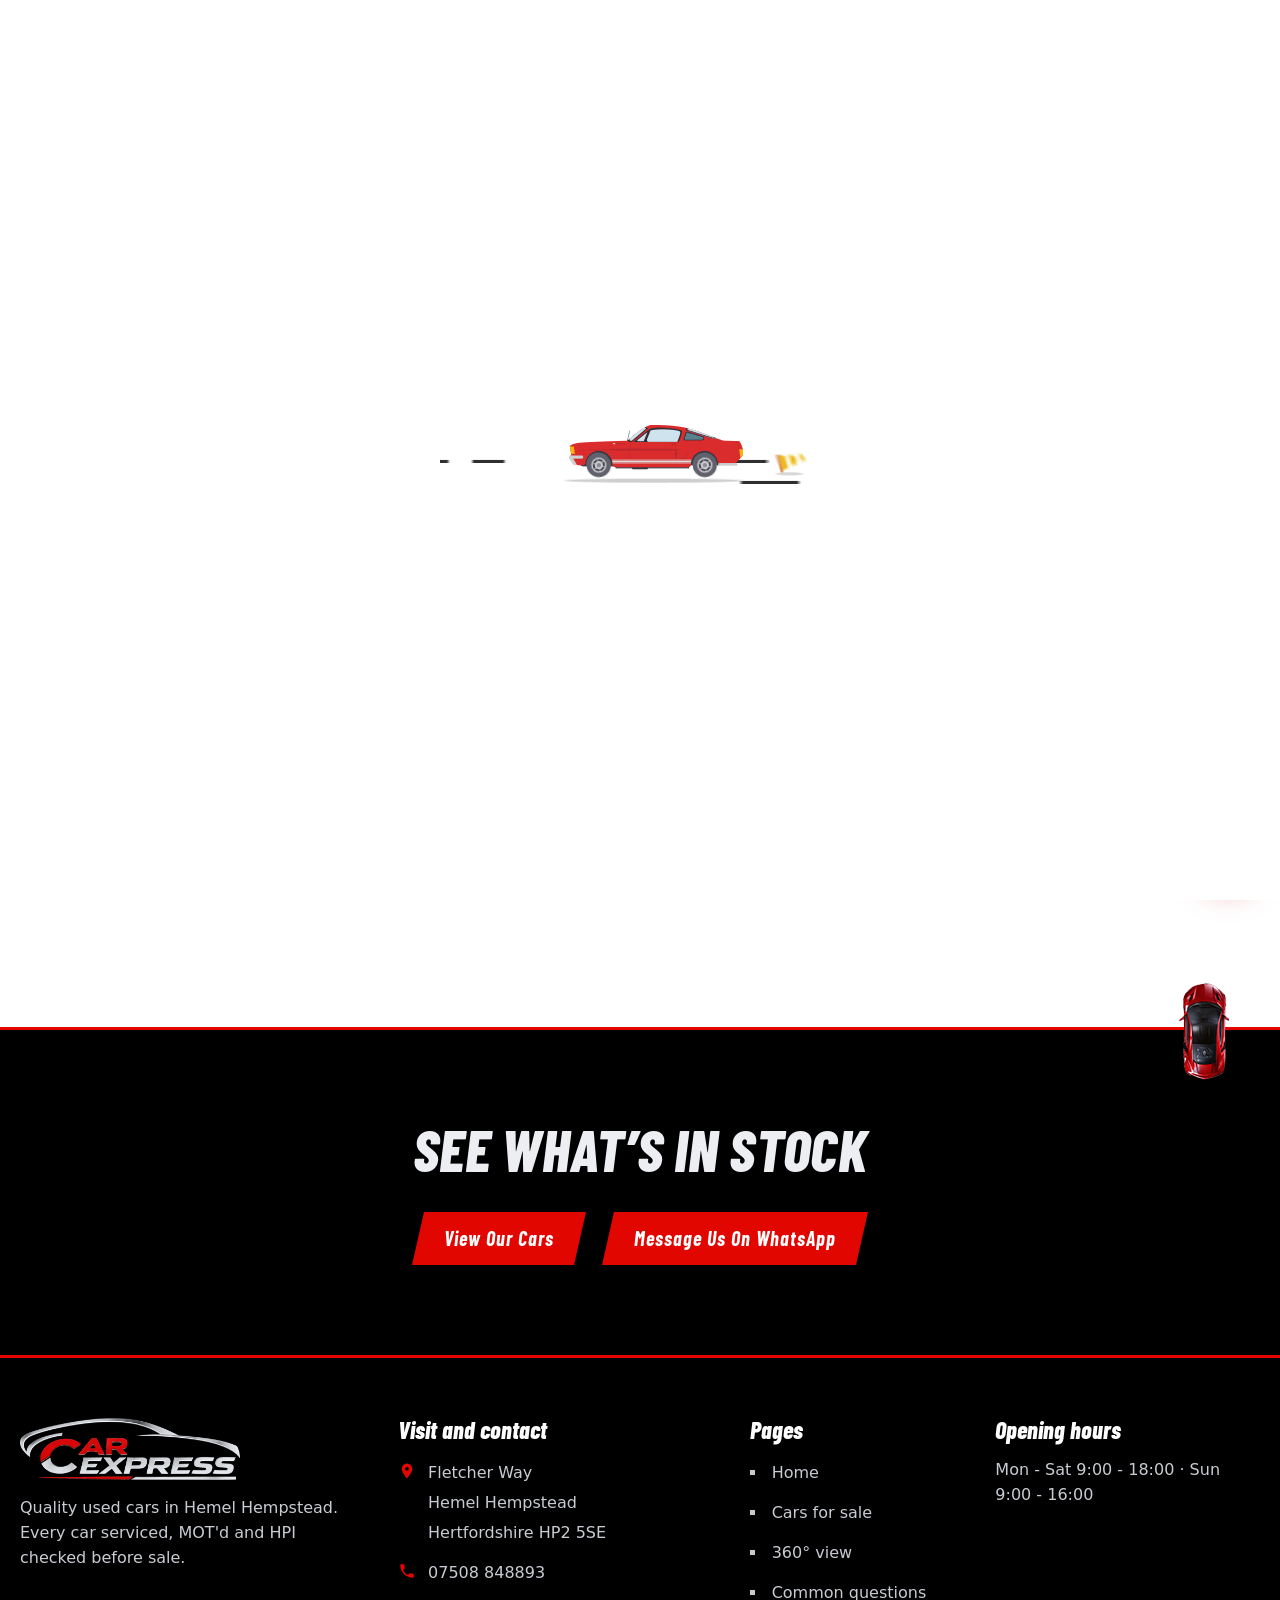
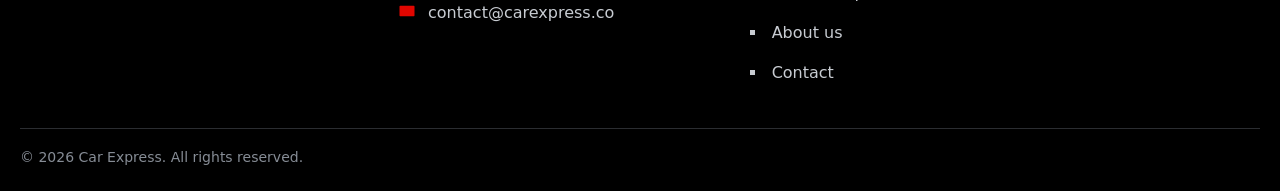
==== commit 74a81a8a: "Add files via upload" ====
--- a/about.html
+++ b/about.html
@@ -40,12 +40,12 @@
    ============================================================ */
 window.CE = {
   name: "Car Express",
-  phone: "01442 000000",
-  whatsapp: "447000000000",          // international, no + or spaces
+  phone: "07508 848893",
+  whatsapp: "447508848893",          // international, no + or spaces
   email: "contact@carexpress.co",
   address: ["Fletcher Way", "Hemel Hempstead", "Hertfordshire HP2 5SE"],
   mapsQuery: "Car Express, Fletcher Way, Hemel Hempstead HP2 5SE",
-  hours: "Mon - Sat 9:00 - 18:00 &middot; Sun 10:00 - 16:00",
+  hours: "Mon - Sat 9:00 - 18:00 &middot; Sun 9:00 - 16:00",
   companyLegal: "Car Express Ltd. Registered in England & Wales. Company no. 00000000.",
   social: { facebook:"", instagram:"", tiktok:"", youtube:"" },
   // Live stock published from your management app
@@ -56,11 +56,11 @@
 
 <style>
 /* ---- Car Express brand overrides ---- */
-:root{ --ce-navy:#17428C; --ce-navy-dark:#0E2E66; --ce-red:#DC2226; }
+:root{ --ce-navy:#1b1c20; --ce-navy-dark:#000; --ce-red:#e10600; }
 .text-primary,.theme-color,a:hover,.item-title a:hover{ color:var(--ce-red)!important; }
 .bg-primary,.button,.btn-primary,.price.car-price,.label.car-condition,
 .search-inventory .button,input[type=submit]{ background-color:var(--ce-red)!important; border-color:var(--ce-red)!important; }
-.button:hover,.btn-primary:hover{ background-color:#B81A1E!important; border-color:#B81A1E!important; }
+.button:hover,.btn-primary:hover{ background-color:#b30500!important; border-color:#b30500!important; }
 .bg-dark,.footer,.topbar,.header-navbar-v2{ background-color:var(--ce-navy-dark)!important; }
 .menu-list-items{ background-color:var(--ce-navy-dark)!important; }
 #logo_img,.footer-logo img{ max-height:46px; width:auto; }
@@ -70,7 +70,7 @@
 .ce-actions{ display:flex; gap:6px; flex-wrap:wrap; margin-top:10px; }
 .ce-actions a{ flex:1; min-width:96px; text-align:center; padding:9px 6px; border-radius:4px;
   font-size:13px; font-weight:600; text-transform:uppercase; letter-spacing:.4px; }
-.ce-chat{ background:#16603F; color:#fff!important; }
+.ce-chat{ background:#e10600; color:#fff!important; }
 .ce-more{ background:var(--ce-navy); color:#fff!important; }
 .ce-empty{ text-align:center; padding:50px 20px; }
 .ce-empty h3{ margin-bottom:10px; }
@@ -109,6 +109,8 @@
  "addressRegion":"Hertfordshire","postalCode":"HP2 5SE","addressCountry":"GB"},
  "areaServed":"Hemel Hempstead and surrounding areas"}
 </script>
+<link href="https://fonts.googleapis.com/css2?family=Barlow+Condensed:ital,wght@0,700;0,800;1,700;1,800&display=swap" rel="stylesheet">
+<link rel="stylesheet" type="text/css" href="ce-theme.css" />
 </head>
 
 <body>
@@ -129,65 +131,22 @@
 <!--=================================
  header -->
 
-<header id="header" class="defualt">
-<div class="topbar">
-  <div class="container">
-    <div class="row">
-      <div class="col-lg-6 col-md-12">
-        <div class="topbar-left text-lg-start text-center">
-           <ul class="list-inline">
-             <li> <i class="fa fa-envelope-o"> </i> <span class="ce-email"></span></li>
-             <li> <i class="fa fa-clock-o"></i> <span class="ce-hours"></span></li>
-           </ul>
-        </div>
-      </div>
-      <div class="col-lg-6 col-md-12">
-        <div class="topbar-right text-lg-end text-center">
-           <ul class="list-inline">
-             <li> <i class="fa fa-phone"></i> <span class="ce-phone"></span></li>
-             <li><a href="#"><i class="fa fa-facebook"></i></a></li>
-             <li><a href="#"><i class="fa fa-twitter"></i></a></li>
-             <li><a href="#"><i class="fa fa-instagram"></i></a></li>
-             <li><a href="#"><i class="fa fa-youtube-play"></i></a></li>
-           </ul>
-        </div>
-      </div>
-    </div>
+<header class="cx-header" id="cxHeader">
+  <div class="cx-wrap cx-hbar">
+    <a class="cx-logo" href="index.html" aria-label="Car Express home"><img src="logo-silver.png" alt="Car Express" width="820" height="232"></a>
+    <nav class="cx-nav" id="cxNav" aria-label="Main">
+      <ul class="menu-links">
+        <li><a href="index.html">Home</a></li>
+        <li><a href="stock.html">Cars For Sale</a></li>
+        <li><a href="view360.html">360&deg; View</a></li>
+        <li><a href="about.html">About Us</a></li>
+        <li><a href="faq.html">Questions</a></li>
+        <li><a href="contact.html">Contact</a></li>
+      </ul>
+    </nav>
+    <a class="cx-call" href="tel:07508848893"><svg viewBox="0 0 24 24" aria-hidden="true"><path d="M6.6 10.8a15 15 0 0 0 6.6 6.6l2.2-2.2a1 1 0 0 1 1-.25 11.4 11.4 0 0 0 3.6.57 1 1 0 0 1 1 1V20a1 1 0 0 1-1 1A17 17 0 0 1 3 4a1 1 0 0 1 1-1h3.5a1 1 0 0 1 1 1c0 1.25.2 2.45.57 3.6a1 1 0 0 1-.25 1z"/></svg><span class="ce-phone">07508 848893</span></a>
+    <button class="cx-burger" aria-label="Open menu" aria-expanded="false"><i></i><i></i><i></i></button>
   </div>
-</div>
-
-<!--=================================
- mega menu -->
-
-<div class="menu">
-  <!-- menu start -->
-   <nav id="menu" class="mega-menu">
-    <!-- menu list items container -->
-    <section class="menu-list-items">
-     <div class="container">
-      <div class="row">
-       <div class="col-md-12 position-relative">
-        <!-- menu logo -->
-        <ul class="menu-logo">
-            <li>
-                <a href="index.html"><img id="logo_img" src="logo-light.png" alt="logo"> </a>
-            </li>
-        </ul>
-        <!-- menu links -->
-        <ul class="menu-links">
-          <li><a href="index.html">Home</a></li>
-          <li><a href="stock.html">Cars For Sale</a></li>
-          <li><a href="view360.html">360° View</a></li>
-          <li><a href="about.html">About Us</a></li>
-          <li><a href="contact.html">Contact</a></li>
-        </ul>
-       </div>
-      </div>
-     </div>
-    </section>
-   </nav>
-  <!-- menu end -->
- </div>
 </header>
 
 <!--=================================
@@ -205,436 +164,79 @@
            </div>
            <div class="col-md-6 text-md-end float-end">
              <ul class="page-breadcrumb">
-                <li><a href="#"><i class="fa fa-home"></i> Home</a> <i class="fa fa-angle-double-right"></i></li>
-                <li><a href="#">pages</a> <i class="fa fa-angle-double-right"></i></li>
-                <li><span>about us 01</span> </li>
+                <li><a href="index.html"><i class="fa fa-home"></i> Home</a> <i class="fa fa-angle-double-right"></i></li>
+                <li><span>About us</span> </li>
              </ul>
         </div>
      </div>
   </div>
 </section>
-
-<!--=================================
- inner-intro -->
-
-
-<!--=================================
- welcome -->
-
-<section class="welcome-4 page-section-ptb white-bg">
+<section class="page-section-ptb">
   <div class="container">
-    <div class="row justify-content-center">
-      <div class="col-md-10">
-         <div class="section-title">
-           <span>Welcome to </span>
-           <h2>the Cardealer online</h2>
-           <div class="separator"></div>
-           <p>Car Dealer is the best premium HTML5 Template. We provide everything you need to build an <strong>Amazing dealership website</strong>  developed especially for car sellers, dealers or auto motor retailers. You can use this template for creating website based on any framework language.</p>
-         </div>
+    <div class="row justify-content-center"><div class="col-lg-9">
+      <div class="section-title-new mb-4">
+        <h2 class="main-title">A used car dealership on Fletcher Way</h2>
+        <p style="font-size:1.15em">Car Express sells quality used cars from Hemel Hempstead. Most of our stock is small, economical cars, with family cars and SUVs alongside them.</p>
       </div>
-    </div>
-    <div class="row">
-      <div class="col-md-6">
-        <div class="owl-carousel owl-theme" data-nav-arrow="true" data-items="1" data-md-items="1" data-sm-items="1" data-xs-items="1" data-space="0">
-         <div class="item">
-           <img class="img-fluid" src="15.jpg" alt="">
-          </div>
-          <div class="item">
-           <img class="img-fluid" src="16.jpg" alt="">
-          </div>
-          <div class="item">
-           <img class="img-fluid" src="17.jpg" alt="">
-          </div>
-        </div>
-      </div>
-      <div class="col-md-6">
-        <p>Dealer obcaecati adipisci vero lorem ipsum dolor sit amet, consectetur adipisicing elit. dolorum pariatur aut consectetur. Sit quisquam rerum corporis neque atque inventore nulla, quibusdam, ipsa suscipit aperiam reiciendis, ea odio?</p>
-        <br />
-        <p>Adipisicing ipsum dolor sit amet, consectetur elit. Obcaecati adipisci vero dolorum pariatur aut consectetur. Sit quisquam rerum corporis neque atque inventore nulla, quibusdam, ipsa suscipit aperiam reiciendis, ea odio?</p>
-        <p>Obcaecati adipisci vero dolorum pariatur aut consectetur. lorem ipsum dolor sit amet, consectetur adipisicing elit. Sit quisquam rerum corporis neque atque inventore nulla, quibusdam, ipsa suscipit aperiam reiciendis, ea odio?</p>
-      </div>
-    </div>
-    <div class="row">
-      <div class="col-lg-3 col-sm-6">
-        <div class="feature-box-3">
-          <div class="icon">
-            <i class="glyph-icon flaticon-beetle"></i>
-          </div>
-          <div class="content">
-            <h6>All brands </h6>
-            <p class="mb-0">Obcaecati adipisci vero dolorum pariatur </p>
-          </div>
-         </div>
-      </div>
-      <div class="col-lg-3 col-sm-6">
-        <div class="feature-box-3">
-          <div class="icon">
-            <i class="glyph-icon flaticon-interface-1"></i>
-          </div>
-          <div class="content">
-            <h6>Free Support</h6>
-            <p class="mb-0">lorem ipsum dolor sit amet, consectetur</p>
-          </div>
-         </div>
-      </div>
-      <div class="col-lg-3 col-sm-6">
-        <div class="feature-box-3">
-          <div class="icon">
-            <i class="glyph-icon flaticon-key"></i>
-          </div>
-          <div class="content">
-            <h6>Dealership </h6>
-            <p class="mb-0">Sit quisquam rerum corporis neque</p>
-          </div>
-         </div>
-      </div>
-      <div class="col-lg-3 col-sm-6">
-        <div class="feature-box-3">
-          <div class="icon">
-            <i class="glyph-icon flaticon-wallet"></i>
-          </div>
-          <div class="content">
-            <h6>affordable</h6>
-            <p class="mb-0">Suscipit aperiam reiciendis, ea odio?</p>
-          </div>
-         </div>
-      </div>
+      <p>Every car is serviced, MOT&rsquo;d and HPI checked before it is advertised. We welcome part exchange, and we offer free delivery within 50 miles.</p>
+    </div></div>
+    <div class="row mt-4">
+      <div class="col-lg-3 col-sm-6 mb-4"><div class="cx-feature"><h3>Prepared first</h3><p>Serviced, MOT&rsquo;d and HPI checked before the car is advertised.</p></div></div>
+      <div class="col-lg-3 col-sm-6 mb-4"><div class="cx-feature"><h3>Small and economical</h3><p>Mostly small cars, with family cars and SUVs too.</p></div></div>
+      <div class="col-lg-3 col-sm-6 mb-4"><div class="cx-feature"><h3>Part exchange</h3><p>Message us about the car you have now.</p></div></div>
+      <div class="col-lg-3 col-sm-6 mb-4"><div class="cx-feature"><h3>Delivery</h3><p>Free within 50 miles. Further away, get in touch and ask.</p></div></div>
     </div>
   </div>
 </section>
-
-<!--=================================
- welcome -->
-
-<hr class="gray" />
-
-<!--=================================
-our History -->
-
-<section class="our-history white-bg page-section-ptb">
-  <div class="container">
-   <div class="row">
-    <div class="col-md-12">
-      <div class="section-title">
-         <span>Car dealer's 30 year timeline from the beginning</span>
-         <h2>our history</h2>
-         <div class="separator"></div>
-      </div>
-    </div>
-   </div>
-   <div class="row">
-    <div class="col-md-12">
-       <ul class="timeline list-style-none">
-        <li>
-          <div class="timeline-badge"><h4>01</h4></div>
-          <div class="timeline-panel">
-            <div class="timeline-heading">
-              <h5>the beginning</h5>
-            </div>
-            <div class="timeline-body">
-              <p>From the beginning lorem ipsum dolor sit amet, consectetur sed do eiusmod tempor incididunt ut labore.</p>
-            </div>
-          </div>
-        </li>
-        <li class="timeline-inverted">
-          <div class="timeline-badge"><h4>02</h4></div>
-          <div class="timeline-panel">
-            <div class="timeline-heading">
-              <h5>New Service Garage</h5>
-            </div>
-            <div class="timeline-body">
-              <p>We own our own New Service Garage incididunt Lorem ipsum dolor sit amet consectetur adipiscing elit.</p>
-            </div>
-          </div>
-        </li>
-        <li>
-          <div class="timeline-badge"><h4>03</h4></div>
-          <div class="timeline-panel">
-            <div class="timeline-heading">
-              <h5>New Main office</h5>
-            </div>
-            <div class="timeline-body">
-              <p>With new super cool office elit lorem ipsum dolor sit amet sed do eiusmod tempor incididunt ut labore.</p>
-            </div>
-          </div>
-        </li>
-
-        <li class="timeline-inverted">
-          <div class="timeline-badge"><h4>04</h4></div>
-          <div class="timeline-panel">
-            <div class="timeline-heading">
-              <h5>New Website launch</h5>
-            </div>
-            <div class="timeline-body">
-              <p>Start online business tempor lorem ipsum dolor sit amet, consectetur adipiscing elit incididunt ut labore.</p>
-            </div>
-          </div>
-        </li>
-     </ul>
-    </div>
-   </div>
-  </div>
-</section>
-
-<!--=================================
-our History-->
-
-
-<!--=================================
-Counter -->
-
-<section class="counter counter-style-2 bg-red bg-1 bg-overlay-black-70 page-section-ptb">
-  <div class="container">
-    <div class="row">
-     <div class="col-lg-3 col-sm-6 item">
-     <div class="counter-block text-start mb-lg-0 mb-4">
-        <div class="separator"></div>
-        <div class="info">
-           <h6 class="text-white">Vehicles in Stock</h6>
-           <i class="glyph-icon flaticon-beetle"></i>
-           <b class="timer text-white" data-to="561" data-speed="10000"></b>
-         </div>
-        </div>
-     </div>
-     <div class="col-lg-3 col-sm-6 item">
-     <div class="counter-block text-start mb-lg-0 mb-4">
-        <div class="separator"></div>
-        <div class="info">
-           <h6 class="text-white">Dealer Reviews</h6>
-           <i class="glyph-icon flaticon-interface"></i>
-           <b class="timer text-white" data-to="856" data-speed="10000"></b>
-         </div>
-        </div>
-     </div>
-     <div class="col-lg-3 col-sm-6 item">
-     <div class="counter-block text-start mb-sm-0 mb-4">
-        <div class="separator"></div>
-        <div class="info">
-           <h6 class="text-white">Happy Customer</h6>
-           <i class="glyph-icon flaticon-circle"></i>
-           <b class="timer text-white" data-to="789" data-speed="10000"></b>
-         </div>
-        </div>
-     </div>
-      <div class="col-lg-3 col-sm-6 item">
-      <div class="counter-block text-start mb-0">
-        <div class="separator"></div>
-        <div class="info">
-           <h6 class="text-white">Awards</h6>
-            <i class="glyph-icon flaticon-cup"></i>
-           <b class="timer text-white" data-to="356" data-speed="10000"></b>
-         </div>
-        </div>
-     </div>
+<section class="cx-band">
+  <div class="container text-center">
+    <h2 class="cx-h">See what&rsquo;s in stock</h2>
+    <div class="cx-actions" style="justify-content:center">
+      <a class="button" href="stock.html">View our cars</a>
+      <a class="button cx-ghost" data-cx-wa="Hi, I'd like to ask about a car." href="#">Message us on WhatsApp</a>
     </div>
   </div>
 </section>
-
- <!--=================================
- Counter -->
-
-
-<!--=================================
- testimonial -->
-
-<section class="testimonial-1 white-bg page page-section-ptb">
-  <div class="container">
-    <div class="row">
-      <div class="col-md-12">
-        <div class="section-title">
-         <span>What Our Happy Clients say about us</span>
-         <h2>our Testimonial </h2>
-         <div class="separator"></div>
+<footer class="cx-footer">
+  <div class="cx-wrap">
+    <div class="cx-fgrid">
+      <div>
+        <img class="cx-foot-logo" src="logo-silver.png" alt="Car Express">
+        <p>Quality used cars in Hemel Hempstead. Every car serviced, MOT'd and HPI checked before sale.</p>
       </div>
+      <div>
+        <h6>Visit and contact</h6>
+        <ul class="cx-contact">
+          <li><svg viewBox="0 0 24 24" aria-hidden="true"><path d="M12 2a7 7 0 0 0-7 7c0 5.2 7 13 7 13s7-7.8 7-13a7 7 0 0 0-7-7zm0 9.5A2.5 2.5 0 1 1 12 6.5a2.5 2.5 0 0 1 0 5z"/></svg><span class="ce-address">Fletcher Way<br>Hemel Hempstead<br>Hertfordshire HP2 5SE</span></li>
+          <li><svg viewBox="0 0 24 24" aria-hidden="true"><path d="M6.6 10.8a15 15 0 0 0 6.6 6.6l2.2-2.2a1 1 0 0 1 1-.25 11.4 11.4 0 0 0 3.6.57 1 1 0 0 1 1 1V20a1 1 0 0 1-1 1A17 17 0 0 1 3 4a1 1 0 0 1 1-1h3.5a1 1 0 0 1 1 1c0 1.25.2 2.45.57 3.6a1 1 0 0 1-.25 1z"/></svg><a href="tel:07508848893"><span class="ce-phone">07508 848893</span></a></li>
+          <li><svg viewBox="0 0 24 24" aria-hidden="true"><path d="M3 5h18a1 1 0 0 1 1 1v12a1 1 0 0 1-1 1H3a1 1 0 0 1-1-1V6a1 1 0 0 1 1-1zm9 7.2L4.5 7v.1L12 12.4 19.5 7.1V7z"/></svg><a href="mailto:contact@carexpress.co"><span class="ce-email">contact@carexpress.co</span></a></li>
+        </ul>
+      </div>
+      <div>
+        <h6>Pages</h6>
+        <ul>
+          <li><a href="index.html">Home</a></li><li><a href="stock.html">Cars for sale</a></li><li><a href="view360.html">360&deg; view</a></li>
+          <li><a href="faq.html">Common questions</a></li><li><a href="about.html">About us</a></li><li><a href="contact.html">Contact</a></li>
+        </ul>
+      </div>
+      <div>
+        <h6>Opening hours</h6>
+        <p class="ce-hours">Mon - Sat 9:00 - 18:00 &middot; Sun 9:00 - 16:00</p>
       </div>
     </div>
-   <div class="row">
-    <div class="col-md-12">
-     <div class="owl-carousel owl-theme" data-nav-dots="true" data-items="3" data-md-items="3" data-sm-items="2" data-xs-items="2" data-space="30">
-      <div class="item">
-        <div class="testimonial-block text-center">
-           <div class="testimonial-image">
-             <img class="img-fluid" src="testimonial-01.jpg" alt="">
-           </div>
-           <div class="testimonial-box">
-             <div class="testimonial-avtar">
-               <img class="img-fluid" src="team-01.jpg" alt="">
-               <h6>Alice Williams</h6>
-               <span>Auto Dealer</span>
-             </div>
-             <div class="testimonial-content">
-                <p>It has survived not only five centuries. lorem Ipsum is simply dummy text of the printin a galley of type and bled it to make a type specimen book.</p>
-                <i class="fa fa-quote-right"></i>
-             </div>
-           </div>
-        </div>
-      </div>
-     <div class="item">
-        <div class="testimonial-block text-center">
-           <div class="testimonial-image">
-             <img class="img-fluid" src="testimonial-02.jpg" alt="">
-           </div>
-           <div class="testimonial-box">
-             <div class="testimonial-avtar">
-               <img class="img-fluid" src="team-02.jpg" alt="">
-               <h6>Michael Bean</h6>
-               <span>Car Dealer</span>
-             </div>
-             <div class="testimonial-content">
-                <p>A galley of type and bled it to make a type specimen book. Ipsum is simply dummy text of the printin It has survived not only five centuries.</p>
-                <i class="fa fa-quote-right"></i>
-             </div>
-           </div>
-        </div>
-      </div>
-      <div class="item">
-        <div class="testimonial-block text-center">
-           <div class="testimonial-image">
-             <img class="img-fluid" src="testimonial-03.jpg" alt="">
-           </div>
-           <div class="testimonial-box">
-             <div class="testimonial-avtar">
-               <img class="img-fluid" src="team-03.jpg" alt="">
-               <h6>Felica Queen</h6>
-               <span>Auto Dealer</span>
-             </div>
-             <div class="testimonial-content">
-                <p>Text of the printin a galley of type and bled it to a type specimen book. It has survived not only five centuries make Lorem Ipsum is simply dummy.</p>
-                <i class="fa fa-quote-right"></i>
-             </div>
-           </div>
-        </div>
-      </div>
-      <div class="item">
-        <div class="testimonial-block text-center">
-           <div class="testimonial-image">
-             <img class="img-fluid" src="testimonial-04.jpg" alt="">
-           </div>
-           <div class="testimonial-box">
-             <div class="testimonial-avtar">
-               <img class="img-fluid" src="team-04.jpg" alt="">
-               <h6>Sara Lisbon</h6>
-               <span>Customer</span>
-             </div>
-             <div class="testimonial-content">
-                <p>Printin a galley of type and bled It has survived not lorem Ipsum is simply dummy text of the  it to make a type specimen book only five centuries.</p>
-                <i class="fa fa-quote-right"></i>
-             </div>
-           </div>
-        </div>
-      </div>
-      </div>
-     </div>
-    </div>
-   </div>
-  </section>
-
- <!--=================================
- testimonial -->
-
-
-<!--=================================
- footer -->
-
-<footer class="footer bg-3 bg-overlay-black-90">
-  <div class="container">
-    <div class="row">
-     <div class="col-md-12">
-      <div class="social">
-        <ul>
-          <li><a class="facebook" href="#">facebook <i class="fa fa-facebook"></i> </a></li>
-          <li><a class="twitter" href="#">twitter <i class="fa fa-twitter"></i> </a></li>
-          <li><a class="pinterest" href="#">pinterest <i class="fa fa-pinterest-p"></i> </a></li>
-          <li><a class="dribbble" href="#">dribbble <i class="fa fa-dribbble"></i> </a></li>
-          <li><a class="google-plus" href="#">google plus <i class="fa fa-google-plus"></i> </a></li>
-          <li><a class="behance" href="#">behance <i class="fa fa-behance"></i> </a></li>
-        </ul>
-       </div>
-      </div>
-    </div>
-    <div class="row">
-      <div class="col-lg-3 col-md-6">
-        <div class="about-content">
-          <img class="img-fluid" id="logo-footer" src="logo-light.png" alt="">
-          <p>We provide everything you need to build an amazing dealership website developed especially for car sellers dealers or auto motor retailers.</p>
-        </div>
-        <div class="address">
-          <ul>
-            <li> <i class="fa fa-map-marker"></i><span>220E Front St. Burlington NC 27215</span> </li>
-            <li> <i class="fa fa-phone"></i><span><span class="ce-phone"></span></span> </li>
-            <li> <i class="fa fa-envelope-o"></i><span><span class="ce-email"></span></span> </li>
-          </ul>
-        </div>
-      </div>
-      <div class="col-lg-3 col-md-6">
-        <div class="usefull-link">
-        <h6 class="text-white">Useful Links</h6>
-          <ul>
-            <li><a href="index.html"><i class="fa fa-angle-double-right"></i> Home</a></li><li><a href="stock.html"><i class="fa fa-angle-double-right"></i> Cars For Sale</a></li><li><a href="about.html"><i class="fa fa-angle-double-right"></i> About Us</a></li><li><a href="view360.html"><i class="fa fa-angle-double-right"></i> 360° View</a></li><li><a href="contact.html"><i class="fa fa-angle-double-right"></i> Contact</a></li></ul>
-        </div>
-      </div>
-      <div class="col-lg-3 col-md-6">
-       <div class="recent-post-block">
-        <h6 class="text-white">recent posts </h6>
-          <div class="recent-post">
-            <div class="recent-post-image">
-              <img class="img-fluid" src="car-01.jpg" alt="">
-            </div>
-            <div class="recent-post-info">
-                <a href="#">Time to change your </a>
-                <span class="post-date"><i class="fa fa-calendar"></i>September 10, 2021</span>
-            </div>
-         </div>
-         <div class="recent-post">
-            <div class="recent-post-image">
-              <img class="img-fluid" src="car-02.jpg" alt="">
-            </div>
-            <div class="recent-post-info">
-                <a href="#">The best time to </a>
-                <span class="post-date"><i class="fa fa-calendar"></i>September 10, 2021</span>
-            </div>
-         </div>
-         <div class="recent-post">
-            <div class="recent-post-image">
-              <img class="img-fluid" src="car-03.jpg" alt="">
-            </div>
-            <div class="recent-post-info">
-                <a href="#">Replacing a timing </a>
-                <span class="post-date"><i class="fa fa-calendar"></i>September 10, 2021</span>
-            </div>
-         </div>
-       </div>
-      </div>
-      <div class="col-lg-3 col-md-6">
-        <div class="news-letter">
-        <h6 class="text-white">subscribe Our Newsletter </h6>
-         <p>Keep up on our always evolving products features and technology. Enter your e-mail and subscribe to our newsletter.</p>
-         <form class="news-letter">
-           <input type="email" placeholder="Enter your Email" class="form-control placeholder">
-           <a class="button red" href="#">Subscribe</a>
-         </form>
-        </div>
-      </div>
-    </div>
-    <hr />
-    <div class="copyright">
-     <div class="row">
-      <div class="col-lg-6 col-md-12">
-       <div class="text-lg-start text-center">
-        <p>© <span class="ce-year"></span> Car Express. All rights reserved.</p>
-       </div>
-      </div>
-      <div class="col-lg-6 col-md-12">
-        <ul class="list-inline text-lg-end text-center">
-          <li><a href="#">privacy policy </a> | </li>
-          <li><a href="#">terms and conditions </a> |</li>
-          <li><a href="#">contact us </a></li>
-        </ul>
-      </div>
-     </div>
-    </div>
+    <div class="cx-legal">&copy; <span class="ce-year"></span> Car Express. All rights reserved.</div>
   </div>
 </footer>
+<script>
+(function(){
+  var C = window.CE || {};
+  document.querySelectorAll(".ce-year").forEach(function(e){ e.textContent = new Date().getFullYear(); });
+  document.querySelectorAll("[data-cx-wa]").forEach(function(a){
+    a.href = "https://wa.me/" + (C.whatsapp||"") + "?text=" + encodeURIComponent(a.getAttribute("data-cx-wa"));
+    a.target = "_blank"; a.rel = "noopener";
+  });
+})();
+</script>
 
 <!--=================================
  footer -->
@@ -811,5 +413,6 @@
 });
 </script>
 <script src="ce-site.js"></script>
+<script src="ce-ui.js"></script>
 </body>
 </html>
--- a/ce-theme.css
+++ b/ce-theme.css
@@ -0,0 +1,344 @@
+/* ==========================================================
+   CAR EXPRESS theme v2: black, red and silver, built for motion
+   Loaded last on every page. Edit colours in :root only.
+   ========================================================== */
+:root{
+  --cx-red:#e10600; --cx-red-hot:#ff2a1c; --cx-red-deep:#a80400;
+  --cx-black:#000; --cx-ink:#0b0b0d; --cx-card:#121316; --cx-card-2:#1a1b1f; --cx-line:#2b2d31;
+  --cx-silver:#c8ccd2; --cx-silver-light:#eceef1; --cx-silver-dark:#868c95;
+  --cx-display:"Barlow Condensed","Arial Narrow",Impact,sans-serif;
+  --cx-body:"Barlow",system-ui,-apple-system,"Segoe UI",Arial,sans-serif;
+  --cx-ease:cubic-bezier(.2,.7,.1,1);
+  --ce-red:#e10600; --ce-navy:#1b1c20; --ce-navy-dark:#000;
+}
+.cx-wrap{ width:min(1240px,100% - 40px); margin-inline:auto; }
+.cx-js [data-reveal]{ opacity:0; transform:translateY(34px); transition:opacity .8s var(--cx-ease),transform .9s var(--cx-ease); transition-delay:var(--d,0s); }
+.cx-js [data-reveal].in{ opacity:1; transform:none; }
+
+/* ---------- header (every page) ---------- */
+.cx-header{ position:sticky; top:0; z-index:100; background:rgba(0,0,0,.92); backdrop-filter:blur(14px); -webkit-backdrop-filter:blur(14px);
+  border-bottom:1px solid var(--cx-line); transition:background .3s,box-shadow .3s; }
+.cx-header.scrolled{ background:rgba(0,0,0,.97); box-shadow:0 10px 30px rgba(0,0,0,.45); }
+.cx-hbar{ display:flex; align-items:center; gap:34px; height:84px; transition:height .3s var(--cx-ease); }
+.cx-header.scrolled .cx-hbar{ height:70px; }
+.cx-logo{ display:block; line-height:0; flex:none; }
+.cx-logo img{ height:60px; width:auto; transition:height .3s var(--cx-ease),transform .35s var(--cx-ease); }
+.cx-header.scrolled .cx-logo img{ height:50px; }
+.cx-logo:hover img{ transform:scale(1.04); }
+.cx-nav{ margin-left:auto; }
+.cx-nav .menu-links{ display:flex; gap:6px; list-style:none; margin:0; padding:0; }
+.cx-nav .menu-links li{ display:block!important; margin:0!important; float:none!important; }
+.cx-nav .menu-links a{ position:relative; display:block!important; padding:12px 14px!important; font-family:var(--cx-body); font-weight:600;
+  font-size:16px; color:var(--cx-silver)!important; text-decoration:none; transition:color .2s; white-space:nowrap; }
+.cx-nav .menu-links a:after{ content:""; position:absolute; left:14px; right:14px; bottom:6px; height:2px; background:var(--cx-red);
+  transform:scaleX(0); transform-origin:left; transition:transform .3s var(--cx-ease); }
+.cx-nav .menu-links a:hover{ color:#fff!important; } .cx-nav .menu-links a:hover:after{ transform:scaleX(1); }
+.cx-nav .menu-links a.is-current{ color:#fff!important; } .cx-nav .menu-links a.is-current:after{ transform:scaleX(1); }
+.cx-call{ display:inline-flex; align-items:center; gap:10px; padding:11px 20px; background:var(--cx-red); color:#fff!important; font-weight:700;
+  text-decoration:none; clip-path:polygon(10px 0,100% 0,calc(100% - 10px) 100%,0 100%); transition:background .25s,transform .25s var(--cx-ease); flex:none; }
+.cx-call:hover{ background:var(--cx-red-hot); transform:translateY(-2px); }
+.cx-call svg{ width:18px; height:18px; fill:#fff; }
+.cx-burger{ display:none; width:46px; height:46px; position:relative; background:none; border:0; cursor:pointer; margin-left:auto; }
+.cx-burger i{ position:absolute; left:10px; right:10px; height:2px; background:#fff; transition:transform .3s var(--cx-ease),opacity .2s; }
+.cx-burger i:nth-child(1){ top:16px; } .cx-burger i:nth-child(2){ top:22px; } .cx-burger i:nth-child(3){ top:28px; }
+.menu-open .cx-burger i:nth-child(1){ transform:translateY(6px) rotate(45deg); }
+.menu-open .cx-burger i:nth-child(2){ opacity:0; }
+.menu-open .cx-burger i:nth-child(3){ transform:translateY(-6px) rotate(-45deg); }
+
+/* ---------- buttons ---------- */
+.button,.cx-btn,.btn-primary,input[type=submit],button.button{
+  display:inline-block; background:var(--cx-red)!important; border:0!important; color:#fff!important; border-radius:0!important; cursor:pointer;
+  padding:15px 32px; line-height:1.15; text-decoration:none!important;
+  clip-path:polygon(12px 0,100% 0,calc(100% - 12px) 100%,0 100%);
+  font-family:var(--cx-display); font-weight:700; font-size:20px; font-style:italic; letter-spacing:.05em;
+  transition:background .25s,transform .25s var(--cx-ease); }
+.button:hover,.cx-btn:hover,.btn-primary:hover{ background:var(--cx-red-hot)!important; transform:translateY(-3px); }
+.cx-btn.ghost{ background:transparent!important; box-shadow:none; position:relative; }
+.cx-btn.ghost:before{ content:""; position:absolute; inset:0; border:2px solid var(--cx-silver); clip-path:inherit; }
+.cx-btn.ghost:hover{ background:var(--cx-silver-light)!important; color:#000!important; }
+.cx-btn.sm{ padding:11px 22px; font-size:17px; }
+
+/* ---------- floating WhatsApp ---------- */
+.cx-wa{ position:fixed; right:22px; bottom:22px; z-index:90; width:60px; height:60px; border-radius:50%; background:var(--cx-red);
+  display:grid; place-items:center; box-shadow:0 10px 30px rgba(225,6,0,.5); transition:transform .3s var(--cx-ease); }
+.cx-wa:hover{ transform:scale(1.1) rotate(-6deg); }
+.cx-wa svg{ width:30px; height:30px; fill:#fff; }
+.cx-wa:before{ content:""; position:absolute; inset:0; border-radius:50%; border:2px solid var(--cx-red); animation:cxPulse 2.4s ease-out infinite; }
+@keyframes cxPulse{ 0%{transform:scale(1);opacity:.9} 100%{transform:scale(1.7);opacity:0} }
+
+/* ==========================================================
+   HOMEPAGE
+   ========================================================== */
+body.cx-home{ margin:0; background:#000; color:var(--cx-silver); font-family:var(--cx-body); font-size:17px; line-height:1.55; overflow-x:hidden; }
+.cx-home h1,.cx-home h2,.cx-home h3{ font-family:var(--cx-display); font-style:italic; font-weight:800; color:var(--cx-silver-light); line-height:.98; margin:0; }
+.cx-home a{ color:inherit; }
+.cx-home img,.cx-home svg{ max-width:100%; }
+
+/* hero */
+.hx{ position:relative; overflow:hidden; isolation:isolate; min-height:calc(100vh - 84px); display:flex; align-items:center; padding:48px 0 80px; }
+.hx-bg{ position:absolute; inset:-30%; z-index:-3; background:
+  conic-gradient(from 0deg at 70% 60%,rgba(225,6,0,.34),transparent 25%,rgba(200,204,210,.10) 45%,transparent 65%,rgba(225,6,0,.28));
+  filter:blur(60px); animation:hxSpin 28s linear infinite; }
+@keyframes hxSpin{ to{ transform:rotate(360deg); } }
+.hx:before{ content:""; position:absolute; inset:0; z-index:-2; background:radial-gradient(80% 70% at 20% 30%,transparent,#000 85%); }
+.hx-road{ position:absolute; left:0; right:0; bottom:0; height:22%; z-index:-1; overflow:hidden;
+  background:linear-gradient(180deg,transparent,rgba(255,255,255,.035)); border-top:1px solid rgba(200,204,210,.14); }
+.hx-road:before{ content:""; position:absolute; left:0; right:0; top:46%; height:3px;
+  background:repeating-linear-gradient(90deg,var(--cx-silver) 0 60px,transparent 60px 150px); opacity:.5; animation:hxRoad 1.1s linear infinite; }
+@keyframes hxRoad{ to{ transform:translateX(-150px); } }
+.hx-grid{ display:grid; grid-template-columns:minmax(0,1fr) minmax(0,1.08fr); gap:clamp(24px,4vw,60px); align-items:center; }
+.hx-copy h1{ font-size:clamp(44px,5.4vw,80px); margin-bottom:20px; }
+.hx-copy h1 .w{ display:inline-block; opacity:0; transform:translateY(60%) rotate(4deg); animation:hxWord .9s var(--cx-ease) forwards; animation-delay:calc(.15s + var(--i)*.07s); }
+@keyframes hxWord{ to{ opacity:1; transform:none; } }
+.hx-sub{ max-width:30em; font:400 clamp(17px,1.4vw,20px)/1.55 var(--cx-body); color:var(--cx-silver); margin:0 0 28px; opacity:0; animation:hxFade .9s var(--cx-ease) .75s forwards; }
+@keyframes hxFade{ from{ opacity:0; transform:translateY(20px);} to{ opacity:1; transform:none; } }
+.hx-finder{ background:rgba(18,19,22,.78); border:1px solid var(--cx-line); border-top:3px solid var(--cx-red); padding:22px 22px 24px; max-width:520px;
+  backdrop-filter:blur(10px); opacity:0; animation:hxFade .9s var(--cx-ease) .95s forwards; }
+.hx-finder h3{ font-size:26px; margin-bottom:14px; }
+.hx-chips{ display:flex; flex-wrap:wrap; gap:8px; margin-bottom:18px; }
+.hx-chip{ background:transparent; border:1px solid var(--cx-line); color:var(--cx-silver); padding:9px 16px; font:600 15px var(--cx-body); cursor:pointer;
+  transition:background .2s,color .2s,border-color .2s,transform .2s var(--cx-ease); }
+.hx-chip:hover{ border-color:var(--cx-silver); transform:translateY(-2px); }
+.hx-chip[aria-pressed="true"]{ background:var(--cx-silver-light); color:#000; border-color:var(--cx-silver-light); }
+.hx-range{ display:flex; align-items:center; gap:14px; margin-bottom:20px; font-weight:600; }
+.hx-range output{ min-width:92px; text-align:right; color:#fff; font-family:var(--cx-display); font-style:italic; font-size:24px; }
+.hx-range input{ flex:1; accent-color:var(--cx-red); height:28px; }
+.hx-finder .cx-btn b{ font-weight:800; }
+
+/* hero visual */
+.hx-visual{ position:relative; aspect-ratio:4/3; perspective:1200px; }
+.hx-frame{ position:absolute; inset:0; transform-style:preserve-3d; transition:transform .25s ease-out; will-change:transform; }
+.hx-fallback{ position:absolute; inset:0; display:flex; align-items:center; justify-content:center; }
+.hx-logo{ width:96%; height:auto; filter:drop-shadow(0 24px 50px rgba(225,6,0,.5)); animation:hxDrive 1.4s var(--cx-ease) both, hxBob 3.4s ease-in-out 1.4s infinite; }
+@keyframes hxDrive{ from{ transform:translateX(-22%); opacity:0; filter:blur(12px) drop-shadow(0 30px 40px rgba(0,0,0,.7)); } to{ transform:none; opacity:1; } }
+@keyframes hxBob{ 0%,100%{ transform:translateY(0);} 50%{ transform:translateY(-6px);} }
+.wheel{ transform-box:fill-box; transform-origin:center; animation:hxSpinW .9s linear infinite; }
+@keyframes hxSpinW{ to{ transform:rotate(360deg); } }
+.hx-streak{ position:absolute; height:2px; background:linear-gradient(90deg,transparent,var(--cx-silver)); transform-origin:right; animation:hxStreak 1.6s var(--cx-ease) infinite; }
+.hx-streak:nth-child(1){ top:40%; left:-6%; width:46%; } .hx-streak:nth-child(2){ top:52%; left:0; width:36%; animation-delay:.4s; } .hx-streak:nth-child(3){ top:63%; left:-10%; width:52%; animation-delay:.8s; }
+@keyframes hxStreak{ 0%{ transform:scaleX(0); opacity:0;} 30%{ opacity:.8;} 100%{ transform:scaleX(1); opacity:0;} }
+.hx-slide{ position:absolute; inset:0; opacity:0; visibility:hidden; transition:opacity .8s ease,visibility 0s .8s; overflow:hidden; background:#000;
+  clip-path:polygon(0 0,100% 0,calc(100% - 6%) 100%,0 100%); }
+.hx-slide.is-active{ opacity:1; visibility:visible; transition:opacity .8s ease; }
+.hx-img{ position:absolute; inset:0; background-size:cover; background-position:center; transform:scale(1.02); }
+.hx-slide.is-active .hx-img{ animation:hxKen 9s ease-out forwards; }
+@keyframes hxKen{ to{ transform:scale(1.14) translate(-1.5%,-1%); } }
+.hx-slide:after{ content:""; position:absolute; inset:0; background:linear-gradient(180deg,transparent 35%,rgba(0,0,0,.88)); }
+.hx-info{ position:absolute; left:6%; right:12%; bottom:7%; z-index:2; }
+.hx-price{ display:inline-block; background:var(--cx-red); color:#fff; font-family:var(--cx-display); font-style:italic; font-weight:800; font-size:clamp(26px,3vw,38px);
+  padding:4px 18px 4px 14px; clip-path:polygon(0 0,100% 0,calc(100% - 10px) 100%,0 100%); margin-bottom:10px; }
+.hx-info h3{ font-size:clamp(28px,3.2vw,46px); margin-bottom:6px; }
+.hx-spec{ color:var(--cx-silver); margin:0 0 14px; font-size:15.5px; }
+.hx-slide .hx-info > *{ opacity:0; transform:translateY(18px); }
+.hx-slide.is-active .hx-info > *{ opacity:1; transform:none; transition:opacity .7s var(--cx-ease),transform .8s var(--cx-ease); }
+.hx-slide.is-active .hx-info > *:nth-child(1){ transition-delay:.3s; } .hx-slide.is-active .hx-info > *:nth-child(2){ transition-delay:.42s; }
+.hx-slide.is-active .hx-info > *:nth-child(3){ transition-delay:.54s; } .hx-slide.is-active .hx-info > *:nth-child(4){ transition-delay:.66s; }
+.hx-ctrl{ position:absolute; left:0; right:0; bottom:-30px; display:flex; align-items:center; gap:10px; z-index:5; }
+.hx-bars{ display:flex; gap:8px; flex:1; }
+.hx-bar{ flex:1; height:22px; background:none; border:0; cursor:pointer; position:relative; padding:0; }
+.hx-bar:before,.hx-bar:after{ content:""; position:absolute; left:0; top:9px; height:3px; }
+.hx-bar:before{ right:0; background:rgba(200,204,210,.25); } .hx-bar:after{ width:0; background:var(--cx-red); }
+.hx-bar[aria-selected="true"]:after{ animation:hxFill 6500ms linear forwards; }
+.hx-paused .hx-bar[aria-selected="true"]:after{ animation-play-state:paused; }
+@keyframes hxFill{ to{ width:100%; } }
+.hx-arrow{ width:44px; height:44px; background:transparent; border:1px solid var(--cx-line); cursor:pointer; display:grid; place-items:center; transition:background .2s,border-color .2s; padding:0; }
+.hx-arrow:hover{ background:var(--cx-red); border-color:var(--cx-red); }
+.hx-arrow svg{ width:18px; height:18px; stroke:#fff; fill:none; stroke-width:2.4; }
+.hx-scroll{ position:absolute; left:50%; bottom:22px; width:26px; height:42px; border:2px solid var(--cx-silver-dark); border-radius:14px; transform:translateX(-50%); opacity:.7; }
+.hx-scroll:after{ content:""; position:absolute; left:50%; top:8px; width:4px; height:8px; margin-left:-2px; background:var(--cx-red); border-radius:2px; animation:hxWheel 1.6s ease-in-out infinite; }
+@keyframes hxWheel{ 0%{ transform:translateY(0); opacity:1;} 100%{ transform:translateY(14px); opacity:0;} }
+
+/* marquee */
+.mq{ background:var(--cx-red); color:#fff; overflow:hidden; white-space:nowrap; transform:skewY(-1.2deg); margin:-14px 0 0; position:relative; z-index:3; border-block:2px solid #000; }
+.mq-track{ display:inline-flex; animation:mq 32s linear infinite; }
+.mq:hover .mq-track{ animation-play-state:paused; }
+.mq span{ font-family:var(--cx-display); font-style:italic; font-weight:800; font-size:clamp(22px,2.6vw,34px); padding:14px 34px; display:inline-flex; align-items:center; gap:34px; }
+.mq span:after{ content:""; width:12px; height:12px; background:#000; transform:skewX(-24deg); }
+@keyframes mq{ to{ transform:translateX(-50%); } }
+
+/* sections */
+.sx{ padding:clamp(70px,9vw,120px) 0; position:relative; }
+.sx-head{ display:flex; flex-wrap:wrap; align-items:end; justify-content:space-between; gap:18px; margin-bottom:38px; }
+.sx-head h2{ font-size:clamp(40px,5.4vw,74px); }
+.sx-head p{ max-width:28em; color:var(--cx-silver-dark); margin:12px 0 0; }
+.cars-meta{ display:block; color:var(--cx-silver-dark); margin-bottom:22px; min-height:30px; }
+.cars-meta b{ color:#fff; }
+
+/* car cards */
+.cars-grid{ display:grid; grid-template-columns:repeat(3,minmax(0,1fr)); gap:26px; }
+.cx-card{ position:relative; background:var(--cx-card); border:1px solid var(--cx-line); overflow:hidden; display:flex; flex-direction:column;
+  animation:cardIn .7s var(--cx-ease) both; animation-delay:calc(var(--i,0)*.08s); transition:transform .4s var(--cx-ease),border-color .3s,box-shadow .4s; }
+@keyframes cardIn{ from{ opacity:0; transform:translateY(40px) scale(.97);} to{ opacity:1; transform:none;} }
+.cx-card:before{ content:""; position:absolute; inset:0; z-index:2; pointer-events:none; opacity:0; transition:opacity .3s;
+  background:radial-gradient(360px circle at var(--mx,50%) var(--my,50%),rgba(225,6,0,.16),transparent 60%); }
+.cx-card:hover{ transform:translateY(-6px); border-color:#4a4d54; box-shadow:0 24px 50px rgba(0,0,0,.6),0 0 0 1px rgba(225,6,0,.25); }
+.cx-card:hover:before{ opacity:1; }
+.cx-card .pic{ position:relative; aspect-ratio:4/3; overflow:hidden; background:#0d0d0f; display:block; }
+.cx-card .pic img{ width:100%; height:100%; object-fit:cover; display:block; transition:transform .8s var(--cx-ease); }
+.cx-card:hover .pic img{ transform:scale(1.08); }
+.cx-card .pic:after{ content:""; position:absolute; left:0; right:0; bottom:0; height:40%; background:linear-gradient(180deg,transparent,rgba(0,0,0,.65)); }
+.cx-card .tag{ position:absolute; left:0; top:16px; z-index:3; background:var(--cx-red); color:#fff; font-family:var(--cx-display); font-style:italic; font-weight:800; font-size:28px;
+  padding:3px 20px 3px 14px; clip-path:polygon(0 0,100% 0,calc(100% - 10px) 100%,0 100%); }
+.cx-card .sold{ position:absolute; right:14px; top:14px; z-index:3; background:#000; color:#fff; padding:4px 12px; font-weight:700; border:1px solid var(--cx-silver); }
+.cx-card .body{ padding:20px 22px 22px; display:flex; flex-direction:column; gap:6px; flex:1; position:relative; z-index:3; }
+.cx-card .kind{ color:var(--cx-red); font-weight:700; font-size:14px; }
+.cx-card h3{ font-size:32px; }
+.cx-card .var{ color:var(--cx-silver-dark); font-size:15px; }
+.cx-card .specs{ display:flex; flex-wrap:wrap; gap:6px; margin:8px 0 4px; padding:0; list-style:none; }
+.cx-card .specs li{ background:var(--cx-card-2); border:1px solid var(--cx-line); padding:4px 10px; font-size:13.5px; color:var(--cx-silver); }
+.cx-card .acts{ display:flex; gap:10px; margin-top:auto; padding-top:14px; }
+.cx-card .acts .cx-btn{ flex:1; text-align:center; }
+.cars-empty{ grid-column:1/-1; border:1px dashed var(--cx-line); padding:56px 24px; text-align:center; }
+.cars-empty h3{ font-size:36px; margin-bottom:10px; }
+.cars-empty p{ max-width:34em; margin:0 auto 22px; }
+
+/* why panels */
+.why2{ background:#0a0a0c; border-block:1px solid var(--cx-line); }
+.panels{ display:flex; gap:14px; height:420px; }
+.panel{ flex:1; position:relative; overflow:hidden; background:var(--cx-card); border:1px solid var(--cx-line); padding:34px 30px; cursor:pointer;
+  transition:flex .7s var(--cx-ease),border-color .3s,background .3s; display:flex; flex-direction:column; justify-content:flex-end; }
+.panel.is-open{ flex:2.6; border-color:var(--cx-red); background:linear-gradient(160deg,#1b0807,#121316 60%); }
+.panel .ico{ position:absolute; top:28px; left:30px; width:54px; height:54px; stroke:var(--cx-silver); fill:none; stroke-width:1.6; transition:stroke .3s,transform .6s var(--cx-ease); }
+.panel.is-open .ico{ stroke:var(--cx-red); transform:scale(1.15) rotate(-6deg); }
+.panel h3{ font-size:clamp(28px,2.8vw,40px); margin-bottom:10px; }
+.panel p{ margin:0; max-width:24em; max-height:0; opacity:0; overflow:hidden; transition:max-height .6s var(--cx-ease),opacity .5s .1s; }
+.panel.is-open p{ max-height:200px; opacity:1; }
+.panel:before{ content:""; position:absolute; inset:0; pointer-events:none; opacity:0; transition:opacity .3s;
+  background:radial-gradient(420px circle at var(--mx,50%) var(--my,50%),rgba(225,6,0,.15),transparent 60%); }
+.panel:hover:before{ opacity:1; }
+
+/* stats */
+.stats{ display:grid; grid-template-columns:repeat(3,1fr); gap:26px; }
+.stat{ border-left:3px solid var(--cx-red); padding:6px 0 6px 22px; }
+.stat b{ display:block; font-family:var(--cx-display); font-style:italic; font-weight:800; color:#fff; font-size:clamp(46px,6vw,84px); line-height:1; }
+.stat span{ color:var(--cx-silver-dark); }
+
+/* cta */
+.cta2{ position:relative; overflow:hidden; background:linear-gradient(100deg,var(--cx-red-deep),var(--cx-red) 55%,var(--cx-red-hot)); padding:clamp(60px,8vw,100px) 0; text-align:center; }
+.cta2:before{ content:""; position:absolute; inset:0; background:repeating-linear-gradient(115deg,transparent 0 46px,rgba(0,0,0,.12) 46px 92px); animation:ctaMove 6s linear infinite; }
+@keyframes ctaMove{ to{ background-position:92px 0; } }
+.cta2 .cx-wrap{ position:relative; }
+.cta2 h2{ color:#fff; font-size:clamp(38px,5.4vw,76px); margin-bottom:14px; }
+.cta2 p{ color:#fff; max-width:30em; margin:0 auto 28px; font-size:19px; }
+.cta2 .cx-btn{ background:#000!important; }
+.cta2 .cx-btn:hover{ background:#fff!important; color:#000!important; }
+
+/* ==========================================================
+   INNER PAGES (template pages): overrides
+   ========================================================== */
+.main-title,.section-title h2,.inner-intro h1,.cx-h{ font-family:var(--cx-display); font-style:italic; font-weight:800; letter-spacing:.005em; }
+.main-title:after,.section-title:after{ background:var(--cx-red)!important; }
+.bg-light{ background:var(--cx-silver-light)!important; }
+.inner-intro{ background-color:#000; border-bottom:3px solid var(--cx-red); }
+.inner-intro h1{ font-size:clamp(34px,5vw,56px); }
+.page-breadcrumb a:hover{ color:var(--cx-red)!important; }
+.car-item{ position:relative; overflow:hidden; border:1px solid #e3e5e8; transition:transform .35s var(--cx-ease),box-shadow .35s,border-color .35s; }
+.car-item:before{ content:""; position:absolute; left:0; top:0; height:3px; width:0; background:var(--cx-red); z-index:3; transition:width .45s var(--cx-ease); }
+.car-item:hover{ transform:translateY(-4px); box-shadow:0 18px 40px rgba(0,0,0,.16); border-color:var(--cx-silver); }
+.car-item:hover:before{ width:100%; }
+.car-image{ overflow:hidden; } .car-image img{ transition:transform .6s var(--cx-ease); } .car-item:hover .car-image img{ transform:scale(1.05); }
+.price.car-price{ background:var(--cx-red)!important; border-radius:0!important; }
+.ce-chat{ background:var(--cx-red)!important; color:#fff!important; border-radius:0!important; } .ce-more{ background:#111214!important; color:#fff!important; border-radius:0!important; }
+.ce-chat:hover{ background:var(--cx-red-hot)!important; } .ce-more:hover{ background:#000!important; }
+.main-title,.section-title h2,.cx-feature h3,.cx-box h5,.item-title a{ color:#111214; } .item-title a:hover{ color:var(--cx-red); }
+.section-title-new p{ color:#4b4f56; }
+.cx-feature{ border-top:3px solid var(--cx-line); padding:22px 0 8px; height:100%; transition:border-color .3s; } .cx-feature:hover{ border-top-color:var(--cx-red); }
+.cx-feature h3{ font-family:var(--cx-display); font-style:italic; font-weight:800; font-size:28px; margin:0 0 8px; }
+.cx-box{ border:1px solid #e3e5e8; border-top:3px solid var(--cx-red); padding:26px 24px; height:100%; background:#fff; transition:transform .35s var(--cx-ease),box-shadow .35s; }
+.cx-box:hover{ transform:translateY(-4px); box-shadow:0 16px 36px rgba(0,0,0,.12); }
+.cx-box i{ color:var(--cx-red); font-size:24px; margin-bottom:10px; display:block; }
+.cx-box h5{ font-family:var(--cx-display); font-style:italic; font-weight:800; font-size:26px; margin-bottom:8px; }
+.cx-box p,.cx-box a{ margin:0; word-break:break-word; }
+.cx-hours{ background:#000; color:var(--cx-silver); padding:30px; }
+.cx-hours h5{ color:#fff; font-family:var(--cx-display); font-style:italic; font-weight:800; font-size:28px; }
+.cx-map iframe{ width:100%; height:420px; border:0; display:block; filter:grayscale(.2) contrast(1.05); }
+.cx-band{ background:#000; color:var(--cx-silver); padding:clamp(56px,7vw,90px) 0; border-top:3px solid var(--cx-red); }
+.cx-band h2{ color:var(--cx-silver-light); font-size:clamp(36px,4.6vw,60px); margin:0 0 34px; line-height:1; }
+.cx-actions{ display:flex; flex-wrap:wrap; gap:16px; }
+
+/* extra sections published from the app */
+.space-ptb{ padding:clamp(56px,7vw,90px) 0; }
+.cx-home .main-title{ color:var(--cx-silver-light); }
+.cx-home .feature-info{ border:1px solid var(--cx-line); padding:22px; background:var(--cx-card); height:100%; }
+.cx-home .bg-light{ background:#0a0a0c!important; }
+.cx-home .container{ width:min(1240px,100% - 40px); margin-inline:auto; }
+
+/* ---------- footer ---------- */
+.cx-footer{ background:#000; color:var(--cx-silver); border-top:3px solid var(--cx-red); padding:60px 0 22px; font-family:var(--cx-body); font-size:16px; line-height:1.55; }
+.cx-footer h6{ color:#fff; font-family:var(--cx-display); font-style:italic; font-weight:800; font-size:24px; margin:0 0 16px; text-transform:none; }
+.cx-footer a{ color:var(--cx-silver); text-decoration:none; transition:color .2s; } .cx-footer a:hover{ color:var(--cx-red); }
+.cx-footer ul{ list-style:none; padding:0; margin:0; } .cx-footer li{ margin-bottom:10px; }
+.cx-foot-logo{ max-width:220px; height:auto; margin-bottom:16px; display:block; }
+.cx-fgrid{ display:grid; grid-template-columns:1.3fr 1.2fr .8fr 1fr; gap:34px; }
+.cx-contact li{ display:flex; gap:12px; align-items:flex-start; }
+.cx-contact svg{ width:18px; height:18px; fill:var(--cx-red); flex:none; margin-top:4px; }
+.cx-legal{ border-top:1px solid var(--cx-line); margin-top:30px; padding-top:18px; color:var(--cx-silver-dark); font-size:14px; }
+
+/* ---------- responsive ---------- */
+@media (max-width:1020px){
+  .cars-grid{ grid-template-columns:repeat(2,minmax(0,1fr)); }
+  .cx-fgrid{ grid-template-columns:1fr 1fr; }
+}
+@media (max-width:900px){
+  .cx-hbar{ height:72px; } .cx-logo img{ height:48px; }
+  .cx-burger{ display:block; } .cx-call{ display:none; }
+  .cx-nav{ position:fixed; left:0; right:0; top:72px; margin:0; background:#000; border-bottom:1px solid var(--cx-line); padding:8px 20px 24px;
+    transform:translateY(-12px); opacity:0; visibility:hidden; transition:opacity .25s,transform .35s var(--cx-ease),visibility 0s .35s; }
+  .menu-open .cx-nav{ transform:none; opacity:1; visibility:visible; transition:opacity .25s,transform .35s var(--cx-ease); }
+  .cx-nav .menu-links{ flex-direction:column; gap:0; }
+  .cx-nav .menu-links a{ padding:16px 4px!important; font-size:19px; border-bottom:1px solid var(--cx-line); }
+  .cx-nav .menu-links a:after{ display:none; }
+  .hx{ min-height:0; padding:34px 0 90px; }
+  .hx-grid{ grid-template-columns:1fr; }
+  .hx-visual{ order:-1; margin-bottom:42px; aspect-ratio:1.1/1; }
+  .hx-scroll{ display:none; }
+  .panels{ flex-direction:column; height:auto; }
+  .panel{ flex:none!important; min-height:130px; padding-top:100px; }
+  .panel .ico{ top:22px; }
+  .panel p{ max-height:200px; opacity:1; }
+  .stats{ grid-template-columns:1fr; gap:18px; }
+}
+@media (max-width:620px){
+  .cars-grid{ grid-template-columns:1fr; }
+  .cx-fgrid{ grid-template-columns:1fr; }
+  .cx-wa{ width:54px; height:54px; right:16px; bottom:16px; }
+  .cx-map iframe{ height:320px; }
+}
+@media (prefers-reduced-motion:reduce){
+  *,*:before,*:after{ animation-duration:.01ms!important; animation-iteration-count:1!important; transition-duration:.01ms!important; transition-delay:0s!important; }
+  .hx-bg,.mq-track,.hx-road:before{ animation:none!important; }
+  .cx-js [data-reveal]{ opacity:1; transform:none; }
+  .hx-copy h1 .w,.hx-sub,.hx-finder{ opacity:1!important; transform:none!important; }
+}
+
+
+/* ---------- black and red everywhere: no blue ---------- */
+/* photos behind banners become black and white with a red glow */
+.inner-intro,.bg-1,.bg-2,.bg-3,.bg-holder{ background-color:#050505!important; background-blend-mode:luminosity; }
+.inner-intro{ position:relative; }
+.inner-intro:after{ content:""; position:absolute; inset:0; z-index:0; pointer-events:none;
+  background:linear-gradient(100deg,rgba(0,0,0,.35) 30%,rgba(225,6,0,.38)); }
+.inner-intro .container{ position:relative; z-index:2; }
+/* flags, labels, badges and links that the template made blue */
+.label,.label.car-condition,.car-condition,.badge,.ribbon,.new-price-tag,.car-overlay-banner li{ background:#000!important; color:#fff!important; border-color:#000!important; }
+.label.car-condition:before,.label.car-condition:after,.car-condition:before,.car-condition:after{ border-color:#000!important; background:#000!important; }
+.bg-blue,.bg-primary,.bg-info,.theme-bg,.btn-blue,.btn-info{ background:#000!important; border-color:#000!important; color:#fff!important; }
+.text-blue,.text-primary,.theme-color,.text-info{ color:var(--cx-red)!important; }
+a{ color:#111214; } a:hover{ color:var(--cx-red); }
+.inner-intro a,.page-breadcrumb a{ color:#fff; }
+.page-breadcrumb li span{ color:var(--cx-silver); }
+.cx-home a,.cx-footer a,.cx-nav a{ color:inherit; }
+.car-attribute-subtitle,.item-title a:hover,.details-price,.price .new-price{ color:var(--cx-red)!important; }
+::selection{ background:var(--cx-red); color:#fff; }
+input:focus,select:focus,textarea:focus,.form-control:focus{ border-color:var(--cx-red)!important; box-shadow:0 0 0 3px rgba(225,6,0,.18)!important; outline:0; }
+
+
+/* ---------- hero photos: always black, white and red ----------
+   To show your photos in their natural colours, change --hx-filter to: none  */
+:root{ --hx-filter:grayscale(1) contrast(1.1) brightness(1.1); }
+.hx-photo{ position:absolute; inset:0; z-index:-4; width:100%; height:100%; object-fit:cover; background-size:cover; background-position:center; filter:var(--hx-filter) brightness(.55); }
+.hx-photo-tint{ position:absolute; inset:0; z-index:-3; pointer-events:none; background:linear-gradient(100deg,rgba(0,0,0,.88) 25%,rgba(225,6,0,.40)); }
+.hx-img{ filter:var(--hx-filter); }
+.hx-slide:before{ content:""; position:absolute; inset:0; z-index:1; pointer-events:none; mix-blend-mode:multiply;
+  background:linear-gradient(105deg,#c4c4c4 5%,#ff4a40); }
+.hx-info{ z-index:3; }
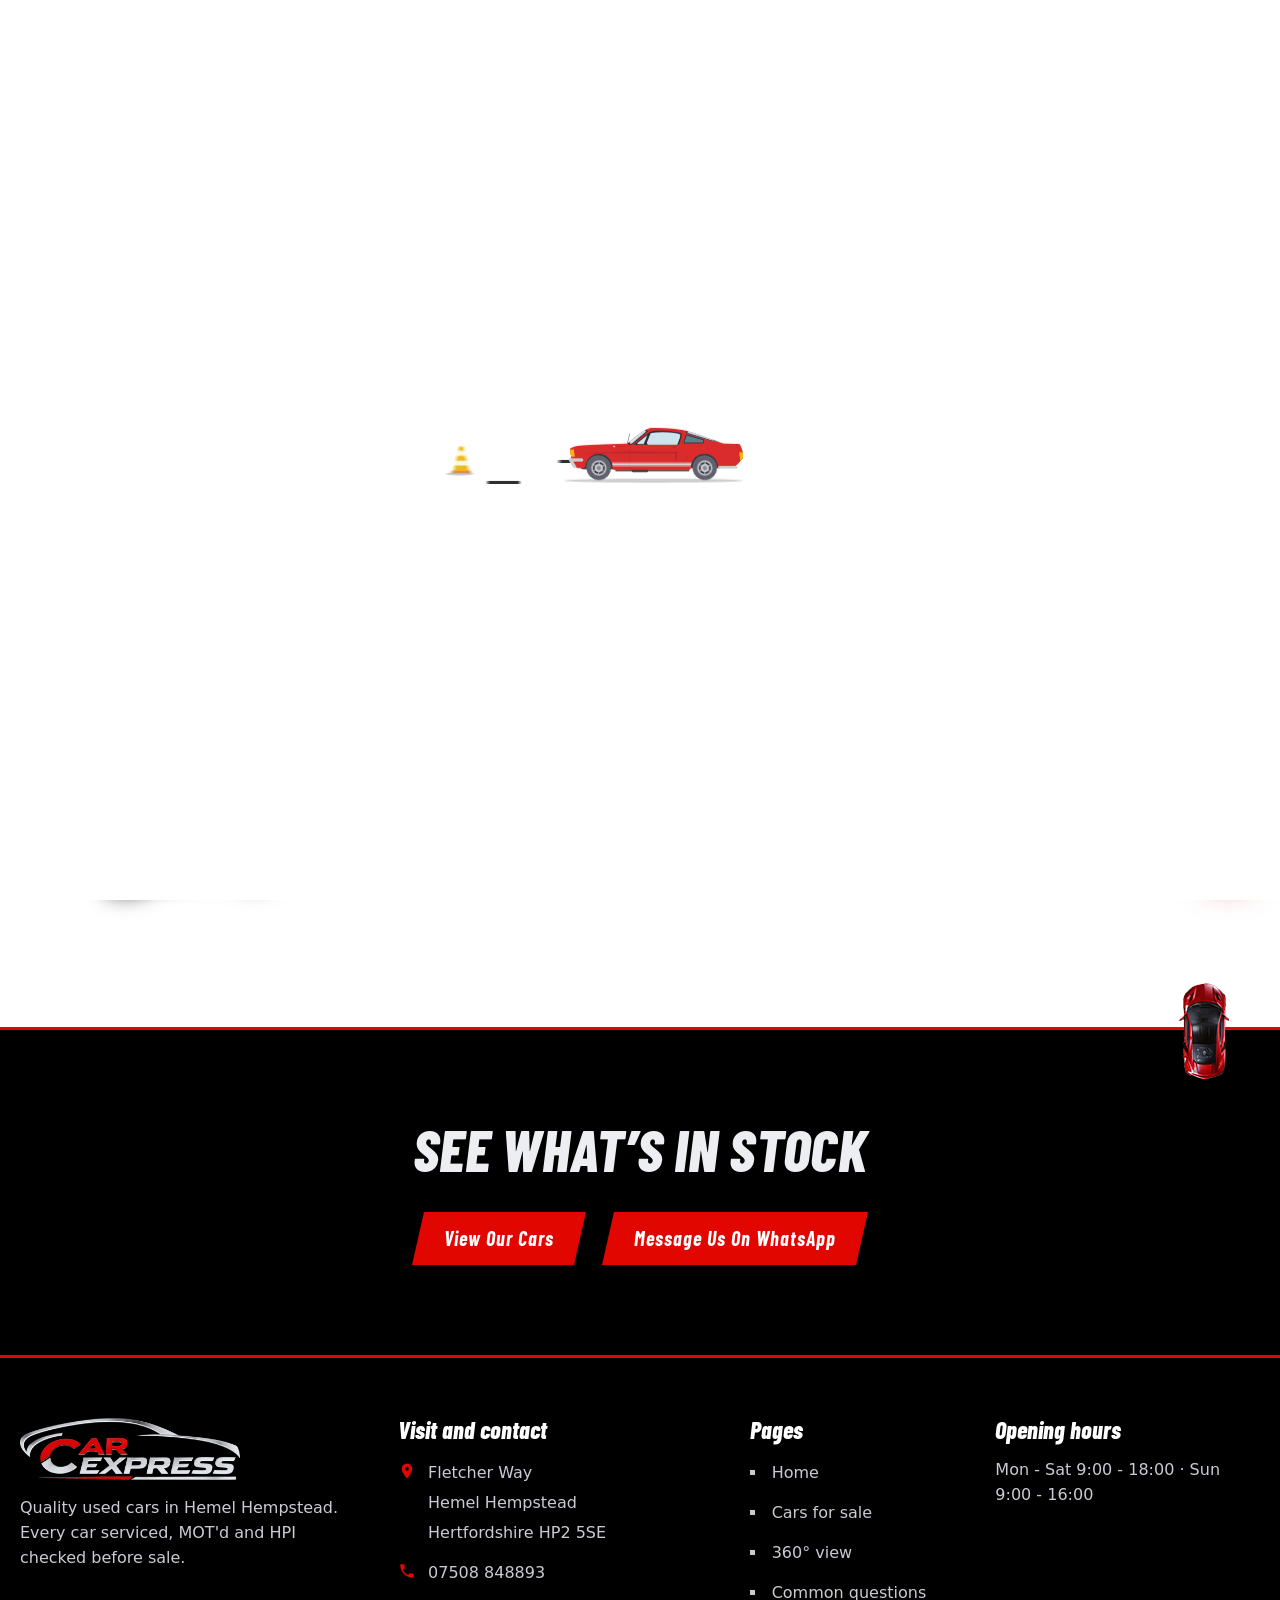
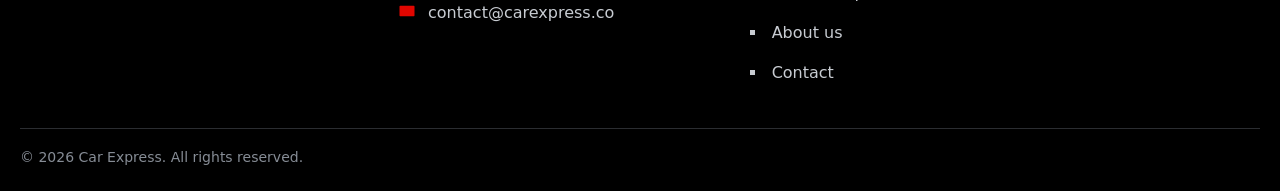
==== commit 0d1c10b8: "Add files via upload" ====
--- a/about.html
+++ b/about.html
@@ -110,7 +110,7 @@
  "areaServed":"Hemel Hempstead and surrounding areas"}
 </script>
 <link href="https://fonts.googleapis.com/css2?family=Barlow+Condensed:ital,wght@0,700;0,800;1,700;1,800&display=swap" rel="stylesheet">
-<link rel="stylesheet" type="text/css" href="ce-theme.css" />
+<link rel="stylesheet" type="text/css" href="ce-theme.css?v=1792672439" />
 </head>
 
 <body>
@@ -412,7 +412,7 @@
     .replace(/themeforest|Car Express[A-Za-z]*/gi, "Car Express");
 });
 </script>
-<script src="ce-site.js"></script>
-<script src="ce-ui.js"></script>
+<script src="ce-site.js?v=1792672439"></script>
+<script src="ce-ui.js?v=1792672439"></script>
 </body>
 </html>
--- a/ce-theme.css
+++ b/ce-theme.css
@@ -335,10 +335,221 @@
 
 /* ---------- hero photos: always black, white and red ----------
    To show your photos in their natural colours, change --hx-filter to: none  */
-:root{ --hx-filter:grayscale(1) contrast(1.1) brightness(1.1); }
-.hx-photo{ position:absolute; inset:0; z-index:-4; width:100%; height:100%; object-fit:cover; background-size:cover; background-position:center; filter:var(--hx-filter) brightness(.55); }
-.hx-photo-tint{ position:absolute; inset:0; z-index:-3; pointer-events:none; background:linear-gradient(100deg,rgba(0,0,0,.88) 25%,rgba(225,6,0,.40)); }
+:root{ --hx-filter:saturate(1.08) contrast(1.05); }
+.hx-photo{ position:absolute; inset:0; z-index:-4; width:100%; height:100%; object-fit:cover; background-size:cover; background-position:center; filter:var(--hx-filter) brightness(.85); }
+.hx-photo-tint{ position:absolute; inset:0; z-index:-3; pointer-events:none; background:linear-gradient(100deg,rgba(0,0,0,.74) 25%,rgba(225,6,0,.36)); }
 .hx-img{ filter:var(--hx-filter); }
-.hx-slide:before{ content:""; position:absolute; inset:0; z-index:1; pointer-events:none; mix-blend-mode:multiply;
-  background:linear-gradient(105deg,#c4c4c4 5%,#ff4a40); }
+.hx-slide:before{ content:""; position:absolute; inset:0; z-index:1; pointer-events:none; mix-blend-mode:normal;
+  background:linear-gradient(105deg,rgba(225,6,0,.38) 0%,rgba(225,6,0,.10) 38%,transparent 65%); }
 .hx-info{ z-index:3; }
+
+/* ==========================================================
+   PORTAL-DRIVEN SECTIONS
+   ========================================================== */
+.hx{ min-height:min(calc(100vh - 84px),780px); }
+.hx-layers{ position:absolute; inset:0; z-index:-4; }
+.hx-layer{ position:absolute; inset:0; opacity:0; transition:opacity 1.1s ease; }
+.hx-layer.is-active{ opacity:1; }
+.hx-layer .hx-photo,.hx-layer .hx-photo-tint{ z-index:0; }
+.hx-layer .hx-photo-tint{ z-index:1; }
+.hx-s{ display:none; } .hx-s.is-active{ display:block; }
+.hx-s .cx-actions{ opacity:0; animation:hxFade .9s var(--cx-ease) .95s forwards; }
+.hx-ticks{ position:absolute; left:50%; transform:translateX(-50%); width:min(1240px,100% - 40px); bottom:46px; display:flex; align-items:center; gap:8px; z-index:5; }
+.hx-tick{ width:64px; height:22px; background:none; border:0; cursor:pointer; position:relative; padding:0; }
+.hx-tick:before,.hx-tick:after{ content:""; position:absolute; left:0; top:9px; height:3px; }
+.hx-tick:before{ right:0; background:rgba(200,204,210,.28); } .hx-tick:after{ width:0; background:var(--cx-red); }
+.hx-tick[aria-selected="true"]:after{ animation:hxFill 7000ms linear forwards; }
+.hx-ticks .hx-arrow{ margin-left:6px; }
+.hx-ticks .hx-arrow:nth-of-type(1){ margin-left:auto; }
+
+.finder-bar{ display:flex; flex-wrap:wrap; align-items:center; gap:14px 30px; padding:18px 22px; margin-bottom:22px; background:var(--cx-card); border:1px solid var(--cx-line); border-left:3px solid var(--cx-red); }
+.finder-bar .hx-chips{ margin:0; flex:1 1 280px; }
+.finder-bar .hx-range{ margin:0; flex:1 1 300px; max-width:460px; }
+.sx-head p b{ color:#fff; font-family:var(--cx-display); font-style:italic; font-size:1.25em; }
+
+.txt2{ max-width:820px; }
+.txt2 h2{ font-size:clamp(38px,5vw,64px); margin-bottom:22px; }
+.txt2 p{ font-size:18px; margin:0 0 18px; color:var(--cx-silver); }
+.txt2 a{ color:#fff; border-bottom:2px solid var(--cx-red); }
+
+.steps2{ display:grid; grid-template-columns:repeat(auto-fit,minmax(230px,1fr)); gap:30px; counter-reset:s; }
+.step2{ position:relative; padding-top:70px; }
+.step2:before{ content:""; position:absolute; left:0; right:-30px; top:34px; height:2px; background:linear-gradient(90deg,var(--cx-red),var(--cx-line)); }
+.step2:last-child:before{ right:0; background:var(--cx-red); }
+.step2 .n{ position:absolute; left:0; top:0; font-family:var(--cx-display); font-style:italic; font-weight:800; font-size:64px; line-height:1; color:#fff; background:#000; padding-right:14px; }
+.step2 h3{ font-size:30px; margin-bottom:8px; } .step2 p{ margin:0; color:var(--cx-silver); }
+
+.gal2{ columns:3 260px; column-gap:16px; }
+.gal2 .g{ display:block; width:100%; margin:0 0 16px; padding:0; border:0; background:#000; cursor:zoom-in; overflow:hidden; break-inside:avoid; position:relative; }
+.gal2 .g img{ width:100%; display:block; transition:transform .7s var(--cx-ease),filter .4s; }
+.gal2 .g:hover img{ transform:scale(1.06); }
+.gal2 .g:after{ content:""; position:absolute; inset:0; border:0 solid var(--cx-red); transition:border-width .25s; pointer-events:none; }
+.gal2 .g:hover:after{ border-width:4px; }
+.lb{ position:fixed; inset:0; z-index:300; background:rgba(0,0,0,.94); display:none; align-items:center; justify-content:center; }
+.lb.on{ display:flex; }
+.lb img{ max-width:90vw; max-height:86vh; box-shadow:0 20px 80px #000; animation:cardIn .4s var(--cx-ease); }
+.lb button{ position:absolute; background:none; border:0; color:#fff; font-size:44px; cursor:pointer; padding:16px 22px; line-height:1; }
+.lb .x{ top:10px; right:10px; font-size:30px; } .lb .p{ left:6px; } .lb .n{ right:6px; }
+.lb button:hover{ color:var(--cx-red); }
+
+.vid2{ position:relative; padding-top:56.25%; background:#000; border:1px solid var(--cx-line); }
+.vid2 iframe,.vid2 video{ position:absolute; inset:0; width:100%; height:100%; border:0; }
+
+.rev2{ display:grid; grid-template-columns:repeat(auto-fit,minmax(280px,1fr)); gap:22px; }
+.rev2 figure{ margin:0; padding:28px; background:var(--cx-card); border:1px solid var(--cx-line); border-top:3px solid var(--cx-red); }
+.rev2 .stars{ color:var(--cx-red); letter-spacing:4px; font-size:20px; }
+.rev2 blockquote{ margin:14px 0; font-size:18px; color:var(--cx-silver-light); border:0; padding:0; }
+.rev2 figcaption{ color:var(--cx-silver-dark); font-weight:600; }
+
+.ct-grid{ display:grid; grid-template-columns:repeat(auto-fit,minmax(230px,1fr)); gap:20px; margin-bottom:26px; }
+.ct-box{ background:var(--cx-card); border:1px solid var(--cx-line); border-top:3px solid var(--cx-red); padding:26px 24px; transition:transform .35s var(--cx-ease),border-color .3s; }
+.ct-box:hover{ transform:translateY(-5px); border-color:#4a4d54; }
+.ct-box svg{ width:30px; height:30px; fill:var(--cx-red); margin-bottom:12px; }
+.ct-box h3{ font-size:28px; margin-bottom:8px; } .ct-box p{ margin:0; color:var(--cx-silver); word-break:break-word; }
+.ct-box a:not(.cx-btn){ color:#fff; border-bottom:2px solid var(--cx-red); }
+.map2 iframe{ width:100%; height:420px; border:0; display:block; filter:grayscale(.9) invert(.92) contrast(.9) hue-rotate(180deg); }
+
+.pg-title{ padding:70px 0 20px; border-bottom:3px solid var(--cx-red); background:radial-gradient(60% 120% at 80% 0,rgba(225,6,0,.3),transparent 70%),#000; }
+.pg-title h1{ font-size:clamp(44px,7vw,92px); padding-bottom:28px; }
+.cta2 p{ color:#fff; }
+
+@media (max-width:900px){
+  .hx-ticks{ bottom:30px; } .hx-tick{ width:44px; }
+  .step2:before{ right:0!important; }
+}
+
+/* ==========================================================
+   360 VIEWER
+   ========================================================== */
+.cxs{ position:relative; aspect-ratio:4/3; background:#000; overflow:hidden; user-select:none; -webkit-user-select:none; touch-action:pan-y; cursor:grab; border:1px solid var(--cx-line); outline-offset:2px; }
+.cxs.grabbing{ cursor:grabbing; }
+.cxs-stage,.cxs-stage img{ position:absolute; inset:0; width:100%; height:100%; }
+.cxs-stage img{ object-fit:contain; pointer-events:none; } .cxs-stage img.b{ opacity:0; }
+.cxs-badge{ position:absolute; left:0; top:16px; z-index:2; background:var(--cx-red); color:#fff; font-family:var(--cx-display); font-style:italic; font-weight:800; font-size:26px; padding:2px 20px 2px 14px; clip-path:polygon(0 0,100% 0,calc(100% - 10px) 100%,0 100%); }
+.cxs-load{ position:absolute; inset:0; z-index:4; display:grid; place-items:center; background:#000; color:var(--cx-silver); text-align:center; transition:opacity .4s; }
+.cxs-load b{ font-family:var(--cx-display); font-style:italic; font-size:24px; color:#fff; }
+.cxs-load .bar{ width:220px; height:4px; background:#2b2d31; margin:12px auto 0; } .cxs-load .bar i{ display:block; height:100%; width:0; background:var(--cx-red); transition:width .15s; }
+.cxs-hint{ position:absolute; left:14px; bottom:14px; z-index:2; background:rgba(0,0,0,.75); color:#fff; padding:7px 14px; font-size:13.5px; border-left:3px solid var(--cx-red); transition:opacity .5s; pointer-events:none; }
+.cxs-ctl{ position:absolute; right:12px; bottom:12px; z-index:3; display:flex; gap:6px; }
+.cxs-ctl button{ width:42px; height:42px; background:rgba(0,0,0,.75); border:1px solid #3a3d43; color:#fff; font-size:20px; cursor:pointer; display:grid; place-items:center; padding:0; transition:background .2s; } .cxs-ctl button:hover{ background:var(--cx-red); border-color:var(--cx-red); }
+
+/* ==========================================================
+   CAR PAGE
+   ========================================================== */
+.cp{ padding:34px 0 80px; }
+.cp-crumb{ font-size:14px; color:var(--cx-silver-dark); margin-bottom:18px; } .cp-crumb a{ color:var(--cx-silver); border-bottom:1px solid var(--cx-line); }
+.cp-grid{ display:grid; grid-template-columns:minmax(0,1.35fr) minmax(0,1fr); gap:clamp(24px,4vw,56px); align-items:start; }
+.cp-tabs{ display:flex; gap:8px; margin-bottom:12px; flex-wrap:wrap; }
+.cp-tab{ background:var(--cx-card); border:1px solid var(--cx-line); color:var(--cx-silver); padding:10px 18px; font:600 15px var(--cx-body); cursor:pointer; transition:all .2s; }
+.cp-tab:hover{ border-color:var(--cx-silver); } .cp-tab.on{ background:var(--cx-red); border-color:var(--cx-red); color:#fff; }
+.cp-panel{ display:none; } .cp-panel.on{ display:block; animation:cardIn .5s var(--cx-ease); }
+.cp-main{ position:relative; aspect-ratio:4/3; background:#0d0d0f; overflow:hidden; border:1px solid var(--cx-line); cursor:zoom-in; touch-action:pan-y; }
+.cp-main img{ width:100%; height:100%; object-fit:cover; display:block; transition:opacity .35s; }
+.cp-main .nv{ position:absolute; top:50%; transform:translateY(-50%); width:46px; height:60px; background:rgba(0,0,0,.65); border:0; color:#fff; font-size:28px; cursor:pointer; opacity:0; transition:opacity .25s,background .2s; } .cp-main:hover .nv{ opacity:1; } .cp-main .nv:hover{ background:var(--cx-red); }
+.cp-main .nv.p{ left:0; } .cp-main .nv.n{ right:0; }
+.cp-main .cnt{ position:absolute; right:12px; bottom:12px; background:rgba(0,0,0,.7); color:#fff; padding:4px 12px; font-size:13px; }
+.cp-thumbs{ display:flex; gap:8px; margin-top:10px; overflow-x:auto; padding-bottom:6px; scrollbar-width:thin; }
+.cp-thumbs button{ flex:0 0 96px; height:68px; padding:0; border:2px solid transparent; background:#000; cursor:pointer; opacity:.6; transition:all .2s; } .cp-thumbs button.on{ border-color:var(--cx-red); opacity:1; } .cp-thumbs button:hover{ opacity:1; }
+.cp-thumbs img{ width:100%; height:100%; object-fit:cover; display:block; }
+.cp-video{ position:relative; padding-top:56.25%; background:#000; border:1px solid var(--cx-line); } .cp-video iframe,.cp-video video{ position:absolute; inset:0; width:100%; height:100%; border:0; }
+.cp-embed{ position:relative; padding-top:75%; background:#000; border:1px solid var(--cx-line); } .cp-embed iframe{ position:absolute; inset:0; width:100%; height:100%; border:0; }
+.cp-empty{ aspect-ratio:4/3; display:grid; place-items:center; background:#0d0d0f; border:1px solid var(--cx-line); text-align:center; padding:30px; } .cp-empty img{ width:min(320px,70%); opacity:.9; margin:0 auto 10px; } .cp-empty p{ color:var(--cx-silver-dark); margin:0; }
+.cp-info h1{ font-size:clamp(36px,4.4vw,60px); margin-bottom:6px; }
+.cp-var{ color:var(--cx-silver-dark); margin:0 0 16px; font-size:17px; }
+.cp-price{ display:inline-block; background:var(--cx-red); color:#fff; font-family:var(--cx-display); font-style:italic; font-weight:800; font-size:clamp(40px,5vw,60px); line-height:1; padding:6px 28px 6px 18px; clip-path:polygon(0 0,100% 0,calc(100% - 14px) 100%,0 100%); margin-bottom:20px; }
+.cp-sold{ display:inline-block; margin-left:10px; background:#000; border:1px solid var(--cx-silver); padding:4px 14px; font-weight:700; vertical-align:middle; color:#fff; }
+.cp-specs{ display:grid; grid-template-columns:1fr 1fr; gap:1px; background:var(--cx-line); border:1px solid var(--cx-line); margin-bottom:22px; }
+.cp-specs div{ background:var(--cx-card); padding:12px 16px; } .cp-specs small{ display:block; color:var(--cx-silver-dark); font-size:12.5px; } .cp-specs b{ color:#fff; font-size:17px; }
+.cp-desc{ margin:0 0 22px; color:var(--cx-silver); } .cp-desc p{ margin:0 0 12px; }
+.cp-acts{ display:flex; flex-wrap:wrap; gap:12px; margin-bottom:22px; }
+.cp-trust{ list-style:none; padding:0; margin:0; border-top:1px solid var(--cx-line); } .cp-trust li{ padding:12px 0 12px 30px; border-bottom:1px solid var(--cx-line); position:relative; } .cp-trust li:before{ content:""; position:absolute; left:4px; top:18px; width:12px; height:12px; background:var(--cx-red); transform:skewX(-24deg); }
+.cp-more{ margin-top:70px; } .cp-more h2{ font-size:clamp(34px,4vw,52px); margin-bottom:24px; }
+.has360{ display:inline-block; position:absolute; left:0; top:14px; z-index:3; background:#000; border-left:3px solid var(--cx-red); color:#fff; font:700 13px var(--cx-body); padding:3px 10px; }
+@media (max-width:900px){ .cp-grid{ grid-template-columns:1fr; } .cp-main .nv{ opacity:1; width:38px; height:50px; } }
+
+/* safety: no photo can ever be wider than its box */
+img{ max-width:100%; height:auto; }
+.car-image img,.cx-card .pic img,.cp-main img,.cp-thumbs img{ max-width:100%; }
+html,body{ overflow-x:hidden; }
+
+/* ---- v3: richer motion ---- */
+.cx-card .pic img.noimg{ box-sizing:border-box; object-fit:contain; padding:14% 18%; background:radial-gradient(circle at 50% 40%,#1c1c20,#050506 70%); opacity:.85; }
+.cx-card .pic{ overflow:hidden; } .cx-card .pic:after{ content:""; position:absolute; inset:0; background:linear-gradient(115deg,transparent 40%,rgba(255,255,255,.18) 50%,transparent 60%); transform:translateX(-120%); transition:transform .9s var(--cx-ease); pointer-events:none; }
+.cx-card:hover .pic:after{ transform:translateX(120%); }
+.cx-card:after{ content:""; position:absolute; left:0; bottom:0; height:3px; width:0; background:var(--cx-red); transition:width .5s var(--cx-ease); }
+.cx-card:hover:after{ width:100%; }
+.cx-card .tag{ animation:tagPulse 3.2s ease-in-out infinite; }
+@keyframes tagPulse{ 0%,100%{ filter:none; } 50%{ filter:drop-shadow(0 0 10px rgba(225,6,0,.65)); } }
+.ce-progress{ position:fixed; left:0; top:0; height:3px; width:0; background:linear-gradient(90deg,#E10600,#ff5a4f); z-index:9999; transition:width .1s linear; }
+.cx-btn{ position:relative; overflow:hidden; } .cx-btn:after{ content:""; position:absolute; top:0; left:-80%; width:50%; height:100%; background:linear-gradient(100deg,transparent,rgba(255,255,255,.35),transparent); transform:skewX(-20deg); transition:left .6s var(--cx-ease); }
+.cx-btn:hover:after{ left:130%; }
+.hx-count{ position:absolute; right:0; top:-34px; font-family:var(--cx-display); font-style:italic; font-weight:800; font-size:20px; color:var(--cx-silver); z-index:5; letter-spacing:2px; } .hx-count b{ color:var(--cx-red); font-size:30px; }
+.hx-visual,#hxVisual{ will-change:transform; transition:transform .25s ease-out; }
+.sx-head h2.split span{ display:inline-block; opacity:0; transform:translateY(.6em) rotate(3deg); transition:opacity .6s var(--cx-ease),transform .7s var(--cx-ease); transition-delay:calc(var(--w)*.06s); }
+.sx-head h2.split.in span{ opacity:1; transform:none; }
+.gal2 .g{ overflow:hidden; } .gal2 .g img{ transition:transform .9s var(--cx-ease),filter .4s; filter:saturate(.9) contrast(1.05); } .gal2 .g:hover img{ filter:saturate(1.1); }
+@media (prefers-reduced-motion:reduce){ .cx-card .tag,.cx-card:after,.cx-btn:after{ animation:none; transition:none; } }
+
+/* ---- Zack ---- */
+.zk{ position:fixed; left:16px; bottom:12px; z-index:95; display:flex; flex-direction:column; align-items:flex-start; gap:4px; pointer-events:none; }
+.zk > *{ pointer-events:auto; }
+.zk-car{ position:relative; width:min(230px,44vw); aspect-ratio:760/695; background:none; border:0; padding:0; cursor:pointer; -webkit-tap-highlight-color:transparent;
+  animation:zkIn 1.1s cubic-bezier(.2,.9,.25,1.15) .6s both; }
+@keyframes zkIn{ 0%{ transform:translateX(-140%) skewX(-14deg); opacity:0; } 60%{ opacity:1; } 80%{ transform:translateX(6%) skewX(3deg); } 100%{ transform:none; } }
+.zk-img{ position:absolute; inset:0; display:block; animation:zkBob 3.4s ease-in-out 1.7s infinite; transform:perspective(900px) rotateX(var(--rx,0deg)) rotateY(var(--ry,0deg)); transition:transform .25s ease-out; filter:drop-shadow(0 14px 14px rgba(0,0,0,.65)); }
+.zk-img img{ width:100%; height:100%; display:block; pointer-events:none; }
+@keyframes zkBob{ 0%,100%{ translate:0 0; } 50%{ translate:0 -7px; } }
+.zk-shadow{ position:absolute; left:10%; right:6%; bottom:-2%; height:14px; border-radius:50%; background:radial-gradient(ellipse,rgba(225,6,0,.65),transparent 70%); filter:blur(5px); animation:zkSh 3.4s ease-in-out 1.7s infinite; }
+@keyframes zkSh{ 0%,100%{ transform:scaleX(1); opacity:.9; } 50%{ transform:scaleX(.86); opacity:.5; } }
+.zk-hl{ position:absolute; width:16%; height:7%; border-radius:50%; background:radial-gradient(ellipse,#fff,rgba(160,230,255,.75) 40%,transparent 70%); mix-blend-mode:screen; animation:zkHl 2.6s ease-in-out infinite; pointer-events:none; }
+.zk-hl.a{ left:42%; top:54%; transform:rotate(12deg); } .zk-hl.b{ left:92%; top:52%; width:9%; transform:rotate(12deg); animation-delay:.6s; }
+@keyframes zkHl{ 0%,100%{ opacity:.15; } 50%{ opacity:.85; } }
+.zk-shine{ position:absolute; inset:0; background:linear-gradient(105deg,transparent 42%,rgba(255,255,255,.35) 50%,transparent 58%); background-size:260% 100%; background-position:160% 0; mix-blend-mode:soft-light;
+  -webkit-mask-image:url(zack.webp); mask-image:url(zack.webp); -webkit-mask-size:100% 100%; mask-size:100% 100%; animation:zkShine 5.5s ease-in-out 2.2s infinite; pointer-events:none; }
+@keyframes zkShine{ 0%{ background-position:160% 0; } 45%,100%{ background-position:-60% 0; } }
+.zk-car.rev .zk-img{ animation:zkRev .9s ease-in-out; }
+@keyframes zkRev{ 0%,100%{ translate:0 0; } 15%{ translate:-3px -2px; } 30%{ translate:3px 0; } 45%{ translate:-3px -2px; } 60%{ translate:3px 0; } 80%{ translate:0 -6px; } }
+.zk-badge{ position:absolute; right:2%; top:2%; z-index:2; background:var(--cx-red); color:#fff; font:700 12px/22px var(--cx-body,Arial); width:22px; height:22px; border-radius:50%; text-align:center; box-shadow:0 0 14px var(--cx-red); animation:zkPulse 1.6s ease-in-out infinite; }
+@keyframes zkPulse{ 50%{ transform:scale(1.18); } }
+.zk-bub{ position:relative; width:min(320px,calc(100vw - 32px)); background:rgba(14,15,18,.94); backdrop-filter:blur(8px); border:1px solid #2c2e34; padding:16px 16px 14px; color:var(--cx-silver,#C8CCD2);
+  box-shadow:0 20px 60px rgba(0,0,0,.7),0 0 0 1px rgba(225,6,0,.22); clip-path:polygon(0 0,100% 0,100% calc(100% - 12px),calc(100% - 12px) 100%,0 100%);
+  opacity:0; visibility:hidden; transform:translateY(18px) scale(.94); transform-origin:bottom left; transition:opacity .35s,transform .45s cubic-bezier(.2,.9,.3,1.2),visibility 0s .45s; }
+.zk-bub.on{ opacity:1; visibility:visible; transform:none; transition:opacity .35s,transform .45s cubic-bezier(.2,.9,.3,1.2); }
+.zk-bub:before{ content:""; position:absolute; left:0; top:0; bottom:0; width:4px; background:linear-gradient(var(--cx-red),#ff6a5f); }
+.zk-logo{ height:24px; display:block; margin-bottom:8px; }
+.zk-bub b{ display:flex; align-items:center; gap:8px; color:#fff; font-size:18px; margin-bottom:6px; }
+.zk-bub b i{ width:8px; height:8px; border-radius:50%; background:#2fe37a; box-shadow:0 0 8px #2fe37a; animation:zkPulse 1.6s infinite; }
+.zk-bub p{ margin:0 0 12px; font-size:14.5px; line-height:1.45; color:#b9bdc4; }
+.zk-q{ display:flex; flex-wrap:wrap; gap:6px; }
+.zk-q a,.zk-q button{ background:rgba(255,255,255,.04); border:1px solid #3a3c42; color:#fff; padding:8px 12px; font:600 13px var(--cx-body,Arial); cursor:pointer; text-decoration:none; transition:.25s; }
+.zk-q a:hover,.zk-q button:hover{ background:var(--cx-red); border-color:var(--cx-red); transform:translateY(-2px); }
+.zk-x{ position:absolute; right:8px; top:6px; background:none; border:0; color:#8e939b; font-size:16px; cursor:pointer; }
+@media (max-width:640px){ .zk{ left:8px; bottom:8px; } .zk-car{ width:min(150px,38vw); } }
+@media (prefers-reduced-motion:reduce){ .zk-car,.zk-img,.zk-shadow,.zk-hl,.zk-shine,.zk-badge{ animation:none !important; } }
+
+.zk-hi{ background:#fff; color:#111; font:700 14px var(--cx-body,Arial); padding:9px 14px; border-radius:14px 14px 14px 2px; margin-left:6px; box-shadow:0 10px 30px rgba(0,0,0,.5); opacity:0; visibility:hidden; transform:translateY(10px) scale(.9); transform-origin:bottom left; transition:opacity .35s,transform .45s cubic-bezier(.2,.9,.3,1.3),visibility 0s .45s; }
+.zk-hi.on{ opacity:1; visibility:visible; transform:none; transition:opacity .35s,transform .45s cubic-bezier(.2,.9,.3,1.3); }
+.zk{ display:block; width:min(230px,44vw); } .zk-car{ display:block; }
+.zk-bub,.zk-hi{ position:absolute; left:0; bottom:calc(100% + 4px); }
+.zk-hi{ white-space:nowrap; left:6px; bottom:calc(100% - 4px); }
+@media (max-width:640px){ .zk{ width:min(150px,38vw); } .zk-car{ width:100%; } }
+
+/* Zack stage: lights behind the black car so it stands out on dark pages */
+.zk-car:before{ content:""; position:absolute; left:-14%; right:-10%; top:-18%; bottom:-6%; z-index:-1; border-radius:50%; pointer-events:none;
+  background:radial-gradient(ellipse at 50% 55%,rgba(235,240,247,.95) 0%,rgba(200,206,215,.7) 28%,rgba(225,6,0,.28) 55%,transparent 72%); filter:blur(2px); animation:zkStage 4s ease-in-out infinite; }
+@keyframes zkStage{ 0%,100%{ opacity:.95; transform:scale(1); } 50%{ opacity:.75; transform:scale(1.04); } }
+.zk-car:after{ content:""; position:absolute; left:-6%; right:-2%; bottom:-6%; height:22%; z-index:-1; border-radius:50%; pointer-events:none;
+  border:2px solid rgba(225,6,0,.9); box-shadow:0 0 18px rgba(225,6,0,.8),inset 0 0 18px rgba(225,6,0,.5); transform:perspective(300px) rotateX(62deg); }
+.zk-car .zk-img{ filter:drop-shadow(0 10px 10px rgba(0,0,0,.55)); }
+.zk-shadow{ display:none; }
+
+/* Zack v2: animated video car */
+.zk{ width:min(270px,50vw); } .zk-car{ width:100%; aspect-ratio:560/385; }
+.zk-img video,.zk-img img{ width:100%; height:100%; display:block; object-fit:contain; pointer-events:none; }
+.zk-img{ animation:none; filter:drop-shadow(0 10px 12px rgba(0,0,0,.55)); }
+.zk-hl,.zk-shine,.zk-shadow{ display:none !important; }
+.zk-car:before{ background:radial-gradient(ellipse at 50% 58%,rgba(225,6,0,.38) 0%,rgba(225,6,0,.16) 40%,transparent 70%); filter:blur(4px); }
+@media (max-width:640px){ .zk{ width:min(180px,46vw); } }
+
+/* Zack: no ring */
+.zk-car:after{ content:none !important; display:none !important; }
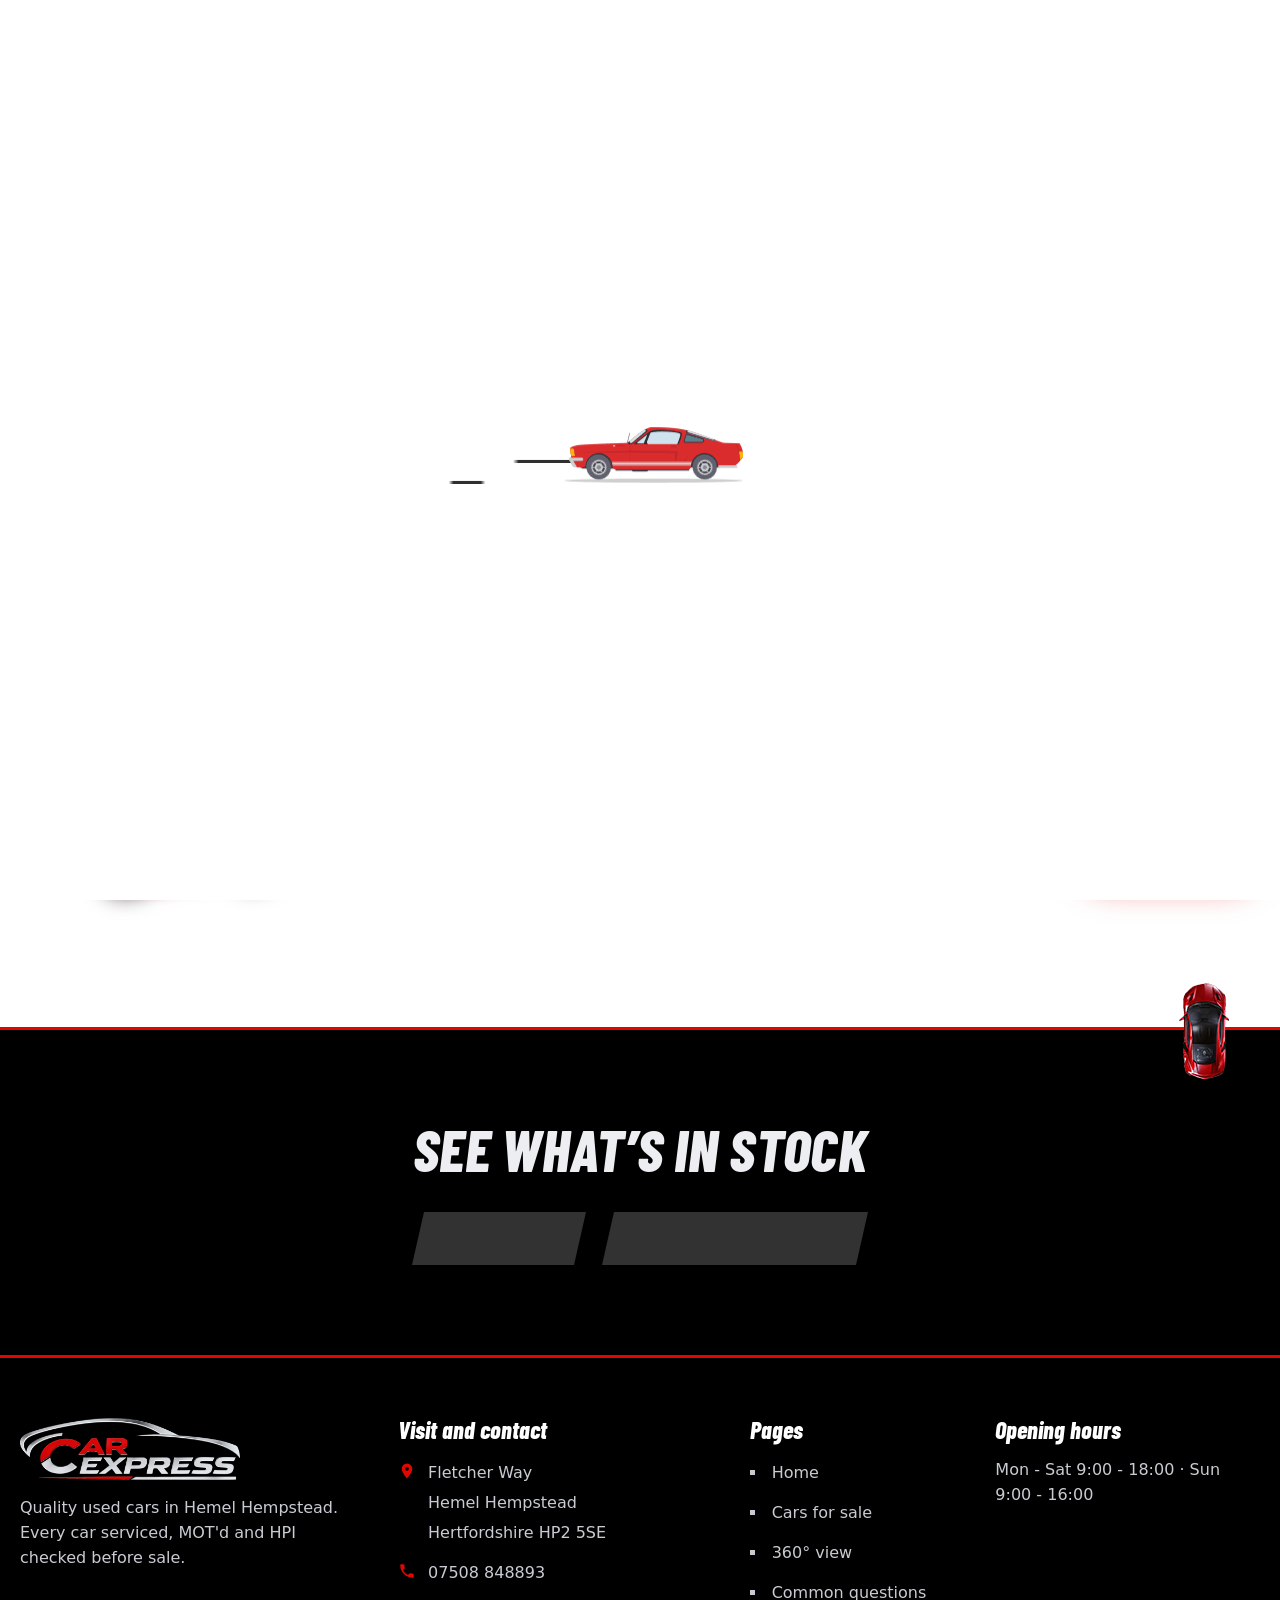
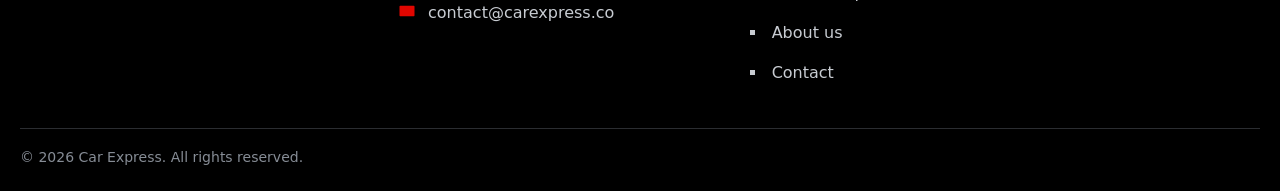
==== commit 41948f6b: "Add files via upload" ====
--- a/about.html
+++ b/about.html
@@ -110,7 +110,7 @@
  "areaServed":"Hemel Hempstead and surrounding areas"}
 </script>
 <link href="https://fonts.googleapis.com/css2?family=Barlow+Condensed:ital,wght@0,700;0,800;1,700;1,800&display=swap" rel="stylesheet">
-<link rel="stylesheet" type="text/css" href="ce-theme.css?v=1792672439" />
+<link rel="stylesheet" type="text/css" href="ce-theme.css?v=1792672682" />
 </head>
 
 <body>
@@ -413,6 +413,6 @@
 });
 </script>
 <script src="ce-site.js?v=1792672439"></script>
-<script src="ce-ui.js?v=1792672439"></script>
+<script src="ce-ui.js?v=1792672682"></script>
 </body>
 </html>
--- a/ce-theme.css
+++ b/ce-theme.css
@@ -553,3 +553,10 @@
 
 /* Zack: no ring */
 .zk-car:after{ content:none !important; display:none !important; }
+
+/* WhatsApp button with label */
+.cx-wa{ width:auto!important; padding:0 22px 0 18px; gap:10px; border-radius:40px!important; display:flex; align-items:center; justify-content:center; }
+.cx-wa:before{ border-radius:40px!important; }
+.cx-wa-t{ color:#fff; font-weight:700; font-size:15px; letter-spacing:.2px; white-space:nowrap; }
+@media(max-width:600px){ .cx-wa{ padding:0 16px 0 13px; } .cx-wa-t{ font-size:14px; } }
+.cx-wa,.cx-wa:hover,.cx-wa-t{ text-decoration:none!important; background-image:none!important; }
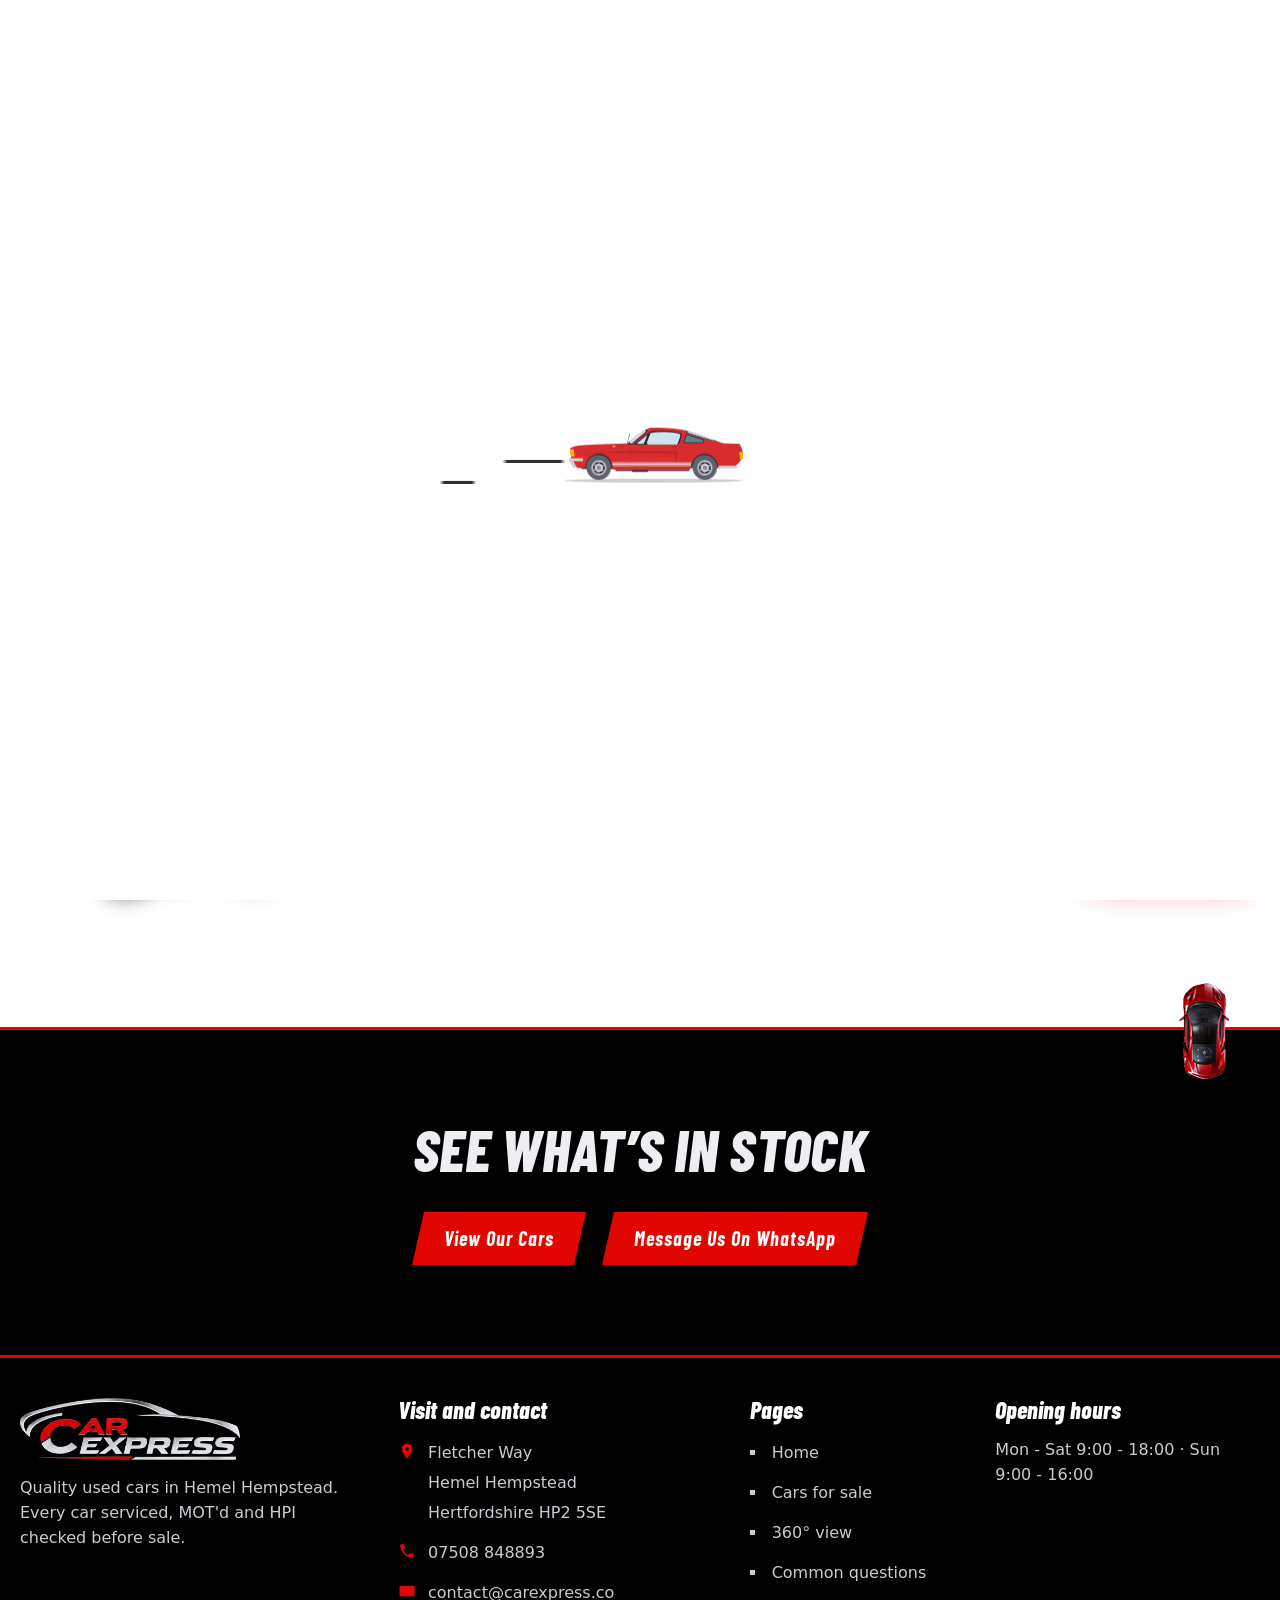
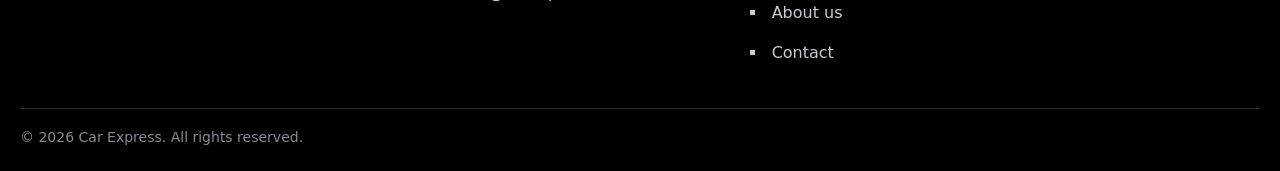
==== commit 605c1881: "Add files via upload" ====
--- a/about.html
+++ b/about.html
@@ -110,7 +110,7 @@
  "areaServed":"Hemel Hempstead and surrounding areas"}
 </script>
 <link href="https://fonts.googleapis.com/css2?family=Barlow+Condensed:ital,wght@0,700;0,800;1,700;1,800&display=swap" rel="stylesheet">
-<link rel="stylesheet" type="text/css" href="ce-theme.css?v=1792672682" />
+<link rel="stylesheet" type="text/css" href="ce-theme.css?v=1793553077" />
 </head>
 
 <body>
@@ -413,6 +413,6 @@
 });
 </script>
 <script src="ce-site.js?v=1792672439"></script>
-<script src="ce-ui.js?v=1792672682"></script>
+<script src="ce-ui.js?v=1793553077"></script>
 </body>
 </html>
--- a/ce-theme.css
+++ b/ce-theme.css
@@ -560,3 +560,142 @@
 .cx-wa-t{ color:#fff; font-weight:700; font-size:15px; letter-spacing:.2px; white-space:nowrap; }
 @media(max-width:600px){ .cx-wa{ padding:0 16px 0 13px; } .cx-wa-t{ font-size:14px; } }
 .cx-wa,.cx-wa:hover,.cx-wa-t{ text-decoration:none!important; background-image:none!important; }
+
+/* =====================================================================
+   v5: tighter spacing, natural hero photo, richer car cards
+   ===================================================================== */
+/* ---- less empty space ---- */
+.sx{ padding:clamp(34px,4.6vw,64px) 0; }
+.sx-head{ margin-bottom:22px; gap:12px; }
+.sx-head h2{ font-size:clamp(34px,4.2vw,56px); }
+.cars-meta{ margin-bottom:12px; min-height:0; }
+.finder-bar{ margin-bottom:14px; padding:14px 20px; }
+.hx{ min-height:0; padding:34px 0 64px; }
+.hx-copy h1{ margin-bottom:14px; }
+.hx-sub{ margin-bottom:20px; }
+.pg-title{ padding:38px 0 6px; }
+.pg-title h1{ padding-bottom:16px; font-size:clamp(38px,5.5vw,70px); }
+.cta2{ padding:clamp(34px,4.6vw,60px) 0; }
+.cx-footer{ padding-top:40px; }
+.cars-grid{ gap:22px; }
+.ct-grid{ gap:16px; }
+.cars-sec{ padding-top:clamp(28px,3.4vw,48px); }
+[data-page="stock"] .cars-sec .sx-head{ margin-bottom:16px; }
+
+/* ---- hero photo: natural colour, light tint ---- */
+:root{ --hx-filter:none; }
+.hx-photo{ filter:saturate(1.05) contrast(1.03)!important; }
+.hx-photo-tint{ background:linear-gradient(100deg,rgba(0,0,0,.52) 0%,rgba(0,0,0,.2) 48%,rgba(0,0,0,.04) 100%)!important; }
+.hx:before{ background:radial-gradient(90% 80% at 25% 35%,transparent 40%,rgba(0,0,0,.5) 100%)!important; }
+.hx-bg{ opacity:.55; }
+.hx-copy h1,.hx-sub{ text-shadow:0 2px 18px rgba(0,0,0,.65); }
+
+/* ---- car cards ---- */
+.cx-card{ background:linear-gradient(180deg,#14151a,#0d0e11); }
+.cx-card .pic{ aspect-ratio:4/3; }
+.cx-card .pic .pl{ position:absolute; inset:0; z-index:4; }
+.cx-card .pic:after{ z-index:1; pointer-events:none; }
+.cx-card .sold{ z-index:6; }
+.cx-card.is-sold .pic img{ filter:grayscale(.7) brightness(.8); }
+.cx-card .body{ padding:16px 20px 20px; gap:0; }
+.cx-card .mk{ display:flex; align-items:center; gap:12px; padding-bottom:12px; border-bottom:1px solid var(--cx-line); }
+.mk-logo{ flex:0 0 auto; width:46px; height:46px; border-radius:50%; background:#f3f4f6; color:#0b0b0d; display:grid; place-items:center; box-shadow:0 0 0 3px rgba(255,255,255,.06); }
+.mk-logo svg{ width:26px; height:26px; display:block; }
+.mk-logo.mk-txt{ font:800 15px var(--cx-display); font-style:italic; letter-spacing:.5px; background:#1d1e23; color:#fff; border:1px solid var(--cx-line); }
+.cx-card .mk-n{ min-width:0; flex:1; }
+.cx-card .mk-n small{ display:block; color:var(--cx-silver-dark); font-size:13px; letter-spacing:.3px; text-transform:uppercase; }
+.cx-card .mk-n h3{ font-size:26px; line-height:1.05; margin:2px 0 0; white-space:nowrap; overflow:hidden; text-overflow:ellipsis; }
+.cx-card .mk-p{ font-family:var(--cx-display); font-style:italic; font-weight:800; font-size:27px; color:#fff; white-space:nowrap; }
+.cx-card .mk-p:first-letter{ color:var(--cx-red); }
+.cx-card .blurb{ margin:12px 0 10px; color:var(--cx-silver); font-size:14.5px; line-height:1.45; display:-webkit-box; -webkit-line-clamp:2; -webkit-box-orient:vertical; overflow:hidden; min-height:2.9em; }
+.cx-card .spec6{ list-style:none; margin:0; padding:0; display:grid; grid-template-columns:1fr 1fr; gap:9px 14px; }
+.cx-card .spec6 li{ display:flex; align-items:center; gap:9px; color:#e5e7eb; font-size:14px; min-width:0; }
+.cx-card .spec6 li span{ overflow:hidden; text-overflow:ellipsis; white-space:nowrap; }
+.cx-card .spec6 svg{ flex:0 0 auto; width:20px; height:20px; color:var(--cx-red); }
+.cx-card .acts{ padding-top:16px; }
+
+/* hover panel: see-through, like a showroom screen */
+.cx-card .hov{ position:absolute; inset:0; z-index:5; pointer-events:none; display:flex; flex-direction:column; justify-content:flex-end; gap:6px; padding:20px 20px 18px;
+  background:linear-gradient(180deg,rgba(0,0,0,.18) 0%,rgba(8,8,10,.72) 42%,rgba(8,8,10,.9) 100%); backdrop-filter:blur(3px) saturate(1.1); -webkit-backdrop-filter:blur(3px) saturate(1.1);
+  border-top:2px solid var(--cx-red); opacity:0; transform:translateY(14px); transition:opacity .35s ease,transform .45s var(--cx-ease); }
+.cx-card .hov-k{ align-self:flex-start; background:var(--cx-red); color:#fff; font:700 12px var(--cx-body); letter-spacing:.8px; text-transform:uppercase; padding:3px 9px; }
+.cx-card .hov-t{ font-family:var(--cx-display); font-style:italic; font-weight:800; font-size:28px; line-height:1; color:#fff; }
+.cx-card .hov-v{ color:var(--cx-silver); font-size:14px; }
+.cx-card .hov p{ margin:2px 0 2px; color:#e5e7eb; font-size:14px; line-height:1.4; display:-webkit-box; -webkit-line-clamp:3; -webkit-box-orient:vertical; overflow:hidden; }
+.cx-card .hov-c{ list-style:none; margin:2px 0 0; padding:0; display:flex; flex-wrap:wrap; gap:6px; }
+.cx-card .hov-c li{ display:flex; align-items:center; gap:6px; border:1px solid rgba(255,255,255,.35); background:rgba(0,0,0,.35); padding:4px 9px; font-size:12.5px; color:#fff; }
+.cx-card .hov-c svg{ width:15px; height:15px; color:#fff; }
+.cx-card .hov-p{ display:flex; align-items:center; justify-content:space-between; gap:12px; margin-top:8px; }
+.cx-card .hov-p span{ font-family:var(--cx-display); font-style:italic; font-weight:800; font-size:30px; color:#fff; }
+.cx-card .hov-b{ pointer-events:auto; position:relative; z-index:7; background:var(--cx-red); color:#fff!important; font:700 15px var(--cx-body); padding:9px 18px; clip-path:polygon(10px 0,100% 0,calc(100% - 10px) 100%,0 100%); transition:background .2s; }
+.cx-card .hov-b:hover{ background:#fff; color:#000!important; }
+@media (hover:hover){
+  .cx-card:hover .hov, .cx-card:focus-within .hov{ opacity:1; transform:none; }
+  .cx-card:hover .pic img{ transform:scale(1.06); }
+}
+@media (hover:none){ .cx-card .hov{ display:none; } }
+@media (max-width:620px){
+  .cx-card .mk-n h3{ font-size:23px; } .cx-card .mk-p{ font-size:24px; }
+  .cx-card .spec6{ gap:8px 10px; }
+}
+
+.cx-card .mk-v{ display:block; color:var(--cx-silver-dark); font-size:13.5px; margin-top:2px; white-space:nowrap; overflow:hidden; text-overflow:ellipsis; }
+.hx-range output{ white-space:nowrap; }
+[data-page="stock"] .cars-sec{ padding-top:clamp(28px,3.4vw,44px); }
+@media(max-width:620px){ .hx-range{ flex-wrap:wrap; gap:6px 12px; } .hx-range input{ flex:1 1 140px; } .hx-range output{ font-size:20px; min-width:0; } }
+
+/* Zack shrinks when you scroll down so he never covers the stock */
+.zk{ transition:width .45s var(--cx-ease); }
+.zk.zk-sm{ width:112px; }
+.zk.zk-sm .zk-badge{ display:none!important; }
+@media (max-width:640px){ .zk.zk-sm{ width:84px; } }
+
+/* nicer spec icons on the car cards */
+.cx-card .spec6{ gap:11px 14px; }
+.cx-card .spec6 li{ gap:10px; font-size:14.5px; font-weight:500; }
+.cx-card .spec6 svg{ box-sizing:content-box; width:17px; height:17px; padding:7px; border-radius:10px; color:#ff3b30;
+  background:linear-gradient(145deg,rgba(225,6,0,.22),rgba(225,6,0,.06)); border:1px solid rgba(225,6,0,.38); box-shadow:inset 0 0 10px rgba(225,6,0,.12); transition:transform .3s var(--cx-ease),background .3s; }
+.cx-card:hover .spec6 svg{ transform:translateY(-2px); background:linear-gradient(145deg,rgba(225,6,0,.38),rgba(225,6,0,.12)); }
+.cx-card .hov-c svg{ padding:0; border:0; background:none; box-shadow:none; }
+
+/* "photos coming soon" cover for cars without pictures */
+.cover{ position:absolute; inset:0; display:flex; flex-direction:column; align-items:center; justify-content:center; gap:10px; text-align:center; overflow:hidden; color:#c8ccd2;
+  background:
+    repeating-linear-gradient(115deg,rgba(255,255,255,.028) 0 1px,transparent 1px 14px),
+    radial-gradient(70% 60% at 85% 0%,rgba(225,6,0,.34),transparent 70%),
+    radial-gradient(60% 50% at 10% 100%,rgba(200,204,210,.12),transparent 70%),
+    linear-gradient(160deg,#17181c,#060607); }
+.cover:before{ content:""; position:absolute; inset:10px; border:1px solid rgba(200,204,210,.16); pointer-events:none; }
+.cover:after{ content:""; position:absolute; left:50%; bottom:0; width:46%; height:2px; transform:translateX(-50%); background:linear-gradient(90deg,transparent,var(--cx-red),transparent); }
+.cv-glow{ position:absolute; width:60%; aspect-ratio:1; left:20%; top:12%; border-radius:50%; background:radial-gradient(circle,rgba(225,6,0,.16),transparent 65%); animation:cvPulse 4s ease-in-out infinite; }
+@keyframes cvPulse{ 50%{ opacity:.45; transform:scale(1.15); } }
+.cx-card .pic img.cv-logo,.cv-logo{ position:relative; width:34%!important; height:auto!important; max-width:120px; object-fit:contain!important; opacity:.85; margin-bottom:2px; transform:none!important; }
+.cv-car{ position:relative; width:52%; max-width:190px; height:auto; color:rgba(200,204,210,.55); }
+.cv-t{ position:relative; font:700 12.5px var(--cx-body); letter-spacing:3px; text-transform:uppercase; color:#fff; padding:5px 12px; border-top:1px solid rgba(225,6,0,.7); border-bottom:1px solid rgba(225,6,0,.7); }
+.cv-s{ position:relative; font:500 12.5px var(--cx-body); letter-spacing:.5px; color:var(--cx-silver-dark); }
+.cx-card:hover .cover .cv-car{ color:rgba(255,255,255,.8); transition:color .4s; }
+@media(max-width:620px){ .cv-t{ font-size:11.5px; letter-spacing:2.4px; } }
+
+/* right-hand quick links */
+.cx-side{ position:fixed; right:0; top:50%; transform:translateY(-50%); z-index:88; display:flex; flex-direction:column; background:rgba(8,8,10,.62); backdrop-filter:blur(8px); -webkit-backdrop-filter:blur(8px); border:1px solid rgba(200,204,210,.16); border-right:0; border-radius:12px 0 0 12px; overflow:visible; }
+.cx-side a{ position:relative; width:46px; height:46px; display:grid; place-items:center; color:#e5e7eb!important; text-decoration:none; transition:background .25s,color .25s; }
+.cx-side a+a{ border-top:1px solid rgba(200,204,210,.12); }
+.cx-side a:first-child{ border-radius:12px 0 0 0; } .cx-side a:last-child{ border-radius:0 0 0 12px; }
+.cx-side svg{ width:21px; height:21px; }
+.cx-side a:hover{ background:var(--cx-red); color:#fff!important; }
+.cx-side a span{ position:absolute; right:52px; top:50%; transform:translate(10px,-50%); opacity:0; pointer-events:none; white-space:nowrap; background:#000; border:1px solid var(--cx-red); color:#fff; font:600 13px var(--cx-body); padding:6px 12px; transition:opacity .2s,transform .25s var(--cx-ease); }
+.cx-side a:hover span{ opacity:1; transform:translate(0,-50%); }
+@media (max-width:900px){ .cx-side{ display:none; } }
+
+/* v6: side links in our own slanted style (not a plain bar) */
+.cx-side{ background:none!important; border:0!important; backdrop-filter:none!important; -webkit-backdrop-filter:none!important; border-radius:0!important; gap:10px; right:14px; align-items:flex-end; }
+.cx-side:before{ content:""; position:absolute; right:-14px; top:-26px; bottom:-26px; width:3px; background:linear-gradient(180deg,transparent,var(--cx-red) 20%,var(--cx-red) 80%,transparent); opacity:.9; }
+.cx-side a{ width:44px; height:44px; border:0!important; border-radius:0!important; background:rgba(10,10,12,.82); color:#fff!important; clip-path:polygon(9px 0,100% 0,calc(100% - 9px) 100%,0 100%);
+  box-shadow:inset 3px 0 0 var(--cx-red); transition:width .35s var(--cx-ease),background .25s; justify-items:center; }
+.cx-side a+a{ border:0!important; }
+.cx-side a svg{ width:20px; height:20px; position:relative; z-index:1; color:#fff; }
+.cx-side a span{ position:absolute!important; right:auto!important; left:14px; top:50%!important; transform:translate(-4px,-50%)!important; opacity:0!important; background:none!important; border:0!important; padding:0!important; font:700 14px var(--cx-display); font-style:italic; letter-spacing:.3px; text-transform:uppercase; color:#fff; white-space:nowrap; }
+.cx-side a:hover{ width:150px; background:var(--cx-red); }
+.cx-side a:hover svg{ position:absolute; right:12px; }
+.cx-side a:hover span{ opacity:1!important; transform:translate(0,-50%)!important; transition:opacity .25s .1s,transform .3s .1s; }
+.cx-side a:hover{ box-shadow:inset 3px 0 0 #fff; }
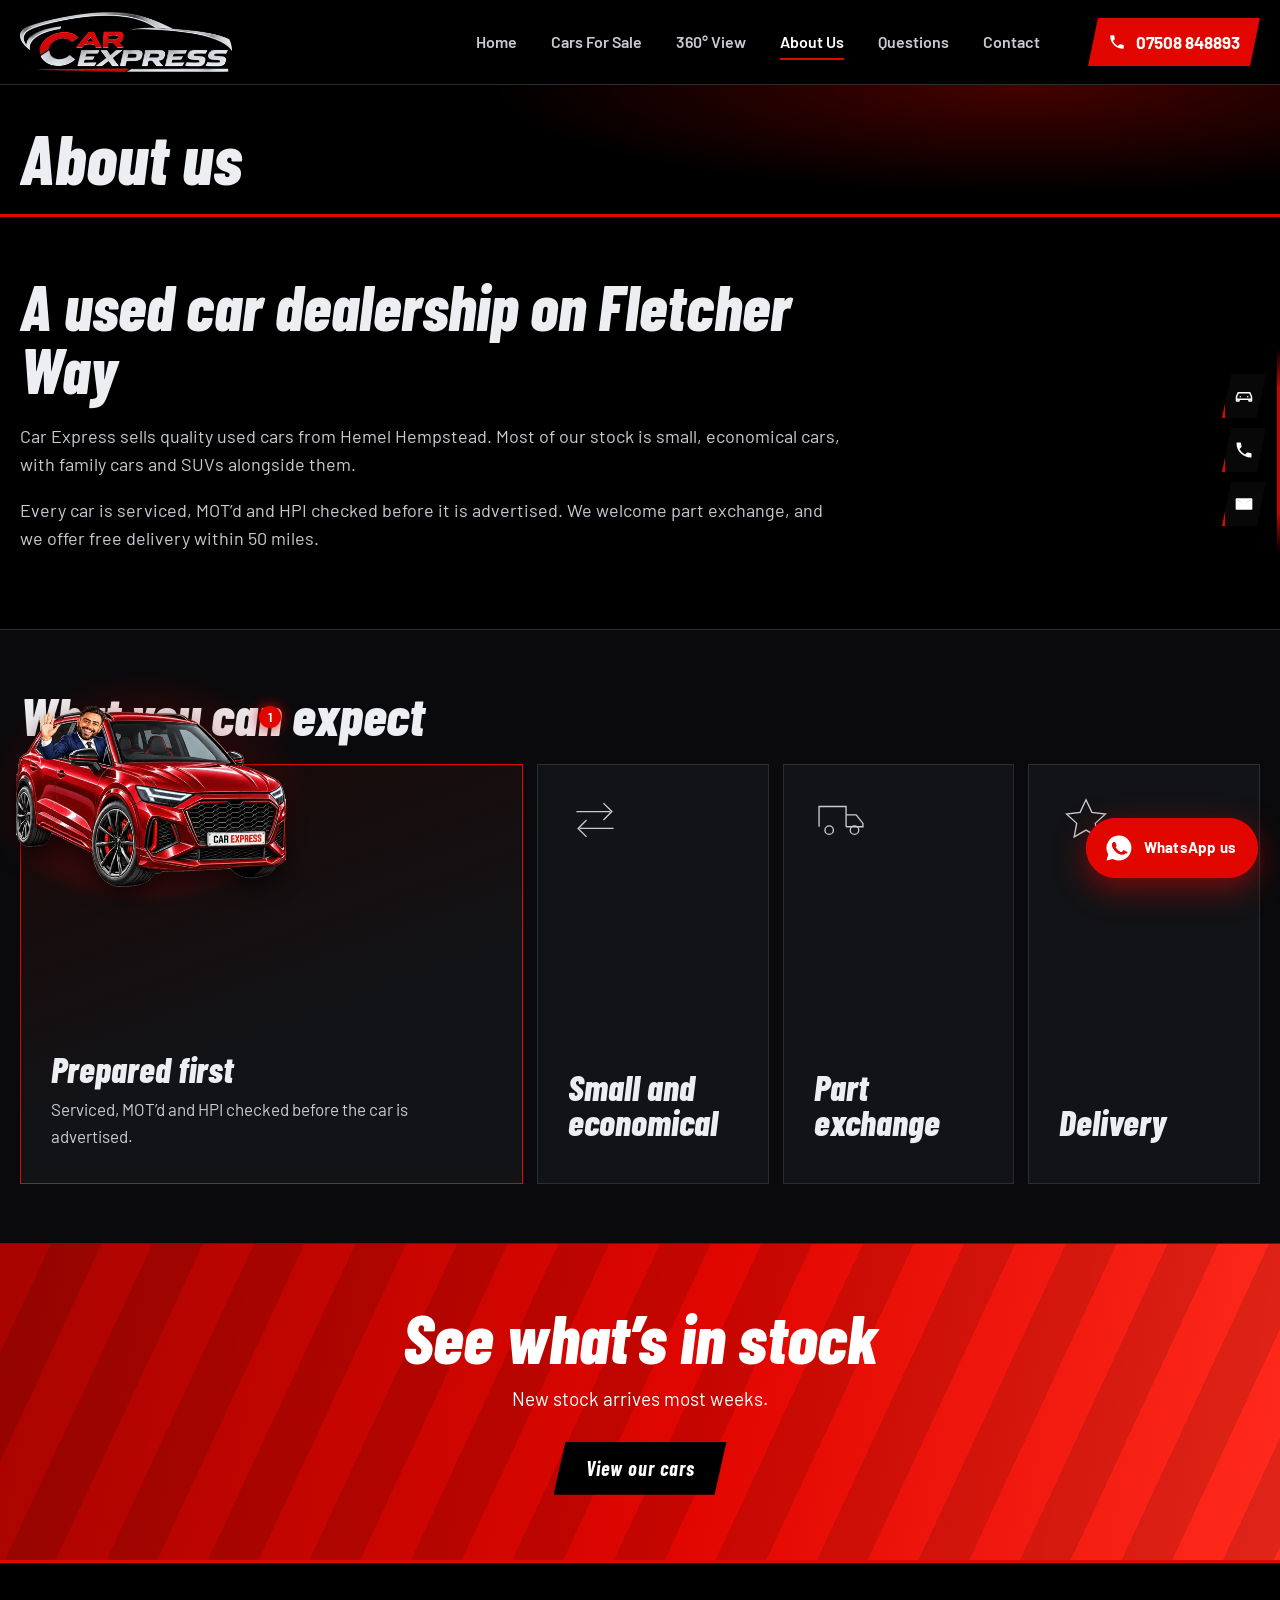
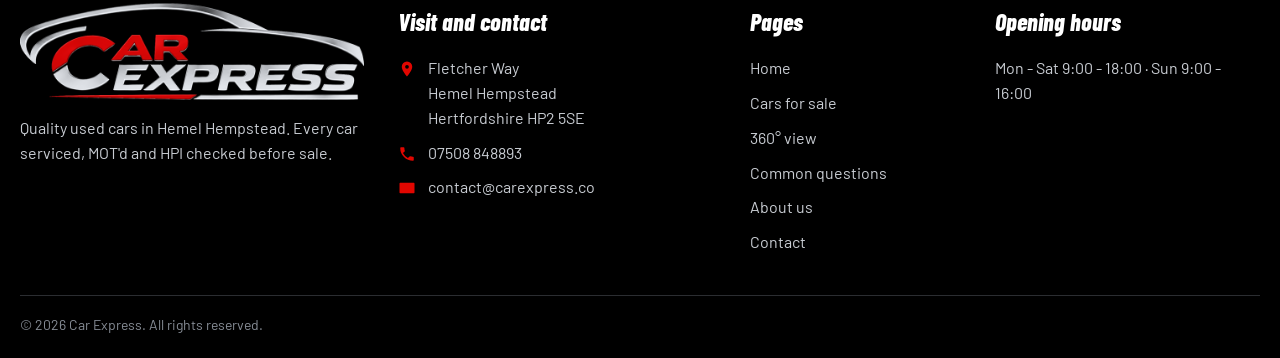
==== commit 00ef61d7: "Add files via upload" ====
--- a/about.html
+++ b/about.html
@@ -1,39 +1,14 @@
 <!DOCTYPE html>
-<html lang="en">
+<html lang="en-GB">
 <head>
 <meta charset="utf-8">
-<meta http-equiv="X-UA-Compatible" content="IE=edge">
-<meta name="keywords" content="HTML5 Template" />
-
-<meta name="author" content="Car Express">
-<meta name="viewport" content="width=device-width, initial-scale=1, maximum-scale=1" />
-<title>Car Express — Quality Used Cars in Hemel Hempstead</title>
-
-<!-- Favicon -->
+<meta name="viewport" content="width=device-width, initial-scale=1">
+<title>About Us | Car Express, Hemel Hempstead</title>
+<script>document.documentElement.className+=" cx-js";</script>
+<link rel="preconnect" href="https://fonts.googleapis.com"><link rel="preconnect" href="https://fonts.gstatic.com" crossorigin>
+<link href="https://fonts.googleapis.com/css2?family=Barlow+Condensed:ital,wght@0,700;0,800;1,700;1,800&family=Barlow:wght@400;500;600;700&display=swap" rel="stylesheet">
 <link rel="shortcut icon" href="favicon.png">
-
-<!-- bootstrap -->
-<link rel="stylesheet" type="text/css" href="bootstrap.min.css" />
-
-<!-- flaticon -->
-<link rel="stylesheet" type="text/css" href="flaticon.css" />
-
-<!-- mega menu -->
-<link rel="stylesheet" type="text/css" href="mega_menu.css" />
-
-<!-- mega menu -->
-<link rel="stylesheet" type="text/css" href="font-awesome.min.css" />
-
-<!-- owl-carousel -->
-<link rel="stylesheet" type="text/css" href="owl.carousel.css" />
-
-<!-- main style -->
-<link rel="stylesheet" type="text/css" href="style.css" />
-
-<!-- responsive -->
-<link rel="stylesheet" type="text/css" href="responsive.css">
-
-
+<link rel="stylesheet" type="text/css" href="ce-theme.css?v=1793553077" />
 <script>
 /* ============================================================
    CAR EXPRESS — edit your details here (this block only).
@@ -54,83 +29,17 @@
 };
 </script>
 
-<style>
-/* ---- Car Express brand overrides ---- */
-:root{ --ce-navy:#1b1c20; --ce-navy-dark:#000; --ce-red:#e10600; }
-.text-primary,.theme-color,a:hover,.item-title a:hover{ color:var(--ce-red)!important; }
-.bg-primary,.button,.btn-primary,.price.car-price,.label.car-condition,
-.search-inventory .button,input[type=submit]{ background-color:var(--ce-red)!important; border-color:var(--ce-red)!important; }
-.button:hover,.btn-primary:hover{ background-color:#b30500!important; border-color:#b30500!important; }
-.bg-dark,.footer,.topbar,.header-navbar-v2{ background-color:var(--ce-navy-dark)!important; }
-.menu-list-items{ background-color:var(--ce-navy-dark)!important; }
-#logo_img,.footer-logo img{ max-height:46px; width:auto; }
-.main-title:after,.section-title:after{ background:var(--ce-red)!important; }
-/* tidy: hide template bits we don't use */
-.compare_pgs, .header-button, .car-overlay-banner li:nth-child(2){ display:none!important; }
-.ce-actions{ display:flex; gap:6px; flex-wrap:wrap; margin-top:10px; }
-.ce-actions a{ flex:1; min-width:96px; text-align:center; padding:9px 6px; border-radius:4px;
-  font-size:13px; font-weight:600; text-transform:uppercase; letter-spacing:.4px; }
-.ce-chat{ background:#e10600; color:#fff!important; }
-.ce-more{ background:var(--ce-navy); color:#fff!important; }
-.ce-empty{ text-align:center; padding:50px 20px; }
-.ce-empty h3{ margin-bottom:10px; }
-</style>
-<style>
-/* ---- Car Express layout fixes ---- */
-.search-block-wrapper{ width:100%; max-width:none; padding:26px 24px; border-radius:10px; }
-.search-block-wrapper .selected-box, .search-block-wrapper select{ width:100%; }
-.search-block-title{ font-size:22px; margin-bottom:16px; text-align:left; }
-.search-block .col-sm-12{ flex:0 0 100%; max-width:100%; }
-#logo_img, .navbar-brand img, .logo img{ max-height:50px!important; width:auto!important; }
-.banner-content h1, .banner-content h2{ text-shadow:0 2px 12px rgba(0,0,0,.35); }
-/* stop the stray demo car graphic in the corner */
-.hotspot-car, .banner-car-img, img[src*="hotspot"]{ display:none!important; }
-</style><style>
-/* nav spacing — margins, not gap, so older browsers behave too */
-nav .menu-links > li{ display:inline-block!important; margin-right:30px!important; float:none!important; }
-nav .menu-links > li:last-child{ margin-right:0!important; }
-nav .menu-links > li > a{ display:inline-block!important; padding:12px 0!important; font-weight:600!important;
-  white-space:nowrap!important; letter-spacing:.3px; }
-@media(max-width:991px){
-  nav .menu-links > li{ display:block!important; margin-right:0!important; }
-  nav .menu-links > li > a{ display:block!important; padding:14px 4px!important; }
-}
-/* hero search card */
-.search-block-wrapper{ width:100%!important; max-width:430px!important; background:#fff!important;
-  padding:26px 24px!important; border-radius:10px!important; box-shadow:0 14px 44px rgba(0,0,0,.28)!important; }
-.search-block-wrapper .search-block-title{ font-size:22px!important; text-align:left!important; margin-bottom:16px!important; }
-.search-block-wrapper select, .search-block-wrapper .selected-box{ width:100%!important; }
-</style><meta name="geo.region" content="GB-HRT">
+<meta name="geo.region" content="GB-HRT">
 <meta name="geo.placename" content="Hemel Hempstead">
-<meta name="description" content="Used cars for sale in Hemel Hempstead. Car Express, Fletcher Way, HP2 5SE. Every car serviced, MOT'd and HPI checked before sale. Part exchange welcome, free delivery within 50 miles.">
+
 <script type="application/ld+json">
 {"@context":"https://schema.org","@type":"AutoDealer","name":"Car Express",
  "address":{"@type":"PostalAddress","streetAddress":"Fletcher Way","addressLocality":"Hemel Hempstead",
  "addressRegion":"Hertfordshire","postalCode":"HP2 5SE","addressCountry":"GB"},
  "areaServed":"Hemel Hempstead and surrounding areas"}
 </script>
-<link href="https://fonts.googleapis.com/css2?family=Barlow+Condensed:ital,wght@0,700;0,800;1,700;1,800&display=swap" rel="stylesheet">
-<link rel="stylesheet" type="text/css" href="ce-theme.css?v=1793553077" />
 </head>
-
-<body>
-
-<!--=================================
-  loading -->
-
- <div id="loading">
-  <div id="loading-center">
-      <img src="loader.gif" alt="">
- </div>
-</div>
-
-<!--=================================
-  loading -->
-
-
-<!--=================================
- header -->
-
+<body class="cx-home cx-dyn">
 <header class="cx-header" id="cxHeader">
   <div class="cx-wrap cx-hbar">
     <a class="cx-logo" href="index.html" aria-label="Car Express home"><img src="logo-silver.png" alt="Car Express" width="820" height="232"></a>
@@ -148,55 +57,7 @@
     <button class="cx-burger" aria-label="Open menu" aria-expanded="false"><i></i><i></i><i></i></button>
   </div>
 </header>
-
-<!--=================================
- header -->
-
-
-<!--=================================
- inner-intro -->
-
- <section class="inner-intro bg-1 bg-overlay-black-70">
-  <div class="container">
-     <div class="row text-center intro-title">
-           <div class="col-md-6 text-md-start d-inline-block">
-             <h1 class="text-white">About us </h1>
-           </div>
-           <div class="col-md-6 text-md-end float-end">
-             <ul class="page-breadcrumb">
-                <li><a href="index.html"><i class="fa fa-home"></i> Home</a> <i class="fa fa-angle-double-right"></i></li>
-                <li><span>About us</span> </li>
-             </ul>
-        </div>
-     </div>
-  </div>
-</section>
-<section class="page-section-ptb">
-  <div class="container">
-    <div class="row justify-content-center"><div class="col-lg-9">
-      <div class="section-title-new mb-4">
-        <h2 class="main-title">A used car dealership on Fletcher Way</h2>
-        <p style="font-size:1.15em">Car Express sells quality used cars from Hemel Hempstead. Most of our stock is small, economical cars, with family cars and SUVs alongside them.</p>
-      </div>
-      <p>Every car is serviced, MOT&rsquo;d and HPI checked before it is advertised. We welcome part exchange, and we offer free delivery within 50 miles.</p>
-    </div></div>
-    <div class="row mt-4">
-      <div class="col-lg-3 col-sm-6 mb-4"><div class="cx-feature"><h3>Prepared first</h3><p>Serviced, MOT&rsquo;d and HPI checked before the car is advertised.</p></div></div>
-      <div class="col-lg-3 col-sm-6 mb-4"><div class="cx-feature"><h3>Small and economical</h3><p>Mostly small cars, with family cars and SUVs too.</p></div></div>
-      <div class="col-lg-3 col-sm-6 mb-4"><div class="cx-feature"><h3>Part exchange</h3><p>Message us about the car you have now.</p></div></div>
-      <div class="col-lg-3 col-sm-6 mb-4"><div class="cx-feature"><h3>Delivery</h3><p>Free within 50 miles. Further away, get in touch and ask.</p></div></div>
-    </div>
-  </div>
-</section>
-<section class="cx-band">
-  <div class="container text-center">
-    <h2 class="cx-h">See what&rsquo;s in stock</h2>
-    <div class="cx-actions" style="justify-content:center">
-      <a class="button" href="stock.html">View our cars</a>
-      <a class="button cx-ghost" data-cx-wa="Hi, I'd like to ask about a car." href="#">Message us on WhatsApp</a>
-    </div>
-  </div>
-</section>
+<main id="cxMain" data-page="about"></main>
 <footer class="cx-footer">
   <div class="cx-wrap">
     <div class="cx-fgrid">
@@ -237,182 +98,8 @@
   });
 })();
 </script>
-
-<!--=================================
- footer -->
-
-
-
- <!--=================================
- back to top -->
-
-<div class="car-top">
-  <span><img src="car.png" alt=""></span>
-</div>
-
- <!--=================================
- back to top -->
-
-
-<!--=================================
- jquery -->
-
-<!-- jquery  -->
-<script type="text/javascript" src="jquery-3.6.0.min.js"></script>
-
-<!-- bootstrap -->
-<script type="text/javascript" src="popper.js"></script>
-<script type="text/javascript" src="bootstrap.min.js"></script>
-
-<!-- mega-menu -->
-<script type="text/javascript" src="mega_menu.js"></script>
-
-<!-- appear -->
-<script type="text/javascript" src="jquery.appear.js"></script>
-
-<!-- counter -->
-<script type="text/javascript" src="jquery.countTo.js"></script>
-
-<!-- owl-carousel -->
-<script type="text/javascript" src="owl.carousel.min.js"></script>
-
-<!-- select -->
-<script type="text/javascript" src="jquery-select.js"></script>
-
-<!-- magnific popup -->
-<script type="text/javascript" src="jquery.magnific-popup.min.js"></script>
-
-<!-- custom -->
-<script type="text/javascript" src="custom.js"></script>
-
-
-<script>
-/* ============================================================
-   Live stock — reads what you publish from the management app.
-   Falls back to stock.json, then to an honest empty state.
-   ============================================================ */
-(function(){
-  const C = window.CE;
-  const money = n => "\u00A3" + Number(n||0).toLocaleString("en-GB");
-  const esc = s => String(s==null?"":s).replace(/[&<>"']/g,c=>({"&":"&amp;","<":"&lt;",">":"&gt;",'"':"&quot;","'":"&#39;"}[c]));
-  const wa = m => "https://wa.me/"+C.whatsapp+(m?"?text="+encodeURIComponent(m):"");
-  const title = c => [c.year,c.make,c.model].filter(Boolean).join(" ");
-  const full  = c => [c.year,c.make,c.model,c.variant].filter(Boolean).join(" ");
-  window.CEfull = full; window.CEmoney = money; window.CEwa = wa; window.CEesc = esc;
-
-  async function load(){
-    try{
-      const r = await fetch(C.supabaseUrl+"/rest/v1/public_stock?id=eq.stock&select=data",
-        {headers:{apikey:C.supabaseKey, Authorization:"Bearer "+C.supabaseKey}, cache:"no-store"});
-      if(r.ok){ const rows = await r.json();
-        const cars = rows && rows[0] && rows[0].data;
-        if(Array.isArray(cars) && cars.length) return cars; }
-    }catch(e){}
-    try{ const r2 = await fetch("stock.json",{cache:"no-store"});
-      if(r2.ok){ const d = await r2.json(); const cars = Array.isArray(d)?d:(d.vehicles||[]);
-        if(cars.length) return cars; } }catch(e){}
-    return [];
-  }
-
-  function card(c){
-    const img = (c.photos&&c.photos[0]) ? esc(c.photos[0]) : "car-01.jpg";
-    const sold = c.status==="sold";
-    const msg = "Hi, I'm interested in the "+full(c)+" ("+money(c.price)+"). Is it still available?";
-    // Only show a spec if it's genuinely present — a blank or unparseable
-    // mileage was showing as "NaN mi".
-    const milesNum = Number(String(c.mileage||"").replace(/[^0-9.]/g,""));
-    const specs = [
-      c.year,
-      (milesNum > 0 && isFinite(milesNum)) ? milesNum.toLocaleString("en-GB")+" mi" : null,
-      c.fuel, c.transmission, c.engine, c.body
-    ].filter(function(x){ return x !== null && x !== undefined && String(x).trim() !== ""; });
-    return `<div class="col-lg-4 col-sm-6">
-      <div class="car-item vehicle-showcase-6">
-        <div class="car-image">
-          ${sold?'<span class="label car-condition used">Sold</span>':''}
-          <a href="car.html?id=${encodeURIComponent(c.id)}"><img class="img-fluid" src="${img}" alt="${esc(full(c))}" loading="lazy" style="width:100%;height:230px;object-fit:cover"></a>
-          <div class="price car-price"><bdi class="new-price">${money(c.price)}</bdi></div>
-        </div>
-        <div class="car-content">
-          ${c.body?`<div class="car-attribute-subtitle">${esc(c.body)}</div>`:''}
-          <h3 class="item-title"><a href="car.html?id=${encodeURIComponent(c.id)}">${esc(title(c))}</a></h3>
-          ${c.variant?`<div class="car-description">${esc(c.variant)}</div>`:''}
-          <div class="car-list"><ul class="list-inline">
-            ${specs.map(s=>`<li>${esc(s)}</li>`).join('')}
-          </ul></div>
-          <div class="ce-actions">
-            ${sold?`<a class="ce-more" href="car.html?id=${encodeURIComponent(c.id)}">View details</a>`
-                  :`<a class="ce-chat" href="${wa(msg)}" target="_blank" rel="noopener">Enquire</a>
-                    <a class="ce-more" href="car.html?id=${encodeURIComponent(c.id)}">Details</a>`}
-          </div>
-        </div>
-      </div></div>`;
-  }
-
-  function emptyHtml(){
-    return `<div class="col-12"><div class="ce-empty">
-      <h3>Our latest stock is on its way online</h3>
-      <p>Cars are arriving and being prepared right now. Message us and we'll tell you what's coming in this week.</p>
-      <a class="button" href="${wa("Hi, what stock do you have available at the moment?")}" target="_blank" rel="noopener">Ask what's available</a>
-    </div></div>`;
-  }
-
-  window.CEstock = null;
-  document.addEventListener("DOMContentLoaded", async function(){
-    const cars = await load();
-    window.CEstock = cars;
-    const avail = cars.filter(c=>c.status!=="sold");
-
-    document.querySelectorAll("[data-ce-cars]").forEach(el=>{
-      const limit = Number(el.getAttribute("data-ce-cars")) || 0;
-      const list = limit ? avail.slice(0,limit) : cars;
-      el.innerHTML = list.length ? list.map(card).join("") : emptyHtml();
-    });
-    document.querySelectorAll("[data-ce-count]").forEach(el=> el.textContent = avail.length);
-
-    // make dropdowns from real stock
-    const mk = document.querySelector("[data-ce-makes]");
-    if(mk){
-      const makes = [...new Set(avail.map(c=>c.make).filter(Boolean))].sort();
-      mk.innerHTML = '<option value="">Any make</option>' + makes.map(m=>`<option>${esc(m)}</option>`).join("");
-    }
-    if(window.CEinitDetail) window.CEinitDetail(cars);
-    if(window.CEinitFilters) window.CEinitFilters(cars);
-  });
-})();
-</script>
-
-<script>
-/* Fill contact details from the config, everywhere they appear. */
-document.addEventListener("DOMContentLoaded", function(){
-  const C = window.CE;
-  const tel = "tel:" + C.phone.replace(/[^\d+]/g,"");
-  document.querySelectorAll(".ce-phone").forEach(e=> e.textContent = C.phone);
-  document.querySelectorAll(".ce-email").forEach(e=> e.textContent = C.email);
-  document.querySelectorAll(".ce-hours").forEach(e=> e.innerHTML = C.hours);
-  document.querySelectorAll(".ce-address").forEach(e=> e.innerHTML = C.address.join("<br>"));
-  document.querySelectorAll(".info-number").forEach(e=> e.textContent = C.phone);
-  // any leftover demo links
-  document.querySelectorAll('a[href^="tel:"]').forEach(a=> a.href = tel);
-  document.querySelectorAll('a[href^="mailto:"]').forEach(a=> a.href = "mailto:"+C.email);
-});
-</script>
-
-<script>
-document.addEventListener("DOMContentLoaded", function(){
-  const C = window.CE;
-  const wa = m => "https://wa.me/"+C.whatsapp+(m?"?text="+encodeURIComponent(m):"");
-  const t = document.querySelector("#ceTellUs");
-  if(t) t.href = wa("Hi, I'm looking for a car — can you let me know what's coming in?");
-  // any remaining demo phone/email text anywhere on the page
-  document.body.innerHTML = document.body.innerHTML
-    .replace(/\(007\) 123 456 7890/g, C.phone)
-    .replace(/666 888 00000/g, C.phone)
-    .replace(/support@website\.com/g, C.email)
-    .replace(/themeforest|Car Express[A-Za-z]*/gi, "Car Express");
-});
-</script>
 <script src="ce-site.js?v=1792672439"></script>
 <script src="ce-ui.js?v=1793553077"></script>
+<script src="ce-render.js?v=1793553077"></script>
 </body>
 </html>
--- a/ce-theme.css
+++ b/ce-theme.css
@@ -699,3 +699,17 @@
 .cx-side a:hover svg{ position:absolute; right:12px; }
 .cx-side a:hover span{ opacity:1!important; transform:translate(0,-50%)!important; transition:opacity .25s .1s,transform .3s .1s; }
 .cx-side a:hover{ box-shadow:inset 3px 0 0 #fff; }
+
+/* questions page */
+.faq2 .sx-head p{ max-width:40em; }
+.faq-g{ margin-bottom:26px; }
+.faq-g h3{ font-size:26px; color:var(--cx-red); margin:0 0 10px; }
+.faq2 details{ background:var(--cx-card); border:1px solid var(--cx-line); border-left:3px solid transparent; margin-bottom:8px; transition:border-color .25s,background .25s; }
+.faq2 details[open]{ border-left-color:var(--cx-red); background:var(--cx-card-2); }
+.faq2 summary{ list-style:none; cursor:pointer; padding:16px 54px 16px 20px; font:600 17px var(--cx-body); color:#fff; position:relative; }
+.faq2 summary::-webkit-details-marker{ display:none; }
+.faq2 summary i{ position:absolute; right:20px; top:50%; width:14px; height:14px; transform:translateY(-50%); }
+.faq2 summary i:before,.faq2 summary i:after{ content:""; position:absolute; left:0; right:0; top:50%; height:2px; background:var(--cx-red); transition:transform .3s var(--cx-ease); }
+.faq2 summary i:after{ transform:rotate(90deg); }
+.faq2 details[open] summary i:after{ transform:rotate(0); }
+.faq2 details p{ margin:0; padding:0 22px 18px 20px; color:var(--cx-silver); line-height:1.6; max-width:52em; }
